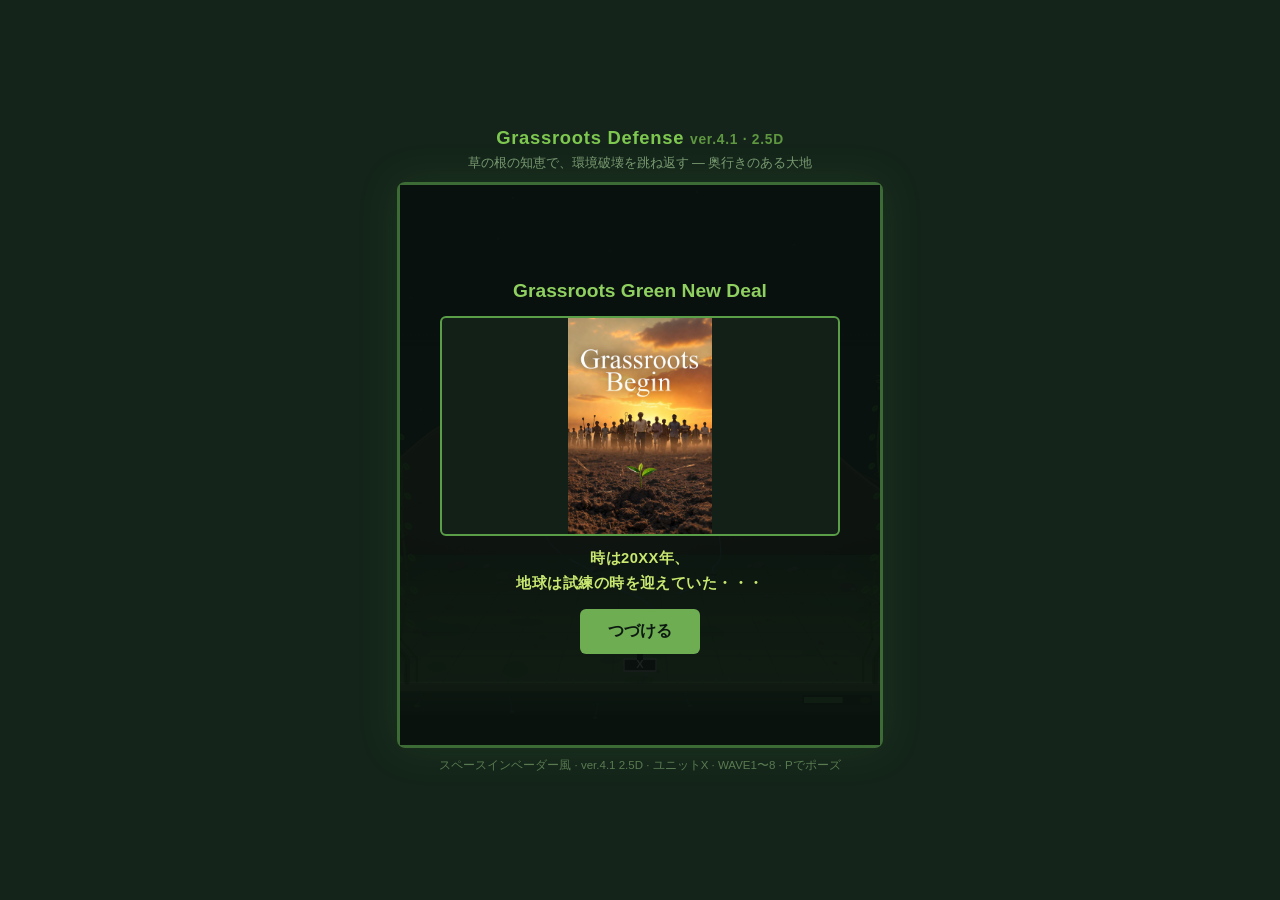
==== index.html @ f381fe04 "ver.4.1 update: LOSE hints, shield, city growth" ====
<!DOCTYPE html>
<html lang="ja">
<head>
  <meta charset="UTF-8" />
  <meta name="viewport" content="width=device-width, initial-scale=1" />
  <title>Grassroots Defense ver.4.1 — 草の根防衛 2.5D</title>
  <style>
    * { box-sizing: border-box; margin: 0; padding: 0; }
    body {
      min-height: 100vh;
      display: flex;
      flex-direction: column;
      align-items: center;
      justify-content: center;
      gap: 10px;
      font-family: "Segoe UI", "Hiragino Sans", Meiryo, sans-serif;
      background: #14241a;
      color: #d4ecd0;
      padding: 12px;
    }
    h1 { font-size: 1.15rem; color: #7ec850; letter-spacing: 0.04em; }
    .sub { font-size: 0.8rem; color: #7a9a72; margin-top: -4px; }
    #wrap {
      position: relative;
      border: 3px solid #3d6b35;
      border-radius: 8px;
      box-shadow: 0 0 40px rgba(80, 160, 60, 0.15);
      line-height: 0;
      max-width: 100%;
    }
    canvas {
      display: block;
      width: 100%;
      max-width: 480px;
      height: auto;
      background: #152820;
      image-rendering: pixelated;
    }
    .ui {
      position: absolute;
      inset: 0;
      display: flex;
      align-items: center;
      justify-content: center;
      background: rgba(8, 16, 12, 0.92);
      line-height: 1.55;
      padding: 14px;
      overflow: auto;
    }
    .ui.hidden { display: none; }
    .panel {
      text-align: center;
      max-width: 400px;
      width: 100%;
    }
    .panel h2 { color: #8fd060; font-size: 1.2rem; margin-bottom: 10px; }
    .panel p { font-size: 0.88rem; color: #b0c8a8; margin-bottom: 8px; }
    .keys {
      font-size: 0.72rem;
      text-align: left;
      margin: 8px 0 12px;
      color: #9ab890;
      list-style: none;
    }
    .keys li { margin: 2px 0; }
    kbd {
      display: inline-block;
      padding: 1px 6px;
      border: 1px solid #4a6a40;
      border-radius: 3px;
      background: #1a2a18;
      font-size: 0.8em;
      font-family: inherit;
      color: #c0e0b0;
    }
    button {
      font: inherit;
      font-weight: 600;
      padding: 10px 28px;
      border: none;
      border-radius: 6px;
      cursor: pointer;
      color: #0d1a12;
      background: #6fad52;
    }
    button:hover { filter: brightness(1.08); }
    button:disabled {
      opacity: 0.55;
      cursor: wait;
      filter: none;
    }
    .foot { font-size: 0.72rem; color: #5a7a52; }
    .end-msg {
      font-size: 1.02rem !important;
      color: #c8e870 !important;
      font-weight: 700;
      margin: 12px 0 !important;
      line-height: 1.65 !important;
    }
    #op-poster, #end-poster {
      display: none;
      width: 100%;
      max-height: 220px;
      object-fit: contain;
      border-radius: 6px;
      border: 2px solid #5a9e48;
      margin: 8px 0 4px;
      background: #122018;
    }
    #op-poster.show, #end-poster.show { display: block; }
    #end-poster.fail { border-color: #8a5040; }
    .op-story {
      font-size: 0.92rem !important;
      color: #c8e870 !important;
      font-weight: 600;
      margin: 10px 0 12px !important;
      line-height: 1.75 !important;
      letter-spacing: 0.03em;
    }
  </style>
</head>
<body>
  <h1>Grassroots Defense <span style="font-size:0.75em;opacity:.7">ver.4.1 · 2.5D</span></h1>
  <p class="sub">草の根の知恵で、環境破壊を跳ね返す — 奥行きのある大地</p>

  <div id="wrap">
    <canvas id="c" width="480" height="560"></canvas>

    <div id="opening" class="ui">
      <div class="panel">
        <h2>Grassroots Green New Deal</h2>
        <img id="op-poster" alt="Opening" />
        <p class="op-story">
          時は20XX年、<br />
          地球は試練の時を迎えていた・・・
        </p>
        <button id="op-next" type="button">つづける</button>
      </div>
    </div>

    <div id="title" class="ui hidden">
      <div class="panel">
        <h2>草の根防衛ユニット X</h2>
        <p>
          浮遊メカで汚染を撃ち落とし、<br />
          種と知恵で世界を緑に変えよう。
        </p>
        <ul class="keys">
          <li><kbd>←</kbd><kbd>→</kbd> / <kbd>A</kbd><kbd>D</kbd> … 移動</li>
          <li><kbd>Space</kbd> / <kbd>Z</kbd> … 射撃</li>
          <li>敵：光化学スモッグ · 廃プラPFAS · 病原体</li>
          <li>🌱種 · 📘知恵 · ⚡速射 · ≡3点射撃 · 🛡シールド</li>
          <li>≡3点 … 左・中央・右の3発（取得時に残像＋スパーク演出）</li>
          <li>🛡 取得で耐久2回復 · 透明度2=20%濃い箱 / 1=80%薄く機体が見える</li>
          <li>敵弾：スモッグ＝直進 · PFAS＝ジグザグ · 病原体＝小型キャラ弾</li>
          <li>WAVE4〜 放射能(青・着弾広域＋射撃不可) · 電磁波 · ICBM · 稲妻</li>
          <li>射撃不可＝赤化 / 移動停止＝紫化（直近優先）· <kbd>P</kbd> ポーズ</li>
          <li>難易度：<kbd>1</kbd>E / <kbd>2</kbd>N / <kbd>3</kbd>H / <kbd>4</kbd>スーパーハード</li>
          <li>稲妻：ピカ＋地上の黄色い線に当たり判定 · バリバリ音</li>
          <li>敵強化：弾速+5%・移動+1%・弾数+2% · 残り10体で強化</li>
          <li>WAVE 1〜8 クリアで防衛成功</li>
        </ul>
        <p id="diff-label" style="font-size:0.85rem;color:#80d0a0;margin:8px 0 4px;">難易度: イージー（攻撃−30%）</p>
        <p style="font-size:0.72rem;color:#8aaa78;margin-bottom:10px;">
          <kbd>1</kbd> イージー（−30%）
          <kbd>2</kbd> ノーマル
          <kbd>3</kbd> ハード（＋10%）
          <kbd>4</kbd> スーパーハード（＋50%・謎攻撃増）
        </p>
        <button id="start" type="button">防衛開始</button>
      </div>
    </div>

    <div id="end" class="ui hidden">
      <div class="panel">
        <h2 id="end-title">防衛成功</h2>
        <img id="end-poster" alt="Ending" />
        <p id="end-stats"></p>
        <p class="end-msg" id="end-msg"></p>
        <p id="end-hint" class="end-hint" style="display:none;font-size:0.82rem;color:#c8d890;margin:10px 0 4px;line-height:1.65;border-top:1px solid #3a5a30;padding-top:10px;"></p>
        <button id="again" type="button">もう一度</button>
      </div>
    </div>
  </div>

  <p class="foot">スペースインベーダー風 · ver.4.1 2.5D · ユニットX · WAVE1〜8 · Pでポーズ</p>

  <script>
(() => {
  const canvas = document.getElementById("c");
  const ctx = canvas.getContext("2d", { alpha: false });
  ctx.imageSmoothingEnabled = false;
  const W = canvas.width;
  const H = canvas.height;
  /** 地面の厚み（断面）＋プレイ床の高さ。当たり判定は GROUND_Y を維持 */
  const GROUND_H = 62;
  const GROUND_Y = H - GROUND_H;
  /** 2.5D: 床面が奥へ向かって伸びる奥行き（px）— 広いプレイ床 */
  const GROUND_DEPTH = 128;
  /** 手前断面（崖）の高さ */
  const GROUND_FACE = 32;
  /**
   * 透視グリッド用の収束インセット（塗りは全幅。
   * 土地の左右は画面外まで続く）
   */
  const GROUND_FAR_INSET = 56;
  /** 土地塗りのはみ出し（左右が切れないように） */
  const GROUND_BLEED = 72;
  const MAX_WAVE = 8;

  const openingEl = document.getElementById("opening");
  const titleEl = document.getElementById("title");
  const endEl = document.getElementById("end");
  const endTitle = document.getElementById("end-title");
  const endStats = document.getElementById("end-stats");
  const endMsg = document.getElementById("end-msg");
  const endPoster = document.getElementById("end-poster");
  const opPoster = document.getElementById("op-poster");

  function loadImg(src, el) {
    const img = new Image();
    img.onload = () => {
      if (el) {
        el.src = src;
        el.classList.add("show");
      }
    };
    img.onerror = () => {
      if (el) el.classList.remove("show");
    };
    img.src = src;
    return img;
  }
  loadImg("GGDOP.jpg", opPoster);
  const imgWin = new Image();
  imgWin.src = "GGD.jpg";
  const imgFail = new Image();
  imgFail.src = "GGD2.jpg";

  const keys = {};
  let mode = "opening";
  let t = 0;
  let audioOk = false;
  let actx = null;

  /**
   * Green gradient progress 0..1 from seeds.
   * Once raised, kept until player destroyed (game over), then reset.
   * Does not decrease from ground hits.
   */
  let greenProgress = 0;
  /** Display stages 0..4 derived from greenProgress */
  let groundLevel = 0;
  let groundHitAcc = 0; // visual toast only for ground impacts
  /** @type {{x:number,kind:string,h:number,phase:number}[]} */
  let flora = [];
  let vineGrowth = 0;
  let roots = [];
  /** 川から跳ねる小魚の演出 */
  /** @type {{x:number,y:number,life:number,max:number,vx:number,jumpH:number,size:number,phase:number}[]} */
  let fishJumps = [];
  /** 水中の黒い魚影（上流〜下流） */
  /** @type {{x:number,y:number,vx:number,vy:number,phase:number,size:number,zone:string}[]} */
  let riverFishShadows = [];

  const player = {
    x: W / 2 - 18,
    y: GROUND_Y - 28,
    w: 36,
    h: 22,
    speed: 4.2,
    cool: 0,
    lives: 3,
    shield: 0,
    /** シールド被弾時の白フラッシュ残りフレーム */
    shieldFlashT: 0,
    rapid: false,
    triple: false, // 3点射撃
    /** 連射・三連の残りフレーム（約6秒=360、0でOFF） */
    rapidT: 0,
    tripleT: 0,
    atk: 1,
    track: 0, // continuous track scroll anim
    /** 射撃反動：下方向オフセット (px) */
    recoil: 0,
    /** 反動の速度（戻りの振動用） */
    recoilVel: 0,
    /** 被弾ぐらつき：傾き（ラジアン、正=右） */
    tilt: 0,
    /** 傾き残りフレーム（無敵点滅内で 0 に） */
    tiltT: 0,
    /** 傾き総フレーム */
    tiltTMax: 0,
    /** 傾き方向 -1|1 */
    tiltDir: 1,
  };

  /** ホバー浮遊＋射撃反動を反映した自機 Y */
  function playerBaseY() {
    return GROUND_Y - 28 + Math.sin(t * 0.08) * 2.5 + player.recoil;
  }

  /** 射撃反動の減衰（控えめ沈み → 素早く復帰、短いオーバーシュートで振動感） */
  function updatePlayerRecoil() {
    if (player.recoil === 0 && player.recoilVel === 0) return;
    // 強めのばね + 低めの減衰 → 一瞬沈んでピシッと戻る
    player.recoilVel += -player.recoil * 0.72;
    player.recoilVel *= 0.62;
    player.recoil += player.recoilVel;
    // 上方向オーバーシュートは小さく残して振動感だけ付与
    if (player.recoil < 0) {
      player.recoil *= 0.55;
      player.recoilVel *= 0.48;
    }
    if (Math.abs(player.recoil) < 0.08 && Math.abs(player.recoilVel) < 0.12) {
      player.recoil = 0;
      player.recoilVel = 0;
    }
  }

  /** 被弾源 X から左右傾きをキック（中央帯はランダム）。描画専用 */
  function applyHitTilt(hitX) {
    const px = player.x + player.w / 2;
    const dead = player.w * 0.22;
    let dir;
    if (hitX == null || !isFinite(hitX)) {
      dir = Math.random() < 0.5 ? -1 : 1;
    } else if (hitX > px + dead) {
      dir = 1; // 右から → 右傾き
    } else if (hitX < px - dead) {
      dir = -1; // 左から → 左傾き
    } else {
      dir = Math.random() < 0.5 ? -1 : 1; // 真ん中
    }
    player.tiltDir = dir;
    // ピーク約20°。持続は現在の無敵フレーム以内（短め cap でサクッと完結）
    const inv = invuln > 0 ? invuln : 30;
    const frames = Math.max(16, Math.min(inv, 36));
    player.tiltT = frames;
    player.tiltTMax = frames;
    player.tilt = dir * (20 * Math.PI / 180);
    sfxHitRattle();
  }

  /** 被弾傾き：減衰＋短いガタつき。tiltT が 0 で必ず直立（無敵点滅内に完結） */
  function updatePlayerTilt() {
    if (player.tiltT <= 0) {
      player.tilt = 0;
      return;
    }
    player.tiltT--;
    const max = player.tiltTMax || 1;
    const u = 1 - player.tiltT / max; // 0→1
    const kick = 20 * Math.PI / 180;
    // 指数減衰 × 短い振動 → 序盤大きく、終端で 0
    const damp = Math.exp(-3.6 * u);
    const wobble = Math.cos(u * Math.PI * 2.4);
    player.tilt = player.tiltDir * kick * damp * (0.5 + 0.5 * wobble);
    if (player.tiltT <= 0) player.tilt = 0;
  }

  /** 弾発射時の反動キック（下に少し沈む） */
  function applyShootRecoil() {
    // 控えめの沈み。3点はやや強め、連射は弱め。連打で沈みっぱなしにならない上限
    const kick = player.triple ? 3.4 : player.rapid ? 2.2 : 2.8;
    player.recoil = Math.min(4.2, Math.max(player.recoil, kick));
    // 初速を少し付けて「弾が出た瞬間」に沈む感を出す
    player.recoilVel = Math.max(player.recoilVel, 0.9);
    player.y = playerBaseY();
  }

  let bullets = [];
  let enemyBullets = [];
  /** 謎攻撃・自然災害（WAVE4〜） */
  let disasters = [];
  let disasterTimer = 0;
  let flashT = 0;
  /** 稲妻：地上を走る黄色い線 */
  let groundBolt = null;
  /** 電磁波：左右移動 1秒停止（弾は出る）→ 紫化 */
  let freezeT = 0;
  let emFlashT = 0;
  /** 放射能：1.5秒射撃不可 → 赤化 */
  let muteShootT = 0;
  /** 被弾色の直近優先: "red" | "purple" | null */
  let statusTint = null;
  let statusTintSeq = 0;
  let muteSeq = 0;
  let freezeSeq = 0;
  /** ICBM 爆風エフェクト */
  let explosions = [];
  let enemies = [];
  let drops = [];
  /** 巨大廃棄物撃破時の危険破片（取得不可・接触ダメージ） */
  let debris = [];
  let particles = [];
  let ufo = null;
  let giantSmog = null;
  /** スモッグ霧のスムーズ濃度（急なオン/オフ防止） */
  let smogFogAlphaSmooth = 0;
  /** 巨大霧の空間広がり 0→1（まだら→全面）。消滅後は強度のみ alpha で減衰 */
  let smogFogSpread = 0;
  let ufoTimer = 0;
  let smogTimer = 0;
  let wave1SmogDone = false;
  let score = 0;
  let seeds = 0;
  let wisdom = 0;
  /** 都市化ピーク知恵（一度上がったらラン中は戻さない） */
  let urbanPeakWisdom = 0;
  let wave = 1;
  let dir = 1;
  let fireTimer = 0;
  let invuln = 0;
  let toast = "";
  let toastT = 0;
  /** 残り10体バフ発動済みフラグ（WAVE内） */
  let enrageActive = false;
  let enrageToastShown = false;
  /** easy | normal | hard — デフォルトはイージー */
  let difficulty = "easy";
  let paused = false;
  const LOSE_HINTS = [
    "アイテムは地上に転がってから取りにいけ。",
    "地上に転がるのはアイテムだけ。敵弾は転がらない。",
    "アイテムはしばらくすると消える。急いで取れ。",
    "連射・三連は、上を横切る敵を倒したときだけ落ちる。",
    "速射・三連の効果は 約6〜7秒。タイミングを逃すな。",
    "シールドは耐久制。薄く点滅したらあと少し。",
    "知恵の実で都市が育つ。一度発展したら戻らない。",
    "スモッグが多いと画面が霞む。撃って晴れ。",
    // 追加（既存は残す）
    "連射・三連弾は上を横切る敵を倒したときだけ落ちる。効果は短い。",
    "知恵の実を集めると都市が徐々に発展する。一度できたら戻らない。",
    "スモッグが多いと画面が霞む。倒すと少し晴れる。",
  ];
  /** 敗北ヒントの順番インデックス（敗北のたびに次へ） */
  let loseHintIndex = 0;
  /** 3点射撃取得：両サイド残像→重なりスパーク */
  let tripleFx = null;

  const WISDOM_LINES = [
    "小さな行動が、大きな防衛になる",
    "隣人との協力が、最強の盾",
    "種をまけば、未来が育つ",
    "知恵は分け合うほど強くなる",
    "草の根から、まちは守れる",
  ];

  // 0: 光化学スモッグ  1: 廃プラPFAS  2: 病原体
  const ETYPES = [
    { name: "光化学スモッグ", color: "#a8d0e8", hp: 1, pts: 10, w: 30, h: 20, kind: "smog" },
    { name: "廃プラPFAS", color: "#6a9aaa", hp: 1, pts: 15, w: 28, h: 20, kind: "plastic" },
    { name: "病原体", color: "#c060a0", hp: 2, pts: 25, w: 28, h: 22, kind: "pathogen" },
  ];

  function ensureAudio() {
    if (audioOk) return;
    try {
      actx = new (window.AudioContext || window.webkitAudioContext)();
      audioOk = true;
    } catch (_) {
      audioOk = false;
    }
  }

  function beep(freq, dur, type, vol, slide) {
    if (!audioOk || !actx || paused) return; // ポーズ中は全音停止
    try {
      const o = actx.createOscillator();
      const g = actx.createGain();
      o.type = type || "square";
      o.frequency.setValueAtTime(freq, actx.currentTime);
      if (slide) {
        o.frequency.exponentialRampToValueAtTime(
          Math.max(40, freq * slide),
          actx.currentTime + dur
        );
      }
      g.gain.setValueAtTime(vol || 0.06, actx.currentTime);
      g.gain.exponentialRampToValueAtTime(0.001, actx.currentTime + dur);
      o.connect(g);
      g.connect(actx.destination);
      o.start();
      o.stop(actx.currentTime + dur);
    } catch (_) {}
  }

  /** 雨音「ザー」（短いノイズ） */
  function sfxRainNoise(durSec) {
    if (!audioOk || !actx || paused) return;
    try {
      const dur = durSec || 1.5;
      const n = Math.max(1, (actx.sampleRate * dur) | 0);
      const buf = actx.createBuffer(1, n, actx.sampleRate);
      const data = buf.getChannelData(0);
      for (let i = 0; i < n; i++) {
        data[i] = (Math.random() * 2 - 1) * (0.3 + Math.random() * 0.25);
      }
      const src = actx.createBufferSource();
      src.buffer = buf;
      const filter = actx.createBiquadFilter();
      filter.type = "bandpass";
      filter.frequency.value = 1200;
      filter.Q.value = 0.55;
      const g = actx.createGain();
      const t0 = actx.currentTime;
      g.gain.setValueAtTime(0.001, t0);
      g.gain.exponentialRampToValueAtTime(0.065, t0 + 0.08);
      g.gain.setValueAtTime(0.05, t0 + dur * 0.7);
      g.gain.exponentialRampToValueAtTime(0.001, t0 + dur);
      src.connect(filter);
      filter.connect(g);
      g.connect(actx.destination);
      src.start();
      src.stop(t0 + dur + 0.05);
    } catch (_) {}
  }

  /**
   * RainSystem — 種取得時の雨演出（キューで重複同時再生なし）
   * 約1.5秒：暗転・斜め雨線・ザー音。緑化数値は変更しない。
   */
  const RainSystem = {
    queue: 0,
    active: false,
    timer: 0,
    duration: 90, // ~1.5s @60fps
    drops: [],

    reset() {
      this.queue = 0;
      this.active = false;
      this.timer = 0;
      this.drops = [];
    },
    /**
     * 雨が止んでいるときだけ開始する。
     * 降っている最中の種取得はストックせず無視する。
     */
    enqueue() {
      if (this.active) return;
      this.startRain();
    },
    startRain() {
      if (this.active) return;
      this.active = true;
      this.timer = this.duration;
      this.queue = 0;
      this.drops = [];
      for (let i = 0; i < 52; i++) {
        this.drops.push({
          x: Math.random() * (W + 40) - 20,
          y: Math.random() * H,
          len: 8 + Math.random() * 14,
          spd: 9 + Math.random() * 7,
          a: 0.25 + Math.random() * 0.35,
        });
      }
      ensureAudio();
      if (actx && actx.state === "suspended") {
        try {
          actx.resume();
        } catch (_) {}
      }
      sfxRainNoise(1.5);
    },
    update() {
      if (!this.active) return;
      this.timer--;
      for (let i = 0; i < this.drops.length; i++) {
        const d = this.drops[i];
        d.x += d.spd * 0.35;
        d.y += d.spd;
        if (d.y > H + 10) {
          d.y = -10 - Math.random() * 40;
          d.x = Math.random() * (W + 40) - 20;
          d.len = 8 + Math.random() * 14;
        }
      }
      if (this.timer <= 0) {
        this.active = false;
        this.drops = [];
        this.queue = 0;
      }
    },
    draw(g) {
      if (!this.active) return;
      const fade = Math.min(1, Math.min(this.timer, this.duration - this.timer) / 12);
      g.fillStyle = `rgba(20, 30, 45, ${0.22 * fade})`;
      g.fillRect(0, 0, W, H);
      g.lineCap = "round";
      for (let i = 0; i < this.drops.length; i++) {
        const d = this.drops[i];
        g.strokeStyle = `rgba(180, 200, 220, ${d.a * fade})`;
        g.lineWidth = 1;
        g.beginPath();
        g.moveTo(d.x, d.y);
        g.lineTo(d.x - d.len * 0.35, d.y + d.len);
        g.stroke();
      }
    },
  };

  /** 攻撃総量：E 0.7 / N 1 / H 1.1 / SH 1.5 */
  function attackVolume() {
    if (difficulty === "easy") return 0.7;
    if (difficulty === "hard") return 1.1;
    if (difficulty === "super") return 1.5;
    return 1;
  }

  /** スーパーハード：謎攻撃（災害）頻度アップ */
  function disasterVolume() {
    return difficulty === "super" ? 1.75 : 1;
  }

  function setDifficulty(d) {
    if (d !== "easy" && d !== "normal" && d !== "hard" && d !== "super") return;
    difficulty = d;
    const el = document.getElementById("diff-label");
    if (!el) return;
    const names = {
      easy: "イージー（攻撃−30%）",
      normal: "ノーマル",
      hard: "ハード（攻撃＋10%）",
      super: "スーパーハード（攻撃＋50%・謎攻撃増）",
    };
    el.textContent = "難易度: " + names[d];
    el.style.color =
      d === "easy" ? "#80d0a0" :
      d === "hard" ? "#e09060" :
      d === "super" ? "#e05050" : "#8fd060";
  }

  function sfxShoot() { beep(520, 0.06, "square", 0.05, 0.5); }
  function sfxKill() {
    beep(180, 0.12, "sawtooth", 0.07, 0.4);
    setTimeout(() => beep(120, 0.1, "triangle", 0.05), 40);
  }
  function sfxItem() {
    beep(660, 0.07, "sine", 0.06);
    setTimeout(() => beep(880, 0.1, "sine", 0.05), 60);
  }
  /** 巨大廃棄物（UFO風）：ピンピンピンピン */
  function sfxUfo() {
    for (let i = 0; i < 4; i++) {
      setTimeout(() => {
        beep(1320, 0.055, "square", 0.06);
        beep(1760, 0.04, "sine", 0.035);
      }, i * 95);
    }
  }
  /** 巨大スモッグ：ひょよよよよよよ */
  function sfxSmog() {
    for (let i = 0; i < 8; i++) {
      setTimeout(() => {
        const f = 280 + i * 28 + Math.sin(i * 1.7) * 40;
        beep(f, 0.12, "sine", 0.055, 1.15);
        beep(f * 0.5, 0.1, "triangle", 0.03);
      }, i * 70);
    }
  }
  /** 放射能着弾の広がり */
  function sfxRadBlast() {
    beep(200, 0.15, "sine", 0.07, 0.5);
    setTimeout(() => beep(400, 0.2, "triangle", 0.06, 1.8), 40);
    setTimeout(() => {
      for (let i = 0; i < 4; i++) {
        setTimeout(() => beep(700 + i * 80, 0.08, "sine", 0.04), i * 50);
      }
    }, 80);
  }
  function sfxUfoKill() {
    beep(100, 0.2, "sawtooth", 0.1, 0.3);
    setTimeout(() => beep(300, 0.15, "triangle", 0.07), 80);
  }
  function sfxPower() {
    beep(440, 0.08, "sine", 0.07);
    setTimeout(() => beep(660, 0.1, "sine", 0.06), 70);
    setTimeout(() => beep(880, 0.14, "triangle", 0.05), 140);
  }
  function sfxHurt() { beep(90, 0.15, "square", 0.08, 0.5); }
  /** 被弾：短い強めの「ガン！」衝撃音 */
  function sfxHitRattle() {
    beep(70, 0.09, "square", 0.13, 0.32);
    beep(48, 0.11, "sawtooth", 0.11, 0.38);
    beep(160, 0.045, "square", 0.08, 0.55);
  }
  function sfxBarrier() { beep(300, 0.08, "triangle", 0.07, 1.5); }
  /** 放射能：ウィンウィンウィンウィン */
  function sfxRadiation() {
    for (let i = 0; i < 8; i++) {
      setTimeout(() => {
        beep(880 + (i % 2) * 220, 0.07, "sine", 0.055);
        beep(660 + (i % 2) * 120, 0.06, "triangle", 0.03);
      }, i * 85);
    }
  }
  /** 電磁波：ピピピピピ */
  function sfxEm() {
    for (let i = 0; i < 6; i++) {
      setTimeout(() => beep(1200 - i * 40, 0.045, "square", 0.045), i * 55);
    }
  }
  /** ICBM：ゴゴゴゴゴゴ */
  function sfxIcbm() {
    for (let i = 0; i < 10; i++) {
      setTimeout(() => {
        beep(55 + (i % 3) * 8, 0.12, "sawtooth", 0.08, 1.1);
        beep(40 + i * 2, 0.1, "square", 0.04);
      }, i * 70);
    }
  }
  function sfxIcbmBoom() {
    beep(50, 0.35, "sawtooth", 0.12, 0.3);
    setTimeout(() => beep(35, 0.4, "square", 0.1, 0.5), 40);
    setTimeout(() => beep(80, 0.2, "triangle", 0.06), 120);
  }
  /** 稲妻：ピカゴロゴロゴロ + バリバリバリバリ */
  function sfxThunder() {
    beep(1400, 0.04, "square", 0.08);
    setTimeout(() => beep(900, 0.05, "square", 0.06), 30);
    setTimeout(() => {
      for (let i = 0; i < 6; i++) {
        setTimeout(() => beep(70 - i * 4, 0.14, "sawtooth", 0.07, 0.6), i * 90);
      }
    }, 60);
    // バリバリバリバリ（激しい放電）
    setTimeout(() => {
      for (let i = 0; i < 12; i++) {
        setTimeout(() => {
          const f = 900 + Math.random() * 900;
          beep(f, 0.035, "square", 0.055);
          beep(f * 0.5, 0.03, "sawtooth", 0.03);
        }, i * 42);
      }
    }, 80);
  }
  /** 防衛開始：オープニングサウンド タタタン♪ 戻り値=総尺ms */
  function sfxStartFanfare() {
    // タ・タ・タン♪
    const notes = [
      { f: 523, d: 0, dur: 0.09 },
      { f: 523, d: 120, dur: 0.09 },
      { f: 784, d: 250, dur: 0.28 },
    ];
    notes.forEach((n) => {
      setTimeout(() => {
        beep(n.f, n.dur, "square", 0.09);
        beep(n.f * 1.5, n.dur * 0.85, "triangle", 0.04);
      }, n.d);
    });
    return 250 + 280 + 40;
  }

  /** 待機画面：タッタカ、タッタカ 繰り返し */
  let waitBgmTimer = null;
  let waitBgmOn = false;
  function stopWaitBgm() {
    waitBgmOn = false;
    if (waitBgmTimer) {
      clearTimeout(waitBgmTimer);
      waitBgmTimer = null;
    }
  }
  function startWaitBgm() {
    stopWaitBgm();
    waitBgmOn = true;
    ensureAudio();
    if (actx && actx.state === "suspended") actx.resume();

    // タッ・タ・カ ／ タッ・タ・カ
    function bar(step) {
      if (!waitBgmOn || mode !== "title") {
        waitBgmOn = false;
        return;
      }
      const s = step % 3;
      if (s === 0) {
        beep(200, 0.055, "square", 0.05); // タッ
        beep(120, 0.04, "triangle", 0.025);
      } else if (s === 1) {
        beep(280, 0.05, "square", 0.04); // タ
      } else {
        beep(360, 0.06, "square", 0.045); // カ
        beep(480, 0.04, "sine", 0.025);
      }
      // 3音で一区切り、区切り後に少し間
      waitBgmTimer = setTimeout(() => bar(step + 1), s === 2 ? 160 : 95);
    }
    bar(0);
  }
  function sfxWin() {
    [523, 659, 784, 1046].forEach((f, i) => {
      setTimeout(() => beep(f, 0.18, "sine", 0.07), i * 120);
    });
  }
  function sfxLose() {
    [400, 300, 200, 120].forEach((f, i) => {
      setTimeout(() => beep(f, 0.2, "sawtooth", 0.06, 0.7), i * 100);
    });
  }

  window.addEventListener("keydown", (e) => {
    keys[e.code] = true;
    if (["Space", "ArrowLeft", "ArrowRight", "ArrowUp", "ArrowDown"].includes(e.code)) {
      e.preventDefault();
    }
    // ポーズ（P）
    if ((e.code === "KeyP" || e.key === "p" || e.key === "P") && mode === "play") {
      e.preventDefault();
      paused = !paused;
      if (paused) {
        // 進行・動き・音を全部止める（beep は paused で抑制）
        keys["Space"] = false;
        keys["KeyZ"] = false;
      }
      return;
    }
    // 難易度選択（最初の画面＝タイトル）
    if (mode === "title") {
      if (e.code === "Digit1" || e.code === "Numpad1" || e.key === "1") {
        setDifficulty("easy");
        e.preventDefault();
      } else if (e.code === "Digit2" || e.code === "Numpad2" || e.key === "2") {
        setDifficulty("normal");
        e.preventDefault();
      } else if (e.code === "Digit3" || e.code === "Numpad3" || e.key === "3") {
        setDifficulty("hard");
        e.preventDefault();
      } else if (e.code === "Digit4" || e.code === "Numpad4" || e.key === "4") {
        setDifficulty("super");
        e.preventDefault();
      }
    }
  });
  window.addEventListener("keyup", (e) => { keys[e.code] = false; });

  function waveScale() {
    return Math.max(0, wave - 1);
  }

  /** 残り10体：攻撃力/速度 +3%、移動速度 +2%（WAVE終了まで） */
  function enrageMult() {
    if (enemies.length > 0 && enemies.length <= 10) {
      if (!enrageActive) {
        enrageActive = true;
        if (!enrageToastShown) {
          enrageToastShown = true;
          showToast("⚠ 残り10体！ 敵が強化");
        }
      }
      return { move: 1.02, bullet: 1.03, fire: 0.97 };
    }
    return { move: 1, bullet: 1, fire: 1 };
  }

  function enemyMoveSpeed() {
    // 面クリアごと移動速度 +1%
    const base = 0.55 + wave * 0.08;
    return base * Math.pow(1.01, waveScale()) * enrageMult().move;
  }

  function enemyBulletSpeed() {
    // Ver2.5相当 + 面ごと+5% + 残り10体 + 難易度（攻撃総量）
    const base = 2.55 + wave * 0.07;
    return base * Math.pow(1.05, waveScale()) * enrageMult().bullet * attackVolume();
  }

  function enemyFireInterval() {
    // 面ごと弾数+2% + 残り10体 + 難易度（攻撃総量↑で間隔↓）
    const base = Math.max(28, 72 - wave * 5);
    const iv = base * Math.pow(0.98, waveScale()) * enrageMult().fire / attackVolume();
    return Math.max(16, iv);
  }

  function playerBulletSpeed() {
    // 自機は直線の適度な速さ（敵のジグザグと差別化）
    return -6.2;
  }

  function fireCooldown() {
    return player.rapid ? 8 : 14;
  }

  function applyGreenFromSeed() {
    // Only increases; kept until player destroyed — ジャックと豆の木風に勢いよく
    greenProgress = Math.min(1, greenProgress + 0.14);
    groundLevel = Math.min(4, Math.floor(greenProgress * 4.99));
    rebuildRoots();
    syncVineGrowth();
    // 種取得の雨演出（キューで重複しない）
    RainSystem.enqueue();
    // 緑化ステップが変われば次フレームで背景キャッシュを再構築
  }

  function syncVineGrowth() {
    // 緑化が進むほどツタが上へ伸びる（豆の木）
    const g = greenProgress;
    const collect = Math.min(1, seeds * 0.08 + wisdom * 0.06 + flora.length * 0.025);
    vineGrowth = Math.min(1, g * 0.78 + collect * 0.28 + (wave - 1) * 0.035);
  }

  function rebuildRoots() {
    roots = [];
    const n = Math.min(10, 3 + groundLevel * 2 + Math.floor(greenProgress * 6));
    for (let i = 0; i < n; i++) {
      const fromLeft = i % 2 === 0;
      roots.push({
        x: fromLeft
          ? 8 + Math.random() * (30 + groundLevel * 14)
          : W - 8 - Math.random() * (30 + groundLevel * 14),
        y: GROUND_Y + 6 + Math.random() * (GROUND_H - 14),
        r: 2 + Math.random() * (2 + groundLevel * 0.6),
        phase: Math.random() * Math.PI * 2,
      });
    }
  }

  /** hex → [r,g,b] のパース結果キャッシュ（毎フレームの文字列分解を削減） */
  const _hexRGB = Object.create(null);
  function parseHex(hex) {
    let c = _hexRGB[hex];
    if (c) return c;
    const h = hex.charCodeAt(0) === 35 ? hex.slice(1) : hex;
    c = [
      parseInt(h.slice(0, 2), 16),
      parseInt(h.slice(2, 4), 16),
      parseInt(h.slice(4, 6), 16),
    ];
    _hexRGB[hex] = c;
    return c;
  }
  function lerpColor(a, b, u) {
    const A = parseHex(a), B = parseHex(b);
    const r = (A[0] + (B[0] - A[0]) * u + 0.5) | 0;
    const g = (A[1] + (B[1] - A[1]) * u + 0.5) | 0;
    const bl = (A[2] + (B[2] - A[2]) * u + 0.5) | 0;
    return `rgb(${r},${g},${bl})`;
  }

  // —— 描画キャッシュ（緑化・都市化が変わったとき再構築）——
  let _visStep = -1;
  let _urbanStep = -1;
  /** @type {HTMLCanvasElement|null} */
  let _skyMtnCache = null;
  /** @type {HTMLCanvasElement|null} */
  let _groundBaseCache = null;
  function visStepOf(u) {
    return (u * 12 + 0.5) | 0; // 約 0.083 刻み
  }
  /** 知恵の実由来の都市化度 0..1（約20個でMax・ピーク参照で永続） */
  function urbanProgressOf() {
    return Math.min(1, urbanPeakWisdom / 20);
  }
  /** HUD用段階: 0なし / 1集落 / 2橋ダム / 3塔（進捗の三等分） */
  function urbanStageOf() {
    const p = urbanProgressOf();
    if (p <= 0) return 0;
    if (p < 1 / 3) return 1;
    if (p < 2 / 3) return 2;
    return 3;
  }
  /** サイトごとの成長 0..1（unlock 後、約6個でフル） */
  function urbanSiteGrow(unlockAt) {
    if (urbanPeakWisdom <= unlockAt) return 0;
    return Math.min(1, (urbanPeakWisdom - unlockAt) / 6);
  }
  function makeLayerCanvas() {
    const c = document.createElement("canvas");
    c.width = W;
    c.height = H;
    return c;
  }
  function invalidateSceneCaches() {
    _visStep = -1;
    _urbanStep = -1;
  }

  function resetGame() {
    score = 0;
    seeds = 0;
    wisdom = 0;
    urbanPeakWisdom = 0;
    wave = 1;
    greenProgress = 0;
    invalidateSceneCaches();
    groundLevel = 0;
    groundHitAcc = 0;
    flora = [];
    vineGrowth = 0;
    fishJumps = [];
    riverFishShadows = [];
    RainSystem.reset();
    RiverSurge.reset();
    rebuildRoots();
    player.lives = 3;
    player.x = W / 2 - 18;
    player.y = GROUND_Y - 28;
    player.cool = 0;
    player.shield = 0;
    player.shieldFlashT = 0;
    player.rapid = false;
    player.triple = false;
    player.rapidT = 0;
    player.tripleT = 0;
    player.atk = 1;
    player.track = 0;
    player.recoil = 0;
    player.recoilVel = 0;
    player.tilt = 0;
    player.tiltT = 0;
    player.tiltTMax = 0;
    player.tiltDir = 1;
    invuln = 0;
    freezeT = 0;
    emFlashT = 0;
    muteShootT = 0;
    statusTint = null;
    statusTintSeq = 0;
    muteSeq = 0;
    freezeSeq = 0;
    groundBolt = null;
    explosions = [];
    tripleFx = null;
    bullets = [];
    enemyBullets = [];
    disasters = [];
    disasterTimer = 200;
    flashT = 0;
    drops = [];
    debris = [];
    particles = [];
    ufo = null;
    giantSmog = null;
    smogFogAlphaSmooth = 0;
    smogFogSpread = 0;
    ufoTimer = 280 + Math.random() * 160;
    smogTimer = 90;
    wave1SmogDone = false;
    toast = "";
    toastT = 0;
    enrageActive = false;
    enrageToastShown = false;
    spawnWave(wave);
  }

  function spawnWave(n) {
    enemies = [];
    dir = 1;
    fireTimer = 90;
    enrageActive = false;
    enrageToastShown = false;
    // Scale gently across 8 waves (cap so formation stays playable)
    const rows = Math.min(5, 3 + Math.floor((n - 1) / 2));
    const cols = Math.min(10, 6 + Math.floor((n - 1) / 1.6));
    const gapX = 40;
    const gapY = 32;
    const totalW = cols * gapX;
    const startX = (W - totalW) / 2 + 6;
    // Lower each wave, soft cap so wave 8 is hard but fair
    const startY = Math.min(48 + (n - 1) * 8, 100);

    for (let r = 0; r < rows; r++) {
      for (let c = 0; c < cols; c++) {
        const ti = r === 0 ? 2 : r === 1 ? 1 : 0;
        const et = ETYPES[ti];
        enemies.push({
          x: startX + c * gapX,
          y: startY + r * gapY,
          w: et.w,
          h: et.h,
          type: ti,
          hp: et.hp,
          maxHp: et.hp,
          anim: (c + r) * 0.4,
        });
      }
    }
    // WAVE 切替：巨大霧の残りを持ち越さない（通常スモッグの薄い濃淡へ即切替）
    snapSmogFogToCurrentSquad();
  }

  /** 巨大霧の残留を捨て、現在の通常スモッグ数に合わせた薄い濃度へ */
  function snapSmogFogToCurrentSquad() {
    let smogCount = 0;
    for (const e of enemies) {
      const et = ETYPES[e.type];
      if (et && et.kind === "smog") smogCount += 1;
    }
    smogFogSpread = 0;
    if (smogCount <= 0) {
      smogFogAlphaSmooth = 0;
    } else {
      smogFogAlphaSmooth = Math.min(0.075, smogCount * 0.01) * 0.85;
    }
  }

  function showToast(msg) {
    toast = msg;
    toastT = 110;
  }

  function burst(x, y, color, n = 8) {
    // パーティクル上限で FPS を守る
    const room = Math.max(0, 80 - particles.length);
    const count = Math.min(n, room);
    for (let i = 0; i < count; i++) {
      particles.push({
        x, y,
        vx: (Math.random() - 0.5) * 5,
        vy: (Math.random() - 0.5) * 5,
        life: 16 + Math.random() * 12,
        max: 28,
        color,
        s: 2 + Math.random() * 2,
      });
    }
  }

  /** 被弾専用の派手な火花（汎用 burst は触らない） */
  function spawnHitSparks(x, y, tint) {
    const room = Math.max(0, 80 - particles.length);
    if (room <= 0) return;
    const shield = tint === "shield";
    const palette = shield
      ? ["#e8f8ff", "#80d8f0", "#a0e8ff", "#60b0e0", "#ffffff"]
      : tint === "purple"
        ? ["#f0d0ff", "#d080f0", "#ffffff", "#b060d0", "#ffe8a0"]
        : ["#ffffff", "#ffe8a0", "#ffd060", "#ff9030", "#ff6020", "#ffc040"];
    const nCore = Math.min(8, room);
    const nSpark = Math.min(18, Math.max(0, room - nCore));
    // 中心の明るいコア
    for (let i = 0; i < nCore; i++) {
      const ang = Math.random() * Math.PI * 2;
      const sp = 1.2 + Math.random() * 3.5;
      particles.push({
        x: x + (Math.random() - 0.5) * 4,
        y: y + (Math.random() - 0.5) * 4,
        vx: Math.cos(ang) * sp,
        vy: Math.sin(ang) * sp - 0.8,
        life: 14 + Math.random() * 10,
        max: 28,
        color: palette[i % 3],
        s: 3 + Math.random() * 3,
      });
    }
    // 外側へ飛ぶ火花
    for (let i = 0; i < nSpark; i++) {
      const ang = Math.random() * Math.PI * 2;
      const sp = 2.8 + Math.random() * 5.5;
      particles.push({
        x: x + (Math.random() - 0.5) * 6,
        y: y + (Math.random() - 0.5) * 6,
        vx: Math.cos(ang) * sp,
        vy: Math.sin(ang) * sp - 1.2,
        life: 18 + Math.random() * 16,
        max: 36,
        color: palette[2 + (i % (palette.length - 2))],
        s: 1.5 + Math.random() * 2.5,
      });
    }
  }

  /** 残機ラスト1：自機からもくもく黒煙 */
  function emitCriticalSmoke() {
    if (player.lives !== 1) return;
    if ((t & 1) !== 0) return; // 1フレームおき
    const room = Math.max(0, 80 - particles.length);
    if (room <= 0) return;
    // 同時煙が多すぎないよう抑える
    let smokeN = 0;
    for (let i = 0; i < particles.length; i++) {
      if (particles[i].kind === "smoke") smokeN++;
    }
    if (smokeN >= 22) return;
    const n = Math.min(room, 1 + (Math.random() < 0.35 ? 1 : 0));
    const cx = player.x + player.w / 2;
    const cy = player.y + player.h * 0.35;
    for (let i = 0; i < n; i++) {
      particles.push({
        kind: "smoke",
        x: cx + (Math.random() - 0.5) * 14,
        y: cy + (Math.random() - 0.5) * 6,
        vx: (Math.random() - 0.5) * 0.55,
        vy: -0.45 - Math.random() * 0.55,
        life: 45 + Math.random() * 30,
        max: 75,
        color: Math.random() < 0.35 ? "#2a2a2a" : Math.random() < 0.5 ? "#1a1a1a" : "#3a3028",
        s: 4 + Math.random() * 5,
      });
    }
  }

  function shoot() {
    if (player.cool > 0) return;
    if (muteShootT > 0) return; // 放射能：1.5秒弾が出ない
    player.cool = fireCooldown();
    const vy = playerBulletSpeed();
    const dmg = player.atk;
    const midX = player.x + player.w / 2 - 2;
    const leftX = player.x - 1;
    const rightX = player.x + player.w - 3;
    const y0 = player.y - 8;

    if (player.triple) {
      // 3点射撃: left edge, center, right edge — straight up
      bullets.push({ x: leftX, y: y0, w: 3, h: 10, vy, vx: 0, dmg });
      bullets.push({ x: midX, y: y0, w: 4, h: 10, vy, vx: 0, dmg });
      bullets.push({ x: rightX, y: y0, w: 3, h: 10, vy, vx: 0, dmg });
    } else {
      bullets.push({ x: midX, y: y0, w: 4, h: 10, vy, vx: 0, dmg });
    }
    applyShootRecoil();
    sfxShoot();
  }

  function hitRect(a, b) {
    return a.x < b.x + b.w && a.x + a.w > b.x &&
           a.y < b.y + b.h && a.y + a.h > b.y;
  }

  /** Ground impact: toast only — greening is never reduced until death */
  function applyGroundHit(reason) {
    groundHitAcc++;
    if (groundHitAcc < 2) {
      showToast(reason || "自陣に衝撃… あと1発");
      sfxHurt();
      return;
    }
    groundHitAcc = 0;
    showToast("自陣に衝撃（緑化は保持）");
    if (flora.length && Math.random() < 0.4) {
      flora.splice(Math.floor(Math.random() * flora.length), 1);
    }
    sfxHurt();
  }

  function collectSeed() {
    seeds++;
    score += 30;
    applyGreenFromSeed();
    // Extra 双葉 appear with each seed
    if (Math.random() < 0.7) {
      flora.push({
        x: 16 + Math.random() * (W - 32),
        kind: "sprout",
        h: 6 + Math.random() * 4,
        phase: Math.random() * Math.PI * 2,
      });
      if (flora.length > 16) flora.shift();
    }
    showToast("🌱 種 — 双葉が芽吹き 緑化 " + Math.round(greenProgress * 100) + "%");
    sfxItem();
  }

  function collectWisdom() {
    wisdom++;
    urbanPeakWisdom = Math.max(urbanPeakWisdom, wisdom);
    score += 50;
    // 木のピクトは出さず、花・芽のみ
    const kind = Math.random() < 0.55 ? "flower" : "sprout";
    flora.push({
      x: 24 + Math.random() * (W - 48),
      kind,
      h: 7 + Math.random() * 6,
      phase: Math.random() * Math.PI * 2,
    });
    if (flora.length > 16) flora.shift();
    syncVineGrowth();
    // 街シルエットの都市化段階を更新
    invalidateSceneCaches();
    showToast("📘 " + WISDOM_LINES[(wisdom - 1) % WISDOM_LINES.length]);
    sfxItem();
  }

  /**
   * Power items.
   * シールド：新規取得・再取得どちらも耐久2に回復（ver.3.3）
   * シールド中の他アイテム：得点のみ
   */
  /** 3点射撃取得演出：自機残像が左右から寄って重なりスパーク */
  function spawnTripleFx() {
    const cx = player.x + player.w / 2;
    const cy = player.y + player.h / 2;
    tripleFx = {
      t: 0,
      max: 48,
      cy,
      leftX: cx - 70,
      rightX: cx + 70,
      targetX: cx,
      sparks: [],
      merged: false,
    };
    for (let i = 0; i < 18; i++) {
      tripleFx.sparks.push({
        x: cx,
        y: cy,
        vx: (Math.random() - 0.5) * 6,
        vy: (Math.random() - 0.5) * 6,
        life: 0,
        delay: 18 + Math.floor(Math.random() * 12),
        max: 16 + Math.floor(Math.random() * 12),
        col: ["#e0f080", "#a0e8ff", "#f0c040", "#c0ff90"][i % 4],
      });
    }
    beep(880, 0.08, "sine", 0.06);
    setTimeout(() => beep(1200, 0.1, "square", 0.05), 100);
    setTimeout(() => beep(1600, 0.12, "triangle", 0.045), 180);
  }

  function updateTripleFx() {
    if (!tripleFx) return;
    tripleFx.t++;
    const p = Math.min(1, tripleFx.t / 22);
    const ease = 1 - Math.pow(1 - p, 2.2);
    const cx = player.x + player.w / 2;
    tripleFx.targetX = cx;
    tripleFx.cy = player.y + player.h / 2;
    tripleFx.leftDrawX = tripleFx.leftX + (cx - tripleFx.leftX) * ease;
    tripleFx.rightDrawX = tripleFx.rightX + (cx - tripleFx.rightX) * ease;
    if (!tripleFx.merged && tripleFx.t >= 20) {
      tripleFx.merged = true;
      burst(cx, tripleFx.cy, "#e0f080", 14);
      burst(cx, tripleFx.cy, "#80e0ff", 10);
      for (let i = 0; i < 12; i++) {
        particles.push({
          x: cx,
          y: tripleFx.cy,
          vx: Math.cos((i / 12) * Math.PI * 2) * (3 + Math.random() * 2),
          vy: Math.sin((i / 12) * Math.PI * 2) * (3 + Math.random() * 2),
          life: 18 + Math.random() * 10,
          max: 28,
          color: i % 2 ? "#f0e060" : "#a0f0ff",
          s: 2 + Math.random() * 2,
        });
      }
    }
    for (const s of tripleFx.sparks) {
      if (tripleFx.t >= s.delay) {
        s.life++;
        if (s.life === 1) {
          s.x = cx;
          s.y = tripleFx.cy;
        }
        s.x += s.vx;
        s.y += s.vy;
        s.vx *= 0.94;
        s.vy *= 0.94;
      }
    }
    if (tripleFx.t >= tripleFx.max) tripleFx = null;
  }

  /** 半透明の自機シルエット（残像用・黒機体） */
  function drawPlayerGhost(gx, gy, alpha, tint) {
    ctx.save();
    ctx.globalAlpha = alpha;
    const x = gx - player.w / 2;
    const y = gy - player.h / 2;
    ctx.fillStyle = tint || "rgba(20, 20, 22, 0.92)";
    ctx.beginPath();
    ctx.moveTo(x + 4, y + 6);
    ctx.lineTo(x + player.w - 4, y + 6);
    ctx.lineTo(x + player.w, y + 14);
    ctx.lineTo(x + player.w - 2, y + player.h - 2);
    ctx.lineTo(x + 2, y + player.h - 2);
    ctx.lineTo(x, y + 14);
    ctx.closePath();
    ctx.fill();
    ctx.strokeStyle = "#d8d8d8";
    ctx.lineWidth = 1.2;
    ctx.stroke();
    // 軌道
    ctx.fillStyle = "#0a0a0a";
    ctx.fillRect(x - 2, y + 10, 10, 12);
    ctx.fillRect(x + player.w - 8, y + 10, 10, 12);
    // 砲塔
    ctx.fillStyle = "#b0d0f0";
    ctx.fillRect(x + player.w / 2 - 1, y - 6, 2, 8);
    // X
    ctx.fillStyle = "#ffffff";
    ctx.font = "bold 11px 'Segoe UI', Meiryo, sans-serif";
    ctx.textAlign = "center";
    ctx.textBaseline = "middle";
    ctx.fillText("X", gx, y + 12);
    ctx.restore();
  }

  function drawTripleFx() {
    if (!tripleFx) return;
    const cy = tripleFx.cy;
    const lx = tripleFx.leftDrawX != null ? tripleFx.leftDrawX : tripleFx.leftX;
    const rx = tripleFx.rightDrawX != null ? tripleFx.rightDrawX : tripleFx.rightX;
    const fade = 1 - Math.max(0, (tripleFx.t - 28) / 20);
    const a = 0.35 + (1 - Math.min(1, tripleFx.t / 20)) * 0.45;
    // 左右残像
    drawPlayerGhost(lx, cy, a * fade, "rgba(100, 200, 255, 0.95)");
    drawPlayerGhost(rx, cy, a * fade, "rgba(180, 255, 120, 0.95)");
    // 重なり時の中心ゴースト
    if (tripleFx.t >= 16) {
      const ma = Math.min(1, (tripleFx.t - 16) / 8) * 0.55 * fade;
      drawPlayerGhost(tripleFx.targetX, cy, ma, "rgba(240, 255, 160, 0.95)");
    }
    // スパーク線
    if (tripleFx.merged) {
      const cx = tripleFx.targetX;
      ctx.save();
      ctx.globalAlpha = 0.7 * fade;
      ctx.strokeStyle = "#f0f0a0";
      ctx.lineWidth = 1.5;
      for (let i = 0; i < 8; i++) {
        const ang = (i / 8) * Math.PI * 2 + tripleFx.t * 0.2;
        const len = 12 + (i % 3) * 6 + Math.sin(tripleFx.t * 0.3 + i) * 4;
        ctx.beginPath();
        ctx.moveTo(cx, cy);
        ctx.lineTo(cx + Math.cos(ang) * len, cy + Math.sin(ang) * len);
        ctx.stroke();
      }
      ctx.restore();
    }
    for (const s of tripleFx.sparks) {
      if (s.life <= 0 || s.life > s.max) continue;
      ctx.globalAlpha = 1 - s.life / s.max;
      ctx.fillStyle = s.col;
      ctx.fillRect(s.x - 1.5, s.y - 1.5, 3, 3);
    }
    ctx.globalAlpha = 1;
  }

  function collectPower(type) {
    score += 80;
    // 連射・三連はシールド中でも必ず有効化（ステータス変更ブロックの対象外）
    if (type === "rapid" || type === "firerate") {
      const was = player.rapid;
      player.rapid = true;
      player.rapidT = 360; // 約6秒 — 自機X表示が白縁の黒字に連動
      showToast(was ? "⚡ 速射 時間リセット（約6秒）" : "⚡ 速射ON（約6秒）");
      sfxPower();
      return;
    }
    if (type === "triple" || type === "side" || type === "sideshot") {
      const was = player.triple;
      player.triple = true;
      player.tripleT = 360; // 約6秒 — 自機表示が XXX に連動
      if (!was) spawnTripleFx();
      showToast(was ? "≡ 3点射撃 時間リセット（約6秒）" : "≡ 3点射撃ON（約6秒）");
      sfxPower();
      return;
    }
    if (type === "shield" || type === "barrier") {
      player.shield = 2;
      showToast("🛡 シールド耐久2 回復");
      sfxPower();
      return;
    }
    // シールド中は攻撃力など他ステータスのみ変更不可
    if (player.shield > 0) {
      showToast("🛡 シールド中 — ステータス変更なし +" + 80);
      sfxPower();
      return;
    }
    if (type === "atk") {
      if (player.atk >= 2) showToast("⚔ 攻撃力UP中 — ポイントのみ +" + 80);
      else {
        player.atk = 2;
        showToast("⚔ 攻撃力アップ");
      }
      sfxPower();
      return;
    }
    sfxItem();
  }

  function spawnUfo() {
    if (ufo || giantSmog) return;
    const fromLeft = Math.random() < 0.5;
    ufo = {
      x: fromLeft ? -70 : W + 10,
      y: 28 + Math.random() * 24,
      w: 56, h: 22,
      vx: fromLeft ? 1.55 + Math.random() * 0.35 : -(1.55 + Math.random() * 0.35),
      hp: 3, maxHp: 3, bob: 0,
      fromLeft,
    };
    showToast("⚠ 巨大廃棄物 出現！");
    sfxUfo();
  }

  function spawnGiantSmog() {
    if (ufo || giantSmog) return;
    const fromLeft = Math.random() < 0.5;
    giantSmog = {
      x: fromLeft ? -80 : W + 12,
      y: 36 + Math.random() * 20,
      w: 64, h: 28,
      vx: fromLeft ? 1.15 + Math.random() * 0.3 : -(1.15 + Math.random() * 0.3),
      hp: 3, maxHp: 3, bob: 0, pulse: 0,
      fromLeft,
    };
    showToast("☁ 巨大スモッグ出現！強烈な視界不良！");
    sfxSmog();
  }

  function destroyUfo() {
    const n = 1 + Math.floor(Math.random() * 5);
    score += 100;
    const ux = ufo.x + ufo.w / 2;
    const uy = ufo.y + ufo.h / 2;
    burst(ux, uy, "#c0a060", 16);
    for (let i = 0; i < n; i++) {
      spawnDrop(
        ufo.x + ufo.w / 2 - 7 + (Math.random() - 0.5) * 48,
        ufo.y + ufo.h,
        Math.random() < 0.5 ? "wisdom" : "seed",
        (Math.random() - 0.5) * 2.2,
        1.4 + Math.random() * 0.8
      );
    }
    // 上を横切る巨大廃棄物 → 連射のみ（通常より少し遅い）
    spawnDrop(ufo.x + ufo.w / 2 - 8, ufo.y + ufo.h, "rapid", 0, 1.0);
    // たまにスパナ（土に埋まる応急修理アイテム）
    if (Math.random() < 0.28) {
      spawnDrop(
        ufo.x + ufo.w / 2 - 7 + (Math.random() - 0.5) * 20,
        ufo.y + ufo.h,
        "spanner",
        (Math.random() - 0.5) * 1.2,
        1.1
      );
    }
    // 危険な鋭利デブリ（通常アイテムに加えて落下・接触ダメージ）
    spawnUfoDebris(ux, uy);
    showToast("巨大廃棄物 破壊！ ドロップ ×" + n + " + ⚡速射 ⚠破片注意");
    sfxUfoKill();
    ufo = null;
    ufoTimer = 400 + Math.random() * 250;
  }

  /** 巨大廃棄物撃破時：鋭い破片をばら撒く */
  function spawnUfoDebris(cx, cy) {
    const count = 5 + Math.floor(Math.random() * 4); // 5〜8
    for (let i = 0; i < count; i++) {
      const ang = (Math.PI * 0.15) + Math.random() * Math.PI * 0.7; // 下半球寄り
      const sp = 1.2 + Math.random() * 2.4;
      debris.push({
        x: cx + (Math.random() - 0.5) * 20,
        y: cy + (Math.random() - 0.5) * 10,
        w: 8 + Math.random() * 5,
        h: 10 + Math.random() * 6,
        vx: Math.cos(ang) * sp * (Math.random() < 0.5 ? -1 : 1) * (0.4 + Math.random()),
        vy: 1.1 + Math.random() * 1.6,
        rot: Math.random() * Math.PI * 2,
        rotV: (Math.random() - 0.5) * 0.22,
        life: 220,
      });
    }
  }

  function destroyGiantSmog() {
    score += 150;
    const cx = giantSmog.x + giantSmog.w / 2;
    const cy = giantSmog.y + giantSmog.h;
    // デブリ・撃破 burst なし（三連ドロップのみ）
    spawnDrop(cx - 8, cy, "triple", 0, 1.0);
    showToast("☁ 巨大スモッグ破壊！ ≡3点射撃ドロップ");
    sfxUfoKill();
    giantSmog = null;
    smogTimer = 500 + Math.random() * 300;
  }

  function killEnemy(e, j) {
    const et = ETYPES[e.type];
    score += et.pts;
    burst(e.x + e.w / 2, e.y + e.h / 2, "#7ec850", 10);
    sfxKill();
    // 連射・三連は上横切り敵専用。通常敵は種・知恵・シールドのみ
    if (Math.random() < 0.26) {
      const r = Math.random();
      let type = "seed";
      // 種と知恵を同率（種比率維持→雨頻度も維持）。シールド枠のみ縮小
      if (r < 0.42) type = "seed";
      else if (r < 0.84) type = "wisdom";
      else type = "shield";
      spawnDrop(e.x + e.w / 2 - 7, e.y + e.h / 2, type, (Math.random() - 0.5) * 2.2, 1.3 + Math.random() * 0.6);
    }
    enemies.splice(j, 1);
  }

  function spawnDrop(x, y, type, vx, vy, size) {
    const power = ["shield", "barrier", "rapid", "firerate", "triple", "side", "sideshot", "atk"].includes(type);
    const isWeaponPower = type === "rapid" || type === "firerate" || type === "triple" || type === "side" || type === "sideshot";
    const isSpanner = type === "spanner";
    const s = size || (power || isSpanner ? 16 : 14);
    let px = Math.max(4, Math.min(W - 4 - s, x));
    let h = typeof vx === "number" ? vx : 0;
    if (Math.abs(h) < 0.2) h = (Math.random() < 0.5 ? -1 : 1) * (0.35 + Math.random() * 0.55);
    // 連射・三連は通常より少し遅い落下＋きらきら演出
    let fall;
    if (isWeaponPower) {
      fall = typeof vy === "number" ? Math.max(0.85, Math.abs(vy) * 0.75) : 1.05;
      h *= 0.55;
    } else if (isSpanner) {
      fall = typeof vy === "number" ? Math.max(1.0, Math.abs(vy)) : 1.2;
      h *= 0.7;
    } else {
      fall = Math.max(1.4, typeof vy === "number" ? Math.abs(vy) : 1.5);
    }
    // 地上残留（約60fps想定）: 通常5秒 / スパナ3秒 / スペシャル10秒
    const groundMax = isSpanner ? 180 : isWeaponPower ? 600 : 300;
    drops.push({
      x: px, y: Math.max(42, y), w: s, h: s, type,
      vx: h, vy: fall, bob: Math.random() * Math.PI * 2, life: null, bounces: 0,
      slowFall: isWeaponPower,
      spark: isWeaponPower ? 0 : null,
      // スパナ：地上でバウンドせず徐々に土へ埋まる
      sink: 0,
      grounded: false,
      // 接地後の残りフレーム（初接地からカウント）
      groundT: 0,
      groundMax,
      hasLanded: false,
    });
  }

  /** スパナ：ラスト1（黒煙中）だけ残機+1。それ以外は効果なし */
  function collectSpanner() {
    if (player.lives === 1) {
      player.lives = 2;
      showToast("🔧 応急修理！ 残機+1");
      sfxPower();
      burst(player.x + player.w / 2, player.y + player.h * 0.4, "#c0c8d0", 10);
      burst(player.x + player.w / 2, player.y + player.h * 0.4, "#80c060", 6);
    }
    // lives !== 1：特に効果なし（スコア・トーストなし）
  }

  function updateDrops() {
    const margin = 2;
    const GRAV = 0.14;
    const MAX_FALL = 4.4;
    // Green kept while any greening progress (or baseline play)
    const greenKept = greenProgress > 0 || groundLevel > 0 || true; // always bounce during play
    // Spec: items bounce while green base — use greenProgress > 0 OR always during life
    // Keep bounce always while playing; fade only if fully brown at start (greenProgress==0) after long life? 
    // Use: always bounce (playable prototype)
    const keep = true;

    for (let i = drops.length - 1; i >= 0; i--) {
      const d = drops[i];
      d.bob = (d.bob || 0) + 0.08;

      // —— スパナ：落下→接地→土に埋まって消滅（地上約3秒）——
      if (d.type === "spanner") {
        const floor = GROUND_Y - d.h - 2;
        const gMax = d.groundMax || 180;
        if (!d.grounded) {
          d.vy += GRAV;
          if (d.vy > MAX_FALL) d.vy = MAX_FALL;
          d.x += d.vx;
          d.y += d.vy;
          if (d.x <= margin) {
            d.x = margin;
            d.vx = Math.abs(d.vx) * 0.5;
          } else if (d.x + d.w >= W - margin) {
            d.x = W - margin - d.w;
            d.vx = -Math.abs(d.vx) * 0.5;
          }
          if (d.y >= floor) {
            d.y = floor;
            d.vx *= 0.4;
            d.vy = 0;
            d.grounded = true;
            d.hasLanded = true;
            d.sink = 0;
            d.groundT = 0;
          }
        } else {
          d.groundT = (d.groundT || 0) + 1;
          d.sink = Math.min(1, d.groundT / gMax);
          d.vx *= 0.92;
          d.x += d.vx;
          if (d.x <= margin) d.x = margin;
          if (d.x + d.w >= W - margin) d.x = W - margin - d.w;
          d.y = floor + d.sink * (d.h + 6);
          if (d.groundT >= gMax) {
            drops.splice(i, 1);
            continue;
          }
        }
        // ほぼ埋まったら取得不可
        if (d.sink < 0.82 && hitRect(
          { x: d.x, y: d.y, w: d.w, h: Math.max(4, d.h * (1 - d.sink * 0.7)) },
          player
        )) {
          collectSpanner(); // lives===1 のみ効果。それ以外は何もしない
          drops.splice(i, 1);
        }
        continue;
      }

      // 連射・三連：通常より少し遅い程度
      const grav = d.slowFall ? 0.09 : GRAV;
      const maxFall = d.slowFall ? 2.6 : MAX_FALL;
      d.vy += grav;
      if (d.vy > maxFall) d.vy = maxFall;
      if (!d.slowFall && d.vy > -0.05 && d.vy < 0.35 && d.y < GROUND_Y - d.h - 8) d.vy = 0.8;
      if (d.spark != null) d.spark = (d.spark || 0) + 1;

      const prevY = d.y;
      d.x += d.vx;
      d.y += d.vy;

      if (d.x <= margin) {
        d.x = margin;
        d.vx = Math.abs(d.vx) * 0.95 + 0.15;
      } else if (d.x + d.w >= W - margin) {
        d.x = W - margin - d.w;
        d.vx = -Math.abs(d.vx) * 0.95 - 0.15;
      }
      if (d.vx > 2.6) d.vx = 2.6;
      if (d.vx < -2.6) d.vx = -2.6;
      if (d.y < 38) {
        d.y = 38;
        if (d.vy < 0) d.vy = Math.abs(d.vy) * 0.35 + 0.4;
      }

      const floor = GROUND_Y - d.h - 2;
      if ((prevY <= floor && d.y >= floor) || d.y >= floor) {
        d.y = floor;
        if (!d.hasLanded) {
          d.hasLanded = true;
          d.groundT = 0;
        }
        d.bounces = (d.bounces || 0) + 1;
        const decay = Math.max(0.6, 1 - d.bounces * 0.035);
        if (d.slowFall) {
          d.vy = -(1.2 + Math.random() * 0.4) * decay;
          d.vx += (Math.random() - 0.5) * 0.45;
          if (Math.abs(d.vx) < 0.18) d.vx = (Math.random() < 0.5 ? -1 : 1) * 0.35;
        } else {
          d.vy = -(2.3 + Math.random() * 0.65) * decay;
          d.vx += (Math.random() - 0.5) * 0.9;
          if (Math.abs(d.vx) < 0.25) d.vx = (Math.random() < 0.5 ? -1 : 1) * 0.55;
        }
      }

      // 地上残留タイマー（初接地から：通常≈5秒 / スペシャル≈10秒）
      if (d.hasLanded) {
        d.groundT = (d.groundT || 0) + 1;
        if (d.groundT >= (d.groundMax || 300)) {
          drops.splice(i, 1);
          continue;
        }
      }

      if (hitRect(d, player)) {
        if (d.type === "seed") collectSeed();
        else if (d.type === "wisdom") collectWisdom();
        else collectPower(d.type);
        burst(d.x + d.w / 2, d.y + d.h / 2, "#a0e080", 8);
        drops.splice(i, 1);
      }
    }
  }

  /** 巨大廃棄物デブリ：落下・回転・自機接触でダメージ（取得不可） */
  function updateDebris() {
    for (let i = debris.length - 1; i >= 0; i--) {
      const d = debris[i];
      d.vy += 0.06;
      if (d.vy > 4.2) d.vy = 4.2;
      d.x += d.vx;
      d.y += d.vy;
      d.rot += d.rotV;
      d.life--;
      if (d.life <= 0 || d.y > H + 30 || d.x < -40 || d.x > W + 40) {
        debris.splice(i, 1);
        continue;
      }
      // 地上到達で跳ねずに消える（転がるアイテムと区別）
      if (d.y + d.h * 0.5 >= GROUND_Y) {
        burst(d.x, GROUND_Y - 2, "#a04030", 4);
        debris.splice(i, 1);
        continue;
      }
      if (invuln <= 0 && hitRect(
        { x: d.x - d.w * 0.4, y: d.y - d.h * 0.4, w: d.w * 0.8, h: d.h * 0.8 },
        player
      )) {
        debris.splice(i, 1);
        burst(d.x, d.y, "#e05030", 8);
        if (hurtPlayer({ hitX: d.x })) return;
      }
    }
  }

  function hurtPlayer(opts) {
    opts = opts || {};
    // ICBM 爆風のみ即死扱い（謎攻撃のうち自機を壊す唯一）
    const fromIcbm = !!opts.icbm;

    if (player.shield > 0) {
      if (fromIcbm) {
        player.shield = 0;
        player.shieldFlashT = 10;
        invuln = 45;
        // シールド中は自機傾きなし（バリア被弾演出のみ）
        spawnHitSparks(player.x + player.w / 2, player.y + player.h * 0.35, "shield");
        showToast("🛡 ICBM爆風！ シールド消滅");
        sfxBarrier();
        return false;
      }
      player.shield--;
      player.shieldFlashT = 12; // 面が一瞬白く光る
      invuln = 35;
      // シールド中は自機傾きなし（バリア被弾演出のみ）
      spawnHitSparks(player.x + player.w / 2, player.y + player.h * 0.35, "shield");
      if (player.shield <= 0) {
        showToast("🛡 シールド消滅");
      } else {
        showToast("🛡 シールド防御！ 残り" + player.shield);
      }
      sfxBarrier();
      return false;
    }

    if (fromIcbm) {
      player.lives = 0;
      applyHitTilt(opts.hitX);
      spawnHitSparks(player.x + player.w / 2, player.y + player.h * 0.35, null);
      sfxHurt();
      sfxIcbmBoom();
      gameOver(false);
      return true;
    }

    player.lives--;
    invuln = 70;
    applyHitTilt(opts.hitX);
    applyGroundHit("被弾！");
    spawnHitSparks(
      player.x + player.w / 2,
      player.y + player.h * 0.35,
      statusTint === "purple" ? "purple" : null
    );
    if (player.lives <= 0) {
      gameOver(false);
      return true;
    }
    return false;
  }

  function refreshStatusTint() {
    // 直近に付与された状態を優先（赤=射撃不可 / 紫=移動停止）
    const muteOn = muteShootT > 0;
    const freezeOn = freezeT > 0;
    if (muteOn && freezeOn) {
      statusTint = muteSeq >= freezeSeq ? "red" : "purple";
    } else if (muteOn) {
      statusTint = "red";
    } else if (freezeOn) {
      statusTint = "purple";
    } else {
      statusTint = null;
    }
  }

  function applyRadiationHit() {
    muteShootT = 90; // 1.5s 射撃不可 → 赤化
    muteSeq = ++statusTintSeq;
    refreshStatusTint();
    showToast("☢ 放射能！ 赤化・1.5秒射撃不可");
    sfxRadiation();
    burst(player.x + player.w / 2, player.y, "#e06060", 12);
  }

  function applyEmHit() {
    freezeT = 60; // 1s 左右停止 → 紫化（弾は出る）
    freezeSeq = ++statusTintSeq;
    refreshStatusTint();
    showToast("📡 電磁波！ 紫化・1秒移動停止");
    sfxEm();
    burst(player.x + player.w / 2, player.y, "#b060e0", 10);
  }

  /**
   * WAVE 4+ 謎攻撃・自然災害
   * 放射能(青) / 電磁波(緑) / ICBM / 稲妻(演出)
   */
  function updateDisasters() {
    if (wave < 4 || mode !== "play") return;

    disasterTimer--;
    if (disasterTimer <= 0) {
      const roll = Math.random();
      if (roll < 0.28) {
        // 放射能（青）：雲＋電子。下まで落ち、着弾で広範囲＋射撃不可
        sfxRadiation();
        showToast("☢ 放射能（青）");
        const fromLeft = Math.random() < 0.5;
        disasters.push({
          kind: "radiation",
          x: fromLeft ? 30 + Math.random() * 100 : W - 140 - Math.random() * 100,
          y: 36 + Math.random() * 28,
          w: 40,
          h: 32,
          vx: fromLeft ? 0.5 + Math.random() * 0.4 : -(0.5 + Math.random() * 0.4),
          vy: 1.1 + Math.random() * 0.4,
          life: 400,
          phase: Math.random() * Math.PI * 2,
          fade: 1,
        });
      } else if (roll < 0.52) {
        // 電磁波（緑）：地上まで落ちる
        emFlashT = 28;
        sfxEm();
        showToast("📡 電磁波（緑）");
        const fromLeft = Math.random() < 0.5;
        disasters.push({
          kind: "em",
          x: fromLeft ? 40 + Math.random() * 80 : W - 120 - Math.random() * 80,
          y: 40 + Math.random() * 60,
          w: 36,
          h: 36,
          vx: fromLeft ? 0.9 : -0.9,
          vy: 1.9 + Math.random() * 0.5,
          r: 14,
          maxR: 68,
          life: 400, // 寿命で消さず地上到達まで
        });
      } else if (roll < 0.78) {
        // ICBM：噴射しながら落下、着弾広範囲（自機破壊の唯一の謎攻撃）
        sfxIcbm();
        showToast("🚀 ICBM 接近！");
        const x = 40 + Math.random() * (W - 80);
        disasters.push({
          kind: "icbm",
          x,
          y: -50,
          w: 14,
          h: 36,
          vx: (Math.random() - 0.5) * 0.8,
          vy: 2.4 + Math.random() * 0.6,
          trail: [],
        });
      } else {
        // 稲妻：ピカっと + 地上に黄色い線
        flashT = 14;
        sfxThunder();
        showToast("⚡ 稲妻！");
        const x0 = 20 + Math.random() * (W - 40);
        groundBolt = {
          x: x0,
          life: 32,
          max: 32,
          segs: [],
          hitDone: false,
        };
        let bx = x0;
        for (let s = 0; s < 8; s++) {
          const nx = bx + (Math.random() - 0.5) * 50;
          groundBolt.segs.push({ x0: bx, x1: Math.max(8, Math.min(W - 8, nx)) });
          bx = Math.max(8, Math.min(W - 8, nx));
        }
      }
      // 攻撃総量 + スーパーハードの謎攻撃増
      disasterTimer =
        (190 + Math.random() * 140 - (wave - 4) * 16) / attackVolume() / disasterVolume();
    }

    if (flashT > 0) flashT--;
    if (emFlashT > 0) emFlashT--;
    if (groundBolt) {
      groundBolt.life--;
      // 稲妻の地上線・縦線に当たり判定（敵弾相当のダメージ）
      if (!groundBolt.hitDone && invuln <= 0) {
        const py = player.y + player.h / 2;
        const px = player.x + player.w / 2;
        // 地上を走る黄色い線：自機足元が地面帯なら x 範囲で判定
        let onLine = false;
        let minX = groundBolt.x;
        let maxX = groundBolt.x;
        for (const s of groundBolt.segs) {
          minX = Math.min(minX, s.x0, s.x1);
          maxX = Math.max(maxX, s.x0, s.x1);
        }
        const nearGround = player.y + player.h >= GROUND_Y - 36;
        if (nearGround && px >= minX - 10 && px <= maxX + 10) onLine = true;
        // 縦の稲妻ボルト（開始 x 付近）
        const boltX = groundBolt.x;
        if (Math.abs(px - boltX) < 14 + player.w * 0.35 && py < GROUND_Y) {
          onLine = true;
        }
        if (onLine) {
          groundBolt.hitDone = true;
          showToast("⚡ 稲妻直撃！");
          if (hurtPlayer({ hitX: boltX })) return;
        }
      }
      if (groundBolt.life <= 0) groundBolt = null;
    }

    for (let i = explosions.length - 1; i >= 0; i--) {
      const ex = explosions[i];
      ex.life--;
      // 放射能着弾：広がる円で射撃不可判定
      if (ex.kind === "rad") {
        const progress = 1 - ex.life / ex.max;
        ex.r = ex.maxR * Math.min(1, progress * 1.15);
        if (!ex.hitApplied) {
          const px = player.x + player.w / 2;
          const py = player.y + player.h / 2;
          const dx = px - ex.x;
          const dy = py - ex.y;
          if (dx * dx + dy * dy < ex.r * ex.r) {
            ex.hitApplied = true;
            applyRadiationHit();
          }
        }
      }
      if (ex.life <= 0) explosions.splice(i, 1);
    }

    for (let i = disasters.length - 1; i >= 0; i--) {
      const m = disasters[i];

      if (m.kind === "radiation") {
        m.phase += 0.08;
        m.x += m.vx + Math.sin(m.phase) * 0.35;
        m.y += m.vy;
        m.life--;
        // 下まで落ちる → 着弾でICBM風に広範囲展開＋射撃不可
        if (m.y + m.h >= GROUND_Y - 2 || m.life <= 0) {
          const ex = m.x + m.w / 2;
          const ey = GROUND_Y - 4;
          disasters.splice(i, 1);
          explosions.push({
            x: ex, y: ey, r: 0, maxR: 78, life: 32, max: 32,
            kind: "rad", hitApplied: false,
          });
          sfxRadBlast();
          burst(ex, ey, "#8090ff", 16);
          showToast("☢ 放射能着弾！ 広域汚染");
          continue;
        }
        // 空中で本体に当たっても同様に広がり
        const box = { x: m.x + 4, y: m.y + 4, w: m.w - 8, h: m.h - 8 };
        const pbox = player.shield > 0
          ? { x: player.x - 7, y: player.y - 7, w: player.w + 14, h: player.h + 14 }
          : player;
        if (hitRect(box, pbox)) {
          const ex = m.x + m.w / 2;
          const ey = m.y + m.h / 2;
          disasters.splice(i, 1);
          explosions.push({
            x: ex, y: ey, r: 0, maxR: 72, life: 30, max: 30,
            kind: "rad", hitApplied: false,
          });
          sfxRadBlast();
          burst(ex, ey, "#8090ff", 14);
          continue;
        }
        continue;
      }

      if (m.kind === "em") {
        m.x += m.vx;
        m.y += m.vy;
        m.r = Math.min(m.maxR, m.r + 0.85);
        m.life--;
        // 地上まで落ちる（寿命切れで消さない）
        if (m.y + m.h >= GROUND_Y) {
          burst(m.x + m.w / 2, GROUND_Y, "#60e080", 6);
          disasters.splice(i, 1);
          continue;
        }
        if (m.y > H + 40 || m.life <= 0) {
          disasters.splice(i, 1);
          continue;
        }
        const cx = m.x + m.w / 2;
        const cy = m.y + m.h / 2;
        const px = player.x + player.w / 2;
        const py = player.y + player.h / 2;
        const pad = player.shield > 0 ? 10 : 0;
        const dx = px - cx;
        const dy = py - cy;
        if (dx * dx + dy * dy < (m.r + pad) * (m.r + pad)) {
          disasters.splice(i, 1);
          applyEmHit();
        }
        continue;
      }

      if (m.kind === "icbm") {
        m.x += m.vx;
        m.y += m.vy;
        m.vy += 0.035; // 加速落下
        if (!m.trail) m.trail = [];
        m.trail.push({ x: m.x + m.w / 2, y: m.y + m.h });
        if (m.trail.length > 10) m.trail.shift();

        // 空中ヒット
        const box = { x: m.x, y: m.y, w: m.w, h: m.h };
        const pbox = player.shield > 0
          ? { x: player.x - 7, y: player.y - 7, w: player.w + 14, h: player.h + 14 }
          : player;
        if (hitRect(box, pbox)) {
          disasters.splice(i, 1);
          const ex = m.x + m.w / 2;
          const ey = m.y + m.h / 2;
          explosions.push({ x: ex, y: ey, r: 55, life: 24, max: 24, kind: "icbm", maxR: 55 });
          sfxIcbmBoom();
          if (hurtPlayer({ icbm: true, hitX: ex })) return;
          continue;
        }

        // 着弾広範囲爆発
        if (m.y + m.h >= GROUND_Y - 2) {
          const ex = m.x + m.w / 2;
          const ey = GROUND_Y - 4;
          disasters.splice(i, 1);
          explosions.push({ x: ex, y: ey, r: 72, life: 28, max: 28, kind: "icbm", maxR: 72 });
          sfxIcbmBoom();
          burst(ex, ey, "#e08040", 20);
          const px = player.x + player.w / 2;
          const py = player.y + player.h / 2;
          const dx = px - ex;
          const dy = py - ey;
          if (dx * dx + dy * dy < 72 * 72) {
            if (hurtPlayer({ icbm: true, hitX: ex })) return;
          }
          continue;
        }
        if (m.y > H + 40) {
          disasters.splice(i, 1);
        }
        continue;
      }

      disasters.splice(i, 1);
    }
  }

  function updateBossTimers() {
    if (ufo) {
      ufo.x += ufo.vx;
      ufo.bob += 0.1;
      ufo.y += Math.sin(ufo.bob) * 0.3;
      if (ufo.x > W + 80 || ufo.x + ufo.w < -80) {
        ufo = null;
        ufoTimer = 200 + Math.random() * 180;
      }
    } else if (!giantSmog) {
      ufoTimer--;
      if (ufoTimer <= 0 && Math.random() < 0.018) spawnUfo();
      else if (ufoTimer < -100) spawnUfo();
    }

    if (giantSmog) {
      giantSmog.x += giantSmog.vx;
      giantSmog.bob += 0.08;
      giantSmog.pulse += 0.12;
      giantSmog.y += Math.sin(giantSmog.bob) * 0.35;
      if (giantSmog.x > W + 90 || giantSmog.x + giantSmog.w < -90) {
        giantSmog = null;
        smogTimer = 280 + Math.random() * 200;
      }
    } else if (!ufo) {
      smogTimer--;
      if (!wave1SmogDone && wave === 1 && smogTimer <= 0) {
        spawnGiantSmog();
        wave1SmogDone = true;
      } else if (wave1SmogDone || wave > 1) {
        if (smogTimer <= 0 && Math.random() < 0.016) spawnGiantSmog();
        else if (smogTimer < -120) spawnGiantSmog();
      }
    }
  }

  function update() {
    if (mode !== "play" || paused) return;
    t++;
    if (toastT > 0) toastT--;
    if (invuln > 0) invuln--;
    if (player.cool > 0) player.cool--;
    if (freezeT > 0) freezeT--;
    if (muteShootT > 0) muteShootT--;
    if (player.shieldFlashT > 0) player.shieldFlashT--;
    refreshStatusTint();
    syncVineGrowth();
    updateTripleFx();
    RainSystem.update();

    // 連射・三連の時間制限（約6秒）
    if (player.rapidT > 0) {
      player.rapidT--;
      if (player.rapidT <= 0) {
        player.rapid = false;
        player.rapidT = 0;
        showToast("⚡ 速射 終了");
      }
    }
    if (player.tripleT > 0) {
      player.tripleT--;
      if (player.tripleT <= 0) {
        player.triple = false;
        player.tripleT = 0;
        showToast("≡ 3点射撃 終了");
      }
    }

    // ホバー浮遊 + 射撃反動（前フレーム分を減衰してから位置確定）
    updatePlayerRecoil();
    updatePlayerTilt();
    player.y = playerBaseY();

    const L = keys["ArrowLeft"] || keys["KeyA"];
    const R = keys["ArrowRight"] || keys["KeyD"];
    if (freezeT <= 0) {
      if (L) {
        player.x -= player.speed;
        player.track -= 1.2;
      }
      if (R) {
        player.x += player.speed;
        player.track += 1.2;
      }
    }
    if (player.x < 8) player.x = 8;
    if (player.x + player.w > W - 8) player.x = W - 8 - player.w;

    // Can still shoot while frozen (only movement stops)
    if (keys["Space"] || keys["KeyZ"]) shoot();

    for (let i = bullets.length - 1; i >= 0; i--) {
      const b = bullets[i];
      b.y += b.vy;
      if (b.vx) b.x += b.vx;
      if (b.y + b.h < 0 || b.x < -20 || b.x > W + 20) {
        bullets.splice(i, 1);
        continue;
      }
      const dmg = b.dmg || 1;

      if (ufo && hitRect(b, ufo)) {
        bullets.splice(i, 1);
        ufo.hp -= dmg;
        burst(b.x, b.y, "#e0c060", 5);
        if (ufo.hp <= 0) destroyUfo();
        continue;
      }
      if (giantSmog && hitRect(b, giantSmog)) {
        bullets.splice(i, 1);
        giantSmog.hp -= dmg;
        burst(b.x, b.y, "#b0b0c8", 5);
        if (giantSmog.hp <= 0) destroyGiantSmog();
        continue;
      }
      for (let j = enemies.length - 1; j >= 0; j--) {
        const e = enemies[j];
        if (!hitRect(b, e)) continue;
        bullets.splice(i, 1);
        e.hp -= dmg;
        burst(e.x + e.w / 2, e.y + e.h / 2, ETYPES[e.type].color, 4);
        if (e.hp <= 0) killEnemy(e, j);
        break;
      }
    }

    updateBossTimers();
    updateDisasters();
    if (mode !== "play") return;

    let hitEdge = false;
    const speed = enemyMoveSpeed() + (1 - enemies.length / Math.max(1, 50)) * 0.35;
    for (const e of enemies) {
      e.x += dir * speed;
      e.anim += 0.08;
      if (e.x < 10 || e.x + e.w > W - 10) hitEdge = true;
    }
    if (hitEdge) {
      dir *= -1;
      for (const e of enemies) {
        e.y += 12;
        e.x += dir * speed;
      }
    }

    for (const e of enemies) {
      if (e.y + e.h >= player.y) {
        gameOver(false);
        return;
      }
    }

    fireTimer--;
    if (fireTimer <= 0 && enemies.length) {
      fireTimer = enemyFireInterval();
      // 面クリアごと弾数+2%：ダブルショット確率上昇
      const multiChance = Math.min(0.55, (0.08 + waveScale() * 0.02) * attackVolume());
      const multi = Math.random() < multiChance ? 2 : 1;
      for (let k = 0; k < multi; k++) {
        const shooter = enemies[Math.floor(Math.random() * enemies.length)];
        const et = ETYPES[shooter.type];
        const ox = k === 1 ? 6 : 0;
        const sx = shooter.x + shooter.w / 2;
        const sy = shooter.y + shooter.h;
        // 敵タイプ別攻撃
        if (et.kind === "smog") {
          // 真っすぐ弾
          enemyBullets.push({
            kind: "straight",
            x: sx - 2 + ox,
            y: sy,
            w: 4, h: 9,
            vy: enemyBulletSpeed(),
            vx: 0,
          });
        } else if (et.kind === "plastic") {
          // ジグザグ弾
          enemyBullets.push({
            kind: "zigzag",
            x: sx - 2.5 + ox,
            y: sy,
            w: 5, h: 9,
            vy: enemyBulletSpeed(),
            vx: 0,
            zigPhase: Math.random() * Math.PI * 2,
            zigAmp: 1.4 + Math.random() * 0.9,
            zigFreq: 0.14 + Math.random() * 0.09,
            trail: [],
          });
        } else {
          // 病原体：小型キャラ弾（80%縮小のアメーバ）
          const sc = 0.8;
          enemyBullets.push({
            kind: "mini",
            x: sx - 11 * sc + ox,
            y: sy,
            w: 22 * sc,
            h: 18 * sc,
            vy: enemyBulletSpeed() * 0.92,
            vx: 0,
            anim: Math.random() * Math.PI * 2,
          });
        }
      }
    }

    for (let i = enemyBullets.length - 1; i >= 0; i--) {
      const b = enemyBullets[i];
      if (b.kind === "zigzag") {
        b.zigPhase = (b.zigPhase || 0) + (b.zigFreq || 0.16);
        const zig = Math.sin(b.zigPhase) * (b.zigAmp || 1.4);
        b.x += zig;
        if (!b.trail) b.trail = [];
        b.trail.push({ x: b.x + b.w / 2, y: b.y + b.h / 2 });
        if (b.trail.length > 7) b.trail.shift();
      } else if (b.kind === "mini") {
        b.anim = (b.anim || 0) + 0.15;
        b.x += Math.sin(b.anim) * 0.35;
      }
      // straight: vx=0
      b.y += b.vy;

      if (player.shield > 0) {
        const pad = 7;
        const box = {
          x: player.x - pad,
          y: player.y - pad,
          w: player.w + pad * 2,
          h: player.h + pad * 2,
        };
        if (hitRect(b, box)) {
          enemyBullets.splice(i, 1);
          if (hurtPlayer({ hitX: b.x + b.w / 2 })) return;
          continue;
        }
      }

      if (b.y + b.h >= GROUND_Y) {
        enemyBullets.splice(i, 1);
        applyGroundHit();
        burst(b.x + b.w / 2, GROUND_Y, b.kind === "mini" ? "#c060a0" : "#886644", 6);
        continue;
      }
      if (b.y > H || b.x < -40 || b.x > W + 40) {
        enemyBullets.splice(i, 1);
        continue;
      }

      if (invuln <= 0 && hitRect(b, player)) {
        enemyBullets.splice(i, 1);
        if (hurtPlayer({ hitX: b.x + b.w / 2 })) return;
      }
    }

    updateDrops();
    updateDebris();

    emitCriticalSmoke();
    for (let i = particles.length - 1; i >= 0; i--) {
      const p = particles[i];
      p.x += p.vx;
      p.y += p.vy;
      p.life--;
      if (p.kind === "smoke") {
        p.vy -= 0.018;
        p.vx *= 0.98;
        p.s += 0.06;
      }
      if (p.life <= 0) particles.splice(i, 1);
    }

    if (enemies.length === 0) {
      if (wave >= MAX_WAVE) {
        gameOver(true);
      } else {
        wave++;
        showToast("WAVE " + wave + "/" + MAX_WAVE + " — 草の根は折れない");
        bullets = [];
        enemyBullets = [];
        if (wave >= 4) disasterTimer = Math.min(disasterTimer, 90);
        spawnWave(wave);
        invuln = 50;
        if (wave > 1 && !wave1SmogDone) wave1SmogDone = true;
        if (smogTimer > 200) smogTimer = 160 + Math.random() * 100;
        syncVineGrowth();
      }
    }
  }

  function gameOver(win) {
    mode = win ? "clear" : "over";
    paused = false;
    stopWaitBgm();
    const endHint = document.getElementById("end-hint");
    // Greening resets on player destroy (loss). Keep display until restart.
    endTitle.textContent = win ? "防衛成功" : "防衛失敗…";
    endTitle.style.color = win ? "#8fd060" : "#d08060";
    const diffTag =
      difficulty === "easy" ? "EASY" :
      difficulty === "hard" ? "HARD" :
      difficulty === "super" ? "SUPER" : "NORMAL";
    endStats.innerHTML =
      `スコア <strong>${score}</strong> · ${diffTag}<br>` +
      `WAVE ${Math.min(wave, MAX_WAVE)}/${MAX_WAVE} · 🌱${seeds} · 📘${wisdom} · 緑化 ${Math.round(greenProgress * 100)}%` +
      (player.rapid ? " · ⚡" : "") +
      (player.triple ? " · ≡" : "") +
      (player.shield ? ` · 🛡${player.shield}` : "");
    endPoster.classList.remove("fail");
    if (win) {
      endMsg.textContent = "草の根の知恵で、環境破壊を跳ね返す";
      endPoster.src = "GGD.jpg";
      endPoster.classList.add("show");
      if (endHint) {
        endHint.style.display = "none";
        endHint.textContent = "";
      }
      sfxWin();
    } else {
      endMsg.textContent = "まだ終わらない。草の根から、もう一度。";
      endPoster.src = "GGD2.jpg";
      endPoster.classList.add("show");
      endPoster.classList.add("fail");
      if (endHint) {
        endHint.style.display = "block";
        const tip = LOSE_HINTS[loseHintIndex % LOSE_HINTS.length];
        loseHintIndex++;
        endHint.textContent = "ヒント：" + tip;
      }
      sfxLose();
      // Reset greening state on destruction (next game starts fresh via resetGame)
      greenProgress = 0;
      groundLevel = 0;
    }
    endEl.classList.remove("hidden");
  }

  // —— Drawing ——
  /**
   * 山 3 層（曲線稜線・グラデ立体）
   * - 稜線は cubic Bezier（角のないシルエット）
   * - 立体はグラデ／ソフト影／線画（斜面ポリゴン分割なし）
   * - 前面の谷 (160,-58)(300,-68) は川源流用に維持
   * - 色は greenProgress(u) の lerp のみ
   */
  const MTN_LAYERS = [
    {
      yBase: 92,
      scaleX: 0.62,
      scaleY: 0.58,
      alpha: 0.4,
      lw: 1.2,
      baseDepth: 28,
      fillBare: "#2e2a28",
      fillGreen: "#1a3024",
      shadeBare: "#1a1816",
      shadeGreen: "#0e2018",
      hiBare: "#4a4640",
      hiGreen: "#2e4a38",
      strokeBare: "#3a3834",
      strokeGreen: "#2a4034",
      ridge: [
        [-30, 0], [50, -28], [130, -36], [210, -46], [300, -32], [400, -38], [500, -16], [560, 0],
      ],
    },
    {
      yBase: 48,
      scaleX: 0.9,
      scaleY: 0.88,
      alpha: 0.74,
      lw: 1.55,
      baseDepth: 38,
      fillBare: "#4a3c30",
      fillGreen: "#2a6a38",
      shadeBare: "#2e241c",
      shadeGreen: "#163820",
      hiBare: "#6a5a48",
      hiGreen: "#48a050",
      strokeBare: "#5a4a3a",
      strokeGreen: "#3a8040",
      ridge: [
        [-45, 0], [30, -48], [120, -70], [210, -84], [300, -62], [390, -74], [480, -40], [560, 0],
      ],
    },
    {
      // 前景：谷 (160,-58)(300,-68) 維持
      yBase: 6,
      scaleX: 1.18,
      scaleY: 1.14,
      alpha: 0.98,
      lw: 2.15,
      baseDepth: 52,
      fillBare: "#5c4a38",
      fillGreen: "#349044",
      shadeBare: "#3a2e24",
      shadeGreen: "#1a5028",
      hiBare: "#8a7458",
      hiGreen: "#70d860",
      strokeBare: "#7a6450",
      strokeGreen: "#58c048",
      ridge: [
        [-55, 0], [25, -70], [90, -112], [160, -58], [230, -124],
        [300, -68], [370, -105], [450, -48], [560, 0],
      ],
    },
  ];

  /** Catmull-Rom → cubic Bezier で滑らかな稜線 */
  function appendBezierRidge(g, ridge, yOff, startWithMove) {
    if (!ridge || ridge.length < 2) return;
    const yo = yOff || 0;
    const n = ridge.length;
    const x = (i) => ridge[Math.max(0, Math.min(n - 1, i))][0];
    const y = (i) => ridge[Math.max(0, Math.min(n - 1, i))][1] + yo;
    if (startWithMove !== false) g.moveTo(x(0), y(0));
    if (n === 2) {
      g.lineTo(x(1), y(1));
      return;
    }
    const ten = 1 / 6;
    for (let i = 0; i < n - 1; i++) {
      const p0x = x(i - 1), p0y = y(i - 1);
      const p1x = x(i), p1y = y(i);
      const p2x = x(i + 1), p2y = y(i + 1);
      const p3x = x(i + 2), p3y = y(i + 2);
      g.bezierCurveTo(
        p1x + (p2x - p0x) * ten,
        p1y + (p2y - p0y) * ten,
        p2x - (p3x - p1x) * ten,
        p2y - (p3y - p1y) * ten,
        p2x,
        p2y
      );
    }
  }

  function mountainBodyPath(g, ridge, foot) {
    const last = ridge.length - 1;
    g.beginPath();
    g.moveTo(ridge[0][0], foot + 8);
    g.lineTo(ridge[0][0], ridge[0][1]);
    appendBezierRidge(g, ridge, 0, false);
    g.lineTo(ridge[last][0], foot + 8);
    g.closePath();
  }

  function paintMountains(g, u, horizonY) {
    for (let li = 0; li < MTN_LAYERS.length; li++) {
      const L = MTN_LAYERS[li];
      const fill = lerpColor(L.fillBare, L.fillGreen, u);
      const shade = lerpColor(L.shadeBare, L.shadeGreen, u);
      const hi = lerpColor(L.hiBare, L.hiGreen, u);
      const stroke = lerpColor(L.strokeBare, L.strokeGreen, u);
      const baseY = horizonY - L.yBase;
      const ridge = L.ridge;
      const last = ridge.length - 1;
      const foot = L.baseDepth;

      g.save();
      g.globalAlpha = L.alpha;
      g.translate(W * 0.5, baseY);
      g.scale(L.scaleX, L.scaleY);
      g.translate(-W * 0.5, 0);
      g.lineJoin = "round";
      g.lineCap = "round";

      let minRy = 0;
      let minRx = ridge[0][0];
      for (let i = 0; i < ridge.length; i++) {
        if (ridge[i][1] < minRy) {
          minRy = ridge[i][1];
          minRx = ridge[i][0];
        }
      }

      // —— 曲線シルエット＋縦グラデ ——
      mountainBodyPath(g, ridge, foot);
      const bodyGrad = g.createLinearGradient(0, minRy - 8, 0, foot + 4);
      bodyGrad.addColorStop(0, hi);
      bodyGrad.addColorStop(0.22, fill);
      bodyGrad.addColorStop(0.6, fill);
      bodyGrad.addColorStop(1, shade);
      g.fillStyle = bodyGrad;
      g.fill();

      // —— ソフト影／光（クリップ内・ポリゴン斜面なし）——
      g.save();
      mountainBodyPath(g, ridge, foot);
      g.clip();
      const shadeL = g.createLinearGradient(ridge[0][0], minRy, ridge[last][0], foot);
      shadeL.addColorStop(0, "rgba(0,0,0,0)");
      shadeL.addColorStop(0.45, "rgba(0,0,0,0.04)");
      shadeL.addColorStop(1, "rgba(0,0,0,0.26)");
      g.fillStyle = shadeL;
      g.fillRect(ridge[0][0] - 16, minRy - 30, ridge[last][0] - ridge[0][0] + 32, foot - minRy + 50);
      const liteR = g.createRadialGradient(minRx - 30, minRy, 4, minRx, foot * 0.4, 200);
      liteR.addColorStop(0, "rgba(255,248,230,0.18)");
      liteR.addColorStop(0.45, "rgba(255,248,230,0.05)");
      liteR.addColorStop(1, "rgba(255,248,230,0)");
      g.fillStyle = liteR;
      g.fillRect(ridge[0][0] - 16, minRy - 30, ridge[last][0] - ridge[0][0] + 32, foot - minRy + 50);
      // 谷のくぼみ影
      for (let i = 1; i < ridge.length - 1; i++) {
        const prev = ridge[i - 1], cur = ridge[i], next = ridge[i + 1];
        if (cur[1] > prev[1] && cur[1] > next[1]) {
          const dip = g.createRadialGradient(cur[0], cur[1] + 6, 2, cur[0], cur[1] + foot * 0.2, 50);
          dip.addColorStop(0, "rgba(0,0,0,0.18)");
          dip.addColorStop(1, "rgba(0,0,0,0)");
          g.fillStyle = dip;
          g.fillRect(cur[0] - 55, cur[1] - 8, 110, foot - cur[1] + 16);
        }
      }
      const baseShade = g.createLinearGradient(0, foot - 24, 0, foot + 6);
      baseShade.addColorStop(0, "rgba(0,0,0,0)");
      baseShade.addColorStop(0.55, "rgba(0,0,0,0.12)");
      baseShade.addColorStop(1, "rgba(0,0,0,0.3)");
      g.fillStyle = baseShade;
      g.fillRect(ridge[0][0] - 6, foot - 26, ridge[last][0] - ridge[0][0] + 12, 36);
      g.restore();

      // —— 稜線線画 ——
      const lw = L.lw / L.scaleX;
      g.globalAlpha = L.alpha * 0.35;
      g.strokeStyle = shade;
      g.lineWidth = lw * 1.9;
      g.beginPath();
      appendBezierRidge(g, ridge, 0, true);
      g.stroke();
      g.globalAlpha = L.alpha;
      g.strokeStyle = stroke;
      g.lineWidth = lw;
      g.beginPath();
      appendBezierRidge(g, ridge, 0, true);
      g.stroke();
      g.globalAlpha = L.alpha * (li === 2 ? 0.45 : 0.3);
      g.strokeStyle = hi;
      g.lineWidth = lw * 0.5;
      g.beginPath();
      appendBezierRidge(g, ridge, 2.4, true);
      g.stroke();

      if (li >= 1) {
        const sub = ridge.map((p, i) => {
          if (i === 0 || i === last) return [p[0], p[1] * 0.3 + foot * 0.3];
          return [p[0], p[1] * 0.5 + foot * 0.15];
        });
        g.globalAlpha = L.alpha * 0.18;
        g.strokeStyle = shade;
        g.lineWidth = 1 / L.scaleX;
        g.beginPath();
        appendBezierRidge(g, sub, 0, true);
        g.stroke();
      }

      g.restore();
    }
    g.globalAlpha = 1;
  }

  function drawMountains() {
    paintMountains(ctx, greenProgress, GROUND_Y - GROUND_DEPTH);
  }

  /** 地面に落ちる楕円影（2.5D）— save/restore なしの軽量版 */
  function drawGroundShadow(cx, depth01, rx, ry, alpha) {
    const d = depth01 < 0 ? 0 : depth01 > 1 ? 1 : depth01;
    const sy = GROUND_Y - d * GROUND_DEPTH;
    const scale = 1 - d * 0.5;
    // 土地は全幅なので影の横縮みは控えめ
    const widthFactor = 1 - d * 0.12;
    const wf = widthFactor < 0.35 ? 0.35 : widthFactor;
    const adjX = W * 0.5 + (cx - W * 0.5) * wf;
    const prev = ctx.globalAlpha;
    ctx.globalAlpha = alpha * (0.5 + (1 - d) * 0.5);
    ctx.fillStyle = "rgba(0,0,0,0.55)";
    ctx.beginPath();
    ctx.ellipse(adjX, sy + 2, rx * scale * wf, ry * scale * 0.8, 0, 0, 6.283185307179586);
    ctx.fill();
    ctx.globalAlpha = prev;
  }

  const _skyTop = 36;
  const _depthDenom = Math.max(1, GROUND_Y - _skyTop);
  function yToGroundDepth(worldY) {
    if (worldY >= GROUND_Y) return 0;
    const v = (GROUND_Y - worldY) / _depthDenom;
    return v < 0 ? 0 : v > 1 ? 1 : v;
  }
  function depthDrawScale(depth01) {
    return 0.78 + (1 - depth01) * 0.28;
  }
  function depthHazeAlpha(depth01) {
    return 1 - depth01 * 0.28;
  }

  /** 空＋山をオフスクリーンに焼く（緑化ステップ変更時のみ） */
  function rebuildSkyMtnCache(u) {
    if (!_skyMtnCache) _skyMtnCache = makeLayerCanvas();
    const g = _skyMtnCache.getContext("2d");
    const top = lerpColor("#142820", "#1a4830", u);
    const mid = lerpColor("#1a3024", "#286840", u);
    const bot = lerpColor("#223828", "#3a9050", u);
    const grad = g.createLinearGradient(0, 0, 0, H);
    grad.addColorStop(0, top);
    grad.addColorStop(0.5, mid);
    grad.addColorStop(1, bot);
    g.fillStyle = grad;
    g.fillRect(0, 0, W, H);
    // 星はキャッシュに固定配置（毎フレーム sin 不要）
    g.fillStyle = "rgba(190,220,170,0.28)";
    for (let i = 0; i < 22; i++) {
      g.fillRect((i * 97) % W, (i * 53) % (GROUND_Y - 80), 1.5, 1.5);
    }
    paintMountains(g, u, GROUND_Y - GROUND_DEPTH);
    // 山腹のくぼみ（川の上流路）を地形に彫る
    paintMountainRiverGullies(g, u);
  }

  // —— 土地装飾（緑化 u 読取のみ・greenProgress ロジックは変更しない）——
  let _landRocks = null;
  let _landPebbles = null;
  let _landPatches = null;
  /** 遠景の小さな市街地クラスタ（点在・見た目のみ） */
  let _landTowns = null;

  function landHash(i, salt) {
    const x = Math.sin(i * 127.1 + (salt || 0) * 311.7 + 19.19) * 43758.5453;
    return x - Math.floor(x);
  }
  function landSmooth(a, b, x) {
    const t0 = Math.max(0, Math.min(1, (x - a) / (b - a)));
    return t0 * t0 * (3 - 2 * t0);
  }
  function ensureLandDecor() {
    const farY = GROUND_Y - GROUND_DEPTH;
    const nearY = GROUND_Y;
    const depth = Math.max(1, nearY - farY);
    if (_landRocks && _landTowns) return;
    if (!_landRocks) {
    _landRocks = [];
    for (let i = 0; i < 58; i++) {
      const h0 = landHash(i, 1);
      const h1 = landHash(i, 2);
      const h2 = landHash(i, 3);
      const h3 = landHash(i, 4);
      const depth01 = h0 * h0;
      const kind = h2 < 0.2 ? "boulder" : h2 < 0.55 ? "rock" : "stone";
      const scale = 0.5 + (1 - depth01) * 0.85;
      _landRocks.push({
        x: 10 + h1 * (W - 20),
        y: farY + depth * (0.08 + depth01 * 0.88),
        kind,
        fadeAt: 0.1 + h3 * 0.55,
        rot: (h0 - 0.5) * 0.7,
        sx: (kind === "boulder" ? 7.5 : kind === "rock" ? 4.8 : 2.8) * scale,
        sy: (kind === "boulder" ? 4.6 : kind === "rock" ? 3.1 : 1.8) * scale,
      });
    }
    _landPebbles = [];
    for (let i = 0; i < 90; i++) {
      const h0 = landHash(i, 10);
      const h1 = landHash(i, 11);
      _landPebbles.push({
        x: 6 + h1 * (W - 12),
        y: farY + depth * (0.1 + h0 * 0.85),
        r: 0.7 + landHash(i, 12) * 1.3 * (0.55 + (1 - h0) * 0.6),
        fadeAt: 0.06 + landHash(i, 13) * 0.48,
      });
    }
    _landPatches = [];
    for (let i = 0; i < 28; i++) {
      const h0 = landHash(i, 20);
      const h1 = landHash(i, 21);
      _landPatches.push({
        x: 12 + h1 * (W - 24),
        y: farY + depth * (0.12 + h0 * 0.8),
        rx: 7 + landHash(i, 22) * 16 * (0.55 + (1 - h0) * 0.5),
        ry: 2.8 + landHash(i, 23) * 5,
        appearAt: 0.16 + landHash(i, 24) * 0.42,
      });
    }
    } // end if (!_landRocks)
    // 都市サイト（奥3＋手前2）。unlockAt で順に芽生え、成長は永続ピーク知恵
    // 旧フォーマットは捨てて再生成
    if (_landTowns && (_landTowns.length !== 5 || _landTowns[0].unlockAt == null)) {
      _landTowns = null;
    }
    if (!_landTowns) {
      const townSlots = [
        { cxFrac: 0.2, depth01: 0.16, unlockAt: 0 },
        { cxFrac: 0.55, depth01: 0.26, unlockAt: 3 },
        { cxFrac: 0.82, depth01: 0.2, unlockAt: 5 },
        // 手前寄り（プレイ床直上は避ける）
        { cxFrac: 0.32, depth01: 0.52, unlockAt: 8 },
        { cxFrac: 0.7, depth01: 0.58, unlockAt: 11 },
      ];
      _landTowns = [];
      for (let ti = 0; ti < townSlots.length; ti++) {
        const slot = townSlots[ti];
        const h0 = landHash(ti, 60);
        _landTowns.push({
          cx: slot.cxFrac * W + (h0 - 0.5) * 14,
          cy: farY + depth * slot.depth01,
          depth01: slot.depth01,
          seed: ti * 17 + 3,
          unlockAt: slot.unlockAt,
        });
      }
    }
  }

  /** 岩・緑パッチ（キャッシュ用・u=greenProgress 相当） */
  function paintLandDecor(g, u) {
    ensureLandDecor();
    const farY = GROUND_Y - GROUND_DEPTH;
    const nearY = GROUND_Y;
    const bleed = GROUND_BLEED;

    g.save();
    g.beginPath();
    g.rect(-bleed, farY, W + bleed * 2, nearY - farY);
    g.clip();

    // 緑の斑（芝生の下地）
    for (let i = 0; i < _landPatches.length; i++) {
      const p = _landPatches[i];
      const grow = landSmooth(p.appearAt, p.appearAt + 0.3, u);
      if (grow < 0.05) continue;
      g.globalAlpha = grow * (0.3 + u * 0.45);
      g.fillStyle = lerpColor("#5a7040", "#3cb848", Math.min(1, u * 1.15));
      g.beginPath();
      g.ellipse(p.x, p.y, p.rx * (0.55 + grow * 0.55), p.ry * (0.55 + grow * 0.55), 0, 0, Math.PI * 2);
      g.fill();
    }
    g.globalAlpha = 1;

    // 小石（緑化で消える）
    for (let i = 0; i < _landPebbles.length; i++) {
      const p = _landPebbles[i];
      const vis = 1 - landSmooth(p.fadeAt, p.fadeAt + 0.4, u);
      if (vis < 0.05) continue;
      g.globalAlpha = vis * 0.75;
      g.fillStyle = lerpColor("#6a6058", "#4a6a48", u * 0.4);
      g.beginPath();
      g.ellipse(p.x, p.y, p.r, p.r * 0.55, 0, 0, Math.PI * 2);
      g.fill();
    }
    g.globalAlpha = 1;

    // 岩（置いてある感じ・緑化で風化）
    const sorted = _landRocks.slice().sort((a, b) => a.y - b.y);
    for (let i = 0; i < sorted.length; i++) {
      const r = sorted[i];
      let vis = 1 - landSmooth(r.fadeAt, Math.min(0.95, r.fadeAt + 0.38), u);
      if (r.kind === "boulder") vis = Math.max(vis, (1 - landSmooth(0.55, 0.95, u)) * 0.3);
      if (vis < 0.04) continue;
      const moss = landSmooth(0.32, 0.85, u);
      const shrink = 0.55 + vis * 0.45;
      const sx = r.sx * shrink;
      const sy = r.sy * shrink;
      g.save();
      g.translate(r.x, r.y);
      g.rotate(r.rot);
      g.globalAlpha = Math.min(1, vis * 1.05);
      g.fillStyle = `rgba(0,0,0,${0.16 * vis})`;
      g.beginPath();
      g.ellipse(1, sy * 0.55, sx * 1.05, sy * 0.32, 0, 0, Math.PI * 2);
      g.fill();
      const rockBare = r.kind === "boulder" ? "#6a6258" : r.kind === "rock" ? "#7a7064" : "#8a8074";
      const rockMoss = r.kind === "boulder" ? "#4a6a48" : "#5a8a50";
      g.fillStyle = lerpColor(rockBare, rockMoss, moss * 0.65);
      g.beginPath();
      g.moveTo(-sx, sy * 0.2);
      g.quadraticCurveTo(-sx * 0.9, -sy, 0, -sy * 1.05);
      g.quadraticCurveTo(sx * 0.95, -sy * 0.7, sx, sy * 0.15);
      g.quadraticCurveTo(sx * 0.3, sy * 0.85, -sx * 0.2, sy * 0.7);
      g.closePath();
      g.fill();
      g.strokeStyle = `rgba(255,250,230,${0.1 * vis})`;
      g.lineWidth = 1;
      g.beginPath();
      g.moveTo(-sx * 0.35, -sy * 0.25);
      g.quadraticCurveTo(0, -sy * 0.8, sx * 0.3, -sy * 0.2);
      g.stroke();
      if (moss > 0.2 && vis > 0.2) {
        g.fillStyle = `rgba(40, 100, 50, ${0.22 * moss * vis})`;
        g.beginPath();
        g.ellipse(-sx * 0.12, sy * 0.08, sx * 0.32, sy * 0.22, 0.15, 0, Math.PI * 2);
        g.fill();
      }
      g.restore();
    }
    g.globalAlpha = 1;
    g.restore();
  }

  /**
   * 都市の気配（知恵ピークで永続成長・約20でMax）。
   * 各サイトは中心から3段階で拡大。川横断路は橋。
   */
  function paintLandTowns(g, u) {
    ensureLandDecor();
    if (!_landTowns || !_landTowns.length) return;
    if (urbanPeakWisdom <= 0) return;

    const houseBody = "#f4f7fa";
    const houseRoof = "#6aa8d8";
    const houseEdge = "#4a6a88";
    const infraBody = "#e8eef4";
    const infraEdge = "#4a88b8";
    const tallBody = "#eef4f8";
    const tallCap = "#80b0d8";
    const mastRed = "#e84848";
    const mastArm = "#ff7040";
    const mastTip = "#ffd040";
    const padRx0 = 24;
    const padRy0 = 10;

    // 成長中のサイト（grow>0）
    const active = [];
    for (let ti = 0; ti < _landTowns.length; ti++) {
      const site = _landTowns[ti];
      const grow = urbanSiteGrow(site.unlockAt || 0);
      if (grow > 0.04) active.push({ site, grow, ti });
    }
    if (!active.length) return;

    function ease(t0) {
      return t0 * t0 * (3 - 2 * t0);
    }

    function miniHouse(x, y, sc) {
      const w = 4.0 * sc;
      const h = 3.2 * sc;
      g.fillStyle = houseBody;
      g.strokeStyle = houseEdge;
      g.lineWidth = 0.9;
      g.fillRect(x - w * 0.5, y - h, w, h);
      g.strokeRect(x - w * 0.5, y - h, w, h);
      g.fillStyle = houseRoof;
      g.beginPath();
      g.moveTo(x - w * 0.7, y - h);
      g.lineTo(x, y - h - 2.8 * sc);
      g.lineTo(x + w * 0.7, y - h);
      g.closePath();
      g.fill();
      g.strokeStyle = houseEdge;
      g.stroke();
    }

    function miniDam(x, y, len, sc) {
      g.fillStyle = infraBody;
      g.strokeStyle = infraEdge;
      g.lineWidth = 1;
      g.fillRect(x, y - 1.8 * sc, len, 3.0 * sc);
      g.strokeRect(x, y - 1.8 * sc, len, 3.0 * sc);
      g.fillStyle = "#d0e4f0";
      g.fillRect(x - 1.5 * sc, y - 2.8 * sc, 2.2 * sc, 4.0 * sc);
      g.fillRect(x + len - 0.7 * sc, y - 2.8 * sc, 2.2 * sc, 4.0 * sc);
      g.strokeRect(x - 1.5 * sc, y - 2.8 * sc, 2.2 * sc, 4.0 * sc);
      g.strokeRect(x + len - 0.7 * sc, y - 2.8 * sc, 2.2 * sc, 4.0 * sc);
    }

    function miniMast(x, y, h, sc) {
      g.fillStyle = mastRed;
      g.fillRect(x - 1.1 * sc, y - 1.5 * sc, 2.2 * sc, 1.5 * sc);
      g.strokeStyle = mastRed;
      g.lineWidth = 1.85 * sc;
      g.beginPath();
      g.moveTo(x, y);
      g.lineTo(x, y - h);
      g.stroke();
      const arm = 3.2 * sc;
      g.strokeStyle = mastArm;
      g.lineWidth = 1.4 * sc;
      for (let i = 0; i < 2; i++) {
        const ay = y - h * (0.38 + i * 0.26);
        g.beginPath();
        g.moveTo(x - arm, ay);
        g.lineTo(x + arm, ay);
        g.stroke();
      }
      g.fillStyle = mastTip;
      g.beginPath();
      g.arc(x, y - h - 0.8 * sc, 1.35 * sc, 0, Math.PI * 2);
      g.fill();
      g.strokeStyle = mastRed;
      g.lineWidth = 0.8;
      g.stroke();
    }

    function miniTall(x, y, w, h) {
      g.fillStyle = tallBody;
      g.strokeStyle = infraEdge;
      g.lineWidth = 0.9;
      g.fillRect(x - w * 0.5, y - h, w, h);
      g.strokeRect(x - w * 0.5, y - h, w, h);
      g.fillStyle = tallCap;
      g.fillRect(x - w * 0.6, y - h - 1.4, w * 1.2, 1.5);
    }

    // 線分交差
    function segIntersect(a, b, c, d) {
      const den = (a.x - b.x) * (c.y - d.y) - (a.y - b.y) * (c.x - d.x);
      if (Math.abs(den) < 1e-6) return null;
      const t = ((a.x - c.x) * (c.y - d.y) - (a.y - c.y) * (c.x - d.x)) / den;
      const u2 = -((a.x - b.x) * (a.y - c.y) - (a.y - b.y) * (a.x - c.x)) / den;
      if (t < 0.05 || t > 0.95 || u2 < 0 || u2 > 1) return null;
      return { x: a.x + t * (b.x - a.x), y: a.y + t * (b.y - a.y), t };
    }

    // 川ポリライン（キャッシュ時点の緑化）
    const riverPts = [];
    try {
      const growth = riverGrowth(u, false);
      const defs = getRiverDefs(growth);
      for (let di = 0; di < defs.length; di++) {
        if (growth < (defs[di].minG || 0)) continue;
        const pts = defs[di].pts;
        for (let pi = 0; pi < pts.length; pi++) riverPts.push(pts[pi]);
      }
    } catch (_) {}

    function findRiverCross(x0, y0, x1, y1) {
      if (riverPts.length < 2) return null;
      const a = { x: x0, y: y0 };
      const b = { x: x1, y: y1 };
      let best = null;
      for (let i = 0; i < riverPts.length - 1; i++) {
        const hit = segIntersect(a, b, riverPts[i], riverPts[i + 1]);
        if (!hit) continue;
        if (!best || Math.abs(hit.t - 0.5) < Math.abs(best.t - 0.5)) best = hit;
      }
      return best;
    }

    /** 道を描き、川交差なら中央を橋に */
    function strokeRoadOrBridge(x0, y0, x1, y1, width, color, alpha) {
      const hit = findRiverCross(x0, y0, x1, y1);
      if (!hit) {
        g.globalAlpha = alpha;
        g.strokeStyle = color;
        g.lineWidth = width;
        g.beginPath();
        g.moveTo(x0, y0);
        g.lineTo(x1, y1);
        g.stroke();
        return;
      }
      // 交差前後の道（ギャップ）
      const dx = x1 - x0;
      const dy = y1 - y0;
      const gap = 0.12;
      const t0 = Math.max(0, hit.t - gap);
      const t1 = Math.min(1, hit.t + gap);
      g.globalAlpha = alpha;
      g.strokeStyle = color;
      g.lineWidth = width;
      g.beginPath();
      g.moveTo(x0, y0);
      g.lineTo(x0 + dx * t0, y0 + dy * t0);
      g.stroke();
      g.beginPath();
      g.moveTo(x0 + dx * t1, y0 + dy * t1);
      g.lineTo(x1, y1);
      g.stroke();
      // 橋デッキ（川の上）
      const ang = Math.atan2(dy, dx);
      const blen = 14;
      g.save();
      g.translate(hit.x, hit.y);
      g.rotate(ang);
      g.globalAlpha = Math.min(0.95, alpha + 0.15);
      g.fillStyle = "#d8e8f4";
      g.strokeStyle = "#3a78a8";
      g.lineWidth = 1.2;
      g.fillRect(-blen * 0.5, -2.4, blen, 4.8);
      g.strokeRect(-blen * 0.5, -2.4, blen, 4.8);
      g.fillStyle = "#f0f6fa";
      g.fillRect(-blen * 0.5, -1.2, blen, 1.1);
      // 脚
      g.strokeStyle = "#4a88b8";
      g.lineWidth = 1.3;
      g.beginPath();
      g.moveTo(-blen * 0.28, 2.4);
      g.lineTo(-blen * 0.28, 5.5);
      g.moveTo(blen * 0.28, 2.4);
      g.lineTo(blen * 0.28, 5.5);
      g.stroke();
      g.restore();
    }

    g.save();
    g.lineCap = "round";

    // —— 1) 成長スケール付きパッド ——
    for (let ai = 0; ai < active.length; ai++) {
      const { site, grow } = active[ai];
      const eg = ease(grow);
      const scale = 0.32 + 0.68 * eg; // 中心から拡大
      const padRx = padRx0 * scale;
      const padRy = padRy0 * scale;
      const cx = site.cx;
      const cy = site.cy;
      g.globalAlpha = 0.55 + 0.4 * eg;
      const pg = g.createRadialGradient(cx, cy, 1, cx, cy, padRx);
      pg.addColorStop(0, "#e8ecf0");
      pg.addColorStop(0.4, "#c8d0d8");
      pg.addColorStop(0.78, "#a0a8b0");
      pg.addColorStop(1, "rgba(140, 148, 156, 0.14)");
      g.fillStyle = pg;
      g.beginPath();
      g.ellipse(cx, cy + 0.5, padRx, padRy, 0, 0, Math.PI * 2);
      g.fill();
      g.globalAlpha = 0.4 + 0.25 * eg;
      g.strokeStyle = "#f0f2f4";
      g.lineWidth = 1.1;
      g.beginPath();
      g.ellipse(cx, cy + 0.5, padRx * 0.94, padRy * 0.9, 0, 0, Math.PI * 2);
      g.stroke();
      if (eg > 0.35) {
        g.globalAlpha = 0.12 + 0.1 * eg;
        g.strokeStyle = "#ffffff";
        g.lineWidth = 0.65;
        for (let hi = -2; hi <= 2; hi++) {
          g.beginPath();
          g.moveTo(cx - padRx * 0.7, cy + hi * 2 * scale);
          g.lineTo(cx + padRx * 0.7, cy + hi * 2 * scale);
          g.stroke();
        }
      }
    }

    // —— 2) 道路（近傍接続・川なら橋）——
    // 接続: インデックス順の隣接 + 奥(0-2)と手前(3-4) + 奥-手前の代表リンク
    const links = [];
    for (let i = 0; i < active.length; i++) {
      for (let j = i + 1; j < active.length; j++) {
        const a = active[i].site;
        const b = active[j].site;
        const dx = a.cx - b.cx;
        const dy = a.cy - b.cy;
        const dist = Math.sqrt(dx * dx + dy * dy);
        links.push({ i, j, dist, ga: active[i].grow, gb: active[j].grow });
      }
    }
    links.sort((p, q) => p.dist - q.dist);
    // 近い順に最大 7 本（しっかりつなぐが全結合はしない）
    const used = links.slice(0, Math.min(7, links.length));
    for (let li = 0; li < used.length; li++) {
      const L = used[li];
      if (L.ga < 0.2 || L.gb < 0.2) continue;
      const a = active[L.i].site;
      const b = active[L.j].site;
      const yOff = (li % 3) * 1.4 - 1.4;
      const x0 = a.cx;
      const y0 = a.cy + padRy0 * 0.25 * (0.4 + 0.6 * L.ga) + yOff;
      const x1 = b.cx;
      const y1 = b.cy + padRy0 * 0.25 * (0.4 + 0.6 * L.gb) + yOff;
      const w = 2.2 + Math.min(L.ga, L.gb) * 0.9;
      strokeRoadOrBridge(x0, y0, x1, y1, w, "#c0c8d0", 0.75);
      strokeRoadOrBridge(x0, y0, x1, y1, 0.9, "#f2f4f6", 0.35);
    }
    // パッド内枝道
    for (let ai = 0; ai < active.length; ai++) {
      const { site, grow } = active[ai];
      if (grow < 0.25) continue;
      const eg = ease(grow);
      const s = site.seed | 0;
      const ang = (landHash(s, 100) - 0.5) * Math.PI * 0.7;
      const len = padRx0 * (0.25 + 0.25 * eg);
      strokeRoadOrBridge(
        site.cx, site.cy + 0.5,
        site.cx + Math.cos(ang) * len,
        site.cy + Math.sin(ang) * padRy0 * 0.4 * eg,
        1.3, "#c8d0d8", 0.5
      );
    }

    // —— 3) 構造物（grow で段階的に）——
    for (let ai = 0; ai < active.length; ai++) {
      const { site, grow } = active[ai];
      const eg = ease(grow);
      const s = site.seed | 0;
      const cx = site.cx;
      const cy = site.cy;
      const scale = 0.32 + 0.68 * eg;
      const padRx = padRx0 * scale;
      const padRy = padRy0 * scale;
      const sc = 0.85 + 0.4 * eg;
      const spreadX = padRx * 0.5;
      const spreadY = padRy * 0.32;

      // 段階1相当: 家（grow で軒数増）
      const nHouse = grow < 0.35 ? 1 + (s % 2) : grow < 0.7 ? 2 + (s % 2) : 3 + (s % 2);
      g.globalAlpha = 0.7 + 0.25 * eg;
      for (let hi = 0; hi < nHouse; hi++) {
        const hx = cx + (landHash(s + hi, 70) - 0.5) * 2 * spreadX;
        const hy = cy + (landHash(s + hi, 71) - 0.5) * 2 * spreadY;
        miniHouse(hx, hy, sc * (0.85 + landHash(s + hi, 72) * 0.2));
      }

      // 段階2相当: ダム（中成長から）
      if (grow >= 0.38) {
        g.globalAlpha = 0.75 + 0.2 * eg;
        const len = Math.min(padRx * 1.1, 10 + landHash(s, 80) * 5) * (0.7 + 0.3 * eg);
        const bx = cx - len * 0.5 + (landHash(s, 81) - 0.5) * 2;
        const by = cy + spreadY * 0.55;
        miniDam(bx, by, len, sc);
      }

      // 段階3相当: 塔・高建物（高成長から）
      if (grow >= 0.68) {
        const tGrow = (grow - 0.68) / 0.32;
        g.globalAlpha = 0.8 + 0.18 * tGrow;
        const mastX = cx + (landHash(s, 90) - 0.5) * spreadX;
        miniMast(mastX, cy, (10 + landHash(s, 91) * 3.5) * (0.75 + 0.25 * tGrow), sc);
        const nTall = 1 + (s % 2);
        for (let vi = 0; vi < nTall; vi++) {
          const tx = cx + (landHash(s + vi, 92) - 0.5) * 2 * spreadX * 0.85;
          const th = (7 + landHash(s + vi, 93) * 3.2) * (0.75 + 0.25 * tGrow);
          const tw = 3.2 + landHash(s + vi, 94) * 1.3;
          miniTall(tx, cy, tw, th);
        }
      }
    }

    g.globalAlpha = 1;
    g.restore();
  }

  /** 控えめな芝生（動的・短い） */
  function drawLiveGrass(ctx, u) {
    const nearY = GROUND_Y;
    const grass = landSmooth(0.06, 0.45, u);
    if (grass < 0.08) return;
    const swayBase = Math.sin(t * 0.028) * 0.35;
    const dens = Math.max(7, 13 - groundLevel);
    const col =
      u > 0.5
        ? `rgba(72, 200, 78, ${0.35 + grass * 0.3})`
        : u > 0.25
          ? `rgba(100, 160, 70, ${0.3 + grass * 0.25})`
          : `rgba(110, 120, 70, ${0.22 * grass})`;
    ctx.strokeStyle = col;
    ctx.lineWidth = 1;
    ctx.lineCap = "round";
    for (let x = 4; x < W; x += dens) {
      const gh = (2.2 + u * 3.2 + (x % 3) * 0.4) * (0.5 + grass * 0.55);
      const sway = swayBase + ((x * 0.07) % 1) * 0.35 - 0.15;
      ctx.beginPath();
      ctx.moveTo(x, nearY + 1);
      ctx.lineTo(x + sway, nearY - gh);
      ctx.stroke();
    }
  }

  /** 床の静的部分（全幅大地＋岩・パースグリッド＋断面）をキャッシュ */
  function rebuildGroundBaseCache(u) {
    if (!_groundBaseCache) _groundBaseCache = makeLayerCanvas();
    const g = _groundBaseCache.getContext("2d");
    g.clearRect(0, 0, W, H);

    const farY = GROUND_Y - GROUND_DEPTH;
    const nearY = GROUND_Y;
    const faceBottom = Math.min(H, GROUND_Y + GROUND_FACE);
    const bleed = GROUND_BLEED;
    const landL = -bleed;
    const landR = W + bleed;
    // グリッド収束用（塗りは全幅）
    const farInset = GROUND_FAR_INSET;
    const vanishL = farInset;
    const vanishR = W - farInset;

    // 初期は乾いた荒地寄り → 緑へ
    const soilDeep = lerpColor("#3a322c", "#1e4a28", u);
    const soilMid = lerpColor("#5c4e42", "#2e7a38", u);
    const soilLite = lerpColor("#7a6a58", "#48a848", u);
    const topFar = lerpColor("#5a5048", "#3a8a48", u);
    const topNear = lerpColor("#9a8a70", "#60d858", u);
    const grassC = lerpColor("#8a7a50", "#50f058", u);
    const edgeHi = lerpColor("#b0a088", "#a0ff88", u);

    // —— 大地本体：左右は画面外まで続く全幅帯 ——
    g.beginPath();
    g.moveTo(landL, farY);
    g.lineTo(landR, farY);
    g.lineTo(landR, nearY);
    g.lineTo(landL, nearY);
    g.closePath();
    const planeGrad = g.createLinearGradient(0, farY, 0, nearY);
    planeGrad.addColorStop(0, topFar);
    planeGrad.addColorStop(0.4, soilLite);
    planeGrad.addColorStop(1, topNear);
    g.fillStyle = planeGrad;
    g.fill();

    // 荒地ノイズ（緑化で薄れる）
    const barren = 1 - landSmooth(0.05, 0.5, u);
    if (barren > 0.06) {
      g.save();
      g.beginPath();
      g.rect(landL, farY, landR - landL, nearY - farY);
      g.clip();
      g.globalAlpha = barren * 0.3;
      for (let i = 0; i < 70; i++) {
        const hx = landHash(i, 40);
        const hy = landHash(i, 41);
        g.fillStyle = i % 3 === 0 ? "#4a4038" : "#6a5c4c";
        g.fillRect(landL + hx * (landR - landL), farY + hy * (nearY - farY), 1.5 + (i % 3), 1);
      }
      g.globalAlpha = 1;
      g.restore();
    }

    // 緑パッチ・岩（緑化で消える）
    paintLandDecor(g, u);
    // 遠景の小さな街の気配（点在・緑化で増える）
    paintLandTowns(g, u);

    // パースグリッド（収束線で 2.5D。土地境界ではない）
    g.save();
    g.beginPath();
    g.rect(landL, farY, landR - landL, nearY - farY);
    g.clip();
    g.strokeStyle = u > 0.35 ? "rgba(40,100,50,0.26)" : "rgba(70,55,35,0.28)";
    g.lineWidth = 1;
    const hLines = 8;
    for (let i = 1; i <= hLines; i++) {
      const p = i / (hLines + 1);
      const ease = p * p;
      const y = farY + (nearY - farY) * ease;
      // 水平線は全幅（端で切らない）
      g.beginPath();
      g.moveTo(landL, y);
      g.lineTo(landR, y);
      g.stroke();
    }
    const vLines = 11;
    for (let i = 0; i <= vLines; i++) {
      const tt = i / vLines;
      const nx = -bleed + (W + bleed * 2) * tt;
      const fx = vanishL + (vanishR - vanishL) * tt;
      g.beginPath();
      g.moveTo(fx, farY);
      g.lineTo(nx, nearY);
      g.stroke();
    }
    g.restore();

    // 川床
    paintGroundRiverBeds(g, u);

    // 手前縁のみハイライト
    g.strokeStyle = edgeHi;
    g.lineWidth = 2.4;
    g.beginPath();
    g.moveTo(landL, nearY);
    g.lineTo(landR, nearY);
    g.stroke();

    // 断面（全幅）
    const faceGrad = g.createLinearGradient(0, nearY, 0, faceBottom);
    faceGrad.addColorStop(0, soilLite);
    faceGrad.addColorStop(0.35, soilMid);
    faceGrad.addColorStop(1, soilDeep);
    g.fillStyle = faceGrad;
    g.fillRect(landL, nearY, landR - landL, faceBottom - nearY);

    g.fillStyle = "rgba(255,255,210,0.2)";
    g.fillRect(landL, nearY, landR - landL, 8);

    // 左右は切断面を描かず、薄いビネットのみ
    const sideVigL = g.createLinearGradient(0, 0, 32, 0);
    sideVigL.addColorStop(0, "rgba(0,0,0,0.07)");
    sideVigL.addColorStop(1, "rgba(0,0,0,0)");
    g.fillStyle = sideVigL;
    g.fillRect(0, farY, 32, nearY - farY);
    const sideVigR = g.createLinearGradient(W, 0, W - 32, 0);
    sideVigR.addColorStop(0, "rgba(0,0,0,0.07)");
    sideVigR.addColorStop(1, "rgba(0,0,0,0)");
    g.fillStyle = sideVigR;
    g.fillRect(W - 32, farY, 32, nearY - farY);

    if (faceBottom < H) {
      g.fillStyle = lerpColor("#2a2218", "#183820", u);
      g.fillRect(0, faceBottom, W, H - faceBottom);
    }

    // プログレスバー
    g.fillStyle = "rgba(0,0,0,0.3)";
    g.fillRect(W - 78, nearY + 12, 70, 10);
    g.fillStyle = grassC;
    g.fillRect(W - 76, nearY + 14, 66 * Math.max(0.05, u), 6);
  }

  function ensureSceneCaches() {
    const step = visStepOf(greenProgress);
    const urbanStep = Math.min(20, urbanPeakWisdom | 0);
    if (
      step === _visStep &&
      urbanStep === _urbanStep &&
      _skyMtnCache &&
      _groundBaseCache
    ) {
      return;
    }
    _visStep = step;
    _urbanStep = urbanStep;
    const u = step / 12;
    rebuildSkyMtnCache(u);
    rebuildGroundBaseCache(u);
  }

  /** 双葉 (cotyledon) sprite */
  function drawCotyledon(x, y, scale, phase) {
    const sway = Math.sin(t * 0.05 + phase) * 1.2;
    ctx.save();
    ctx.translate(x + sway, y);
    ctx.scale(scale, scale);
    // stem
    ctx.strokeStyle = "#4a8a30";
    ctx.lineWidth = 1.2;
    ctx.beginPath();
    ctx.moveTo(0, 0);
    ctx.lineTo(0, -6);
    ctx.stroke();
    // two leaves
    ctx.fillStyle = "#6ec050";
    ctx.beginPath();
    ctx.ellipse(-4, -8, 4.5, 2.8, -0.6, 0, Math.PI * 2);
    ctx.fill();
    ctx.beginPath();
    ctx.ellipse(4, -8, 4.5, 2.8, 0.6, 0, Math.PI * 2);
    ctx.fill();
    // leaf veins (line)
    ctx.strokeStyle = "#3a7020";
    ctx.lineWidth = 0.6;
    ctx.beginPath();
    ctx.moveTo(-1, -7);
    ctx.lineTo(-5, -9);
    ctx.moveTo(1, -7);
    ctx.lineTo(5, -9);
    ctx.stroke();
    ctx.restore();
  }

  /** 花びら floating or on ground */
  function drawPetal(x, y, rot, color, s) {
    ctx.save();
    ctx.translate(x, y);
    ctx.rotate(rot);
    ctx.fillStyle = color;
    ctx.beginPath();
    ctx.ellipse(0, 0, s * 1.4, s * 0.7, 0, 0, Math.PI * 2);
    ctx.fill();
    ctx.restore();
  }

  function drawBg() {
    ensureSceneCaches();
    // 空＋山はキャッシュから 1 回の blit（毎フレームの再計算を回避）
    ctx.drawImage(_skyMtnCache, 0, 0);
    // 空中の花びらは少数だけ（重いので上限を抑える）
    const u = greenProgress;
    if (u > 0.2) {
      const n = Math.min(6, (u * 10) | 0);
      const cols = ["#e070a0", "#e0c040", "#d080e0"];
      for (let i = 0; i < n; i++) {
        const x = (i * 73 + t * 0.2 + seeds * 3) % W;
        const y = 50 + ((i * 97 + t * 0.15) % (GROUND_Y - 140));
        drawPetal(x, y, t * 0.02 + i, cols[i % 3], 2);
      }
    }
  }

  /**
   * ツタの葉（成長段階で形が変わる）
   * detail: 0=芽, 1=簡易葉, 2=葉脈つき, 3=複葉・影つき
   */
  function drawVineLeaf(lx, ly, ang, size, side, detail, stages) {
    const sway = Math.sin(t * 0.055 + lx * 0.02 + ly * 0.01) * (0.8 + stages);
    ctx.save();
    ctx.translate(lx + sway * 0.3 * side, ly);
    ctx.rotate(ang + sway * 0.04);

    if (detail <= 0) {
      // 芽・小さな芽吹き
      ctx.fillStyle = `rgba(${60 + stages * 40}, ${140 + stages * 60}, 50, 0.85)`;
      ctx.beginPath();
      ctx.ellipse(side * 3, 0, size * 0.55, size * 0.35, side * 0.4, 0, Math.PI * 2);
      ctx.fill();
      ctx.restore();
      return;
    }

    // 影（詳細度が高いとき）
    if (detail >= 3) {
      ctx.fillStyle = "rgba(20,50,15,0.22)";
      ctx.beginPath();
      ctx.ellipse(side * size * 0.55 + 1, 1.5, size * 1.05, size * 0.48, side * 0.35, 0, Math.PI * 2);
      ctx.fill();
    }

    // ハート形に近い葉（はっきりツタの葉）
    const gr = Math.floor(70 + stages * 50);
    const gg = Math.floor(150 + stages * 70);
    ctx.fillStyle = `rgba(${gr - 20}, ${gg}, ${40 + stages * 20}, ${0.72 + detail * 0.07})`;
    ctx.beginPath();
    const s = size;
    ctx.moveTo(0, 0);
    ctx.bezierCurveTo(side * s * 0.15, -s * 0.55, side * s * 1.05, -s * 0.5, side * s * 1.15, s * 0.05);
    ctx.bezierCurveTo(side * s * 1.0, s * 0.55, side * s * 0.2, s * 0.45, 0, s * 0.08);
    ctx.closePath();
    ctx.fill();

    // ハイライト縁
    if (detail >= 2) {
      ctx.strokeStyle = `rgba(${gr + 40}, ${Math.min(255, gg + 40)}, 80, 0.45)`;
      ctx.lineWidth = 0.7;
      ctx.stroke();
    }

    // 葉脈
    if (detail >= 2) {
      ctx.strokeStyle = `rgba(30, 70, 25, ${0.35 + detail * 0.12})`;
      ctx.lineWidth = 0.65;
      ctx.beginPath();
      ctx.moveTo(side * 1, 0);
      ctx.quadraticCurveTo(side * s * 0.55, -s * 0.08, side * s * 1.0, s * 0.02);
      ctx.stroke();
      if (detail >= 3) {
        ctx.beginPath();
        ctx.moveTo(side * s * 0.35, -s * 0.05);
        ctx.lineTo(side * s * 0.55, -s * 0.32);
        ctx.moveTo(side * s * 0.4, s * 0.08);
        ctx.lineTo(side * s * 0.6, s * 0.28);
        ctx.stroke();
      }
    }

    // 複葉（先端付近の小さな副葉）
    if (detail >= 3 && size > 5) {
      ctx.fillStyle = `rgba(${gr}, ${gg + 10}, 55, 0.7)`;
      ctx.beginPath();
      ctx.ellipse(side * s * 0.35, -s * 0.55, s * 0.32, s * 0.18, side * -0.5, 0, Math.PI * 2);
      ctx.fill();
      ctx.beginPath();
      ctx.ellipse(side * s * 0.38, s * 0.48, s * 0.28, s * 0.15, side * 0.55, 0, Math.PI * 2);
      ctx.fill();
    }
    ctx.restore();
  }

  /** 巻きつきつる（螺旋） */
  function drawTendrilCoil(cx, cy, side, radius, turns, lineW, color) {
    ctx.strokeStyle = color;
    ctx.lineWidth = lineW;
    ctx.lineCap = "round";
    ctx.beginPath();
    const steps = Math.max(8, (turns * 10) | 0);
    for (let k = 0; k <= steps; k++) {
      const q = k / steps;
      const a = q * Math.PI * 2 * turns + t * 0.04 * side;
      const rr = radius * (0.55 + q * 0.55);
      const px = cx + Math.cos(a) * rr * side;
      const py = cy - q * (radius * 1.6 + turns * 2);
      if (k === 0) ctx.moveTo(px, py);
      else ctx.lineTo(px, py);
    }
    ctx.stroke();
  }

  /**
   * ジャックと豆の木風：成長につれ線→幹→葉→巻きつき→花と詳細化
   * greenProgress / vineGrowth で高さ・太さ・装飾が増える
   */
  function drawVines() {
    if (vineGrowth < 0.02 && greenProgress < 0.02) return;
    const stages = Math.max(vineGrowth, greenProgress * 0.9);
    // 成長段階: 0線 → 1節・芽 → 2葉 → 3巻き・副蔓 → 4花・複葉
    const detail =
      stages < 0.12 ? 0 :
      stages < 0.28 ? 1 :
      stages < 0.48 ? 2 :
      stages < 0.72 ? 3 : 4;

    const barkR = Math.floor(48 + stages * 55);
    const barkG = Math.floor(78 + stages * 90);
    const barkB = Math.floor(32 + stages * 30);
    const vineStroke = `rgb(${barkR}, ${barkG}, ${barkB})`;
    const vineHi = `rgb(${Math.min(255, barkR + 45)}, ${Math.min(255, barkG + 55)}, ${barkB + 20})`;
    const vineCore = `rgb(${Math.floor(barkR * 0.55)}, ${Math.floor(barkG * 0.55)}, ${Math.floor(barkB * 0.5)})`;

    const maxReach = GROUND_Y - 28;
    const reach = Math.min(maxReach, stages * maxReach * 1.05 + 18);

    function buildPath(side, trunkOff) {
      const baseX = side < 0 ? 6 + trunkOff : W - 6 - trunkOff;
      const segs = 10 + ((stages * 16) | 0);
      const pts = [];
      for (let i = 0; i <= segs; i++) {
        const p = i / segs;
        const climb = Math.pow(p, 0.88);
        const y = GROUND_Y - 2 - reach * climb;
        const swayW = Math.sin(p * 7.5 + t * 0.035 + side * 1.2 + trunkOff * 0.08) * (5 + stages * 12);
        // 巻きつき感: 螺旋オフセットを成長とともに強く
        const helix = Math.sin(p * Math.PI * (2.5 + stages * 3) + t * 0.03) * (2 + stages * 7);
        const inward = side * (3 + p * 10 + stages * 16 * (1 - p * 0.25));
        let x = baseX + inward + swayW * 0.35 * side + helix * side * 0.55;
        if (side < 0) x = Math.min(x, 10 + W * 0.3 * stages);
        else x = Math.max(x, W - 10 - W * 0.3 * stages);
        // 根元は太く見えるよう若干外側
        if (p < 0.08) x = baseX + side * p * 4;
        pts.push({ x, y, p });
      }
      return pts;
    }

    function strokeVinePath(pts, thickMul, layered) {
      if (pts.length < 2) return;
      ctx.lineJoin = "round";
      ctx.lineCap = "round";

      // 根元→先端でテーパー（太い幹→細いつる）
      const baseW = (2.2 + stages * 3.4) * thickMul;
      const tipW = (0.9 + stages * 0.8) * thickMul;

      if (layered && detail >= 1) {
        // 影（幹の奥行き）
        ctx.strokeStyle = "rgba(20,35,15,0.28)";
        ctx.lineWidth = baseW + 1.6;
        ctx.beginPath();
        ctx.moveTo(pts[0].x + 1.2, pts[0].y + 0.8);
        for (let i = 1; i < pts.length; i++) ctx.lineTo(pts[i].x + 1.2, pts[i].y + 0.8);
        ctx.stroke();
      }

      // 本体（セグメントごとに線幅変化が難しいので2パス：芯＋ハイライト）
      ctx.strokeStyle = vineStroke;
      ctx.lineWidth = baseW;
      ctx.beginPath();
      ctx.moveTo(pts[0].x, pts[0].y);
      for (let i = 1; i < pts.length; i++) ctx.lineTo(pts[i].x, pts[i].y);
      ctx.stroke();

      if (layered && detail >= 2) {
        // 芯の暗い筋（木質感）
        ctx.strokeStyle = vineCore;
        ctx.lineWidth = Math.max(0.6, baseW * 0.35);
        ctx.globalAlpha = 0.55;
        ctx.beginPath();
        ctx.moveTo(pts[0].x, pts[0].y);
        for (let i = 1; i < pts.length; i++) ctx.lineTo(pts[i].x, pts[i].y);
        ctx.stroke();
        ctx.globalAlpha = 1;

        // ハイライト縁
        ctx.strokeStyle = vineHi;
        ctx.lineWidth = Math.max(0.5, tipW * 0.7);
        ctx.globalAlpha = 0.4;
        ctx.beginPath();
        const ox = pts[0].p !== undefined ? -0.8 : -0.8;
        ctx.moveTo(pts[0].x + ox, pts[0].y);
        for (let i = 1; i < pts.length; i++) {
          const np = pts[i].p;
          const fade = 1 - np * 0.5;
          // 先端ほど細いハイライト
          ctx.lineTo(pts[i].x - 0.8 * fade, pts[i].y);
        }
        ctx.stroke();
        ctx.globalAlpha = 1;
      }

      // 節（ノード）— ツタらしさ
      if (detail >= 1) {
        const step = detail >= 3 ? 2 : 3;
        for (let i = step; i < pts.length - 1; i += step) {
          const pt = pts[i];
          if (pt.p < 0.06 || pt.p > 0.96) continue;
          const nr = (1.1 + stages * 1.4) * thickMul * (1 - pt.p * 0.35);
          ctx.fillStyle = vineCore;
          ctx.beginPath();
          ctx.arc(pt.x, pt.y, nr, 0, Math.PI * 2);
          ctx.fill();
          if (detail >= 2) {
            ctx.fillStyle = vineHi;
            ctx.globalAlpha = 0.35;
            ctx.beginPath();
            ctx.arc(pt.x - 0.5, pt.y - 0.4, nr * 0.45, 0, Math.PI * 2);
            ctx.fill();
            ctx.globalAlpha = 1;
          }
        }
      }

      // 幹に巻きつく細いつる
      if (detail >= 3) {
        const coilEvery = detail >= 4 ? 3 : 4;
        for (let i = coilEvery; i < pts.length - 2; i += coilEvery) {
          const pt = pts[i];
          if (pt.p < 0.12 || pt.p > 0.88) continue;
          const next = pts[Math.min(pts.length - 1, i + 1)];
          const dx = next.x - pt.x;
          const dy = next.y - pt.y;
          const len = Math.hypot(dx, dy) || 1;
          const nx = -dy / len;
          const ny = dx / len;
          const r = 3.5 + stages * 4;
          ctx.strokeStyle = vineHi;
          ctx.lineWidth = 0.9 * thickMul;
          ctx.globalAlpha = 0.7;
          ctx.beginPath();
          for (let k = 0; k <= 8; k++) {
            const q = k / 8;
            const along = q * 10;
            const spin = Math.sin(q * Math.PI * 2 + t * 0.05 + i) * r;
            const px = pt.x + (dx / len) * along + nx * spin;
            const py = pt.y + (dy / len) * along + ny * spin * 0.85;
            if (k === 0) ctx.moveTo(px, py);
            else ctx.lineTo(px, py);
          }
          ctx.stroke();
          ctx.globalAlpha = 1;
        }
      }
    }

    function vineSide(side, trunkOff, thickMul) {
      const pts = buildPath(side, trunkOff);
      strokeVinePath(pts, thickMul, thickMul >= 0.9);

      // 葉
      if (detail >= 1) {
        const leafStep = detail >= 4 ? 1 : detail >= 2 ? 2 : 3;
        const leafDetail = Math.min(3, detail - 1);
        for (let i = 1; i < pts.length; i += leafStep) {
          const pt = pts[i];
          if (pt.p < 0.07) continue;
          // 左右交互に葉
          const leafSide = (i % 2 === 0 ? 1 : -1) * side;
          const size = (3.2 + stages * 5.5 + (1 - pt.p) * 2) * (0.75 + thickMul * 0.35);
          const ang = leafSide * (0.55 + pt.p * 0.35) + Math.sin(t * 0.04 + i) * 0.08;
          const ox = leafSide * (4 + stages * 5 + detail);
          drawVineLeaf(pt.x + ox * 0.35, pt.y, ang, size, leafSide, leafDetail, stages);
        }
      }

      // 二次蔓
      if (detail >= 3 && pts.length > 4) {
        const mid = pts[Math.floor(pts.length * 0.42)];
        const branchPts = [];
        const extra = reach * (0.28 + stages * 0.18);
        const n2 = 5 + ((stages * 7) | 0);
        for (let j = 0; j <= n2; j++) {
          const q = j / n2;
          const sy = mid.y - extra * q;
          const sx =
            mid.x +
            side * (6 + q * 22 + stages * 8) +
            Math.sin(q * 5.5 + t * 0.05 + trunkOff) * (5 + stages * 4) * side;
          branchPts.push({ x: sx, y: sy, p: q });
        }
        strokeVinePath(branchPts, thickMul * 0.55, false);
        // 枝先の葉
        if (detail >= 3 && branchPts.length) {
          const tip = branchPts[branchPts.length - 1];
          drawVineLeaf(tip.x, tip.y, side * 0.4, 5 + stages * 5, side, Math.min(3, detail - 1), stages);
          drawVineLeaf(tip.x, tip.y + 4, side * -0.5, 4 + stages * 3, -side, Math.min(2, detail - 1), stages);
        }
      }

      // 花
      if (detail >= 4) {
        for (let i = 3; i < pts.length; i += 4) {
          const pt = pts[i];
          if (pt.p < 0.18 || pt.p > 0.92) continue;
          const cols = ["#e070a0", "#e0c040", "#d080e0", "#f0a060"];
          const col = cols[i % cols.length];
          const fx = pt.x + side * (10 + stages * 6);
          const fy = pt.y - 3;
          for (let p = 0; p < 5; p++) {
            const a = (p / 5) * Math.PI * 2 + t * 0.02;
            ctx.fillStyle = col;
            ctx.beginPath();
            ctx.ellipse(fx + Math.cos(a) * 3.8, fy + Math.sin(a) * 2.6, 2.4, 1.5, a, 0, Math.PI * 2);
            ctx.fill();
          }
          ctx.fillStyle = "#f0e080";
          ctx.beginPath();
          ctx.arc(fx, fy, 1.9, 0, Math.PI * 2);
          ctx.fill();
        }
      }

      // 頂点の巻きひげ
      if (detail >= 2 && pts.length) {
        const tip = pts[pts.length - 1];
        drawTendrilCoil(
          tip.x,
          tip.y - 2,
          side,
          3.5 + stages * 5,
          1.4 + stages * 1.2,
          1 + stages * 0.6,
          vineStroke
        );
        if (detail >= 4) {
          drawTendrilCoil(
            tip.x - side * 5,
            tip.y + 6,
            -side,
            2.5 + stages * 3,
            1.2,
            0.85,
            vineHi
          );
        }
      }
    }

    // 主幹
    vineSide(-1, 0, 1);
    vineSide(1, 0, 1);
    // 副幹（成長中盤以降）
    if (stages > 0.42) {
      vineSide(-1, 11, 0.58);
      vineSide(1, 11, 0.58);
    }
    // さらに細い脇芽（終盤）
    if (stages > 0.75) {
      vineSide(-1, 22, 0.38);
      vineSide(1, 22, 0.38);
    }
  }

  /**
   * 川 ver.3.9+ — 成長する流路（曲線岸・中心線）
   * 初期：細い青い線 → 徐々に太く → 最終的にしっかりした川
   * riverGrowth / greenProgress 連動は変更なし
   */
  function riverSmoothstep(a, b, x) {
    const t0 = Math.max(0, Math.min(1, (x - a) / (b - a)));
    return t0 * t0 * (3 - 2 * t0);
  }

  function samplePolyline(pts, p) {
    if (pts.length === 1) return { x: pts[0].x, y: pts[0].y };
    const n = pts.length - 1;
    const f = Math.max(0, Math.min(0.9999, p)) * n;
    const i = f | 0;
    const uu = f - i;
    const p0 = pts[Math.max(0, i - 1)];
    const p1 = pts[i];
    const p2 = pts[Math.min(n, i + 1)];
    const p3 = pts[Math.min(n, i + 2)];
    const u2 = uu * uu;
    const u3 = u2 * uu;
    return {
      x:
        0.5 *
        (2 * p1.x +
          (-p0.x + p2.x) * uu +
          (2 * p0.x - 5 * p1.x + 4 * p2.x - p3.x) * u2 +
          (-p0.x + 3 * p1.x - 3 * p2.x + p3.x) * u3),
      y:
        0.5 *
        (2 * p1.y +
          (-p0.y + p2.y) * uu +
          (2 * p0.y - 5 * p1.y + 4 * p2.y - p3.y) * u2 +
          (-p0.y + 3 * p1.y - 3 * p2.y + p3.y) * u3),
    };
  }

  function mtnValleyScreen(ridgeX, ridgeY) {
    const farY = GROUND_Y - GROUND_DEPTH;
    const L = MTN_LAYERS[2];
    const baseY = farY - L.yBase;
    return {
      x: W * 0.5 + (ridgeX - W * 0.5) * L.scaleX,
      y: baseY + ridgeY * L.scaleY,
    };
  }

  /**
   * 川の成長度 0..1（緩やかに増加）
   * live=true で WAVE・種も少し反映
   */
  function riverGrowth(u, live) {
    let raw = u * 0.72;
    if (live) {
      raw += (typeof wave === "number" ? (wave - 1) * 0.038 : 0) + seeds * 0.012 + wisdom * 0.008;
    }
    // 序盤はゆっくり、中盤から本格的に育つ
    return Math.min(1, riverSmoothstep(0.0, 0.95, raw) * 0.35 + Math.pow(Math.min(1, raw), 1.15) * 0.65);
  }

  /**
   * 幅倍率：序盤は細い線のまま、合流後（growth 中盤以降）にゆっくり太る
   * 入力 growth は従来どおり riverGrowth(greenProgress, …) 由来
   */
  function riverWidthMul(growth) {
    // 合流前はほぼ一定の細さ、合流後に 0.42→0.95 で本格増水
    const base = 0.1;
    const plump = riverSmoothstep(0.42, 0.95, growth);
    // 二次より遅い立ち上がり（ボンッを避ける）
    const ease = plump * plump * plump * (2.5 - 1.5 * plump);
    return base + 0.9 * ease;
  }

  /** 合流後の「増水」0..1（幅・水面の面に共用） */
  function riverPlump(growth) {
    return riverSmoothstep(0.42, 0.92, growth);
  }

  /**
   * RiverSurge — 太くなるとき上流から勢いが走り、通過後に幅が定着
   * greenProgress / riverGrowth の式は変更しない（plump の差分だけ監視）
   */
  const RiverSurge = {
    active: false,
    head: 1, // 0=源流 → 1=手前
    band: 0.14,
    speed: 0.011,
    targetPlump: 0,
    settledPlump: 0,
    prevPlump: 0,

    reset() {
      this.active = false;
      this.head = 1;
      this.targetPlump = 0;
      this.settledPlump = 0;
      this.prevPlump = 0;
    },
    update(growth) {
      const plump = riverPlump(growth);
      // 緑化で増水した
      if (plump > this.prevPlump + 0.015) {
        if (!this.active) {
          this.active = true;
          this.head = 0;
        }
        this.targetPlump = plump;
      }
      // 緑が減った場合は即合わせる（演出なし）
      if (plump < this.settledPlump - 0.02) {
        this.settledPlump = plump;
        this.targetPlump = plump;
        this.active = false;
        this.head = 1;
      }
      // ゆっくり増えた場合もサージで追いつく
      if (!this.active && plump > this.settledPlump + 0.04) {
        this.active = true;
        this.head = 0;
        this.targetPlump = plump;
      }
      this.prevPlump = plump;

      if (this.active) {
        this.head += this.speed;
        if (this.head >= 1) {
          this.head = 1;
          this.settledPlump = this.targetPlump;
          this.active = false;
        }
      } else if (this.settledPlump < plump) {
        // サージ終了後の微調整
        this.settledPlump = plump;
        this.targetPlump = plump;
      }
    },
    /** p: 0上流〜1下流。通過済みほど target、未到達は settled */
    localPlump(p) {
      const settled = this.settledPlump;
      const target = Math.max(this.targetPlump, settled);
      if (!this.active) return target;
      const head = this.head;
      // head より上流(pが小さい)＝厚い
      const t = 1 - riverSmoothstep(head - this.band, head + this.band * 0.15, p);
      return settled + (target - settled) * t;
    },
    /** halfW をサージ状態でスケール（defs は target 幅想定） */
    scaleHalfW(halfW, p, targetPlump) {
      if (!this.active) return halfW;
      const tp = Math.max(targetPlump, 0.05);
      const local = Math.max(0.02, this.localPlump(p));
      // target 幅を local/target で縮める（未通過の下流は細いまま）
      return halfW * Math.max(0.22, Math.min(1.2, local / tp));
    },
    /** 勢いの先端付近か */
    nearHead(p) {
      if (!this.active) return 0;
      const d = Math.abs(p - this.head);
      if (d > this.band * 1.2) return 0;
      return 1 - d / (this.band * 1.2);
    },
  };

  /** 川床（地形のくぼみ）の強さ：合流後から徐々に */
  function riverBedStrength(growth) {
    return riverSmoothstep(0.28, 0.82, growth);
  }

  /**
   * 川定義（自然な段階成長）
   * 1) 本流のみ（細い）
   * 2) growth≳0.28: 右谷から支流出現（未合流）
   * 3) growth≳0.40: 支流が本流に曲線合流
   * 4) 合流後: riverPlump で徐々に太く
   */
  function getRiverDefs(growth) {
    const nearY = GROUND_Y;
    const farY = GROUND_Y - GROUND_DEPTH;
    const depth = nearY - farY;
    const srcMain = mtnValleyScreen(160, -58);
    const srcTrib = mtnValleyScreen(300, -68);
    const wm = riverWidthMul(growth);
    const plump = riverPlump(growth);
    const midX = W * 0.5;

    // 合流点（本流上・支流の終点）
    const merge = {
      x: midX + 4,
      y: farY + depth * 0.36,
    };

    // 上流は細く、合流後〜手前は plump でゆっくり太る
    const w0 = (0.5 + plump * 0.5) * wm * (1.2 + plump * 0.4);
    const w1 = (1.0 + plump * 6.5) * wm * (0.9 + plump * 0.5);

    const rivers = [
      {
        id: 0,
        minG: 0,
        scale: 1,
        pts: [
          { x: srcMain.x, y: srcMain.y + 4 },
          { x: srcMain.x - 6, y: srcMain.y + (farY - srcMain.y) * 0.45 },
          { x: srcMain.x + 8, y: farY - 8 },
          { x: midX - 50, y: farY + depth * 0.12 },
          { x: midX - 28, y: farY + depth * 0.24 },
          { x: merge.x, y: merge.y },
          { x: midX + 16, y: farY + depth * 0.5 },
          { x: midX - 8, y: farY + depth * 0.68 },
          { x: midX + 10, y: farY + depth * 0.84 },
          { x: midX + 2, y: nearY - 1 },
        ],
        w0,
        w1,
      },
    ];

    // 段階2: 支流出現（未合流）— 本流に届かない
    // 段階3: 合流（merge まで）
    if (growth > 0.28) {
      const tribAppear = riverSmoothstep(0.28, 0.55, growth);
      const joined = growth >= 0.4;
      const tribG = riverSmoothstep(0.28, 0.8, growth);

      const tribPts = joined
        ? [
            { x: srcTrib.x, y: srcTrib.y + 4 },
            { x: srcTrib.x + 8, y: farY - 6 },
            { x: srcTrib.x - 4, y: farY + depth * 0.08 },
            { x: midX + 68, y: farY + depth * 0.16 },
            { x: midX + 40, y: farY + depth * 0.26 },
            { x: midX + 22, y: farY + depth * 0.32 },
            { x: merge.x + 8, y: merge.y - 6 },
            { x: merge.x, y: merge.y },
          ]
        : [
            { x: srcTrib.x, y: srcTrib.y + 4 },
            { x: srcTrib.x + 10, y: farY - 4 },
            { x: srcTrib.x + 2, y: farY + depth * 0.1 },
            { x: midX + 72, y: farY + depth * 0.18 },
            { x: midX + 52, y: farY + depth * 0.26 },
            // 合流手前で止まる
            { x: midX + 38, y: farY + depth * 0.3 },
          ];

      rivers.push({
        id: 1,
        minG: 0.28,
        scale: (joined ? 0.7 : 0.55) * tribAppear,
        joinMain: joined,
        pts: tribPts,
        // 支流は細め。合流後も本流ほど太くしない
        w0: (0.4 + plump * 0.35) * wm * tribG,
        w1: (0.55 + plump * 0.9) * wm * tribG,
      });
    }
    return rivers;
  }

  function riverHalfWidth(def, p) {
    const g = riverSmoothstep(0.04, 0.96, p);
    // 手前に向けて滑らか（急激なステップなし）
    const ease = g * g * (3 - 2 * g);
    return Math.max(0.12, (def.w0 + (def.w1 - def.w0) * ease) * def.scale);
  }

  function buildRiverSamples(def, steps, growthForSurge) {
    const samples = [];
    const targetP =
      growthForSurge != null
        ? Math.max(0.05, riverPlump(growthForSurge))
        : Math.max(0.05, RiverSurge.targetPlump, RiverSurge.settledPlump, 0.05);
    for (let i = 0; i <= steps; i++) {
      const p = i / steps;
      const pt = samplePolyline(def.pts, p);
      let halfW = riverHalfWidth(def, p);
      // サージ：未通過の下流は settled 幅、通過済みは target 幅
      halfW = RiverSurge.scaleHalfW(halfW, p, targetP);
      samples.push({ x: pt.x, y: pt.y, p, halfW });
    }
    for (let i = 0; i < samples.length; i++) {
      const a = samples[Math.max(0, i - 1)];
      const b = samples[Math.min(samples.length - 1, i + 1)];
      let dx = b.x - a.x;
      let dy = b.y - a.y;
      const len = Math.hypot(dx, dy) || 1;
      dx /= len;
      dy /= len;
      samples[i].tx = dx;
      samples[i].ty = dy;
      samples[i].nx = -dy;
      samples[i].ny = dx;
    }
    for (let pass = 0; pass < 2; pass++) {
      const nnx = samples.map((s) => s.nx);
      const nny = samples.map((s) => s.ny);
      for (let i = 1; i < samples.length - 1; i++) {
        let nx = nnx[i - 1] + nnx[i] * 2 + nnx[i + 1];
        let ny = nny[i - 1] + nny[i] * 2 + nny[i + 1];
        const nlen = Math.hypot(nx, ny) || 1;
        samples[i].nx = nx / nlen;
        samples[i].ny = ny / nlen;
      }
    }
    return samples;
  }

  /**
   * サンプル点列を二次曲線で辿る
   * side: 0=中心, ±1=法線方向に halfW*widthScale
   */
  function appendSmoothSampleSide(g, samples, widthScale, yBias, side, startWithMove) {
    if (samples.length < 2) return;
    const bias = yBias || 0;
    const sc = widthScale == null ? 1 : widthScale;
    const sd = side || 0;
    const pt = (s) => {
      const w = Math.max(0.15, s.halfW * sc) * sd;
      return { x: s.x + s.nx * w, y: s.y + s.ny * w + bias };
    };
    const n = samples.length;
    const p0 = pt(samples[0]);
    if (startWithMove !== false) g.moveTo(p0.x, p0.y);
    else g.lineTo(p0.x, p0.y);
    if (n === 2) {
      const p1 = pt(samples[1]);
      g.lineTo(p1.x, p1.y);
      return;
    }
    const p1 = pt(samples[1]);
    g.lineTo((p0.x + p1.x) * 0.5, (p0.y + p1.y) * 0.5);
    for (let i = 1; i < n - 1; i++) {
      const a = pt(samples[i]);
      const b = pt(samples[i + 1]);
      g.quadraticCurveTo(a.x, a.y, (a.x + b.x) * 0.5, (a.y + b.y) * 0.5);
    }
    const last = pt(samples[n - 1]);
    g.lineTo(last.x, last.y);
  }

  function riverPolyPath(g, samples, widthScale, yBias) {
    if (samples.length < 2) return false;
    g.beginPath();
    appendSmoothSampleSide(g, samples, widthScale, yBias, 1, true);
    const rev = samples.slice().reverse();
    appendSmoothSampleSide(g, rev, widthScale, yBias, -1, false);
    g.closePath();
    return true;
  }

  /** 中心線を曲線 stroke */
  function strokeRiverCenterline(g, samples, lineW, color, alpha) {
    if (samples.length < 2) return;
    g.save();
    g.globalAlpha = alpha;
    g.strokeStyle = color;
    g.lineWidth = lineW;
    g.lineCap = "round";
    g.lineJoin = "round";
    g.beginPath();
    appendSmoothSampleSide(g, samples, 1, 0, 0, true);
    g.stroke();
    g.restore();
  }

  /**
   * 山の上流：成長に応じて細い筋→くぼみ
   */
  function paintMountainRiverGullies(g, u) {
    const growth = riverGrowth(u, false);
    if (growth < 0.02) return;
    const farY = GROUND_Y - GROUND_DEPTH;
    const defs = getRiverDefs(growth);
    const bed = riverBedStrength(growth);

    g.save();
    for (let di = 0; di < defs.length; di++) {
      const def = defs[di];
      if (growth < def.minG) continue;
      const samples = buildRiverSamples(def, 24, growth);
      const mtn = [];
      for (let i = 0; i < samples.length; i++) {
        if (samples[i].y <= farY + 2) mtn.push(samples[i]);
      }
      if (mtn.length < 2) continue;

      // 序盤：細い暗青の筋だけ（くぼみはまだ弱い）
      if (bed < 0.15) {
        strokeRiverCenterline(g, mtn, 0.9 + growth * 1.2, "rgba(50, 90, 120, 0.55)", 0.5 + growth);
        continue;
      }

      g.globalAlpha = bed;
      if (riverPolyPath(g, mtn, 1.2 + bed * 0.4, 0.6)) {
        g.fillStyle = lerpColor("#3a2e24", "#243820", u);
        g.fill();
      }
      if (riverPolyPath(g, mtn, 0.7 + bed * 0.35, 0.9)) {
        g.fillStyle = lerpColor("#2e2820", "#1a3830", u);
        g.fill();
      }
      if (riverPolyPath(g, mtn, 0.35 + bed * 0.25, 1.1)) {
        g.fillStyle = lerpColor("#3a4848", "#2a5860", Math.min(1, u * 1.2));
        g.globalAlpha = bed * 0.7;
        g.fill();
      }
      g.globalAlpha = bed * 0.45;
      g.strokeStyle = "rgba(15,12,8,0.4)";
      g.lineWidth = 1;
      g.lineCap = "round";
      g.lineJoin = "round";
      g.beginPath();
      appendSmoothSampleSide(g, mtn, 0.9, 0.8, 1, true);
      g.stroke();
      g.beginPath();
      appendSmoothSampleSide(g, mtn, 0.9, 0.8, -1, true);
      g.stroke();
    }
    g.restore();
  }

  /**
   * 大地の川床：成長後からくぼみが徐々に深くなる
   */
  function paintGroundRiverBeds(g, u) {
    const growth = riverGrowth(u, false);
    const bed = riverBedStrength(growth);
    if (bed < 0.08) return;

    const farY = GROUND_Y - GROUND_DEPTH;
    const nearY = GROUND_Y;
    const bleed = GROUND_BLEED;
    const defs = getRiverDefs(growth);

    const bankCol = lerpColor("#5a4a38", "#3a6a40", u);
    const bedCol = lerpColor("#3a3228", "#1e4a40", u);
    const wetCol = lerpColor("#2a3838", "#1a4a58", Math.min(1, u * 1.1));
    const rimLite = lerpColor("#8a7858", "#5a9a50", u);

    g.save();
    // 全幅クリップ（左右に続く大地）
    g.beginPath();
    g.rect(-bleed, farY, W + bleed * 2, nearY - farY + 2);
    g.clip();

    for (let di = 0; di < defs.length; di++) {
      const def = defs[di];
      if (growth < def.minG) continue;
      const samples = buildRiverSamples(def, 32, growth);
      const ground = [];
      for (let i = 0; i < samples.length; i++) {
        if (samples[i].y >= farY - 2) ground.push(samples[i]);
      }
      if (ground.length < 2) continue;

      // くぼみの強さ・幅は成長に比例（急に太くしない）
      const outer = 1.0 + bed * 0.9;
      const mid = 0.75 + bed * 0.55;
      const inner = 0.5 + bed * 0.4;

      g.globalAlpha = bed * 0.5;
      if (riverPolyPath(g, ground, outer, 0.4)) {
        g.fillStyle = bankCol;
        g.fill();
      }
      g.globalAlpha = bed * 0.75;
      if (riverPolyPath(g, ground, mid, 0.7)) {
        g.fillStyle = bedCol;
        g.fill();
      }
      g.globalAlpha = bed * 0.85;
      if (riverPolyPath(g, ground, inner, 1.0)) {
        g.fillStyle = wetCol;
        g.fill();
      }
      if (bed > 0.4 && riverPolyPath(g, ground, inner * 0.55, 1.2)) {
        g.fillStyle = "rgba(10, 20, 28, 0.3)";
        g.fill();
      }

      if (bed > 0.35) {
        g.globalAlpha = bed * 0.35;
        g.lineCap = "round";
        g.lineJoin = "round";
        const rimSide = ground[0].ny > 0 ? 1 : -1;
        g.strokeStyle = rimLite;
        g.lineWidth = 1.1;
        g.beginPath();
        appendSmoothSampleSide(g, ground, mid, 0.3, rimSide, true);
        g.stroke();
        g.strokeStyle = "rgba(20, 16, 10, 0.35)";
        g.lineWidth = 1.2;
        g.beginPath();
        appendSmoothSampleSide(g, ground, mid, 0.5, -rimSide, true);
        g.stroke();
      }
    }
    g.restore();
  }

  /**
   * ライブ水面：細い青線 → 徐々に面へ＋波・流れ
   */
  function drawLiveRiverWater(def, growth, flow) {
    const steps = 40;
    const samples = buildRiverSamples(def, steps, growth);
    const farY = GROUND_Y - GROUND_DEPTH;
    const nearY = GROUND_Y;
    const bleed = GROUND_BLEED;
    const wm = riverWidthMul(growth);
    const bed = riverBedStrength(growth);
    // 水面の面は合流後の増水に合わせてゆっくり広がる
    const plump = riverPlump(growth);
    const fillStage = riverSmoothstep(0.35, 0.85, growth) * (0.35 + plump * 0.65);

    // —— 山側（源流の細い青・曲線）——
    ctx.save();
    ctx.lineCap = "round";
    ctx.lineJoin = "round";
    const mtnLineW = 0.9 + wm * 2.2;
    const mtnSeg = [];
    for (let i = 0; i < samples.length; i++) {
      if (samples[i].y > farY + 1) break;
      mtnSeg.push(samples[i]);
    }
    if (mtnSeg.length >= 2) {
      ctx.strokeStyle = `rgba(90, 160, 210, ${0.45 + growth * 0.35})`;
      ctx.lineWidth = mtnLineW;
      ctx.beginPath();
      appendSmoothSampleSide(ctx, mtnSeg, 1, 0.5, 0, true);
      ctx.stroke();
    }
    if (growth > 0.08 && mtnSeg.length >= 2) {
      const upFlow = (flow * 0.55 + def.id * 0.2) % 1;
      const hiSeg = [];
      for (let i = 0; i < mtnSeg.length; i++) {
        const s = mtnSeg[i];
        if (s.p > 0.3) break;
        if (s.p >= upFlow && s.p <= upFlow + 0.08) hiSeg.push(s);
      }
      if (hiSeg.length >= 2) {
        ctx.strokeStyle = `rgba(200, 235, 255, ${0.25 + growth * 0.25})`;
        ctx.lineWidth = Math.max(0.6, mtnLineW * 0.45);
        ctx.beginPath();
        appendSmoothSampleSide(ctx, hiSeg, 1, 0.4, 0, true);
        ctx.stroke();
      }
    }
    ctx.restore();

    // —— 平地（全幅：左右へ続く大地）——
    ctx.save();
    ctx.beginPath();
    ctx.rect(-bleed, farY, W + bleed * 2, nearY - farY + 2);
    ctx.clip();

    const ground = [];
    for (let i = 0; i < samples.length; i++) {
      if (samples[i].y >= farY - 1) ground.push(samples[i]);
    }

    if (ground.length >= 2) {
      const waterScale = 0.35 + fillStage * 0.55;
      // 1) 常に中心の青い線（成長しても芯として残る）
      const coreW = 1.0 + wm * 2.8;
      strokeRiverCenterline(
        ctx,
        ground,
        coreW,
        `rgb(${70 + growth * 20}, ${150 + growth * 30}, ${200 + growth * 20})`,
        0.55 + growth * 0.3
      );

      // 2) 成長に応じて水面の面を広げる（halfW はサージ済み）
      if (fillStage > 0.05) {
        if (riverPolyPath(ctx, ground, waterScale, 0.7)) {
          const grad = ctx.createLinearGradient(
            ground[0].x,
            ground[0].y,
            ground[ground.length - 1].x,
            ground[ground.length - 1].y
          );
          const a0 = (0.22 + fillStage * 0.2) * (0.7 + growth * 0.3);
          grad.addColorStop(0, `rgba(100, 170, 210, ${a0 * 0.85})`);
          grad.addColorStop(0.5, `rgba(60, 140, 190, ${a0})`);
          grad.addColorStop(1, `rgba(45, 120, 170, ${a0 * 1.05})`);
          ctx.fillStyle = grad;
          ctx.fill();
        }
      }

      // 2b) サージの勢い線（上流→下流へ走る太いハイライト）
      if (RiverSurge.active && def.id === 0) {
        const head = RiverSurge.head;
        const band = RiverSurge.band;
        const surgePts = [];
        for (let i = 0; i < ground.length; i++) {
          const s = ground[i];
          const str = RiverSurge.nearHead(s.p);
          if (str < 0.05) continue;
          surgePts.push({
            x: s.x,
            y: s.y + 0.4,
            p: s.p,
            halfW: s.halfW * (0.9 + str * 0.8),
            nx: s.nx,
            ny: s.ny,
            str,
          });
        }
        if (surgePts.length >= 2) {
          ctx.strokeStyle = `rgba(30, 80, 120, ${0.35 + RiverSurge.nearHead(head) * 0.2})`;
          ctx.lineWidth = 4 + plump * 5;
          ctx.lineCap = "round";
          ctx.lineJoin = "round";
          ctx.beginPath();
          appendSmoothSampleSide(ctx, surgePts, 0.35, 0.3, 0, true);
          ctx.stroke();
          ctx.strokeStyle = `rgba(200, 235, 255, ${0.45 + RiverSurge.nearHead(head) * 0.4})`;
          ctx.lineWidth = 2 + plump * 3.5;
          ctx.beginPath();
          appendSmoothSampleSide(ctx, surgePts, 0.2, 0.2, 0, true);
          ctx.stroke();
          const tip = surgePts[surgePts.length - 1];
          const tipStr = tip.str || 0.5;
          ctx.fillStyle = `rgba(230, 250, 255, ${0.35 * tipStr})`;
          ctx.beginPath();
          ctx.ellipse(tip.x, tip.y, 3 + tipStr * 4, 1.5 + tipStr * 2, 0, 0, Math.PI * 2);
          ctx.fill();
        }
        const passed = [];
        for (let i = 0; i < ground.length; i++) {
          if (ground[i].p <= head + band * 0.1) passed.push(ground[i]);
        }
        if (passed.length >= 2 && riverPolyPath(ctx, passed, Math.max(0.4, waterScale) * 0.85, 0.5)) {
          ctx.fillStyle = `rgba(140, 200, 230, ${0.08 + plump * 0.1})`;
          ctx.fill();
        }
      }

      // 3) 軽い波・流れ（曲線）
      const waveAmt = 0.4 + growth * 0.9;
      const nGlints = 2 + ((growth * 4) | 0);
      for (let gi = 0; gi < nGlints; gi++) {
        const speed = 0.14 + (gi % 3) * 0.06;
        const len = 0.06 + growth * 0.04;
        const base = (gi / nGlints) * 0.9;
        const gp = (base + flow * speed + def.id * 0.13) % 1;
        const g0 = gp;
        const g1 = Math.min(1, gp + len);
        const isFast = gi % 3 === 0;
        const wavePts = [];
        for (let i = 0; i < ground.length; i++) {
          const s = ground[i];
          if (s.p < g0 || s.p > g1) continue;
          const waveOff =
            Math.sin(s.p * Math.PI * 6 + flow * 2.2 + gi) * waveAmt * (0.4 + s.halfW * 0.08);
          wavePts.push({
            x: s.x + s.nx * waveOff,
            y: s.y + s.ny * waveOff * 0.5 + 0.5,
            halfW: 0.2,
            nx: 0,
            ny: 0,
          });
        }
        if (wavePts.length < 2) continue;
        ctx.strokeStyle = isFast
          ? `rgba(230, 245, 255, ${0.2 + growth * 0.25})`
          : `rgba(170, 215, 235, ${0.15 + growth * 0.2})`;
        ctx.lineWidth = (isFast ? 0.8 : 1.1) * (0.7 + fillStage * 0.6);
        ctx.lineCap = "round";
        ctx.lineJoin = "round";
        ctx.beginPath();
        appendSmoothSampleSide(ctx, wavePts, 1, 0, 0, true);
        ctx.stroke();
      }

      // 4) 水面のきらめく点（泡・波頭）
      if (growth > 0.15) {
        const nSpark = 2 + ((growth * 5) | 0);
        for (let k = 0; k < nSpark; k++) {
          const sp = (k * 0.19 + flow * 0.22 + def.id * 0.07) % 1;
          const idx = Math.min(ground.length - 1, (sp * (ground.length - 1)) | 0);
          const s = ground[idx];
          const bob = Math.sin(t * 0.12 + k * 1.7) * 0.4;
          ctx.fillStyle = `rgba(220, 245, 255, ${0.15 + growth * 0.2})`;
          ctx.beginPath();
          ctx.ellipse(
            s.x + s.nx * bob,
            s.y + 0.4,
            1.0 + growth * 1.2,
            0.45 + growth * 0.3,
            Math.atan2(s.ty, s.tx),
            0,
            Math.PI * 2
          );
          ctx.fill();
        }
      }

      // 5) 岸草は川が太くなってから
      if (bed > 0.45) {
        const reeds = 1 + ((bed * 4) | 0);
        ctx.strokeStyle = `rgba(45, ${100 + growth * 50}, 40, ${0.2 + bed * 0.2})`;
        ctx.lineWidth = 1;
        for (let k = 0; k < reeds; k++) {
          const rp = 0.55 + (k / Math.max(1, reeds)) * 0.38;
          const idx = Math.min(ground.length - 1, (rp * (ground.length - 1)) | 0);
          const s = ground[idx];
          const side = k % 2 === 0 ? 1 : -1;
          const bx = s.x + s.nx * side * (s.halfW * 1.15 + 0.5);
          const by = s.y + s.ny * side * (s.halfW * 1.15 + 0.5);
          const h = 2 + bed * 4;
          const sway = Math.sin(t * 0.045 + k) * 1.1;
          ctx.beginPath();
          ctx.moveTo(bx, by);
          ctx.quadraticCurveTo(bx + sway, by - h * 0.5, bx + sway * 0.3, by - h);
          ctx.stroke();
        }
      }
    }
    ctx.restore();

    return samples;
  }

  /** 川サンプルを上流・中流・下流に分ける */
  function collectFishZones(allSamples) {
    const up = [];
    const mid = [];
    const down = [];
    const farY = GROUND_Y - GROUND_DEPTH;
    for (let ri = 0; ri < allSamples.length; ri++) {
      const arr = allSamples[ri];
      for (let i = 0; i < arr.length; i++) {
        const s = arr[i];
        if (s.p < 0.06 || s.p > 0.97) continue;
        if (s.p < 0.38) up.push(s);
        else if (s.p < 0.68) mid.push(s);
        else down.push(s);
      }
    }
    return { up, mid, down, all: up.concat(mid, down), farY };
  }

  function ensureRiverFishShadows(allSamples, growth) {
    if (growth < 0.32) {
      riverFishShadows = [];
      return;
    }
    const zones = collectFishZones(allSamples);
    if (!zones.all.length) return;
    const nUp = 2 + Math.min(2, (growth * 3) | 0);
    const nMid = 2 + Math.min(2, (growth * 2) | 0);
    const nDown = 2 + Math.min(2, (growth * 2) | 0);
    const want = nUp + nMid + nDown;
    if (riverFishShadows.length >= want) return;

    function spawnIn(list, zone, sizeMul) {
      if (!list.length) list = zones.all;
      if (!list.length) return;
      const s = list[(Math.random() * list.length) | 0];
      riverFishShadows.push({
        x: s.x + (s.nx || 0) * (Math.random() - 0.5) * s.halfW * 0.4,
        y: s.y + (s.ny || 0) * (Math.random() - 0.5) * s.halfW * 0.3,
        vx: (Math.random() < 0.5 ? -1 : 1) * (0.22 + Math.random() * 0.35),
        vy: (Math.random() - 0.5) * 0.12,
        phase: Math.random() * Math.PI * 2,
        size: (1.5 + Math.random() * 1.2) * sizeMul,
        zone,
      });
    }
    while (riverFishShadows.filter((f) => f.zone === "up").length < nUp) spawnIn(zones.up, "up", 0.85);
    while (riverFishShadows.filter((f) => f.zone === "mid").length < nMid) spawnIn(zones.mid, "mid", 1);
    while (riverFishShadows.filter((f) => f.zone === "down").length < nDown) spawnIn(zones.down, "down", 1.05);
  }

  function updateAndDrawFishShadows(allSamples, growth) {
    if (growth < 0.32) {
      riverFishShadows = [];
      return;
    }
    ensureRiverFishShadows(allSamples, growth);
    const zones = collectFishZones(allSamples);
    if (!zones.all.length) return;

    for (let i = 0; i < riverFishShadows.length; i++) {
      const f = riverFishShadows[i];
      f.phase += 0.045;
      if (Math.random() < 0.012) {
        f.vx = (Math.random() < 0.5 ? -1 : 1) * (0.2 + Math.random() * 0.38);
        f.vy = (Math.random() - 0.5) * 0.16;
      }
      f.x += f.vx;
      f.y += f.vy + Math.sin(f.phase) * 0.07;

      const list =
        f.zone === "up" ? zones.up : f.zone === "mid" ? zones.mid : zones.down;
      const search = list.length ? list : zones.all;
      let best = search[0];
      let bestD = 1e9;
      for (let j = 0; j < search.length; j++) {
        const s = search[j];
        const d = (s.x - f.x) * (s.x - f.x) + (s.y - f.y) * (s.y - f.y);
        if (d < bestD) {
          bestD = d;
          best = s;
        }
      }
      if (list.length && bestD > 900) {
        const s = list[(Math.random() * list.length) | 0];
        f.x = s.x;
        f.y = s.y;
        best = s;
      }
      const maxOff = Math.max(1.0, best.halfW * 0.5);
      const dx = f.x - best.x;
      const dy = f.y - best.y;
      const dist = Math.hypot(dx, dy) || 1;
      if (dist > maxOff) {
        f.x = best.x + (dx / dist) * maxOff * 0.85;
        f.y = best.y + (dy / dist) * maxOff * 0.85;
        f.vx *= -0.55;
        f.vy *= -0.55;
      }

      // 黒い影
      ctx.save();
      ctx.translate(f.x, f.y);
      ctx.rotate(Math.atan2(f.vy * 2, f.vx || 0.01));
      const s = f.size;
      ctx.fillStyle = "rgba(12, 22, 32, 0.48)";
      ctx.beginPath();
      ctx.ellipse(0, 0, s * 1.45, s * 0.55, 0, 0, Math.PI * 2);
      ctx.fill();
      ctx.fillStyle = "rgba(8, 16, 24, 0.4)";
      ctx.beginPath();
      ctx.moveTo(-s * 1.2, 0);
      ctx.lineTo(-s * 2.0, -s * 0.45);
      ctx.lineTo(-s * 2.0, s * 0.45);
      ctx.closePath();
      ctx.fill();
      ctx.restore();
    }
  }

  function updateAndDrawFishJumps(allSamples, growth) {
    // ジャンプは川が最大太さのときだけ発生。それ以外は影のみ（進行中ジャンプは描画して消化）
    // 巨大スモッグの濃い霧中は新規ジャンプしない（進行中は消化）
    const thickSmogFog = !!giantSmog || smogFogAlphaSmooth > 0.14;
    const riverMaximized = riverPlump(growth) >= 0.95;
    const maxJ = 2 + Math.min(2, (growth * 3) | 0);
    if (
      !thickSmogFog &&
      riverMaximized &&
      fishJumps.length < maxJ &&
      Math.random() < 0.004 + growth * 0.004
    ) {
      const zones = collectFishZones(allSamples);
      // 上流・中流・下流から選ぶ（上流も入れる）
      const roll = Math.random();
      let pool =
        roll < 0.28 ? zones.up : roll < 0.62 ? zones.mid : zones.down;
      if (!pool.length) pool = zones.all;
      // 上流ジャンプはやや小さめ
      const fromUp = pool === zones.up || (zones.up.length && pool[0] && pool[0].p < 0.38);
      if (pool.length) {
        const s = pool[(Math.random() * pool.length) | 0];
        const dir = Math.random() < 0.5 ? -1 : 1;
        const upJump = s.p < 0.38;
        fishJumps.push({
          x: s.x,
          y: s.y,
          life: 0,
          max: (upJump ? 18 : 24) + ((Math.random() * 12) | 0),
          vx: dir * (0.7 + Math.random() * 0.65) * (upJump ? 0.75 : 1),
          jumpH: (upJump ? 4 : 7) + Math.random() * (upJump ? 4 : 6),
          size: (upJump ? 1.8 : 2.3) + Math.random() * 1.3,
          phase: Math.random() * Math.PI * 2,
          baseY: s.y + 0.5,
        });
      }
    }

    for (let i = fishJumps.length - 1; i >= 0; i--) {
      const f = fishJumps[i];
      f.life++;
      const q = f.life / f.max;
      if (q >= 1) {
        burst(f.x + f.vx * f.life * 0.15, f.baseY, "rgba(180,220,255,0.9)", 5);
        fishJumps.splice(i, 1);
        continue;
      }

      const arc = 4 * q * (1 - q);
      const fx = f.x + f.vx * f.life * 0.55;
      const fy = f.baseY - f.jumpH * arc;
      const ang = Math.atan2(-f.jumpH * (1 - 2 * q) * 0.15, f.vx);

      // 着水・飛び出しのしぶき
      if (q < 0.12 || q > 0.88) {
        ctx.fillStyle = `rgba(220, 245, 255, ${0.4 * (q < 0.12 ? 1 - q * 8 : (q - 0.88) * 8)})`;
        ctx.beginPath();
        ctx.ellipse(fx, f.baseY, 2.5, 0.9, 0, 0, Math.PI * 2);
        ctx.fill();
      }

      // ジャンプ中：銀／グレーで見える
      ctx.save();
      ctx.translate(fx, fy);
      ctx.rotate(ang);
      const s = f.size;
      ctx.fillStyle = "#b8c0c8";
      ctx.beginPath();
      ctx.ellipse(0, 0, s * 1.45, s * 0.6, 0, 0, Math.PI * 2);
      ctx.fill();
      ctx.fillStyle = "rgba(235, 240, 245, 0.85)";
      ctx.beginPath();
      ctx.ellipse(0.15, s * 0.12, s * 0.95, s * 0.25, 0, 0, Math.PI * 2);
      ctx.fill();
      ctx.fillStyle = "#8a929a";
      ctx.beginPath();
      ctx.moveTo(-s * 1.15, 0);
      ctx.lineTo(-s * 2.0, -s * 0.65);
      ctx.lineTo(-s * 2.0, s * 0.65);
      ctx.closePath();
      ctx.fill();
      ctx.fillStyle = "#3a4048";
      ctx.beginPath();
      ctx.arc(s * 0.65, -s * 0.12, s * 0.16, 0, Math.PI * 2);
      ctx.fill();
      // 銀色の縁
      ctx.strokeStyle = "rgba(220, 228, 235, 0.7)";
      ctx.lineWidth = 0.7;
      ctx.beginPath();
      ctx.ellipse(0, 0, s * 1.45, s * 0.6, 0, 0, Math.PI * 2);
      ctx.stroke();
      ctx.restore();
    }
  }

  function drawRivers() {
    const u = Math.max(greenProgress, vineGrowth * 0.35);
    const growth = riverGrowth(u, true);
    RiverSurge.update(growth);
    if (growth < 0.02 && fishJumps.length === 0 && !RiverSurge.active) return;

    const flow = t * 0.035;
    const defs = getRiverDefs(growth);
    const allSamples = [];

    for (let di = 0; di < defs.length; di++) {
      const def = defs[di];
      if (growth < def.minG) continue;
      allSamples.push(drawLiveRiverWater(def, growth, flow));
    }

    // 水中：黒い影（上流含む）／ジャンプ：銀グレー
    updateAndDrawFishShadows(allSamples, growth);
    updateAndDrawFishJumps(allSamples, growth);
  }

  /**
   * 2.5D 立体地面
   * - 手前が広く・奥が狭い透視台形（遠近強め）
   * - 明るい土色＋光／影で立体感
   * - 手前の断面（崖）で厚み
   */
  function drawGround() {
    ensureSceneCaches();
    // 静的な床・岩・断面はキャッシュから
    ctx.drawImage(_groundBaseCache, 0, 0);

    // 大地の川
    drawRivers();

    const u = greenProgress;
    const nearY = GROUND_Y;

    // 芝生（色だけでなく短い草が生える）
    drawLiveGrass(ctx, u);

    // ピクトグラム風の双葉・花・木は非表示（flora 配列は緑化計算用に残す）

    // 根（断面）— パルス計算を簡略
    const faceTop = nearY;
    const faceBottom = Math.min(H, GROUND_Y + GROUND_FACE);
    const faceH = faceBottom - faceTop - 16;
    for (let ri = 0; ri < roots.length; ri++) {
      const r = roots[ri];
      const ry = faceTop + 10 + ((r.y - GROUND_Y) / GROUND_H) * faceH;
      ctx.fillStyle = u > 0.4 ? "#3a6a28" : "#5a4a30";
      ctx.beginPath();
      ctx.ellipse(r.x, ry, r.r * 1.4, r.r * 0.85, 0, 0, 6.283185307179586);
      ctx.fill();
    }

    // 断面ににじむ地下水（緑化が進むと湿り気・小さな水脈）
    if (u > 0.15) {
      const seeps = 2 + ((u * 5) | 0);
      for (let si = 0; si < seeps; si++) {
        const sx = 20 + ((si * 89 + seeds * 11) % (W - 40));
        const sy = faceTop + 8 + (si % 3) * 6;
        const len = 6 + u * 14;
        ctx.strokeStyle = `rgba(70, 140, 180, ${0.12 + u * 0.28})`;
        ctx.lineWidth = 1 + u;
        ctx.beginPath();
        ctx.moveTo(sx, sy);
        ctx.quadraticCurveTo(
          sx + Math.sin(t * 0.03 + si) * 4,
          sy + len * 0.5,
          sx + (si % 2 ? 3 : -3),
          sy + len
        );
        ctx.stroke();
        if (u > 0.45) {
          ctx.fillStyle = `rgba(180, 220, 240, ${0.15 + u * 0.2})`;
          ctx.beginPath();
          ctx.ellipse(sx + (si % 2 ? 3 : -3), sy + len + 1, 2 + u, 1, 0, 0, Math.PI * 2);
          ctx.fill();
        }
      }
    }

  }
  /**
   * 前面ガード型シールド「/￣\」
   * 横棒＋両サイド短め斜め棒。青く発光する半透明エネルギー棒。
   * 耐久↓で細く点滅、被弾で一瞬明るく。shield===0 では呼ばれない。
   */
  function drawPolyShield(g, cx, cy, pw, ph, durability, flashT) {
    const maxD = 2;
    const d = Math.max(0, Math.min(maxD, durability | 0));
    const life = d / maxD; // 1 or 0.5
    const flash = flashT > 0 ? Math.min(1, flashT / 12) : 0;

    // 透明度パルス点滅（完全非表示にしない）。耐久↓ほど速く、最大耐久はゆっくり
    // life=1 → 遅め、life=0.5 → 速め。blink は常に minB〜1
    const pulseSpeed = 0.05 + (1 - life) * 0.2;
    const minB = 0.58; // 下限（完全に消えない）
    const wave = 0.5 + 0.5 * Math.sin(t * pulseSpeed);
    let blink = minB + (1 - minB) * wave;
    if (flash >= 0.2) blink = Math.max(blink, 0.85); // 被弾中は点滅を抑えて明るく

    // 線の太さ・明るさ
    let coreW = 2.2 + life * 1.6; // 耐久で細くなる
    let glowW = coreW + 3.5 + life * 1.5;
    let coreA = (0.55 + life * 0.35) * blink;
    let glowA = (0.35 + life * 0.25) * blink;
    if (flash > 0) {
      coreA = Math.min(1, coreA + flash * 0.55);
      glowA = Math.min(1, glowA + flash * 0.45);
      coreW += flash * 1.2;
      glowW += flash * 2;
    }

    // 「/￣\」— 自機前面（上側）を覆う（自機幅に収まるコンパクト寸法）
    // cy は胴体中央付近で渡されるので、上辺へオフセット
    const topY = cy - ph * 0.55 - 4;
    const halfBar = pw * 0.38 + 1; // 横棒の半幅（自機幅に合わせ短め）
    const wingX = pw * 0.16 + 2; // 斜めの横方向（控えめ）
    const wingY = 5 + ph * 0.08; // 斜めの下方向（短め）

    const pL = { x: cx - halfBar - wingX, y: topY + wingY }; // 左下
    const pLT = { x: cx - halfBar, y: topY }; // 横棒左端
    const pRT = { x: cx + halfBar, y: topY }; // 横棒右端
    const pR = { x: cx + halfBar + wingX, y: topY + wingY }; // 右下

    function pathBar() {
      g.beginPath();
      g.moveTo(pL.x, pL.y);
      g.lineTo(pLT.x, pLT.y);
      g.lineTo(pRT.x, pRT.y);
      g.lineTo(pR.x, pR.y);
    }

    g.save();
    g.lineCap = "square";
    g.lineJoin = "miter";

    // 外側グロー（青い発光）
    pathBar();
    g.strokeStyle =
      flash > 0.25
        ? `rgba(220, 245, 255, ${glowA})`
        : `rgba(80, 180, 255, ${glowA})`;
    g.lineWidth = glowW;
    g.stroke();

    // 中間の半透明エネルギー
    pathBar();
    g.strokeStyle =
      flash > 0.25
        ? `rgba(180, 230, 255, ${coreA * 0.7})`
        : `rgba(100, 200, 255, ${coreA * 0.55})`;
    g.lineWidth = coreW + 1.5;
    g.stroke();

    // 芯の明るい線
    pathBar();
    g.strokeStyle =
      flash > 0.25
        ? `rgba(255, 255, 255, ${Math.min(1, coreA + 0.2)})`
        : `rgba(200, 240, 255, ${coreA})`;
    g.lineWidth = Math.max(1.2, coreW * 0.55);
    g.stroke();

    // ごく薄い内側の帯（横棒部分だけ・半透明）
    const bandA = (0.06 + life * 0.08) * blink * (flash > 0.2 ? 1.8 : 1);
    if (bandA > 0.03) {
      g.fillStyle =
        flash > 0.2
          ? `rgba(255, 255, 255, ${bandA})`
          : `rgba(120, 200, 255, ${bandA})`;
      g.beginPath();
      const bh = Math.max(2, coreW * 0.45);
      g.moveTo(pLT.x, pLT.y - bh);
      g.lineTo(pRT.x, pRT.y - bh);
      g.lineTo(pRT.x, pRT.y + bh * 0.35);
      g.lineTo(pLT.x, pLT.y + bh * 0.35);
      g.closePath();
      g.fill();
    }

    g.restore();
  }

  /**
   * 草の根防衛ユニット X — 浮遊型 SpaceXカー風 / メカ無限軌道
   */
  function drawPlayer() {
    if (invuln > 0 && Math.floor(invuln / 3) % 2 === 0) return;
    const x = player.x, y = player.y;
    const frozen = freezeT > 0;
    const muted = muteShootT > 0;
    const tint = statusTint; // "red" | "purple" | null
    const isRed = tint === "red";
    const isPurple = tint === "purple";
    const cx0 = x + player.w / 2;
    const sc = 1.06; // 手前側なのでやや大きく
    const extrude = 3;

    drawGroundShadow(cx0, 0.03, 18, 5.5, 0.4);

    ctx.save();
    ctx.translate(cx0, y + player.h * 0.55);
    ctx.scale(sc, sc * 0.96);
    if (player.tilt !== 0) ctx.rotate(player.tilt);
    ctx.translate(-cx0, -(y + player.h * 0.55));

    if (player.shield > 0) {
      drawPolyShield(ctx, cx0, y + player.h * 0.45, player.w, player.h, player.shield, player.shieldFlashT);
    }

    // Hover thruster glow（黒機体でも目立つ青白）
    ctx.fillStyle = isRed
      ? "rgba(240,80,60,0.5)"
      : isPurple
        ? "rgba(180,80,220,0.5)"
        : "rgba(100,180,255,0.4)";
    ctx.beginPath();
    ctx.ellipse(cx0, y + player.h + 4, 14, 4, 0, 0, Math.PI * 2);
    ctx.fill();
    if (!frozen) {
      ctx.fillStyle = isRed
        ? "rgba(255,140,120,0.6)"
        : isPurple
          ? "rgba(220,140,255,0.55)"
          : "rgba(160,210,255,0.55)";
      for (let i = 0; i < 3; i++) {
        ctx.fillRect(x + 8 + i * 8, y + player.h + 2 + Math.sin(t * 0.4 + i) * 2, 3, 5);
      }
    }

    // 奥側押し出し — 通常は黒（状態異常時のみ赤／紫）
    let body = "#141414";
    if (isRed) body = "#b03838";
    else if (isPurple) body = "#7a38a8";
    const bodyDark = isRed ? "#6a2020" : isPurple ? "#4a2060" : "#050505";
    ctx.fillStyle = bodyDark;
    ctx.beginPath();
    ctx.moveTo(x + 4 + extrude, y + 6 - extrude);
    ctx.lineTo(x + player.w - 4 + extrude, y + 6 - extrude);
    ctx.lineTo(x + player.w + extrude, y + 14 - extrude);
    ctx.lineTo(x + player.w - 2 + extrude, y + player.h - 2 - extrude);
    ctx.lineTo(x + 2 + extrude, y + player.h - 2 - extrude);
    ctx.lineTo(x + extrude, y + 14 - extrude);
    ctx.closePath();
    ctx.fill();

    const trackOff = ((player.track % 6) + 6) % 6;
    function drawTrack(tx) {
      ctx.fillStyle = "#050505";
      ctx.fillRect(tx + 2, y + 8, 10, 12);
      ctx.fillStyle = isRed ? "#4a2020" : isPurple ? "#3a2a48" : "#0a0a0a";
      ctx.strokeStyle = isRed ? "#e07060" : isPurple ? "#c080e0" : "#c8c8c8";
      ctx.lineWidth = 1.2;
      ctx.fillRect(tx, y + 10, 10, 12);
      ctx.strokeRect(tx, y + 10, 10, 12);
      ctx.strokeStyle = isRed ? "#f0a090" : isPurple ? "#e0a0ff" : "#e8e8e8";
      ctx.lineWidth = 1;
      for (let i = 0; i < 3; i++) {
        const ly = y + 12 + ((i * 3 + trackOff) % 9);
        if (ly < y + 20) {
          ctx.beginPath();
          ctx.moveTo(tx + 1, ly);
          ctx.lineTo(tx + 9, ly);
          ctx.stroke();
        }
      }
    }
    drawTrack(x - 2);
    drawTrack(x + player.w - 8);

    ctx.fillStyle = body;
    ctx.beginPath();
    ctx.moveTo(x + 4, y + 6);
    ctx.lineTo(x + player.w - 4, y + 6);
    ctx.lineTo(x + player.w, y + 14);
    ctx.lineTo(x + player.w - 2, y + player.h - 2);
    ctx.lineTo(x + 2, y + player.h - 2);
    ctx.lineTo(x, y + 14);
    ctx.closePath();
    ctx.fill();
    // 上面ハイライト
    ctx.fillStyle = isRed
      ? "rgba(255,180,160,0.22)"
      : isPurple
        ? "rgba(220,180,255,0.22)"
        : "rgba(255,255,255,0.12)";
    ctx.beginPath();
    ctx.moveTo(x + 6, y + 7);
    ctx.lineTo(x + player.w - 6, y + 7);
    ctx.lineTo(x + player.w - 4, y + 12);
    ctx.lineTo(x + 4, y + 12);
    ctx.closePath();
    ctx.fill();
    ctx.strokeStyle = isRed ? "#f09080" : isPurple ? "#e0a0ff" : "#d0d0d0";
    ctx.lineWidth = 1.4;
    ctx.stroke();

    ctx.fillStyle = isRed
      ? "rgba(255,140,120,0.55)"
      : isPurple
        ? "rgba(200,140,255,0.55)"
        : "rgba(80,80,80,0.65)";
    ctx.beginPath();
    ctx.moveTo(x + 10, y + 7);
    ctx.lineTo(x + player.w - 10, y + 7);
    ctx.lineTo(x + player.w - 12, y + 13);
    ctx.lineTo(x + 12, y + 13);
    ctx.closePath();
    ctx.fill();
    ctx.strokeStyle = isRed ? "#ffd0c0" : isPurple ? "#f0d0ff" : "#f0f0f0";
    ctx.stroke();

    ctx.fillStyle = muted ? "#e05050" : player.atk >= 2 ? "#f0e060" : "#60a8e8";
    ctx.fillRect(x + 6, y + 15, player.w - 12, 2);

    ctx.fillStyle = isRed ? "#5a2020" : isPurple ? "#4a2860" : "#0c0c0c";
    ctx.fillRect(x + player.w / 2 - 3, y - 2, 6, 8);
    ctx.fillStyle = muted ? "#e04040" : "#b0d8ff";
    ctx.fillRect(x + player.w / 2 - 1, y - 6, 2, 6);

    // 機体マーク
    // 通常: 白X / 連射: 白縁の黒字 / 三連: XXX / 連射+三連: 白縁の黒XXX
    // 被弾段階: lives 3=常時 / 2=ゆっくり点滅 / 1=速く点滅（右上▲は別途HUD）
    const cx = cx0;
    const cy = y + 12;
    const markVisible =
      player.lives >= 3 ||
      (player.lives === 2 && Math.floor(t / 18) % 2 === 0) ||
      (player.lives === 1 && Math.floor(t / 6) % 2 === 0);
    if (markVisible) {
      const mark = player.triple ? "XXX" : "X";
      const outlined = !!player.rapid;
      ctx.save();
      ctx.textAlign = "center";
      ctx.textBaseline = "middle";
      ctx.font = player.triple
        ? "bold 9px 'Segoe UI', Meiryo, sans-serif"
        : "bold 11px 'Segoe UI', Meiryo, sans-serif";
      if (outlined) {
        ctx.lineJoin = "round";
        ctx.lineWidth = 2.6;
        ctx.strokeStyle = isRed ? "#ffc0b0" : isPurple ? "#f0c0ff" : "#ffffff";
        ctx.strokeText(mark, cx, cy);
        ctx.fillStyle = isRed ? "#2a0808" : isPurple ? "#180818" : "#0a0a0a";
        ctx.fillText(mark, cx, cy);
      } else {
        ctx.fillStyle = isRed ? "#ffe0d8" : isPurple ? "#f8e8ff" : "#ffffff";
        ctx.fillText(mark, cx, cy);
      }
      ctx.restore();
    }

    let labelY = y - 8;
    if (frozen) {
      ctx.fillStyle = "rgba(160,80,220,0.22)";
      ctx.fillRect(x - 4, y - 6, player.w + 8, player.h + 14);
      ctx.fillStyle = "#d080ff";
      ctx.font = "9px sans-serif";
      ctx.textAlign = "center";
      ctx.fillText("移動停止", cx, labelY);
      labelY -= 10;
    }
    if (muted) {
      ctx.fillStyle = "#ff7070";
      ctx.font = "9px sans-serif";
      ctx.textAlign = "center";
      ctx.fillText("射撃不可", cx, labelY);
    }
    ctx.restore();
  }

  function drawEnemies() {
    // ソート・filter ぼかしなし（軽量）。奥行きは scale / alpha のみ
    for (let ei = 0; ei < enemies.length; ei++) {
      const e = enemies[ei];
      const et = ETYPES[e.type];
      const bob = Math.sin(e.anim) * 2;
      const x = e.x;
      const y = e.y + bob;
      const kind = et.kind;
      const depth = yToGroundDepth(e.y + e.h);
      const sc = depthDrawScale(depth);
      const haze = depthHazeAlpha(depth);
      // 手前寄りの敵だけ影
      if (depth < 0.75) {
        drawGroundShadow(x + e.w * 0.5, depth * 0.9, e.w * 0.4, 3, 0.16 + (1 - depth) * 0.1);
      }

      ctx.save();
      ctx.globalAlpha = haze;
      if (sc !== 1) {
        ctx.translate(x + e.w * 0.5, y + e.h * 0.5);
        ctx.scale(sc, sc);
        ctx.translate(-(x + e.w * 0.5), -(y + e.h * 0.5));
      }

      if (kind === "smog") {
        const cx = x + e.w * 0.5;
        const cy = y + e.h * 0.5;
        ctx.fillStyle = "rgba(160, 210, 235, 0.75)";
        ctx.beginPath();
        ctx.ellipse(cx, cy, e.w * 0.5, e.h * 0.42, 0, 0, 6.283185307179586);
        ctx.fill();
        ctx.fillStyle = "rgba(220,250,255,0.65)";
        ctx.fillRect(cx - 6, cy - 3, 3, 3);
        ctx.fillRect(cx + 3, cy, 2, 2);
      } else if (kind === "plastic") {
        ctx.fillStyle = "#5a8a9a";
        ctx.strokeStyle = "#a0d0e0";
        ctx.lineWidth = 1.2;
        ctx.fillRect(x + 2, y + 4, e.w - 4, e.h - 6);
        ctx.strokeRect(x + 2, y + 4, e.w - 4, e.h - 6);
        ctx.fillStyle = "#7ab0c0";
        ctx.fillRect(x + 4, y + 2, 8, 6);
        ctx.fillStyle = "#c0e8f0";
        ctx.font = "bold 7px sans-serif";
        ctx.textAlign = "center";
        ctx.fillText("PFAS", x + e.w * 0.5, y + e.h * 0.5 + 3);
      } else {
        const cx = x + e.w * 0.5;
        const cy = y + e.h * 0.5;
        ctx.fillStyle = "rgba(180, 60, 140, 0.8)";
        ctx.beginPath();
        ctx.ellipse(cx, cy, e.w * 0.45, e.h * 0.42, 0, 0, 6.283185307179586);
        ctx.fill();
        ctx.fillStyle = "#401030";
        ctx.beginPath();
        ctx.arc(cx, cy, 4, 0, 6.283185307179586);
        ctx.fill();
      }

      if (e.hp < e.maxHp) {
        ctx.fillStyle = "rgba(255,80,40,0.3)";
        ctx.fillRect(x, y, e.w, e.h);
      }
      ctx.restore();
    }
  }

  function drawUfo() {
    if (!ufo) return;
    const x = ufo.x, y = ufo.y;
    drawGroundShadow(x + ufo.w * 0.5, yToGroundDepth(y + ufo.h), ufo.w * 0.35, 3.5, 0.18);
    ctx.fillStyle = "#6a5a48";
    ctx.beginPath();
    ctx.ellipse(x + ufo.w * 0.5, y + ufo.h * 0.5 + 4, ufo.w * 0.5, ufo.h / 2.5, 0, 0, 6.283185307179586);
    ctx.fill();
    ctx.fillStyle = "#8a7a60";
    ctx.beginPath();
    ctx.ellipse(x + ufo.w * 0.5, y + 8, ufo.w / 2.8, 8, 0, 0, 6.283185307179586);
    ctx.fill();
    for (let i = 0; i < ufo.maxHp; i++) {
      ctx.fillStyle = i < ufo.hp ? "#e04040" : "#333";
      ctx.fillRect(x + 14 + i * 10, y - 6, 8, 4);
    }
    ctx.fillStyle = "#e0c080";
    ctx.font = "9px sans-serif";
    ctx.textAlign = "center";
    ctx.fillText("巨大廃棄物", x + ufo.w * 0.5, y + ufo.h + 10);
  }

  function drawGiantSmog() {
    if (!giantSmog) return;
    const s = giantSmog;
    const cx = s.x + s.w / 2;
    const cy = s.y + s.h / 2;
    const pulse = 1 + Math.sin(s.pulse) * 0.08;
    drawGroundShadow(cx, yToGroundDepth(s.y + s.h), s.w * 0.35, 6, 0.2);
    ctx.save();
    ctx.globalAlpha = 0.85;
    const gr = ctx.createRadialGradient(cx, cy, 4, cx, cy, s.w / 2 * pulse);
    gr.addColorStop(0, "rgba(140, 140, 155, 0.95)");
    gr.addColorStop(0.5, "rgba(90, 95, 110, 0.75)");
    gr.addColorStop(1, "rgba(50, 55, 70, 0)");
    ctx.fillStyle = gr;
    ctx.beginPath();
    ctx.ellipse(cx, cy, s.w / 2 * pulse, s.h / 2 * pulse, 0, 0, Math.PI * 2);
    ctx.fill();
    ctx.restore();
    ctx.fillStyle = "#c0e040";
    ctx.beginPath();
    ctx.arc(cx - 12, cy - 2, 4, 0, Math.PI * 2);
    ctx.arc(cx + 12, cy - 2, 4, 0, Math.PI * 2);
    ctx.fill();
    for (let i = 0; i < s.maxHp; i++) {
      ctx.fillStyle = i < s.hp ? "#a0c040" : "#333";
      ctx.fillRect(s.x + 16 + i * 12, s.y - 8, 10, 4);
    }
    ctx.fillStyle = "#b0c0a0";
    ctx.font = "9px sans-serif";
    ctx.textAlign = "center";
    ctx.fillText("巨大スモッグ", cx, s.y + s.h + 12);
  }

  function drawDisasters() {
    // ICBM / 放射能 着弾広がり
    for (const ex of explosions) {
      const a = ex.life / ex.max;
      if (ex.kind === "rad") {
        const r = Math.max(4, ex.r || (ex.maxR || 70) * (1 - a));
        const gr = ctx.createRadialGradient(ex.x, ex.y, 2, ex.x, ex.y, r);
        gr.addColorStop(0, `rgba(180, 200, 255, ${0.65 * a})`);
        gr.addColorStop(0.35, `rgba(80, 120, 240, ${0.4 * a})`);
        gr.addColorStop(0.7, `rgba(60, 80, 200, ${0.2 * a})`);
        gr.addColorStop(1, `rgba(40, 40, 120, 0)`);
        ctx.fillStyle = gr;
        ctx.beginPath();
        ctx.arc(ex.x, ex.y, r, 0, Math.PI * 2);
        ctx.fill();
        ctx.strokeStyle = `rgba(160, 200, 255, ${0.5 * a})`;
        ctx.lineWidth = 2;
        ctx.beginPath();
        ctx.arc(ex.x, ex.y, r * 0.85, 0, Math.PI * 2);
        ctx.stroke();
        // 電子マーク点滅
        if (a > 0.3) {
          ctx.fillStyle = `rgba(220, 240, 255, ${0.6 * a})`;
          ctx.font = "bold 12px sans-serif";
          ctx.textAlign = "center";
          ctx.fillText("e⁻", ex.x, ex.y + 4);
        }
        continue;
      }
      const r = (ex.r || ex.maxR || 60) * (0.7 + a * 0.4);
      const gr = ctx.createRadialGradient(ex.x, ex.y, 2, ex.x, ex.y, r);
      gr.addColorStop(0, `rgba(255, 220, 120, ${0.7 * a})`);
      gr.addColorStop(0.4, `rgba(240, 100, 40, ${0.45 * a})`);
      gr.addColorStop(1, `rgba(80, 40, 20, 0)`);
      ctx.fillStyle = gr;
      ctx.beginPath();
      ctx.arc(ex.x, ex.y, r, 0, Math.PI * 2);
      ctx.fill();
    }

    for (const m of disasters) {
      if (m.kind === "radiation") {
        // 青・半透明雲 + 電子マーク（地上手前でフェード）
        const cx = m.x + m.w / 2;
        const cy = m.y + m.h / 2;
        ctx.save();
        const fa = (m.fade != null ? m.fade : 1);
        ctx.globalAlpha = (0.55 + Math.sin(m.phase) * 0.1) * fa;
        const gr = ctx.createRadialGradient(cx, cy, 4, cx, cy, m.w * 0.7);
        gr.addColorStop(0, "rgba(160, 190, 255, 0.85)");
        gr.addColorStop(0.5, "rgba(80, 120, 220, 0.45)");
        gr.addColorStop(1, "rgba(40, 60, 160, 0)");
        ctx.fillStyle = gr;
        ctx.beginPath();
        for (let i = 0; i < 10; i++) {
          const a = (i / 10) * Math.PI * 2 + m.phase * 0.5;
          const rr = m.w / 2 + Math.sin(m.phase + i) * 4;
          const px = cx + Math.cos(a) * rr;
          const py = cy + Math.sin(a) * rr * 0.7;
          if (i === 0) ctx.moveTo(px, py);
          else ctx.lineTo(px, py);
        }
        ctx.closePath();
        ctx.fill();
        // 電子マーク e⁻（同じフェード内）
        ctx.strokeStyle = "rgba(200, 230, 255, 0.9)";
        ctx.lineWidth = 1.5;
        ctx.beginPath();
        ctx.ellipse(cx, cy, 10, 6, m.phase * 0.3, 0, Math.PI * 2);
        ctx.stroke();
        ctx.beginPath();
        ctx.ellipse(cx, cy, 10, 6, m.phase * 0.3 + 1.1, 0, Math.PI * 2);
        ctx.stroke();
        ctx.fillStyle = "#c0e0ff";
        ctx.beginPath();
        ctx.arc(cx, cy, 3, 0, Math.PI * 2);
        ctx.fill();
        ctx.fillStyle = "#e8f0ff";
        ctx.font = "bold 10px sans-serif";
        ctx.textAlign = "center";
        ctx.fillText("e⁻", cx, cy + 16);
        ctx.restore();
        continue;
      }

      if (m.kind === "em") {
        const cx = m.x + m.w / 2;
        const cy = m.y + m.h / 2;
        // 緑の電磁波リング
        for (let k = 0; k < 3; k++) {
          const rr = m.r - k * 8;
          if (rr <= 0) continue;
          ctx.strokeStyle = `rgba(80, 230, 120, ${0.75 - k * 0.2})`;
          ctx.lineWidth = 2 - k * 0.4;
          ctx.beginPath();
          ctx.arc(cx, cy, rr, 0, Math.PI * 2);
          ctx.stroke();
        }
        ctx.fillStyle = "rgba(120, 255, 160, 0.35)";
        ctx.beginPath();
        ctx.arc(cx, cy, 8, 0, Math.PI * 2);
        ctx.fill();
        ctx.strokeStyle = "rgba(200, 255, 200, 0.85)";
        ctx.lineWidth = 1;
        ctx.beginPath();
        ctx.moveTo(cx - 12, cy);
        ctx.lineTo(cx - 4, cy - 6);
        ctx.lineTo(cx + 2, cy + 4);
        ctx.lineTo(cx + 12, cy - 2);
        ctx.stroke();
        continue;
      }

      if (m.kind === "icbm") {
        // 噴射トレイル
        if (m.trail) {
          for (let ti = 0; ti < m.trail.length; ti++) {
            const p = m.trail[ti];
            const a = ti / m.trail.length;
            ctx.fillStyle = `rgba(255, ${100 + a * 100}, 40, ${0.2 + a * 0.5})`;
            ctx.beginPath();
            ctx.arc(p.x, p.y, 2 + a * 4, 0, Math.PI * 2);
            ctx.fill();
          }
        }
        ctx.save();
        ctx.translate(m.x + m.w / 2, m.y + m.h / 2);
        ctx.rotate(Math.atan2(m.vy, m.vx || 0.01) - Math.PI / 2);
        // ロケット本体
        ctx.fillStyle = "#8a8a98";
        ctx.fillRect(-6, -16, 12, 30);
        ctx.fillStyle = "#c8c8d8";
        ctx.fillRect(-4, -14, 8, 22);
        ctx.fillStyle = "#d04040";
        ctx.beginPath();
        ctx.moveTo(0, -22);
        ctx.lineTo(7, -12);
        ctx.lineTo(-7, -12);
        ctx.closePath();
        ctx.fill();
        // フィン
        ctx.fillStyle = "#606078";
        ctx.beginPath();
        ctx.moveTo(-6, 8);
        ctx.lineTo(-12, 16);
        ctx.lineTo(-6, 14);
        ctx.fill();
        ctx.beginPath();
        ctx.moveTo(6, 8);
        ctx.lineTo(12, 16);
        ctx.lineTo(6, 14);
        ctx.fill();
        // 噴射
        const flick = 8 + Math.sin(t * 0.8) * 4;
        ctx.fillStyle = "#ffaa30";
        ctx.beginPath();
        ctx.moveTo(-4, 14);
        ctx.lineTo(0, 14 + flick);
        ctx.lineTo(4, 14);
        ctx.fill();
        ctx.fillStyle = "#fff080";
        ctx.beginPath();
        ctx.moveTo(-2, 14);
        ctx.lineTo(0, 14 + flick * 0.7);
        ctx.lineTo(2, 14);
        ctx.fill();
        ctx.restore();
        continue;
      }
    }

    // 稲妻：地上を走る黄色い線
    if (groundBolt) {
      const a = groundBolt.life / groundBolt.max;
      ctx.strokeStyle = `rgba(255, 230, 60, ${0.4 + a * 0.6})`;
      ctx.lineWidth = 2 + a * 2;
      ctx.shadowColor = "#ffe040";
      ctx.shadowBlur = 8;
      ctx.beginPath();
      let gx = groundBolt.x;
      ctx.moveTo(gx, GROUND_Y - 1);
      for (const s of groundBolt.segs) {
        ctx.lineTo(s.x1, GROUND_Y - 1 - Math.random() * 2);
      }
      ctx.stroke();
      ctx.shadowBlur = 0;
      // 縦のピカ
      if (flashT > 0) {
        ctx.strokeStyle = `rgba(255, 255, 180, ${flashT / 14})`;
        ctx.lineWidth = 2.5;
        ctx.beginPath();
        ctx.moveTo(groundBolt.x, 0);
        ctx.lineTo(groundBolt.x - 12, GROUND_Y * 0.4);
        ctx.lineTo(groundBolt.x + 8, GROUND_Y * 0.45);
        ctx.lineTo(groundBolt.x - 6, GROUND_Y);
        ctx.stroke();
      }
    }

    if (emFlashT > 0) {
      const a = emFlashT / 28;
      ctx.fillStyle = `rgba(60, 200, 100, ${0.06 + a * 0.15})`;
      ctx.fillRect(0, 0, W, H);
      ctx.strokeStyle = `rgba(120, 255, 160, ${0.25 + a * 0.45})`;
      ctx.lineWidth = 1;
      for (let i = 0; i < 6; i++) {
        const yy = 40 + i * 70 + Math.sin(t * 0.2 + i) * 4;
        ctx.beginPath();
        ctx.moveTo(0, yy);
        ctx.lineTo(W, yy + 8);
        ctx.stroke();
      }
    }

    if (flashT > 0 && !groundBolt) {
      const a = flashT / 14;
      ctx.fillStyle = `rgba(255, 255, 220, ${0.12 + a * 0.4})`;
      ctx.fillRect(0, 0, W, H);
    } else if (flashT > 0) {
      const a = flashT / 14;
      ctx.fillStyle = `rgba(255, 255, 200, ${0.1 + a * 0.35})`;
      ctx.fillRect(0, 0, W, H);
    }
  }

  function drawBullets() {
    // 自機：直線の緑弾
    for (const b of bullets) {
      ctx.fillStyle = (b.dmg || 1) >= 2 ? "#e0f080" : "#a0e860";
      ctx.fillRect(b.x, b.y, b.w, b.h);
      ctx.fillStyle = "rgba(200, 255, 160, 0.5)";
      ctx.fillRect(b.x, b.y + b.h, b.w, 4);
    }

    for (const b of enemyBullets) {
      if (b.kind === "straight") {
        // スモッグ：真っすぐ弾（青白）
        ctx.fillStyle = "#a8d0e8";
        ctx.fillRect(b.x, b.y, b.w, b.h);
        ctx.fillStyle = "rgba(200, 240, 255, 0.6)";
        ctx.fillRect(b.x, b.y - 3, b.w, 3);
        continue;
      }
      if (b.kind === "zigzag") {
        if (b.trail && b.trail.length > 1) {
          for (let ti = 0; ti < b.trail.length; ti++) {
            const p = b.trail[ti];
            const a = 0.2 + (ti / b.trail.length) * 0.7;
            ctx.fillStyle = `rgba(100, 160, 180, ${a})`;
            ctx.beginPath();
            ctx.arc(p.x, p.y, 1.5 + ti * 0.3, 0, Math.PI * 2);
            ctx.fill();
          }
        }
        const cx = b.x + b.w / 2;
        const cy = b.y + b.h / 2;
        ctx.fillStyle = "#6a9aaa";
        ctx.beginPath();
        ctx.ellipse(cx, cy, 3.5, 5, Math.sin(b.zigPhase || 0) * 0.45, 0, Math.PI * 2);
        ctx.fill();
        ctx.fillStyle = "#b0e0f0";
        ctx.fillRect(cx - 2, cy - 1, 4, 3);
        continue;
      }
      if (b.kind === "mini") {
        // 小型アメーバ弾（80%）
        const cx = b.x + b.w / 2;
        const cy = b.y + b.h / 2;
        const anim = b.anim || 0;
        ctx.fillStyle = "rgba(180, 60, 140, 0.8)";
        ctx.beginPath();
        for (let i = 0; i < 10; i++) {
          const a = (i / 10) * Math.PI * 2 + anim;
          const r = b.w / 2.3 + Math.sin(anim * 2 + i) * 2.5;
          const px = cx + Math.cos(a) * r;
          const py = cy + Math.sin(a) * r * 0.85;
          if (i === 0) ctx.moveTo(px, py);
          else ctx.lineTo(px, py);
        }
        ctx.closePath();
        ctx.fill();
        ctx.strokeStyle = "#f080d0";
        ctx.lineWidth = 1;
        ctx.stroke();
        ctx.fillStyle = "#401030";
        ctx.beginPath();
        ctx.arc(cx, cy, 2.5, 0, Math.PI * 2);
        ctx.fill();
        continue;
      }
      ctx.fillStyle = "#c07050";
      ctx.fillRect(b.x, b.y, b.w, b.h);
    }
  }

  /** 連射・三連ドロップのきらきら（translate 済み・原点＝アイテム中心） */
  function drawWeaponPowerSparkles(d, isRapid) {
    const sp = d.spark || 0;
    const pulse = 0.55 + Math.sin(sp * 0.18) * 0.35;
    // 外側の光輪
    const col0 = isRapid ? "255, 220, 100" : "200, 160, 255";
    const gr = ctx.createRadialGradient(0, 0, 2, 0, 0, 16 + pulse * 4);
    gr.addColorStop(0, `rgba(${col0}, ${0.35 * pulse})`);
    gr.addColorStop(0.45, `rgba(${col0}, ${0.12 * pulse})`);
    gr.addColorStop(1, `rgba(${col0}, 0)`);
    ctx.fillStyle = gr;
    ctx.beginPath();
    ctx.arc(0, 0, 18, 0, Math.PI * 2);
    ctx.fill();
    // 回転するきらめき点
    const n = 6;
    for (let i = 0; i < n; i++) {
      const a = sp * 0.08 + (i / n) * Math.PI * 2;
      const r = 9 + Math.sin(sp * 0.15 + i) * 3;
      const sx = Math.cos(a) * r;
      const sy = Math.sin(a) * r * 0.85;
      const tw = 0.4 + Math.sin(sp * 0.25 + i * 1.3) * 0.45;
      if (tw < 0.15) continue;
      ctx.fillStyle = `rgba(255, 255, 255, ${tw})`;
      ctx.beginPath();
      ctx.arc(sx, sy, 1.1 + tw, 0, Math.PI * 2);
      ctx.fill();
      // 十字の小さな輝き
      if (i % 2 === 0) {
        ctx.strokeStyle = `rgba(255, 250, 220, ${tw * 0.85})`;
        ctx.lineWidth = 1;
        ctx.beginPath();
        ctx.moveTo(sx - 2.5, sy);
        ctx.lineTo(sx + 2.5, sy);
        ctx.moveTo(sx, sy - 2.5);
        ctx.lineTo(sx, sy + 2.5);
        ctx.stroke();
      }
    }
    // 本体の縁光
    ctx.strokeStyle = isRapid
      ? `rgba(255, 240, 160, ${0.5 + pulse * 0.4})`
      : `rgba(230, 200, 255, ${0.5 + pulse * 0.4})`;
    ctx.lineWidth = 1.5 + pulse;
    ctx.beginPath();
    ctx.arc(0, 0, 11, 0, Math.PI * 2);
    ctx.stroke();
  }

  function drawDrops() {
    for (const d of drops) {
      const bobY = Math.sin(d.bob || 0) * 1.2;
      const cx = d.x + d.w / 2;
      const cy = d.y + d.h / 2 + bobY;
      const isRapid = d.type === "rapid" || d.type === "firerate";
      const isTriple = d.type === "triple" || d.type === "side" || d.type === "sideshot";
      ctx.save();
      ctx.translate(cx, cy);

      if (d.type === "seed") {
        ctx.fillStyle = "#7ec850";
        ctx.beginPath();
        ctx.arc(0, 0, 7, 0, Math.PI * 2);
        ctx.fill();
        ctx.fillStyle = "#1a4010";
        ctx.font = "bold 11px sans-serif";
        ctx.textAlign = "center";
        ctx.textBaseline = "middle";
        ctx.fillText("S", 0, 1);
      } else if (d.type === "wisdom") {
        ctx.fillStyle = "#6a9fd4";
        ctx.fillRect(-d.w / 2, -d.h / 2, d.w, d.h);
        ctx.strokeStyle = "#c0e0ff";
        ctx.strokeRect(-d.w / 2, -d.h / 2, d.w, d.h);
        ctx.fillStyle = "#fff";
        ctx.font = "bold 10px sans-serif";
        ctx.textAlign = "center";
        ctx.textBaseline = "middle";
        ctx.fillText("W", 0, 1);
      } else if (isRapid || isTriple) {
        // スペシャル感：きらきら → 本体
        drawWeaponPowerSparkles(d, isRapid);
        if (isRapid) {
          ctx.fillStyle = "#e8b028";
          ctx.beginPath();
          ctx.moveTo(0, -8);
          ctx.lineTo(8, 0);
          ctx.lineTo(0, 8);
          ctx.lineTo(-8, 0);
          ctx.closePath();
          ctx.fill();
          ctx.strokeStyle = "rgba(255,255,220,0.9)";
          ctx.lineWidth = 1.5;
          ctx.stroke();
          ctx.fillStyle = "#fffef0";
          ctx.font = "bold 11px sans-serif";
          ctx.textAlign = "center";
          ctx.textBaseline = "middle";
          ctx.fillText("⚡", 0, 1);
        } else {
          ctx.fillStyle = "#a070d8";
          ctx.fillRect(-8, -7, 16, 14);
          ctx.strokeStyle = "rgba(255,240,255,0.95)";
          ctx.lineWidth = 1.5;
          ctx.strokeRect(-8, -7, 16, 14);
          ctx.fillStyle = "#fff0ff";
          ctx.font = "bold 10px sans-serif";
          ctx.textAlign = "center";
          ctx.textBaseline = "middle";
          ctx.fillText("≡", 0, 1);
        }
      } else if (d.type === "atk") {
        ctx.fillStyle = "#e06040";
        ctx.beginPath();
        ctx.moveTo(0, -8);
        ctx.lineTo(7, 6);
        ctx.lineTo(-7, 6);
        ctx.closePath();
        ctx.fill();
      } else if (d.type === "spanner") {
        // 埋没：下に沈みつつ薄く（土に食われる）
        const sink = d.sink || 0;
        const buryY = sink * 10;
        ctx.globalAlpha = Math.max(0.08, 1 - sink * 0.95);
        ctx.translate(0, buryY);
        // お遊び用デフォルメ・オープンエンドスパナ（斜めシルエットで一発認識）
        ctx.rotate(-0.62 + Math.sin(d.bob || 0) * 0.06);
        // 落ち影
        ctx.fillStyle = "rgba(0,0,0,0.25)";
        ctx.beginPath();
        ctx.ellipse(0.5, 11, 8, 2.4, 0, 0, Math.PI * 2);
        ctx.fill();
        // 金属グラデ（頭〜柄）
        const metal = ctx.createLinearGradient(-8, -10, 6, 14);
        metal.addColorStop(0, "#f0f4f8");
        metal.addColorStop(0.35, "#b0b8c0");
        metal.addColorStop(0.7, "#e8ecf0");
        metal.addColorStop(1, "#707880");
        ctx.fillStyle = metal;
        ctx.strokeStyle = "#1e242c";
        ctx.lineWidth = 1.5;
        ctx.lineJoin = "round";
        ctx.lineCap = "round";
        // 頭：大きな「C / 口」＝スパナの顔（ここが一番の識別点）
        ctx.beginPath();
        // 外輪郭（U の口を上向き）
        ctx.moveTo(-8, -11);
        ctx.lineTo(-8, -1);
        ctx.quadraticCurveTo(-8, 4, -2.5, 4);
        ctx.lineTo(2.5, 4);
        ctx.quadraticCurveTo(8, 4, 8, -1);
        ctx.lineTo(8, -11);
        // 内側くり抜きへ（右顎）
        ctx.lineTo(4.5, -11);
        ctx.lineTo(4.5, -2.5);
        ctx.quadraticCurveTo(4.5, 0.8, 2, 0.8);
        ctx.lineTo(-2, 0.8);
        ctx.quadraticCurveTo(-4.5, 0.8, -4.5, -2.5);
        ctx.lineTo(-4.5, -11);
        ctx.closePath();
        ctx.fill();
        ctx.stroke();
        // 口の中の影（奥行き）
        ctx.fillStyle = "rgba(30,36,44,0.35)";
        ctx.fillRect(-3.2, -10, 6.4, 8);
        // 六角ボルトがはまってる風（ユーモラス）
        ctx.fillStyle = "#d4a020";
        ctx.strokeStyle = "#5a3a08";
        ctx.lineWidth = 1;
        ctx.beginPath();
        for (let k = 0; k < 6; k++) {
          const a = -Math.PI / 2 + (k * Math.PI) / 3;
          const hx = Math.cos(a) * 2.6;
          const hy = -5.2 + Math.sin(a) * 2.6;
          if (k === 0) ctx.moveTo(hx, hy);
          else ctx.lineTo(hx, hy);
        }
        ctx.closePath();
        ctx.fill();
        ctx.stroke();
        // 付け根のナット風リング
        ctx.fillStyle = metal;
        ctx.strokeStyle = "#1e242c";
        ctx.lineWidth = 1.3;
        ctx.beginPath();
        ctx.arc(0, 5.2, 3.4, 0, Math.PI * 2);
        ctx.fill();
        ctx.stroke();
        ctx.fillStyle = "#5a626a";
        ctx.beginPath();
        ctx.arc(0, 5.2, 1.3, 0, Math.PI * 2);
        ctx.fill();
        // 長い柄
        ctx.fillStyle = metal;
        ctx.strokeStyle = "#1e242c";
        ctx.lineWidth = 1.4;
        ctx.beginPath();
        ctx.moveTo(-2.6, 7.5);
        ctx.lineTo(-2.2, 17);
        ctx.lineTo(2.2, 17);
        ctx.lineTo(2.6, 7.5);
        ctx.closePath();
        ctx.fill();
        ctx.stroke();
        // ゴムグリップ帯（赤茶＝工具あるある）
        ctx.fillStyle = "#a04028";
        ctx.strokeStyle = "#4a1810";
        ctx.lineWidth = 1;
        ctx.fillRect(-2.8, 10, 5.6, 5.5);
        ctx.strokeRect(-2.8, 10, 5.6, 5.5);
        ctx.strokeStyle = "rgba(255,200,160,0.35)";
        for (let g = 0; g < 3; g++) {
          ctx.beginPath();
          ctx.moveTo(-2.2, 11.2 + g * 1.5);
          ctx.lineTo(2.2, 11.2 + g * 1.5);
          ctx.stroke();
        }
        // 柄尻キャップ
        ctx.fillStyle = "#4a525a";
        ctx.beginPath();
        ctx.arc(0, 18.2, 2.4, 0, Math.PI * 2);
        ctx.fill();
        ctx.strokeStyle = "#1e242c";
        ctx.stroke();
        // きらきら（お遊び）
        const tw = 0.5 + 0.5 * Math.sin((d.bob || 0) * 2.4);
        ctx.fillStyle = `rgba(255,255,200,${0.25 + tw * 0.55})`;
        ctx.beginPath();
        ctx.moveTo(-10, -12);
        ctx.lineTo(-6.5, -15);
        ctx.lineTo(-7.5, -11);
        ctx.closePath();
        ctx.fill();
        ctx.fillStyle = `rgba(255,255,255,${0.35 + tw * 0.5})`;
        ctx.fillRect(6, -8, 2, 2);
        ctx.fillRect(-1, 8, 1.5, 1.5);
        // 傾けを戻して、土の帯だけ水平に
        ctx.rotate(0.62 - Math.sin(d.bob || 0) * 0.06);
        if (sink > 0.15) {
          ctx.globalAlpha = Math.min(0.55, sink * 0.7);
          ctx.fillStyle = "#5a4a38";
          ctx.fillRect(-12, 6, 24, 12);
        }
        ctx.globalAlpha = 1;
      } else {
        ctx.fillStyle = "rgba(100, 200, 240, 0.4)";
        ctx.strokeStyle = "#80e0ff";
        ctx.lineWidth = 2;
        ctx.fillRect(-8, -8, 16, 16);
        ctx.strokeRect(-8, -8, 16, 16);
        ctx.fillStyle = "#e0f8ff";
        ctx.font = "bold 10px sans-serif";
        ctx.textAlign = "center";
        ctx.textBaseline = "middle";
        ctx.fillText("🛡", 0, 1);
      }
      ctx.restore();
    }
  }

  function drawParticles() {
    for (const p of particles) {
      const a = Math.max(0, p.life / p.max);
      if (p.kind === "smoke") {
        ctx.globalAlpha = a * 0.42;
        ctx.fillStyle = p.color;
        ctx.beginPath();
        ctx.ellipse(p.x, p.y, p.s * 0.65, p.s * 0.5, 0, 0, Math.PI * 2);
        ctx.fill();
      } else {
        ctx.globalAlpha = a;
        ctx.fillStyle = p.color;
        ctx.fillRect(p.x, p.y, p.s, p.s);
      }
    }
    ctx.globalAlpha = 1;
  }

  /** 危険デブリ：鋭い三角形の錆び破片 */
  function drawDebris() {
    for (const d of debris) {
      const a = Math.min(1, d.life / 40);
      ctx.save();
      ctx.translate(d.x, d.y);
      ctx.rotate(d.rot);
      ctx.globalAlpha = 0.55 + 0.45 * a;
      // 本体（錆びた金属）
      ctx.fillStyle = "#5a3028";
      ctx.strokeStyle = "#e05030";
      ctx.lineWidth = 1.4;
      ctx.beginPath();
      ctx.moveTo(0, -d.h * 0.55);
      ctx.lineTo(d.w * 0.45, d.h * 0.4);
      ctx.lineTo(-d.w * 0.15, d.h * 0.15);
      ctx.lineTo(-d.w * 0.4, d.h * 0.35);
      ctx.closePath();
      ctx.fill();
      ctx.stroke();
      // 鋭いエッジのハイライト（危険色）
      ctx.strokeStyle = "rgba(255, 120, 60, 0.95)";
      ctx.lineWidth = 1.1;
      ctx.beginPath();
      ctx.moveTo(0, -d.h * 0.55);
      ctx.lineTo(d.w * 0.45, d.h * 0.4);
      ctx.stroke();
      // 小さな警告ライン
      ctx.strokeStyle = "rgba(255, 200, 80, 0.7)";
      ctx.lineWidth = 0.8;
      ctx.beginPath();
      ctx.moveTo(-1, -d.h * 0.2);
      ctx.lineTo(d.w * 0.2, d.h * 0.15);
      ctx.stroke();
      ctx.restore();
    }
    ctx.globalAlpha = 1;
  }

  function drawHUD() {
    ctx.fillStyle = "rgba(10, 20, 14, 0.82)";
    ctx.fillRect(0, 0, W, 36);
    ctx.font = "12px 'Segoe UI', Meiryo, sans-serif";
    ctx.fillStyle = "#c8e0c0";
    ctx.textAlign = "left";
    ctx.fillText("SCORE " + score, 8, 22);
    ctx.fillText("WAVE " + wave + "/" + MAX_WAVE, 100, 22);
    ctx.fillText("S:" + seeds + " W:" + wisdom, 178, 22);
    ctx.fillText("緑" + Math.round(greenProgress * 100) + "%", 255, 22);
    // 都市化段階（知恵の実 urbanStageOf 0〜3）
    ctx.fillStyle = "#b8c0c8";
    ctx.fillText("都市" + urbanStageOf(), 312, 22);

    let px = 362;
    if (player.rapid) {
      ctx.fillStyle = "#e0c040";
      ctx.fillText("⚡", px, 22);
      px += 16;
    }
    if (player.triple) {
      ctx.fillStyle = "#c090e0";
      ctx.fillText("≡", px, 22);
      px += 16;
    }
    if (player.shield > 0) {
      ctx.fillStyle = "#60c0e0";
      ctx.fillText("🛡" + player.shield, px, 22);
    }
    if (wave >= 4) {
      ctx.fillStyle = "#e0c060";
      ctx.fillText("災害", W - 108, 22);
    }
    if (enrageActive && enemies.length > 0 && enemies.length <= 10) {
      ctx.fillStyle = "#e08050";
      ctx.fillText("強化×" + enemies.length, W - 170, 22);
    }
    const dShort =
      difficulty === "easy" ? "E" :
      difficulty === "hard" ? "H" :
      difficulty === "super" ? "SH" : "N";
    ctx.fillStyle =
      difficulty === "super" ? "#e05050" :
      difficulty === "hard" ? "#e09060" :
      difficulty === "easy" ? "#80d0a0" : "#a0c090";
    ctx.fillText(dShort, W - 132, 22);
    if (freezeT > 0) {
      ctx.fillStyle = "#d080ff";
      ctx.fillText("移停" + Math.ceil(freezeT / 60) + "s", W / 2 - 36, 22);
    }
    if (muteShootT > 0) {
      ctx.fillStyle = "#ff7070";
      ctx.fillText("射撃×" + (muteShootT / 60).toFixed(1) + "s", W / 2 + 20, 22);
    }

    ctx.fillStyle = "#5a9e48";
    for (let i = 0; i < player.lives; i++) {
      ctx.beginPath();
      ctx.moveTo(W - 16 - i * 16, 10);
      ctx.lineTo(W - 8 - i * 16, 24);
      ctx.lineTo(W - 24 - i * 16, 24);
      ctx.closePath();
      ctx.fill();
    }

    if (toastT > 0 && toast) {
      const a = Math.min(1, toastT / 20);
      ctx.globalAlpha = a;
      ctx.font = "12px 'Segoe UI', Meiryo, sans-serif";
      const tw = Math.min(ctx.measureText(toast).width, W - 40);
      const bx = W / 2 - tw / 2 - 10;
      ctx.fillStyle = "rgba(20, 40, 24, 0.92)";
      ctx.fillRect(bx, 44, tw + 20, 24);
      ctx.strokeStyle = "#5a9e48";
      ctx.strokeRect(bx, 44, tw + 20, 24);
      ctx.fillStyle = "#c8e870";
      ctx.textAlign = "center";
      ctx.fillText(toast, W / 2, 60, W - 48);
      ctx.globalAlpha = 1;
    }
  }

  function drawPause() {
    if (!paused || mode !== "play") return;
    ctx.fillStyle = "rgba(8, 16, 12, 0.62)";
    ctx.fillRect(0, 0, W, H);
    ctx.fillStyle = "#c8f090";
    ctx.font = "bold 42px 'Segoe UI', Meiryo, sans-serif";
    ctx.textAlign = "center";
    ctx.textBaseline = "middle";
    ctx.fillText("PAUSE", W / 2, H / 2 - 8);
    ctx.font = "14px 'Segoe UI', Meiryo, sans-serif";
    ctx.fillStyle = "#9ab890";
    ctx.fillText("P で再開", W / 2, H / 2 + 28);
    ctx.textBaseline = "alphabetic";
  }

  /** スモッグ霧（見た目のみ）。通常はごくうっすら全画面。巨大はまだら→徐々に拡散（真っ白一枚にしない） */
  function drawSmogFog() {
    let smogCount = 0;
    for (const e of enemies) {
      const et = ETYPES[e.type];
      if (et && et.kind === "smog") smogCount += 1;
    }
    // 周期 ≈ 2.5秒の濃淡（ターゲット側。描画はスムーズ値）
    const wave = 0.5 + 0.5 * Math.sin(t * 0.042);
    let target = 0;
    if (giantSmog) {
      // 強度ピークは抑えめ（局所ブロブで視界不良を出す）
      target = 0.42 + 0.12 * wave; // ≈0.42〜0.54
    } else if (smogCount > 0) {
      // 通常スモッグ：ごくうっすら
      const base = Math.min(0.075, smogCount * 0.01);
      target = base * (0.72 + 0.28 * wave);
    }
    // 指数スムーズ：出現は徐々に、横切り後は早めにすーっと薄く
    let k;
    if (target > smogFogAlphaSmooth) {
      k = giantSmog ? 0.013 : 0.1;
    } else if (giantSmog) {
      k = 0.04;
    } else {
      k = 0.09;
    }
    smogFogAlphaSmooth += (target - smogFogAlphaSmooth) * k;

    // 空間広がり：出現中だけ 0→1。消滅後は広げたまま alpha で薄れる
    if (giantSmog) {
      if (smogFogSpread < 1) {
        smogFogSpread = Math.min(1, smogFogSpread + 0.0055); // ≈3秒で全面寄り
      }
    } else if (smogFogAlphaSmooth < 0.05) {
      smogFogSpread = 0;
    }

    if (smogFogAlphaSmooth < 0.003) {
      smogFogAlphaSmooth = 0;
      return;
    }

    // 巨大中、または巨大帯の残留：まだら多層。通常薄霧のみなら一枚塗り
    const mottled = !!giantSmog || smogFogAlphaSmooth > 0.12;
    if (!mottled) {
      ctx.fillStyle = `rgba(160, 190, 210, ${smogFogAlphaSmooth})`;
      ctx.fillRect(0, 0, W, H);
      return;
    }

    const intensity = smogFogAlphaSmooth;
    const spread = smogFogSpread;
    // ease: 序盤ゆっくり → 終盤まとめて広がる
    const ease = spread * spread * (3 - 2 * spread);
    // ベース膜は薄く（真っ白防止）。終盤でも全体ベールは控えめ
    const baseA = intensity * (0.10 + 0.16 * ease);
    ctx.fillStyle = `rgba(150, 180, 200, ${baseA})`;
    ctx.fillRect(0, 0, W, H);

    // まだらブロブ：固定シード位置＋弱ドリフト。spread で半径・出現が成長
    const nBlobs = 11;
    for (let i = 0; i < nBlobs; i++) {
      // 決定的な疑似乱数（毎フレーム同じ配置）
      const u = ((i * 73 + 19) % 97) / 97;
      const v = ((i * 41 + 7) % 89) / 89;
      const dens = 0.55 + 0.45 * (((i * 17 + 3) % 11) / 10); // 濃淡差
      // 出現順をずらす：序盤は一部のブロブだけ
      const appear = Math.min(1, Math.max(0, (spread - i * 0.055) / 0.35));
      if (appear <= 0.02) continue;
      const driftX = Math.sin(t * 0.011 + i * 1.7) * (10 + i * 1.2);
      const driftY = Math.cos(t * 0.009 + i * 2.1) * (8 + i * 0.9);
      const cx = u * W + driftX;
      const cy = 20 + v * (H - 40) + driftY;
      // 序盤は小さめ・終盤は大きく重なる
      const rBase = 28 + dens * 36 + (i % 3) * 10;
      const r = rBase * (0.35 + 0.95 * ease) * (0.75 + 0.35 * dens);
      const peak = Math.min(0.48, intensity * (0.38 + 0.28 * dens) * appear * (0.55 + 0.45 * ease));
      if (peak < 0.01) continue;
      const gr = ctx.createRadialGradient(cx, cy, r * 0.08, cx, cy, r);
      gr.addColorStop(0, `rgba(165, 195, 215, ${peak})`);
      gr.addColorStop(0.45, `rgba(145, 175, 200, ${peak * 0.55})`);
      gr.addColorStop(1, "rgba(140, 170, 195, 0)");
      ctx.fillStyle = gr;
      ctx.beginPath();
      ctx.ellipse(cx, cy, r, r * (0.72 + 0.12 * dens), 0, 0, Math.PI * 2);
      ctx.fill();
    }
  }

  function draw() {
    drawBg();
    if (mode === "play" || mode === "clear" || mode === "over") {
      // 床面 → ツタ（床の上）→ 敵影つき → 自機 の順で 2.5D の前後関係
      drawGround();
      drawVines();
      drawEnemies();
      drawUfo();
      drawGiantSmog();
      drawDrops();
      drawDebris();
      drawBullets();
      drawDisasters();
      drawPlayer();
      drawTripleFx();
      drawParticles();
      // スモッグによる視界悪化（ワールドの上・HUD/雨の下）
      drawSmogFog();
      drawHUD();
      // 雨は HUD の上に重ねる（操作・緑化は止めない）
      RainSystem.draw(ctx);
      drawPause();
    } else if (mode === "title" || mode === "opening") {
      t++;
      // プレビューは固定の緑化ステップ（毎フレーム rebuildRoots しない）
      const saveG = greenProgress;
      greenProgress = 0.55;
      vineGrowth = 0.55;
      drawGround();
      if ((t & 1) === 0) drawVines(); // タイトルは1フレームおきにツタ
      greenProgress = saveG;
      const px = W / 2 - 18, py = GROUND_Y - 32;
      drawGroundShadow(px + 18, 0.04, 16, 5, 0.3);
      ctx.fillStyle = "#141414";
      ctx.fillRect(px + 2, py + 8, 32, 12);
      ctx.strokeStyle = "#d0d0d0";
      ctx.strokeRect(px + 2, py + 8, 32, 12);
      ctx.fillStyle = "#0a0a0a";
      ctx.fillRect(px + 15, py + 2, 6, 8);
      ctx.fillStyle = "#ffffff";
      ctx.font = "bold 11px 'Segoe UI', Meiryo, sans-serif";
      ctx.textAlign = "center";
      ctx.textBaseline = "middle";
      ctx.fillText("X", px + 18, py + 14);
    }
  }

  function loop() {
    update();
    draw();
    requestAnimationFrame(loop);
  }

  function showTitle() {
    mode = "title";
    openingEl.classList.add("hidden");
    titleEl.classList.remove("hidden");
    endEl.classList.add("hidden");
    startWaitBgm(); // 待機画面：タッタカ、タッタカ
  }

  let starting = false;
  function start() {
    if (starting) return;
    starting = true;
    ensureAudio();
    if (actx && actx.state === "suspended") actx.resume();
    stopWaitBgm();
    paused = false;
    // 防衛開始 → タタタン♪（表示なし）→ ゲーム開始
    const ms = sfxStartFanfare();
    const startBtn = document.getElementById("start");
    if (startBtn) startBtn.disabled = true;
    setTimeout(() => {
      resetGame();
      mode = "play";
      openingEl.classList.add("hidden");
      titleEl.classList.add("hidden");
      endEl.classList.add("hidden");
      endPoster.classList.remove("show", "fail");
      if (startBtn) startBtn.disabled = false;
      starting = false;
      const names = {
        easy: "イージー",
        normal: "ノーマル",
        hard: "ハード",
        super: "スーパーハード",
      };
      showToast("難易度 " + names[difficulty] + " で防衛開始");
    }, ms);
  }

  // オープニング：GGDOP + テキスト → つづけるでタイトル（SEなし）
  document.getElementById("op-next").onclick = () => {
    if (mode !== "opening") return;
    ensureAudio();
    if (actx && actx.state === "suspended") actx.resume();
    showTitle();
  };

  document.getElementById("start").onclick = start;
  document.getElementById("again").onclick = () => {
    endEl.classList.add("hidden");
    endPoster.classList.remove("show", "fail");
    showTitle();
  };

  flora = [
    { x: 80, kind: "sprout", h: 8, phase: 0 },
    { x: 200, kind: "flower", h: 10, phase: 1 },
    { x: 320, kind: "sprout", h: 7, phase: 2 },
    { x: 400, kind: "flower", h: 9, phase: 3 },
  ];
  rebuildRoots();
  loop();
})();
  </script>
</body>
</html>
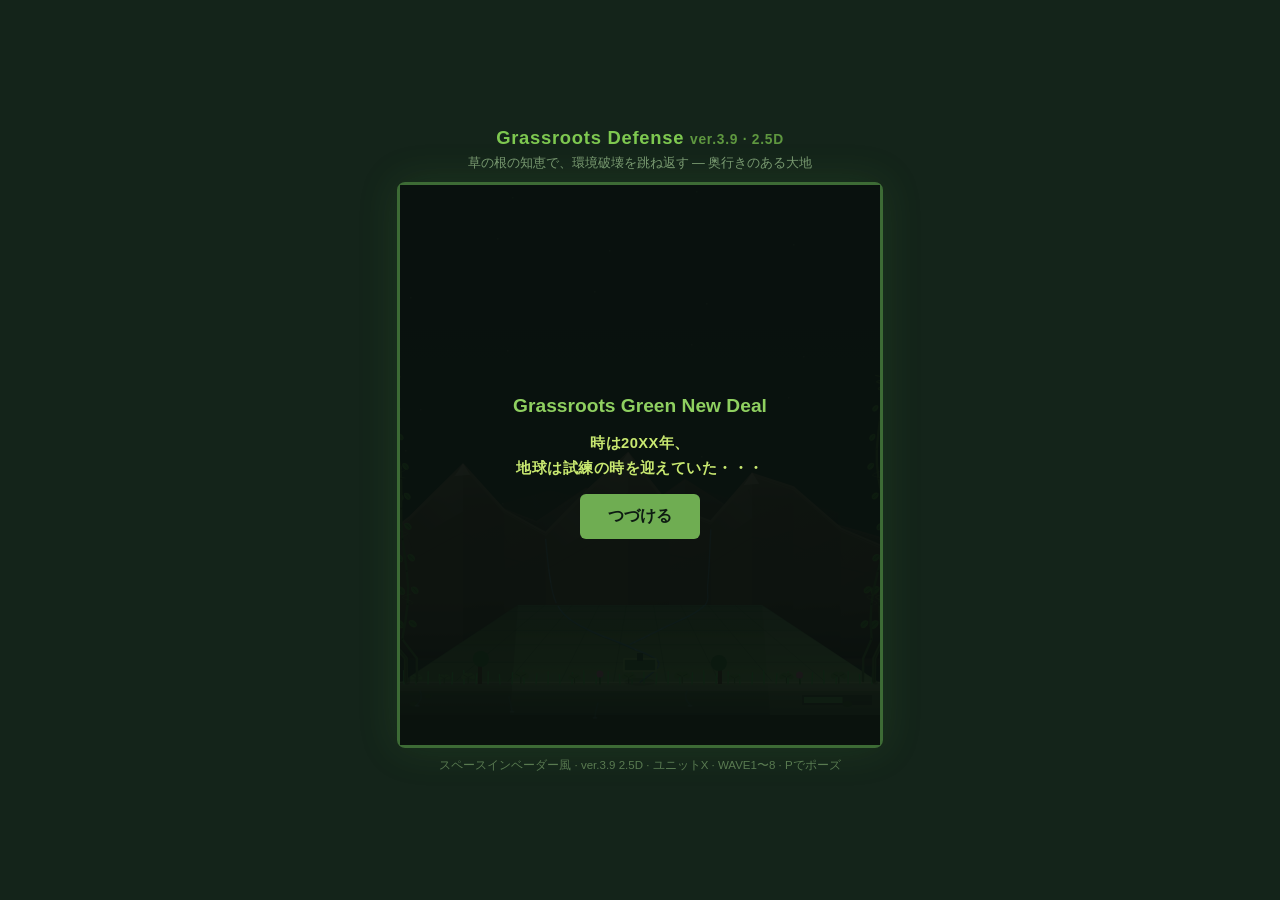
==== commit bfcb3fdf: "Add files via upload" ====
--- a/index.html
+++ b/index.html
@@ -3,7 +3,7 @@
 <head>
   <meta charset="UTF-8" />
   <meta name="viewport" content="width=device-width, initial-scale=1" />
-  <title>Grassroots Defense ver.4.1 — 草の根防衛 2.5D</title>
+  <title>Grassroots Defense ver.3.9 — 草の根防衛 2.5D</title>
   <style>
     * { box-sizing: border-box; margin: 0; padding: 0; }
     body {
@@ -120,7 +120,7 @@
   </style>
 </head>
 <body>
-  <h1>Grassroots Defense <span style="font-size:0.75em;opacity:.7">ver.4.1 · 2.5D</span></h1>
+  <h1>Grassroots Defense <span style="font-size:0.75em;opacity:.7">ver.3.9 · 2.5D</span></h1>
   <p class="sub">草の根の知恵で、環境破壊を跳ね返す — 奥行きのある大地</p>
 
   <div id="wrap">
@@ -183,7 +183,7 @@
     </div>
   </div>
 
-  <p class="foot">スペースインベーダー風 · ver.4.1 2.5D · ユニットX · WAVE1〜8 · Pでポーズ</p>
+  <p class="foot">スペースインベーダー風 · ver.3.9 2.5D · ユニットX · WAVE1〜8 · Pでポーズ</p>
 
   <script>
 (() => {
@@ -195,17 +195,12 @@
   /** 地面の厚み（断面）＋プレイ床の高さ。当たり判定は GROUND_Y を維持 */
   const GROUND_H = 62;
   const GROUND_Y = H - GROUND_H;
-  /** 2.5D: 床面が奥へ向かって伸びる奥行き（px）— 広いプレイ床 */
-  const GROUND_DEPTH = 128;
+  /** 2.5D: 床面が奥へ向かって伸びる奥行き（px） */
+  const GROUND_DEPTH = 78;
   /** 手前断面（崖）の高さ */
   const GROUND_FACE = 32;
-  /**
-   * 透視グリッド用の収束インセット（塗りは全幅。
-   * 土地の左右は画面外まで続く）
-   */
-  const GROUND_FAR_INSET = 56;
-  /** 土地塗りのはみ出し（左右が切れないように） */
-  const GROUND_BLEED = 72;
+  /** 床の奥辺インセット（大きいほど手前が広く・奥が狭い） */
+  const GROUND_FAR_INSET = 118;
   const MAX_WAVE = 8;
 
   const openingEl = document.getElementById("opening");
@@ -259,9 +254,6 @@
   /** 川から跳ねる小魚の演出 */
   /** @type {{x:number,y:number,life:number,max:number,vx:number,jumpH:number,size:number,phase:number}[]} */
   let fishJumps = [];
-  /** 水中の黒い魚影（上流〜下流） */
-  /** @type {{x:number,y:number,vx:number,vy:number,phase:number,size:number,zone:string}[]} */
-  let riverFishShadows = [];
 
   const player = {
     x: W / 2 - 18,
@@ -272,27 +264,14 @@
     cool: 0,
     lives: 3,
     shield: 0,
-    /** シールド被弾時の白フラッシュ残りフレーム */
-    shieldFlashT: 0,
     rapid: false,
     triple: false, // 3点射撃
-    /** 連射・三連の残りフレーム（約6秒=360、0でOFF） */
-    rapidT: 0,
-    tripleT: 0,
     atk: 1,
     track: 0, // continuous track scroll anim
     /** 射撃反動：下方向オフセット (px) */
     recoil: 0,
     /** 反動の速度（戻りの振動用） */
     recoilVel: 0,
-    /** 被弾ぐらつき：傾き（ラジアン、正=右） */
-    tilt: 0,
-    /** 傾き残りフレーム（無敵点滅内で 0 に） */
-    tiltT: 0,
-    /** 傾き総フレーム */
-    tiltTMax: 0,
-    /** 傾き方向 -1|1 */
-    tiltDir: 1,
   };
 
   /** ホバー浮遊＋射撃反動を反映した自機 Y */
@@ -316,47 +295,6 @@
       player.recoil = 0;
       player.recoilVel = 0;
     }
-  }
-
-  /** 被弾源 X から左右傾きをキック（中央帯はランダム）。描画専用 */
-  function applyHitTilt(hitX) {
-    const px = player.x + player.w / 2;
-    const dead = player.w * 0.22;
-    let dir;
-    if (hitX == null || !isFinite(hitX)) {
-      dir = Math.random() < 0.5 ? -1 : 1;
-    } else if (hitX > px + dead) {
-      dir = 1; // 右から → 右傾き
-    } else if (hitX < px - dead) {
-      dir = -1; // 左から → 左傾き
-    } else {
-      dir = Math.random() < 0.5 ? -1 : 1; // 真ん中
-    }
-    player.tiltDir = dir;
-    // ピーク約20°。持続は現在の無敵フレーム以内（短め cap でサクッと完結）
-    const inv = invuln > 0 ? invuln : 30;
-    const frames = Math.max(16, Math.min(inv, 36));
-    player.tiltT = frames;
-    player.tiltTMax = frames;
-    player.tilt = dir * (20 * Math.PI / 180);
-    sfxHitRattle();
-  }
-
-  /** 被弾傾き：減衰＋短いガタつき。tiltT が 0 で必ず直立（無敵点滅内に完結） */
-  function updatePlayerTilt() {
-    if (player.tiltT <= 0) {
-      player.tilt = 0;
-      return;
-    }
-    player.tiltT--;
-    const max = player.tiltTMax || 1;
-    const u = 1 - player.tiltT / max; // 0→1
-    const kick = 20 * Math.PI / 180;
-    // 指数減衰 × 短い振動 → 序盤大きく、終端で 0
-    const damp = Math.exp(-3.6 * u);
-    const wobble = Math.cos(u * Math.PI * 2.4);
-    player.tilt = player.tiltDir * kick * damp * (0.5 + 0.5 * wobble);
-    if (player.tiltT <= 0) player.tilt = 0;
   }
 
   /** 弾発射時の反動キック（下に少し沈む） */
@@ -391,23 +329,15 @@
   let explosions = [];
   let enemies = [];
   let drops = [];
-  /** 巨大廃棄物撃破時の危険破片（取得不可・接触ダメージ） */
-  let debris = [];
   let particles = [];
   let ufo = null;
   let giantSmog = null;
-  /** スモッグ霧のスムーズ濃度（急なオン/オフ防止） */
-  let smogFogAlphaSmooth = 0;
-  /** 巨大霧の空間広がり 0→1（まだら→全面）。消滅後は強度のみ alpha で減衰 */
-  let smogFogSpread = 0;
   let ufoTimer = 0;
   let smogTimer = 0;
   let wave1SmogDone = false;
   let score = 0;
   let seeds = 0;
   let wisdom = 0;
-  /** 都市化ピーク知恵（一度上がったらラン中は戻さない） */
-  let urbanPeakWisdom = 0;
   let wave = 1;
   let dir = 1;
   let fireTimer = 0;
@@ -422,20 +352,10 @@
   let paused = false;
   const LOSE_HINTS = [
     "アイテムは地上に転がってから取りにいけ。",
-    "地上に転がるのはアイテムだけ。敵弾は転がらない。",
-    "アイテムはしばらくすると消える。急いで取れ。",
-    "連射・三連は、上を横切る敵を倒したときだけ落ちる。",
-    "速射・三連の効果は 約6〜7秒。タイミングを逃すな。",
-    "シールドは耐久制。薄く点滅したらあと少し。",
-    "知恵の実で都市が育つ。一度発展したら戻らない。",
-    "スモッグが多いと画面が霞む。撃って晴れ。",
-    // 追加（既存は残す）
-    "連射・三連弾は上を横切る敵を倒したときだけ落ちる。効果は短い。",
-    "知恵の実を集めると都市が徐々に発展する。一度できたら戻らない。",
-    "スモッグが多いと画面が霞む。倒すと少し晴れる。",
+    "地上に転がるのはアイテム だけ。",
+    "敵の攻撃は地上では転がらない。",
+    "アイテムは取るまで消えずに 残る。",
   ];
-  /** 敗北ヒントの順番インデックス（敗北のたびに次へ） */
-  let loseHintIndex = 0;
   /** 3点射撃取得：両サイド残像→重なりスパーク */
   let tripleFx = null;
 
@@ -485,122 +405,6 @@
       o.stop(actx.currentTime + dur);
     } catch (_) {}
   }
-
-  /** 雨音「ザー」（短いノイズ） */
-  function sfxRainNoise(durSec) {
-    if (!audioOk || !actx || paused) return;
-    try {
-      const dur = durSec || 1.5;
-      const n = Math.max(1, (actx.sampleRate * dur) | 0);
-      const buf = actx.createBuffer(1, n, actx.sampleRate);
-      const data = buf.getChannelData(0);
-      for (let i = 0; i < n; i++) {
-        data[i] = (Math.random() * 2 - 1) * (0.3 + Math.random() * 0.25);
-      }
-      const src = actx.createBufferSource();
-      src.buffer = buf;
-      const filter = actx.createBiquadFilter();
-      filter.type = "bandpass";
-      filter.frequency.value = 1200;
-      filter.Q.value = 0.55;
-      const g = actx.createGain();
-      const t0 = actx.currentTime;
-      g.gain.setValueAtTime(0.001, t0);
-      g.gain.exponentialRampToValueAtTime(0.065, t0 + 0.08);
-      g.gain.setValueAtTime(0.05, t0 + dur * 0.7);
-      g.gain.exponentialRampToValueAtTime(0.001, t0 + dur);
-      src.connect(filter);
-      filter.connect(g);
-      g.connect(actx.destination);
-      src.start();
-      src.stop(t0 + dur + 0.05);
-    } catch (_) {}
-  }
-
-  /**
-   * RainSystem — 種取得時の雨演出（キューで重複同時再生なし）
-   * 約1.5秒：暗転・斜め雨線・ザー音。緑化数値は変更しない。
-   */
-  const RainSystem = {
-    queue: 0,
-    active: false,
-    timer: 0,
-    duration: 90, // ~1.5s @60fps
-    drops: [],
-
-    reset() {
-      this.queue = 0;
-      this.active = false;
-      this.timer = 0;
-      this.drops = [];
-    },
-    /**
-     * 雨が止んでいるときだけ開始する。
-     * 降っている最中の種取得はストックせず無視する。
-     */
-    enqueue() {
-      if (this.active) return;
-      this.startRain();
-    },
-    startRain() {
-      if (this.active) return;
-      this.active = true;
-      this.timer = this.duration;
-      this.queue = 0;
-      this.drops = [];
-      for (let i = 0; i < 52; i++) {
-        this.drops.push({
-          x: Math.random() * (W + 40) - 20,
-          y: Math.random() * H,
-          len: 8 + Math.random() * 14,
-          spd: 9 + Math.random() * 7,
-          a: 0.25 + Math.random() * 0.35,
-        });
-      }
-      ensureAudio();
-      if (actx && actx.state === "suspended") {
-        try {
-          actx.resume();
-        } catch (_) {}
-      }
-      sfxRainNoise(1.5);
-    },
-    update() {
-      if (!this.active) return;
-      this.timer--;
-      for (let i = 0; i < this.drops.length; i++) {
-        const d = this.drops[i];
-        d.x += d.spd * 0.35;
-        d.y += d.spd;
-        if (d.y > H + 10) {
-          d.y = -10 - Math.random() * 40;
-          d.x = Math.random() * (W + 40) - 20;
-          d.len = 8 + Math.random() * 14;
-        }
-      }
-      if (this.timer <= 0) {
-        this.active = false;
-        this.drops = [];
-        this.queue = 0;
-      }
-    },
-    draw(g) {
-      if (!this.active) return;
-      const fade = Math.min(1, Math.min(this.timer, this.duration - this.timer) / 12);
-      g.fillStyle = `rgba(20, 30, 45, ${0.22 * fade})`;
-      g.fillRect(0, 0, W, H);
-      g.lineCap = "round";
-      for (let i = 0; i < this.drops.length; i++) {
-        const d = this.drops[i];
-        g.strokeStyle = `rgba(180, 200, 220, ${d.a * fade})`;
-        g.lineWidth = 1;
-        g.beginPath();
-        g.moveTo(d.x, d.y);
-        g.lineTo(d.x - d.len * 0.35, d.y + d.len);
-        g.stroke();
-      }
-    },
-  };
 
   /** 攻撃総量：E 0.7 / N 1 / H 1.1 / SH 1.5 */
   function attackVolume() {
@@ -681,12 +485,6 @@
     setTimeout(() => beep(880, 0.14, "triangle", 0.05), 140);
   }
   function sfxHurt() { beep(90, 0.15, "square", 0.08, 0.5); }
-  /** 被弾：短い強めの「ガン！」衝撃音 */
-  function sfxHitRattle() {
-    beep(70, 0.09, "square", 0.13, 0.32);
-    beep(48, 0.11, "sawtooth", 0.11, 0.38);
-    beep(160, 0.045, "square", 0.08, 0.55);
-  }
   function sfxBarrier() { beep(300, 0.08, "triangle", 0.07, 1.5); }
   /** 放射能：ウィンウィンウィンウィン */
   function sfxRadiation() {
@@ -890,8 +688,6 @@
     groundLevel = Math.min(4, Math.floor(greenProgress * 4.99));
     rebuildRoots();
     syncVineGrowth();
-    // 種取得の雨演出（キューで重複しない）
-    RainSystem.enqueue();
     // 緑化ステップが変われば次フレームで背景キャッシュを再構築
   }
 
@@ -940,9 +736,8 @@
     return `rgb(${r},${g},${bl})`;
   }
 
-  // —— 描画キャッシュ（緑化・都市化が変わったとき再構築）——
+  // —— 描画キャッシュ（緑化が変わったときだけ再構築）——
   let _visStep = -1;
-  let _urbanStep = -1;
   /** @type {HTMLCanvasElement|null} */
   let _skyMtnCache = null;
   /** @type {HTMLCanvasElement|null} */
@@ -950,23 +745,6 @@
   function visStepOf(u) {
     return (u * 12 + 0.5) | 0; // 約 0.083 刻み
   }
-  /** 知恵の実由来の都市化度 0..1（約20個でMax・ピーク参照で永続） */
-  function urbanProgressOf() {
-    return Math.min(1, urbanPeakWisdom / 20);
-  }
-  /** HUD用段階: 0なし / 1集落 / 2橋ダム / 3塔（進捗の三等分） */
-  function urbanStageOf() {
-    const p = urbanProgressOf();
-    if (p <= 0) return 0;
-    if (p < 1 / 3) return 1;
-    if (p < 2 / 3) return 2;
-    return 3;
-  }
-  /** サイトごとの成長 0..1（unlock 後、約6個でフル） */
-  function urbanSiteGrow(unlockAt) {
-    if (urbanPeakWisdom <= unlockAt) return 0;
-    return Math.min(1, (urbanPeakWisdom - unlockAt) / 6);
-  }
   function makeLayerCanvas() {
     const c = document.createElement("canvas");
     c.width = W;
@@ -975,14 +753,12 @@
   }
   function invalidateSceneCaches() {
     _visStep = -1;
-    _urbanStep = -1;
   }
 
   function resetGame() {
     score = 0;
     seeds = 0;
     wisdom = 0;
-    urbanPeakWisdom = 0;
     wave = 1;
     greenProgress = 0;
     invalidateSceneCaches();
@@ -991,28 +767,18 @@
     flora = [];
     vineGrowth = 0;
     fishJumps = [];
-    riverFishShadows = [];
-    RainSystem.reset();
-    RiverSurge.reset();
     rebuildRoots();
     player.lives = 3;
     player.x = W / 2 - 18;
     player.y = GROUND_Y - 28;
     player.cool = 0;
     player.shield = 0;
-    player.shieldFlashT = 0;
     player.rapid = false;
     player.triple = false;
-    player.rapidT = 0;
-    player.tripleT = 0;
     player.atk = 1;
     player.track = 0;
     player.recoil = 0;
     player.recoilVel = 0;
-    player.tilt = 0;
-    player.tiltT = 0;
-    player.tiltTMax = 0;
-    player.tiltDir = 1;
     invuln = 0;
     freezeT = 0;
     emFlashT = 0;
@@ -1030,12 +796,9 @@
     disasterTimer = 200;
     flashT = 0;
     drops = [];
-    debris = [];
     particles = [];
     ufo = null;
     giantSmog = null;
-    smogFogAlphaSmooth = 0;
-    smogFogSpread = 0;
     ufoTimer = 280 + Math.random() * 160;
     smogTimer = 90;
     wave1SmogDone = false;
@@ -1078,23 +841,6 @@
         });
       }
     }
-    // WAVE 切替：巨大霧の残りを持ち越さない（通常スモッグの薄い濃淡へ即切替）
-    snapSmogFogToCurrentSquad();
-  }
-
-  /** 巨大霧の残留を捨て、現在の通常スモッグ数に合わせた薄い濃度へ */
-  function snapSmogFogToCurrentSquad() {
-    let smogCount = 0;
-    for (const e of enemies) {
-      const et = ETYPES[e.type];
-      if (et && et.kind === "smog") smogCount += 1;
-    }
-    smogFogSpread = 0;
-    if (smogCount <= 0) {
-      smogFogAlphaSmooth = 0;
-    } else {
-      smogFogAlphaSmooth = Math.min(0.075, smogCount * 0.01) * 0.85;
-    }
   }
 
   function showToast(msg) {
@@ -1119,80 +865,6 @@
     }
   }
 
-  /** 被弾専用の派手な火花（汎用 burst は触らない） */
-  function spawnHitSparks(x, y, tint) {
-    const room = Math.max(0, 80 - particles.length);
-    if (room <= 0) return;
-    const shield = tint === "shield";
-    const palette = shield
-      ? ["#e8f8ff", "#80d8f0", "#a0e8ff", "#60b0e0", "#ffffff"]
-      : tint === "purple"
-        ? ["#f0d0ff", "#d080f0", "#ffffff", "#b060d0", "#ffe8a0"]
-        : ["#ffffff", "#ffe8a0", "#ffd060", "#ff9030", "#ff6020", "#ffc040"];
-    const nCore = Math.min(8, room);
-    const nSpark = Math.min(18, Math.max(0, room - nCore));
-    // 中心の明るいコア
-    for (let i = 0; i < nCore; i++) {
-      const ang = Math.random() * Math.PI * 2;
-      const sp = 1.2 + Math.random() * 3.5;
-      particles.push({
-        x: x + (Math.random() - 0.5) * 4,
-        y: y + (Math.random() - 0.5) * 4,
-        vx: Math.cos(ang) * sp,
-        vy: Math.sin(ang) * sp - 0.8,
-        life: 14 + Math.random() * 10,
-        max: 28,
-        color: palette[i % 3],
-        s: 3 + Math.random() * 3,
-      });
-    }
-    // 外側へ飛ぶ火花
-    for (let i = 0; i < nSpark; i++) {
-      const ang = Math.random() * Math.PI * 2;
-      const sp = 2.8 + Math.random() * 5.5;
-      particles.push({
-        x: x + (Math.random() - 0.5) * 6,
-        y: y + (Math.random() - 0.5) * 6,
-        vx: Math.cos(ang) * sp,
-        vy: Math.sin(ang) * sp - 1.2,
-        life: 18 + Math.random() * 16,
-        max: 36,
-        color: palette[2 + (i % (palette.length - 2))],
-        s: 1.5 + Math.random() * 2.5,
-      });
-    }
-  }
-
-  /** 残機ラスト1：自機からもくもく黒煙 */
-  function emitCriticalSmoke() {
-    if (player.lives !== 1) return;
-    if ((t & 1) !== 0) return; // 1フレームおき
-    const room = Math.max(0, 80 - particles.length);
-    if (room <= 0) return;
-    // 同時煙が多すぎないよう抑える
-    let smokeN = 0;
-    for (let i = 0; i < particles.length; i++) {
-      if (particles[i].kind === "smoke") smokeN++;
-    }
-    if (smokeN >= 22) return;
-    const n = Math.min(room, 1 + (Math.random() < 0.35 ? 1 : 0));
-    const cx = player.x + player.w / 2;
-    const cy = player.y + player.h * 0.35;
-    for (let i = 0; i < n; i++) {
-      particles.push({
-        kind: "smoke",
-        x: cx + (Math.random() - 0.5) * 14,
-        y: cy + (Math.random() - 0.5) * 6,
-        vx: (Math.random() - 0.5) * 0.55,
-        vy: -0.45 - Math.random() * 0.55,
-        life: 45 + Math.random() * 30,
-        max: 75,
-        color: Math.random() < 0.35 ? "#2a2a2a" : Math.random() < 0.5 ? "#1a1a1a" : "#3a3028",
-        s: 4 + Math.random() * 5,
-      });
-    }
-  }
-
   function shoot() {
     if (player.cool > 0) return;
     if (muteShootT > 0) return; // 放射能：1.5秒弾が出ない
@@ -1257,20 +929,17 @@
 
   function collectWisdom() {
     wisdom++;
-    urbanPeakWisdom = Math.max(urbanPeakWisdom, wisdom);
     score += 50;
-    // 木のピクトは出さず、花・芽のみ
-    const kind = Math.random() < 0.55 ? "flower" : "sprout";
+    const r = Math.random();
+    const kind = r < 0.4 ? "tree" : r < 0.75 ? "flower" : "sprout";
     flora.push({
       x: 24 + Math.random() * (W - 48),
       kind,
-      h: 7 + Math.random() * 6,
+      h: kind === "tree" ? 18 + Math.random() * 14 : 8 + Math.random() * 6,
       phase: Math.random() * Math.PI * 2,
     });
     if (flora.length > 16) flora.shift();
     syncVineGrowth();
-    // 街シルエットの都市化段階を更新
-    invalidateSceneCaches();
     showToast("📘 " + WISDOM_LINES[(wisdom - 1) % WISDOM_LINES.length]);
     sfxItem();
   }
@@ -1354,13 +1023,13 @@
     if (tripleFx.t >= tripleFx.max) tripleFx = null;
   }
 
-  /** 半透明の自機シルエット（残像用・黒機体） */
+  /** 半透明の自機シルエット（残像用） */
   function drawPlayerGhost(gx, gy, alpha, tint) {
     ctx.save();
     ctx.globalAlpha = alpha;
     const x = gx - player.w / 2;
     const y = gy - player.h / 2;
-    ctx.fillStyle = tint || "rgba(20, 20, 22, 0.92)";
+    ctx.fillStyle = tint || "rgba(120, 220, 140, 0.9)";
     ctx.beginPath();
     ctx.moveTo(x + 4, y + 6);
     ctx.lineTo(x + player.w - 4, y + 6);
@@ -1370,22 +1039,24 @@
     ctx.lineTo(x, y + 14);
     ctx.closePath();
     ctx.fill();
-    ctx.strokeStyle = "#d8d8d8";
+    ctx.strokeStyle = "#c8f090";
     ctx.lineWidth = 1.2;
     ctx.stroke();
     // 軌道
-    ctx.fillStyle = "#0a0a0a";
+    ctx.fillStyle = "#2a5a30";
     ctx.fillRect(x - 2, y + 10, 10, 12);
     ctx.fillRect(x + player.w - 8, y + 10, 10, 12);
     // 砲塔
-    ctx.fillStyle = "#b0d0f0";
+    ctx.fillStyle = "#80d060";
     ctx.fillRect(x + player.w / 2 - 1, y - 6, 2, 8);
     // X
-    ctx.fillStyle = "#ffffff";
-    ctx.font = "bold 11px 'Segoe UI', Meiryo, sans-serif";
-    ctx.textAlign = "center";
-    ctx.textBaseline = "middle";
-    ctx.fillText("X", gx, y + 12);
+    const cx = gx, cy = y + 10;
+    ctx.beginPath();
+    ctx.moveTo(cx - 3, cy - 2);
+    ctx.lineTo(cx + 3, cy + 2);
+    ctx.moveTo(cx + 3, cy - 2);
+    ctx.lineTo(cx - 3, cy + 2);
+    ctx.stroke();
     ctx.restore();
   }
 
@@ -1432,33 +1103,33 @@
 
   function collectPower(type) {
     score += 80;
-    // 連射・三連はシールド中でも必ず有効化（ステータス変更ブロックの対象外）
-    if (type === "rapid" || type === "firerate") {
-      const was = player.rapid;
-      player.rapid = true;
-      player.rapidT = 360; // 約6秒 — 自機X表示が白縁の黒字に連動
-      showToast(was ? "⚡ 速射 時間リセット（約6秒）" : "⚡ 速射ON（約6秒）");
-      sfxPower();
-      return;
-    }
-    if (type === "triple" || type === "side" || type === "sideshot") {
-      const was = player.triple;
-      player.triple = true;
-      player.tripleT = 360; // 約6秒 — 自機表示が XXX に連動
-      if (!was) spawnTripleFx();
-      showToast(was ? "≡ 3点射撃 時間リセット（約6秒）" : "≡ 3点射撃ON（約6秒）");
-      sfxPower();
-      return;
-    }
     if (type === "shield" || type === "barrier") {
       player.shield = 2;
       showToast("🛡 シールド耐久2 回復");
       sfxPower();
       return;
     }
-    // シールド中は攻撃力など他ステータスのみ変更不可
     if (player.shield > 0) {
       showToast("🛡 シールド中 — ステータス変更なし +" + 80);
+      sfxPower();
+      return;
+    }
+    if (type === "rapid" || type === "firerate") {
+      if (player.rapid) showToast("⚡ 速射中 — ポイントのみ +" + 80);
+      else {
+        player.rapid = true;
+        showToast("⚡ 速射ON");
+      }
+      sfxPower();
+      return;
+    }
+    if (type === "triple" || type === "side" || type === "sideshot") {
+      if (player.triple) showToast("≡ 3点射撃中 — ポイントのみ +" + 80);
+      else {
+        player.triple = true;
+        showToast("≡ 3点射撃ON（左・中央・右）");
+        spawnTripleFx(); // 残像両サイド→重なりスパーク
+      }
       sfxPower();
       return;
     }
@@ -1500,72 +1171,45 @@
       hp: 3, maxHp: 3, bob: 0, pulse: 0,
       fromLeft,
     };
-    showToast("☁ 巨大スモッグ出現！強烈な視界不良！");
+    showToast("☁ 巨大スモッグ 出現！");
     sfxSmog();
   }
 
   function destroyUfo() {
     const n = 1 + Math.floor(Math.random() * 5);
     score += 100;
-    const ux = ufo.x + ufo.w / 2;
-    const uy = ufo.y + ufo.h / 2;
-    burst(ux, uy, "#c0a060", 16);
+    burst(ufo.x + ufo.w / 2, ufo.y + ufo.h / 2, "#c0a060", 16);
     for (let i = 0; i < n; i++) {
       spawnDrop(
         ufo.x + ufo.w / 2 - 7 + (Math.random() - 0.5) * 48,
         ufo.y + ufo.h,
-        Math.random() < 0.5 ? "wisdom" : "seed",
+        Math.random() < 0.45 ? "wisdom" : "seed",
         (Math.random() - 0.5) * 2.2,
         1.4 + Math.random() * 0.8
       );
     }
-    // 上を横切る巨大廃棄物 → 連射のみ（通常より少し遅い）
-    spawnDrop(ufo.x + ufo.w / 2 - 8, ufo.y + ufo.h, "rapid", 0, 1.0);
-    // たまにスパナ（土に埋まる応急修理アイテム）
-    if (Math.random() < 0.28) {
-      spawnDrop(
-        ufo.x + ufo.w / 2 - 7 + (Math.random() - 0.5) * 20,
-        ufo.y + ufo.h,
-        "spanner",
-        (Math.random() - 0.5) * 1.2,
-        1.1
-      );
-    }
-    // 危険な鋭利デブリ（通常アイテムに加えて落下・接触ダメージ）
-    spawnUfoDebris(ux, uy);
-    showToast("巨大廃棄物 破壊！ ドロップ ×" + n + " + ⚡速射 ⚠破片注意");
+    if (Math.random() < 0.4) {
+      spawnDrop(ufo.x + ufo.w / 2, ufo.y + ufo.h, Math.random() < 0.5 ? "rapid" : "triple", 0, 1.5);
+    }
+    showToast("巨大廃棄物 破壊！ ドロップ ×" + n);
     sfxUfoKill();
     ufo = null;
     ufoTimer = 400 + Math.random() * 250;
-  }
-
-  /** 巨大廃棄物撃破時：鋭い破片をばら撒く */
-  function spawnUfoDebris(cx, cy) {
-    const count = 5 + Math.floor(Math.random() * 4); // 5〜8
-    for (let i = 0; i < count; i++) {
-      const ang = (Math.PI * 0.15) + Math.random() * Math.PI * 0.7; // 下半球寄り
-      const sp = 1.2 + Math.random() * 2.4;
-      debris.push({
-        x: cx + (Math.random() - 0.5) * 20,
-        y: cy + (Math.random() - 0.5) * 10,
-        w: 8 + Math.random() * 5,
-        h: 10 + Math.random() * 6,
-        vx: Math.cos(ang) * sp * (Math.random() < 0.5 ? -1 : 1) * (0.4 + Math.random()),
-        vy: 1.1 + Math.random() * 1.6,
-        rot: Math.random() * Math.PI * 2,
-        rotV: (Math.random() - 0.5) * 0.22,
-        life: 220,
-      });
-    }
   }
 
   function destroyGiantSmog() {
     score += 150;
     const cx = giantSmog.x + giantSmog.w / 2;
     const cy = giantSmog.y + giantSmog.h;
-    // デブリ・撃破 burst なし（三連ドロップのみ）
-    spawnDrop(cx - 8, cy, "triple", 0, 1.0);
-    showToast("☁ 巨大スモッグ破壊！ ≡3点射撃ドロップ");
+    burst(cx, giantSmog.y + giantSmog.h / 2, "#9a9ab0", 18);
+    const roll = Math.random();
+    let powerType = "shield";
+    if (roll < 0.3) powerType = "triple";
+    else if (roll < 0.55) powerType = "rapid";
+    else if (roll < 0.8) powerType = "shield";
+    else powerType = "atk";
+    spawnDrop(cx - 8, cy, powerType, (Math.random() - 0.5) * 1.4, 1.6);
+    showToast("☁ 巨大スモッグ破壊！ パワードロップ");
     sfxUfoKill();
     giantSmog = null;
     smogTimer = 500 + Math.random() * 300;
@@ -1576,13 +1220,13 @@
     score += et.pts;
     burst(e.x + e.w / 2, e.y + e.h / 2, "#7ec850", 10);
     sfxKill();
-    // 連射・三連は上横切り敵専用。通常敵は種・知恵・シールドのみ
     if (Math.random() < 0.26) {
       const r = Math.random();
       let type = "seed";
-      // 種と知恵を同率（種比率維持→雨頻度も維持）。シールド枠のみ縮小
-      if (r < 0.42) type = "seed";
-      else if (r < 0.84) type = "wisdom";
+      if (r < 0.36) type = "seed";
+      else if (r < 0.58) type = "wisdom";
+      else if (r < 0.72) type = "rapid";
+      else if (r < 0.86) type = "triple";
       else type = "shield";
       spawnDrop(e.x + e.w / 2 - 7, e.y + e.h / 2, type, (Math.random() - 0.5) * 2.2, 1.3 + Math.random() * 0.6);
     }
@@ -1591,50 +1235,15 @@
 
   function spawnDrop(x, y, type, vx, vy, size) {
     const power = ["shield", "barrier", "rapid", "firerate", "triple", "side", "sideshot", "atk"].includes(type);
-    const isWeaponPower = type === "rapid" || type === "firerate" || type === "triple" || type === "side" || type === "sideshot";
-    const isSpanner = type === "spanner";
-    const s = size || (power || isSpanner ? 16 : 14);
+    const s = size || (power ? 16 : 14);
     let px = Math.max(4, Math.min(W - 4 - s, x));
     let h = typeof vx === "number" ? vx : 0;
     if (Math.abs(h) < 0.2) h = (Math.random() < 0.5 ? -1 : 1) * (0.35 + Math.random() * 0.55);
-    // 連射・三連は通常より少し遅い落下＋きらきら演出
-    let fall;
-    if (isWeaponPower) {
-      fall = typeof vy === "number" ? Math.max(0.85, Math.abs(vy) * 0.75) : 1.05;
-      h *= 0.55;
-    } else if (isSpanner) {
-      fall = typeof vy === "number" ? Math.max(1.0, Math.abs(vy)) : 1.2;
-      h *= 0.7;
-    } else {
-      fall = Math.max(1.4, typeof vy === "number" ? Math.abs(vy) : 1.5);
-    }
-    // 地上残留（約60fps想定）: 通常5秒 / スパナ3秒 / スペシャル10秒
-    const groundMax = isSpanner ? 180 : isWeaponPower ? 600 : 300;
+    const fall = Math.max(1.4, typeof vy === "number" ? Math.abs(vy) : 1.5);
     drops.push({
       x: px, y: Math.max(42, y), w: s, h: s, type,
       vx: h, vy: fall, bob: Math.random() * Math.PI * 2, life: null, bounces: 0,
-      slowFall: isWeaponPower,
-      spark: isWeaponPower ? 0 : null,
-      // スパナ：地上でバウンドせず徐々に土へ埋まる
-      sink: 0,
-      grounded: false,
-      // 接地後の残りフレーム（初接地からカウント）
-      groundT: 0,
-      groundMax,
-      hasLanded: false,
     });
-  }
-
-  /** スパナ：ラスト1（黒煙中）だけ残機+1。それ以外は効果なし */
-  function collectSpanner() {
-    if (player.lives === 1) {
-      player.lives = 2;
-      showToast("🔧 応急修理！ 残機+1");
-      sfxPower();
-      burst(player.x + player.w / 2, player.y + player.h * 0.4, "#c0c8d0", 10);
-      burst(player.x + player.w / 2, player.y + player.h * 0.4, "#80c060", 6);
-    }
-    // lives !== 1：特に効果なし（スコア・トーストなし）
   }
 
   function updateDrops() {
@@ -1651,63 +1260,9 @@
     for (let i = drops.length - 1; i >= 0; i--) {
       const d = drops[i];
       d.bob = (d.bob || 0) + 0.08;
-
-      // —— スパナ：落下→接地→土に埋まって消滅（地上約3秒）——
-      if (d.type === "spanner") {
-        const floor = GROUND_Y - d.h - 2;
-        const gMax = d.groundMax || 180;
-        if (!d.grounded) {
-          d.vy += GRAV;
-          if (d.vy > MAX_FALL) d.vy = MAX_FALL;
-          d.x += d.vx;
-          d.y += d.vy;
-          if (d.x <= margin) {
-            d.x = margin;
-            d.vx = Math.abs(d.vx) * 0.5;
-          } else if (d.x + d.w >= W - margin) {
-            d.x = W - margin - d.w;
-            d.vx = -Math.abs(d.vx) * 0.5;
-          }
-          if (d.y >= floor) {
-            d.y = floor;
-            d.vx *= 0.4;
-            d.vy = 0;
-            d.grounded = true;
-            d.hasLanded = true;
-            d.sink = 0;
-            d.groundT = 0;
-          }
-        } else {
-          d.groundT = (d.groundT || 0) + 1;
-          d.sink = Math.min(1, d.groundT / gMax);
-          d.vx *= 0.92;
-          d.x += d.vx;
-          if (d.x <= margin) d.x = margin;
-          if (d.x + d.w >= W - margin) d.x = W - margin - d.w;
-          d.y = floor + d.sink * (d.h + 6);
-          if (d.groundT >= gMax) {
-            drops.splice(i, 1);
-            continue;
-          }
-        }
-        // ほぼ埋まったら取得不可
-        if (d.sink < 0.82 && hitRect(
-          { x: d.x, y: d.y, w: d.w, h: Math.max(4, d.h * (1 - d.sink * 0.7)) },
-          player
-        )) {
-          collectSpanner(); // lives===1 のみ効果。それ以外は何もしない
-          drops.splice(i, 1);
-        }
-        continue;
-      }
-
-      // 連射・三連：通常より少し遅い程度
-      const grav = d.slowFall ? 0.09 : GRAV;
-      const maxFall = d.slowFall ? 2.6 : MAX_FALL;
-      d.vy += grav;
-      if (d.vy > maxFall) d.vy = maxFall;
-      if (!d.slowFall && d.vy > -0.05 && d.vy < 0.35 && d.y < GROUND_Y - d.h - 8) d.vy = 0.8;
-      if (d.spark != null) d.spark = (d.spark || 0) + 1;
+      d.vy += GRAV;
+      if (d.vy > MAX_FALL) d.vy = MAX_FALL;
+      if (d.vy > -0.05 && d.vy < 0.35 && d.y < GROUND_Y - d.h - 8) d.vy = 0.8;
 
       const prevY = d.y;
       d.x += d.vx;
@@ -1730,30 +1285,11 @@
       const floor = GROUND_Y - d.h - 2;
       if ((prevY <= floor && d.y >= floor) || d.y >= floor) {
         d.y = floor;
-        if (!d.hasLanded) {
-          d.hasLanded = true;
-          d.groundT = 0;
-        }
         d.bounces = (d.bounces || 0) + 1;
         const decay = Math.max(0.6, 1 - d.bounces * 0.035);
-        if (d.slowFall) {
-          d.vy = -(1.2 + Math.random() * 0.4) * decay;
-          d.vx += (Math.random() - 0.5) * 0.45;
-          if (Math.abs(d.vx) < 0.18) d.vx = (Math.random() < 0.5 ? -1 : 1) * 0.35;
-        } else {
-          d.vy = -(2.3 + Math.random() * 0.65) * decay;
-          d.vx += (Math.random() - 0.5) * 0.9;
-          if (Math.abs(d.vx) < 0.25) d.vx = (Math.random() < 0.5 ? -1 : 1) * 0.55;
-        }
-      }
-
-      // 地上残留タイマー（初接地から：通常≈5秒 / スペシャル≈10秒）
-      if (d.hasLanded) {
-        d.groundT = (d.groundT || 0) + 1;
-        if (d.groundT >= (d.groundMax || 300)) {
-          drops.splice(i, 1);
-          continue;
-        }
+        d.vy = -(2.3 + Math.random() * 0.65) * decay;
+        d.vx += (Math.random() - 0.5) * 0.9;
+        if (Math.abs(d.vx) < 0.25) d.vx = (Math.random() < 0.5 ? -1 : 1) * 0.55;
       }
 
       if (hitRect(d, player)) {
@@ -1766,37 +1302,6 @@
     }
   }
 
-  /** 巨大廃棄物デブリ：落下・回転・自機接触でダメージ（取得不可） */
-  function updateDebris() {
-    for (let i = debris.length - 1; i >= 0; i--) {
-      const d = debris[i];
-      d.vy += 0.06;
-      if (d.vy > 4.2) d.vy = 4.2;
-      d.x += d.vx;
-      d.y += d.vy;
-      d.rot += d.rotV;
-      d.life--;
-      if (d.life <= 0 || d.y > H + 30 || d.x < -40 || d.x > W + 40) {
-        debris.splice(i, 1);
-        continue;
-      }
-      // 地上到達で跳ねずに消える（転がるアイテムと区別）
-      if (d.y + d.h * 0.5 >= GROUND_Y) {
-        burst(d.x, GROUND_Y - 2, "#a04030", 4);
-        debris.splice(i, 1);
-        continue;
-      }
-      if (invuln <= 0 && hitRect(
-        { x: d.x - d.w * 0.4, y: d.y - d.h * 0.4, w: d.w * 0.8, h: d.h * 0.8 },
-        player
-      )) {
-        debris.splice(i, 1);
-        burst(d.x, d.y, "#e05030", 8);
-        if (hurtPlayer({ hitX: d.x })) return;
-      }
-    }
-  }
-
   function hurtPlayer(opts) {
     opts = opts || {};
     // ICBM 爆風のみ即死扱い（謎攻撃のうち自機を壊す唯一）
@@ -1805,19 +1310,15 @@
     if (player.shield > 0) {
       if (fromIcbm) {
         player.shield = 0;
-        player.shieldFlashT = 10;
         invuln = 45;
-        // シールド中は自機傾きなし（バリア被弾演出のみ）
-        spawnHitSparks(player.x + player.w / 2, player.y + player.h * 0.35, "shield");
+        burst(player.x + player.w / 2, player.y, "#80d8f0", 16);
         showToast("🛡 ICBM爆風！ シールド消滅");
         sfxBarrier();
         return false;
       }
       player.shield--;
-      player.shieldFlashT = 12; // 面が一瞬白く光る
       invuln = 35;
-      // シールド中は自機傾きなし（バリア被弾演出のみ）
-      spawnHitSparks(player.x + player.w / 2, player.y + player.h * 0.35, "shield");
+      burst(player.x + player.w / 2, player.y, "#80d8f0", 10);
       if (player.shield <= 0) {
         showToast("🛡 シールド消滅");
       } else {
@@ -1829,8 +1330,7 @@
 
     if (fromIcbm) {
       player.lives = 0;
-      applyHitTilt(opts.hitX);
-      spawnHitSparks(player.x + player.w / 2, player.y + player.h * 0.35, null);
+      burst(player.x + player.w / 2, player.y, "#e08040", 22);
       sfxHurt();
       sfxIcbmBoom();
       gameOver(false);
@@ -1839,13 +1339,8 @@
 
     player.lives--;
     invuln = 70;
-    applyHitTilt(opts.hitX);
     applyGroundHit("被弾！");
-    spawnHitSparks(
-      player.x + player.w / 2,
-      player.y + player.h * 0.35,
-      statusTint === "purple" ? "purple" : null
-    );
+    burst(player.x + player.w / 2, player.y, statusTint === "purple" ? "#b060d0" : "#e08060", 12);
     if (player.lives <= 0) {
       gameOver(false);
       return true;
@@ -1997,7 +1492,7 @@
         if (onLine) {
           groundBolt.hitDone = true;
           showToast("⚡ 稲妻直撃！");
-          if (hurtPlayer({ hitX: boltX })) return;
+          if (hurtPlayer()) return;
         }
       }
       if (groundBolt.life <= 0) groundBolt = null;
@@ -2114,7 +1609,7 @@
           const ey = m.y + m.h / 2;
           explosions.push({ x: ex, y: ey, r: 55, life: 24, max: 24, kind: "icbm", maxR: 55 });
           sfxIcbmBoom();
-          if (hurtPlayer({ icbm: true, hitX: ex })) return;
+          if (hurtPlayer({ icbm: true })) return;
           continue;
         }
 
@@ -2131,7 +1626,7 @@
           const dx = px - ex;
           const dy = py - ey;
           if (dx * dx + dy * dy < 72 * 72) {
-            if (hurtPlayer({ icbm: true, hitX: ex })) return;
+            if (hurtPlayer({ icbm: true })) return;
           }
           continue;
         }
@@ -2189,33 +1684,12 @@
     if (player.cool > 0) player.cool--;
     if (freezeT > 0) freezeT--;
     if (muteShootT > 0) muteShootT--;
-    if (player.shieldFlashT > 0) player.shieldFlashT--;
     refreshStatusTint();
     syncVineGrowth();
     updateTripleFx();
-    RainSystem.update();
-
-    // 連射・三連の時間制限（約6秒）
-    if (player.rapidT > 0) {
-      player.rapidT--;
-      if (player.rapidT <= 0) {
-        player.rapid = false;
-        player.rapidT = 0;
-        showToast("⚡ 速射 終了");
-      }
-    }
-    if (player.tripleT > 0) {
-      player.tripleT--;
-      if (player.tripleT <= 0) {
-        player.triple = false;
-        player.tripleT = 0;
-        showToast("≡ 3点射撃 終了");
-      }
-    }
 
     // ホバー浮遊 + 射撃反動（前フレーム分を減衰してから位置確定）
     updatePlayerRecoil();
-    updatePlayerTilt();
     player.y = playerBaseY();
 
     const L = keys["ArrowLeft"] || keys["KeyA"];
@@ -2377,7 +1851,7 @@
         };
         if (hitRect(b, box)) {
           enemyBullets.splice(i, 1);
-          if (hurtPlayer({ hitX: b.x + b.w / 2 })) return;
+          if (hurtPlayer()) return;
           continue;
         }
       }
@@ -2395,24 +1869,15 @@
 
       if (invuln <= 0 && hitRect(b, player)) {
         enemyBullets.splice(i, 1);
-        if (hurtPlayer({ hitX: b.x + b.w / 2 })) return;
+        if (hurtPlayer()) return;
       }
     }
 
     updateDrops();
-    updateDebris();
-
-    emitCriticalSmoke();
+
     for (let i = particles.length - 1; i >= 0; i--) {
       const p = particles[i];
-      p.x += p.vx;
-      p.y += p.vy;
-      p.life--;
-      if (p.kind === "smoke") {
-        p.vy -= 0.018;
-        p.vx *= 0.98;
-        p.s += 0.06;
-      }
+      p.x += p.vx; p.y += p.vy; p.life--;
       if (p.life <= 0) particles.splice(i, 1);
     }
 
@@ -2469,8 +1934,7 @@
       endPoster.classList.add("fail");
       if (endHint) {
         endHint.style.display = "block";
-        const tip = LOSE_HINTS[loseHintIndex % LOSE_HINTS.length];
-        loseHintIndex++;
+        const tip = LOSE_HINTS[Math.floor(Math.random() * LOSE_HINTS.length)];
         endHint.textContent = "ヒント：" + tip;
       }
       sfxLose();
@@ -2483,19 +1947,20 @@
 
   // —— Drawing ——
   /**
-   * 山 3 層（曲線稜線・グラデ立体）
-   * - 稜線は cubic Bezier（角のないシルエット）
-   * - 立体はグラデ／ソフト影／線画（斜面ポリゴン分割なし）
+   * 山 3 層（軽量・立体）
+   * - filter なし
+   * - 奥＝小さく淡く／手前＝高くくっきりで遠近
+   * - 勾配塗り・日陰・尾根ハイライトで厚み
    * - 前面の谷 (160,-58)(300,-68) は川源流用に維持
-   * - 色は greenProgress(u) の lerp のみ
    */
   const MTN_LAYERS = [
     {
+      // 最奥：低く霞むシルエット
       yBase: 92,
       scaleX: 0.62,
       scaleY: 0.58,
-      alpha: 0.4,
-      lw: 1.2,
+      alpha: 0.38,
+      lw: 1.1,
       baseDepth: 28,
       fillBare: "#2e2a28",
       fillGreen: "#1a3024",
@@ -2506,15 +1971,17 @@
       strokeBare: "#3a3834",
       strokeGreen: "#2a4034",
       ridge: [
-        [-30, 0], [50, -28], [130, -36], [210, -46], [300, -32], [400, -38], [500, -16], [560, 0],
+        [-30, 0], [40, -22], [95, -38], [150, -24], [210, -48],
+        [270, -28], [330, -42], [400, -20], [460, -32], [520, -12], [560, 0],
       ],
     },
     {
+      // 中景：高さ・起伏あり
       yBase: 48,
       scaleX: 0.9,
       scaleY: 0.88,
-      alpha: 0.74,
-      lw: 1.55,
+      alpha: 0.72,
+      lw: 1.5,
       baseDepth: 38,
       fillBare: "#4a3c30",
       fillGreen: "#2a6a38",
@@ -2525,16 +1992,17 @@
       strokeBare: "#5a4a3a",
       strokeGreen: "#3a8040",
       ridge: [
-        [-45, 0], [30, -48], [120, -70], [210, -84], [300, -62], [390, -74], [480, -40], [560, 0],
+        [-45, 0], [15, -28], [70, -62], [125, -40], [180, -78],
+        [235, -48], [290, -88], [345, -52], [400, -72], [460, -36], [520, -18], [560, 0],
       ],
     },
     {
-      // 前景：谷 (160,-58)(300,-68) 維持
+      // 前景：堂々とした稜線（川の谷座標を維持）
       yBase: 6,
       scaleX: 1.18,
       scaleY: 1.14,
       alpha: 0.98,
-      lw: 2.15,
+      lw: 2.1,
       baseDepth: 52,
       fillBare: "#5c4a38",
       fillGreen: "#349044",
@@ -2545,50 +2013,12 @@
       strokeBare: "#7a6450",
       strokeGreen: "#58c048",
       ridge: [
-        [-55, 0], [25, -70], [90, -112], [160, -58], [230, -124],
-        [300, -68], [370, -105], [450, -48], [560, 0],
+        [-55, 0], [5, -40], [45, -72], [90, -118], [125, -78],
+        [160, -58], [195, -95], [230, -128], [265, -82],
+        [300, -68], [335, -110], [370, -98], [410, -62], [455, -42], [510, -16], [560, 0],
       ],
     },
   ];
-
-  /** Catmull-Rom → cubic Bezier で滑らかな稜線 */
-  function appendBezierRidge(g, ridge, yOff, startWithMove) {
-    if (!ridge || ridge.length < 2) return;
-    const yo = yOff || 0;
-    const n = ridge.length;
-    const x = (i) => ridge[Math.max(0, Math.min(n - 1, i))][0];
-    const y = (i) => ridge[Math.max(0, Math.min(n - 1, i))][1] + yo;
-    if (startWithMove !== false) g.moveTo(x(0), y(0));
-    if (n === 2) {
-      g.lineTo(x(1), y(1));
-      return;
-    }
-    const ten = 1 / 6;
-    for (let i = 0; i < n - 1; i++) {
-      const p0x = x(i - 1), p0y = y(i - 1);
-      const p1x = x(i), p1y = y(i);
-      const p2x = x(i + 1), p2y = y(i + 1);
-      const p3x = x(i + 2), p3y = y(i + 2);
-      g.bezierCurveTo(
-        p1x + (p2x - p0x) * ten,
-        p1y + (p2y - p0y) * ten,
-        p2x - (p3x - p1x) * ten,
-        p2y - (p3y - p1y) * ten,
-        p2x,
-        p2y
-      );
-    }
-  }
-
-  function mountainBodyPath(g, ridge, foot) {
-    const last = ridge.length - 1;
-    g.beginPath();
-    g.moveTo(ridge[0][0], foot + 8);
-    g.lineTo(ridge[0][0], ridge[0][1]);
-    appendBezierRidge(g, ridge, 0, false);
-    g.lineTo(ridge[last][0], foot + 8);
-    g.closePath();
-  }
 
   function paintMountains(g, u, horizonY) {
     for (let li = 0; li < MTN_LAYERS.length; li++) {
@@ -2607,95 +2037,148 @@
       g.translate(W * 0.5, baseY);
       g.scale(L.scaleX, L.scaleY);
       g.translate(-W * 0.5, 0);
-      g.lineJoin = "round";
-      g.lineCap = "round";
-
+
+      // —— 本体シルエット（裾まで厚み）——
+      g.beginPath();
+      g.moveTo(ridge[0][0], foot);
+      for (let i = 0; i < ridge.length; i++) g.lineTo(ridge[i][0], ridge[i][1]);
+      g.lineTo(ridge[last][0], foot + 8);
+      g.closePath();
+
+      // 縦グラデ：頂は明るめ、裾は暗く（立体の厚み）
       let minRy = 0;
-      let minRx = ridge[0][0];
       for (let i = 0; i < ridge.length; i++) {
-        if (ridge[i][1] < minRy) {
-          minRy = ridge[i][1];
-          minRx = ridge[i][0];
-        }
-      }
-
-      // —— 曲線シルエット＋縦グラデ ——
-      mountainBodyPath(g, ridge, foot);
+        if (ridge[i][1] < minRy) minRy = ridge[i][1];
+      }
       const bodyGrad = g.createLinearGradient(0, minRy - 8, 0, foot + 4);
       bodyGrad.addColorStop(0, hi);
-      bodyGrad.addColorStop(0.22, fill);
-      bodyGrad.addColorStop(0.6, fill);
+      bodyGrad.addColorStop(0.28, fill);
+      bodyGrad.addColorStop(0.7, fill);
       bodyGrad.addColorStop(1, shade);
       g.fillStyle = bodyGrad;
       g.fill();
 
-      // —— ソフト影／光（クリップ内・ポリゴン斜面なし）——
+      // —— 右斜面の日陰（ピーク間に暗い面）——
       g.save();
-      mountainBodyPath(g, ridge, foot);
+      g.beginPath();
+      g.moveTo(ridge[0][0], foot);
+      for (let i = 0; i < ridge.length; i++) g.lineTo(ridge[i][0], ridge[i][1]);
+      g.lineTo(ridge[last][0], foot);
+      g.closePath();
       g.clip();
-      const shadeL = g.createLinearGradient(ridge[0][0], minRy, ridge[last][0], foot);
-      shadeL.addColorStop(0, "rgba(0,0,0,0)");
-      shadeL.addColorStop(0.45, "rgba(0,0,0,0.04)");
-      shadeL.addColorStop(1, "rgba(0,0,0,0.26)");
-      g.fillStyle = shadeL;
-      g.fillRect(ridge[0][0] - 16, minRy - 30, ridge[last][0] - ridge[0][0] + 32, foot - minRy + 50);
-      const liteR = g.createRadialGradient(minRx - 30, minRy, 4, minRx, foot * 0.4, 200);
-      liteR.addColorStop(0, "rgba(255,248,230,0.18)");
-      liteR.addColorStop(0.45, "rgba(255,248,230,0.05)");
-      liteR.addColorStop(1, "rgba(255,248,230,0)");
-      g.fillStyle = liteR;
-      g.fillRect(ridge[0][0] - 16, minRy - 30, ridge[last][0] - ridge[0][0] + 32, foot - minRy + 50);
-      // 谷のくぼみ影
-      for (let i = 1; i < ridge.length - 1; i++) {
-        const prev = ridge[i - 1], cur = ridge[i], next = ridge[i + 1];
-        if (cur[1] > prev[1] && cur[1] > next[1]) {
-          const dip = g.createRadialGradient(cur[0], cur[1] + 6, 2, cur[0], cur[1] + foot * 0.2, 50);
-          dip.addColorStop(0, "rgba(0,0,0,0.18)");
-          dip.addColorStop(1, "rgba(0,0,0,0)");
-          g.fillStyle = dip;
-          g.fillRect(cur[0] - 55, cur[1] - 8, 110, foot - cur[1] + 16);
-        }
-      }
-      const baseShade = g.createLinearGradient(0, foot - 24, 0, foot + 6);
+
+      for (let i = 0; i < ridge.length - 1; i++) {
+        const a = ridge[i];
+        const b = ridge[i + 1];
+        // ピークから右へ下る斜面＝日陰、左斜面＝ハイライト
+        if (b[0] > a[0] && b[1] > a[1]) {
+          const peakY = Math.min(a[1], b[1]);
+          const sg = g.createLinearGradient(a[0], peakY, b[0] + 20, foot);
+          sg.addColorStop(0, "rgba(0,0,0,0)");
+          sg.addColorStop(0.25, "rgba(0,0,0,0.06)");
+          sg.addColorStop(1, "rgba(0,0,0,0.28)");
+          g.fillStyle = sg;
+          g.beginPath();
+          g.moveTo(a[0], a[1]);
+          g.lineTo(b[0], b[1]);
+          g.lineTo(b[0], foot);
+          g.lineTo(a[0], foot);
+          g.closePath();
+          g.fill();
+        } else if (b[0] > a[0] && b[1] < a[1]) {
+          const lg = g.createLinearGradient(a[0], a[1], b[0], b[1]);
+          lg.addColorStop(0, "rgba(255,255,230,0)");
+          lg.addColorStop(0.5, "rgba(255,255,220,0.1)");
+          lg.addColorStop(1, "rgba(255,255,220,0.04)");
+          g.fillStyle = lg;
+          g.beginPath();
+          g.moveTo(a[0], a[1]);
+          g.lineTo(b[0], b[1]);
+          g.lineTo(b[0], (a[1] + b[1]) * 0.5 + 18);
+          g.lineTo(a[0], a[1] + 22);
+          g.closePath();
+          g.fill();
+        }
+      }
+
+      // 裾の接地影（山が地面に乗る厚み）
+      const baseShade = g.createLinearGradient(0, foot - 22, 0, foot + 6);
       baseShade.addColorStop(0, "rgba(0,0,0,0)");
       baseShade.addColorStop(0.55, "rgba(0,0,0,0.12)");
-      baseShade.addColorStop(1, "rgba(0,0,0,0.3)");
+      baseShade.addColorStop(1, "rgba(0,0,0,0.32)");
       g.fillStyle = baseShade;
-      g.fillRect(ridge[0][0] - 6, foot - 26, ridge[last][0] - ridge[0][0] + 12, 36);
+      g.fillRect(ridge[0][0] - 4, foot - 24, ridge[last][0] - ridge[0][0] + 8, 32);
+
       g.restore();
 
-      // —— 稜線線画 ——
-      const lw = L.lw / L.scaleX;
-      g.globalAlpha = L.alpha * 0.35;
-      g.strokeStyle = shade;
-      g.lineWidth = lw * 1.9;
+      // —— 稜線ストローク ——
       g.beginPath();
-      appendBezierRidge(g, ridge, 0, true);
+      g.moveTo(ridge[0][0], ridge[0][1]);
+      for (let i = 1; i < ridge.length; i++) g.lineTo(ridge[i][0], ridge[i][1]);
+      g.strokeStyle = stroke;
+      g.lineWidth = L.lw / L.scaleX;
+      g.lineJoin = "round";
+      g.lineCap = "round";
       g.stroke();
-      g.globalAlpha = L.alpha;
-      g.strokeStyle = stroke;
-      g.lineWidth = lw;
+
+      // —— 尾根ハイライト（稜線のすぐ下）——
+      g.globalAlpha = L.alpha * (li === 2 ? 0.42 : 0.28);
+      g.strokeStyle = hi;
+      g.lineWidth = (L.lw * 0.55) / L.scaleX;
       g.beginPath();
-      appendBezierRidge(g, ridge, 0, true);
+      g.moveTo(ridge[0][0], ridge[0][1] + 2.2);
+      for (let i = 1; i < ridge.length; i++) {
+        g.lineTo(ridge[i][0], ridge[i][1] + 2.2);
+      }
       g.stroke();
-      g.globalAlpha = L.alpha * (li === 2 ? 0.45 : 0.3);
-      g.strokeStyle = hi;
-      g.lineWidth = lw * 0.5;
-      g.beginPath();
-      appendBezierRidge(g, ridge, 2.4, true);
-      g.stroke();
-
+
+      // —— 中景・前景：サブ稜線（奥行きの段）——
       if (li >= 1) {
-        const sub = ridge.map((p, i) => {
-          if (i === 0 || i === last) return [p[0], p[1] * 0.3 + foot * 0.3];
-          return [p[0], p[1] * 0.5 + foot * 0.15];
-        });
+        g.globalAlpha = L.alpha * 0.2;
+        g.strokeStyle = shade;
+        g.lineWidth = 1 / L.scaleX;
+        g.beginPath();
+        let started = false;
+        for (let i = 1; i < ridge.length - 1; i++) {
+          const ry = ridge[i][1] * 0.55 + foot * 0.12;
+          if (!started) {
+            g.moveTo(ridge[i][0], ry);
+            started = true;
+          } else g.lineTo(ridge[i][0], ry);
+        }
+        g.stroke();
+      }
+
+      // —— 前景のみ：ピークの雪っぽい／岩のてっぺん強調 ——
+      if (li === 2) {
+        g.globalAlpha = L.alpha * 0.55;
+        for (let i = 1; i < ridge.length - 1; i++) {
+          const prev = ridge[i - 1];
+          const cur = ridge[i];
+          const next = ridge[i + 1];
+          // 局所ピーク
+          if (cur[1] < prev[1] && cur[1] < next[1] && cur[1] < -70) {
+            g.fillStyle = lerpColor("#c8b8a0", "#e8f8d0", u);
+            g.beginPath();
+            g.moveTo(cur[0] - 7, cur[1] + 10);
+            g.lineTo(cur[0], cur[1] - 1);
+            g.lineTo(cur[0] + 6, cur[1] + 9);
+            g.closePath();
+            g.fill();
+          }
+        }
+        // ふもと寄りに短い影の亀裂（岩肌のディテール）
         g.globalAlpha = L.alpha * 0.18;
         g.strokeStyle = shade;
         g.lineWidth = 1 / L.scaleX;
-        g.beginPath();
-        appendBezierRidge(g, sub, 0, true);
-        g.stroke();
+        for (let i = 2; i < ridge.length - 2; i += 2) {
+          const cur = ridge[i];
+          if (cur[1] > -40) continue;
+          g.beginPath();
+          g.moveTo(cur[0] - 3, cur[1] + 14);
+          g.lineTo(cur[0] + 2, cur[1] + 28);
+          g.stroke();
+        }
       }
 
       g.restore();
@@ -2712,8 +2195,7 @@
     const d = depth01 < 0 ? 0 : depth01 > 1 ? 1 : depth01;
     const sy = GROUND_Y - d * GROUND_DEPTH;
     const scale = 1 - d * 0.5;
-    // 土地は全幅なので影の横縮みは控えめ
-    const widthFactor = 1 - d * 0.12;
+    const widthFactor = 1 - d * (GROUND_FAR_INSET * 2) / W;
     const wf = widthFactor < 0.35 ? 0.35 : widthFactor;
     const adjX = W * 0.5 + (cx - W * 0.5) * wf;
     const prev = ctx.globalAlpha;
@@ -2762,546 +2244,7 @@
     paintMountainRiverGullies(g, u);
   }
 
-  // —— 土地装飾（緑化 u 読取のみ・greenProgress ロジックは変更しない）——
-  let _landRocks = null;
-  let _landPebbles = null;
-  let _landPatches = null;
-  /** 遠景の小さな市街地クラスタ（点在・見た目のみ） */
-  let _landTowns = null;
-
-  function landHash(i, salt) {
-    const x = Math.sin(i * 127.1 + (salt || 0) * 311.7 + 19.19) * 43758.5453;
-    return x - Math.floor(x);
-  }
-  function landSmooth(a, b, x) {
-    const t0 = Math.max(0, Math.min(1, (x - a) / (b - a)));
-    return t0 * t0 * (3 - 2 * t0);
-  }
-  function ensureLandDecor() {
-    const farY = GROUND_Y - GROUND_DEPTH;
-    const nearY = GROUND_Y;
-    const depth = Math.max(1, nearY - farY);
-    if (_landRocks && _landTowns) return;
-    if (!_landRocks) {
-    _landRocks = [];
-    for (let i = 0; i < 58; i++) {
-      const h0 = landHash(i, 1);
-      const h1 = landHash(i, 2);
-      const h2 = landHash(i, 3);
-      const h3 = landHash(i, 4);
-      const depth01 = h0 * h0;
-      const kind = h2 < 0.2 ? "boulder" : h2 < 0.55 ? "rock" : "stone";
-      const scale = 0.5 + (1 - depth01) * 0.85;
-      _landRocks.push({
-        x: 10 + h1 * (W - 20),
-        y: farY + depth * (0.08 + depth01 * 0.88),
-        kind,
-        fadeAt: 0.1 + h3 * 0.55,
-        rot: (h0 - 0.5) * 0.7,
-        sx: (kind === "boulder" ? 7.5 : kind === "rock" ? 4.8 : 2.8) * scale,
-        sy: (kind === "boulder" ? 4.6 : kind === "rock" ? 3.1 : 1.8) * scale,
-      });
-    }
-    _landPebbles = [];
-    for (let i = 0; i < 90; i++) {
-      const h0 = landHash(i, 10);
-      const h1 = landHash(i, 11);
-      _landPebbles.push({
-        x: 6 + h1 * (W - 12),
-        y: farY + depth * (0.1 + h0 * 0.85),
-        r: 0.7 + landHash(i, 12) * 1.3 * (0.55 + (1 - h0) * 0.6),
-        fadeAt: 0.06 + landHash(i, 13) * 0.48,
-      });
-    }
-    _landPatches = [];
-    for (let i = 0; i < 28; i++) {
-      const h0 = landHash(i, 20);
-      const h1 = landHash(i, 21);
-      _landPatches.push({
-        x: 12 + h1 * (W - 24),
-        y: farY + depth * (0.12 + h0 * 0.8),
-        rx: 7 + landHash(i, 22) * 16 * (0.55 + (1 - h0) * 0.5),
-        ry: 2.8 + landHash(i, 23) * 5,
-        appearAt: 0.16 + landHash(i, 24) * 0.42,
-      });
-    }
-    } // end if (!_landRocks)
-    // 都市サイト（奥3＋手前2）。unlockAt で順に芽生え、成長は永続ピーク知恵
-    // 旧フォーマットは捨てて再生成
-    if (_landTowns && (_landTowns.length !== 5 || _landTowns[0].unlockAt == null)) {
-      _landTowns = null;
-    }
-    if (!_landTowns) {
-      const townSlots = [
-        { cxFrac: 0.2, depth01: 0.16, unlockAt: 0 },
-        { cxFrac: 0.55, depth01: 0.26, unlockAt: 3 },
-        { cxFrac: 0.82, depth01: 0.2, unlockAt: 5 },
-        // 手前寄り（プレイ床直上は避ける）
-        { cxFrac: 0.32, depth01: 0.52, unlockAt: 8 },
-        { cxFrac: 0.7, depth01: 0.58, unlockAt: 11 },
-      ];
-      _landTowns = [];
-      for (let ti = 0; ti < townSlots.length; ti++) {
-        const slot = townSlots[ti];
-        const h0 = landHash(ti, 60);
-        _landTowns.push({
-          cx: slot.cxFrac * W + (h0 - 0.5) * 14,
-          cy: farY + depth * slot.depth01,
-          depth01: slot.depth01,
-          seed: ti * 17 + 3,
-          unlockAt: slot.unlockAt,
-        });
-      }
-    }
-  }
-
-  /** 岩・緑パッチ（キャッシュ用・u=greenProgress 相当） */
-  function paintLandDecor(g, u) {
-    ensureLandDecor();
-    const farY = GROUND_Y - GROUND_DEPTH;
-    const nearY = GROUND_Y;
-    const bleed = GROUND_BLEED;
-
-    g.save();
-    g.beginPath();
-    g.rect(-bleed, farY, W + bleed * 2, nearY - farY);
-    g.clip();
-
-    // 緑の斑（芝生の下地）
-    for (let i = 0; i < _landPatches.length; i++) {
-      const p = _landPatches[i];
-      const grow = landSmooth(p.appearAt, p.appearAt + 0.3, u);
-      if (grow < 0.05) continue;
-      g.globalAlpha = grow * (0.3 + u * 0.45);
-      g.fillStyle = lerpColor("#5a7040", "#3cb848", Math.min(1, u * 1.15));
-      g.beginPath();
-      g.ellipse(p.x, p.y, p.rx * (0.55 + grow * 0.55), p.ry * (0.55 + grow * 0.55), 0, 0, Math.PI * 2);
-      g.fill();
-    }
-    g.globalAlpha = 1;
-
-    // 小石（緑化で消える）
-    for (let i = 0; i < _landPebbles.length; i++) {
-      const p = _landPebbles[i];
-      const vis = 1 - landSmooth(p.fadeAt, p.fadeAt + 0.4, u);
-      if (vis < 0.05) continue;
-      g.globalAlpha = vis * 0.75;
-      g.fillStyle = lerpColor("#6a6058", "#4a6a48", u * 0.4);
-      g.beginPath();
-      g.ellipse(p.x, p.y, p.r, p.r * 0.55, 0, 0, Math.PI * 2);
-      g.fill();
-    }
-    g.globalAlpha = 1;
-
-    // 岩（置いてある感じ・緑化で風化）
-    const sorted = _landRocks.slice().sort((a, b) => a.y - b.y);
-    for (let i = 0; i < sorted.length; i++) {
-      const r = sorted[i];
-      let vis = 1 - landSmooth(r.fadeAt, Math.min(0.95, r.fadeAt + 0.38), u);
-      if (r.kind === "boulder") vis = Math.max(vis, (1 - landSmooth(0.55, 0.95, u)) * 0.3);
-      if (vis < 0.04) continue;
-      const moss = landSmooth(0.32, 0.85, u);
-      const shrink = 0.55 + vis * 0.45;
-      const sx = r.sx * shrink;
-      const sy = r.sy * shrink;
-      g.save();
-      g.translate(r.x, r.y);
-      g.rotate(r.rot);
-      g.globalAlpha = Math.min(1, vis * 1.05);
-      g.fillStyle = `rgba(0,0,0,${0.16 * vis})`;
-      g.beginPath();
-      g.ellipse(1, sy * 0.55, sx * 1.05, sy * 0.32, 0, 0, Math.PI * 2);
-      g.fill();
-      const rockBare = r.kind === "boulder" ? "#6a6258" : r.kind === "rock" ? "#7a7064" : "#8a8074";
-      const rockMoss = r.kind === "boulder" ? "#4a6a48" : "#5a8a50";
-      g.fillStyle = lerpColor(rockBare, rockMoss, moss * 0.65);
-      g.beginPath();
-      g.moveTo(-sx, sy * 0.2);
-      g.quadraticCurveTo(-sx * 0.9, -sy, 0, -sy * 1.05);
-      g.quadraticCurveTo(sx * 0.95, -sy * 0.7, sx, sy * 0.15);
-      g.quadraticCurveTo(sx * 0.3, sy * 0.85, -sx * 0.2, sy * 0.7);
-      g.closePath();
-      g.fill();
-      g.strokeStyle = `rgba(255,250,230,${0.1 * vis})`;
-      g.lineWidth = 1;
-      g.beginPath();
-      g.moveTo(-sx * 0.35, -sy * 0.25);
-      g.quadraticCurveTo(0, -sy * 0.8, sx * 0.3, -sy * 0.2);
-      g.stroke();
-      if (moss > 0.2 && vis > 0.2) {
-        g.fillStyle = `rgba(40, 100, 50, ${0.22 * moss * vis})`;
-        g.beginPath();
-        g.ellipse(-sx * 0.12, sy * 0.08, sx * 0.32, sy * 0.22, 0.15, 0, Math.PI * 2);
-        g.fill();
-      }
-      g.restore();
-    }
-    g.globalAlpha = 1;
-    g.restore();
-  }
-
-  /**
-   * 都市の気配（知恵ピークで永続成長・約20でMax）。
-   * 各サイトは中心から3段階で拡大。川横断路は橋。
-   */
-  function paintLandTowns(g, u) {
-    ensureLandDecor();
-    if (!_landTowns || !_landTowns.length) return;
-    if (urbanPeakWisdom <= 0) return;
-
-    const houseBody = "#f4f7fa";
-    const houseRoof = "#6aa8d8";
-    const houseEdge = "#4a6a88";
-    const infraBody = "#e8eef4";
-    const infraEdge = "#4a88b8";
-    const tallBody = "#eef4f8";
-    const tallCap = "#80b0d8";
-    const mastRed = "#e84848";
-    const mastArm = "#ff7040";
-    const mastTip = "#ffd040";
-    const padRx0 = 24;
-    const padRy0 = 10;
-
-    // 成長中のサイト（grow>0）
-    const active = [];
-    for (let ti = 0; ti < _landTowns.length; ti++) {
-      const site = _landTowns[ti];
-      const grow = urbanSiteGrow(site.unlockAt || 0);
-      if (grow > 0.04) active.push({ site, grow, ti });
-    }
-    if (!active.length) return;
-
-    function ease(t0) {
-      return t0 * t0 * (3 - 2 * t0);
-    }
-
-    function miniHouse(x, y, sc) {
-      const w = 4.0 * sc;
-      const h = 3.2 * sc;
-      g.fillStyle = houseBody;
-      g.strokeStyle = houseEdge;
-      g.lineWidth = 0.9;
-      g.fillRect(x - w * 0.5, y - h, w, h);
-      g.strokeRect(x - w * 0.5, y - h, w, h);
-      g.fillStyle = houseRoof;
-      g.beginPath();
-      g.moveTo(x - w * 0.7, y - h);
-      g.lineTo(x, y - h - 2.8 * sc);
-      g.lineTo(x + w * 0.7, y - h);
-      g.closePath();
-      g.fill();
-      g.strokeStyle = houseEdge;
-      g.stroke();
-    }
-
-    function miniDam(x, y, len, sc) {
-      g.fillStyle = infraBody;
-      g.strokeStyle = infraEdge;
-      g.lineWidth = 1;
-      g.fillRect(x, y - 1.8 * sc, len, 3.0 * sc);
-      g.strokeRect(x, y - 1.8 * sc, len, 3.0 * sc);
-      g.fillStyle = "#d0e4f0";
-      g.fillRect(x - 1.5 * sc, y - 2.8 * sc, 2.2 * sc, 4.0 * sc);
-      g.fillRect(x + len - 0.7 * sc, y - 2.8 * sc, 2.2 * sc, 4.0 * sc);
-      g.strokeRect(x - 1.5 * sc, y - 2.8 * sc, 2.2 * sc, 4.0 * sc);
-      g.strokeRect(x + len - 0.7 * sc, y - 2.8 * sc, 2.2 * sc, 4.0 * sc);
-    }
-
-    function miniMast(x, y, h, sc) {
-      g.fillStyle = mastRed;
-      g.fillRect(x - 1.1 * sc, y - 1.5 * sc, 2.2 * sc, 1.5 * sc);
-      g.strokeStyle = mastRed;
-      g.lineWidth = 1.85 * sc;
-      g.beginPath();
-      g.moveTo(x, y);
-      g.lineTo(x, y - h);
-      g.stroke();
-      const arm = 3.2 * sc;
-      g.strokeStyle = mastArm;
-      g.lineWidth = 1.4 * sc;
-      for (let i = 0; i < 2; i++) {
-        const ay = y - h * (0.38 + i * 0.26);
-        g.beginPath();
-        g.moveTo(x - arm, ay);
-        g.lineTo(x + arm, ay);
-        g.stroke();
-      }
-      g.fillStyle = mastTip;
-      g.beginPath();
-      g.arc(x, y - h - 0.8 * sc, 1.35 * sc, 0, Math.PI * 2);
-      g.fill();
-      g.strokeStyle = mastRed;
-      g.lineWidth = 0.8;
-      g.stroke();
-    }
-
-    function miniTall(x, y, w, h) {
-      g.fillStyle = tallBody;
-      g.strokeStyle = infraEdge;
-      g.lineWidth = 0.9;
-      g.fillRect(x - w * 0.5, y - h, w, h);
-      g.strokeRect(x - w * 0.5, y - h, w, h);
-      g.fillStyle = tallCap;
-      g.fillRect(x - w * 0.6, y - h - 1.4, w * 1.2, 1.5);
-    }
-
-    // 線分交差
-    function segIntersect(a, b, c, d) {
-      const den = (a.x - b.x) * (c.y - d.y) - (a.y - b.y) * (c.x - d.x);
-      if (Math.abs(den) < 1e-6) return null;
-      const t = ((a.x - c.x) * (c.y - d.y) - (a.y - c.y) * (c.x - d.x)) / den;
-      const u2 = -((a.x - b.x) * (a.y - c.y) - (a.y - b.y) * (a.x - c.x)) / den;
-      if (t < 0.05 || t > 0.95 || u2 < 0 || u2 > 1) return null;
-      return { x: a.x + t * (b.x - a.x), y: a.y + t * (b.y - a.y), t };
-    }
-
-    // 川ポリライン（キャッシュ時点の緑化）
-    const riverPts = [];
-    try {
-      const growth = riverGrowth(u, false);
-      const defs = getRiverDefs(growth);
-      for (let di = 0; di < defs.length; di++) {
-        if (growth < (defs[di].minG || 0)) continue;
-        const pts = defs[di].pts;
-        for (let pi = 0; pi < pts.length; pi++) riverPts.push(pts[pi]);
-      }
-    } catch (_) {}
-
-    function findRiverCross(x0, y0, x1, y1) {
-      if (riverPts.length < 2) return null;
-      const a = { x: x0, y: y0 };
-      const b = { x: x1, y: y1 };
-      let best = null;
-      for (let i = 0; i < riverPts.length - 1; i++) {
-        const hit = segIntersect(a, b, riverPts[i], riverPts[i + 1]);
-        if (!hit) continue;
-        if (!best || Math.abs(hit.t - 0.5) < Math.abs(best.t - 0.5)) best = hit;
-      }
-      return best;
-    }
-
-    /** 道を描き、川交差なら中央を橋に */
-    function strokeRoadOrBridge(x0, y0, x1, y1, width, color, alpha) {
-      const hit = findRiverCross(x0, y0, x1, y1);
-      if (!hit) {
-        g.globalAlpha = alpha;
-        g.strokeStyle = color;
-        g.lineWidth = width;
-        g.beginPath();
-        g.moveTo(x0, y0);
-        g.lineTo(x1, y1);
-        g.stroke();
-        return;
-      }
-      // 交差前後の道（ギャップ）
-      const dx = x1 - x0;
-      const dy = y1 - y0;
-      const gap = 0.12;
-      const t0 = Math.max(0, hit.t - gap);
-      const t1 = Math.min(1, hit.t + gap);
-      g.globalAlpha = alpha;
-      g.strokeStyle = color;
-      g.lineWidth = width;
-      g.beginPath();
-      g.moveTo(x0, y0);
-      g.lineTo(x0 + dx * t0, y0 + dy * t0);
-      g.stroke();
-      g.beginPath();
-      g.moveTo(x0 + dx * t1, y0 + dy * t1);
-      g.lineTo(x1, y1);
-      g.stroke();
-      // 橋デッキ（川の上）
-      const ang = Math.atan2(dy, dx);
-      const blen = 14;
-      g.save();
-      g.translate(hit.x, hit.y);
-      g.rotate(ang);
-      g.globalAlpha = Math.min(0.95, alpha + 0.15);
-      g.fillStyle = "#d8e8f4";
-      g.strokeStyle = "#3a78a8";
-      g.lineWidth = 1.2;
-      g.fillRect(-blen * 0.5, -2.4, blen, 4.8);
-      g.strokeRect(-blen * 0.5, -2.4, blen, 4.8);
-      g.fillStyle = "#f0f6fa";
-      g.fillRect(-blen * 0.5, -1.2, blen, 1.1);
-      // 脚
-      g.strokeStyle = "#4a88b8";
-      g.lineWidth = 1.3;
-      g.beginPath();
-      g.moveTo(-blen * 0.28, 2.4);
-      g.lineTo(-blen * 0.28, 5.5);
-      g.moveTo(blen * 0.28, 2.4);
-      g.lineTo(blen * 0.28, 5.5);
-      g.stroke();
-      g.restore();
-    }
-
-    g.save();
-    g.lineCap = "round";
-
-    // —— 1) 成長スケール付きパッド ——
-    for (let ai = 0; ai < active.length; ai++) {
-      const { site, grow } = active[ai];
-      const eg = ease(grow);
-      const scale = 0.32 + 0.68 * eg; // 中心から拡大
-      const padRx = padRx0 * scale;
-      const padRy = padRy0 * scale;
-      const cx = site.cx;
-      const cy = site.cy;
-      g.globalAlpha = 0.55 + 0.4 * eg;
-      const pg = g.createRadialGradient(cx, cy, 1, cx, cy, padRx);
-      pg.addColorStop(0, "#e8ecf0");
-      pg.addColorStop(0.4, "#c8d0d8");
-      pg.addColorStop(0.78, "#a0a8b0");
-      pg.addColorStop(1, "rgba(140, 148, 156, 0.14)");
-      g.fillStyle = pg;
-      g.beginPath();
-      g.ellipse(cx, cy + 0.5, padRx, padRy, 0, 0, Math.PI * 2);
-      g.fill();
-      g.globalAlpha = 0.4 + 0.25 * eg;
-      g.strokeStyle = "#f0f2f4";
-      g.lineWidth = 1.1;
-      g.beginPath();
-      g.ellipse(cx, cy + 0.5, padRx * 0.94, padRy * 0.9, 0, 0, Math.PI * 2);
-      g.stroke();
-      if (eg > 0.35) {
-        g.globalAlpha = 0.12 + 0.1 * eg;
-        g.strokeStyle = "#ffffff";
-        g.lineWidth = 0.65;
-        for (let hi = -2; hi <= 2; hi++) {
-          g.beginPath();
-          g.moveTo(cx - padRx * 0.7, cy + hi * 2 * scale);
-          g.lineTo(cx + padRx * 0.7, cy + hi * 2 * scale);
-          g.stroke();
-        }
-      }
-    }
-
-    // —— 2) 道路（近傍接続・川なら橋）——
-    // 接続: インデックス順の隣接 + 奥(0-2)と手前(3-4) + 奥-手前の代表リンク
-    const links = [];
-    for (let i = 0; i < active.length; i++) {
-      for (let j = i + 1; j < active.length; j++) {
-        const a = active[i].site;
-        const b = active[j].site;
-        const dx = a.cx - b.cx;
-        const dy = a.cy - b.cy;
-        const dist = Math.sqrt(dx * dx + dy * dy);
-        links.push({ i, j, dist, ga: active[i].grow, gb: active[j].grow });
-      }
-    }
-    links.sort((p, q) => p.dist - q.dist);
-    // 近い順に最大 7 本（しっかりつなぐが全結合はしない）
-    const used = links.slice(0, Math.min(7, links.length));
-    for (let li = 0; li < used.length; li++) {
-      const L = used[li];
-      if (L.ga < 0.2 || L.gb < 0.2) continue;
-      const a = active[L.i].site;
-      const b = active[L.j].site;
-      const yOff = (li % 3) * 1.4 - 1.4;
-      const x0 = a.cx;
-      const y0 = a.cy + padRy0 * 0.25 * (0.4 + 0.6 * L.ga) + yOff;
-      const x1 = b.cx;
-      const y1 = b.cy + padRy0 * 0.25 * (0.4 + 0.6 * L.gb) + yOff;
-      const w = 2.2 + Math.min(L.ga, L.gb) * 0.9;
-      strokeRoadOrBridge(x0, y0, x1, y1, w, "#c0c8d0", 0.75);
-      strokeRoadOrBridge(x0, y0, x1, y1, 0.9, "#f2f4f6", 0.35);
-    }
-    // パッド内枝道
-    for (let ai = 0; ai < active.length; ai++) {
-      const { site, grow } = active[ai];
-      if (grow < 0.25) continue;
-      const eg = ease(grow);
-      const s = site.seed | 0;
-      const ang = (landHash(s, 100) - 0.5) * Math.PI * 0.7;
-      const len = padRx0 * (0.25 + 0.25 * eg);
-      strokeRoadOrBridge(
-        site.cx, site.cy + 0.5,
-        site.cx + Math.cos(ang) * len,
-        site.cy + Math.sin(ang) * padRy0 * 0.4 * eg,
-        1.3, "#c8d0d8", 0.5
-      );
-    }
-
-    // —— 3) 構造物（grow で段階的に）——
-    for (let ai = 0; ai < active.length; ai++) {
-      const { site, grow } = active[ai];
-      const eg = ease(grow);
-      const s = site.seed | 0;
-      const cx = site.cx;
-      const cy = site.cy;
-      const scale = 0.32 + 0.68 * eg;
-      const padRx = padRx0 * scale;
-      const padRy = padRy0 * scale;
-      const sc = 0.85 + 0.4 * eg;
-      const spreadX = padRx * 0.5;
-      const spreadY = padRy * 0.32;
-
-      // 段階1相当: 家（grow で軒数増）
-      const nHouse = grow < 0.35 ? 1 + (s % 2) : grow < 0.7 ? 2 + (s % 2) : 3 + (s % 2);
-      g.globalAlpha = 0.7 + 0.25 * eg;
-      for (let hi = 0; hi < nHouse; hi++) {
-        const hx = cx + (landHash(s + hi, 70) - 0.5) * 2 * spreadX;
-        const hy = cy + (landHash(s + hi, 71) - 0.5) * 2 * spreadY;
-        miniHouse(hx, hy, sc * (0.85 + landHash(s + hi, 72) * 0.2));
-      }
-
-      // 段階2相当: ダム（中成長から）
-      if (grow >= 0.38) {
-        g.globalAlpha = 0.75 + 0.2 * eg;
-        const len = Math.min(padRx * 1.1, 10 + landHash(s, 80) * 5) * (0.7 + 0.3 * eg);
-        const bx = cx - len * 0.5 + (landHash(s, 81) - 0.5) * 2;
-        const by = cy + spreadY * 0.55;
-        miniDam(bx, by, len, sc);
-      }
-
-      // 段階3相当: 塔・高建物（高成長から）
-      if (grow >= 0.68) {
-        const tGrow = (grow - 0.68) / 0.32;
-        g.globalAlpha = 0.8 + 0.18 * tGrow;
-        const mastX = cx + (landHash(s, 90) - 0.5) * spreadX;
-        miniMast(mastX, cy, (10 + landHash(s, 91) * 3.5) * (0.75 + 0.25 * tGrow), sc);
-        const nTall = 1 + (s % 2);
-        for (let vi = 0; vi < nTall; vi++) {
-          const tx = cx + (landHash(s + vi, 92) - 0.5) * 2 * spreadX * 0.85;
-          const th = (7 + landHash(s + vi, 93) * 3.2) * (0.75 + 0.25 * tGrow);
-          const tw = 3.2 + landHash(s + vi, 94) * 1.3;
-          miniTall(tx, cy, tw, th);
-        }
-      }
-    }
-
-    g.globalAlpha = 1;
-    g.restore();
-  }
-
-  /** 控えめな芝生（動的・短い） */
-  function drawLiveGrass(ctx, u) {
-    const nearY = GROUND_Y;
-    const grass = landSmooth(0.06, 0.45, u);
-    if (grass < 0.08) return;
-    const swayBase = Math.sin(t * 0.028) * 0.35;
-    const dens = Math.max(7, 13 - groundLevel);
-    const col =
-      u > 0.5
-        ? `rgba(72, 200, 78, ${0.35 + grass * 0.3})`
-        : u > 0.25
-          ? `rgba(100, 160, 70, ${0.3 + grass * 0.25})`
-          : `rgba(110, 120, 70, ${0.22 * grass})`;
-    ctx.strokeStyle = col;
-    ctx.lineWidth = 1;
-    ctx.lineCap = "round";
-    for (let x = 4; x < W; x += dens) {
-      const gh = (2.2 + u * 3.2 + (x % 3) * 0.4) * (0.5 + grass * 0.55);
-      const sway = swayBase + ((x * 0.07) % 1) * 0.35 - 0.15;
-      ctx.beginPath();
-      ctx.moveTo(x, nearY + 1);
-      ctx.lineTo(x + sway, nearY - gh);
-      ctx.stroke();
-    }
-  }
-
-  /** 床の静的部分（全幅大地＋岩・パースグリッド＋断面）をキャッシュ */
+  /** 床の静的部分（台形＋グリッド＋断面）をキャッシュ */
   function rebuildGroundBaseCache(u) {
     if (!_groundBaseCache) _groundBaseCache = makeLayerCanvas();
     const g = _groundBaseCache.getContext("2d");
@@ -3310,29 +2253,23 @@
     const farY = GROUND_Y - GROUND_DEPTH;
     const nearY = GROUND_Y;
     const faceBottom = Math.min(H, GROUND_Y + GROUND_FACE);
-    const bleed = GROUND_BLEED;
-    const landL = -bleed;
-    const landR = W + bleed;
-    // グリッド収束用（塗りは全幅）
     const farInset = GROUND_FAR_INSET;
-    const vanishL = farInset;
-    const vanishR = W - farInset;
-
-    // 初期は乾いた荒地寄り → 緑へ
-    const soilDeep = lerpColor("#3a322c", "#1e4a28", u);
-    const soilMid = lerpColor("#5c4e42", "#2e7a38", u);
-    const soilLite = lerpColor("#7a6a58", "#48a848", u);
-    const topFar = lerpColor("#5a5048", "#3a8a48", u);
-    const topNear = lerpColor("#9a8a70", "#60d858", u);
+    const farL = farInset;
+    const farR = W - farInset;
+
+    const soilDeep = lerpColor("#4a3a2c", "#2a6030", u);
+    const soilMid = lerpColor("#6a5840", "#3c8a38", u);
+    const soilLite = lerpColor("#8a7858", "#58c050", u);
+    const topFar = lerpColor("#7a6a50", "#48a058", u);
+    const topNear = lerpColor("#a09068", "#68f060", u);
     const grassC = lerpColor("#8a7a50", "#50f058", u);
-    const edgeHi = lerpColor("#b0a088", "#a0ff88", u);
-
-    // —— 大地本体：左右は画面外まで続く全幅帯 ——
+    const edgeHi = lerpColor("#c8b888", "#a0ff88", u);
+
     g.beginPath();
-    g.moveTo(landL, farY);
-    g.lineTo(landR, farY);
-    g.lineTo(landR, nearY);
-    g.lineTo(landL, nearY);
+    g.moveTo(farL, farY);
+    g.lineTo(farR, farY);
+    g.lineTo(W, nearY);
+    g.lineTo(0, nearY);
     g.closePath();
     const planeGrad = g.createLinearGradient(0, farY, 0, nearY);
     planeGrad.addColorStop(0, topFar);
@@ -3341,52 +2278,32 @@
     g.fillStyle = planeGrad;
     g.fill();
 
-    // 荒地ノイズ（緑化で薄れる）
-    const barren = 1 - landSmooth(0.05, 0.5, u);
-    if (barren > 0.06) {
-      g.save();
-      g.beginPath();
-      g.rect(landL, farY, landR - landL, nearY - farY);
-      g.clip();
-      g.globalAlpha = barren * 0.3;
-      for (let i = 0; i < 70; i++) {
-        const hx = landHash(i, 40);
-        const hy = landHash(i, 41);
-        g.fillStyle = i % 3 === 0 ? "#4a4038" : "#6a5c4c";
-        g.fillRect(landL + hx * (landR - landL), farY + hy * (nearY - farY), 1.5 + (i % 3), 1);
-      }
-      g.globalAlpha = 1;
-      g.restore();
-    }
-
-    // 緑パッチ・岩（緑化で消える）
-    paintLandDecor(g, u);
-    // 遠景の小さな街の気配（点在・緑化で増える）
-    paintLandTowns(g, u);
-
-    // パースグリッド（収束線で 2.5D。土地境界ではない）
+    // 透視線（本数を抑える）
     g.save();
     g.beginPath();
-    g.rect(landL, farY, landR - landL, nearY - farY);
+    g.moveTo(farL, farY);
+    g.lineTo(farR, farY);
+    g.lineTo(W, nearY);
+    g.lineTo(0, nearY);
+    g.closePath();
     g.clip();
-    g.strokeStyle = u > 0.35 ? "rgba(40,100,50,0.26)" : "rgba(70,55,35,0.28)";
+    g.strokeStyle = u > 0.35 ? "rgba(40,100,50,0.35)" : "rgba(70,55,35,0.35)";
     g.lineWidth = 1;
-    const hLines = 8;
+    const hLines = 6;
     for (let i = 1; i <= hLines; i++) {
       const p = i / (hLines + 1);
       const ease = p * p;
       const y = farY + (nearY - farY) * ease;
-      // 水平線は全幅（端で切らない）
+      const inset = farInset * (1 - ease);
       g.beginPath();
-      g.moveTo(landL, y);
-      g.lineTo(landR, y);
+      g.moveTo(inset, y);
+      g.lineTo(W - inset, y);
       g.stroke();
     }
-    const vLines = 11;
+    const vLines = 9;
     for (let i = 0; i <= vLines; i++) {
-      const tt = i / vLines;
-      const nx = -bleed + (W + bleed * 2) * tt;
-      const fx = vanishL + (vanishR - vanishL) * tt;
+      const nx = (W * i) / vLines;
+      const fx = farL + ((farR - farL) * i) / vLines;
       g.beginPath();
       g.moveTo(fx, farY);
       g.lineTo(nx, nearY);
@@ -3394,39 +2311,44 @@
     }
     g.restore();
 
-    // 川床
+    // 川床を台形の大地に彫り込む（グリッドの上・手前縁の下）
     paintGroundRiverBeds(g, u);
 
-    // 手前縁のみハイライト
     g.strokeStyle = edgeHi;
     g.lineWidth = 2.4;
     g.beginPath();
-    g.moveTo(landL, nearY);
-    g.lineTo(landR, nearY);
+    g.moveTo(0, nearY);
+    g.lineTo(W, nearY);
     g.stroke();
 
-    // 断面（全幅）
+    // 断面
     const faceGrad = g.createLinearGradient(0, nearY, 0, faceBottom);
     faceGrad.addColorStop(0, soilLite);
     faceGrad.addColorStop(0.35, soilMid);
     faceGrad.addColorStop(1, soilDeep);
     g.fillStyle = faceGrad;
-    g.fillRect(landL, nearY, landR - landL, faceBottom - nearY);
+    g.fillRect(0, nearY, W, faceBottom - nearY);
 
     g.fillStyle = "rgba(255,255,210,0.2)";
-    g.fillRect(landL, nearY, landR - landL, 8);
-
-    // 左右は切断面を描かず、薄いビネットのみ
-    const sideVigL = g.createLinearGradient(0, 0, 32, 0);
-    sideVigL.addColorStop(0, "rgba(0,0,0,0.07)");
-    sideVigL.addColorStop(1, "rgba(0,0,0,0)");
-    g.fillStyle = sideVigL;
-    g.fillRect(0, farY, 32, nearY - farY);
-    const sideVigR = g.createLinearGradient(W, 0, W - 32, 0);
-    sideVigR.addColorStop(0, "rgba(0,0,0,0.07)");
-    sideVigR.addColorStop(1, "rgba(0,0,0,0)");
-    g.fillStyle = sideVigR;
-    g.fillRect(W - 32, farY, 32, nearY - farY);
+    g.fillRect(0, nearY, W, 8);
+
+    // 側面の影（台形感）
+    g.fillStyle = "rgba(30,24,16,0.22)";
+    g.beginPath();
+    g.moveTo(farL, farY);
+    g.lineTo(0, nearY);
+    g.lineTo(0, faceBottom);
+    g.lineTo(farL - 8, faceBottom);
+    g.closePath();
+    g.fill();
+    g.fillStyle = "rgba(255,250,200,0.1)";
+    g.beginPath();
+    g.moveTo(farR, farY);
+    g.lineTo(W, nearY);
+    g.lineTo(W, faceBottom);
+    g.lineTo(farR + 8, faceBottom);
+    g.closePath();
+    g.fill();
 
     if (faceBottom < H) {
       g.fillStyle = lerpColor("#2a2218", "#183820", u);
@@ -3442,17 +2364,8 @@
 
   function ensureSceneCaches() {
     const step = visStepOf(greenProgress);
-    const urbanStep = Math.min(20, urbanPeakWisdom | 0);
-    if (
-      step === _visStep &&
-      urbanStep === _urbanStep &&
-      _skyMtnCache &&
-      _groundBaseCache
-    ) {
-      return;
-    }
+    if (step === _visStep && _skyMtnCache && _groundBaseCache) return;
     _visStep = step;
-    _urbanStep = urbanStep;
     const u = step / 12;
     rebuildSkyMtnCache(u);
     rebuildGroundBaseCache(u);
@@ -3881,9 +2794,9 @@
   }
 
   /**
-   * 川 ver.3.9+ — 成長する流路（曲線岸・中心線）
+   * 川 ver.3.9 — 成長する流路
    * 初期：細い青い線 → 徐々に太く → 最終的にしっかりした川
-   * riverGrowth / greenProgress 連動は変更なし
+   * 地形に沿ったくぼみ＋軽い波・流れの演出
    */
   function riverSmoothstep(a, b, x) {
     const t0 = Math.max(0, Math.min(1, (x - a) / (b - a)));
@@ -3941,121 +2854,19 @@
     return Math.min(1, riverSmoothstep(0.0, 0.95, raw) * 0.35 + Math.pow(Math.min(1, raw), 1.15) * 0.65);
   }
 
-  /**
-   * 幅倍率：序盤は細い線のまま、合流後（growth 中盤以降）にゆっくり太る
-   * 入力 growth は従来どおり riverGrowth(greenProgress, …) 由来
-   */
+  /** 成長に応じた幅倍率：最初は線、最後はフル川 */
   function riverWidthMul(growth) {
-    // 合流前はほぼ一定の細さ、合流後に 0.42→0.95 で本格増水
-    const base = 0.1;
-    const plump = riverSmoothstep(0.42, 0.95, growth);
-    // 二次より遅い立ち上がり（ボンッを避ける）
-    const ease = plump * plump * plump * (2.5 - 1.5 * plump);
-    return base + 0.9 * ease;
-  }
-
-  /** 合流後の「増水」0..1（幅・水面の面に共用） */
-  function riverPlump(growth) {
-    return riverSmoothstep(0.42, 0.92, growth);
-  }
-
-  /**
-   * RiverSurge — 太くなるとき上流から勢いが走り、通過後に幅が定着
-   * greenProgress / riverGrowth の式は変更しない（plump の差分だけ監視）
-   */
-  const RiverSurge = {
-    active: false,
-    head: 1, // 0=源流 → 1=手前
-    band: 0.14,
-    speed: 0.011,
-    targetPlump: 0,
-    settledPlump: 0,
-    prevPlump: 0,
-
-    reset() {
-      this.active = false;
-      this.head = 1;
-      this.targetPlump = 0;
-      this.settledPlump = 0;
-      this.prevPlump = 0;
-    },
-    update(growth) {
-      const plump = riverPlump(growth);
-      // 緑化で増水した
-      if (plump > this.prevPlump + 0.015) {
-        if (!this.active) {
-          this.active = true;
-          this.head = 0;
-        }
-        this.targetPlump = plump;
-      }
-      // 緑が減った場合は即合わせる（演出なし）
-      if (plump < this.settledPlump - 0.02) {
-        this.settledPlump = plump;
-        this.targetPlump = plump;
-        this.active = false;
-        this.head = 1;
-      }
-      // ゆっくり増えた場合もサージで追いつく
-      if (!this.active && plump > this.settledPlump + 0.04) {
-        this.active = true;
-        this.head = 0;
-        this.targetPlump = plump;
-      }
-      this.prevPlump = plump;
-
-      if (this.active) {
-        this.head += this.speed;
-        if (this.head >= 1) {
-          this.head = 1;
-          this.settledPlump = this.targetPlump;
-          this.active = false;
-        }
-      } else if (this.settledPlump < plump) {
-        // サージ終了後の微調整
-        this.settledPlump = plump;
-        this.targetPlump = plump;
-      }
-    },
-    /** p: 0上流〜1下流。通過済みほど target、未到達は settled */
-    localPlump(p) {
-      const settled = this.settledPlump;
-      const target = Math.max(this.targetPlump, settled);
-      if (!this.active) return target;
-      const head = this.head;
-      // head より上流(pが小さい)＝厚い
-      const t = 1 - riverSmoothstep(head - this.band, head + this.band * 0.15, p);
-      return settled + (target - settled) * t;
-    },
-    /** halfW をサージ状態でスケール（defs は target 幅想定） */
-    scaleHalfW(halfW, p, targetPlump) {
-      if (!this.active) return halfW;
-      const tp = Math.max(targetPlump, 0.05);
-      const local = Math.max(0.02, this.localPlump(p));
-      // target 幅を local/target で縮める（未通過の下流は細いまま）
-      return halfW * Math.max(0.22, Math.min(1.2, local / tp));
-    },
-    /** 勢いの先端付近か */
-    nearHead(p) {
-      if (!this.active) return 0;
-      const d = Math.abs(p - this.head);
-      if (d > this.band * 1.2) return 0;
-      return 1 - d / (this.band * 1.2);
-    },
-  };
-
-  /** 川床（地形のくぼみ）の強さ：合流後から徐々に */
+    // ~0.08（細い線）→ 1.0（しっかりした川）
+    const e = riverSmoothstep(0, 1, growth);
+    return 0.08 + 0.92 * (e * e * (1.2 - 0.2 * e));
+  }
+
+  /** 川床（地形のくぼみ）の強さ：線段階ではほぼ出さない */
   function riverBedStrength(growth) {
-    return riverSmoothstep(0.28, 0.82, growth);
-  }
-
-  /**
-   * 川定義（自然な段階成長）
-   * 1) 本流のみ（細い）
-   * 2) growth≳0.28: 右谷から支流出現（未合流）
-   * 3) growth≳0.40: 支流が本流に曲線合流
-   * 4) 合流後: riverPlump で徐々に太く
-   */
+    return riverSmoothstep(0.18, 0.75, growth);
+  }
+
+  /** 川定義：谷 → 平地 → 手前（幅は growth でスケール） */
   function getRiverDefs(growth) {
     const nearY = GROUND_Y;
     const farY = GROUND_Y - GROUND_DEPTH;
@@ -4063,78 +2874,44 @@
     const srcMain = mtnValleyScreen(160, -58);
     const srcTrib = mtnValleyScreen(300, -68);
     const wm = riverWidthMul(growth);
-    const plump = riverPlump(growth);
-    const midX = W * 0.5;
-
-    // 合流点（本流上・支流の終点）
-    const merge = {
-      x: midX + 4,
-      y: farY + depth * 0.36,
-    };
-
-    // 上流は細く、合流後〜手前は plump でゆっくり太る
-    const w0 = (0.5 + plump * 0.5) * wm * (1.2 + plump * 0.4);
-    const w1 = (1.0 + plump * 6.5) * wm * (0.9 + plump * 0.5);
-
+
+    // 最終形の半幅ベース × 成長倍率
     const rivers = [
       {
         id: 0,
-        minG: 0,
+        minG: 0.02,
         scale: 1,
         pts: [
-          { x: srcMain.x, y: srcMain.y + 4 },
-          { x: srcMain.x - 6, y: srcMain.y + (farY - srcMain.y) * 0.45 },
-          { x: srcMain.x + 8, y: farY - 8 },
-          { x: midX - 50, y: farY + depth * 0.12 },
-          { x: midX - 28, y: farY + depth * 0.24 },
-          { x: merge.x, y: merge.y },
-          { x: midX + 16, y: farY + depth * 0.5 },
-          { x: midX - 8, y: farY + depth * 0.68 },
-          { x: midX + 10, y: farY + depth * 0.84 },
-          { x: midX + 2, y: nearY - 1 },
+          { x: srcMain.x, y: srcMain.y + 6 },
+          { x: srcMain.x + 4, y: farY - 30 },
+          { x: srcMain.x + 10, y: farY - 4 },
+          { x: srcMain.x + 22, y: farY + depth * 0.16 },
+          { x: W * 0.40, y: farY + depth * 0.34 },
+          { x: W * 0.48, y: farY + depth * 0.54 },
+          { x: W * 0.54, y: farY + depth * 0.74 },
+          { x: W * 0.50, y: nearY - 1 },
         ],
-        w0,
-        w1,
+        w0: (0.45 + growth * 0.35) * wm,
+        w1: (1.1 + growth * 5.4) * wm,
       },
     ];
 
-    // 段階2: 支流出現（未合流）— 本流に届かない
-    // 段階3: 合流（merge まで）
-    if (growth > 0.28) {
-      const tribAppear = riverSmoothstep(0.28, 0.55, growth);
-      const joined = growth >= 0.4;
-      const tribG = riverSmoothstep(0.28, 0.8, growth);
-
-      const tribPts = joined
-        ? [
-            { x: srcTrib.x, y: srcTrib.y + 4 },
-            { x: srcTrib.x + 8, y: farY - 6 },
-            { x: srcTrib.x - 4, y: farY + depth * 0.08 },
-            { x: midX + 68, y: farY + depth * 0.16 },
-            { x: midX + 40, y: farY + depth * 0.26 },
-            { x: midX + 22, y: farY + depth * 0.32 },
-            { x: merge.x + 8, y: merge.y - 6 },
-            { x: merge.x, y: merge.y },
-          ]
-        : [
-            { x: srcTrib.x, y: srcTrib.y + 4 },
-            { x: srcTrib.x + 10, y: farY - 4 },
-            { x: srcTrib.x + 2, y: farY + depth * 0.1 },
-            { x: midX + 72, y: farY + depth * 0.18 },
-            { x: midX + 52, y: farY + depth * 0.26 },
-            // 合流手前で止まる
-            { x: midX + 38, y: farY + depth * 0.3 },
-          ];
-
+    // 支流は成長が進んでから徐々に
+    if (growth > 0.32) {
+      const tribG = riverSmoothstep(0.32, 0.85, growth);
       rivers.push({
         id: 1,
-        minG: 0.28,
-        scale: (joined ? 0.7 : 0.55) * tribAppear,
-        joinMain: joined,
-        pts: tribPts,
-        // 支流は細め。合流後も本流ほど太くしない
-        w0: (0.4 + plump * 0.35) * wm * tribG,
-        w1: (0.55 + plump * 0.9) * wm * tribG,
+        minG: 0.32,
+        scale: 0.68 * tribG,
+        pts: [
+          { x: srcTrib.x, y: srcTrib.y + 8 },
+          { x: srcTrib.x - 3, y: farY - 22 },
+          { x: srcTrib.x - 8, y: farY + 2 },
+          { x: W * 0.54, y: farY + depth * 0.32 },
+          { x: W * 0.48, y: farY + depth * 0.5 },
+        ],
+        w0: (0.35 + growth * 0.25) * wm * tribG,
+        w1: (0.9 + growth * 2.2) * wm * tribG,
       });
     }
     return rivers;
@@ -4142,24 +2919,17 @@
 
   function riverHalfWidth(def, p) {
     const g = riverSmoothstep(0.04, 0.96, p);
-    // 手前に向けて滑らか（急激なステップなし）
     const ease = g * g * (3 - 2 * g);
+    // 下限はごく小さく（細い線段階を殺さない）
     return Math.max(0.12, (def.w0 + (def.w1 - def.w0) * ease) * def.scale);
   }
 
-  function buildRiverSamples(def, steps, growthForSurge) {
+  function buildRiverSamples(def, steps) {
     const samples = [];
-    const targetP =
-      growthForSurge != null
-        ? Math.max(0.05, riverPlump(growthForSurge))
-        : Math.max(0.05, RiverSurge.targetPlump, RiverSurge.settledPlump, 0.05);
     for (let i = 0; i <= steps; i++) {
       const p = i / steps;
       const pt = samplePolyline(def.pts, p);
-      let halfW = riverHalfWidth(def, p);
-      // サージ：未通過の下流は settled 幅、通過済みは target 幅
-      halfW = RiverSurge.scaleHalfW(halfW, p, targetP);
-      samples.push({ x: pt.x, y: pt.y, p, halfW });
+      samples.push({ x: pt.x, y: pt.y, p, halfW: riverHalfWidth(def, p) });
     }
     for (let i = 0; i < samples.length; i++) {
       const a = samples[Math.max(0, i - 1)];
@@ -4188,50 +2958,28 @@
     return samples;
   }
 
-  /**
-   * サンプル点列を二次曲線で辿る
-   * side: 0=中心, ±1=法線方向に halfW*widthScale
-   */
-  function appendSmoothSampleSide(g, samples, widthScale, yBias, side, startWithMove) {
-    if (samples.length < 2) return;
-    const bias = yBias || 0;
-    const sc = widthScale == null ? 1 : widthScale;
-    const sd = side || 0;
-    const pt = (s) => {
-      const w = Math.max(0.15, s.halfW * sc) * sd;
-      return { x: s.x + s.nx * w, y: s.y + s.ny * w + bias };
-    };
-    const n = samples.length;
-    const p0 = pt(samples[0]);
-    if (startWithMove !== false) g.moveTo(p0.x, p0.y);
-    else g.lineTo(p0.x, p0.y);
-    if (n === 2) {
-      const p1 = pt(samples[1]);
-      g.lineTo(p1.x, p1.y);
-      return;
-    }
-    const p1 = pt(samples[1]);
-    g.lineTo((p0.x + p1.x) * 0.5, (p0.y + p1.y) * 0.5);
-    for (let i = 1; i < n - 1; i++) {
-      const a = pt(samples[i]);
-      const b = pt(samples[i + 1]);
-      g.quadraticCurveTo(a.x, a.y, (a.x + b.x) * 0.5, (a.y + b.y) * 0.5);
-    }
-    const last = pt(samples[n - 1]);
-    g.lineTo(last.x, last.y);
-  }
-
   function riverPolyPath(g, samples, widthScale, yBias) {
     if (samples.length < 2) return false;
+    const bias = yBias || 0;
     g.beginPath();
-    appendSmoothSampleSide(g, samples, widthScale, yBias, 1, true);
-    const rev = samples.slice().reverse();
-    appendSmoothSampleSide(g, rev, widthScale, yBias, -1, false);
+    const s0 = samples[0];
+    const w0 = Math.max(0.15, s0.halfW * widthScale);
+    g.moveTo(s0.x + s0.nx * w0, s0.y + s0.ny * w0 + bias);
+    for (let i = 1; i < samples.length; i++) {
+      const s = samples[i];
+      const w = Math.max(0.15, s.halfW * widthScale);
+      g.lineTo(s.x + s.nx * w, s.y + s.ny * w + bias);
+    }
+    for (let i = samples.length - 1; i >= 0; i--) {
+      const s = samples[i];
+      const w = Math.max(0.15, s.halfW * widthScale);
+      g.lineTo(s.x - s.nx * w, s.y - s.ny * w + bias);
+    }
     g.closePath();
     return true;
   }
 
-  /** 中心線を曲線 stroke */
+  /** 中心線を stroke（初期の細い青線用） */
   function strokeRiverCenterline(g, samples, lineW, color, alpha) {
     if (samples.length < 2) return;
     g.save();
@@ -4241,7 +2989,10 @@
     g.lineCap = "round";
     g.lineJoin = "round";
     g.beginPath();
-    appendSmoothSampleSide(g, samples, 1, 0, 0, true);
+    g.moveTo(samples[0].x, samples[0].y);
+    for (let i = 1; i < samples.length; i++) {
+      g.lineTo(samples[i].x, samples[i].y);
+    }
     g.stroke();
     g.restore();
   }
@@ -4260,7 +3011,7 @@
     for (let di = 0; di < defs.length; di++) {
       const def = defs[di];
       if (growth < def.minG) continue;
-      const samples = buildRiverSamples(def, 24, growth);
+      const samples = buildRiverSamples(def, 24);
       const mtn = [];
       for (let i = 0; i < samples.length; i++) {
         if (samples[i].y <= farY + 2) mtn.push(samples[i]);
@@ -4287,16 +3038,18 @@
         g.globalAlpha = bed * 0.7;
         g.fill();
       }
-      g.globalAlpha = bed * 0.45;
+      g.globalAlpha = bed * 0.4;
       g.strokeStyle = "rgba(15,12,8,0.4)";
       g.lineWidth = 1;
-      g.lineCap = "round";
-      g.lineJoin = "round";
       g.beginPath();
-      appendSmoothSampleSide(g, mtn, 0.9, 0.8, 1, true);
-      g.stroke();
-      g.beginPath();
-      appendSmoothSampleSide(g, mtn, 0.9, 0.8, -1, true);
+      for (let i = 0; i < mtn.length; i++) {
+        const s = mtn[i];
+        const w = s.halfW * 0.9;
+        const px = s.x + s.nx * w;
+        const py = s.y + s.ny * w + 0.8;
+        if (i === 0) g.moveTo(px, py);
+        else g.lineTo(px, py);
+      }
       g.stroke();
     }
     g.restore();
@@ -4312,7 +3065,7 @@
 
     const farY = GROUND_Y - GROUND_DEPTH;
     const nearY = GROUND_Y;
-    const bleed = GROUND_BLEED;
+    const farInset = GROUND_FAR_INSET;
     const defs = getRiverDefs(growth);
 
     const bankCol = lerpColor("#5a4a38", "#3a6a40", u);
@@ -4321,15 +3074,18 @@
     const rimLite = lerpColor("#8a7858", "#5a9a50", u);
 
     g.save();
-    // 全幅クリップ（左右に続く大地）
     g.beginPath();
-    g.rect(-bleed, farY, W + bleed * 2, nearY - farY + 2);
+    g.moveTo(farInset, farY);
+    g.lineTo(W - farInset, farY);
+    g.lineTo(W, nearY);
+    g.lineTo(0, nearY);
+    g.closePath();
     g.clip();
 
     for (let di = 0; di < defs.length; di++) {
       const def = defs[di];
       if (growth < def.minG) continue;
-      const samples = buildRiverSamples(def, 32, growth);
+      const samples = buildRiverSamples(def, 32);
       const ground = [];
       for (let i = 0; i < samples.length; i++) {
         if (samples[i].y >= farY - 2) ground.push(samples[i]);
@@ -4362,19 +3118,33 @@
       }
 
       if (bed > 0.35) {
-        g.globalAlpha = bed * 0.35;
-        g.lineCap = "round";
-        g.lineJoin = "round";
-        const rimSide = ground[0].ny > 0 ? 1 : -1;
+        g.globalAlpha = bed * 0.3;
         g.strokeStyle = rimLite;
-        g.lineWidth = 1.1;
+        g.lineWidth = 1;
         g.beginPath();
-        appendSmoothSampleSide(g, ground, mid, 0.3, rimSide, true);
+        for (let i = 0; i < ground.length; i++) {
+          const s = ground[i];
+          const side = s.ny > 0 ? 1 : -1;
+          const w = s.halfW * mid;
+          const px = s.x + s.nx * side * w;
+          const py = s.y + s.ny * side * w + 0.3;
+          if (i === 0) g.moveTo(px, py);
+          else g.lineTo(px, py);
+        }
         g.stroke();
+
         g.strokeStyle = "rgba(20, 16, 10, 0.35)";
         g.lineWidth = 1.2;
         g.beginPath();
-        appendSmoothSampleSide(g, ground, mid, 0.5, -rimSide, true);
+        for (let i = 0; i < ground.length; i++) {
+          const s = ground[i];
+          const side = s.ny > 0 ? -1 : 1;
+          const w = s.halfW * mid;
+          const px = s.x + s.nx * side * w;
+          const py = s.y + s.ny * side * w + 0.5;
+          if (i === 0) g.moveTo(px, py);
+          else g.lineTo(px, py);
+        }
         g.stroke();
       }
     }
@@ -4385,56 +3155,68 @@
    * ライブ水面：細い青線 → 徐々に面へ＋波・流れ
    */
   function drawLiveRiverWater(def, growth, flow) {
-    const steps = 40;
-    const samples = buildRiverSamples(def, steps, growth);
+    const steps = 34;
+    const samples = buildRiverSamples(def, steps);
     const farY = GROUND_Y - GROUND_DEPTH;
     const nearY = GROUND_Y;
-    const bleed = GROUND_BLEED;
+    const farInset = GROUND_FAR_INSET;
     const wm = riverWidthMul(growth);
     const bed = riverBedStrength(growth);
-    // 水面の面は合流後の増水に合わせてゆっくり広がる
-    const plump = riverPlump(growth);
-    const fillStage = riverSmoothstep(0.35, 0.85, growth) * (0.35 + plump * 0.65);
-
-    // —— 山側（源流の細い青・曲線）——
+    // 線段階〜面段階
+    const fillStage = riverSmoothstep(0.12, 0.55, growth);
+
+    // —— 山側（源流の細い青）——
     ctx.save();
     ctx.lineCap = "round";
     ctx.lineJoin = "round";
     const mtnLineW = 0.9 + wm * 2.2;
-    const mtnSeg = [];
+    ctx.strokeStyle = `rgba(90, 160, 210, ${0.45 + growth * 0.35})`;
+    ctx.lineWidth = mtnLineW;
+    ctx.beginPath();
+    let mStarted = false;
     for (let i = 0; i < samples.length; i++) {
-      if (samples[i].y > farY + 1) break;
-      mtnSeg.push(samples[i]);
-    }
-    if (mtnSeg.length >= 2) {
-      ctx.strokeStyle = `rgba(90, 160, 210, ${0.45 + growth * 0.35})`;
-      ctx.lineWidth = mtnLineW;
+      const s = samples[i];
+      if (s.y > farY + 1) break;
+      if (!mStarted) {
+        ctx.moveTo(s.x, s.y + 0.5);
+        mStarted = true;
+      } else ctx.lineTo(s.x, s.y + 0.5);
+    }
+    if (mStarted) ctx.stroke();
+    // 上流の小さな流れハイライト
+    if (growth > 0.08) {
+      const upFlow = (flow * 0.55 + def.id * 0.2) % 1;
+      ctx.strokeStyle = `rgba(200, 235, 255, ${0.25 + growth * 0.25})`;
+      ctx.lineWidth = Math.max(0.6, mtnLineW * 0.45);
       ctx.beginPath();
-      appendSmoothSampleSide(ctx, mtnSeg, 1, 0.5, 0, true);
+      let started = false;
+      for (let i = 0; i < samples.length; i++) {
+        const s = samples[i];
+        if (s.y > farY || s.p > 0.3) {
+          started = false;
+          continue;
+        }
+        if (s.p < upFlow || s.p > upFlow + 0.07) {
+          started = false;
+          continue;
+        }
+        if (!started) {
+          ctx.moveTo(s.x, s.y + 0.4);
+          started = true;
+        } else ctx.lineTo(s.x, s.y + 0.4);
+      }
       ctx.stroke();
     }
-    if (growth > 0.08 && mtnSeg.length >= 2) {
-      const upFlow = (flow * 0.55 + def.id * 0.2) % 1;
-      const hiSeg = [];
-      for (let i = 0; i < mtnSeg.length; i++) {
-        const s = mtnSeg[i];
-        if (s.p > 0.3) break;
-        if (s.p >= upFlow && s.p <= upFlow + 0.08) hiSeg.push(s);
-      }
-      if (hiSeg.length >= 2) {
-        ctx.strokeStyle = `rgba(200, 235, 255, ${0.25 + growth * 0.25})`;
-        ctx.lineWidth = Math.max(0.6, mtnLineW * 0.45);
-        ctx.beginPath();
-        appendSmoothSampleSide(ctx, hiSeg, 1, 0.4, 0, true);
-        ctx.stroke();
-      }
-    }
     ctx.restore();
 
-    // —— 平地（全幅：左右へ続く大地）——
+    // —— 平地 ——
     ctx.save();
     ctx.beginPath();
-    ctx.rect(-bleed, farY, W + bleed * 2, nearY - farY + 2);
+    ctx.moveTo(farInset, farY);
+    ctx.lineTo(W - farInset, farY);
+    ctx.lineTo(W, nearY);
+    ctx.lineTo(0, nearY);
+    ctx.closePath();
     ctx.clip();
 
     const ground = [];
@@ -4443,7 +3225,6 @@
     }
 
     if (ground.length >= 2) {
-      const waterScale = 0.35 + fillStage * 0.55;
       // 1) 常に中心の青い線（成長しても芯として残る）
       const coreW = 1.0 + wm * 2.8;
       strokeRiverCenterline(
@@ -4454,8 +3235,9 @@
         0.55 + growth * 0.3
       );
 
-      // 2) 成長に応じて水面の面を広げる（halfW はサージ済み）
+      // 2) 成長に応じて水面の面を広げる
       if (fillStage > 0.05) {
+        const waterScale = 0.35 + fillStage * 0.55;
         if (riverPolyPath(ctx, ground, waterScale, 0.7)) {
           const grad = ctx.createLinearGradient(
             ground[0].x,
@@ -4472,56 +3254,7 @@
         }
       }
 
-      // 2b) サージの勢い線（上流→下流へ走る太いハイライト）
-      if (RiverSurge.active && def.id === 0) {
-        const head = RiverSurge.head;
-        const band = RiverSurge.band;
-        const surgePts = [];
-        for (let i = 0; i < ground.length; i++) {
-          const s = ground[i];
-          const str = RiverSurge.nearHead(s.p);
-          if (str < 0.05) continue;
-          surgePts.push({
-            x: s.x,
-            y: s.y + 0.4,
-            p: s.p,
-            halfW: s.halfW * (0.9 + str * 0.8),
-            nx: s.nx,
-            ny: s.ny,
-            str,
-          });
-        }
-        if (surgePts.length >= 2) {
-          ctx.strokeStyle = `rgba(30, 80, 120, ${0.35 + RiverSurge.nearHead(head) * 0.2})`;
-          ctx.lineWidth = 4 + plump * 5;
-          ctx.lineCap = "round";
-          ctx.lineJoin = "round";
-          ctx.beginPath();
-          appendSmoothSampleSide(ctx, surgePts, 0.35, 0.3, 0, true);
-          ctx.stroke();
-          ctx.strokeStyle = `rgba(200, 235, 255, ${0.45 + RiverSurge.nearHead(head) * 0.4})`;
-          ctx.lineWidth = 2 + plump * 3.5;
-          ctx.beginPath();
-          appendSmoothSampleSide(ctx, surgePts, 0.2, 0.2, 0, true);
-          ctx.stroke();
-          const tip = surgePts[surgePts.length - 1];
-          const tipStr = tip.str || 0.5;
-          ctx.fillStyle = `rgba(230, 250, 255, ${0.35 * tipStr})`;
-          ctx.beginPath();
-          ctx.ellipse(tip.x, tip.y, 3 + tipStr * 4, 1.5 + tipStr * 2, 0, 0, Math.PI * 2);
-          ctx.fill();
-        }
-        const passed = [];
-        for (let i = 0; i < ground.length; i++) {
-          if (ground[i].p <= head + band * 0.1) passed.push(ground[i]);
-        }
-        if (passed.length >= 2 && riverPolyPath(ctx, passed, Math.max(0.4, waterScale) * 0.85, 0.5)) {
-          ctx.fillStyle = `rgba(140, 200, 230, ${0.08 + plump * 0.1})`;
-          ctx.fill();
-        }
-      }
-
-      // 3) 軽い波・流れ（曲線）
+      // 3) 軽い波・流れ（成長が進むほどはっきり）
       const waveAmt = 0.4 + growth * 0.9;
       const nGlints = 2 + ((growth * 4) | 0);
       for (let gi = 0; gi < nGlints; gi++) {
@@ -4532,29 +3265,29 @@
         const g0 = gp;
         const g1 = Math.min(1, gp + len);
         const isFast = gi % 3 === 0;
-        const wavePts = [];
-        for (let i = 0; i < ground.length; i++) {
-          const s = ground[i];
-          if (s.p < g0 || s.p > g1) continue;
-          const waveOff =
-            Math.sin(s.p * Math.PI * 6 + flow * 2.2 + gi) * waveAmt * (0.4 + s.halfW * 0.08);
-          wavePts.push({
-            x: s.x + s.nx * waveOff,
-            y: s.y + s.ny * waveOff * 0.5 + 0.5,
-            halfW: 0.2,
-            nx: 0,
-            ny: 0,
-          });
-        }
-        if (wavePts.length < 2) continue;
         ctx.strokeStyle = isFast
           ? `rgba(230, 245, 255, ${0.2 + growth * 0.25})`
           : `rgba(170, 215, 235, ${0.15 + growth * 0.2})`;
         ctx.lineWidth = (isFast ? 0.8 : 1.1) * (0.7 + fillStage * 0.6);
         ctx.lineCap = "round";
-        ctx.lineJoin = "round";
         ctx.beginPath();
-        appendSmoothSampleSide(ctx, wavePts, 1, 0, 0, true);
+        let started = false;
+        for (let i = 0; i < ground.length; i++) {
+          const s = ground[i];
+          if (s.p < g0 || s.p > g1) {
+            started = false;
+            continue;
+          }
+          // 軽い波：法線方向に微小オフセット
+          const waveOff =
+            Math.sin(s.p * Math.PI * 6 + flow * 2.2 + gi) * waveAmt * (0.4 + s.halfW * 0.08);
+          const px = s.x + s.nx * waveOff;
+          const py = s.y + s.ny * waveOff * 0.5 + 0.5;
+          if (!started) {
+            ctx.moveTo(px, py);
+            started = true;
+          } else ctx.lineTo(px, py);
+        }
         ctx.stroke();
       }
 
@@ -4607,158 +3340,34 @@
     return samples;
   }
 
-  /** 川サンプルを上流・中流・下流に分ける */
-  function collectFishZones(allSamples) {
-    const up = [];
-    const mid = [];
-    const down = [];
-    const farY = GROUND_Y - GROUND_DEPTH;
-    for (let ri = 0; ri < allSamples.length; ri++) {
-      const arr = allSamples[ri];
-      for (let i = 0; i < arr.length; i++) {
-        const s = arr[i];
-        if (s.p < 0.06 || s.p > 0.97) continue;
-        if (s.p < 0.38) up.push(s);
-        else if (s.p < 0.68) mid.push(s);
-        else down.push(s);
-      }
-    }
-    return { up, mid, down, all: up.concat(mid, down), farY };
-  }
-
-  function ensureRiverFishShadows(allSamples, growth) {
-    if (growth < 0.32) {
-      riverFishShadows = [];
-      return;
-    }
-    const zones = collectFishZones(allSamples);
-    if (!zones.all.length) return;
-    const nUp = 2 + Math.min(2, (growth * 3) | 0);
-    const nMid = 2 + Math.min(2, (growth * 2) | 0);
-    const nDown = 2 + Math.min(2, (growth * 2) | 0);
-    const want = nUp + nMid + nDown;
-    if (riverFishShadows.length >= want) return;
-
-    function spawnIn(list, zone, sizeMul) {
-      if (!list.length) list = zones.all;
-      if (!list.length) return;
-      const s = list[(Math.random() * list.length) | 0];
-      riverFishShadows.push({
-        x: s.x + (s.nx || 0) * (Math.random() - 0.5) * s.halfW * 0.4,
-        y: s.y + (s.ny || 0) * (Math.random() - 0.5) * s.halfW * 0.3,
-        vx: (Math.random() < 0.5 ? -1 : 1) * (0.22 + Math.random() * 0.35),
-        vy: (Math.random() - 0.5) * 0.12,
-        phase: Math.random() * Math.PI * 2,
-        size: (1.5 + Math.random() * 1.2) * sizeMul,
-        zone,
-      });
-    }
-    while (riverFishShadows.filter((f) => f.zone === "up").length < nUp) spawnIn(zones.up, "up", 0.85);
-    while (riverFishShadows.filter((f) => f.zone === "mid").length < nMid) spawnIn(zones.mid, "mid", 1);
-    while (riverFishShadows.filter((f) => f.zone === "down").length < nDown) spawnIn(zones.down, "down", 1.05);
-  }
-
-  function updateAndDrawFishShadows(allSamples, growth) {
-    if (growth < 0.32) {
-      riverFishShadows = [];
-      return;
-    }
-    ensureRiverFishShadows(allSamples, growth);
-    const zones = collectFishZones(allSamples);
-    if (!zones.all.length) return;
-
-    for (let i = 0; i < riverFishShadows.length; i++) {
-      const f = riverFishShadows[i];
-      f.phase += 0.045;
-      if (Math.random() < 0.012) {
-        f.vx = (Math.random() < 0.5 ? -1 : 1) * (0.2 + Math.random() * 0.38);
-        f.vy = (Math.random() - 0.5) * 0.16;
-      }
-      f.x += f.vx;
-      f.y += f.vy + Math.sin(f.phase) * 0.07;
-
-      const list =
-        f.zone === "up" ? zones.up : f.zone === "mid" ? zones.mid : zones.down;
-      const search = list.length ? list : zones.all;
-      let best = search[0];
-      let bestD = 1e9;
-      for (let j = 0; j < search.length; j++) {
-        const s = search[j];
-        const d = (s.x - f.x) * (s.x - f.x) + (s.y - f.y) * (s.y - f.y);
-        if (d < bestD) {
-          bestD = d;
-          best = s;
-        }
-      }
-      if (list.length && bestD > 900) {
-        const s = list[(Math.random() * list.length) | 0];
-        f.x = s.x;
-        f.y = s.y;
-        best = s;
-      }
-      const maxOff = Math.max(1.0, best.halfW * 0.5);
-      const dx = f.x - best.x;
-      const dy = f.y - best.y;
-      const dist = Math.hypot(dx, dy) || 1;
-      if (dist > maxOff) {
-        f.x = best.x + (dx / dist) * maxOff * 0.85;
-        f.y = best.y + (dy / dist) * maxOff * 0.85;
-        f.vx *= -0.55;
-        f.vy *= -0.55;
-      }
-
-      // 黒い影
-      ctx.save();
-      ctx.translate(f.x, f.y);
-      ctx.rotate(Math.atan2(f.vy * 2, f.vx || 0.01));
-      const s = f.size;
-      ctx.fillStyle = "rgba(12, 22, 32, 0.48)";
-      ctx.beginPath();
-      ctx.ellipse(0, 0, s * 1.45, s * 0.55, 0, 0, Math.PI * 2);
-      ctx.fill();
-      ctx.fillStyle = "rgba(8, 16, 24, 0.4)";
-      ctx.beginPath();
-      ctx.moveTo(-s * 1.2, 0);
-      ctx.lineTo(-s * 2.0, -s * 0.45);
-      ctx.lineTo(-s * 2.0, s * 0.45);
-      ctx.closePath();
-      ctx.fill();
-      ctx.restore();
-    }
-  }
-
   function updateAndDrawFishJumps(allSamples, growth) {
-    // ジャンプは川が最大太さのときだけ発生。それ以外は影のみ（進行中ジャンプは描画して消化）
-    // 巨大スモッグの濃い霧中は新規ジャンプしない（進行中は消化）
-    const thickSmogFog = !!giantSmog || smogFogAlphaSmooth > 0.14;
-    const riverMaximized = riverPlump(growth) >= 0.95;
-    const maxJ = 2 + Math.min(2, (growth * 3) | 0);
+    // 川がある程度育ってから（細い線の段階では出さない）
     if (
-      !thickSmogFog &&
-      riverMaximized &&
-      fishJumps.length < maxJ &&
-      Math.random() < 0.004 + growth * 0.004
+      growth > 0.35 &&
+      fishJumps.length < 2 &&
+      Math.random() < 0.0025 + growth * 0.003
     ) {
-      const zones = collectFishZones(allSamples);
-      // 上流・中流・下流から選ぶ（上流も入れる）
-      const roll = Math.random();
-      let pool =
-        roll < 0.28 ? zones.up : roll < 0.62 ? zones.mid : zones.down;
-      if (!pool.length) pool = zones.all;
-      // 上流ジャンプはやや小さめ
-      const fromUp = pool === zones.up || (zones.up.length && pool[0] && pool[0].p < 0.38);
+      const pool = [];
+      const farY = GROUND_Y - GROUND_DEPTH;
+      for (let ri = 0; ri < allSamples.length; ri++) {
+        const arr = allSamples[ri];
+        for (let i = 0; i < arr.length; i++) {
+          if (arr[i].p > 0.45 && arr[i].p < 0.9 && arr[i].y > farY + 10) {
+            pool.push(arr[i]);
+          }
+        }
+      }
       if (pool.length) {
         const s = pool[(Math.random() * pool.length) | 0];
         const dir = Math.random() < 0.5 ? -1 : 1;
-        const upJump = s.p < 0.38;
         fishJumps.push({
           x: s.x,
           y: s.y,
           life: 0,
-          max: (upJump ? 18 : 24) + ((Math.random() * 12) | 0),
-          vx: dir * (0.7 + Math.random() * 0.65) * (upJump ? 0.75 : 1),
-          jumpH: (upJump ? 4 : 7) + Math.random() * (upJump ? 4 : 6),
-          size: (upJump ? 1.8 : 2.3) + Math.random() * 1.3,
+          max: 26 + ((Math.random() * 12) | 0),
+          vx: dir * (0.9 + Math.random() * 0.7),
+          jumpH: 7 + Math.random() * 6,
+          size: 2.4 + Math.random() * 1.4,
           phase: Math.random() * Math.PI * 2,
           baseY: s.y + 0.5,
         });
@@ -4780,7 +3389,6 @@
       const fy = f.baseY - f.jumpH * arc;
       const ang = Math.atan2(-f.jumpH * (1 - 2 * q) * 0.15, f.vx);
 
-      // 着水・飛び出しのしぶき
       if (q < 0.12 || q > 0.88) {
         ctx.fillStyle = `rgba(220, 245, 255, ${0.4 * (q < 0.12 ? 1 - q * 8 : (q - 0.88) * 8)})`;
         ctx.beginPath();
@@ -4788,36 +3396,29 @@
         ctx.fill();
       }
 
-      // ジャンプ中：銀／グレーで見える
       ctx.save();
       ctx.translate(fx, fy);
       ctx.rotate(ang);
       const s = f.size;
-      ctx.fillStyle = "#b8c0c8";
+      ctx.fillStyle = "#d89838";
       ctx.beginPath();
       ctx.ellipse(0, 0, s * 1.45, s * 0.6, 0, 0, Math.PI * 2);
       ctx.fill();
-      ctx.fillStyle = "rgba(235, 240, 245, 0.85)";
+      ctx.fillStyle = "rgba(255,245,220,0.7)";
       ctx.beginPath();
       ctx.ellipse(0.15, s * 0.12, s * 0.95, s * 0.25, 0, 0, Math.PI * 2);
       ctx.fill();
-      ctx.fillStyle = "#8a929a";
+      ctx.fillStyle = "#c06828";
       ctx.beginPath();
       ctx.moveTo(-s * 1.15, 0);
       ctx.lineTo(-s * 2.0, -s * 0.65);
       ctx.lineTo(-s * 2.0, s * 0.65);
       ctx.closePath();
       ctx.fill();
-      ctx.fillStyle = "#3a4048";
+      ctx.fillStyle = "#202020";
       ctx.beginPath();
       ctx.arc(s * 0.65, -s * 0.12, s * 0.16, 0, Math.PI * 2);
       ctx.fill();
-      // 銀色の縁
-      ctx.strokeStyle = "rgba(220, 228, 235, 0.7)";
-      ctx.lineWidth = 0.7;
-      ctx.beginPath();
-      ctx.ellipse(0, 0, s * 1.45, s * 0.6, 0, 0, Math.PI * 2);
-      ctx.stroke();
       ctx.restore();
     }
   }
@@ -4825,8 +3426,7 @@
   function drawRivers() {
     const u = Math.max(greenProgress, vineGrowth * 0.35);
     const growth = riverGrowth(u, true);
-    RiverSurge.update(growth);
-    if (growth < 0.02 && fishJumps.length === 0 && !RiverSurge.active) return;
+    if (growth < 0.02 && fishJumps.length === 0) return;
 
     const flow = t * 0.035;
     const defs = getRiverDefs(growth);
@@ -4835,11 +3435,10 @@
     for (let di = 0; di < defs.length; di++) {
       const def = defs[di];
       if (growth < def.minG) continue;
+      // 支流は出現を緩やかに（opacity ではなく幅で既に制御）
       allSamples.push(drawLiveRiverWater(def, growth, flow));
     }
 
-    // 水中：黒い影（上流含む）／ジャンプ：銀グレー
-    updateAndDrawFishShadows(allSamples, growth);
     updateAndDrawFishJumps(allSamples, growth);
   }
 
@@ -4851,19 +3450,39 @@
    */
   function drawGround() {
     ensureSceneCaches();
-    // 静的な床・岩・断面はキャッシュから
+    // 静的な床・台形・断面はキャッシュから
     ctx.drawImage(_groundBaseCache, 0, 0);
 
-    // 大地の川
+    // 大地の川（緑化とともに豊かになる・アニメあり）
     drawRivers();
 
     const u = greenProgress;
     const nearY = GROUND_Y;
-
-    // 芝生（色だけでなく短い草が生える）
-    drawLiveGrass(ctx, u);
-
-    // ピクトグラム風の双葉・花・木は非表示（flora 配列は緑化計算用に残す）
+    const farY = GROUND_Y - GROUND_DEPTH;
+    const grassC = u > 0.5 ? "#50f058" : u > 0.2 ? "#78c850" : "#8a7a50";
+
+    // 手前の草だけ軽く揺らす（1 列・間隔広め）
+    const density = Math.max(6, 12 - groundLevel);
+    ctx.strokeStyle = grassC;
+    ctx.lineWidth = 1.2;
+    const swayBase = Math.sin(t * 0.05);
+    for (let x = 4; x < W; x += density) {
+      const sway = swayBase * (1 + u) + ((x * 0.1) % 2) - 1;
+      const gh = 4 + u * 8 + (x % 5);
+      ctx.beginPath();
+      ctx.moveTo(x, nearY + 1);
+      ctx.lineTo(x + sway, nearY - gh);
+      ctx.stroke();
+    }
+
+    // 双葉は少数
+    if (u > 0.05) {
+      const n = Math.min(10, (4 + u * 12) | 0);
+      for (let i = 0; i < n; i++) {
+        const x = 16 + ((i * 53 + seeds * 7) % (W - 32));
+        drawCotyledon(x, nearY, 0.75 + (i % 3) * 0.12, i);
+      }
+    }
 
     // 根（断面）— パルス計算を簡略
     const faceTop = nearY;
@@ -4905,109 +3524,34 @@
       }
     }
 
-  }
-  /**
-   * 前面ガード型シールド「/￣\」
-   * 横棒＋両サイド短め斜め棒。青く発光する半透明エネルギー棒。
-   * 耐久↓で細く点滅、被弾で一瞬明るく。shield===0 では呼ばれない。
-   */
-  function drawPolyShield(g, cx, cy, pw, ph, durability, flashT) {
-    const maxD = 2;
-    const d = Math.max(0, Math.min(maxD, durability | 0));
-    const life = d / maxD; // 1 or 0.5
-    const flash = flashT > 0 ? Math.min(1, flashT / 12) : 0;
-
-    // 透明度パルス点滅（完全非表示にしない）。耐久↓ほど速く、最大耐久はゆっくり
-    // life=1 → 遅め、life=0.5 → 速め。blink は常に minB〜1
-    const pulseSpeed = 0.05 + (1 - life) * 0.2;
-    const minB = 0.58; // 下限（完全に消えない）
-    const wave = 0.5 + 0.5 * Math.sin(t * pulseSpeed);
-    let blink = minB + (1 - minB) * wave;
-    if (flash >= 0.2) blink = Math.max(blink, 0.85); // 被弾中は点滅を抑えて明るく
-
-    // 線の太さ・明るさ
-    let coreW = 2.2 + life * 1.6; // 耐久で細くなる
-    let glowW = coreW + 3.5 + life * 1.5;
-    let coreA = (0.55 + life * 0.35) * blink;
-    let glowA = (0.35 + life * 0.25) * blink;
-    if (flash > 0) {
-      coreA = Math.min(1, coreA + flash * 0.55);
-      glowA = Math.min(1, glowA + flash * 0.45);
-      coreW += flash * 1.2;
-      glowW += flash * 2;
-    }
-
-    // 「/￣\」— 自機前面（上側）を覆う（自機幅に収まるコンパクト寸法）
-    // cy は胴体中央付近で渡されるので、上辺へオフセット
-    const topY = cy - ph * 0.55 - 4;
-    const halfBar = pw * 0.38 + 1; // 横棒の半幅（自機幅に合わせ短め）
-    const wingX = pw * 0.16 + 2; // 斜めの横方向（控えめ）
-    const wingY = 5 + ph * 0.08; // 斜めの下方向（短め）
-
-    const pL = { x: cx - halfBar - wingX, y: topY + wingY }; // 左下
-    const pLT = { x: cx - halfBar, y: topY }; // 横棒左端
-    const pRT = { x: cx + halfBar, y: topY }; // 横棒右端
-    const pR = { x: cx + halfBar + wingX, y: topY + wingY }; // 右下
-
-    function pathBar() {
-      g.beginPath();
-      g.moveTo(pL.x, pL.y);
-      g.lineTo(pLT.x, pLT.y);
-      g.lineTo(pRT.x, pRT.y);
-      g.lineTo(pR.x, pR.y);
-    }
-
-    g.save();
-    g.lineCap = "square";
-    g.lineJoin = "miter";
-
-    // 外側グロー（青い発光）
-    pathBar();
-    g.strokeStyle =
-      flash > 0.25
-        ? `rgba(220, 245, 255, ${glowA})`
-        : `rgba(80, 180, 255, ${glowA})`;
-    g.lineWidth = glowW;
-    g.stroke();
-
-    // 中間の半透明エネルギー
-    pathBar();
-    g.strokeStyle =
-      flash > 0.25
-        ? `rgba(180, 230, 255, ${coreA * 0.7})`
-        : `rgba(100, 200, 255, ${coreA * 0.55})`;
-    g.lineWidth = coreW + 1.5;
-    g.stroke();
-
-    // 芯の明るい線
-    pathBar();
-    g.strokeStyle =
-      flash > 0.25
-        ? `rgba(255, 255, 255, ${Math.min(1, coreA + 0.2)})`
-        : `rgba(200, 240, 255, ${coreA})`;
-    g.lineWidth = Math.max(1.2, coreW * 0.55);
-    g.stroke();
-
-    // ごく薄い内側の帯（横棒部分だけ・半透明）
-    const bandA = (0.06 + life * 0.08) * blink * (flash > 0.2 ? 1.8 : 1);
-    if (bandA > 0.03) {
-      g.fillStyle =
-        flash > 0.2
-          ? `rgba(255, 255, 255, ${bandA})`
-          : `rgba(120, 200, 255, ${bandA})`;
-      g.beginPath();
-      const bh = Math.max(2, coreW * 0.45);
-      g.moveTo(pLT.x, pLT.y - bh);
-      g.lineTo(pRT.x, pRT.y - bh);
-      g.lineTo(pRT.x, pRT.y + bh * 0.35);
-      g.lineTo(pLT.x, pLT.y + bh * 0.35);
-      g.closePath();
-      g.fill();
-    }
-
-    g.restore();
-  }
-
+    // 植生（影・詳細を削減）
+    for (let fi = 0; fi < flora.length; fi++) {
+      const f = flora[fi];
+      const sx = f.x;
+      const base = nearY + 1;
+      const sway = Math.sin(t * 0.04 + f.phase) * 1.2;
+      if (f.kind === "tree") {
+        ctx.fillStyle = "#5a3a20";
+        ctx.fillRect(sx - 2, base - f.h, 4, f.h);
+        ctx.fillStyle = "#2d8a30";
+        ctx.beginPath();
+        ctx.arc(sx + sway, base - f.h - 3, 8, 0, 6.283185307179586);
+        ctx.fill();
+      } else if (f.kind === "flower") {
+        ctx.strokeStyle = "#3a8a30";
+        ctx.beginPath();
+        ctx.moveTo(sx, base);
+        ctx.lineTo(sx + sway * 0.5, base - f.h);
+        ctx.stroke();
+        ctx.fillStyle = "#e070a0";
+        ctx.beginPath();
+        ctx.arc(sx + sway * 0.5, base - f.h, 3.5, 0, 6.283185307179586);
+        ctx.fill();
+      } else {
+        drawCotyledon(sx, base, 1, f.phase);
+      }
+    }
+  }
   /**
    * 草の根防衛ユニット X — 浮遊型 SpaceXカー風 / メカ無限軌道
    */
@@ -5028,38 +3572,52 @@
     ctx.save();
     ctx.translate(cx0, y + player.h * 0.55);
     ctx.scale(sc, sc * 0.96);
-    if (player.tilt !== 0) ctx.rotate(player.tilt);
     ctx.translate(-cx0, -(y + player.h * 0.55));
 
     if (player.shield > 0) {
-      drawPolyShield(ctx, cx0, y + player.h * 0.45, player.w, player.h, player.shield, player.shieldFlashT);
-    }
-
-    // Hover thruster glow（黒機体でも目立つ青白）
+      const pad = 8;
+      const thick = player.shield >= 2;
+      const fillA = thick ? 0.80 : 0.20;
+      const strokeA = thick ? 0.95 : 0.55;
+      ctx.fillStyle = `rgba(100, 200, 240, ${fillA})`;
+      ctx.strokeStyle = `rgba(160, 230, 255, ${strokeA})`;
+      ctx.lineWidth = thick ? 2.5 : 1.5;
+      ctx.setLineDash(thick ? [] : [4, 3]);
+      ctx.fillRect(x - pad, y - pad - 2, player.w + pad * 2, player.h + pad * 2 + 4);
+      ctx.strokeRect(x - pad, y - pad - 2, player.w + pad * 2, player.h + pad * 2 + 4);
+      ctx.setLineDash([]);
+      ctx.fillStyle = thick ? "rgba(220, 250, 255, 0.95)" : "rgba(200, 245, 255, 0.75)";
+      ctx.font = "9px sans-serif";
+      ctx.textAlign = "center";
+      ctx.fillText(String(player.shield), cx0, y - pad - 5);
+    }
+
+    // Hover thruster glow
     ctx.fillStyle = isRed
-      ? "rgba(240,80,60,0.5)"
+      ? "rgba(240,80,60,0.45)"
       : isPurple
-        ? "rgba(180,80,220,0.5)"
-        : "rgba(100,180,255,0.4)";
+        ? "rgba(180,80,220,0.45)"
+        : "rgba(80,220,160,0.35)";
     ctx.beginPath();
     ctx.ellipse(cx0, y + player.h + 4, 14, 4, 0, 0, Math.PI * 2);
     ctx.fill();
     if (!frozen) {
       ctx.fillStyle = isRed
-        ? "rgba(255,140,120,0.6)"
+        ? "rgba(255,140,120,0.55)"
         : isPurple
-          ? "rgba(220,140,255,0.55)"
-          : "rgba(160,210,255,0.55)";
+          ? "rgba(220,140,255,0.5)"
+          : "rgba(180,255,220,0.5)";
       for (let i = 0; i < 3; i++) {
         ctx.fillRect(x + 8 + i * 8, y + player.h + 2 + Math.sin(t * 0.4 + i) * 2, 3, 5);
       }
     }
 
-    // 奥側押し出し — 通常は黒（状態異常時のみ赤／紫）
-    let body = "#141414";
+    // 奥側押し出し（機体の厚み）
+    let body = "#3d8a40";
     if (isRed) body = "#b03838";
     else if (isPurple) body = "#7a38a8";
-    const bodyDark = isRed ? "#6a2020" : isPurple ? "#4a2060" : "#050505";
+    else if (player.rapid || player.triple) body = "#5ab848";
+    const bodyDark = isRed ? "#6a2020" : isPurple ? "#4a2060" : "#2a5028";
     ctx.fillStyle = bodyDark;
     ctx.beginPath();
     ctx.moveTo(x + 4 + extrude, y + 6 - extrude);
@@ -5073,14 +3631,14 @@
 
     const trackOff = ((player.track % 6) + 6) % 6;
     function drawTrack(tx) {
-      ctx.fillStyle = "#050505";
+      ctx.fillStyle = "#1a2018";
       ctx.fillRect(tx + 2, y + 8, 10, 12);
-      ctx.fillStyle = isRed ? "#4a2020" : isPurple ? "#3a2a48" : "#0a0a0a";
-      ctx.strokeStyle = isRed ? "#e07060" : isPurple ? "#c080e0" : "#c8c8c8";
+      ctx.fillStyle = isRed ? "#4a2020" : isPurple ? "#3a2a48" : "#2a3a30";
+      ctx.strokeStyle = isRed ? "#e07060" : isPurple ? "#c080e0" : "#7ec860";
       ctx.lineWidth = 1.2;
       ctx.fillRect(tx, y + 10, 10, 12);
       ctx.strokeRect(tx, y + 10, 10, 12);
-      ctx.strokeStyle = isRed ? "#f0a090" : isPurple ? "#e0a0ff" : "#e8e8e8";
+      ctx.strokeStyle = isRed ? "#f0a090" : isPurple ? "#e0a0ff" : "#a0e080";
       ctx.lineWidth = 1;
       for (let i = 0; i < 3; i++) {
         const ly = y + 12 + ((i * 3 + trackOff) % 9);
@@ -5110,7 +3668,7 @@
       ? "rgba(255,180,160,0.22)"
       : isPurple
         ? "rgba(220,180,255,0.22)"
-        : "rgba(255,255,255,0.12)";
+        : "rgba(180,255,160,0.22)";
     ctx.beginPath();
     ctx.moveTo(x + 6, y + 7);
     ctx.lineTo(x + player.w - 6, y + 7);
@@ -5118,15 +3676,15 @@
     ctx.lineTo(x + 4, y + 12);
     ctx.closePath();
     ctx.fill();
-    ctx.strokeStyle = isRed ? "#f09080" : isPurple ? "#e0a0ff" : "#d0d0d0";
-    ctx.lineWidth = 1.4;
+    ctx.strokeStyle = isRed ? "#f09080" : isPurple ? "#e0a0ff" : "#a0e870";
+    ctx.lineWidth = 1.2;
     ctx.stroke();
 
     ctx.fillStyle = isRed
       ? "rgba(255,140,120,0.55)"
       : isPurple
         ? "rgba(200,140,255,0.55)"
-        : "rgba(80,80,80,0.65)";
+        : "rgba(160,240,200,0.45)";
     ctx.beginPath();
     ctx.moveTo(x + 10, y + 7);
     ctx.lineTo(x + player.w - 10, y + 7);
@@ -5134,48 +3692,27 @@
     ctx.lineTo(x + 12, y + 13);
     ctx.closePath();
     ctx.fill();
-    ctx.strokeStyle = isRed ? "#ffd0c0" : isPurple ? "#f0d0ff" : "#f0f0f0";
+    ctx.strokeStyle = isRed ? "#ffd0c0" : isPurple ? "#f0d0ff" : "#c8f0a0";
     ctx.stroke();
 
-    ctx.fillStyle = muted ? "#e05050" : player.atk >= 2 ? "#f0e060" : "#60a8e8";
+    ctx.fillStyle = muted ? "#e05050" : player.atk >= 2 ? "#f0e060" : "#90e8c0";
     ctx.fillRect(x + 6, y + 15, player.w - 12, 2);
 
-    ctx.fillStyle = isRed ? "#5a2020" : isPurple ? "#4a2860" : "#0c0c0c";
+    ctx.fillStyle = isRed ? "#5a2020" : isPurple ? "#4a2860" : "#2a5a30";
     ctx.fillRect(x + player.w / 2 - 3, y - 2, 6, 8);
-    ctx.fillStyle = muted ? "#e04040" : "#b0d8ff";
+    ctx.fillStyle = muted ? "#e04040" : "#80d060";
     ctx.fillRect(x + player.w / 2 - 1, y - 6, 2, 6);
 
-    // 機体マーク
-    // 通常: 白X / 連射: 白縁の黒字 / 三連: XXX / 連射+三連: 白縁の黒XXX
-    // 被弾段階: lives 3=常時 / 2=ゆっくり点滅 / 1=速く点滅（右上▲は別途HUD）
+    ctx.strokeStyle = isRed ? "#ffc0b0" : isPurple ? "#f0c0ff" : "#c8f090";
+    ctx.lineWidth = 1.4;
     const cx = cx0;
-    const cy = y + 12;
-    const markVisible =
-      player.lives >= 3 ||
-      (player.lives === 2 && Math.floor(t / 18) % 2 === 0) ||
-      (player.lives === 1 && Math.floor(t / 6) % 2 === 0);
-    if (markVisible) {
-      const mark = player.triple ? "XXX" : "X";
-      const outlined = !!player.rapid;
-      ctx.save();
-      ctx.textAlign = "center";
-      ctx.textBaseline = "middle";
-      ctx.font = player.triple
-        ? "bold 9px 'Segoe UI', Meiryo, sans-serif"
-        : "bold 11px 'Segoe UI', Meiryo, sans-serif";
-      if (outlined) {
-        ctx.lineJoin = "round";
-        ctx.lineWidth = 2.6;
-        ctx.strokeStyle = isRed ? "#ffc0b0" : isPurple ? "#f0c0ff" : "#ffffff";
-        ctx.strokeText(mark, cx, cy);
-        ctx.fillStyle = isRed ? "#2a0808" : isPurple ? "#180818" : "#0a0a0a";
-        ctx.fillText(mark, cx, cy);
-      } else {
-        ctx.fillStyle = isRed ? "#ffe0d8" : isPurple ? "#f8e8ff" : "#ffffff";
-        ctx.fillText(mark, cx, cy);
-      }
-      ctx.restore();
-    }
+    const cy = y + 10;
+    ctx.beginPath();
+    ctx.moveTo(cx - 3, cy - 2);
+    ctx.lineTo(cx + 3, cy + 2);
+    ctx.moveTo(cx + 3, cy - 2);
+    ctx.lineTo(cx - 3, cy + 2);
+    ctx.stroke();
 
     let labelY = y - 8;
     if (frozen) {
@@ -5614,62 +4151,11 @@
     }
   }
 
-  /** 連射・三連ドロップのきらきら（translate 済み・原点＝アイテム中心） */
-  function drawWeaponPowerSparkles(d, isRapid) {
-    const sp = d.spark || 0;
-    const pulse = 0.55 + Math.sin(sp * 0.18) * 0.35;
-    // 外側の光輪
-    const col0 = isRapid ? "255, 220, 100" : "200, 160, 255";
-    const gr = ctx.createRadialGradient(0, 0, 2, 0, 0, 16 + pulse * 4);
-    gr.addColorStop(0, `rgba(${col0}, ${0.35 * pulse})`);
-    gr.addColorStop(0.45, `rgba(${col0}, ${0.12 * pulse})`);
-    gr.addColorStop(1, `rgba(${col0}, 0)`);
-    ctx.fillStyle = gr;
-    ctx.beginPath();
-    ctx.arc(0, 0, 18, 0, Math.PI * 2);
-    ctx.fill();
-    // 回転するきらめき点
-    const n = 6;
-    for (let i = 0; i < n; i++) {
-      const a = sp * 0.08 + (i / n) * Math.PI * 2;
-      const r = 9 + Math.sin(sp * 0.15 + i) * 3;
-      const sx = Math.cos(a) * r;
-      const sy = Math.sin(a) * r * 0.85;
-      const tw = 0.4 + Math.sin(sp * 0.25 + i * 1.3) * 0.45;
-      if (tw < 0.15) continue;
-      ctx.fillStyle = `rgba(255, 255, 255, ${tw})`;
-      ctx.beginPath();
-      ctx.arc(sx, sy, 1.1 + tw, 0, Math.PI * 2);
-      ctx.fill();
-      // 十字の小さな輝き
-      if (i % 2 === 0) {
-        ctx.strokeStyle = `rgba(255, 250, 220, ${tw * 0.85})`;
-        ctx.lineWidth = 1;
-        ctx.beginPath();
-        ctx.moveTo(sx - 2.5, sy);
-        ctx.lineTo(sx + 2.5, sy);
-        ctx.moveTo(sx, sy - 2.5);
-        ctx.lineTo(sx, sy + 2.5);
-        ctx.stroke();
-      }
-    }
-    // 本体の縁光
-    ctx.strokeStyle = isRapid
-      ? `rgba(255, 240, 160, ${0.5 + pulse * 0.4})`
-      : `rgba(230, 200, 255, ${0.5 + pulse * 0.4})`;
-    ctx.lineWidth = 1.5 + pulse;
-    ctx.beginPath();
-    ctx.arc(0, 0, 11, 0, Math.PI * 2);
-    ctx.stroke();
-  }
-
   function drawDrops() {
     for (const d of drops) {
       const bobY = Math.sin(d.bob || 0) * 1.2;
       const cx = d.x + d.w / 2;
       const cy = d.y + d.h / 2 + bobY;
-      const isRapid = d.type === "rapid" || d.type === "firerate";
-      const isTriple = d.type === "triple" || d.type === "side" || d.type === "sideshot";
       ctx.save();
       ctx.translate(cx, cy);
 
@@ -5693,38 +4179,28 @@
         ctx.textAlign = "center";
         ctx.textBaseline = "middle";
         ctx.fillText("W", 0, 1);
-      } else if (isRapid || isTriple) {
-        // スペシャル感：きらきら → 本体
-        drawWeaponPowerSparkles(d, isRapid);
-        if (isRapid) {
-          ctx.fillStyle = "#e8b028";
-          ctx.beginPath();
-          ctx.moveTo(0, -8);
-          ctx.lineTo(8, 0);
-          ctx.lineTo(0, 8);
-          ctx.lineTo(-8, 0);
-          ctx.closePath();
-          ctx.fill();
-          ctx.strokeStyle = "rgba(255,255,220,0.9)";
-          ctx.lineWidth = 1.5;
-          ctx.stroke();
-          ctx.fillStyle = "#fffef0";
-          ctx.font = "bold 11px sans-serif";
-          ctx.textAlign = "center";
-          ctx.textBaseline = "middle";
-          ctx.fillText("⚡", 0, 1);
-        } else {
-          ctx.fillStyle = "#a070d8";
-          ctx.fillRect(-8, -7, 16, 14);
-          ctx.strokeStyle = "rgba(255,240,255,0.95)";
-          ctx.lineWidth = 1.5;
-          ctx.strokeRect(-8, -7, 16, 14);
-          ctx.fillStyle = "#fff0ff";
-          ctx.font = "bold 10px sans-serif";
-          ctx.textAlign = "center";
-          ctx.textBaseline = "middle";
-          ctx.fillText("≡", 0, 1);
-        }
+      } else if (d.type === "rapid" || d.type === "firerate") {
+        ctx.fillStyle = "#e0a020";
+        ctx.beginPath();
+        ctx.moveTo(0, -8);
+        ctx.lineTo(8, 0);
+        ctx.lineTo(0, 8);
+        ctx.lineTo(-8, 0);
+        ctx.closePath();
+        ctx.fill();
+        ctx.fillStyle = "#fff8c0";
+        ctx.font = "bold 11px sans-serif";
+        ctx.textAlign = "center";
+        ctx.textBaseline = "middle";
+        ctx.fillText("⚡", 0, 1);
+      } else if (d.type === "triple" || d.type === "side" || d.type === "sideshot") {
+        ctx.fillStyle = "#9060c0";
+        ctx.fillRect(-8, -7, 16, 14);
+        ctx.fillStyle = "#e8d0ff";
+        ctx.font = "bold 10px sans-serif";
+        ctx.textAlign = "center";
+        ctx.textBaseline = "middle";
+        ctx.fillText("≡", 0, 1);
       } else if (d.type === "atk") {
         ctx.fillStyle = "#e06040";
         ctx.beginPath();
@@ -5733,131 +4209,6 @@
         ctx.lineTo(-7, 6);
         ctx.closePath();
         ctx.fill();
-      } else if (d.type === "spanner") {
-        // 埋没：下に沈みつつ薄く（土に食われる）
-        const sink = d.sink || 0;
-        const buryY = sink * 10;
-        ctx.globalAlpha = Math.max(0.08, 1 - sink * 0.95);
-        ctx.translate(0, buryY);
-        // お遊び用デフォルメ・オープンエンドスパナ（斜めシルエットで一発認識）
-        ctx.rotate(-0.62 + Math.sin(d.bob || 0) * 0.06);
-        // 落ち影
-        ctx.fillStyle = "rgba(0,0,0,0.25)";
-        ctx.beginPath();
-        ctx.ellipse(0.5, 11, 8, 2.4, 0, 0, Math.PI * 2);
-        ctx.fill();
-        // 金属グラデ（頭〜柄）
-        const metal = ctx.createLinearGradient(-8, -10, 6, 14);
-        metal.addColorStop(0, "#f0f4f8");
-        metal.addColorStop(0.35, "#b0b8c0");
-        metal.addColorStop(0.7, "#e8ecf0");
-        metal.addColorStop(1, "#707880");
-        ctx.fillStyle = metal;
-        ctx.strokeStyle = "#1e242c";
-        ctx.lineWidth = 1.5;
-        ctx.lineJoin = "round";
-        ctx.lineCap = "round";
-        // 頭：大きな「C / 口」＝スパナの顔（ここが一番の識別点）
-        ctx.beginPath();
-        // 外輪郭（U の口を上向き）
-        ctx.moveTo(-8, -11);
-        ctx.lineTo(-8, -1);
-        ctx.quadraticCurveTo(-8, 4, -2.5, 4);
-        ctx.lineTo(2.5, 4);
-        ctx.quadraticCurveTo(8, 4, 8, -1);
-        ctx.lineTo(8, -11);
-        // 内側くり抜きへ（右顎）
-        ctx.lineTo(4.5, -11);
-        ctx.lineTo(4.5, -2.5);
-        ctx.quadraticCurveTo(4.5, 0.8, 2, 0.8);
-        ctx.lineTo(-2, 0.8);
-        ctx.quadraticCurveTo(-4.5, 0.8, -4.5, -2.5);
-        ctx.lineTo(-4.5, -11);
-        ctx.closePath();
-        ctx.fill();
-        ctx.stroke();
-        // 口の中の影（奥行き）
-        ctx.fillStyle = "rgba(30,36,44,0.35)";
-        ctx.fillRect(-3.2, -10, 6.4, 8);
-        // 六角ボルトがはまってる風（ユーモラス）
-        ctx.fillStyle = "#d4a020";
-        ctx.strokeStyle = "#5a3a08";
-        ctx.lineWidth = 1;
-        ctx.beginPath();
-        for (let k = 0; k < 6; k++) {
-          const a = -Math.PI / 2 + (k * Math.PI) / 3;
-          const hx = Math.cos(a) * 2.6;
-          const hy = -5.2 + Math.sin(a) * 2.6;
-          if (k === 0) ctx.moveTo(hx, hy);
-          else ctx.lineTo(hx, hy);
-        }
-        ctx.closePath();
-        ctx.fill();
-        ctx.stroke();
-        // 付け根のナット風リング
-        ctx.fillStyle = metal;
-        ctx.strokeStyle = "#1e242c";
-        ctx.lineWidth = 1.3;
-        ctx.beginPath();
-        ctx.arc(0, 5.2, 3.4, 0, Math.PI * 2);
-        ctx.fill();
-        ctx.stroke();
-        ctx.fillStyle = "#5a626a";
-        ctx.beginPath();
-        ctx.arc(0, 5.2, 1.3, 0, Math.PI * 2);
-        ctx.fill();
-        // 長い柄
-        ctx.fillStyle = metal;
-        ctx.strokeStyle = "#1e242c";
-        ctx.lineWidth = 1.4;
-        ctx.beginPath();
-        ctx.moveTo(-2.6, 7.5);
-        ctx.lineTo(-2.2, 17);
-        ctx.lineTo(2.2, 17);
-        ctx.lineTo(2.6, 7.5);
-        ctx.closePath();
-        ctx.fill();
-        ctx.stroke();
-        // ゴムグリップ帯（赤茶＝工具あるある）
-        ctx.fillStyle = "#a04028";
-        ctx.strokeStyle = "#4a1810";
-        ctx.lineWidth = 1;
-        ctx.fillRect(-2.8, 10, 5.6, 5.5);
-        ctx.strokeRect(-2.8, 10, 5.6, 5.5);
-        ctx.strokeStyle = "rgba(255,200,160,0.35)";
-        for (let g = 0; g < 3; g++) {
-          ctx.beginPath();
-          ctx.moveTo(-2.2, 11.2 + g * 1.5);
-          ctx.lineTo(2.2, 11.2 + g * 1.5);
-          ctx.stroke();
-        }
-        // 柄尻キャップ
-        ctx.fillStyle = "#4a525a";
-        ctx.beginPath();
-        ctx.arc(0, 18.2, 2.4, 0, Math.PI * 2);
-        ctx.fill();
-        ctx.strokeStyle = "#1e242c";
-        ctx.stroke();
-        // きらきら（お遊び）
-        const tw = 0.5 + 0.5 * Math.sin((d.bob || 0) * 2.4);
-        ctx.fillStyle = `rgba(255,255,200,${0.25 + tw * 0.55})`;
-        ctx.beginPath();
-        ctx.moveTo(-10, -12);
-        ctx.lineTo(-6.5, -15);
-        ctx.lineTo(-7.5, -11);
-        ctx.closePath();
-        ctx.fill();
-        ctx.fillStyle = `rgba(255,255,255,${0.35 + tw * 0.5})`;
-        ctx.fillRect(6, -8, 2, 2);
-        ctx.fillRect(-1, 8, 1.5, 1.5);
-        // 傾けを戻して、土の帯だけ水平に
-        ctx.rotate(0.62 - Math.sin(d.bob || 0) * 0.06);
-        if (sink > 0.15) {
-          ctx.globalAlpha = Math.min(0.55, sink * 0.7);
-          ctx.fillStyle = "#5a4a38";
-          ctx.fillRect(-12, 6, 24, 12);
-        }
-        ctx.globalAlpha = 1;
       } else {
         ctx.fillStyle = "rgba(100, 200, 240, 0.4)";
         ctx.strokeStyle = "#80e0ff";
@@ -5876,57 +4227,9 @@
 
   function drawParticles() {
     for (const p of particles) {
-      const a = Math.max(0, p.life / p.max);
-      if (p.kind === "smoke") {
-        ctx.globalAlpha = a * 0.42;
-        ctx.fillStyle = p.color;
-        ctx.beginPath();
-        ctx.ellipse(p.x, p.y, p.s * 0.65, p.s * 0.5, 0, 0, Math.PI * 2);
-        ctx.fill();
-      } else {
-        ctx.globalAlpha = a;
-        ctx.fillStyle = p.color;
-        ctx.fillRect(p.x, p.y, p.s, p.s);
-      }
-    }
-    ctx.globalAlpha = 1;
-  }
-
-  /** 危険デブリ：鋭い三角形の錆び破片 */
-  function drawDebris() {
-    for (const d of debris) {
-      const a = Math.min(1, d.life / 40);
-      ctx.save();
-      ctx.translate(d.x, d.y);
-      ctx.rotate(d.rot);
-      ctx.globalAlpha = 0.55 + 0.45 * a;
-      // 本体（錆びた金属）
-      ctx.fillStyle = "#5a3028";
-      ctx.strokeStyle = "#e05030";
-      ctx.lineWidth = 1.4;
-      ctx.beginPath();
-      ctx.moveTo(0, -d.h * 0.55);
-      ctx.lineTo(d.w * 0.45, d.h * 0.4);
-      ctx.lineTo(-d.w * 0.15, d.h * 0.15);
-      ctx.lineTo(-d.w * 0.4, d.h * 0.35);
-      ctx.closePath();
-      ctx.fill();
-      ctx.stroke();
-      // 鋭いエッジのハイライト（危険色）
-      ctx.strokeStyle = "rgba(255, 120, 60, 0.95)";
-      ctx.lineWidth = 1.1;
-      ctx.beginPath();
-      ctx.moveTo(0, -d.h * 0.55);
-      ctx.lineTo(d.w * 0.45, d.h * 0.4);
-      ctx.stroke();
-      // 小さな警告ライン
-      ctx.strokeStyle = "rgba(255, 200, 80, 0.7)";
-      ctx.lineWidth = 0.8;
-      ctx.beginPath();
-      ctx.moveTo(-1, -d.h * 0.2);
-      ctx.lineTo(d.w * 0.2, d.h * 0.15);
-      ctx.stroke();
-      ctx.restore();
+      ctx.globalAlpha = p.life / p.max;
+      ctx.fillStyle = p.color;
+      ctx.fillRect(p.x, p.y, p.s, p.s);
     }
     ctx.globalAlpha = 1;
   }
@@ -5941,11 +4244,8 @@
     ctx.fillText("WAVE " + wave + "/" + MAX_WAVE, 100, 22);
     ctx.fillText("S:" + seeds + " W:" + wisdom, 178, 22);
     ctx.fillText("緑" + Math.round(greenProgress * 100) + "%", 255, 22);
-    // 都市化段階（知恵の実 urbanStageOf 0〜3）
-    ctx.fillStyle = "#b8c0c8";
-    ctx.fillText("都市" + urbanStageOf(), 312, 22);
-
-    let px = 362;
+
+    let px = 318;
     if (player.rapid) {
       ctx.fillStyle = "#e0c040";
       ctx.fillText("⚡", px, 22);
@@ -6028,96 +4328,6 @@
     ctx.textBaseline = "alphabetic";
   }
 
-  /** スモッグ霧（見た目のみ）。通常はごくうっすら全画面。巨大はまだら→徐々に拡散（真っ白一枚にしない） */
-  function drawSmogFog() {
-    let smogCount = 0;
-    for (const e of enemies) {
-      const et = ETYPES[e.type];
-      if (et && et.kind === "smog") smogCount += 1;
-    }
-    // 周期 ≈ 2.5秒の濃淡（ターゲット側。描画はスムーズ値）
-    const wave = 0.5 + 0.5 * Math.sin(t * 0.042);
-    let target = 0;
-    if (giantSmog) {
-      // 強度ピークは抑えめ（局所ブロブで視界不良を出す）
-      target = 0.42 + 0.12 * wave; // ≈0.42〜0.54
-    } else if (smogCount > 0) {
-      // 通常スモッグ：ごくうっすら
-      const base = Math.min(0.075, smogCount * 0.01);
-      target = base * (0.72 + 0.28 * wave);
-    }
-    // 指数スムーズ：出現は徐々に、横切り後は早めにすーっと薄く
-    let k;
-    if (target > smogFogAlphaSmooth) {
-      k = giantSmog ? 0.013 : 0.1;
-    } else if (giantSmog) {
-      k = 0.04;
-    } else {
-      k = 0.09;
-    }
-    smogFogAlphaSmooth += (target - smogFogAlphaSmooth) * k;
-
-    // 空間広がり：出現中だけ 0→1。消滅後は広げたまま alpha で薄れる
-    if (giantSmog) {
-      if (smogFogSpread < 1) {
-        smogFogSpread = Math.min(1, smogFogSpread + 0.0055); // ≈3秒で全面寄り
-      }
-    } else if (smogFogAlphaSmooth < 0.05) {
-      smogFogSpread = 0;
-    }
-
-    if (smogFogAlphaSmooth < 0.003) {
-      smogFogAlphaSmooth = 0;
-      return;
-    }
-
-    // 巨大中、または巨大帯の残留：まだら多層。通常薄霧のみなら一枚塗り
-    const mottled = !!giantSmog || smogFogAlphaSmooth > 0.12;
-    if (!mottled) {
-      ctx.fillStyle = `rgba(160, 190, 210, ${smogFogAlphaSmooth})`;
-      ctx.fillRect(0, 0, W, H);
-      return;
-    }
-
-    const intensity = smogFogAlphaSmooth;
-    const spread = smogFogSpread;
-    // ease: 序盤ゆっくり → 終盤まとめて広がる
-    const ease = spread * spread * (3 - 2 * spread);
-    // ベース膜は薄く（真っ白防止）。終盤でも全体ベールは控えめ
-    const baseA = intensity * (0.10 + 0.16 * ease);
-    ctx.fillStyle = `rgba(150, 180, 200, ${baseA})`;
-    ctx.fillRect(0, 0, W, H);
-
-    // まだらブロブ：固定シード位置＋弱ドリフト。spread で半径・出現が成長
-    const nBlobs = 11;
-    for (let i = 0; i < nBlobs; i++) {
-      // 決定的な疑似乱数（毎フレーム同じ配置）
-      const u = ((i * 73 + 19) % 97) / 97;
-      const v = ((i * 41 + 7) % 89) / 89;
-      const dens = 0.55 + 0.45 * (((i * 17 + 3) % 11) / 10); // 濃淡差
-      // 出現順をずらす：序盤は一部のブロブだけ
-      const appear = Math.min(1, Math.max(0, (spread - i * 0.055) / 0.35));
-      if (appear <= 0.02) continue;
-      const driftX = Math.sin(t * 0.011 + i * 1.7) * (10 + i * 1.2);
-      const driftY = Math.cos(t * 0.009 + i * 2.1) * (8 + i * 0.9);
-      const cx = u * W + driftX;
-      const cy = 20 + v * (H - 40) + driftY;
-      // 序盤は小さめ・終盤は大きく重なる
-      const rBase = 28 + dens * 36 + (i % 3) * 10;
-      const r = rBase * (0.35 + 0.95 * ease) * (0.75 + 0.35 * dens);
-      const peak = Math.min(0.48, intensity * (0.38 + 0.28 * dens) * appear * (0.55 + 0.45 * ease));
-      if (peak < 0.01) continue;
-      const gr = ctx.createRadialGradient(cx, cy, r * 0.08, cx, cy, r);
-      gr.addColorStop(0, `rgba(165, 195, 215, ${peak})`);
-      gr.addColorStop(0.45, `rgba(145, 175, 200, ${peak * 0.55})`);
-      gr.addColorStop(1, "rgba(140, 170, 195, 0)");
-      ctx.fillStyle = gr;
-      ctx.beginPath();
-      ctx.ellipse(cx, cy, r, r * (0.72 + 0.12 * dens), 0, 0, Math.PI * 2);
-      ctx.fill();
-    }
-  }
-
   function draw() {
     drawBg();
     if (mode === "play" || mode === "clear" || mode === "over") {
@@ -6128,17 +4338,12 @@
       drawUfo();
       drawGiantSmog();
       drawDrops();
-      drawDebris();
       drawBullets();
       drawDisasters();
       drawPlayer();
       drawTripleFx();
       drawParticles();
-      // スモッグによる視界悪化（ワールドの上・HUD/雨の下）
-      drawSmogFog();
       drawHUD();
-      // 雨は HUD の上に重ねる（操作・緑化は止めない）
-      RainSystem.draw(ctx);
       drawPause();
     } else if (mode === "title" || mode === "opening") {
       t++;
@@ -6151,17 +4356,12 @@
       greenProgress = saveG;
       const px = W / 2 - 18, py = GROUND_Y - 32;
       drawGroundShadow(px + 18, 0.04, 16, 5, 0.3);
-      ctx.fillStyle = "#141414";
+      ctx.fillStyle = "#3d8a40";
       ctx.fillRect(px + 2, py + 8, 32, 12);
-      ctx.strokeStyle = "#d0d0d0";
+      ctx.strokeStyle = "#a0e870";
       ctx.strokeRect(px + 2, py + 8, 32, 12);
-      ctx.fillStyle = "#0a0a0a";
+      ctx.fillStyle = "#2a5a30";
       ctx.fillRect(px + 15, py + 2, 6, 8);
-      ctx.fillStyle = "#ffffff";
-      ctx.font = "bold 11px 'Segoe UI', Meiryo, sans-serif";
-      ctx.textAlign = "center";
-      ctx.textBaseline = "middle";
-      ctx.fillText("X", px + 18, py + 14);
     }
   }
 
@@ -6226,9 +4426,9 @@
   };
 
   flora = [
-    { x: 80, kind: "sprout", h: 8, phase: 0 },
+    { x: 80, kind: "tree", h: 22, phase: 0 },
     { x: 200, kind: "flower", h: 10, phase: 1 },
-    { x: 320, kind: "sprout", h: 7, phase: 2 },
+    { x: 320, kind: "tree", h: 18, phase: 2 },
     { x: 400, kind: "flower", h: 9, phase: 3 },
   ];
   rebuildRoots();
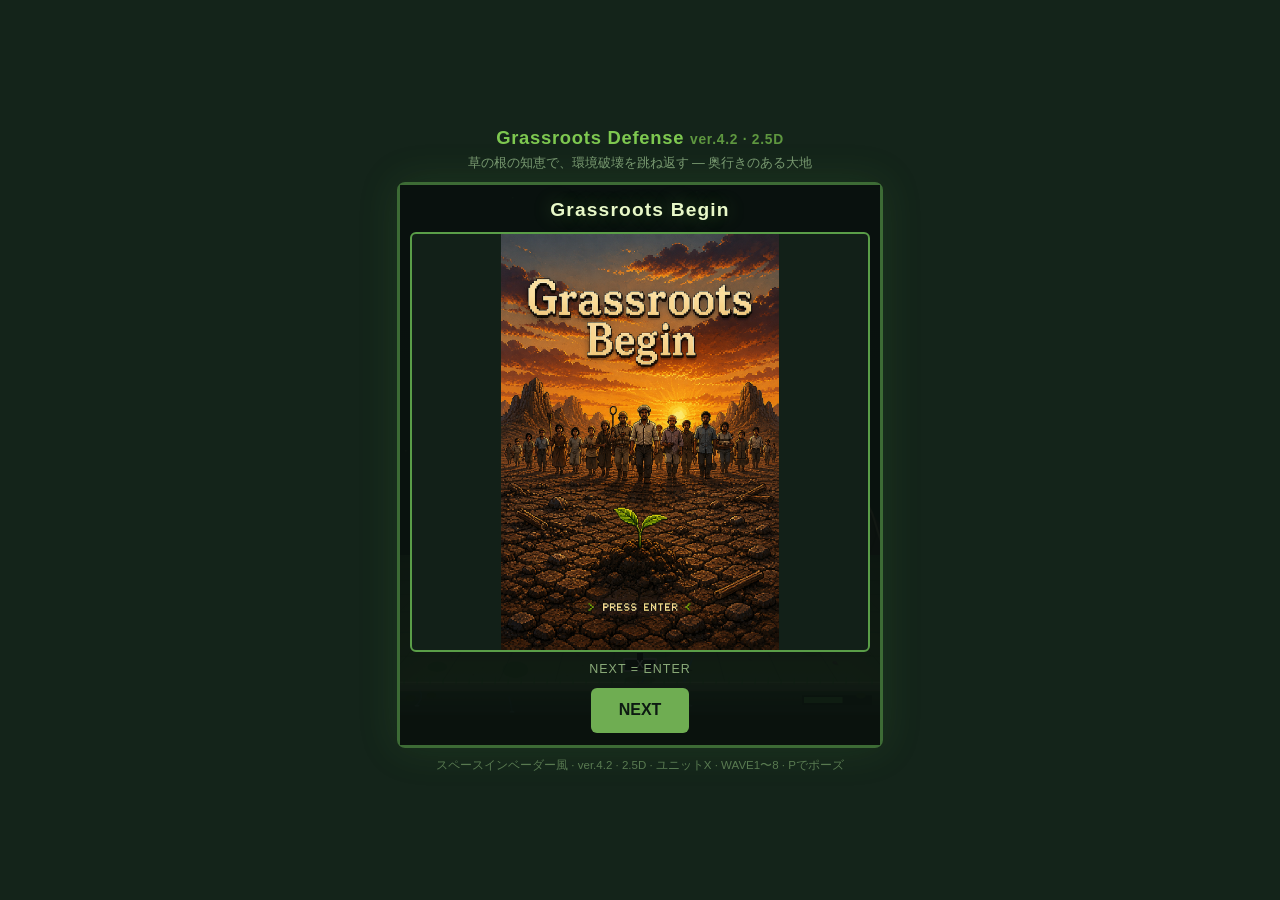
==== commit 6a966a17: "Add files via upload" ====
--- a/index.html
+++ b/index.html
@@ -3,7 +3,7 @@
 <head>
   <meta charset="UTF-8" />
   <meta name="viewport" content="width=device-width, initial-scale=1" />
-  <title>Grassroots Defense ver.3.9 — 草の根防衛 2.5D</title>
+  <title>Grassroots Defense ver.4.2 · 2.5D — 草の根防衛</title>
   <style>
     * { box-sizing: border-box; margin: 0; padding: 0; }
     body {
@@ -89,6 +89,46 @@
       cursor: wait;
       filter: none;
     }
+    /* 説明画面 GAME START：緑ボタン＋ゆっくり控えめな濃淡パルス */
+    @keyframes howto-start-pulse {
+      0%, 100% {
+        background-color: #5f9a46;
+        filter: brightness(0.94);
+        box-shadow: 0 2px 8px rgba(0, 0, 0, 0.2);
+      }
+      50% {
+        background-color: #7fc45a;
+        filter: brightness(1.08);
+        box-shadow: 0 2px 10px rgba(100, 170, 70, 0.28);
+      }
+    }
+    #howto-start {
+      font-size: 1.05rem;
+      font-weight: 800;
+      letter-spacing: 0.08em;
+      padding: 14px 36px;
+      border-radius: 8px;
+      border: none;
+      color: #0d1a12;
+      background-color: #6fad52;
+      background-image: none;
+      text-shadow: none;
+      box-shadow: 0 2px 8px rgba(0, 0, 0, 0.2);
+      animation: howto-start-pulse 2.4s ease-in-out infinite;
+    }
+    #howto-start:hover {
+      filter: brightness(1.1);
+      color: #0d1a12;
+    }
+    #howto-start:disabled {
+      opacity: 0.55;
+      cursor: wait;
+      filter: none;
+      animation: none;
+      color: #0d1a12;
+      background-color: #6fad52;
+      box-shadow: 0 2px 8px rgba(0, 0, 0, 0.2);
+    }
     .foot { font-size: 0.72rem; color: #5a7a52; }
     .end-msg {
       font-size: 1.02rem !important;
@@ -97,18 +137,185 @@
       margin: 12px 0 !important;
       line-height: 1.65 !important;
     }
-    #op-poster, #end-poster {
-      display: none;
+    /* エンディング：枠内中央寄せ・縦横比維持で大きく表示 */
+    #end.ui {
+      padding: 10px;
+    }
+    #end .panel.end-panel {
+      max-width: 100%;
       width: 100%;
-      max-height: 220px;
-      object-fit: contain;
+      height: 100%;
+      display: flex;
+      flex-direction: column;
+      align-items: center;
+      justify-content: center;
+      gap: 6px;
+      min-height: 0;
+    }
+    #end .panel.end-panel > h2,
+    #end .panel.end-panel > p,
+    #end .panel.end-panel > button {
+      flex: 0 0 auto;
+    }
+    .end-frame {
+      flex: 1 1 auto;
+      min-height: 0;
+      width: 100%;
+      display: flex;
+      align-items: center;
+      justify-content: center;
       border-radius: 6px;
       border: 2px solid #5a9e48;
-      margin: 8px 0 4px;
       background: #122018;
-    }
-    #op-poster.show, #end-poster.show { display: block; }
-    #end-poster.fail { border-color: #8a5040; }
+      overflow: hidden;
+      max-height: calc(100% - 200px);
+      min-height: 220px;
+    }
+    .end-frame.fail {
+      border-color: #8a5040;
+    }
+    #end-poster {
+      display: none;
+      max-width: 100%;
+      max-height: 100%;
+      width: auto;
+      height: auto;
+      object-fit: contain;
+      object-position: center;
+      margin: 0;
+      border: none;
+      border-radius: 0;
+      background: transparent;
+    }
+    #end-poster.show {
+      display: block;
+    }
+    /* 隠し画面：VOID（クリア後 ENTER） */
+    #void-end.ui {
+      padding: 10px;
+      background: rgba(4, 6, 12, 0.96);
+    }
+    #void-end .void-panel {
+      width: 100%;
+      height: 100%;
+      max-width: 100%;
+      display: flex;
+      flex-direction: column;
+      align-items: center;
+      justify-content: center;
+      gap: 12px;
+      min-height: 0;
+    }
+    .void-art {
+      position: relative;
+      flex: 1 1 auto;
+      min-height: 0;
+      width: 100%;
+      max-height: calc(100% - 70px);
+      min-height: 260px;
+      display: flex;
+      align-items: center;
+      justify-content: center;
+      border-radius: 6px;
+      border: 2px solid #5a4a80;
+      background: #080810;
+      overflow: hidden;
+    }
+    #void-img {
+      max-width: 100%;
+      max-height: 100%;
+      width: auto;
+      height: auto;
+      object-fit: contain;
+      object-position: center;
+      display: block;
+    }
+    .void-dim {
+      position: absolute;
+      inset: 0;
+      background: rgba(0, 0, 0, 0.55);
+      pointer-events: none;
+      z-index: 1;
+    }
+    .void-text {
+      position: absolute;
+      inset: 0;
+      display: flex;
+      flex-direction: column;
+      align-items: center;
+      justify-content: center;
+      gap: 12px;
+      padding: 16px;
+      text-align: center;
+      pointer-events: none;
+      z-index: 2;
+    }
+    .void-line {
+      color: #f0f4ff;
+      font-size: 1.05rem;
+      font-weight: 700;
+      line-height: 1.55;
+      letter-spacing: 0.04em;
+      text-shadow: 0 0 8px rgba(0, 0, 0, 0.9), 0 2px 4px #000;
+      margin: 0;
+    }
+    .void-sub {
+      color: #d0d8f0;
+      font-size: 1.15rem;
+      font-weight: 800;
+    }
+    #void-end-btn {
+      flex: 0 0 auto;
+      min-width: 120px;
+      font-weight: 800;
+      letter-spacing: 0.12em;
+    }
+    /* オープニング：枠いっぱい・中央寄せ・縦横比維持でできるだけ大きく */
+    #opening.ui {
+      padding: 10px;
+    }
+    #opening .panel.op-panel {
+      max-width: 100%;
+      width: 100%;
+      height: 100%;
+      display: flex;
+      flex-direction: column;
+      align-items: center;
+      justify-content: center;
+      gap: 8px;
+      min-height: 0;
+    }
+    .op-frame {
+      flex: 1 1 auto;
+      min-height: 0;
+      width: 100%;
+      display: flex;
+      align-items: center;
+      justify-content: center;
+      border-radius: 6px;
+      border: 2px solid #5a9e48;
+      background: #122018;
+      overflow: hidden;
+      /* タイトル・ヒント・ボタン分を残して最大化（キャンバス内） */
+      max-height: calc(100% - 120px);
+      min-height: 280px;
+    }
+    #op-poster {
+      display: none;
+      max-width: 100%;
+      max-height: 100%;
+      width: auto;
+      height: auto;
+      object-fit: contain;
+      object-position: center;
+      margin: 0;
+      border: none;
+      border-radius: 0;
+      background: transparent;
+    }
+    #op-poster.show {
+      display: block;
+    }
     .op-story {
       font-size: 0.92rem !important;
       color: #c8e870 !important;
@@ -117,30 +324,129 @@
       line-height: 1.75 !important;
       letter-spacing: 0.03em;
     }
+    .op-drama {
+      flex: 0 0 auto;
+      font-size: 1.2rem !important;
+      color: #e8f8c8 !important;
+      font-weight: 800;
+      margin: 0 !important;
+      line-height: 1.4 !important;
+      letter-spacing: 0.06em;
+      text-shadow: 0 0 18px rgba(120, 200, 80, 0.35);
+    }
+    .op-hint, .howto-hint {
+      font-size: 0.78rem !important;
+      color: #8aaa78 !important;
+      margin: 0 !important;
+      letter-spacing: 0.08em;
+    }
+    #opening .op-hint {
+      flex: 0 0 auto;
+    }
+    #opening #op-next {
+      flex: 0 0 auto;
+    }
+    .howto-panel {
+      text-align: left;
+      max-width: 420px;
+    }
+    .howto-panel h2 {
+      text-align: center;
+      margin-bottom: 12px;
+    }
+    .howto-section {
+      margin: 0 0 10px;
+    }
+    .howto-section h3 {
+      color: #8fd060;
+      font-size: 0.88rem;
+      margin: 0 0 4px;
+      border-bottom: 1px solid #3a5a30;
+      padding-bottom: 2px;
+    }
+    .howto-section ul {
+      list-style: none;
+      font-size: 0.78rem;
+      color: #b0c8a8;
+      line-height: 1.55;
+    }
+    .howto-section li {
+      margin: 1px 0;
+      padding-left: 0.2em;
+    }
+    .howto-hint {
+      text-align: center;
+      margin-top: 12px !important;
+      font-weight: 700;
+      color: #c8e870 !important;
+      font-size: 0.9rem !important;
+    }
   </style>
 </head>
 <body>
-  <h1>Grassroots Defense <span style="font-size:0.75em;opacity:.7">ver.3.9 · 2.5D</span></h1>
+  <h1>Grassroots Defense <span style="font-size:0.75em;opacity:.7">ver.4.2 · 2.5D</span></h1>
   <p class="sub">草の根の知恵で、環境破壊を跳ね返す — 奥行きのある大地</p>
 
   <div id="wrap">
     <canvas id="c" width="480" height="560"></canvas>
 
     <div id="opening" class="ui">
-      <div class="panel">
-        <h2>Grassroots Green New Deal</h2>
-        <img id="op-poster" alt="Opening" />
-        <p class="op-story">
-          時は20XX年、<br />
-          地球は試練の時を迎えていた・・・
+      <div class="panel op-panel">
+        <p id="op-drama" class="op-drama">Grassroots Begin</p>
+        <div class="op-frame">
+          <img id="op-poster" alt="Grassroots Begin" src="GGDOP0.png" />
+        </div>
+        <p class="op-hint">NEXT = ENTER</p>
+        <button id="op-next" type="button">NEXT</button>
+      </div>
+    </div>
+
+    <div id="howto" class="ui hidden">
+      <div class="panel howto-panel">
+        <h2>操作・アイテム説明</h2>
+        <div class="howto-section">
+          <h3>操作方法</h3>
+          <ul>
+            <li>「<kbd>←</kbd>」「<kbd>→</kbd>」（またはA/D）…移動</li>
+            <li>「スペース」（またはZ）…射撃（押しっぱなし）</li>
+          </ul>
+        </div>
+        <div class="howto-section">
+          <h3>アイテム</h3>
+          <ul>
+            <li>・種…緑化を進める ／ 知恵…コロニー建設</li>
+            <li>・シールド…耐久2 ／ 修復…被弾を1段階回復</li>
+            <li>・連射…約6秒 ／ 三連弾…約6秒</li>
+          </ul>
+        </div>
+        <div class="howto-section">
+          <h3>特殊効果</h3>
+          <ul>
+            <li>・放射能…自機が動かなくなる ／ 電磁波…自機が一時停止</li>
+            <li>※色が変わっている間は効果中</li>
+          </ul>
+        </div>
+        <div class="howto-section">
+          <h3>自機</h3>
+          <ul>
+            <li>スペースX号 … 耐久2（3発でゲームオーバー）</li>
+          </ul>
+        </div>
+        <p class="howto-hint">GAME START = ENTER</p>
+        <p id="howto-diff-label" style="text-align:center;font-size:0.78rem;color:#80d0a0;margin:8px 0 2px;">難易度: イージー（攻撃−30%）</p>
+        <p style="text-align:center;font-size:0.68rem;color:#8aaa78;margin-bottom:8px;">
+          <kbd>1</kbd> E · <kbd>2</kbd> N · <kbd>3</kbd> H · <kbd>4</kbd> SH
         </p>
-        <button id="op-next" type="button">つづける</button>
+        <div style="text-align:center;">
+          <button id="howto-start" type="button">→ GAME START ←</button>
+        </div>
       </div>
     </div>
 
     <div id="title" class="ui hidden">
       <div class="panel">
         <h2>草の根防衛ユニット X</h2>
+        <p style="font-size:0.78rem;color:#8aaa78;margin:-4px 0 8px;">ver.4.2 · 2.5D</p>
         <p>
           浮遊メカで汚染を撃ち落とし、<br />
           種と知恵で世界を緑に変えよう。
@@ -153,7 +459,7 @@
           <li>≡3点 … 左・中央・右の3発（取得時に残像＋スパーク演出）</li>
           <li>🛡 取得で耐久2回復 · 透明度2=20%濃い箱 / 1=80%薄く機体が見える</li>
           <li>敵弾：スモッグ＝直進 · PFAS＝ジグザグ · 病原体＝小型キャラ弾</li>
-          <li>WAVE4〜 放射能(青・着弾広域＋射撃不可) · 電磁波 · ICBM · 稲妻</li>
+          <li>WAVE4〜 放射能 · 電磁波 · ICBM · 稲妻 · コロニーICBM/落雷（知恵で再建）</li>
           <li>射撃不可＝赤化 / 移動停止＝紫化（直近優先）· <kbd>P</kbd> ポーズ</li>
           <li>難易度：<kbd>1</kbd>E / <kbd>2</kbd>N / <kbd>3</kbd>H / <kbd>4</kbd>スーパーハード</li>
           <li>稲妻：ピカ＋地上の黄色い線に当たり判定 · バリバリ音</li>
@@ -172,18 +478,34 @@
     </div>
 
     <div id="end" class="ui hidden">
-      <div class="panel">
+      <div class="panel end-panel">
         <h2 id="end-title">防衛成功</h2>
-        <img id="end-poster" alt="Ending" />
+        <div class="end-frame" id="end-frame">
+          <img id="end-poster" alt="Ending" />
+        </div>
         <p id="end-stats"></p>
         <p class="end-msg" id="end-msg"></p>
         <p id="end-hint" class="end-hint" style="display:none;font-size:0.82rem;color:#c8d890;margin:10px 0 4px;line-height:1.65;border-top:1px solid #3a5a30;padding-top:10px;"></p>
         <button id="again" type="button">もう一度</button>
       </div>
     </div>
+
+    <div id="void-end" class="ui hidden">
+      <div class="void-panel">
+        <div class="void-art">
+          <img id="void-img" src="VOID.png" alt="THE VOID" />
+          <div class="void-dim"></div>
+          <div class="void-text">
+            <p class="void-line">次なるステージへ… to be continued</p>
+            <p class="void-line void-sub">構想・開発中！</p>
+          </div>
+        </div>
+        <button id="void-end-btn" type="button">END</button>
+      </div>
+    </div>
   </div>
 
-  <p class="foot">スペースインベーダー風 · ver.3.9 2.5D · ユニットX · WAVE1〜8 · Pでポーズ</p>
+  <p class="foot">スペースインベーダー風 · ver.4.2 · 2.5D · ユニットX · WAVE1〜8 · Pでポーズ</p>
 
   <script>
 (() => {
@@ -195,22 +517,41 @@
   /** 地面の厚み（断面）＋プレイ床の高さ。当たり判定は GROUND_Y を維持 */
   const GROUND_H = 62;
   const GROUND_Y = H - GROUND_H;
-  /** 2.5D: 床面が奥へ向かって伸びる奥行き（px） */
-  const GROUND_DEPTH = 78;
+  /** 2.5D: 床面が奥へ向かって伸びる奥行き（px）— 広いプレイ床 */
+  const GROUND_DEPTH = 128;
   /** 手前断面（崖）の高さ */
   const GROUND_FACE = 32;
-  /** 床の奥辺インセット（大きいほど手前が広く・奥が狭い） */
-  const GROUND_FAR_INSET = 118;
+  /**
+   * 透視グリッド用の収束インセット（塗りは全幅。
+   * 土地の左右は画面外まで続く）
+   */
+  const GROUND_FAR_INSET = 56;
+  /** 土地塗りのはみ出し（左右が切れないように） */
+  const GROUND_BLEED = 72;
   const MAX_WAVE = 8;
 
   const openingEl = document.getElementById("opening");
+  const howtoEl = document.getElementById("howto");
   const titleEl = document.getElementById("title");
   const endEl = document.getElementById("end");
   const endTitle = document.getElementById("end-title");
   const endStats = document.getElementById("end-stats");
   const endMsg = document.getElementById("end-msg");
   const endPoster = document.getElementById("end-poster");
+  const endFrame = document.getElementById("end-frame");
+  const voidEndEl = document.getElementById("void-end");
+  const voidImg = document.getElementById("void-img");
   const opPoster = document.getElementById("op-poster");
+  const opDrama = document.getElementById("op-drama");
+
+  /** オープニングストーリー（ENTER で次へ）※画像はゲームフォルダ直下 */
+  const OPENING_SLIDES = [
+    { title: "Grassroots Begin", image: "GGDOP0.png" },
+    { title: "THEY TOOK EVERYTHING", image: "GGDOP1.png" },
+    { title: "WE FOUGHT BACK", image: "GGDOP2.png" },
+    { title: "DEFEND THE SEED", image: "GGDOP3.png" },
+  ];
+  let openingStep = 0;
 
   function loadImg(src, el) {
     const img = new Image();
@@ -226,11 +567,17 @@
     img.src = src;
     return img;
   }
-  loadImg("GGDOP.jpg", opPoster);
+  // オープニング画像を先読み（表示切替は applyOpeningSlide）
+  OPENING_SLIDES.forEach((s) => {
+    const img = new Image();
+    img.src = s.image;
+  });
   const imgWin = new Image();
-  imgWin.src = "GGD.jpg";
+  imgWin.src = "CLEAR.png";
   const imgFail = new Image();
-  imgFail.src = "GGD2.jpg";
+  imgFail.src = "LOSE.png";
+  const imgVoid = new Image();
+  imgVoid.src = "VOID.png";
 
   const keys = {};
   let mode = "opening";
@@ -251,9 +598,9 @@
   let flora = [];
   let vineGrowth = 0;
   let roots = [];
-  /** 川から跳ねる小魚の演出 */
-  /** @type {{x:number,y:number,life:number,max:number,vx:number,jumpH:number,size:number,phase:number}[]} */
-  let fishJumps = [];
+  /** 水中の黒い魚影（上流〜下流） */
+  /** @type {{x:number,y:number,vx:number,vy:number,phase:number,size:number,zone:string}[]} */
+  let riverFishShadows = [];
 
   const player = {
     x: W / 2 - 18,
@@ -264,14 +611,27 @@
     cool: 0,
     lives: 3,
     shield: 0,
+    /** シールド被弾時の白フラッシュ残りフレーム */
+    shieldFlashT: 0,
     rapid: false,
     triple: false, // 3点射撃
+    /** 連射・三連の残りフレーム（約6秒=360、0でOFF） */
+    rapidT: 0,
+    tripleT: 0,
     atk: 1,
     track: 0, // continuous track scroll anim
     /** 射撃反動：下方向オフセット (px) */
     recoil: 0,
     /** 反動の速度（戻りの振動用） */
     recoilVel: 0,
+    /** 被弾ぐらつき：傾き（ラジアン、正=右） */
+    tilt: 0,
+    /** 傾き残りフレーム（無敵点滅内で 0 に） */
+    tiltT: 0,
+    /** 傾き総フレーム */
+    tiltTMax: 0,
+    /** 傾き方向 -1|1 */
+    tiltDir: 1,
   };
 
   /** ホバー浮遊＋射撃反動を反映した自機 Y */
@@ -295,6 +655,47 @@
       player.recoil = 0;
       player.recoilVel = 0;
     }
+  }
+
+  /** 被弾源 X から左右傾きをキック（中央帯はランダム）。描画専用 */
+  function applyHitTilt(hitX) {
+    const px = player.x + player.w / 2;
+    const dead = player.w * 0.22;
+    let dir;
+    if (hitX == null || !isFinite(hitX)) {
+      dir = Math.random() < 0.5 ? -1 : 1;
+    } else if (hitX > px + dead) {
+      dir = 1; // 右から → 右傾き
+    } else if (hitX < px - dead) {
+      dir = -1; // 左から → 左傾き
+    } else {
+      dir = Math.random() < 0.5 ? -1 : 1; // 真ん中
+    }
+    player.tiltDir = dir;
+    // ピーク約20°。持続は現在の無敵フレーム以内（短め cap でサクッと完結）
+    const inv = invuln > 0 ? invuln : 30;
+    const frames = Math.max(16, Math.min(inv, 36));
+    player.tiltT = frames;
+    player.tiltTMax = frames;
+    player.tilt = dir * (20 * Math.PI / 180);
+    sfxHitRattle();
+  }
+
+  /** 被弾傾き：減衰＋短いガタつき。tiltT が 0 で必ず直立（無敵点滅内に完結） */
+  function updatePlayerTilt() {
+    if (player.tiltT <= 0) {
+      player.tilt = 0;
+      return;
+    }
+    player.tiltT--;
+    const max = player.tiltTMax || 1;
+    const u = 1 - player.tiltT / max; // 0→1
+    const kick = 20 * Math.PI / 180;
+    // 指数減衰 × 短い振動 → 序盤大きく、終端で 0
+    const damp = Math.exp(-3.6 * u);
+    const wobble = Math.cos(u * Math.PI * 2.4);
+    player.tilt = player.tiltDir * kick * damp * (0.5 + 0.5 * wobble);
+    if (player.tiltT <= 0) player.tilt = 0;
   }
 
   /** 弾発射時の反動キック（下に少し沈む） */
@@ -329,15 +730,23 @@
   let explosions = [];
   let enemies = [];
   let drops = [];
+  /** 巨大廃棄物撃破時の危険破片（取得不可・接触ダメージ） */
+  let debris = [];
   let particles = [];
   let ufo = null;
   let giantSmog = null;
+  /** スモッグ霧のスムーズ濃度（急なオン/オフ防止） */
+  let smogFogAlphaSmooth = 0;
+  /** 巨大霧の空間広がり 0→1（まだら→全面）。消滅後は強度のみ alpha で減衰 */
+  let smogFogSpread = 0;
   let ufoTimer = 0;
   let smogTimer = 0;
   let wave1SmogDone = false;
   let score = 0;
   let seeds = 0;
   let wisdom = 0;
+  /** 都市化ピーク知恵（一度上がったらラン中は戻さない） */
+  let urbanPeakWisdom = 0;
   let wave = 1;
   let dir = 1;
   let fireTimer = 0;
@@ -352,10 +761,20 @@
   let paused = false;
   const LOSE_HINTS = [
     "アイテムは地上に転がってから取りにいけ。",
-    "地上に転がるのはアイテム だけ。",
-    "敵の攻撃は地上では転がらない。",
-    "アイテムは取るまで消えずに 残る。",
+    "地上に転がるのはアイテムだけ。敵弾は転がらない。",
+    "アイテムはしばらくすると消える。急いで取れ。",
+    "連射・三連は、上を横切る敵を倒したときだけ落ちる。",
+    "速射・三連の効果は 約6〜7秒。タイミングを逃すな。",
+    "シールドは耐久制。薄く点滅したらあと少し。",
+    "知恵の実で都市が育つ。一度発展したら戻らない。",
+    "スモッグが多いと画面が霞む。撃って晴れ。",
+    // 追加（既存は残す）
+    "連射・三連弾は上を横切る敵を倒したときだけ落ちる。効果は短い。",
+    "知恵の実を集めると都市が徐々に発展する。一度できたら戻らない。",
+    "スモッグが多いと画面が霞む。倒すと少し晴れる。",
   ];
+  /** 敗北ヒントの順番インデックス（敗北のたびに次へ） */
+  let loseHintIndex = 0;
   /** 3点射撃取得：両サイド残像→重なりスパーク */
   let tripleFx = null;
 
@@ -406,6 +825,181 @@
     } catch (_) {}
   }
 
+  /** 雨音「ザー」（短いノイズ）— 他SEより少し控えめ */
+  function sfxRainNoise(durSec) {
+    if (!audioOk || !actx || paused) return;
+    try {
+      const dur = durSec || 1.5;
+      const n = Math.max(1, (actx.sampleRate * dur) | 0);
+      const buf = actx.createBuffer(1, n, actx.sampleRate);
+      const data = buf.getChannelData(0);
+      for (let i = 0; i < n; i++) {
+        data[i] = (Math.random() * 2 - 1) * (0.22 + Math.random() * 0.18);
+      }
+      const src = actx.createBufferSource();
+      src.buffer = buf;
+      const filter = actx.createBiquadFilter();
+      filter.type = "bandpass";
+      filter.frequency.value = 1200;
+      filter.Q.value = 0.55;
+      const g = actx.createGain();
+      const t0 = actx.currentTime;
+      // ピークを約7割に（他SEとのバランスを崩さない程度）
+      g.gain.setValueAtTime(0.001, t0);
+      g.gain.exponentialRampToValueAtTime(0.042, t0 + 0.08);
+      g.gain.setValueAtTime(0.032, t0 + dur * 0.7);
+      g.gain.exponentialRampToValueAtTime(0.001, t0 + dur);
+      src.connect(filter);
+      filter.connect(g);
+      g.connect(actx.destination);
+      src.start();
+      src.stop(t0 + dur + 0.05);
+    } catch (_) {}
+  }
+
+  /**
+   * RainSystem — 種取得時の雨演出（キューで重複同時再生なし）
+   * 約1.5秒：暗転・斜め雨線・ザー音。緑化数値は変更しない。
+   * 川のシャーっと反射は種連続取得時のみ（RainSystem とは独立して RiverSheen が担当）。
+   */
+  const RainSystem = {
+    queue: 0,
+    active: false,
+    timer: 0,
+    duration: 90, // ~1.5s @60fps
+    drops: [],
+
+    reset() {
+      this.queue = 0;
+      this.active = false;
+      this.timer = 0;
+      this.drops = [];
+    },
+    /**
+     * 雨が止んでいるときだけ開始する。
+     * 降っている最中の種取得はストックせず無視する。
+     */
+    enqueue() {
+      if (this.active) return;
+      this.startRain();
+    },
+    startRain() {
+      if (this.active) return;
+      this.active = true;
+      this.timer = this.duration;
+      this.queue = 0;
+      this.drops = [];
+      for (let i = 0; i < 52; i++) {
+        this.drops.push({
+          x: Math.random() * (W + 40) - 20,
+          y: Math.random() * H,
+          len: 8 + Math.random() * 14,
+          spd: 9 + Math.random() * 7,
+          a: 0.25 + Math.random() * 0.35,
+        });
+      }
+      ensureAudio();
+      if (actx && actx.state === "suspended") {
+        try {
+          actx.resume();
+        } catch (_) {}
+      }
+      sfxRainNoise(1.5);
+    },
+    update() {
+      if (!this.active) return;
+      this.timer--;
+      for (let i = 0; i < this.drops.length; i++) {
+        const d = this.drops[i];
+        d.x += d.spd * 0.35;
+        d.y += d.spd;
+        if (d.y > H + 10) {
+          d.y = -10 - Math.random() * 40;
+          d.x = Math.random() * (W + 40) - 20;
+          d.len = 8 + Math.random() * 14;
+        }
+      }
+      if (this.timer <= 0) {
+        this.active = false;
+        this.drops = [];
+        this.queue = 0;
+      }
+    },
+    draw(g) {
+      if (!this.active) return;
+      const fade = Math.min(1, Math.min(this.timer, this.duration - this.timer) / 12);
+      g.fillStyle = `rgba(20, 30, 45, ${0.22 * fade})`;
+      g.fillRect(0, 0, W, H);
+      g.lineCap = "round";
+      for (let i = 0; i < this.drops.length; i++) {
+        const d = this.drops[i];
+        g.strokeStyle = `rgba(180, 200, 220, ${d.a * fade})`;
+        g.lineWidth = 1;
+        g.beginPath();
+        g.moveTo(d.x, d.y);
+        g.lineTo(d.x - d.len * 0.35, d.y + d.len);
+        g.stroke();
+      }
+    },
+  };
+
+  /**
+   * RiverSheen — 川の「シャーっと」一時反射
+   * 常時は出さない。緑の種を連続2個以上取得したときだけ一時表示。
+   * 川が完全に育ち切ったら一切出さない。
+   */
+  const RiverSheen = {
+    active: false,
+    head: 1,
+    band: 0.16,
+    speed: 0.014,
+
+    reset() {
+      this.active = false;
+      this.head = 1;
+    },
+    isRiverMaxed() {
+      try {
+        const u = Math.max(greenProgress, vineGrowth * 0.35);
+        return riverPlump(riverGrowth(u, true)) >= 0.95;
+      } catch (_) {
+        return false;
+      }
+    },
+    /** 種連続取得時に呼ぶ（川最大化後は無視） */
+    tryStartFromSeedStreak() {
+      if (this.isRiverMaxed()) {
+        this.active = false;
+        this.head = 1;
+        return;
+      }
+      this.active = true;
+      this.head = 0;
+    },
+    update() {
+      if (this.isRiverMaxed()) {
+        this.active = false;
+        this.head = 1;
+        return;
+      }
+      if (!this.active) return;
+      this.head += this.speed;
+      if (this.head >= 1) {
+        this.head = 1;
+        this.active = false;
+      }
+    },
+    strength(p) {
+      if (!this.active) return 0;
+      const d = Math.abs(p - this.head);
+      if (d > this.band * 1.2) return 0;
+      return 1 - d / (this.band * 1.2);
+    },
+  };
+
+  /** 緑の種の連続取得数（他アイテムでリセット） */
+  let seedStreak = 0;
+
   /** 攻撃総量：E 0.7 / N 1 / H 1.1 / SH 1.5 */
   function attackVolume() {
     if (difficulty === "easy") return 0.7;
@@ -422,19 +1016,23 @@
   function setDifficulty(d) {
     if (d !== "easy" && d !== "normal" && d !== "hard" && d !== "super") return;
     difficulty = d;
-    const el = document.getElementById("diff-label");
-    if (!el) return;
     const names = {
       easy: "イージー（攻撃−30%）",
       normal: "ノーマル",
       hard: "ハード（攻撃＋10%）",
       super: "スーパーハード（攻撃＋50%・謎攻撃増）",
     };
-    el.textContent = "難易度: " + names[d];
-    el.style.color =
+    const color =
       d === "easy" ? "#80d0a0" :
       d === "hard" ? "#e09060" :
       d === "super" ? "#e05050" : "#8fd060";
+    const text = "難易度: " + names[d];
+    for (const id of ["diff-label", "howto-diff-label"]) {
+      const el = document.getElementById(id);
+      if (!el) continue;
+      el.textContent = text;
+      el.style.color = color;
+    }
   }
 
   function sfxShoot() { beep(520, 0.06, "square", 0.05, 0.5); }
@@ -485,6 +1083,12 @@
     setTimeout(() => beep(880, 0.14, "triangle", 0.05), 140);
   }
   function sfxHurt() { beep(90, 0.15, "square", 0.08, 0.5); }
+  /** 被弾：短い強めの「ガン！」衝撃音 */
+  function sfxHitRattle() {
+    beep(70, 0.09, "square", 0.13, 0.32);
+    beep(48, 0.11, "sawtooth", 0.11, 0.38);
+    beep(160, 0.045, "square", 0.08, 0.55);
+  }
   function sfxBarrier() { beep(300, 0.08, "triangle", 0.07, 1.5); }
   /** 放射能：ウィンウィンウィンウィン */
   function sfxRadiation() {
@@ -552,7 +1156,59 @@
     return 250 + 280 + 40;
   }
 
-  /** 待機画面：タッタカ、タッタカ 繰り返し */
+  /** 各画面 ENTER / NEXT の短い決定SE */
+  function sfxConfirm() {
+    beep(720, 0.045, "square", 0.055);
+    setTimeout(() => beep(960, 0.07, "sine", 0.04), 35);
+  }
+
+  /**
+   * オープニング全体：短い待機BGM（穏やかな4音フレーズを緩く繰り返す）
+   * ブラウザの自動再生制限があるため、初回操作で ensureAudio 後に開始する。
+   */
+  let openingBgmTimer = null;
+  let openingBgmOn = false;
+  function stopOpeningBgm() {
+    openingBgmOn = false;
+    if (openingBgmTimer) {
+      clearTimeout(openingBgmTimer);
+      openingBgmTimer = null;
+    }
+  }
+  function startOpeningBgm() {
+    if (openingBgmOn && mode === "opening") return;
+    stopOpeningBgm();
+    stopWaitBgm();
+    openingBgmOn = true;
+    ensureAudio();
+    if (actx && actx.state === "suspended") actx.resume();
+
+    // 短いジングル風：ド・ミ・ソ・ラ（低め・控えめ）→ 少し間 → 繰り返し
+    const phrase = [
+      { f: 392, d: 0, dur: 0.14 },
+      { f: 494, d: 160, dur: 0.12 },
+      { f: 587, d: 300, dur: 0.14 },
+      { f: 659, d: 460, dur: 0.2 },
+    ];
+    function playPhrase() {
+      if (!openingBgmOn || mode !== "opening") {
+        openingBgmOn = false;
+        return;
+      }
+      phrase.forEach((n) => {
+        setTimeout(() => {
+          if (!openingBgmOn || mode !== "opening") return;
+          beep(n.f, n.dur, "sine", 0.028);
+          beep(n.f * 0.5, n.dur * 0.9, "triangle", 0.014);
+        }, n.d);
+      });
+      // フレーズ後に間を置いてループ（短い待機BGM）
+      openingBgmTimer = setTimeout(playPhrase, 1400);
+    }
+    playPhrase();
+  }
+
+  /** 待機画面：タッタカ、タッタカ 繰り返し（タイトル・説明画面） */
   let waitBgmTimer = null;
   let waitBgmOn = false;
   function stopWaitBgm() {
@@ -564,13 +1220,14 @@
   }
   function startWaitBgm() {
     stopWaitBgm();
+    stopOpeningBgm();
     waitBgmOn = true;
     ensureAudio();
     if (actx && actx.state === "suspended") actx.resume();
 
     // タッ・タ・カ ／ タッ・タ・カ
     function bar(step) {
-      if (!waitBgmOn || mode !== "title") {
+      if (!waitBgmOn || (mode !== "title" && mode !== "howto")) {
         waitBgmOn = false;
         return;
       }
@@ -616,8 +1273,8 @@
       }
       return;
     }
-    // 難易度選択（最初の画面＝タイトル）
-    if (mode === "title") {
+    // 難易度選択（タイトル・説明画面）
+    if (mode === "title" || mode === "howto") {
       if (e.code === "Digit1" || e.code === "Numpad1" || e.key === "1") {
         setDifficulty("easy");
         e.preventDefault();
@@ -632,6 +1289,37 @@
         e.preventDefault();
       }
     }
+    // オープニング：ENTER で次スライド／説明画面へ
+    if (mode === "opening" && (e.code === "Enter" || e.key === "Enter")) {
+      e.preventDefault();
+      advanceOpening();
+      return;
+    }
+    // 説明画面：ENTER でタタタン♪ → ゲーム開始
+    if (mode === "howto" && (e.code === "Enter" || e.key === "Enter")) {
+      e.preventDefault();
+      start();
+      return;
+    }
+    // タイトル：ENTER でも開始可
+    if (mode === "title" && (e.code === "Enter" || e.key === "Enter")) {
+      e.preventDefault();
+      start();
+      return;
+    }
+    // クリア画面：ENTER → 隠し画面（「もう一度」は別経路）
+    if (mode === "clear" && (e.code === "Enter" || e.key === "Enter")) {
+      e.preventDefault();
+      showVoidEnd();
+      return;
+    }
+    // 隠し画面：ENTER → オープニングへ
+    if (mode === "void" && (e.code === "Enter" || e.key === "Enter")) {
+      e.preventDefault();
+      sfxConfirm();
+      showOpening();
+      return;
+    }
   });
   window.addEventListener("keyup", (e) => { keys[e.code] = false; });
 
@@ -688,6 +1376,8 @@
     groundLevel = Math.min(4, Math.floor(greenProgress * 4.99));
     rebuildRoots();
     syncVineGrowth();
+    // 種取得の雨演出（キューで重複しない）
+    RainSystem.enqueue();
     // 緑化ステップが変われば次フレームで背景キャッシュを再構築
   }
 
@@ -736,8 +1426,9 @@
     return `rgb(${r},${g},${bl})`;
   }
 
-  // —— 描画キャッシュ（緑化が変わったときだけ再構築）——
+  // —— 描画キャッシュ（緑化・都市化が変わったとき再構築）——
   let _visStep = -1;
+  let _urbanStep = -1;
   /** @type {HTMLCanvasElement|null} */
   let _skyMtnCache = null;
   /** @type {HTMLCanvasElement|null} */
@@ -745,6 +1436,232 @@
   function visStepOf(u) {
     return (u * 12 + 0.5) | 0; // 約 0.083 刻み
   }
+  /** 知恵の実由来の都市化度 0..1（約20個でMax・ピーク参照で永続） */
+  function urbanProgressOf() {
+    return Math.min(1, urbanPeakWisdom / 20);
+  }
+  /** HUD用段階: 0なし / 1集落 / 2橋ダム / 3塔（進捗の三等分） */
+  function urbanStageOf() {
+    const p = urbanProgressOf();
+    if (p <= 0) return 0;
+    if (p < 1 / 3) return 1;
+    if (p < 2 / 3) return 2;
+    return 3;
+  }
+  /** サイトごとの成長 0..1（unlock 後、約6個でフル） */
+  function urbanSiteGrow(unlockAt) {
+    if (urbanPeakWisdom <= unlockAt) return 0;
+    return Math.min(1, (urbanPeakWisdom - unlockAt) / 6);
+  }
+
+  /**
+   * コロニー被害状態（各 _landTowns[i] に保持）
+   * icbmDmg: 0=健全
+   *   3=土地・建物とも濃いグレー＋火災/煙
+   *   2=やや明るいグレー（火災なし）
+   *   1=さらに明るく戻る途中
+   * blackout: 停電（建物のみ薄いグレー／土地はそのまま）
+   * ※ ICBM 被弾表示は落雷より優先
+   */
+  function ensureColonyDamageFields(site) {
+    if (site.icbmDmg == null) site.icbmDmg = 0;
+    if (site.blackout == null) site.blackout = false;
+    if (site.smokePhase == null) site.smokePhase = Math.random() * Math.PI * 2;
+    if (site.wasVisible == null) site.wasVisible = false;
+    if (site.wasComplete == null) site.wasComplete = false;
+  }
+
+  /** ラン開始時：全コロニーを未被弾の健全状態へ */
+  function resetAllColonyDamage() {
+    ensureLandDecor();
+    if (!_landTowns) return;
+    for (let i = 0; i < _landTowns.length; i++) {
+      const site = _landTowns[i];
+      site.icbmDmg = 0;
+      site.blackout = false;
+      site.smokePhase = Math.random() * Math.PI * 2;
+      site.wasVisible = false;
+      site.wasComplete = false;
+    }
+    invalidateSceneCaches();
+  }
+
+  /**
+   * コロニーが「初めて芽生えた／初めて完成した」瞬間は必ず健全状態で出す。
+   * （前ランの被害が残る・出現フレームで被弾表示になる不具合を防ぐ）
+   */
+  function syncColonySpawnHealth() {
+    if (!_landTowns) return;
+    let changed = false;
+    for (let i = 0; i < _landTowns.length; i++) {
+      const site = _landTowns[i];
+      ensureColonyDamageFields(site);
+      const grow = urbanSiteGrow(site.unlockAt || 0);
+      const visible = grow > 0.04;
+      const complete = grow >= 0.999;
+      // 1個目・2個目含む：初出現時は必ず未被弾
+      if (visible && !site.wasVisible) {
+        site.icbmDmg = 0;
+        site.blackout = false;
+        site.smokePhase = Math.random() * Math.PI * 2;
+        site.wasVisible = true;
+        changed = true;
+      }
+      if (!visible) {
+        site.wasVisible = false;
+        site.wasComplete = false;
+      }
+      // 初めて完成した瞬間も健全（完成直後に被弾表示で出ないように）
+      if (complete && !site.wasComplete) {
+        site.icbmDmg = 0;
+        site.blackout = false;
+        site.wasComplete = true;
+        changed = true;
+      }
+      if (!complete) site.wasComplete = false;
+    }
+    if (changed) invalidateSceneCaches();
+  }
+
+  function isColonyComplete(site) {
+    return urbanSiteGrow(site.unlockAt || 0) >= 0.999;
+  }
+
+  /** 完成済みコロニーのみ（攻撃対象） */
+  function getCompletedColonyIndices() {
+    ensureLandDecor();
+    if (!_landTowns) return [];
+    const list = [];
+    for (let i = 0; i < _landTowns.length; i++) {
+      const site = _landTowns[i];
+      ensureColonyDamageFields(site);
+      if (isColonyComplete(site)) list.push(i);
+    }
+    return list;
+  }
+
+  /** 芽生えたコロニー（描画・修復用）。未完成も消えない */
+  function getActiveColonyIndices() {
+    ensureLandDecor();
+    if (!_landTowns) return [];
+    const list = [];
+    for (let i = 0; i < _landTowns.length; i++) {
+      const site = _landTowns[i];
+      ensureColonyDamageFields(site);
+      if (urbanSiteGrow(site.unlockAt || 0) > 0.04) list.push(i);
+    }
+    return list;
+  }
+
+  /**
+   * 被弾箇所数（同じコロニーへの複数被害は 1 か所）
+   * ICBM と停電が重なっても 1
+   */
+  function countColonyHitLocations() {
+    ensureLandDecor();
+    if (!_landTowns) return 0;
+    let n = 0;
+    for (let i = 0; i < _landTowns.length; i++) {
+      const site = _landTowns[i];
+      ensureColonyDamageFields(site);
+      if (site.icbmDmg > 0 || site.blackout) n++;
+    }
+    return n;
+  }
+
+  /** 被弾箇所が 2 以上なら新規のコロニー攻撃は止める */
+  function canSpawnColonyAreaAttack() {
+    return countColonyHitLocations() < 2;
+  }
+
+  function pickRandomCompletedColony() {
+    const list = getCompletedColonyIndices();
+    if (!list.length) return -1;
+    return list[(Math.random() * list.length) | 0];
+  }
+
+  /** ICBM 被弾：最悪段階へリセット（完成済みのみ） */
+  function applyColonyIcbmHit(ti) {
+    ensureLandDecor();
+    if (!_landTowns || ti < 0 || ti >= _landTowns.length) return;
+    const site = _landTowns[ti];
+    ensureColonyDamageFields(site);
+    if (!isColonyComplete(site)) return;
+    site.icbmDmg = 3;
+    site.smokePhase = Math.random() * Math.PI * 2;
+    showToast("🏙 コロニーに ICBM 着弾！ 火災発生…");
+    invalidateSceneCaches();
+  }
+
+  /** 落雷被弾：停電。再被弾で停電に戻る（完成済みのみ） */
+  function applyColonyLightningHit(ti) {
+    ensureLandDecor();
+    if (!_landTowns || ti < 0 || ti >= _landTowns.length) return;
+    const site = _landTowns[ti];
+    ensureColonyDamageFields(site);
+    if (!isColonyComplete(site)) return;
+    site.blackout = true;
+    showToast("⚡ コロニー停電！");
+    invalidateSceneCaches();
+  }
+
+  /** 全コロニーが完成しているか（各サイト grow === 1） */
+  function allColoniesComplete() {
+    ensureLandDecor();
+    if (!_landTowns || !_landTowns.length) return false;
+    for (let i = 0; i < _landTowns.length; i++) {
+      const site = _landTowns[i];
+      if (!isColonyComplete(site)) return false;
+    }
+    return true;
+  }
+
+  /**
+   * 知恵の実によるコロニー回復・育成優先
+   * 1) 停電修復（複数ならランダム）※ICBM 表示優先だが修復は停電も独立
+   * 2) 未完成コロニーがある間は ICBM 修復せず育成優先
+   * 3) 全完成後に ICBM 段階修復（複数ならランダム）
+   * @returns {string|null} トースト用メッセージ
+   */
+  function tryHealColonyDamage() {
+    ensureLandDecor();
+    if (!_landTowns) return null;
+
+    const blackouts = [];
+    const icbmDamaged = [];
+    for (let i = 0; i < _landTowns.length; i++) {
+      const site = _landTowns[i];
+      ensureColonyDamageFields(site);
+      if (urbanSiteGrow(site.unlockAt || 0) <= 0.04) continue;
+      // 停電修復：ICBM と重なっていても停電フラグは別途直せる
+      if (site.blackout) blackouts.push(i);
+      if (site.icbmDmg > 0) icbmDamaged.push(i);
+    }
+
+    // 1) 停電修復
+    if (blackouts.length) {
+      const ti = blackouts[(Math.random() * blackouts.length) | 0];
+      _landTowns[ti].blackout = false;
+      invalidateSceneCaches();
+      return "💡 コロニーの停電が復旧した";
+    }
+
+    // 2) 未完成あり → 育成優先
+    if (!allColoniesComplete()) return null;
+
+    // 3) ICBM 段階回復
+    if (icbmDamaged.length) {
+      const ti = icbmDamaged[(Math.random() * icbmDamaged.length) | 0];
+      const site = _landTowns[ti];
+      site.icbmDmg = Math.max(0, site.icbmDmg - 1);
+      invalidateSceneCaches();
+      if (site.icbmDmg === 2) return "🏙 火災が消え、色が戻り始めた";
+      if (site.icbmDmg === 1) return "🏙 土地と建物が明るくなってきた";
+      if (site.icbmDmg === 0) return "🏙 コロニーが完全に復興した！";
+    }
+    return null;
+  }
+
   function makeLayerCanvas() {
     const c = document.createElement("canvas");
     c.width = W;
@@ -753,12 +1670,14 @@
   }
   function invalidateSceneCaches() {
     _visStep = -1;
+    _urbanStep = -1;
   }
 
   function resetGame() {
     score = 0;
     seeds = 0;
     wisdom = 0;
+    urbanPeakWisdom = 0;
     wave = 1;
     greenProgress = 0;
     invalidateSceneCaches();
@@ -766,19 +1685,30 @@
     groundHitAcc = 0;
     flora = [];
     vineGrowth = 0;
-    fishJumps = [];
+    riverFishShadows = [];
+    RainSystem.reset();
+    RiverSheen.reset();
+    seedStreak = 0;
+    RiverSurge.reset();
     rebuildRoots();
     player.lives = 3;
     player.x = W / 2 - 18;
     player.y = GROUND_Y - 28;
     player.cool = 0;
     player.shield = 0;
+    player.shieldFlashT = 0;
     player.rapid = false;
     player.triple = false;
+    player.rapidT = 0;
+    player.tripleT = 0;
     player.atk = 1;
     player.track = 0;
     player.recoil = 0;
     player.recoilVel = 0;
+    player.tilt = 0;
+    player.tiltT = 0;
+    player.tiltTMax = 0;
+    player.tiltDir = 1;
     invuln = 0;
     freezeT = 0;
     emFlashT = 0;
@@ -796,9 +1726,12 @@
     disasterTimer = 200;
     flashT = 0;
     drops = [];
+    debris = [];
     particles = [];
     ufo = null;
     giantSmog = null;
+    smogFogAlphaSmooth = 0;
+    smogFogSpread = 0;
     ufoTimer = 280 + Math.random() * 160;
     smogTimer = 90;
     wave1SmogDone = false;
@@ -806,6 +1739,7 @@
     toastT = 0;
     enrageActive = false;
     enrageToastShown = false;
+    resetAllColonyDamage();
     spawnWave(wave);
   }
 
@@ -815,6 +1749,7 @@
     fireTimer = 90;
     enrageActive = false;
     enrageToastShown = false;
+    // 敵の攻撃弾は WAVE 切替でも消さない（自然消滅まで残す）
     // Scale gently across 8 waves (cap so formation stays playable)
     const rows = Math.min(5, 3 + Math.floor((n - 1) / 2));
     const cols = Math.min(10, 6 + Math.floor((n - 1) / 1.6));
@@ -841,6 +1776,23 @@
         });
       }
     }
+    // WAVE 切替：巨大霧の残りを持ち越さない（通常スモッグの薄い濃淡へ即切替）
+    snapSmogFogToCurrentSquad();
+  }
+
+  /** 巨大霧の残留を捨て、現在の通常スモッグ数に合わせた薄い濃度へ */
+  function snapSmogFogToCurrentSquad() {
+    let smogCount = 0;
+    for (const e of enemies) {
+      const et = ETYPES[e.type];
+      if (et && et.kind === "smog") smogCount += 1;
+    }
+    smogFogSpread = 0;
+    if (smogCount <= 0) {
+      smogFogAlphaSmooth = 0;
+    } else {
+      smogFogAlphaSmooth = Math.min(0.075, smogCount * 0.01) * 0.85;
+    }
   }
 
   function showToast(msg) {
@@ -865,6 +1817,80 @@
     }
   }
 
+  /** 被弾専用の派手な火花（汎用 burst は触らない） */
+  function spawnHitSparks(x, y, tint) {
+    const room = Math.max(0, 80 - particles.length);
+    if (room <= 0) return;
+    const shield = tint === "shield";
+    const palette = shield
+      ? ["#e8f8ff", "#80d8f0", "#a0e8ff", "#60b0e0", "#ffffff"]
+      : tint === "purple"
+        ? ["#f0d0ff", "#d080f0", "#ffffff", "#b060d0", "#ffe8a0"]
+        : ["#ffffff", "#ffe8a0", "#ffd060", "#ff9030", "#ff6020", "#ffc040"];
+    const nCore = Math.min(8, room);
+    const nSpark = Math.min(18, Math.max(0, room - nCore));
+    // 中心の明るいコア
+    for (let i = 0; i < nCore; i++) {
+      const ang = Math.random() * Math.PI * 2;
+      const sp = 1.2 + Math.random() * 3.5;
+      particles.push({
+        x: x + (Math.random() - 0.5) * 4,
+        y: y + (Math.random() - 0.5) * 4,
+        vx: Math.cos(ang) * sp,
+        vy: Math.sin(ang) * sp - 0.8,
+        life: 14 + Math.random() * 10,
+        max: 28,
+        color: palette[i % 3],
+        s: 3 + Math.random() * 3,
+      });
+    }
+    // 外側へ飛ぶ火花
+    for (let i = 0; i < nSpark; i++) {
+      const ang = Math.random() * Math.PI * 2;
+      const sp = 2.8 + Math.random() * 5.5;
+      particles.push({
+        x: x + (Math.random() - 0.5) * 6,
+        y: y + (Math.random() - 0.5) * 6,
+        vx: Math.cos(ang) * sp,
+        vy: Math.sin(ang) * sp - 1.2,
+        life: 18 + Math.random() * 16,
+        max: 36,
+        color: palette[2 + (i % (palette.length - 2))],
+        s: 1.5 + Math.random() * 2.5,
+      });
+    }
+  }
+
+  /** 残機ラスト1：自機からもくもく黒煙 */
+  function emitCriticalSmoke() {
+    if (player.lives !== 1) return;
+    if ((t & 1) !== 0) return; // 1フレームおき
+    const room = Math.max(0, 80 - particles.length);
+    if (room <= 0) return;
+    // 同時煙が多すぎないよう抑える
+    let smokeN = 0;
+    for (let i = 0; i < particles.length; i++) {
+      if (particles[i].kind === "smoke") smokeN++;
+    }
+    if (smokeN >= 22) return;
+    const n = Math.min(room, 1 + (Math.random() < 0.35 ? 1 : 0));
+    const cx = player.x + player.w / 2;
+    const cy = player.y + player.h * 0.35;
+    for (let i = 0; i < n; i++) {
+      particles.push({
+        kind: "smoke",
+        x: cx + (Math.random() - 0.5) * 14,
+        y: cy + (Math.random() - 0.5) * 6,
+        vx: (Math.random() - 0.5) * 0.55,
+        vy: -0.45 - Math.random() * 0.55,
+        life: 45 + Math.random() * 30,
+        max: 75,
+        color: Math.random() < 0.35 ? "#2a2a2a" : Math.random() < 0.5 ? "#1a1a1a" : "#3a3028",
+        s: 4 + Math.random() * 5,
+      });
+    }
+  }
+
   function shoot() {
     if (player.cool > 0) return;
     if (muteShootT > 0) return; // 放射能：1.5秒弾が出ない
@@ -913,6 +1939,9 @@
     seeds++;
     score += 30;
     applyGreenFromSeed();
+    // 緑の種連続取得：2個以上で一時シャー演出（川最大化後は出ない）
+    seedStreak++;
+    if (seedStreak >= 2) RiverSheen.tryStartFromSeedStreak();
     // Extra 双葉 appear with each seed
     if (Math.random() < 0.7) {
       flora.push({
@@ -928,19 +1957,28 @@
   }
 
   function collectWisdom() {
+    seedStreak = 0;
     wisdom++;
+    urbanPeakWisdom = Math.max(urbanPeakWisdom, wisdom);
     score += 50;
-    const r = Math.random();
-    const kind = r < 0.4 ? "tree" : r < 0.75 ? "flower" : "sprout";
+    // 木のピクトは出さず、花・芽のみ
+    const kind = Math.random() < 0.55 ? "flower" : "sprout";
     flora.push({
       x: 24 + Math.random() * (W - 48),
       kind,
-      h: kind === "tree" ? 18 + Math.random() * 14 : 8 + Math.random() * 6,
+      h: 7 + Math.random() * 6,
       phase: Math.random() * Math.PI * 2,
     });
     if (flora.length > 16) flora.shift();
     syncVineGrowth();
-    showToast("📘 " + WISDOM_LINES[(wisdom - 1) % WISDOM_LINES.length]);
+    // 街シルエットの都市化段階を更新
+    invalidateSceneCaches();
+    ensureLandDecor();
+    syncColonySpawnHealth(); // 新規芽生え／完成を健全状態で確定してから回復処理
+    // コロニー被害の回復（停電優先 → ICBM 段階回復）
+    const healMsg = tryHealColonyDamage();
+    if (healMsg) showToast(healMsg);
+    else showToast("📘 " + WISDOM_LINES[(wisdom - 1) % WISDOM_LINES.length]);
     sfxItem();
   }
 
@@ -1023,13 +2061,13 @@
     if (tripleFx.t >= tripleFx.max) tripleFx = null;
   }
 
-  /** 半透明の自機シルエット（残像用） */
+  /** 半透明の自機シルエット（残像用・黒機体） */
   function drawPlayerGhost(gx, gy, alpha, tint) {
     ctx.save();
     ctx.globalAlpha = alpha;
     const x = gx - player.w / 2;
     const y = gy - player.h / 2;
-    ctx.fillStyle = tint || "rgba(120, 220, 140, 0.9)";
+    ctx.fillStyle = tint || "rgba(20, 20, 22, 0.92)";
     ctx.beginPath();
     ctx.moveTo(x + 4, y + 6);
     ctx.lineTo(x + player.w - 4, y + 6);
@@ -1039,24 +2077,22 @@
     ctx.lineTo(x, y + 14);
     ctx.closePath();
     ctx.fill();
-    ctx.strokeStyle = "#c8f090";
+    ctx.strokeStyle = "#d8d8d8";
     ctx.lineWidth = 1.2;
     ctx.stroke();
     // 軌道
-    ctx.fillStyle = "#2a5a30";
+    ctx.fillStyle = "#0a0a0a";
     ctx.fillRect(x - 2, y + 10, 10, 12);
     ctx.fillRect(x + player.w - 8, y + 10, 10, 12);
     // 砲塔
-    ctx.fillStyle = "#80d060";
+    ctx.fillStyle = "#b0d0f0";
     ctx.fillRect(x + player.w / 2 - 1, y - 6, 2, 8);
     // X
-    const cx = gx, cy = y + 10;
-    ctx.beginPath();
-    ctx.moveTo(cx - 3, cy - 2);
-    ctx.lineTo(cx + 3, cy + 2);
-    ctx.moveTo(cx + 3, cy - 2);
-    ctx.lineTo(cx - 3, cy + 2);
-    ctx.stroke();
+    ctx.fillStyle = "#ffffff";
+    ctx.font = "bold 11px 'Segoe UI', Meiryo, sans-serif";
+    ctx.textAlign = "center";
+    ctx.textBaseline = "middle";
+    ctx.fillText("X", gx, y + 12);
     ctx.restore();
   }
 
@@ -1102,34 +2138,35 @@
   }
 
   function collectPower(type) {
+    seedStreak = 0;
     score += 80;
+    // 連射・三連はシールド中でも必ず有効化（ステータス変更ブロックの対象外）
+    if (type === "rapid" || type === "firerate") {
+      const was = player.rapid;
+      player.rapid = true;
+      player.rapidT = 360; // 約6秒 — 自機X表示が白縁の黒字に連動
+      showToast(was ? "⚡ 速射 時間リセット（約6秒）" : "⚡ 速射ON（約6秒）");
+      sfxPower();
+      return;
+    }
+    if (type === "triple" || type === "side" || type === "sideshot") {
+      const was = player.triple;
+      player.triple = true;
+      player.tripleT = 360; // 約6秒 — 自機表示が XXX に連動
+      if (!was) spawnTripleFx();
+      showToast(was ? "≡ 3点射撃 時間リセット（約6秒）" : "≡ 3点射撃ON（約6秒）");
+      sfxPower();
+      return;
+    }
     if (type === "shield" || type === "barrier") {
       player.shield = 2;
       showToast("🛡 シールド耐久2 回復");
       sfxPower();
       return;
     }
+    // シールド中は攻撃力など他ステータスのみ変更不可
     if (player.shield > 0) {
       showToast("🛡 シールド中 — ステータス変更なし +" + 80);
-      sfxPower();
-      return;
-    }
-    if (type === "rapid" || type === "firerate") {
-      if (player.rapid) showToast("⚡ 速射中 — ポイントのみ +" + 80);
-      else {
-        player.rapid = true;
-        showToast("⚡ 速射ON");
-      }
-      sfxPower();
-      return;
-    }
-    if (type === "triple" || type === "side" || type === "sideshot") {
-      if (player.triple) showToast("≡ 3点射撃中 — ポイントのみ +" + 80);
-      else {
-        player.triple = true;
-        showToast("≡ 3点射撃ON（左・中央・右）");
-        spawnTripleFx(); // 残像両サイド→重なりスパーク
-      }
       sfxPower();
       return;
     }
@@ -1171,45 +2208,72 @@
       hp: 3, maxHp: 3, bob: 0, pulse: 0,
       fromLeft,
     };
-    showToast("☁ 巨大スモッグ 出現！");
+    showToast("☁ 巨大スモッグ出現！強烈な視界不良！");
     sfxSmog();
   }
 
   function destroyUfo() {
     const n = 1 + Math.floor(Math.random() * 5);
     score += 100;
-    burst(ufo.x + ufo.w / 2, ufo.y + ufo.h / 2, "#c0a060", 16);
+    const ux = ufo.x + ufo.w / 2;
+    const uy = ufo.y + ufo.h / 2;
+    burst(ux, uy, "#c0a060", 16);
     for (let i = 0; i < n; i++) {
       spawnDrop(
         ufo.x + ufo.w / 2 - 7 + (Math.random() - 0.5) * 48,
         ufo.y + ufo.h,
-        Math.random() < 0.45 ? "wisdom" : "seed",
+        Math.random() < 0.5 ? "wisdom" : "seed",
         (Math.random() - 0.5) * 2.2,
         1.4 + Math.random() * 0.8
       );
     }
-    if (Math.random() < 0.4) {
-      spawnDrop(ufo.x + ufo.w / 2, ufo.y + ufo.h, Math.random() < 0.5 ? "rapid" : "triple", 0, 1.5);
-    }
-    showToast("巨大廃棄物 破壊！ ドロップ ×" + n);
+    // 上を横切る巨大廃棄物 → 連射のみ（通常より少し遅い）
+    spawnDrop(ufo.x + ufo.w / 2 - 8, ufo.y + ufo.h, "rapid", 0, 1.0);
+    // たまにスパナ（土に埋まる応急修理アイテム）
+    if (Math.random() < 0.28) {
+      spawnDrop(
+        ufo.x + ufo.w / 2 - 7 + (Math.random() - 0.5) * 20,
+        ufo.y + ufo.h,
+        "spanner",
+        (Math.random() - 0.5) * 1.2,
+        1.1
+      );
+    }
+    // 危険な鋭利デブリ（通常アイテムに加えて落下・接触ダメージ）
+    spawnUfoDebris(ux, uy);
+    showToast("巨大廃棄物 破壊！ ドロップ ×" + n + " + ⚡速射 ⚠破片注意");
     sfxUfoKill();
     ufo = null;
     ufoTimer = 400 + Math.random() * 250;
+  }
+
+  /** 巨大廃棄物撃破時：鋭い破片をばら撒く */
+  function spawnUfoDebris(cx, cy) {
+    const count = 5 + Math.floor(Math.random() * 4); // 5〜8
+    for (let i = 0; i < count; i++) {
+      const ang = (Math.PI * 0.15) + Math.random() * Math.PI * 0.7; // 下半球寄り
+      const sp = 1.2 + Math.random() * 2.4;
+      debris.push({
+        x: cx + (Math.random() - 0.5) * 20,
+        y: cy + (Math.random() - 0.5) * 10,
+        w: 8 + Math.random() * 5,
+        h: 10 + Math.random() * 6,
+        vx: Math.cos(ang) * sp * (Math.random() < 0.5 ? -1 : 1) * (0.4 + Math.random()),
+        vy: 1.1 + Math.random() * 1.6,
+        rot: Math.random() * Math.PI * 2,
+        rotV: (Math.random() - 0.5) * 0.22,
+        life: 220,
+      });
+    }
   }
 
   function destroyGiantSmog() {
     score += 150;
     const cx = giantSmog.x + giantSmog.w / 2;
     const cy = giantSmog.y + giantSmog.h;
-    burst(cx, giantSmog.y + giantSmog.h / 2, "#9a9ab0", 18);
-    const roll = Math.random();
-    let powerType = "shield";
-    if (roll < 0.3) powerType = "triple";
-    else if (roll < 0.55) powerType = "rapid";
-    else if (roll < 0.8) powerType = "shield";
-    else powerType = "atk";
-    spawnDrop(cx - 8, cy, powerType, (Math.random() - 0.5) * 1.4, 1.6);
-    showToast("☁ 巨大スモッグ破壊！ パワードロップ");
+    // デブリ・撃破 burst なし（三連ドロップのみ）
+    spawnDrop(cx - 8, cy, "triple", 0, 1.0);
+    showToast("☁ 巨大スモッグ破壊！ ≡3点射撃ドロップ");
     sfxUfoKill();
     giantSmog = null;
     smogTimer = 500 + Math.random() * 300;
@@ -1220,13 +2284,13 @@
     score += et.pts;
     burst(e.x + e.w / 2, e.y + e.h / 2, "#7ec850", 10);
     sfxKill();
+    // 連射・三連は上横切り敵専用。通常敵は種・知恵・シールドのみ
     if (Math.random() < 0.26) {
       const r = Math.random();
       let type = "seed";
-      if (r < 0.36) type = "seed";
-      else if (r < 0.58) type = "wisdom";
-      else if (r < 0.72) type = "rapid";
-      else if (r < 0.86) type = "triple";
+      // 種と知恵を同率（種比率維持→雨頻度も維持）。シールド枠のみ縮小
+      if (r < 0.42) type = "seed";
+      else if (r < 0.84) type = "wisdom";
       else type = "shield";
       spawnDrop(e.x + e.w / 2 - 7, e.y + e.h / 2, type, (Math.random() - 0.5) * 2.2, 1.3 + Math.random() * 0.6);
     }
@@ -1235,15 +2299,51 @@
 
   function spawnDrop(x, y, type, vx, vy, size) {
     const power = ["shield", "barrier", "rapid", "firerate", "triple", "side", "sideshot", "atk"].includes(type);
-    const s = size || (power ? 16 : 14);
+    const isWeaponPower = type === "rapid" || type === "firerate" || type === "triple" || type === "side" || type === "sideshot";
+    const isSpanner = type === "spanner";
+    const s = size || (power || isSpanner ? 16 : 14);
     let px = Math.max(4, Math.min(W - 4 - s, x));
     let h = typeof vx === "number" ? vx : 0;
     if (Math.abs(h) < 0.2) h = (Math.random() < 0.5 ? -1 : 1) * (0.35 + Math.random() * 0.55);
-    const fall = Math.max(1.4, typeof vy === "number" ? Math.abs(vy) : 1.5);
+    // 連射・三連は通常より少し遅い落下＋きらきら演出
+    let fall;
+    if (isWeaponPower) {
+      fall = typeof vy === "number" ? Math.max(0.85, Math.abs(vy) * 0.75) : 1.05;
+      h *= 0.55;
+    } else if (isSpanner) {
+      fall = typeof vy === "number" ? Math.max(1.0, Math.abs(vy)) : 1.2;
+      h *= 0.7;
+    } else {
+      fall = Math.max(1.4, typeof vy === "number" ? Math.abs(vy) : 1.5);
+    }
+    // 地上残留（約60fps想定）: 通常5秒 / スパナ3秒 / スペシャル10秒
+    const groundMax = isSpanner ? 180 : isWeaponPower ? 600 : 300;
     drops.push({
       x: px, y: Math.max(42, y), w: s, h: s, type,
       vx: h, vy: fall, bob: Math.random() * Math.PI * 2, life: null, bounces: 0,
+      slowFall: isWeaponPower,
+      spark: isWeaponPower ? 0 : null,
+      // スパナ：地上でバウンドせず徐々に土へ埋まる
+      sink: 0,
+      grounded: false,
+      // 接地後の残りフレーム（初接地からカウント）
+      groundT: 0,
+      groundMax,
+      hasLanded: false,
     });
+  }
+
+  /** スパナ：ラスト1（黒煙中）だけ残機+1。それ以外は効果なし */
+  function collectSpanner() {
+    seedStreak = 0;
+    if (player.lives === 1) {
+      player.lives = 2;
+      showToast("🔧 応急修理！ 残機+1");
+      sfxPower();
+      burst(player.x + player.w / 2, player.y + player.h * 0.4, "#c0c8d0", 10);
+      burst(player.x + player.w / 2, player.y + player.h * 0.4, "#80c060", 6);
+    }
+    // lives !== 1：特に効果なし（スコア・トーストなし）
   }
 
   function updateDrops() {
@@ -1260,9 +2360,63 @@
     for (let i = drops.length - 1; i >= 0; i--) {
       const d = drops[i];
       d.bob = (d.bob || 0) + 0.08;
-      d.vy += GRAV;
-      if (d.vy > MAX_FALL) d.vy = MAX_FALL;
-      if (d.vy > -0.05 && d.vy < 0.35 && d.y < GROUND_Y - d.h - 8) d.vy = 0.8;
+
+      // —— スパナ：落下→接地→土に埋まって消滅（地上約3秒）——
+      if (d.type === "spanner") {
+        const floor = GROUND_Y - d.h - 2;
+        const gMax = d.groundMax || 180;
+        if (!d.grounded) {
+          d.vy += GRAV;
+          if (d.vy > MAX_FALL) d.vy = MAX_FALL;
+          d.x += d.vx;
+          d.y += d.vy;
+          if (d.x <= margin) {
+            d.x = margin;
+            d.vx = Math.abs(d.vx) * 0.5;
+          } else if (d.x + d.w >= W - margin) {
+            d.x = W - margin - d.w;
+            d.vx = -Math.abs(d.vx) * 0.5;
+          }
+          if (d.y >= floor) {
+            d.y = floor;
+            d.vx *= 0.4;
+            d.vy = 0;
+            d.grounded = true;
+            d.hasLanded = true;
+            d.sink = 0;
+            d.groundT = 0;
+          }
+        } else {
+          d.groundT = (d.groundT || 0) + 1;
+          d.sink = Math.min(1, d.groundT / gMax);
+          d.vx *= 0.92;
+          d.x += d.vx;
+          if (d.x <= margin) d.x = margin;
+          if (d.x + d.w >= W - margin) d.x = W - margin - d.w;
+          d.y = floor + d.sink * (d.h + 6);
+          if (d.groundT >= gMax) {
+            drops.splice(i, 1);
+            continue;
+          }
+        }
+        // ほぼ埋まったら取得不可
+        if (d.sink < 0.82 && hitRect(
+          { x: d.x, y: d.y, w: d.w, h: Math.max(4, d.h * (1 - d.sink * 0.7)) },
+          player
+        )) {
+          collectSpanner(); // lives===1 のみ効果。それ以外は何もしない
+          drops.splice(i, 1);
+        }
+        continue;
+      }
+
+      // 連射・三連：通常より少し遅い程度
+      const grav = d.slowFall ? 0.09 : GRAV;
+      const maxFall = d.slowFall ? 2.6 : MAX_FALL;
+      d.vy += grav;
+      if (d.vy > maxFall) d.vy = maxFall;
+      if (!d.slowFall && d.vy > -0.05 && d.vy < 0.35 && d.y < GROUND_Y - d.h - 8) d.vy = 0.8;
+      if (d.spark != null) d.spark = (d.spark || 0) + 1;
 
       const prevY = d.y;
       d.x += d.vx;
@@ -1285,11 +2439,30 @@
       const floor = GROUND_Y - d.h - 2;
       if ((prevY <= floor && d.y >= floor) || d.y >= floor) {
         d.y = floor;
+        if (!d.hasLanded) {
+          d.hasLanded = true;
+          d.groundT = 0;
+        }
         d.bounces = (d.bounces || 0) + 1;
         const decay = Math.max(0.6, 1 - d.bounces * 0.035);
-        d.vy = -(2.3 + Math.random() * 0.65) * decay;
-        d.vx += (Math.random() - 0.5) * 0.9;
-        if (Math.abs(d.vx) < 0.25) d.vx = (Math.random() < 0.5 ? -1 : 1) * 0.55;
+        if (d.slowFall) {
+          d.vy = -(1.2 + Math.random() * 0.4) * decay;
+          d.vx += (Math.random() - 0.5) * 0.45;
+          if (Math.abs(d.vx) < 0.18) d.vx = (Math.random() < 0.5 ? -1 : 1) * 0.35;
+        } else {
+          d.vy = -(2.3 + Math.random() * 0.65) * decay;
+          d.vx += (Math.random() - 0.5) * 0.9;
+          if (Math.abs(d.vx) < 0.25) d.vx = (Math.random() < 0.5 ? -1 : 1) * 0.55;
+        }
+      }
+
+      // 地上残留タイマー（初接地から：通常≈5秒 / スペシャル≈10秒）
+      if (d.hasLanded) {
+        d.groundT = (d.groundT || 0) + 1;
+        if (d.groundT >= (d.groundMax || 300)) {
+          drops.splice(i, 1);
+          continue;
+        }
       }
 
       if (hitRect(d, player)) {
@@ -1302,6 +2475,37 @@
     }
   }
 
+  /** 巨大廃棄物デブリ：落下・回転・自機接触でダメージ（取得不可） */
+  function updateDebris() {
+    for (let i = debris.length - 1; i >= 0; i--) {
+      const d = debris[i];
+      d.vy += 0.06;
+      if (d.vy > 4.2) d.vy = 4.2;
+      d.x += d.vx;
+      d.y += d.vy;
+      d.rot += d.rotV;
+      d.life--;
+      if (d.life <= 0 || d.y > H + 30 || d.x < -40 || d.x > W + 40) {
+        debris.splice(i, 1);
+        continue;
+      }
+      // 地上到達で跳ねずに消える（転がるアイテムと区別）
+      if (d.y + d.h * 0.5 >= GROUND_Y) {
+        burst(d.x, GROUND_Y - 2, "#a04030", 4);
+        debris.splice(i, 1);
+        continue;
+      }
+      if (invuln <= 0 && hitRect(
+        { x: d.x - d.w * 0.4, y: d.y - d.h * 0.4, w: d.w * 0.8, h: d.h * 0.8 },
+        player
+      )) {
+        debris.splice(i, 1);
+        burst(d.x, d.y, "#e05030", 8);
+        if (hurtPlayer({ hitX: d.x })) return;
+      }
+    }
+  }
+
   function hurtPlayer(opts) {
     opts = opts || {};
     // ICBM 爆風のみ即死扱い（謎攻撃のうち自機を壊す唯一）
@@ -1310,15 +2514,19 @@
     if (player.shield > 0) {
       if (fromIcbm) {
         player.shield = 0;
+        player.shieldFlashT = 10;
         invuln = 45;
-        burst(player.x + player.w / 2, player.y, "#80d8f0", 16);
+        // シールド中は自機傾きなし（バリア被弾演出のみ）
+        spawnHitSparks(player.x + player.w / 2, player.y + player.h * 0.35, "shield");
         showToast("🛡 ICBM爆風！ シールド消滅");
         sfxBarrier();
         return false;
       }
       player.shield--;
+      player.shieldFlashT = 12; // 面が一瞬白く光る
       invuln = 35;
-      burst(player.x + player.w / 2, player.y, "#80d8f0", 10);
+      // シールド中は自機傾きなし（バリア被弾演出のみ）
+      spawnHitSparks(player.x + player.w / 2, player.y + player.h * 0.35, "shield");
       if (player.shield <= 0) {
         showToast("🛡 シールド消滅");
       } else {
@@ -1330,7 +2538,8 @@
 
     if (fromIcbm) {
       player.lives = 0;
-      burst(player.x + player.w / 2, player.y, "#e08040", 22);
+      applyHitTilt(opts.hitX);
+      spawnHitSparks(player.x + player.w / 2, player.y + player.h * 0.35, null);
       sfxHurt();
       sfxIcbmBoom();
       gameOver(false);
@@ -1339,8 +2548,13 @@
 
     player.lives--;
     invuln = 70;
+    applyHitTilt(opts.hitX);
     applyGroundHit("被弾！");
-    burst(player.x + player.w / 2, player.y, statusTint === "purple" ? "#b060d0" : "#e08060", 12);
+    spawnHitSparks(
+      player.x + player.w / 2,
+      player.y + player.h * 0.35,
+      statusTint === "purple" ? "purple" : null
+    );
     if (player.lives <= 0) {
       gameOver(false);
       return true;
@@ -1381,84 +2595,141 @@
     burst(player.x + player.w / 2, player.y, "#b060e0", 10);
   }
 
+  /** 完成済みのうち奥のコロニー（depth01 小）を優先。なければ完成済み全体 */
+  function getRearCompletedColonyIndices() {
+    const all = getCompletedColonyIndices();
+    if (!all.length) return [];
+    const rear = [];
+    for (let i = 0; i < all.length; i++) {
+      const site = _landTowns[all[i]];
+      if ((site.depth01 != null ? site.depth01 : 0.5) < 0.4) rear.push(all[i]);
+    }
+    return rear.length ? rear : all;
+  }
+
   /**
    * WAVE 4+ 謎攻撃・自然災害
-   * 放射能(青) / 電磁波(緑) / ICBM / 稲妻(演出)
+   * 放射能(青) / 電磁波(緑) / ICBM / 稲妻（配分は従来どおり）
+   * ＋ 別枠でコロニー向け（完成済み・被弾2未満・小型ICBMは奥狙い）
    */
   function updateDisasters() {
     if (wave < 4 || mode !== "play") return;
 
     disasterTimer--;
     if (disasterTimer <= 0) {
-      const roll = Math.random();
-      if (roll < 0.28) {
-        // 放射能（青）：雲＋電子。下まで落ち、着弾で広範囲＋射撃不可
-        sfxRadiation();
-        showToast("☢ 放射能（青）");
-        const fromLeft = Math.random() < 0.5;
+      const canColonyAtk =
+        getCompletedColonyIndices().length > 0 && canSpawnColonyAreaAttack();
+      // コロニー攻撃は別枠（低確率）。失敗時は従来の謎攻撃テーブルへ
+      const tryColony = canColonyAtk && Math.random() < 0.22;
+
+      if (tryColony && Math.random() < 0.55) {
+        // 小型 ICBM → 奥の完成コロニー
+        const pool = getRearCompletedColonyIndices();
+        const ti = pool[(Math.random() * pool.length) | 0];
+        const site = _landTowns[ti];
+        sfxIcbm();
+        showToast("🚀 コロニーへ小型 ICBM！");
         disasters.push({
-          kind: "radiation",
-          x: fromLeft ? 30 + Math.random() * 100 : W - 140 - Math.random() * 100,
-          y: 36 + Math.random() * 28,
-          w: 40,
-          h: 32,
-          vx: fromLeft ? 0.5 + Math.random() * 0.4 : -(0.5 + Math.random() * 0.4),
-          vy: 1.1 + Math.random() * 0.4,
-          life: 400,
+          kind: "icbm_colony",
+          targetTi: ti,
+          x: site.cx - 4 + (Math.random() - 0.5) * 12,
+          y: -40,
+          w: 9,
+          h: 22,
+          vx: (Math.random() - 0.5) * 0.25,
+          vy: 1.9 + Math.random() * 0.4,
+          trail: [],
+          targetY: site.cy,
+        });
+      } else if (tryColony) {
+        const pool = getCompletedColonyIndices();
+        const ti = pool[(Math.random() * pool.length) | 0];
+        const site = _landTowns[ti];
+        sfxThunder();
+        showToast("⚡ コロニーへ落雷！");
+        flashT = 10;
+        disasters.push({
+          kind: "lightning_colony",
+          targetTi: ti,
+          x: site.cx + (Math.random() - 0.5) * 12,
+          y: -28,
+          w: 14,
+          h: 22,
+          vx: (Math.random() - 0.5) * 0.15,
+          vy: 3.0 + Math.random() * 0.7,
+          targetY: site.cy,
           phase: Math.random() * Math.PI * 2,
-          fade: 1,
-        });
-      } else if (roll < 0.52) {
-        // 電磁波（緑）：地上まで落ちる
-        emFlashT = 28;
-        sfxEm();
-        showToast("📡 電磁波（緑）");
-        const fromLeft = Math.random() < 0.5;
-        disasters.push({
-          kind: "em",
-          x: fromLeft ? 40 + Math.random() * 80 : W - 120 - Math.random() * 80,
-          y: 40 + Math.random() * 60,
-          w: 36,
-          h: 36,
-          vx: fromLeft ? 0.9 : -0.9,
-          vy: 1.9 + Math.random() * 0.5,
-          r: 14,
-          maxR: 68,
-          life: 400, // 寿命で消さず地上到達まで
-        });
-      } else if (roll < 0.78) {
-        // ICBM：噴射しながら落下、着弾広範囲（自機破壊の唯一の謎攻撃）
-        sfxIcbm();
-        showToast("🚀 ICBM 接近！");
-        const x = 40 + Math.random() * (W - 80);
-        disasters.push({
-          kind: "icbm",
-          x,
-          y: -50,
-          w: 14,
-          h: 36,
-          vx: (Math.random() - 0.5) * 0.8,
-          vy: 2.4 + Math.random() * 0.6,
-          trail: [],
         });
       } else {
-        // 稲妻：ピカっと + 地上に黄色い線
-        flashT = 14;
-        sfxThunder();
-        showToast("⚡ 稲妻！");
-        const x0 = 20 + Math.random() * (W - 40);
-        groundBolt = {
-          x: x0,
-          life: 32,
-          max: 32,
-          segs: [],
-          hitDone: false,
-        };
-        let bx = x0;
-        for (let s = 0; s < 8; s++) {
-          const nx = bx + (Math.random() - 0.5) * 50;
-          groundBolt.segs.push({ x0: bx, x1: Math.max(8, Math.min(W - 8, nx)) });
-          bx = Math.max(8, Math.min(W - 8, nx));
+        // —— 従来の謎攻撃配分（0.28 / 0.52 / 0.78 / 残り）——
+        const roll = Math.random();
+        if (roll < 0.28) {
+          sfxRadiation();
+          showToast("☢ 放射能（青）");
+          const fromLeft = Math.random() < 0.5;
+          disasters.push({
+            kind: "radiation",
+            x: fromLeft ? 30 + Math.random() * 100 : W - 140 - Math.random() * 100,
+            y: 36 + Math.random() * 28,
+            w: 40,
+            h: 32,
+            vx: fromLeft ? 0.5 + Math.random() * 0.4 : -(0.5 + Math.random() * 0.4),
+            vy: 1.1 + Math.random() * 0.4,
+            life: 400,
+            phase: Math.random() * Math.PI * 2,
+            fade: 1,
+          });
+        } else if (roll < 0.52) {
+          emFlashT = 28;
+          sfxEm();
+          showToast("📡 電磁波（緑）");
+          const fromLeft = Math.random() < 0.5;
+          disasters.push({
+            kind: "em",
+            x: fromLeft ? 40 + Math.random() * 80 : W - 120 - Math.random() * 80,
+            y: 40 + Math.random() * 60,
+            w: 36,
+            h: 36,
+            vx: fromLeft ? 0.9 : -0.9,
+            vy: 1.9 + Math.random() * 0.5,
+            r: 14,
+            maxR: 68,
+            life: 400,
+          });
+        } else if (roll < 0.78) {
+          sfxIcbm();
+          showToast("🚀 ICBM 接近！");
+          const x = 40 + Math.random() * (W - 80);
+          disasters.push({
+            kind: "icbm",
+            x,
+            y: -50,
+            w: 14,
+            h: 36,
+            vx: (Math.random() - 0.5) * 0.8,
+            vy: 2.4 + Math.random() * 0.6,
+            trail: [],
+          });
+        } else {
+          flashT = 14;
+          sfxThunder();
+          showToast("⚡ 稲妻！");
+          const x0 = 20 + Math.random() * (W - 40);
+          groundBolt = {
+            x: x0,
+            life: 32,
+            max: 32,
+            segs: [],
+            hitDone: false,
+            groundY: GROUND_Y - 1,
+          };
+          let bx = x0;
+          for (let s = 0; s < 8; s++) {
+            const nx = bx + (Math.random() - 0.5) * 50;
+            const x1 = Math.max(8, Math.min(W - 8, nx));
+            groundBolt.segs.push({ x0: bx, x1 });
+            bx = x1;
+          }
         }
       }
       // 攻撃総量 + スーパーハードの謎攻撃増
@@ -1470,8 +2741,8 @@
     if (emFlashT > 0) emFlashT--;
     if (groundBolt) {
       groundBolt.life--;
-      // 稲妻の地上線・縦線に当たり判定（敵弾相当のダメージ）
-      if (!groundBolt.hitDone && invuln <= 0) {
+      // 稲妻の地上線・縦線に当たり判定（コロニー専用ボルトは自機に当たらない）
+      if (!groundBolt.hitDone && !groundBolt.colonyOnly && invuln <= 0) {
         const py = player.y + player.h / 2;
         const px = player.x + player.w / 2;
         // 地上を走る黄色い線：自機足元が地面帯なら x 範囲で判定
@@ -1492,7 +2763,7 @@
         if (onLine) {
           groundBolt.hitDone = true;
           showToast("⚡ 稲妻直撃！");
-          if (hurtPlayer()) return;
+          if (hurtPlayer({ hitX: boltX })) return;
         }
       }
       if (groundBolt.life <= 0) groundBolt = null;
@@ -1609,7 +2880,7 @@
           const ey = m.y + m.h / 2;
           explosions.push({ x: ex, y: ey, r: 55, life: 24, max: 24, kind: "icbm", maxR: 55 });
           sfxIcbmBoom();
-          if (hurtPlayer({ icbm: true })) return;
+          if (hurtPlayer({ icbm: true, hitX: ex })) return;
           continue;
         }
 
@@ -1626,13 +2897,74 @@
           const dx = px - ex;
           const dy = py - ey;
           if (dx * dx + dy * dy < 72 * 72) {
-            if (hurtPlayer({ icbm: true })) return;
+            if (hurtPlayer({ icbm: true, hitX: ex })) return;
           }
           continue;
         }
         if (m.y > H + 40) {
           disasters.splice(i, 1);
         }
+        continue;
+      }
+
+      // コロニー向け ICBM（プレイヤーは壊さない・コロニー破壊）
+      if (m.kind === "icbm_colony") {
+        m.x += m.vx;
+        m.y += m.vy;
+        m.vy += 0.03;
+        if (!m.trail) m.trail = [];
+        m.trail.push({ x: m.x + m.w / 2, y: m.y + m.h });
+        if (m.trail.length > 12) m.trail.shift();
+        const hitY = m.targetY != null ? m.targetY : GROUND_Y - 4;
+        if (m.y + m.h >= hitY) {
+          const ex = m.x + m.w / 2;
+          const ey = hitY;
+          disasters.splice(i, 1);
+          explosions.push({ x: ex, y: ey, r: 28, life: 20, max: 20, kind: "icbm", maxR: 28 });
+          sfxIcbmBoom();
+          burst(ex, ey, "#e08040", 10);
+          applyColonyIcbmHit(m.targetTi);
+          continue;
+        }
+        if (m.y > H + 40) disasters.splice(i, 1);
+        continue;
+      }
+
+      // コロニー向け落雷キャラ
+      if (m.kind === "lightning_colony") {
+        m.phase = (m.phase || 0) + 0.25;
+        m.x += m.vx + Math.sin(m.phase) * 0.4;
+        m.y += m.vy;
+        const hitY = m.targetY != null ? m.targetY : GROUND_Y - 4;
+        if (m.y + m.h >= hitY) {
+          const ex = m.x + m.w / 2;
+          const ey = hitY;
+          disasters.splice(i, 1);
+          flashT = 12;
+          sfxThunder();
+          burst(ex, ey, "#ffe060", 10);
+          // コロニー着地用の短い稲妻（自機判定なし・着地 y を指定）
+          let bx = ex;
+          const segs = [];
+          for (let s = 0; s < 4; s++) {
+            const nx = bx + (Math.random() - 0.5) * 22;
+            const x1 = Math.max(8, Math.min(W - 8, nx));
+            segs.push({ x0: bx, x1 });
+            bx = x1;
+          }
+          groundBolt = {
+            x: ex,
+            life: 16,
+            max: 16,
+            segs,
+            hitDone: true,
+            groundY: ey,
+            colonyOnly: true,
+          };
+          applyColonyLightningHit(m.targetTi);
+          continue;
+        }
+        if (m.y > H + 40) disasters.splice(i, 1);
         continue;
       }
 
@@ -1684,12 +3016,36 @@
     if (player.cool > 0) player.cool--;
     if (freezeT > 0) freezeT--;
     if (muteShootT > 0) muteShootT--;
+    if (player.shieldFlashT > 0) player.shieldFlashT--;
     refreshStatusTint();
     syncVineGrowth();
+    // コロニー初出現・初完成は必ず未被弾表示
+    if (_landTowns) syncColonySpawnHealth();
     updateTripleFx();
+    RainSystem.update();
+    RiverSheen.update();
+
+    // 連射・三連の時間制限（約6秒）
+    if (player.rapidT > 0) {
+      player.rapidT--;
+      if (player.rapidT <= 0) {
+        player.rapid = false;
+        player.rapidT = 0;
+        showToast("⚡ 速射 終了");
+      }
+    }
+    if (player.tripleT > 0) {
+      player.tripleT--;
+      if (player.tripleT <= 0) {
+        player.triple = false;
+        player.tripleT = 0;
+        showToast("≡ 3点射撃 終了");
+      }
+    }
 
     // ホバー浮遊 + 射撃反動（前フレーム分を減衰してから位置確定）
     updatePlayerRecoil();
+    updatePlayerTilt();
     player.y = playerBaseY();
 
     const L = keys["ArrowLeft"] || keys["KeyA"];
@@ -1851,7 +3207,7 @@
         };
         if (hitRect(b, box)) {
           enemyBullets.splice(i, 1);
-          if (hurtPlayer()) return;
+          if (hurtPlayer({ hitX: b.x + b.w / 2 })) return;
           continue;
         }
       }
@@ -1869,15 +3225,24 @@
 
       if (invuln <= 0 && hitRect(b, player)) {
         enemyBullets.splice(i, 1);
-        if (hurtPlayer()) return;
+        if (hurtPlayer({ hitX: b.x + b.w / 2 })) return;
       }
     }
 
     updateDrops();
-
+    updateDebris();
+
+    emitCriticalSmoke();
     for (let i = particles.length - 1; i >= 0; i--) {
       const p = particles[i];
-      p.x += p.vx; p.y += p.vy; p.life--;
+      p.x += p.vx;
+      p.y += p.vy;
+      p.life--;
+      if (p.kind === "smoke") {
+        p.vy -= 0.018;
+        p.vx *= 0.98;
+        p.s += 0.06;
+      }
       if (p.life <= 0) particles.splice(i, 1);
     }
 
@@ -1887,8 +3252,7 @@
       } else {
         wave++;
         showToast("WAVE " + wave + "/" + MAX_WAVE + " — 草の根は折れない");
-        bullets = [];
-        enemyBullets = [];
+        // 敵弾・自弾は残す（画面内の攻撃弾が WAVE 切替で消えないように）
         if (wave >= 4) disasterTimer = Math.min(disasterTimer, 90);
         spawnWave(wave);
         invuln = 50;
@@ -1917,10 +3281,12 @@
       (player.rapid ? " · ⚡" : "") +
       (player.triple ? " · ≡" : "") +
       (player.shield ? ` · 🛡${player.shield}` : "");
+    if (endFrame) endFrame.classList.remove("fail");
     endPoster.classList.remove("fail");
     if (win) {
       endMsg.textContent = "草の根の知恵で、環境破壊を跳ね返す";
-      endPoster.src = "GGD.jpg";
+      endPoster.alt = "CLEAR";
+      endPoster.src = "CLEAR.png";
       endPoster.classList.add("show");
       if (endHint) {
         endHint.style.display = "none";
@@ -1929,12 +3295,15 @@
       sfxWin();
     } else {
       endMsg.textContent = "まだ終わらない。草の根から、もう一度。";
-      endPoster.src = "GGD2.jpg";
+      endPoster.alt = "LOSE";
+      endPoster.src = "LOSE.png";
       endPoster.classList.add("show");
+      if (endFrame) endFrame.classList.add("fail");
       endPoster.classList.add("fail");
       if (endHint) {
         endHint.style.display = "block";
-        const tip = LOSE_HINTS[Math.floor(Math.random() * LOSE_HINTS.length)];
+        const tip = LOSE_HINTS[loseHintIndex % LOSE_HINTS.length];
+        loseHintIndex++;
         endHint.textContent = "ヒント：" + tip;
       }
       sfxLose();
@@ -1946,244 +3315,128 @@
   }
 
   // —— Drawing ——
-  /**
-   * 山 3 層（軽量・立体）
-   * - filter なし
-   * - 奥＝小さく淡く／手前＝高くくっきりで遠近
-   * - 勾配塗り・日陰・尾根ハイライトで厚み
-   * - 前面の谷 (160,-58)(300,-68) は川源流用に維持
-   */
-  const MTN_LAYERS = [
-    {
-      // 最奥：低く霞むシルエット
-      yBase: 92,
-      scaleX: 0.62,
-      scaleY: 0.58,
-      alpha: 0.38,
-      lw: 1.1,
-      baseDepth: 28,
-      fillBare: "#2e2a28",
-      fillGreen: "#1a3024",
-      shadeBare: "#1a1816",
-      shadeGreen: "#0e2018",
-      hiBare: "#4a4640",
-      hiGreen: "#2e4a38",
-      strokeBare: "#3a3834",
-      strokeGreen: "#2a4034",
-      ridge: [
-        [-30, 0], [40, -22], [95, -38], [150, -24], [210, -48],
-        [270, -28], [330, -42], [400, -20], [460, -32], [520, -12], [560, 0],
-      ],
-    },
-    {
-      // 中景：高さ・起伏あり
-      yBase: 48,
-      scaleX: 0.9,
-      scaleY: 0.88,
-      alpha: 0.72,
-      lw: 1.5,
-      baseDepth: 38,
-      fillBare: "#4a3c30",
-      fillGreen: "#2a6a38",
-      shadeBare: "#2e241c",
-      shadeGreen: "#163820",
-      hiBare: "#6a5a48",
-      hiGreen: "#48a050",
-      strokeBare: "#5a4a3a",
-      strokeGreen: "#3a8040",
-      ridge: [
-        [-45, 0], [15, -28], [70, -62], [125, -40], [180, -78],
-        [235, -48], [290, -88], [345, -52], [400, -72], [460, -36], [520, -18], [560, 0],
-      ],
-    },
-    {
-      // 前景：堂々とした稜線（川の谷座標を維持）
-      yBase: 6,
-      scaleX: 1.18,
-      scaleY: 1.14,
-      alpha: 0.98,
-      lw: 2.1,
-      baseDepth: 52,
-      fillBare: "#5c4a38",
-      fillGreen: "#349044",
-      shadeBare: "#3a2e24",
-      shadeGreen: "#1a5028",
-      hiBare: "#8a7458",
-      hiGreen: "#70d860",
-      strokeBare: "#7a6450",
-      strokeGreen: "#58c048",
-      ridge: [
-        [-55, 0], [5, -40], [45, -72], [90, -118], [125, -78],
-        [160, -58], [195, -95], [230, -128], [265, -82],
-        [300, -68], [335, -110], [370, -98], [410, -62], [455, -42], [510, -16], [560, 0],
-      ],
-    },
-  ];
-
+  // 16bit風・岩山（固定シード版）
+  function drawRockyMountain(ctx, baseX, baseY, width, height, seed = 1) {
+    function rand() {
+      seed |= 0;
+      seed = seed + 0x6D2B79F5 | 0;
+      let t = Math.imul(seed ^ seed >>> 15, 1 | seed);
+      t = t + Math.imul(t ^ t >>> 7, 61 | t) ^ t;
+      return ((t ^ t >>> 14) >>> 0) / 4294967296;
+    }
+
+    const points = [];
+    const steps = 18;
+
+    for (let i = 0; i <= steps; i++) {
+      const t = i / steps;
+      const x = baseX + width * t;
+      const mainShape = Math.sin(t * Math.PI);
+      const rough =
+        Math.sin(t * Math.PI * 5) * 0.10 +
+        Math.sin(t * Math.PI * 11) * 0.04 +
+        (rand() - 0.5) * 0.08;
+      const y = baseY - height * Math.max(0, mainShape + rough);
+      points.push({ x, y });
+    }
+
+    // 奥の山 (seed 5/6)：色を暗く・低コントラストに（手前はそのまま）
+    const far = seed === 5 || seed === 6;
+    const mul = far ? 0.68 : 1;
+    function dimHex(hex, m) {
+      const n = parseInt(hex.slice(1), 16);
+      const r = Math.round(((n >> 16) & 255) * m);
+      const g = Math.round(((n >> 8) & 255) * m);
+      const b = Math.round((n & 255) * m);
+      return "#" + ((1 << 24) + (r << 16) + (g << 8) + b).toString(16).slice(1);
+    }
+    // 遠景はさらに面同士の差を寄せて低コントラスト化
+    const colFill = far ? dimHex("#594b3e", mul) : "#594b3e";
+    const colFacet1 = far ? dimHex("#786957", mul * 0.95) : "#786957";
+    const colFacet2 = far ? dimHex("#665747", mul * 0.92) : "#665747";
+    const colFacet3 = far ? dimHex("#40372f", mul * 1.05) : "#40372f";
+    const colCrack = far ? dimHex("#302923", mul * 0.9) : "#302923";
+    const colRidge = far ? dimHex("#8c7a63", mul * 0.85) : "#8c7a63";
+
+    ctx.beginPath();
+    ctx.moveTo(baseX, baseY);
+    for (const p of points) ctx.lineTo(p.x, p.y);
+    ctx.lineTo(baseX + width, baseY);
+    ctx.closePath();
+    ctx.fillStyle = colFill;
+    ctx.fill();
+
+    drawFacet(ctx, [
+      pointAt(0.22), pointAt(0.40), pointAt(0.50),
+      { x: baseX + width * 0.42, y: baseY },
+      { x: baseX + width * 0.18, y: baseY }
+    ], colFacet1);
+
+    drawFacet(ctx, [
+      pointAt(0.48), pointAt(0.58), pointAt(0.72),
+      { x: baseX + width * 0.66, y: baseY },
+      { x: baseX + width * 0.50, y: baseY }
+    ], colFacet2);
+
+    drawFacet(ctx, [
+      pointAt(0.50), pointAt(0.63), pointAt(0.79),
+      { x: baseX + width * 0.76, y: baseY },
+      { x: baseX + width * 0.58, y: baseY }
+    ], colFacet3);
+
+    ctx.strokeStyle = colCrack;
+    ctx.lineWidth = 2;
+    ctx.globalAlpha = far ? 0.55 : 0.8;
+    drawCrack(0.32, 0.34);
+    drawCrack(0.47, 0.28);
+    drawCrack(0.61, 0.42);
+    drawCrack(0.72, 0.48);
+    ctx.globalAlpha = 1;
+
+    ctx.beginPath();
+    points.forEach((p, i) => {
+      if (i === 0) ctx.moveTo(p.x, p.y);
+      else ctx.lineTo(p.x, p.y);
+    });
+    ctx.strokeStyle = colRidge;
+    ctx.lineWidth = far ? 1.5 : 2;
+    ctx.stroke();
+
+    function pointAt(t) {
+      const index = Math.min(steps, Math.max(0, Math.round(t * steps)));
+      return points[index];
+    }
+
+    function drawFacet(ctx, pts, color) {
+      ctx.beginPath();
+      ctx.moveTo(pts[0].x, pts[0].y);
+      for (let i = 1; i < pts.length; i++) ctx.lineTo(pts[i].x, pts[i].y);
+      ctx.closePath();
+      ctx.fillStyle = color;
+      ctx.fill();
+    }
+
+    function drawCrack(t, depth) {
+      const p = pointAt(t);
+      ctx.beginPath();
+      ctx.moveTo(p.x, p.y);
+      ctx.lineTo(p.x + width * 0.02, p.y + height * depth * 0.35);
+      ctx.lineTo(p.x - width * 0.015, p.y + height * depth * 0.65);
+      ctx.lineTo(p.x + width * 0.01, p.y + height * depth);
+      ctx.stroke();
+    }
+  }
+
+  /** 奥の山 2 つ + 手前メイン 3 つ（中央が一番大きく高い） */
   function paintMountains(g, u, horizonY) {
-    for (let li = 0; li < MTN_LAYERS.length; li++) {
-      const L = MTN_LAYERS[li];
-      const fill = lerpColor(L.fillBare, L.fillGreen, u);
-      const shade = lerpColor(L.shadeBare, L.shadeGreen, u);
-      const hi = lerpColor(L.hiBare, L.hiGreen, u);
-      const stroke = lerpColor(L.strokeBare, L.strokeGreen, u);
-      const baseY = horizonY - L.yBase;
-      const ridge = L.ridge;
-      const last = ridge.length - 1;
-      const foot = L.baseDepth;
-
-      g.save();
-      g.globalAlpha = L.alpha;
-      g.translate(W * 0.5, baseY);
-      g.scale(L.scaleX, L.scaleY);
-      g.translate(-W * 0.5, 0);
-
-      // —— 本体シルエット（裾まで厚み）——
-      g.beginPath();
-      g.moveTo(ridge[0][0], foot);
-      for (let i = 0; i < ridge.length; i++) g.lineTo(ridge[i][0], ridge[i][1]);
-      g.lineTo(ridge[last][0], foot + 8);
-      g.closePath();
-
-      // 縦グラデ：頂は明るめ、裾は暗く（立体の厚み）
-      let minRy = 0;
-      for (let i = 0; i < ridge.length; i++) {
-        if (ridge[i][1] < minRy) minRy = ridge[i][1];
-      }
-      const bodyGrad = g.createLinearGradient(0, minRy - 8, 0, foot + 4);
-      bodyGrad.addColorStop(0, hi);
-      bodyGrad.addColorStop(0.28, fill);
-      bodyGrad.addColorStop(0.7, fill);
-      bodyGrad.addColorStop(1, shade);
-      g.fillStyle = bodyGrad;
-      g.fill();
-
-      // —— 右斜面の日陰（ピーク間に暗い面）——
-      g.save();
-      g.beginPath();
-      g.moveTo(ridge[0][0], foot);
-      for (let i = 0; i < ridge.length; i++) g.lineTo(ridge[i][0], ridge[i][1]);
-      g.lineTo(ridge[last][0], foot);
-      g.closePath();
-      g.clip();
-
-      for (let i = 0; i < ridge.length - 1; i++) {
-        const a = ridge[i];
-        const b = ridge[i + 1];
-        // ピークから右へ下る斜面＝日陰、左斜面＝ハイライト
-        if (b[0] > a[0] && b[1] > a[1]) {
-          const peakY = Math.min(a[1], b[1]);
-          const sg = g.createLinearGradient(a[0], peakY, b[0] + 20, foot);
-          sg.addColorStop(0, "rgba(0,0,0,0)");
-          sg.addColorStop(0.25, "rgba(0,0,0,0.06)");
-          sg.addColorStop(1, "rgba(0,0,0,0.28)");
-          g.fillStyle = sg;
-          g.beginPath();
-          g.moveTo(a[0], a[1]);
-          g.lineTo(b[0], b[1]);
-          g.lineTo(b[0], foot);
-          g.lineTo(a[0], foot);
-          g.closePath();
-          g.fill();
-        } else if (b[0] > a[0] && b[1] < a[1]) {
-          const lg = g.createLinearGradient(a[0], a[1], b[0], b[1]);
-          lg.addColorStop(0, "rgba(255,255,230,0)");
-          lg.addColorStop(0.5, "rgba(255,255,220,0.1)");
-          lg.addColorStop(1, "rgba(255,255,220,0.04)");
-          g.fillStyle = lg;
-          g.beginPath();
-          g.moveTo(a[0], a[1]);
-          g.lineTo(b[0], b[1]);
-          g.lineTo(b[0], (a[1] + b[1]) * 0.5 + 18);
-          g.lineTo(a[0], a[1] + 22);
-          g.closePath();
-          g.fill();
-        }
-      }
-
-      // 裾の接地影（山が地面に乗る厚み）
-      const baseShade = g.createLinearGradient(0, foot - 22, 0, foot + 6);
-      baseShade.addColorStop(0, "rgba(0,0,0,0)");
-      baseShade.addColorStop(0.55, "rgba(0,0,0,0.12)");
-      baseShade.addColorStop(1, "rgba(0,0,0,0.32)");
-      g.fillStyle = baseShade;
-      g.fillRect(ridge[0][0] - 4, foot - 24, ridge[last][0] - ridge[0][0] + 8, 32);
-
-      g.restore();
-
-      // —— 稜線ストローク ——
-      g.beginPath();
-      g.moveTo(ridge[0][0], ridge[0][1]);
-      for (let i = 1; i < ridge.length; i++) g.lineTo(ridge[i][0], ridge[i][1]);
-      g.strokeStyle = stroke;
-      g.lineWidth = L.lw / L.scaleX;
-      g.lineJoin = "round";
-      g.lineCap = "round";
-      g.stroke();
-
-      // —— 尾根ハイライト（稜線のすぐ下）——
-      g.globalAlpha = L.alpha * (li === 2 ? 0.42 : 0.28);
-      g.strokeStyle = hi;
-      g.lineWidth = (L.lw * 0.55) / L.scaleX;
-      g.beginPath();
-      g.moveTo(ridge[0][0], ridge[0][1] + 2.2);
-      for (let i = 1; i < ridge.length; i++) {
-        g.lineTo(ridge[i][0], ridge[i][1] + 2.2);
-      }
-      g.stroke();
-
-      // —— 中景・前景：サブ稜線（奥行きの段）——
-      if (li >= 1) {
-        g.globalAlpha = L.alpha * 0.2;
-        g.strokeStyle = shade;
-        g.lineWidth = 1 / L.scaleX;
-        g.beginPath();
-        let started = false;
-        for (let i = 1; i < ridge.length - 1; i++) {
-          const ry = ridge[i][1] * 0.55 + foot * 0.12;
-          if (!started) {
-            g.moveTo(ridge[i][0], ry);
-            started = true;
-          } else g.lineTo(ridge[i][0], ry);
-        }
-        g.stroke();
-      }
-
-      // —— 前景のみ：ピークの雪っぽい／岩のてっぺん強調 ——
-      if (li === 2) {
-        g.globalAlpha = L.alpha * 0.55;
-        for (let i = 1; i < ridge.length - 1; i++) {
-          const prev = ridge[i - 1];
-          const cur = ridge[i];
-          const next = ridge[i + 1];
-          // 局所ピーク
-          if (cur[1] < prev[1] && cur[1] < next[1] && cur[1] < -70) {
-            g.fillStyle = lerpColor("#c8b8a0", "#e8f8d0", u);
-            g.beginPath();
-            g.moveTo(cur[0] - 7, cur[1] + 10);
-            g.lineTo(cur[0], cur[1] - 1);
-            g.lineTo(cur[0] + 6, cur[1] + 9);
-            g.closePath();
-            g.fill();
-          }
-        }
-        // ふもと寄りに短い影の亀裂（岩肌のディテール）
-        g.globalAlpha = L.alpha * 0.18;
-        g.strokeStyle = shade;
-        g.lineWidth = 1 / L.scaleX;
-        for (let i = 2; i < ridge.length - 2; i += 2) {
-          const cur = ridge[i];
-          if (cur[1] > -40) continue;
-          g.beginPath();
-          g.moveTo(cur[0] - 3, cur[1] + 14);
-          g.lineTo(cur[0] + 2, cur[1] + 28);
-          g.stroke();
-        }
-      }
-
-      g.restore();
-    }
-    g.globalAlpha = 1;
+    // 奥の山（少し小さく、色を暗めに）
+    drawRockyMountain(g, 80, 480, 180, 140, 5);
+    drawRockyMountain(g, 350, 470, 200, 150, 6);
+
+    // 手前の山（メインの3つ）
+    drawRockyMountain(g, 30, 520, 220, 200, 11);   // 左
+    drawRockyMountain(g, 180, 500, 320, 280, 22);  // 中央（一番大きく）
+    drawRockyMountain(g, 460, 530, 240, 190, 33);  // 右
   }
 
   function drawMountains() {
@@ -2195,7 +3448,8 @@
     const d = depth01 < 0 ? 0 : depth01 > 1 ? 1 : depth01;
     const sy = GROUND_Y - d * GROUND_DEPTH;
     const scale = 1 - d * 0.5;
-    const widthFactor = 1 - d * (GROUND_FAR_INSET * 2) / W;
+    // 土地は全幅なので影の横縮みは控えめ
+    const widthFactor = 1 - d * 0.12;
     const wf = widthFactor < 0.35 ? 0.35 : widthFactor;
     const adjX = W * 0.5 + (cx - W * 0.5) * wf;
     const prev = ctx.globalAlpha;
@@ -2244,7 +3498,469 @@
     paintMountainRiverGullies(g, u);
   }
 
-  /** 床の静的部分（台形＋グリッド＋断面）をキャッシュ */
+  // —— 土地装飾（緑化 u 読取のみ・greenProgress ロジックは変更しない）——
+  let _landRocks = null;
+  let _landPebbles = null;
+  let _landPatches = null;
+  /** 遠景の小さな市街地クラスタ（点在・見た目のみ） */
+  let _landTowns = null;
+
+  function landHash(i, salt) {
+    const x = Math.sin(i * 127.1 + (salt || 0) * 311.7 + 19.19) * 43758.5453;
+    return x - Math.floor(x);
+  }
+  function landSmooth(a, b, x) {
+    const t0 = Math.max(0, Math.min(1, (x - a) / (b - a)));
+    return t0 * t0 * (3 - 2 * t0);
+  }
+  function ensureLandDecor() {
+    const farY = GROUND_Y - GROUND_DEPTH;
+    const nearY = GROUND_Y;
+    const depth = Math.max(1, nearY - farY);
+    if (_landRocks && _landTowns) return;
+    if (!_landRocks) {
+    _landRocks = [];
+    for (let i = 0; i < 58; i++) {
+      const h0 = landHash(i, 1);
+      const h1 = landHash(i, 2);
+      const h2 = landHash(i, 3);
+      const h3 = landHash(i, 4);
+      const depth01 = h0 * h0;
+      const kind = h2 < 0.2 ? "boulder" : h2 < 0.55 ? "rock" : "stone";
+      const scale = 0.5 + (1 - depth01) * 0.85;
+      _landRocks.push({
+        x: 10 + h1 * (W - 20),
+        y: farY + depth * (0.08 + depth01 * 0.88),
+        kind,
+        fadeAt: 0.1 + h3 * 0.55,
+        rot: (h0 - 0.5) * 0.7,
+        sx: (kind === "boulder" ? 7.5 : kind === "rock" ? 4.8 : 2.8) * scale,
+        sy: (kind === "boulder" ? 4.6 : kind === "rock" ? 3.1 : 1.8) * scale,
+      });
+    }
+    _landPebbles = [];
+    for (let i = 0; i < 90; i++) {
+      const h0 = landHash(i, 10);
+      const h1 = landHash(i, 11);
+      _landPebbles.push({
+        x: 6 + h1 * (W - 12),
+        y: farY + depth * (0.1 + h0 * 0.85),
+        r: 0.7 + landHash(i, 12) * 1.3 * (0.55 + (1 - h0) * 0.6),
+        fadeAt: 0.06 + landHash(i, 13) * 0.48,
+      });
+    }
+    _landPatches = [];
+    for (let i = 0; i < 28; i++) {
+      const h0 = landHash(i, 20);
+      const h1 = landHash(i, 21);
+      _landPatches.push({
+        x: 12 + h1 * (W - 24),
+        y: farY + depth * (0.12 + h0 * 0.8),
+        rx: 7 + landHash(i, 22) * 16 * (0.55 + (1 - h0) * 0.5),
+        ry: 2.8 + landHash(i, 23) * 5,
+        appearAt: 0.16 + landHash(i, 24) * 0.42,
+      });
+    }
+    } // end if (!_landRocks)
+    // 都市サイト（奥3＋手前2）。unlockAt で順に芽生え、成長は永続ピーク知恵
+    // 旧フォーマットは捨てて再生成
+    if (_landTowns && (_landTowns.length !== 5 || _landTowns[0].unlockAt == null)) {
+      _landTowns = null;
+    }
+    if (!_landTowns) {
+      const townSlots = [
+        { cxFrac: 0.2, depth01: 0.16, unlockAt: 0 },
+        { cxFrac: 0.55, depth01: 0.26, unlockAt: 3 },
+        { cxFrac: 0.82, depth01: 0.2, unlockAt: 5 },
+        // 手前寄り（プレイ床直上は避ける）
+        { cxFrac: 0.32, depth01: 0.52, unlockAt: 8 },
+        { cxFrac: 0.7, depth01: 0.58, unlockAt: 11 },
+      ];
+      _landTowns = [];
+      for (let ti = 0; ti < townSlots.length; ti++) {
+        const slot = townSlots[ti];
+        const h0 = landHash(ti, 60);
+        _landTowns.push({
+          cx: slot.cxFrac * W + (h0 - 0.5) * 14,
+          cy: farY + depth * slot.depth01,
+          depth01: slot.depth01,
+          seed: ti * 17 + 3,
+          unlockAt: slot.unlockAt,
+          icbmDmg: 0,
+          blackout: false,
+          smokePhase: Math.random() * Math.PI * 2,
+        });
+      }
+    }
+  }
+
+  /** 岩・緑パッチ（キャッシュ用・u=greenProgress 相当） */
+  function paintLandDecor(g, u) {
+    ensureLandDecor();
+    const farY = GROUND_Y - GROUND_DEPTH;
+    const nearY = GROUND_Y;
+    const bleed = GROUND_BLEED;
+
+    g.save();
+    g.beginPath();
+    g.rect(-bleed, farY, W + bleed * 2, nearY - farY);
+    g.clip();
+
+    // 緑の斑（芝生の下地）
+    for (let i = 0; i < _landPatches.length; i++) {
+      const p = _landPatches[i];
+      const grow = landSmooth(p.appearAt, p.appearAt + 0.3, u);
+      if (grow < 0.05) continue;
+      g.globalAlpha = grow * (0.3 + u * 0.45);
+      g.fillStyle = lerpColor("#5a7040", "#3cb848", Math.min(1, u * 1.15));
+      g.beginPath();
+      g.ellipse(p.x, p.y, p.rx * (0.55 + grow * 0.55), p.ry * (0.55 + grow * 0.55), 0, 0, Math.PI * 2);
+      g.fill();
+    }
+    g.globalAlpha = 1;
+
+    // 小石（緑化で消える）
+    for (let i = 0; i < _landPebbles.length; i++) {
+      const p = _landPebbles[i];
+      const vis = 1 - landSmooth(p.fadeAt, p.fadeAt + 0.4, u);
+      if (vis < 0.05) continue;
+      g.globalAlpha = vis * 0.75;
+      g.fillStyle = lerpColor("#6a6058", "#4a6a48", u * 0.4);
+      g.beginPath();
+      g.ellipse(p.x, p.y, p.r, p.r * 0.55, 0, 0, Math.PI * 2);
+      g.fill();
+    }
+    g.globalAlpha = 1;
+
+    // 岩（置いてある感じ・緑化で風化）
+    const sorted = _landRocks.slice().sort((a, b) => a.y - b.y);
+    for (let i = 0; i < sorted.length; i++) {
+      const r = sorted[i];
+      let vis = 1 - landSmooth(r.fadeAt, Math.min(0.95, r.fadeAt + 0.38), u);
+      if (r.kind === "boulder") vis = Math.max(vis, (1 - landSmooth(0.55, 0.95, u)) * 0.3);
+      if (vis < 0.04) continue;
+      const moss = landSmooth(0.32, 0.85, u);
+      const shrink = 0.55 + vis * 0.45;
+      const sx = r.sx * shrink;
+      const sy = r.sy * shrink;
+      g.save();
+      g.translate(r.x, r.y);
+      g.rotate(r.rot);
+      g.globalAlpha = Math.min(1, vis * 1.05);
+      g.fillStyle = `rgba(0,0,0,${0.16 * vis})`;
+      g.beginPath();
+      g.ellipse(1, sy * 0.55, sx * 1.05, sy * 0.32, 0, 0, Math.PI * 2);
+      g.fill();
+      const rockBare = r.kind === "boulder" ? "#6a6258" : r.kind === "rock" ? "#7a7064" : "#8a8074";
+      const rockMoss = r.kind === "boulder" ? "#4a6a48" : "#5a8a50";
+      g.fillStyle = lerpColor(rockBare, rockMoss, moss * 0.65);
+      g.beginPath();
+      g.moveTo(-sx, sy * 0.2);
+      g.quadraticCurveTo(-sx * 0.9, -sy, 0, -sy * 1.05);
+      g.quadraticCurveTo(sx * 0.95, -sy * 0.7, sx, sy * 0.15);
+      g.quadraticCurveTo(sx * 0.3, sy * 0.85, -sx * 0.2, sy * 0.7);
+      g.closePath();
+      g.fill();
+      g.strokeStyle = `rgba(255,250,230,${0.1 * vis})`;
+      g.lineWidth = 1;
+      g.beginPath();
+      g.moveTo(-sx * 0.35, -sy * 0.25);
+      g.quadraticCurveTo(0, -sy * 0.8, sx * 0.3, -sy * 0.2);
+      g.stroke();
+      if (moss > 0.2 && vis > 0.2) {
+        g.fillStyle = `rgba(40, 100, 50, ${0.22 * moss * vis})`;
+        g.beginPath();
+        g.ellipse(-sx * 0.12, sy * 0.08, sx * 0.32, sy * 0.22, 0.15, 0, Math.PI * 2);
+        g.fill();
+      }
+      g.restore();
+    }
+    g.globalAlpha = 1;
+    g.restore();
+  }
+
+  /**
+   * 都市の気配（知恵ピークで永続成長・約20でMax）。
+   * 各サイトは中心から3段階で拡大。道路は通常線（橋グラフィックなし）。
+   */
+  function paintLandTowns(g, u) {
+    ensureLandDecor();
+    if (!_landTowns || !_landTowns.length) return;
+    if (urbanPeakWisdom <= 0) return;
+
+    const houseBody = "#f4f7fa";
+    const houseRoof = "#6aa8d8";
+    const houseEdge = "#4a6a88";
+    const infraBody = "#e8eef4";
+    const infraEdge = "#4a88b8";
+    const tallBody = "#eef4f8";
+    const tallCap = "#80b0d8";
+    const mastRed = "#e84848";
+    const mastArm = "#ff7040";
+    const mastTip = "#ffd040";
+    const padRx0 = 24;
+    const padRy0 = 10;
+
+    // 成長中のサイト（grow>0）
+    const active = [];
+    for (let ti = 0; ti < _landTowns.length; ti++) {
+      const site = _landTowns[ti];
+      const grow = urbanSiteGrow(site.unlockAt || 0);
+      if (grow > 0.04) active.push({ site, grow, ti });
+    }
+    if (!active.length) return;
+
+    function ease(t0) {
+      return t0 * t0 * (3 - 2 * t0);
+    }
+
+    function miniHouse(x, y, sc) {
+      const w = 4.0 * sc;
+      const h = 3.2 * sc;
+      g.fillStyle = houseBody;
+      g.strokeStyle = houseEdge;
+      g.lineWidth = 0.9;
+      g.fillRect(x - w * 0.5, y - h, w, h);
+      g.strokeRect(x - w * 0.5, y - h, w, h);
+      g.fillStyle = houseRoof;
+      g.beginPath();
+      g.moveTo(x - w * 0.7, y - h);
+      g.lineTo(x, y - h - 2.8 * sc);
+      g.lineTo(x + w * 0.7, y - h);
+      g.closePath();
+      g.fill();
+      g.strokeStyle = houseEdge;
+      g.stroke();
+    }
+
+    function miniDam(x, y, len, sc) {
+      g.fillStyle = infraBody;
+      g.strokeStyle = infraEdge;
+      g.lineWidth = 1;
+      g.fillRect(x, y - 1.8 * sc, len, 3.0 * sc);
+      g.strokeRect(x, y - 1.8 * sc, len, 3.0 * sc);
+      g.fillStyle = "#d0e4f0";
+      g.fillRect(x - 1.5 * sc, y - 2.8 * sc, 2.2 * sc, 4.0 * sc);
+      g.fillRect(x + len - 0.7 * sc, y - 2.8 * sc, 2.2 * sc, 4.0 * sc);
+      g.strokeRect(x - 1.5 * sc, y - 2.8 * sc, 2.2 * sc, 4.0 * sc);
+      g.strokeRect(x + len - 0.7 * sc, y - 2.8 * sc, 2.2 * sc, 4.0 * sc);
+    }
+
+    function miniMast(x, y, h, sc) {
+      g.fillStyle = mastRed;
+      g.fillRect(x - 1.1 * sc, y - 1.5 * sc, 2.2 * sc, 1.5 * sc);
+      g.strokeStyle = mastRed;
+      g.lineWidth = 1.85 * sc;
+      g.beginPath();
+      g.moveTo(x, y);
+      g.lineTo(x, y - h);
+      g.stroke();
+      const arm = 3.2 * sc;
+      g.strokeStyle = mastArm;
+      g.lineWidth = 1.4 * sc;
+      for (let i = 0; i < 2; i++) {
+        const ay = y - h * (0.38 + i * 0.26);
+        g.beginPath();
+        g.moveTo(x - arm, ay);
+        g.lineTo(x + arm, ay);
+        g.stroke();
+      }
+      g.fillStyle = mastTip;
+      g.beginPath();
+      g.arc(x, y - h - 0.8 * sc, 1.35 * sc, 0, Math.PI * 2);
+      g.fill();
+      g.strokeStyle = mastRed;
+      g.lineWidth = 0.8;
+      g.stroke();
+    }
+
+    function miniTall(x, y, w, h) {
+      g.fillStyle = tallBody;
+      g.strokeStyle = infraEdge;
+      g.lineWidth = 0.9;
+      g.fillRect(x - w * 0.5, y - h, w, h);
+      g.strokeRect(x - w * 0.5, y - h, w, h);
+      g.fillStyle = tallCap;
+      g.fillRect(x - w * 0.6, y - h - 1.4, w * 1.2, 1.5);
+    }
+
+    /** 道を一本線で描く（川横断も通常の道・橋グラフィックなし） */
+    function strokeRoadOrBridge(x0, y0, x1, y1, width, color, alpha) {
+      g.globalAlpha = alpha;
+      g.strokeStyle = color;
+      g.lineWidth = width;
+      g.beginPath();
+      g.moveTo(x0, y0);
+      g.lineTo(x1, y1);
+      g.stroke();
+    }
+
+    g.save();
+    g.lineCap = "round";
+
+    // —— 1) 成長スケール付きパッド ——
+    for (let ai = 0; ai < active.length; ai++) {
+      const { site, grow } = active[ai];
+      const eg = ease(grow);
+      const scale = 0.32 + 0.68 * eg; // 中心から拡大
+      const padRx = padRx0 * scale;
+      const padRy = padRy0 * scale;
+      const cx = site.cx;
+      const cy = site.cy;
+      g.globalAlpha = 0.55 + 0.4 * eg;
+      const pg = g.createRadialGradient(cx, cy, 1, cx, cy, padRx);
+      pg.addColorStop(0, "#e8ecf0");
+      pg.addColorStop(0.4, "#c8d0d8");
+      pg.addColorStop(0.78, "#a0a8b0");
+      pg.addColorStop(1, "rgba(140, 148, 156, 0.14)");
+      g.fillStyle = pg;
+      g.beginPath();
+      g.ellipse(cx, cy + 0.5, padRx, padRy, 0, 0, Math.PI * 2);
+      g.fill();
+      g.globalAlpha = 0.4 + 0.25 * eg;
+      g.strokeStyle = "#f0f2f4";
+      g.lineWidth = 1.1;
+      g.beginPath();
+      g.ellipse(cx, cy + 0.5, padRx * 0.94, padRy * 0.9, 0, 0, Math.PI * 2);
+      g.stroke();
+      if (eg > 0.35) {
+        g.globalAlpha = 0.12 + 0.1 * eg;
+        g.strokeStyle = "#ffffff";
+        g.lineWidth = 0.65;
+        for (let hi = -2; hi <= 2; hi++) {
+          g.beginPath();
+          g.moveTo(cx - padRx * 0.7, cy + hi * 2 * scale);
+          g.lineTo(cx + padRx * 0.7, cy + hi * 2 * scale);
+          g.stroke();
+        }
+      }
+    }
+
+    // —— 2) 道路（近傍接続・一本線）——
+    // 接続: インデックス順の隣接 + 奥(0-2)と手前(3-4) + 奥-手前の代表リンク
+    const links = [];
+    for (let i = 0; i < active.length; i++) {
+      for (let j = i + 1; j < active.length; j++) {
+        const a = active[i].site;
+        const b = active[j].site;
+        const dx = a.cx - b.cx;
+        const dy = a.cy - b.cy;
+        const dist = Math.sqrt(dx * dx + dy * dy);
+        links.push({ i, j, dist, ga: active[i].grow, gb: active[j].grow });
+      }
+    }
+    links.sort((p, q) => p.dist - q.dist);
+    // 近い順に最大 7 本（しっかりつなぐが全結合はしない）
+    const used = links.slice(0, Math.min(7, links.length));
+    for (let li = 0; li < used.length; li++) {
+      const L = used[li];
+      if (L.ga < 0.2 || L.gb < 0.2) continue;
+      const a = active[L.i].site;
+      const b = active[L.j].site;
+      const yOff = (li % 3) * 1.4 - 1.4;
+      const x0 = a.cx;
+      const y0 = a.cy + padRy0 * 0.25 * (0.4 + 0.6 * L.ga) + yOff;
+      const x1 = b.cx;
+      const y1 = b.cy + padRy0 * 0.25 * (0.4 + 0.6 * L.gb) + yOff;
+      const w = 2.2 + Math.min(L.ga, L.gb) * 0.9;
+      strokeRoadOrBridge(x0, y0, x1, y1, w, "#c0c8d0", 0.75);
+      strokeRoadOrBridge(x0, y0, x1, y1, 0.9, "#f2f4f6", 0.35);
+    }
+    // パッド内枝道
+    for (let ai = 0; ai < active.length; ai++) {
+      const { site, grow } = active[ai];
+      if (grow < 0.25) continue;
+      const eg = ease(grow);
+      const s = site.seed | 0;
+      const ang = (landHash(s, 100) - 0.5) * Math.PI * 0.7;
+      const len = padRx0 * (0.25 + 0.25 * eg);
+      strokeRoadOrBridge(
+        site.cx, site.cy + 0.5,
+        site.cx + Math.cos(ang) * len,
+        site.cy + Math.sin(ang) * padRy0 * 0.4 * eg,
+        1.3, "#c8d0d8", 0.5
+      );
+    }
+
+    // —— 3) 構造物（grow で段階的に）——
+    for (let ai = 0; ai < active.length; ai++) {
+      const { site, grow } = active[ai];
+      const eg = ease(grow);
+      const s = site.seed | 0;
+      const cx = site.cx;
+      const cy = site.cy;
+      const scale = 0.32 + 0.68 * eg;
+      const padRx = padRx0 * scale;
+      const padRy = padRy0 * scale;
+      const sc = 0.85 + 0.4 * eg;
+      const spreadX = padRx * 0.5;
+      const spreadY = padRy * 0.32;
+
+      // 段階1相当: 家（grow で軒数増）
+      const nHouse = grow < 0.35 ? 1 + (s % 2) : grow < 0.7 ? 2 + (s % 2) : 3 + (s % 2);
+      g.globalAlpha = 0.7 + 0.25 * eg;
+      for (let hi = 0; hi < nHouse; hi++) {
+        const hx = cx + (landHash(s + hi, 70) - 0.5) * 2 * spreadX;
+        const hy = cy + (landHash(s + hi, 71) - 0.5) * 2 * spreadY;
+        miniHouse(hx, hy, sc * (0.85 + landHash(s + hi, 72) * 0.2));
+      }
+
+      // 段階2相当: ダム（中成長から）
+      if (grow >= 0.38) {
+        g.globalAlpha = 0.75 + 0.2 * eg;
+        const len = Math.min(padRx * 1.1, 10 + landHash(s, 80) * 5) * (0.7 + 0.3 * eg);
+        const bx = cx - len * 0.5 + (landHash(s, 81) - 0.5) * 2;
+        const by = cy + spreadY * 0.55;
+        miniDam(bx, by, len, sc);
+      }
+
+      // 段階3相当: 塔・高建物（高成長から）
+      if (grow >= 0.68) {
+        const tGrow = (grow - 0.68) / 0.32;
+        g.globalAlpha = 0.8 + 0.18 * tGrow;
+        const mastX = cx + (landHash(s, 90) - 0.5) * spreadX;
+        miniMast(mastX, cy, (10 + landHash(s, 91) * 3.5) * (0.75 + 0.25 * tGrow), sc);
+        const nTall = 1 + (s % 2);
+        for (let vi = 0; vi < nTall; vi++) {
+          const tx = cx + (landHash(s + vi, 92) - 0.5) * 2 * spreadX * 0.85;
+          const th = (7 + landHash(s + vi, 93) * 3.2) * (0.75 + 0.25 * tGrow);
+          const tw = 3.2 + landHash(s + vi, 94) * 1.3;
+          miniTall(tx, cy, tw, th);
+        }
+      }
+    }
+
+    g.globalAlpha = 1;
+    g.restore();
+  }
+
+  /** 控えめな芝生（動的・短い） */
+  function drawLiveGrass(ctx, u) {
+    const nearY = GROUND_Y;
+    const grass = landSmooth(0.06, 0.45, u);
+    if (grass < 0.08) return;
+    const swayBase = Math.sin(t * 0.028) * 0.35;
+    const dens = Math.max(7, 13 - groundLevel);
+    const col =
+      u > 0.5
+        ? `rgba(72, 200, 78, ${0.35 + grass * 0.3})`
+        : u > 0.25
+          ? `rgba(100, 160, 70, ${0.3 + grass * 0.25})`
+          : `rgba(110, 120, 70, ${0.22 * grass})`;
+    ctx.strokeStyle = col;
+    ctx.lineWidth = 1;
+    ctx.lineCap = "round";
+    for (let x = 4; x < W; x += dens) {
+      const gh = (2.2 + u * 3.2 + (x % 3) * 0.4) * (0.5 + grass * 0.55);
+      const sway = swayBase + ((x * 0.07) % 1) * 0.35 - 0.15;
+      ctx.beginPath();
+      ctx.moveTo(x, nearY + 1);
+      ctx.lineTo(x + sway, nearY - gh);
+      ctx.stroke();
+    }
+  }
+
+  /** 床の静的部分（全幅大地＋岩・パースグリッド＋断面）をキャッシュ */
   function rebuildGroundBaseCache(u) {
     if (!_groundBaseCache) _groundBaseCache = makeLayerCanvas();
     const g = _groundBaseCache.getContext("2d");
@@ -2253,23 +3969,29 @@
     const farY = GROUND_Y - GROUND_DEPTH;
     const nearY = GROUND_Y;
     const faceBottom = Math.min(H, GROUND_Y + GROUND_FACE);
+    const bleed = GROUND_BLEED;
+    const landL = -bleed;
+    const landR = W + bleed;
+    // グリッド収束用（塗りは全幅）
     const farInset = GROUND_FAR_INSET;
-    const farL = farInset;
-    const farR = W - farInset;
-
-    const soilDeep = lerpColor("#4a3a2c", "#2a6030", u);
-    const soilMid = lerpColor("#6a5840", "#3c8a38", u);
-    const soilLite = lerpColor("#8a7858", "#58c050", u);
-    const topFar = lerpColor("#7a6a50", "#48a058", u);
-    const topNear = lerpColor("#a09068", "#68f060", u);
+    const vanishL = farInset;
+    const vanishR = W - farInset;
+
+    // 初期は乾いた荒地寄り → 緑へ
+    const soilDeep = lerpColor("#3a322c", "#1e4a28", u);
+    const soilMid = lerpColor("#5c4e42", "#2e7a38", u);
+    const soilLite = lerpColor("#7a6a58", "#48a848", u);
+    const topFar = lerpColor("#5a5048", "#3a8a48", u);
+    const topNear = lerpColor("#9a8a70", "#60d858", u);
     const grassC = lerpColor("#8a7a50", "#50f058", u);
-    const edgeHi = lerpColor("#c8b888", "#a0ff88", u);
-
+    const edgeHi = lerpColor("#b0a088", "#a0ff88", u);
+
+    // —— 大地本体：左右は画面外まで続く全幅帯 ——
     g.beginPath();
-    g.moveTo(farL, farY);
-    g.lineTo(farR, farY);
-    g.lineTo(W, nearY);
-    g.lineTo(0, nearY);
+    g.moveTo(landL, farY);
+    g.lineTo(landR, farY);
+    g.lineTo(landR, nearY);
+    g.lineTo(landL, nearY);
     g.closePath();
     const planeGrad = g.createLinearGradient(0, farY, 0, nearY);
     planeGrad.addColorStop(0, topFar);
@@ -2278,32 +4000,52 @@
     g.fillStyle = planeGrad;
     g.fill();
 
-    // 透視線（本数を抑える）
+    // 荒地ノイズ（緑化で薄れる）
+    const barren = 1 - landSmooth(0.05, 0.5, u);
+    if (barren > 0.06) {
+      g.save();
+      g.beginPath();
+      g.rect(landL, farY, landR - landL, nearY - farY);
+      g.clip();
+      g.globalAlpha = barren * 0.3;
+      for (let i = 0; i < 70; i++) {
+        const hx = landHash(i, 40);
+        const hy = landHash(i, 41);
+        g.fillStyle = i % 3 === 0 ? "#4a4038" : "#6a5c4c";
+        g.fillRect(landL + hx * (landR - landL), farY + hy * (nearY - farY), 1.5 + (i % 3), 1);
+      }
+      g.globalAlpha = 1;
+      g.restore();
+    }
+
+    // 緑パッチ・岩（緑化で消える）
+    paintLandDecor(g, u);
+    // 遠景の小さな街の気配（点在・緑化で増える）
+    paintLandTowns(g, u);
+
+    // パースグリッド（収束線で 2.5D。土地境界ではない）
     g.save();
     g.beginPath();
-    g.moveTo(farL, farY);
-    g.lineTo(farR, farY);
-    g.lineTo(W, nearY);
-    g.lineTo(0, nearY);
-    g.closePath();
+    g.rect(landL, farY, landR - landL, nearY - farY);
     g.clip();
-    g.strokeStyle = u > 0.35 ? "rgba(40,100,50,0.35)" : "rgba(70,55,35,0.35)";
+    g.strokeStyle = u > 0.35 ? "rgba(40,100,50,0.26)" : "rgba(70,55,35,0.28)";
     g.lineWidth = 1;
-    const hLines = 6;
+    const hLines = 8;
     for (let i = 1; i <= hLines; i++) {
       const p = i / (hLines + 1);
       const ease = p * p;
       const y = farY + (nearY - farY) * ease;
-      const inset = farInset * (1 - ease);
+      // 水平線は全幅（端で切らない）
       g.beginPath();
-      g.moveTo(inset, y);
-      g.lineTo(W - inset, y);
+      g.moveTo(landL, y);
+      g.lineTo(landR, y);
       g.stroke();
     }
-    const vLines = 9;
+    const vLines = 11;
     for (let i = 0; i <= vLines; i++) {
-      const nx = (W * i) / vLines;
-      const fx = farL + ((farR - farL) * i) / vLines;
+      const tt = i / vLines;
+      const nx = -bleed + (W + bleed * 2) * tt;
+      const fx = vanishL + (vanishR - vanishL) * tt;
       g.beginPath();
       g.moveTo(fx, farY);
       g.lineTo(nx, nearY);
@@ -2311,44 +4053,39 @@
     }
     g.restore();
 
-    // 川床を台形の大地に彫り込む（グリッドの上・手前縁の下）
+    // 川床
     paintGroundRiverBeds(g, u);
 
+    // 手前縁のみハイライト
     g.strokeStyle = edgeHi;
     g.lineWidth = 2.4;
     g.beginPath();
-    g.moveTo(0, nearY);
-    g.lineTo(W, nearY);
+    g.moveTo(landL, nearY);
+    g.lineTo(landR, nearY);
     g.stroke();
 
-    // 断面
+    // 断面（全幅）
     const faceGrad = g.createLinearGradient(0, nearY, 0, faceBottom);
     faceGrad.addColorStop(0, soilLite);
     faceGrad.addColorStop(0.35, soilMid);
     faceGrad.addColorStop(1, soilDeep);
     g.fillStyle = faceGrad;
-    g.fillRect(0, nearY, W, faceBottom - nearY);
+    g.fillRect(landL, nearY, landR - landL, faceBottom - nearY);
 
     g.fillStyle = "rgba(255,255,210,0.2)";
-    g.fillRect(0, nearY, W, 8);
-
-    // 側面の影（台形感）
-    g.fillStyle = "rgba(30,24,16,0.22)";
-    g.beginPath();
-    g.moveTo(farL, farY);
-    g.lineTo(0, nearY);
-    g.lineTo(0, faceBottom);
-    g.lineTo(farL - 8, faceBottom);
-    g.closePath();
-    g.fill();
-    g.fillStyle = "rgba(255,250,200,0.1)";
-    g.beginPath();
-    g.moveTo(farR, farY);
-    g.lineTo(W, nearY);
-    g.lineTo(W, faceBottom);
-    g.lineTo(farR + 8, faceBottom);
-    g.closePath();
-    g.fill();
+    g.fillRect(landL, nearY, landR - landL, 8);
+
+    // 左右は切断面を描かず、薄いビネットのみ
+    const sideVigL = g.createLinearGradient(0, 0, 32, 0);
+    sideVigL.addColorStop(0, "rgba(0,0,0,0.07)");
+    sideVigL.addColorStop(1, "rgba(0,0,0,0)");
+    g.fillStyle = sideVigL;
+    g.fillRect(0, farY, 32, nearY - farY);
+    const sideVigR = g.createLinearGradient(W, 0, W - 32, 0);
+    sideVigR.addColorStop(0, "rgba(0,0,0,0.07)");
+    sideVigR.addColorStop(1, "rgba(0,0,0,0)");
+    g.fillStyle = sideVigR;
+    g.fillRect(W - 32, farY, 32, nearY - farY);
 
     if (faceBottom < H) {
       g.fillStyle = lerpColor("#2a2218", "#183820", u);
@@ -2364,8 +4101,17 @@
 
   function ensureSceneCaches() {
     const step = visStepOf(greenProgress);
-    if (step === _visStep && _skyMtnCache && _groundBaseCache) return;
+    const urbanStep = Math.min(20, urbanPeakWisdom | 0);
+    if (
+      step === _visStep &&
+      urbanStep === _urbanStep &&
+      _skyMtnCache &&
+      _groundBaseCache
+    ) {
+      return;
+    }
     _visStep = step;
+    _urbanStep = urbanStep;
     const u = step / 12;
     rebuildSkyMtnCache(u);
     rebuildGroundBaseCache(u);
@@ -2794,9 +4540,9 @@
   }
 
   /**
-   * 川 ver.3.9 — 成長する流路
+   * 川 ver.3.9+ — 成長する流路（曲線岸・中心線）
    * 初期：細い青い線 → 徐々に太く → 最終的にしっかりした川
-   * 地形に沿ったくぼみ＋軽い波・流れの演出
+   * riverGrowth / greenProgress 連動は変更なし
    */
   function riverSmoothstep(a, b, x) {
     const t0 = Math.max(0, Math.min(1, (x - a) / (b - a)));
@@ -2831,13 +4577,16 @@
     };
   }
 
+  /** 川源流用：旧前景山レイヤ相当の座標変換（谷の画面位置） */
   function mtnValleyScreen(ridgeX, ridgeY) {
     const farY = GROUND_Y - GROUND_DEPTH;
-    const L = MTN_LAYERS[2];
-    const baseY = farY - L.yBase;
+    const yBase = 6;
+    const scaleX = 1.18;
+    const scaleY = 1.14;
+    const baseY = farY - yBase;
     return {
-      x: W * 0.5 + (ridgeX - W * 0.5) * L.scaleX,
-      y: baseY + ridgeY * L.scaleY,
+      x: W * 0.5 + (ridgeX - W * 0.5) * scaleX,
+      y: baseY + ridgeY * scaleY,
     };
   }
 
@@ -2854,82 +4603,247 @@
     return Math.min(1, riverSmoothstep(0.0, 0.95, raw) * 0.35 + Math.pow(Math.min(1, raw), 1.15) * 0.65);
   }
 
-  /** 成長に応じた幅倍率：最初は線、最後はフル川 */
+  /**
+   * 幅倍率：序盤は細い線のまま、合流後（growth 中盤以降）にゆっくり太る
+   * 入力 growth は従来どおり riverGrowth(greenProgress, …) 由来
+   */
   function riverWidthMul(growth) {
-    // ~0.08（細い線）→ 1.0（しっかりした川）
-    const e = riverSmoothstep(0, 1, growth);
-    return 0.08 + 0.92 * (e * e * (1.2 - 0.2 * e));
-  }
-
-  /** 川床（地形のくぼみ）の強さ：線段階ではほぼ出さない */
+    // 合流前はほぼ一定の細さ、合流後に 0.42→0.95 で本格増水
+    const base = 0.1;
+    const plump = riverSmoothstep(0.42, 0.95, growth);
+    // 二次より遅い立ち上がり（ボンッを避ける）
+    const ease = plump * plump * plump * (2.5 - 1.5 * plump);
+    return base + 0.9 * ease;
+  }
+
+  /** 合流後の「増水」0..1（幅・水面の面に共用） */
+  function riverPlump(growth) {
+    return riverSmoothstep(0.42, 0.92, growth);
+  }
+
+  /**
+   * RiverSurge — 太くなるとき上流から勢いが走り、通過後に幅が定着
+   * greenProgress / riverGrowth の式は変更しない（plump の差分だけ監視）
+   */
+  const RiverSurge = {
+    active: false,
+    head: 1, // 0=源流 → 1=手前
+    band: 0.14,
+    speed: 0.011,
+    targetPlump: 0,
+    settledPlump: 0,
+    prevPlump: 0,
+
+    reset() {
+      this.active = false;
+      this.head = 1;
+      this.targetPlump = 0;
+      this.settledPlump = 0;
+      this.prevPlump = 0;
+    },
+    update(growth) {
+      const plump = riverPlump(growth);
+      // 緑化で増水した
+      if (plump > this.prevPlump + 0.015) {
+        if (!this.active) {
+          this.active = true;
+          this.head = 0;
+        }
+        this.targetPlump = plump;
+      }
+      // 緑が減った場合は即合わせる（演出なし）
+      if (plump < this.settledPlump - 0.02) {
+        this.settledPlump = plump;
+        this.targetPlump = plump;
+        this.active = false;
+        this.head = 1;
+      }
+      // ゆっくり増えた場合もサージで追いつく
+      if (!this.active && plump > this.settledPlump + 0.04) {
+        this.active = true;
+        this.head = 0;
+        this.targetPlump = plump;
+      }
+      this.prevPlump = plump;
+
+      if (this.active) {
+        this.head += this.speed;
+        if (this.head >= 1) {
+          this.head = 1;
+          this.settledPlump = this.targetPlump;
+          this.active = false;
+        }
+      } else if (this.settledPlump < plump) {
+        // サージ終了後の微調整
+        this.settledPlump = plump;
+        this.targetPlump = plump;
+      }
+    },
+    /** p: 0上流〜1下流。通過済みほど target、未到達は settled */
+    localPlump(p) {
+      const settled = this.settledPlump;
+      const target = Math.max(this.targetPlump, settled);
+      if (!this.active) return target;
+      const head = this.head;
+      // head より上流(pが小さい)＝厚い
+      const t = 1 - riverSmoothstep(head - this.band, head + this.band * 0.15, p);
+      return settled + (target - settled) * t;
+    },
+    /** halfW をサージ状態でスケール（defs は target 幅想定） */
+    scaleHalfW(halfW, p, targetPlump) {
+      if (!this.active) return halfW;
+      const tp = Math.max(targetPlump, 0.05);
+      const local = Math.max(0.02, this.localPlump(p));
+      // target 幅を local/target で縮める（未通過の下流は細いまま）
+      return halfW * Math.max(0.22, Math.min(1.2, local / tp));
+    },
+    /** 勢いの先端付近か */
+    nearHead(p) {
+      if (!this.active) return 0;
+      const d = Math.abs(p - this.head);
+      if (d > this.band * 1.2) return 0;
+      return 1 - d / (this.band * 1.2);
+    },
+  };
+
+  /** 川床（地形のくぼみ）の強さ：合流後から徐々に */
   function riverBedStrength(growth) {
-    return riverSmoothstep(0.18, 0.75, growth);
-  }
-
-  /** 川定義：谷 → 平地 → 手前（幅は growth でスケール） */
+    return riverSmoothstep(0.28, 0.82, growth);
+  }
+
+  /**
+   * 川定義（自然な段階成長）
+   * 1) 本流（左谷）＋ 右谷の川
+   * 2) growth≳0.28: 中央寄り支流出現（未合流）
+   * 3) growth≳0.40: 支流が本流に曲線合流
+   * 4) 合流後: riverPlump で徐々に太く
+   *
+   * 源流は岩山の裾／地平線付近に固定（空中から出さない）
+   */
   function getRiverDefs(growth) {
     const nearY = GROUND_Y;
     const farY = GROUND_Y - GROUND_DEPTH;
     const depth = nearY - farY;
-    const srcMain = mtnValleyScreen(160, -58);
-    const srcTrib = mtnValleyScreen(300, -68);
     const wm = riverWidthMul(growth);
-
-    // 最終形の半幅ベース × 成長倍率
+    const plump = riverPlump(growth);
+    const midX = W * 0.5;
+
+    // 岩山レイアウトに合わせた谷の裾（山の足元・地平線付近）
+    // 左〜中央の谷 / 中央〜右の谷（空中スタートを避ける）
+    const srcMain = { x: 148, y: farY + 2 };
+    const srcRight = { x: 428, y: farY + 4 };
+    const srcTrib = { x: 268, y: farY + 2 };
+
+    // 合流点（本流上・支流の終点）
+    const merge = {
+      x: midX + 4,
+      y: farY + depth * 0.36,
+    };
+
+    // 上流はかなり細く、下流（手前）へ向けてゆっくり太る
+    const w0 = (0.18 + plump * 0.22) * wm * (0.85 + plump * 0.2);
+    const w1 = (1.0 + plump * 6.5) * wm * (0.9 + plump * 0.5);
+
     const rivers = [
       {
         id: 0,
-        minG: 0.02,
+        minG: 0,
         scale: 1,
         pts: [
-          { x: srcMain.x, y: srcMain.y + 6 },
-          { x: srcMain.x + 4, y: farY - 30 },
-          { x: srcMain.x + 10, y: farY - 4 },
-          { x: srcMain.x + 22, y: farY + depth * 0.16 },
-          { x: W * 0.40, y: farY + depth * 0.34 },
-          { x: W * 0.48, y: farY + depth * 0.54 },
-          { x: W * 0.54, y: farY + depth * 0.74 },
-          { x: W * 0.50, y: nearY - 1 },
+          // 左谷の裾から地面へ（山腹の空中区間を作らない）
+          { x: srcMain.x, y: srcMain.y },
+          { x: srcMain.x - 4, y: farY + depth * 0.06 },
+          { x: midX - 50, y: farY + depth * 0.12 },
+          { x: midX - 28, y: farY + depth * 0.24 },
+          { x: merge.x, y: merge.y },
+          { x: midX + 16, y: farY + depth * 0.5 },
+          { x: midX - 8, y: farY + depth * 0.68 },
+          { x: midX + 10, y: farY + depth * 0.84 },
+          { x: midX + 2, y: nearY - 1 },
         ],
-        w0: (0.45 + growth * 0.35) * wm,
-        w1: (1.1 + growth * 5.4) * wm,
+        w0,
+        w1,
+      },
+      // 右：中央山と右山の間から（本流と同じく上流細・下流やや太）
+      {
+        id: 2,
+        minG: 0,
+        scale: 0.88,
+        pts: [
+          { x: srcRight.x, y: srcRight.y },
+          { x: srcRight.x + 4, y: farY + depth * 0.07 },
+          { x: midX + 100, y: farY + depth * 0.16 },
+          { x: midX + 82, y: farY + depth * 0.3 },
+          { x: midX + 68, y: farY + depth * 0.48 },
+          { x: midX + 58, y: farY + depth * 0.68 },
+          { x: midX + 50, y: farY + depth * 0.86 },
+          { x: midX + 44, y: nearY - 1 },
+        ],
+        w0: w0 * 0.9,
+        w1: w1 * 0.72,
       },
     ];
 
-    // 支流は成長が進んでから徐々に
-    if (growth > 0.32) {
-      const tribG = riverSmoothstep(0.32, 0.85, growth);
+    // 段階2: 支流出現（未合流）— 本流に届かない
+    // 段階3: 合流（merge まで）
+    if (growth > 0.28) {
+      const tribAppear = riverSmoothstep(0.28, 0.55, growth);
+      const joined = growth >= 0.4;
+      const tribG = riverSmoothstep(0.28, 0.8, growth);
+
+      const tribPts = joined
+        ? [
+            { x: srcTrib.x, y: srcTrib.y },
+            { x: srcTrib.x + 6, y: farY + depth * 0.05 },
+            { x: midX + 68, y: farY + depth * 0.16 },
+            { x: midX + 40, y: farY + depth * 0.26 },
+            { x: midX + 22, y: farY + depth * 0.32 },
+            { x: merge.x + 8, y: merge.y - 6 },
+            { x: merge.x, y: merge.y },
+          ]
+        : [
+            { x: srcTrib.x, y: srcTrib.y },
+            { x: srcTrib.x + 8, y: farY + depth * 0.08 },
+            { x: midX + 72, y: farY + depth * 0.18 },
+            { x: midX + 52, y: farY + depth * 0.26 },
+            // 合流手前で止まる
+            { x: midX + 38, y: farY + depth * 0.3 },
+          ];
+
       rivers.push({
         id: 1,
-        minG: 0.32,
-        scale: 0.68 * tribG,
-        pts: [
-          { x: srcTrib.x, y: srcTrib.y + 8 },
-          { x: srcTrib.x - 3, y: farY - 22 },
-          { x: srcTrib.x - 8, y: farY + 2 },
-          { x: W * 0.54, y: farY + depth * 0.32 },
-          { x: W * 0.48, y: farY + depth * 0.5 },
-        ],
-        w0: (0.35 + growth * 0.25) * wm * tribG,
-        w1: (0.9 + growth * 2.2) * wm * tribG,
+        minG: 0.28,
+        scale: (joined ? 0.7 : 0.55) * tribAppear,
+        joinMain: joined,
+        pts: tribPts,
+        // 支流は細め。合流後も本流ほど太くしない（上流はさらに細く）
+        w0: (0.16 + plump * 0.2) * wm * tribG,
+        w1: (0.55 + plump * 0.9) * wm * tribG,
       });
     }
     return rivers;
   }
 
   function riverHalfWidth(def, p) {
-    const g = riverSmoothstep(0.04, 0.96, p);
-    const ease = g * g * (3 - 2 * g);
-    // 下限はごく小さく（細い線段階を殺さない）
-    return Math.max(0.12, (def.w0 + (def.w1 - def.w0) * ease) * def.scale);
-  }
-
-  function buildRiverSamples(def, steps) {
+    // 上流ほど細く長く保ち、下流で徐々に太る
+    const g = riverSmoothstep(0.0, 0.98, p);
+    const ease = Math.pow(g, 1.45);
+    return Math.max(0.08, (def.w0 + (def.w1 - def.w0) * ease) * def.scale);
+  }
+
+  function buildRiverSamples(def, steps, growthForSurge) {
     const samples = [];
+    const targetP =
+      growthForSurge != null
+        ? Math.max(0.05, riverPlump(growthForSurge))
+        : Math.max(0.05, RiverSurge.targetPlump, RiverSurge.settledPlump, 0.05);
     for (let i = 0; i <= steps; i++) {
       const p = i / steps;
       const pt = samplePolyline(def.pts, p);
-      samples.push({ x: pt.x, y: pt.y, p, halfW: riverHalfWidth(def, p) });
+      let halfW = riverHalfWidth(def, p);
+      // サージ：未通過の下流は settled 幅、通過済みは target 幅
+      halfW = RiverSurge.scaleHalfW(halfW, p, targetP);
+      samples.push({ x: pt.x, y: pt.y, p, halfW });
     }
     for (let i = 0; i < samples.length; i++) {
       const a = samples[Math.max(0, i - 1)];
@@ -2958,28 +4872,50 @@
     return samples;
   }
 
+  /**
+   * サンプル点列を二次曲線で辿る
+   * side: 0=中心, ±1=法線方向に halfW*widthScale
+   */
+  function appendSmoothSampleSide(g, samples, widthScale, yBias, side, startWithMove) {
+    if (samples.length < 2) return;
+    const bias = yBias || 0;
+    const sc = widthScale == null ? 1 : widthScale;
+    const sd = side || 0;
+    const pt = (s) => {
+      const w = Math.max(0.15, s.halfW * sc) * sd;
+      return { x: s.x + s.nx * w, y: s.y + s.ny * w + bias };
+    };
+    const n = samples.length;
+    const p0 = pt(samples[0]);
+    if (startWithMove !== false) g.moveTo(p0.x, p0.y);
+    else g.lineTo(p0.x, p0.y);
+    if (n === 2) {
+      const p1 = pt(samples[1]);
+      g.lineTo(p1.x, p1.y);
+      return;
+    }
+    const p1 = pt(samples[1]);
+    g.lineTo((p0.x + p1.x) * 0.5, (p0.y + p1.y) * 0.5);
+    for (let i = 1; i < n - 1; i++) {
+      const a = pt(samples[i]);
+      const b = pt(samples[i + 1]);
+      g.quadraticCurveTo(a.x, a.y, (a.x + b.x) * 0.5, (a.y + b.y) * 0.5);
+    }
+    const last = pt(samples[n - 1]);
+    g.lineTo(last.x, last.y);
+  }
+
   function riverPolyPath(g, samples, widthScale, yBias) {
     if (samples.length < 2) return false;
-    const bias = yBias || 0;
     g.beginPath();
-    const s0 = samples[0];
-    const w0 = Math.max(0.15, s0.halfW * widthScale);
-    g.moveTo(s0.x + s0.nx * w0, s0.y + s0.ny * w0 + bias);
-    for (let i = 1; i < samples.length; i++) {
-      const s = samples[i];
-      const w = Math.max(0.15, s.halfW * widthScale);
-      g.lineTo(s.x + s.nx * w, s.y + s.ny * w + bias);
-    }
-    for (let i = samples.length - 1; i >= 0; i--) {
-      const s = samples[i];
-      const w = Math.max(0.15, s.halfW * widthScale);
-      g.lineTo(s.x - s.nx * w, s.y - s.ny * w + bias);
-    }
+    appendSmoothSampleSide(g, samples, widthScale, yBias, 1, true);
+    const rev = samples.slice().reverse();
+    appendSmoothSampleSide(g, rev, widthScale, yBias, -1, false);
     g.closePath();
     return true;
   }
 
-  /** 中心線を stroke（初期の細い青線用） */
+  /** 中心線を曲線 stroke */
   function strokeRiverCenterline(g, samples, lineW, color, alpha) {
     if (samples.length < 2) return;
     g.save();
@@ -2989,10 +4925,7 @@
     g.lineCap = "round";
     g.lineJoin = "round";
     g.beginPath();
-    g.moveTo(samples[0].x, samples[0].y);
-    for (let i = 1; i < samples.length; i++) {
-      g.lineTo(samples[i].x, samples[i].y);
-    }
+    appendSmoothSampleSide(g, samples, 1, 0, 0, true);
     g.stroke();
     g.restore();
   }
@@ -3011,7 +4944,7 @@
     for (let di = 0; di < defs.length; di++) {
       const def = defs[di];
       if (growth < def.minG) continue;
-      const samples = buildRiverSamples(def, 24);
+      const samples = buildRiverSamples(def, 24, growth);
       const mtn = [];
       for (let i = 0; i < samples.length; i++) {
         if (samples[i].y <= farY + 2) mtn.push(samples[i]);
@@ -3038,18 +4971,16 @@
         g.globalAlpha = bed * 0.7;
         g.fill();
       }
-      g.globalAlpha = bed * 0.4;
+      g.globalAlpha = bed * 0.45;
       g.strokeStyle = "rgba(15,12,8,0.4)";
       g.lineWidth = 1;
+      g.lineCap = "round";
+      g.lineJoin = "round";
       g.beginPath();
-      for (let i = 0; i < mtn.length; i++) {
-        const s = mtn[i];
-        const w = s.halfW * 0.9;
-        const px = s.x + s.nx * w;
-        const py = s.y + s.ny * w + 0.8;
-        if (i === 0) g.moveTo(px, py);
-        else g.lineTo(px, py);
-      }
+      appendSmoothSampleSide(g, mtn, 0.9, 0.8, 1, true);
+      g.stroke();
+      g.beginPath();
+      appendSmoothSampleSide(g, mtn, 0.9, 0.8, -1, true);
       g.stroke();
     }
     g.restore();
@@ -3065,7 +4996,7 @@
 
     const farY = GROUND_Y - GROUND_DEPTH;
     const nearY = GROUND_Y;
-    const farInset = GROUND_FAR_INSET;
+    const bleed = GROUND_BLEED;
     const defs = getRiverDefs(growth);
 
     const bankCol = lerpColor("#5a4a38", "#3a6a40", u);
@@ -3074,18 +5005,15 @@
     const rimLite = lerpColor("#8a7858", "#5a9a50", u);
 
     g.save();
+    // 全幅クリップ（左右に続く大地）
     g.beginPath();
-    g.moveTo(farInset, farY);
-    g.lineTo(W - farInset, farY);
-    g.lineTo(W, nearY);
-    g.lineTo(0, nearY);
-    g.closePath();
+    g.rect(-bleed, farY, W + bleed * 2, nearY - farY + 2);
     g.clip();
 
     for (let di = 0; di < defs.length; di++) {
       const def = defs[di];
       if (growth < def.minG) continue;
-      const samples = buildRiverSamples(def, 32);
+      const samples = buildRiverSamples(def, 32, growth);
       const ground = [];
       for (let i = 0; i < samples.length; i++) {
         if (samples[i].y >= farY - 2) ground.push(samples[i]);
@@ -3118,33 +5046,19 @@
       }
 
       if (bed > 0.35) {
-        g.globalAlpha = bed * 0.3;
+        g.globalAlpha = bed * 0.35;
+        g.lineCap = "round";
+        g.lineJoin = "round";
+        const rimSide = ground[0].ny > 0 ? 1 : -1;
         g.strokeStyle = rimLite;
-        g.lineWidth = 1;
+        g.lineWidth = 1.1;
         g.beginPath();
-        for (let i = 0; i < ground.length; i++) {
-          const s = ground[i];
-          const side = s.ny > 0 ? 1 : -1;
-          const w = s.halfW * mid;
-          const px = s.x + s.nx * side * w;
-          const py = s.y + s.ny * side * w + 0.3;
-          if (i === 0) g.moveTo(px, py);
-          else g.lineTo(px, py);
-        }
+        appendSmoothSampleSide(g, ground, mid, 0.3, rimSide, true);
         g.stroke();
-
         g.strokeStyle = "rgba(20, 16, 10, 0.35)";
         g.lineWidth = 1.2;
         g.beginPath();
-        for (let i = 0; i < ground.length; i++) {
-          const s = ground[i];
-          const side = s.ny > 0 ? -1 : 1;
-          const w = s.halfW * mid;
-          const px = s.x + s.nx * side * w;
-          const py = s.y + s.ny * side * w + 0.5;
-          if (i === 0) g.moveTo(px, py);
-          else g.lineTo(px, py);
-        }
+        appendSmoothSampleSide(g, ground, mid, 0.5, -rimSide, true);
         g.stroke();
       }
     }
@@ -3155,68 +5069,60 @@
    * ライブ水面：細い青線 → 徐々に面へ＋波・流れ
    */
   function drawLiveRiverWater(def, growth, flow) {
-    const steps = 34;
-    const samples = buildRiverSamples(def, steps);
+    const steps = 40;
+    const samples = buildRiverSamples(def, steps, growth);
     const farY = GROUND_Y - GROUND_DEPTH;
     const nearY = GROUND_Y;
-    const farInset = GROUND_FAR_INSET;
+    const bleed = GROUND_BLEED;
     const wm = riverWidthMul(growth);
     const bed = riverBedStrength(growth);
-    // 線段階〜面段階
-    const fillStage = riverSmoothstep(0.12, 0.55, growth);
-
-    // —— 山側（源流の細い青）——
+    // 水面の面は合流後の増水に合わせてゆっくり広がる
+    const plump = riverPlump(growth);
+    const fillStage = riverSmoothstep(0.35, 0.85, growth) * (0.35 + plump * 0.65);
+
+    // —— 山側（源流の細い青・曲線）——
     ctx.save();
     ctx.lineCap = "round";
     ctx.lineJoin = "round";
-    const mtnLineW = 0.9 + wm * 2.2;
-    ctx.strokeStyle = `rgba(90, 160, 210, ${0.45 + growth * 0.35})`;
-    ctx.lineWidth = mtnLineW;
-    ctx.beginPath();
-    let mStarted = false;
+    // 源流は極細（halfW の平均も反映）
+    let mtnHalfAvg = 0.4;
+    const mtnSeg = [];
     for (let i = 0; i < samples.length; i++) {
-      const s = samples[i];
-      if (s.y > farY + 1) break;
-      if (!mStarted) {
-        ctx.moveTo(s.x, s.y + 0.5);
-        mStarted = true;
-      } else ctx.lineTo(s.x, s.y + 0.5);
-    }
-    if (mStarted) ctx.stroke();
-    // 上流の小さな流れハイライト
-    if (growth > 0.08) {
+      if (samples[i].y > farY + 1) break;
+      mtnSeg.push(samples[i]);
+      mtnHalfAvg += samples[i].halfW;
+    }
+    if (mtnSeg.length) mtnHalfAvg /= mtnSeg.length;
+    const mtnLineW = Math.max(0.35, Math.min(1.6, 0.35 + mtnHalfAvg * 1.1 + wm * 0.35));
+    if (mtnSeg.length >= 2) {
+      ctx.strokeStyle = `rgba(90, 160, 210, ${0.45 + growth * 0.35})`;
+      ctx.lineWidth = mtnLineW;
+      ctx.beginPath();
+      appendSmoothSampleSide(ctx, mtnSeg, 1, 0.5, 0, true);
+      ctx.stroke();
+    }
+    if (growth > 0.08 && mtnSeg.length >= 2) {
       const upFlow = (flow * 0.55 + def.id * 0.2) % 1;
-      ctx.strokeStyle = `rgba(200, 235, 255, ${0.25 + growth * 0.25})`;
-      ctx.lineWidth = Math.max(0.6, mtnLineW * 0.45);
-      ctx.beginPath();
-      let started = false;
-      for (let i = 0; i < samples.length; i++) {
-        const s = samples[i];
-        if (s.y > farY || s.p > 0.3) {
-          started = false;
-          continue;
-        }
-        if (s.p < upFlow || s.p > upFlow + 0.07) {
-          started = false;
-          continue;
-        }
-        if (!started) {
-          ctx.moveTo(s.x, s.y + 0.4);
-          started = true;
-        } else ctx.lineTo(s.x, s.y + 0.4);
-      }
-      ctx.stroke();
+      const hiSeg = [];
+      for (let i = 0; i < mtnSeg.length; i++) {
+        const s = mtnSeg[i];
+        if (s.p > 0.3) break;
+        if (s.p >= upFlow && s.p <= upFlow + 0.08) hiSeg.push(s);
+      }
+      if (hiSeg.length >= 2) {
+        ctx.strokeStyle = `rgba(200, 235, 255, ${0.25 + growth * 0.25})`;
+        ctx.lineWidth = Math.max(0.35, mtnLineW * 0.45);
+        ctx.beginPath();
+        appendSmoothSampleSide(ctx, hiSeg, 1, 0.4, 0, true);
+        ctx.stroke();
+      }
     }
     ctx.restore();
 
-    // —— 平地 ——
+    // —— 平地（全幅：左右へ続く大地）——
     ctx.save();
     ctx.beginPath();
-    ctx.moveTo(farInset, farY);
-    ctx.lineTo(W - farInset, farY);
-    ctx.lineTo(W, nearY);
-    ctx.lineTo(0, nearY);
-    ctx.closePath();
+    ctx.rect(-bleed, farY, W + bleed * 2, nearY - farY + 2);
     ctx.clip();
 
     const ground = [];
@@ -3225,6 +5131,7 @@
     }
 
     if (ground.length >= 2) {
+      const waterScale = 0.35 + fillStage * 0.55;
       // 1) 常に中心の青い線（成長しても芯として残る）
       const coreW = 1.0 + wm * 2.8;
       strokeRiverCenterline(
@@ -3235,9 +5142,8 @@
         0.55 + growth * 0.3
       );
 
-      // 2) 成長に応じて水面の面を広げる
+      // 2) 成長に応じて水面の面を広げる（halfW はサージ済み）
       if (fillStage > 0.05) {
-        const waterScale = 0.35 + fillStage * 0.55;
         if (riverPolyPath(ctx, ground, waterScale, 0.7)) {
           const grad = ctx.createLinearGradient(
             ground[0].x,
@@ -3254,63 +5160,121 @@
         }
       }
 
-      // 3) 軽い波・流れ（成長が進むほどはっきり）
-      const waveAmt = 0.4 + growth * 0.9;
-      const nGlints = 2 + ((growth * 4) | 0);
-      for (let gi = 0; gi < nGlints; gi++) {
-        const speed = 0.14 + (gi % 3) * 0.06;
-        const len = 0.06 + growth * 0.04;
-        const base = (gi / nGlints) * 0.9;
-        const gp = (base + flow * speed + def.id * 0.13) % 1;
-        const g0 = gp;
-        const g1 = Math.min(1, gp + len);
-        const isFast = gi % 3 === 0;
-        ctx.strokeStyle = isFast
-          ? `rgba(230, 245, 255, ${0.2 + growth * 0.25})`
-          : `rgba(170, 215, 235, ${0.15 + growth * 0.2})`;
-        ctx.lineWidth = (isFast ? 0.8 : 1.1) * (0.7 + fillStage * 0.6);
-        ctx.lineCap = "round";
-        ctx.beginPath();
-        let started = false;
+      // 川最大化後はシャー一切なし。未完成時のみ種連続2+で一時表示
+      const riverMaxed = riverPlump(growth) >= 0.95;
+      if (riverMaxed && RiverSheen.active) {
+        RiverSheen.active = false;
+        RiverSheen.head = 1;
+      }
+
+      // 2b) 種連続取得時の一時シャー（上流→下流）。常時は出さない
+      if (!riverMaxed && RiverSheen.active && (def.id === 0 || def.id === 2)) {
+        const head = RiverSheen.head;
+        const band = RiverSheen.band;
+        const sheenPts = [];
         for (let i = 0; i < ground.length; i++) {
           const s = ground[i];
-          if (s.p < g0 || s.p > g1) {
-            started = false;
-            continue;
+          const str = RiverSheen.strength(s.p);
+          if (str < 0.05) continue;
+          sheenPts.push({
+            x: s.x,
+            y: s.y + 0.4,
+            p: s.p,
+            halfW: s.halfW * (0.9 + str * 0.8),
+            nx: s.nx,
+            ny: s.ny,
+            str,
+          });
+        }
+        if (sheenPts.length >= 2) {
+          ctx.strokeStyle = `rgba(30, 80, 120, ${0.35 + RiverSheen.strength(head) * 0.2})`;
+          ctx.lineWidth = 4 + plump * 5;
+          ctx.lineCap = "round";
+          ctx.lineJoin = "round";
+          ctx.beginPath();
+          appendSmoothSampleSide(ctx, sheenPts, 0.35, 0.3, 0, true);
+          ctx.stroke();
+          ctx.strokeStyle = `rgba(200, 235, 255, ${0.45 + RiverSheen.strength(head) * 0.4})`;
+          ctx.lineWidth = 2 + plump * 3.5;
+          ctx.beginPath();
+          appendSmoothSampleSide(ctx, sheenPts, 0.2, 0.2, 0, true);
+          ctx.stroke();
+          const tip = sheenPts[sheenPts.length - 1];
+          const tipStr = tip.str || 0.5;
+          ctx.fillStyle = `rgba(230, 250, 255, ${0.35 * tipStr})`;
+          ctx.beginPath();
+          ctx.ellipse(tip.x, tip.y, 3 + tipStr * 4, 1.5 + tipStr * 2, 0, 0, Math.PI * 2);
+          ctx.fill();
+        }
+        const passed = [];
+        for (let i = 0; i < ground.length; i++) {
+          if (ground[i].p <= head + band * 0.1) passed.push(ground[i]);
+        }
+        if (passed.length >= 2 && riverPolyPath(ctx, passed, Math.max(0.4, waterScale) * 0.85, 0.5)) {
+          ctx.fillStyle = `rgba(140, 200, 230, ${0.08 + plump * 0.1})`;
+          ctx.fill();
+        }
+      }
+
+      // 3) 軽い波・流れ / 4) きらきら — 最大化前のみ（育ち切り後は通常表示）
+      if (!riverMaxed) {
+        const waveAmt = 0.4 + growth * 0.9;
+        const nGlints = 2 + ((growth * 4) | 0);
+        for (let gi = 0; gi < nGlints; gi++) {
+          const speed = 0.14 + (gi % 3) * 0.06;
+          const len = 0.06 + growth * 0.04;
+          const base = (gi / nGlints) * 0.9;
+          const gp = (base + flow * speed + def.id * 0.13) % 1;
+          const g0 = gp;
+          const g1 = Math.min(1, gp + len);
+          const isFast = gi % 3 === 0;
+          const wavePts = [];
+          for (let i = 0; i < ground.length; i++) {
+            const s = ground[i];
+            if (s.p < g0 || s.p > g1) continue;
+            const waveOff =
+              Math.sin(s.p * Math.PI * 6 + flow * 2.2 + gi) * waveAmt * (0.4 + s.halfW * 0.08);
+            wavePts.push({
+              x: s.x + s.nx * waveOff,
+              y: s.y + s.ny * waveOff * 0.5 + 0.5,
+              halfW: 0.2,
+              nx: 0,
+              ny: 0,
+            });
           }
-          // 軽い波：法線方向に微小オフセット
-          const waveOff =
-            Math.sin(s.p * Math.PI * 6 + flow * 2.2 + gi) * waveAmt * (0.4 + s.halfW * 0.08);
-          const px = s.x + s.nx * waveOff;
-          const py = s.y + s.ny * waveOff * 0.5 + 0.5;
-          if (!started) {
-            ctx.moveTo(px, py);
-            started = true;
-          } else ctx.lineTo(px, py);
+          if (wavePts.length < 2) continue;
+          ctx.strokeStyle = isFast
+            ? `rgba(230, 245, 255, ${0.2 + growth * 0.25})`
+            : `rgba(170, 215, 235, ${0.15 + growth * 0.2})`;
+          ctx.lineWidth = (isFast ? 0.8 : 1.1) * (0.7 + fillStage * 0.6);
+          ctx.lineCap = "round";
+          ctx.lineJoin = "round";
+          ctx.beginPath();
+          appendSmoothSampleSide(ctx, wavePts, 1, 0, 0, true);
+          ctx.stroke();
         }
-        ctx.stroke();
-      }
-
-      // 4) 水面のきらめく点（泡・波頭）
-      if (growth > 0.15) {
-        const nSpark = 2 + ((growth * 5) | 0);
-        for (let k = 0; k < nSpark; k++) {
-          const sp = (k * 0.19 + flow * 0.22 + def.id * 0.07) % 1;
-          const idx = Math.min(ground.length - 1, (sp * (ground.length - 1)) | 0);
-          const s = ground[idx];
-          const bob = Math.sin(t * 0.12 + k * 1.7) * 0.4;
-          ctx.fillStyle = `rgba(220, 245, 255, ${0.15 + growth * 0.2})`;
-          ctx.beginPath();
-          ctx.ellipse(
-            s.x + s.nx * bob,
-            s.y + 0.4,
-            1.0 + growth * 1.2,
-            0.45 + growth * 0.3,
-            Math.atan2(s.ty, s.tx),
-            0,
-            Math.PI * 2
-          );
-          ctx.fill();
+
+        // 4) 水面のきらめく点（泡・波頭）
+        if (growth > 0.15) {
+          const nSpark = 2 + ((growth * 5) | 0);
+          for (let k = 0; k < nSpark; k++) {
+            const sp = (k * 0.19 + flow * 0.22 + def.id * 0.07) % 1;
+            const idx = Math.min(ground.length - 1, (sp * (ground.length - 1)) | 0);
+            const s = ground[idx];
+            const bob = Math.sin(t * 0.12 + k * 1.7) * 0.4;
+            ctx.fillStyle = `rgba(220, 245, 255, ${0.15 + growth * 0.2})`;
+            ctx.beginPath();
+            ctx.ellipse(
+              s.x + s.nx * bob,
+              s.y + 0.4,
+              1.0 + growth * 1.2,
+              0.45 + growth * 0.3,
+              Math.atan2(s.ty, s.tx),
+              0,
+              Math.PI * 2
+            );
+            ctx.fill();
+          }
         }
       }
 
@@ -3340,84 +5304,121 @@
     return samples;
   }
 
-  function updateAndDrawFishJumps(allSamples, growth) {
-    // 川がある程度育ってから（細い線の段階では出さない）
-    if (
-      growth > 0.35 &&
-      fishJumps.length < 2 &&
-      Math.random() < 0.0025 + growth * 0.003
-    ) {
-      const pool = [];
-      const farY = GROUND_Y - GROUND_DEPTH;
-      for (let ri = 0; ri < allSamples.length; ri++) {
-        const arr = allSamples[ri];
-        for (let i = 0; i < arr.length; i++) {
-          if (arr[i].p > 0.45 && arr[i].p < 0.9 && arr[i].y > farY + 10) {
-            pool.push(arr[i]);
-          }
+  /** 川サンプルを上流・中流・下流に分ける */
+  function collectFishZones(allSamples) {
+    const up = [];
+    const mid = [];
+    const down = [];
+    const farY = GROUND_Y - GROUND_DEPTH;
+    for (let ri = 0; ri < allSamples.length; ri++) {
+      const arr = allSamples[ri];
+      for (let i = 0; i < arr.length; i++) {
+        const s = arr[i];
+        if (s.p < 0.06 || s.p > 0.97) continue;
+        if (s.p < 0.38) up.push(s);
+        else if (s.p < 0.68) mid.push(s);
+        else down.push(s);
+      }
+    }
+    return { up, mid, down, all: up.concat(mid, down), farY };
+  }
+
+  function ensureRiverFishShadows(allSamples, growth) {
+    if (growth < 0.32) {
+      riverFishShadows = [];
+      return;
+    }
+    const zones = collectFishZones(allSamples);
+    if (!zones.all.length) return;
+    const nUp = 2 + Math.min(2, (growth * 3) | 0);
+    const nMid = 2 + Math.min(2, (growth * 2) | 0);
+    const nDown = 2 + Math.min(2, (growth * 2) | 0);
+    const want = nUp + nMid + nDown;
+    if (riverFishShadows.length >= want) return;
+
+    function spawnIn(list, zone, sizeMul) {
+      if (!list.length) list = zones.all;
+      if (!list.length) return;
+      const s = list[(Math.random() * list.length) | 0];
+      riverFishShadows.push({
+        x: s.x + (s.nx || 0) * (Math.random() - 0.5) * s.halfW * 0.4,
+        y: s.y + (s.ny || 0) * (Math.random() - 0.5) * s.halfW * 0.3,
+        vx: (Math.random() < 0.5 ? -1 : 1) * (0.22 + Math.random() * 0.35),
+        vy: (Math.random() - 0.5) * 0.12,
+        phase: Math.random() * Math.PI * 2,
+        size: (1.5 + Math.random() * 1.2) * sizeMul,
+        zone,
+      });
+    }
+    while (riverFishShadows.filter((f) => f.zone === "up").length < nUp) spawnIn(zones.up, "up", 0.85);
+    while (riverFishShadows.filter((f) => f.zone === "mid").length < nMid) spawnIn(zones.mid, "mid", 1);
+    while (riverFishShadows.filter((f) => f.zone === "down").length < nDown) spawnIn(zones.down, "down", 1.05);
+  }
+
+  function updateAndDrawFishShadows(allSamples, growth) {
+    if (growth < 0.32) {
+      riverFishShadows = [];
+      return;
+    }
+    ensureRiverFishShadows(allSamples, growth);
+    const zones = collectFishZones(allSamples);
+    if (!zones.all.length) return;
+
+    for (let i = 0; i < riverFishShadows.length; i++) {
+      const f = riverFishShadows[i];
+      f.phase += 0.045;
+      if (Math.random() < 0.012) {
+        f.vx = (Math.random() < 0.5 ? -1 : 1) * (0.2 + Math.random() * 0.38);
+        f.vy = (Math.random() - 0.5) * 0.16;
+      }
+      f.x += f.vx;
+      f.y += f.vy + Math.sin(f.phase) * 0.07;
+
+      const list =
+        f.zone === "up" ? zones.up : f.zone === "mid" ? zones.mid : zones.down;
+      const search = list.length ? list : zones.all;
+      let best = search[0];
+      let bestD = 1e9;
+      for (let j = 0; j < search.length; j++) {
+        const s = search[j];
+        const d = (s.x - f.x) * (s.x - f.x) + (s.y - f.y) * (s.y - f.y);
+        if (d < bestD) {
+          bestD = d;
+          best = s;
         }
       }
-      if (pool.length) {
-        const s = pool[(Math.random() * pool.length) | 0];
-        const dir = Math.random() < 0.5 ? -1 : 1;
-        fishJumps.push({
-          x: s.x,
-          y: s.y,
-          life: 0,
-          max: 26 + ((Math.random() * 12) | 0),
-          vx: dir * (0.9 + Math.random() * 0.7),
-          jumpH: 7 + Math.random() * 6,
-          size: 2.4 + Math.random() * 1.4,
-          phase: Math.random() * Math.PI * 2,
-          baseY: s.y + 0.5,
-        });
-      }
-    }
-
-    for (let i = fishJumps.length - 1; i >= 0; i--) {
-      const f = fishJumps[i];
-      f.life++;
-      const q = f.life / f.max;
-      if (q >= 1) {
-        burst(f.x + f.vx * f.life * 0.15, f.baseY, "rgba(180,220,255,0.9)", 5);
-        fishJumps.splice(i, 1);
-        continue;
-      }
-
-      const arc = 4 * q * (1 - q);
-      const fx = f.x + f.vx * f.life * 0.55;
-      const fy = f.baseY - f.jumpH * arc;
-      const ang = Math.atan2(-f.jumpH * (1 - 2 * q) * 0.15, f.vx);
-
-      if (q < 0.12 || q > 0.88) {
-        ctx.fillStyle = `rgba(220, 245, 255, ${0.4 * (q < 0.12 ? 1 - q * 8 : (q - 0.88) * 8)})`;
-        ctx.beginPath();
-        ctx.ellipse(fx, f.baseY, 2.5, 0.9, 0, 0, Math.PI * 2);
-        ctx.fill();
-      }
-
+      if (list.length && bestD > 900) {
+        const s = list[(Math.random() * list.length) | 0];
+        f.x = s.x;
+        f.y = s.y;
+        best = s;
+      }
+      const maxOff = Math.max(1.0, best.halfW * 0.5);
+      const dx = f.x - best.x;
+      const dy = f.y - best.y;
+      const dist = Math.hypot(dx, dy) || 1;
+      if (dist > maxOff) {
+        f.x = best.x + (dx / dist) * maxOff * 0.85;
+        f.y = best.y + (dy / dist) * maxOff * 0.85;
+        f.vx *= -0.55;
+        f.vy *= -0.55;
+      }
+
+      // 黒い影
       ctx.save();
-      ctx.translate(fx, fy);
-      ctx.rotate(ang);
+      ctx.translate(f.x, f.y);
+      ctx.rotate(Math.atan2(f.vy * 2, f.vx || 0.01));
       const s = f.size;
-      ctx.fillStyle = "#d89838";
+      ctx.fillStyle = "rgba(12, 22, 32, 0.48)";
       ctx.beginPath();
-      ctx.ellipse(0, 0, s * 1.45, s * 0.6, 0, 0, Math.PI * 2);
+      ctx.ellipse(0, 0, s * 1.45, s * 0.55, 0, 0, Math.PI * 2);
       ctx.fill();
-      ctx.fillStyle = "rgba(255,245,220,0.7)";
+      ctx.fillStyle = "rgba(8, 16, 24, 0.4)";
       ctx.beginPath();
-      ctx.ellipse(0.15, s * 0.12, s * 0.95, s * 0.25, 0, 0, Math.PI * 2);
-      ctx.fill();
-      ctx.fillStyle = "#c06828";
-      ctx.beginPath();
-      ctx.moveTo(-s * 1.15, 0);
-      ctx.lineTo(-s * 2.0, -s * 0.65);
-      ctx.lineTo(-s * 2.0, s * 0.65);
+      ctx.moveTo(-s * 1.2, 0);
+      ctx.lineTo(-s * 2.0, -s * 0.45);
+      ctx.lineTo(-s * 2.0, s * 0.45);
       ctx.closePath();
-      ctx.fill();
-      ctx.fillStyle = "#202020";
-      ctx.beginPath();
-      ctx.arc(s * 0.65, -s * 0.12, s * 0.16, 0, Math.PI * 2);
       ctx.fill();
       ctx.restore();
     }
@@ -3426,7 +5427,8 @@
   function drawRivers() {
     const u = Math.max(greenProgress, vineGrowth * 0.35);
     const growth = riverGrowth(u, true);
-    if (growth < 0.02 && fishJumps.length === 0) return;
+    RiverSurge.update(growth);
+    if (growth < 0.02 && !RiverSurge.active && !RiverSheen.active) return;
 
     const flow = t * 0.035;
     const defs = getRiverDefs(growth);
@@ -3435,11 +5437,11 @@
     for (let di = 0; di < defs.length; di++) {
       const def = defs[di];
       if (growth < def.minG) continue;
-      // 支流は出現を緩やかに（opacity ではなく幅で既に制御）
       allSamples.push(drawLiveRiverWater(def, growth, flow));
     }
 
-    updateAndDrawFishJumps(allSamples, growth);
+    // 水中の黒い魚影のみ（飛び跳ね演出は削除）
+    updateAndDrawFishShadows(allSamples, growth);
   }
 
   /**
@@ -3448,41 +5450,217 @@
    * - 明るい土色＋光／影で立体感
    * - 手前の断面（崖）で厚み
    */
+  /**
+   * コロニー被害のライブ描画
+   * ICBM: 土地ベース＋建物をグレー化＋火災/煙（大きな黒楕円オーバーレイなし）
+   * 落雷: 土地はそのまま・建物だけ薄いグレー
+   * ICBM 表示は落雷より優先
+   */
+  function drawColonyDamageOverlay() {
+    ensureLandDecor();
+    if (!_landTowns || urbanPeakWisdom <= 0) return;
+    const padRx0 = 24;
+    const padRy0 = 10;
+
+    // ICBM 段階ごとの土地・建物色（3→0 で徐々に明るく戻す）
+    const stagePal = {
+      3: {
+        pad0: "#5c5c60",
+        pad1: "#48484c",
+        pad2: "#3a3a3e",
+        padEdge: "#6a6a70",
+        bld: "#4a4a4e",
+        bldTop: "#3e3e42",
+        alpha: 0.95,
+      },
+      2: {
+        pad0: "#7a7a80",
+        pad1: "#68686e",
+        pad2: "#58585e",
+        padEdge: "#8a8a90",
+        bld: "#6a6a70",
+        bldTop: "#5e5e64",
+        alpha: 0.88,
+      },
+      1: {
+        pad0: "#a8a8ae",
+        pad1: "#98989e",
+        pad2: "#88888e",
+        padEdge: "#b8b8be",
+        bld: "#9a9aa0",
+        bldTop: "#8e8e94",
+        alpha: 0.78,
+      },
+    };
+
+    for (let ti = 0; ti < _landTowns.length; ti++) {
+      const site = _landTowns[ti];
+      ensureColonyDamageFields(site);
+      const grow = urbanSiteGrow(site.unlockAt || 0);
+      if (grow < 0.04) continue;
+      const eg = grow * grow * (3 - 2 * grow);
+      const scale = 0.32 + 0.68 * eg;
+      const padRx = padRx0 * scale;
+      const padRy = padRy0 * scale;
+      const cx = site.cx;
+      const cy = site.cy;
+      const dmg = site.icbmDmg | 0;
+      const out = !!site.blackout;
+      const sc = 0.85 + 0.4 * eg;
+      const spreadX = padRx * 0.5;
+      const spreadY = padRy * 0.32;
+      const s = site.seed | 0;
+
+      // —— ICBM（落雷より優先）——
+      if (dmg > 0) {
+        const pal = stagePal[dmg] || stagePal[1];
+        ctx.save();
+        ctx.globalAlpha = pal.alpha;
+        // 土地ベースだけを濃い〜薄いグレーで塗り直し（大きな黒楕円は付けない）
+        const pg = ctx.createRadialGradient(cx, cy, 1, cx, cy, padRx);
+        pg.addColorStop(0, pal.pad0);
+        pg.addColorStop(0.4, pal.pad1);
+        pg.addColorStop(0.78, pal.pad2);
+        pg.addColorStop(1, "rgba(80,80,86,0.12)");
+        ctx.fillStyle = pg;
+        ctx.beginPath();
+        ctx.ellipse(cx, cy + 0.5, padRx, padRy, 0, 0, Math.PI * 2);
+        ctx.fill();
+        ctx.strokeStyle = pal.padEdge;
+        ctx.lineWidth = 1.1;
+        ctx.beginPath();
+        ctx.ellipse(cx, cy + 0.5, padRx * 0.94, padRy * 0.9, 0, 0, Math.PI * 2);
+        ctx.stroke();
+        ctx.restore();
+
+        // 建物をグレーで上描き
+        ctx.save();
+        ctx.globalAlpha = 0.92;
+        const nHouse = dmg >= 2 ? 3 + (s % 2) : 2 + (s % 2);
+        for (let hi = 0; hi < nHouse; hi++) {
+          const hx = cx + (landHash(s + hi, 70) - 0.5) * 2 * spreadX;
+          const hy = cy + (landHash(s + hi, 71) - 0.5) * 2 * spreadY;
+          const bw = 4.0 * sc * (0.85 + landHash(s + hi, 72) * 0.2);
+          const bh = 3.2 * sc * (0.85 + landHash(s + hi, 72) * 0.2);
+          ctx.fillStyle = pal.bld;
+          ctx.fillRect(hx - bw * 0.5, hy - bh, bw, bh);
+          ctx.strokeStyle = pal.bldTop;
+          ctx.lineWidth = 0.8;
+          ctx.strokeRect(hx - bw * 0.5, hy - bh, bw, bh);
+          ctx.fillStyle = pal.bldTop;
+          ctx.beginPath();
+          ctx.moveTo(hx - bw * 0.7, hy - bh);
+          ctx.lineTo(hx, hy - bh - 2.5 * sc);
+          ctx.lineTo(hx + bw * 0.7, hy - bh);
+          ctx.closePath();
+          ctx.fill();
+        }
+        if (dmg >= 2) {
+          const nTall = 1 + (s % 2);
+          for (let vi = 0; vi < nTall; vi++) {
+            const tx = cx + (landHash(s + vi, 92) - 0.5) * 2 * spreadX * 0.85;
+            const th = (7 + landHash(s + vi, 93) * 3.2) * sc * 0.9;
+            const tw = 3.2 + landHash(s + vi, 94) * 1.3;
+            ctx.fillStyle = pal.bld;
+            ctx.fillRect(tx - tw * 0.5, cy - th, tw, th);
+            ctx.fillStyle = pal.bldTop;
+            ctx.fillRect(tx - tw * 0.6, cy - th - 1.2, tw * 1.2, 1.3);
+          }
+        }
+        ctx.restore();
+
+        // 火災 / 煙（最悪段階のみ）
+        if (dmg >= 3) {
+          site.smokePhase = (site.smokePhase || 0) + 0.045;
+          for (let si = 0; si < 4; si++) {
+            const sp = site.smokePhase + si * 1.15;
+            const sx = cx + Math.sin(sp * 0.7 + si) * (2.5 + si * 1.8);
+            const sy = cy - 6 - ((sp * 8 + si * 5) % 22);
+            const sr = 2.2 + si * 0.9 + Math.sin(sp) * 0.9;
+            ctx.fillStyle = `rgba(${60 + si * 10}, ${58 + si * 8}, ${56 + si * 6}, ${0.3 - si * 0.04})`;
+            ctx.beginPath();
+            ctx.ellipse(sx, sy, sr, sr * 0.7, 0, 0, Math.PI * 2);
+            ctx.fill();
+          }
+          for (let fi = 0; fi < 3; fi++) {
+            const fp = site.smokePhase * 1.3 + fi * 1.7;
+            const fx = cx + (landHash(s + fi, 55) - 0.5) * padRx * 0.75;
+            const fy = cy - 1 - Math.abs(Math.sin(fp)) * 5;
+            const fh = 3.5 + Math.sin(fp * 2) * 2;
+            ctx.fillStyle = `rgba(255, ${100 + fi * 18}, 30, ${0.55 + Math.sin(fp) * 0.2})`;
+            ctx.beginPath();
+            ctx.moveTo(fx, fy);
+            ctx.quadraticCurveTo(fx - 2, fy - fh * 0.5, fx, fy - fh);
+            ctx.quadraticCurveTo(fx + 2, fy - fh * 0.5, fx, fy);
+            ctx.fill();
+            ctx.fillStyle = `rgba(255, 220, 90, ${0.4 + Math.sin(fp + 1) * 0.15})`;
+            ctx.beginPath();
+            ctx.moveTo(fx, fy);
+            ctx.quadraticCurveTo(fx - 1, fy - fh * 0.4, fx, fy - fh * 0.6);
+            ctx.quadraticCurveTo(fx + 1, fy - fh * 0.4, fx, fy);
+            ctx.fill();
+          }
+        }
+      } else if (out) {
+        // 落雷：土地ベースはそのまま、建物だけ薄いグレー
+        ctx.save();
+        ctx.globalAlpha = 0.82;
+        const nHouse = 3 + (s % 2);
+        for (let hi = 0; hi < nHouse; hi++) {
+          const hx = cx + (landHash(s + hi, 70) - 0.5) * 2 * spreadX;
+          const hy = cy + (landHash(s + hi, 71) - 0.5) * 2 * spreadY;
+          const bw = 4.0 * sc * (0.85 + landHash(s + hi, 72) * 0.2);
+          const bh = 3.2 * sc * (0.85 + landHash(s + hi, 72) * 0.2);
+          ctx.fillStyle = "#c0c0c6";
+          ctx.fillRect(hx - bw * 0.5, hy - bh, bw, bh);
+          ctx.strokeStyle = "#a8a8ae";
+          ctx.lineWidth = 0.8;
+          ctx.strokeRect(hx - bw * 0.5, hy - bh, bw, bh);
+          ctx.fillStyle = "#b0b0b6";
+          ctx.beginPath();
+          ctx.moveTo(hx - bw * 0.7, hy - bh);
+          ctx.lineTo(hx, hy - bh - 2.5 * sc);
+          ctx.lineTo(hx + bw * 0.7, hy - bh);
+          ctx.closePath();
+          ctx.fill();
+          ctx.fillStyle = "rgba(40,40,48,0.45)";
+          ctx.fillRect(hx - bw * 0.2, hy - bh * 0.7, bw * 0.22, bh * 0.2);
+        }
+        if (grow >= 0.68) {
+          const nTall = 1 + (s % 2);
+          for (let vi = 0; vi < nTall; vi++) {
+            const tx = cx + (landHash(s + vi, 92) - 0.5) * 2 * spreadX * 0.85;
+            const th = (7 + landHash(s + vi, 93) * 3.2) * sc * 0.9;
+            const tw = 3.2 + landHash(s + vi, 94) * 1.3;
+            ctx.fillStyle = "#b8b8be";
+            ctx.fillRect(tx - tw * 0.5, cy - th, tw, th);
+            ctx.fillStyle = "#a8a8ae";
+            ctx.fillRect(tx - tw * 0.6, cy - th - 1.2, tw * 1.2, 1.3);
+          }
+        }
+        ctx.restore();
+      }
+    }
+  }
+
   function drawGround() {
     ensureSceneCaches();
-    // 静的な床・台形・断面はキャッシュから
+    // 静的な床・岩・断面はキャッシュから
     ctx.drawImage(_groundBaseCache, 0, 0);
 
-    // 大地の川（緑化とともに豊かになる・アニメあり）
+    // コロニー被害オーバーレイ（煙・停電・破壊段階）
+    drawColonyDamageOverlay();
+
+    // 大地の川
     drawRivers();
 
     const u = greenProgress;
     const nearY = GROUND_Y;
-    const farY = GROUND_Y - GROUND_DEPTH;
-    const grassC = u > 0.5 ? "#50f058" : u > 0.2 ? "#78c850" : "#8a7a50";
-
-    // 手前の草だけ軽く揺らす（1 列・間隔広め）
-    const density = Math.max(6, 12 - groundLevel);
-    ctx.strokeStyle = grassC;
-    ctx.lineWidth = 1.2;
-    const swayBase = Math.sin(t * 0.05);
-    for (let x = 4; x < W; x += density) {
-      const sway = swayBase * (1 + u) + ((x * 0.1) % 2) - 1;
-      const gh = 4 + u * 8 + (x % 5);
-      ctx.beginPath();
-      ctx.moveTo(x, nearY + 1);
-      ctx.lineTo(x + sway, nearY - gh);
-      ctx.stroke();
-    }
-
-    // 双葉は少数
-    if (u > 0.05) {
-      const n = Math.min(10, (4 + u * 12) | 0);
-      for (let i = 0; i < n; i++) {
-        const x = 16 + ((i * 53 + seeds * 7) % (W - 32));
-        drawCotyledon(x, nearY, 0.75 + (i % 3) * 0.12, i);
-      }
-    }
+
+    // 芝生（色だけでなく短い草が生える）
+    drawLiveGrass(ctx, u);
+
+    // ピクトグラム風の双葉・花・木は非表示（flora 配列は緑化計算用に残す）
 
     // 根（断面）— パルス計算を簡略
     const faceTop = nearY;
@@ -3524,34 +5702,109 @@
       }
     }
 
-    // 植生（影・詳細を削減）
-    for (let fi = 0; fi < flora.length; fi++) {
-      const f = flora[fi];
-      const sx = f.x;
-      const base = nearY + 1;
-      const sway = Math.sin(t * 0.04 + f.phase) * 1.2;
-      if (f.kind === "tree") {
-        ctx.fillStyle = "#5a3a20";
-        ctx.fillRect(sx - 2, base - f.h, 4, f.h);
-        ctx.fillStyle = "#2d8a30";
-        ctx.beginPath();
-        ctx.arc(sx + sway, base - f.h - 3, 8, 0, 6.283185307179586);
-        ctx.fill();
-      } else if (f.kind === "flower") {
-        ctx.strokeStyle = "#3a8a30";
-        ctx.beginPath();
-        ctx.moveTo(sx, base);
-        ctx.lineTo(sx + sway * 0.5, base - f.h);
-        ctx.stroke();
-        ctx.fillStyle = "#e070a0";
-        ctx.beginPath();
-        ctx.arc(sx + sway * 0.5, base - f.h, 3.5, 0, 6.283185307179586);
-        ctx.fill();
-      } else {
-        drawCotyledon(sx, base, 1, f.phase);
-      }
-    }
-  }
+  }
+  /**
+   * 前面ガード型シールド「/￣\」
+   * 横棒＋両サイド短め斜め棒。青く発光する半透明エネルギー棒。
+   * 耐久↓で細く点滅、被弾で一瞬明るく。shield===0 では呼ばれない。
+   */
+  function drawPolyShield(g, cx, cy, pw, ph, durability, flashT) {
+    const maxD = 2;
+    const d = Math.max(0, Math.min(maxD, durability | 0));
+    const life = d / maxD; // 1 or 0.5
+    const flash = flashT > 0 ? Math.min(1, flashT / 12) : 0;
+
+    // 透明度パルス点滅（完全非表示にしない）。耐久↓ほど速く、最大耐久はゆっくり
+    // life=1 → 遅め、life=0.5 → 速め。blink は常に minB〜1
+    const pulseSpeed = 0.05 + (1 - life) * 0.2;
+    const minB = 0.58; // 下限（完全に消えない）
+    const wave = 0.5 + 0.5 * Math.sin(t * pulseSpeed);
+    let blink = minB + (1 - minB) * wave;
+    if (flash >= 0.2) blink = Math.max(blink, 0.85); // 被弾中は点滅を抑えて明るく
+
+    // 線の太さ・明るさ
+    let coreW = 2.2 + life * 1.6; // 耐久で細くなる
+    let glowW = coreW + 3.5 + life * 1.5;
+    let coreA = (0.55 + life * 0.35) * blink;
+    let glowA = (0.35 + life * 0.25) * blink;
+    if (flash > 0) {
+      coreA = Math.min(1, coreA + flash * 0.55);
+      glowA = Math.min(1, glowA + flash * 0.45);
+      coreW += flash * 1.2;
+      glowW += flash * 2;
+    }
+
+    // 「/￣\」— 自機前面（上側）を覆う（自機幅に収まるコンパクト寸法）
+    // cy は胴体中央付近で渡されるので、上辺へオフセット
+    const topY = cy - ph * 0.55 - 4;
+    const halfBar = pw * 0.38 + 1; // 横棒の半幅（自機幅に合わせ短め）
+    const wingX = pw * 0.16 + 2; // 斜めの横方向（控えめ）
+    const wingY = 5 + ph * 0.08; // 斜めの下方向（短め）
+
+    const pL = { x: cx - halfBar - wingX, y: topY + wingY }; // 左下
+    const pLT = { x: cx - halfBar, y: topY }; // 横棒左端
+    const pRT = { x: cx + halfBar, y: topY }; // 横棒右端
+    const pR = { x: cx + halfBar + wingX, y: topY + wingY }; // 右下
+
+    function pathBar() {
+      g.beginPath();
+      g.moveTo(pL.x, pL.y);
+      g.lineTo(pLT.x, pLT.y);
+      g.lineTo(pRT.x, pRT.y);
+      g.lineTo(pR.x, pR.y);
+    }
+
+    g.save();
+    g.lineCap = "square";
+    g.lineJoin = "miter";
+
+    // 外側グロー（青い発光）
+    pathBar();
+    g.strokeStyle =
+      flash > 0.25
+        ? `rgba(220, 245, 255, ${glowA})`
+        : `rgba(80, 180, 255, ${glowA})`;
+    g.lineWidth = glowW;
+    g.stroke();
+
+    // 中間の半透明エネルギー
+    pathBar();
+    g.strokeStyle =
+      flash > 0.25
+        ? `rgba(180, 230, 255, ${coreA * 0.7})`
+        : `rgba(100, 200, 255, ${coreA * 0.55})`;
+    g.lineWidth = coreW + 1.5;
+    g.stroke();
+
+    // 芯の明るい線
+    pathBar();
+    g.strokeStyle =
+      flash > 0.25
+        ? `rgba(255, 255, 255, ${Math.min(1, coreA + 0.2)})`
+        : `rgba(200, 240, 255, ${coreA})`;
+    g.lineWidth = Math.max(1.2, coreW * 0.55);
+    g.stroke();
+
+    // ごく薄い内側の帯（横棒部分だけ・半透明）
+    const bandA = (0.06 + life * 0.08) * blink * (flash > 0.2 ? 1.8 : 1);
+    if (bandA > 0.03) {
+      g.fillStyle =
+        flash > 0.2
+          ? `rgba(255, 255, 255, ${bandA})`
+          : `rgba(120, 200, 255, ${bandA})`;
+      g.beginPath();
+      const bh = Math.max(2, coreW * 0.45);
+      g.moveTo(pLT.x, pLT.y - bh);
+      g.lineTo(pRT.x, pRT.y - bh);
+      g.lineTo(pRT.x, pRT.y + bh * 0.35);
+      g.lineTo(pLT.x, pLT.y + bh * 0.35);
+      g.closePath();
+      g.fill();
+    }
+
+    g.restore();
+  }
+
   /**
    * 草の根防衛ユニット X — 浮遊型 SpaceXカー風 / メカ無限軌道
    */
@@ -3572,52 +5825,38 @@
     ctx.save();
     ctx.translate(cx0, y + player.h * 0.55);
     ctx.scale(sc, sc * 0.96);
+    if (player.tilt !== 0) ctx.rotate(player.tilt);
     ctx.translate(-cx0, -(y + player.h * 0.55));
 
     if (player.shield > 0) {
-      const pad = 8;
-      const thick = player.shield >= 2;
-      const fillA = thick ? 0.80 : 0.20;
-      const strokeA = thick ? 0.95 : 0.55;
-      ctx.fillStyle = `rgba(100, 200, 240, ${fillA})`;
-      ctx.strokeStyle = `rgba(160, 230, 255, ${strokeA})`;
-      ctx.lineWidth = thick ? 2.5 : 1.5;
-      ctx.setLineDash(thick ? [] : [4, 3]);
-      ctx.fillRect(x - pad, y - pad - 2, player.w + pad * 2, player.h + pad * 2 + 4);
-      ctx.strokeRect(x - pad, y - pad - 2, player.w + pad * 2, player.h + pad * 2 + 4);
-      ctx.setLineDash([]);
-      ctx.fillStyle = thick ? "rgba(220, 250, 255, 0.95)" : "rgba(200, 245, 255, 0.75)";
-      ctx.font = "9px sans-serif";
-      ctx.textAlign = "center";
-      ctx.fillText(String(player.shield), cx0, y - pad - 5);
-    }
-
-    // Hover thruster glow
+      drawPolyShield(ctx, cx0, y + player.h * 0.45, player.w, player.h, player.shield, player.shieldFlashT);
+    }
+
+    // Hover thruster glow（黒機体でも目立つ青白）
     ctx.fillStyle = isRed
-      ? "rgba(240,80,60,0.45)"
+      ? "rgba(240,80,60,0.5)"
       : isPurple
-        ? "rgba(180,80,220,0.45)"
-        : "rgba(80,220,160,0.35)";
+        ? "rgba(180,80,220,0.5)"
+        : "rgba(100,180,255,0.4)";
     ctx.beginPath();
     ctx.ellipse(cx0, y + player.h + 4, 14, 4, 0, 0, Math.PI * 2);
     ctx.fill();
     if (!frozen) {
       ctx.fillStyle = isRed
-        ? "rgba(255,140,120,0.55)"
+        ? "rgba(255,140,120,0.6)"
         : isPurple
-          ? "rgba(220,140,255,0.5)"
-          : "rgba(180,255,220,0.5)";
+          ? "rgba(220,140,255,0.55)"
+          : "rgba(160,210,255,0.55)";
       for (let i = 0; i < 3; i++) {
         ctx.fillRect(x + 8 + i * 8, y + player.h + 2 + Math.sin(t * 0.4 + i) * 2, 3, 5);
       }
     }
 
-    // 奥側押し出し（機体の厚み）
-    let body = "#3d8a40";
+    // 奥側押し出し — 通常は黒（状態異常時のみ赤／紫）
+    let body = "#141414";
     if (isRed) body = "#b03838";
     else if (isPurple) body = "#7a38a8";
-    else if (player.rapid || player.triple) body = "#5ab848";
-    const bodyDark = isRed ? "#6a2020" : isPurple ? "#4a2060" : "#2a5028";
+    const bodyDark = isRed ? "#6a2020" : isPurple ? "#4a2060" : "#050505";
     ctx.fillStyle = bodyDark;
     ctx.beginPath();
     ctx.moveTo(x + 4 + extrude, y + 6 - extrude);
@@ -3631,14 +5870,14 @@
 
     const trackOff = ((player.track % 6) + 6) % 6;
     function drawTrack(tx) {
-      ctx.fillStyle = "#1a2018";
+      ctx.fillStyle = "#050505";
       ctx.fillRect(tx + 2, y + 8, 10, 12);
-      ctx.fillStyle = isRed ? "#4a2020" : isPurple ? "#3a2a48" : "#2a3a30";
-      ctx.strokeStyle = isRed ? "#e07060" : isPurple ? "#c080e0" : "#7ec860";
+      ctx.fillStyle = isRed ? "#4a2020" : isPurple ? "#3a2a48" : "#0a0a0a";
+      ctx.strokeStyle = isRed ? "#e07060" : isPurple ? "#c080e0" : "#c8c8c8";
       ctx.lineWidth = 1.2;
       ctx.fillRect(tx, y + 10, 10, 12);
       ctx.strokeRect(tx, y + 10, 10, 12);
-      ctx.strokeStyle = isRed ? "#f0a090" : isPurple ? "#e0a0ff" : "#a0e080";
+      ctx.strokeStyle = isRed ? "#f0a090" : isPurple ? "#e0a0ff" : "#e8e8e8";
       ctx.lineWidth = 1;
       for (let i = 0; i < 3; i++) {
         const ly = y + 12 + ((i * 3 + trackOff) % 9);
@@ -3668,7 +5907,7 @@
       ? "rgba(255,180,160,0.22)"
       : isPurple
         ? "rgba(220,180,255,0.22)"
-        : "rgba(180,255,160,0.22)";
+        : "rgba(255,255,255,0.12)";
     ctx.beginPath();
     ctx.moveTo(x + 6, y + 7);
     ctx.lineTo(x + player.w - 6, y + 7);
@@ -3676,15 +5915,15 @@
     ctx.lineTo(x + 4, y + 12);
     ctx.closePath();
     ctx.fill();
-    ctx.strokeStyle = isRed ? "#f09080" : isPurple ? "#e0a0ff" : "#a0e870";
-    ctx.lineWidth = 1.2;
+    ctx.strokeStyle = isRed ? "#f09080" : isPurple ? "#e0a0ff" : "#d0d0d0";
+    ctx.lineWidth = 1.4;
     ctx.stroke();
 
     ctx.fillStyle = isRed
       ? "rgba(255,140,120,0.55)"
       : isPurple
         ? "rgba(200,140,255,0.55)"
-        : "rgba(160,240,200,0.45)";
+        : "rgba(80,80,80,0.65)";
     ctx.beginPath();
     ctx.moveTo(x + 10, y + 7);
     ctx.lineTo(x + player.w - 10, y + 7);
@@ -3692,27 +5931,48 @@
     ctx.lineTo(x + 12, y + 13);
     ctx.closePath();
     ctx.fill();
-    ctx.strokeStyle = isRed ? "#ffd0c0" : isPurple ? "#f0d0ff" : "#c8f0a0";
+    ctx.strokeStyle = isRed ? "#ffd0c0" : isPurple ? "#f0d0ff" : "#f0f0f0";
     ctx.stroke();
 
-    ctx.fillStyle = muted ? "#e05050" : player.atk >= 2 ? "#f0e060" : "#90e8c0";
+    ctx.fillStyle = muted ? "#e05050" : player.atk >= 2 ? "#f0e060" : "#60a8e8";
     ctx.fillRect(x + 6, y + 15, player.w - 12, 2);
 
-    ctx.fillStyle = isRed ? "#5a2020" : isPurple ? "#4a2860" : "#2a5a30";
+    ctx.fillStyle = isRed ? "#5a2020" : isPurple ? "#4a2860" : "#0c0c0c";
     ctx.fillRect(x + player.w / 2 - 3, y - 2, 6, 8);
-    ctx.fillStyle = muted ? "#e04040" : "#80d060";
+    ctx.fillStyle = muted ? "#e04040" : "#b0d8ff";
     ctx.fillRect(x + player.w / 2 - 1, y - 6, 2, 6);
 
-    ctx.strokeStyle = isRed ? "#ffc0b0" : isPurple ? "#f0c0ff" : "#c8f090";
-    ctx.lineWidth = 1.4;
+    // 機体マーク
+    // 通常: 白X / 連射: 白縁の黒字 / 三連: XXX / 連射+三連: 白縁の黒XXX
+    // 被弾段階: lives 3=常時 / 2=ゆっくり点滅 / 1=速く点滅（右上▲は別途HUD）
     const cx = cx0;
-    const cy = y + 10;
-    ctx.beginPath();
-    ctx.moveTo(cx - 3, cy - 2);
-    ctx.lineTo(cx + 3, cy + 2);
-    ctx.moveTo(cx + 3, cy - 2);
-    ctx.lineTo(cx - 3, cy + 2);
-    ctx.stroke();
+    const cy = y + 12;
+    const markVisible =
+      player.lives >= 3 ||
+      (player.lives === 2 && Math.floor(t / 18) % 2 === 0) ||
+      (player.lives === 1 && Math.floor(t / 6) % 2 === 0);
+    if (markVisible) {
+      const mark = player.triple ? "XXX" : "X";
+      const outlined = !!player.rapid;
+      ctx.save();
+      ctx.textAlign = "center";
+      ctx.textBaseline = "middle";
+      ctx.font = player.triple
+        ? "bold 9px 'Segoe UI', Meiryo, sans-serif"
+        : "bold 11px 'Segoe UI', Meiryo, sans-serif";
+      if (outlined) {
+        ctx.lineJoin = "round";
+        ctx.lineWidth = 2.6;
+        ctx.strokeStyle = isRed ? "#ffc0b0" : isPurple ? "#f0c0ff" : "#ffffff";
+        ctx.strokeText(mark, cx, cy);
+        ctx.fillStyle = isRed ? "#2a0808" : isPurple ? "#180818" : "#0a0a0a";
+        ctx.fillText(mark, cx, cy);
+      } else {
+        ctx.fillStyle = isRed ? "#ffe0d8" : isPurple ? "#f8e8ff" : "#ffffff";
+        ctx.fillText(mark, cx, cy);
+      }
+      ctx.restore();
+    }
 
     let labelY = y - 8;
     if (frozen) {
@@ -3969,88 +6229,154 @@
         continue;
       }
 
-      if (m.kind === "icbm") {
+      if (m.kind === "icbm" || m.kind === "icbm_colony") {
+        const colonyIcbm = m.kind === "icbm_colony";
+        // コロニー用は通常攻撃の縮小型
+        const sc = colonyIcbm ? 0.58 : 1;
         // 噴射トレイル
         if (m.trail) {
           for (let ti = 0; ti < m.trail.length; ti++) {
             const p = m.trail[ti];
             const a = ti / m.trail.length;
-            ctx.fillStyle = `rgba(255, ${100 + a * 100}, 40, ${0.2 + a * 0.5})`;
+            ctx.fillStyle = `rgba(255, ${100 + a * 100}, 40, ${0.15 + a * 0.45})`;
             ctx.beginPath();
-            ctx.arc(p.x, p.y, 2 + a * 4, 0, Math.PI * 2);
+            ctx.arc(p.x, p.y, (1.2 + a * 2.5) * sc, 0, Math.PI * 2);
             ctx.fill();
           }
         }
         ctx.save();
         ctx.translate(m.x + m.w / 2, m.y + m.h / 2);
         ctx.rotate(Math.atan2(m.vy, m.vx || 0.01) - Math.PI / 2);
-        // ロケット本体
+        // ロケット本体（通常と同デザイン・コロニーは縮小）
         ctx.fillStyle = "#8a8a98";
-        ctx.fillRect(-6, -16, 12, 30);
+        ctx.fillRect(-6 * sc, -16 * sc, 12 * sc, 30 * sc);
         ctx.fillStyle = "#c8c8d8";
-        ctx.fillRect(-4, -14, 8, 22);
+        ctx.fillRect(-4 * sc, -14 * sc, 8 * sc, 22 * sc);
         ctx.fillStyle = "#d04040";
         ctx.beginPath();
-        ctx.moveTo(0, -22);
-        ctx.lineTo(7, -12);
-        ctx.lineTo(-7, -12);
+        ctx.moveTo(0, -22 * sc);
+        ctx.lineTo(7 * sc, -12 * sc);
+        ctx.lineTo(-7 * sc, -12 * sc);
         ctx.closePath();
         ctx.fill();
         // フィン
         ctx.fillStyle = "#606078";
         ctx.beginPath();
-        ctx.moveTo(-6, 8);
-        ctx.lineTo(-12, 16);
-        ctx.lineTo(-6, 14);
+        ctx.moveTo(-6 * sc, 8 * sc);
+        ctx.lineTo(-12 * sc, 16 * sc);
+        ctx.lineTo(-6 * sc, 14 * sc);
         ctx.fill();
         ctx.beginPath();
-        ctx.moveTo(6, 8);
-        ctx.lineTo(12, 16);
-        ctx.lineTo(6, 14);
+        ctx.moveTo(6 * sc, 8 * sc);
+        ctx.lineTo(12 * sc, 16 * sc);
+        ctx.lineTo(6 * sc, 14 * sc);
         ctx.fill();
         // 噴射
-        const flick = 8 + Math.sin(t * 0.8) * 4;
+        const flick = (8 + Math.sin(t * 0.8) * 4) * sc;
         ctx.fillStyle = "#ffaa30";
         ctx.beginPath();
-        ctx.moveTo(-4, 14);
-        ctx.lineTo(0, 14 + flick);
-        ctx.lineTo(4, 14);
+        ctx.moveTo(-4 * sc, 14 * sc);
+        ctx.lineTo(0, 14 * sc + flick);
+        ctx.lineTo(4 * sc, 14 * sc);
         ctx.fill();
         ctx.fillStyle = "#fff080";
         ctx.beginPath();
-        ctx.moveTo(-2, 14);
-        ctx.lineTo(0, 14 + flick * 0.7);
-        ctx.lineTo(2, 14);
+        ctx.moveTo(-2 * sc, 14 * sc);
+        ctx.lineTo(0, 14 * sc + flick * 0.7);
+        ctx.lineTo(2 * sc, 14 * sc);
         ctx.fill();
         ctx.restore();
         continue;
       }
-    }
-
-    // 稲妻：地上を走る黄色い線
+
+      // コロニー落雷キャラ（稲妻の精霊っぽい落下体）
+      if (m.kind === "lightning_colony") {
+        const cx = m.x + m.w / 2;
+        const cy = m.y + m.h / 2;
+        const flick = Math.sin((m.phase || 0) * 2) * 2;
+        ctx.save();
+        ctx.translate(cx, cy);
+        // 外光
+        const glow = ctx.createRadialGradient(0, 0, 2, 0, 0, 16);
+        glow.addColorStop(0, "rgba(255,255,200,0.55)");
+        glow.addColorStop(1, "rgba(255,220,60,0)");
+        ctx.fillStyle = glow;
+        ctx.beginPath();
+        ctx.arc(0, 0, 16, 0, Math.PI * 2);
+        ctx.fill();
+        // 稲妻シルエット本体
+        ctx.fillStyle = "#fff8a0";
+        ctx.strokeStyle = "#ffe040";
+        ctx.lineWidth = 1.5;
+        ctx.beginPath();
+        ctx.moveTo(-2 + flick * 0.2, -14);
+        ctx.lineTo(6, -2);
+        ctx.lineTo(1, -2);
+        ctx.lineTo(8, 14);
+        ctx.lineTo(-4, 2);
+        ctx.lineTo(1, 2);
+        ctx.closePath();
+        ctx.fill();
+        ctx.stroke();
+        // コア
+        ctx.fillStyle = "#ffffff";
+        ctx.beginPath();
+        ctx.moveTo(0, -8);
+        ctx.lineTo(3, -1);
+        ctx.lineTo(0, -1);
+        ctx.lineTo(4, 8);
+        ctx.lineTo(-2, 1);
+        ctx.lineTo(1, 1);
+        ctx.closePath();
+        ctx.fill();
+        // 目（キャラ感）
+        ctx.fillStyle = "#4060a0";
+        ctx.beginPath();
+        ctx.arc(-1.5, -3, 1.2, 0, Math.PI * 2);
+        ctx.arc(2.5, -3, 1.2, 0, Math.PI * 2);
+        ctx.fill();
+        ctx.restore();
+        // 尾の放電
+        ctx.strokeStyle = `rgba(255, 240, 120, ${0.5 + Math.sin(t * 0.9) * 0.3})`;
+        ctx.lineWidth = 1.5;
+        ctx.beginPath();
+        ctx.moveTo(cx, cy + 12);
+        ctx.lineTo(cx - 4 + flick, cy + 20);
+        ctx.lineTo(cx + 3, cy + 26);
+        ctx.stroke();
+        continue;
+      }
+    }
+
+    // 稲妻：地上（またはコロニー着地点）を走る黄色い線
     if (groundBolt) {
       const a = groundBolt.life / groundBolt.max;
+      const gy =
+        groundBolt.groundY != null ? groundBolt.groundY : GROUND_Y - 1;
       ctx.strokeStyle = `rgba(255, 230, 60, ${0.4 + a * 0.6})`;
-      ctx.lineWidth = 2 + a * 2;
+      ctx.lineWidth = (groundBolt.colonyOnly ? 1.5 : 2) + a * 2;
       ctx.shadowColor = "#ffe040";
-      ctx.shadowBlur = 8;
+      ctx.shadowBlur = groundBolt.colonyOnly ? 5 : 8;
       ctx.beginPath();
-      let gx = groundBolt.x;
-      ctx.moveTo(gx, GROUND_Y - 1);
-      for (const s of groundBolt.segs) {
-        ctx.lineTo(s.x1, GROUND_Y - 1 - Math.random() * 2);
+      ctx.moveTo(groundBolt.x, gy);
+      for (let si = 0; si < groundBolt.segs.length; si++) {
+        const s = groundBolt.segs[si];
+        // 固定オフセット（毎フレーム random だとチカチカしすぎる）
+        const jy = ((si * 17 + (groundBolt.life | 0)) % 3) * 0.6;
+        ctx.lineTo(s.x1, gy - jy);
       }
       ctx.stroke();
       ctx.shadowBlur = 0;
-      // 縦のピカ
-      if (flashT > 0) {
-        ctx.strokeStyle = `rgba(255, 255, 180, ${flashT / 14})`;
-        ctx.lineWidth = 2.5;
+      // 縦のピカ（着地点まで）
+      if (flashT > 0 || groundBolt.colonyOnly) {
+        const fa = flashT > 0 ? flashT / 14 : a;
+        ctx.strokeStyle = `rgba(255, 255, 180, ${Math.max(0.25, fa)})`;
+        ctx.lineWidth = groundBolt.colonyOnly ? 1.8 : 2.5;
         ctx.beginPath();
         ctx.moveTo(groundBolt.x, 0);
-        ctx.lineTo(groundBolt.x - 12, GROUND_Y * 0.4);
-        ctx.lineTo(groundBolt.x + 8, GROUND_Y * 0.45);
-        ctx.lineTo(groundBolt.x - 6, GROUND_Y);
+        ctx.lineTo(groundBolt.x - 10, gy * 0.35);
+        ctx.lineTo(groundBolt.x + 7, gy * 0.55);
+        ctx.lineTo(groundBolt.x - 4, gy);
         ctx.stroke();
       }
     }
@@ -4151,11 +6477,62 @@
     }
   }
 
+  /** 連射・三連ドロップのきらきら（translate 済み・原点＝アイテム中心） */
+  function drawWeaponPowerSparkles(d, isRapid) {
+    const sp = d.spark || 0;
+    const pulse = 0.55 + Math.sin(sp * 0.18) * 0.35;
+    // 外側の光輪
+    const col0 = isRapid ? "255, 220, 100" : "200, 160, 255";
+    const gr = ctx.createRadialGradient(0, 0, 2, 0, 0, 16 + pulse * 4);
+    gr.addColorStop(0, `rgba(${col0}, ${0.35 * pulse})`);
+    gr.addColorStop(0.45, `rgba(${col0}, ${0.12 * pulse})`);
+    gr.addColorStop(1, `rgba(${col0}, 0)`);
+    ctx.fillStyle = gr;
+    ctx.beginPath();
+    ctx.arc(0, 0, 18, 0, Math.PI * 2);
+    ctx.fill();
+    // 回転するきらめき点
+    const n = 6;
+    for (let i = 0; i < n; i++) {
+      const a = sp * 0.08 + (i / n) * Math.PI * 2;
+      const r = 9 + Math.sin(sp * 0.15 + i) * 3;
+      const sx = Math.cos(a) * r;
+      const sy = Math.sin(a) * r * 0.85;
+      const tw = 0.4 + Math.sin(sp * 0.25 + i * 1.3) * 0.45;
+      if (tw < 0.15) continue;
+      ctx.fillStyle = `rgba(255, 255, 255, ${tw})`;
+      ctx.beginPath();
+      ctx.arc(sx, sy, 1.1 + tw, 0, Math.PI * 2);
+      ctx.fill();
+      // 十字の小さな輝き
+      if (i % 2 === 0) {
+        ctx.strokeStyle = `rgba(255, 250, 220, ${tw * 0.85})`;
+        ctx.lineWidth = 1;
+        ctx.beginPath();
+        ctx.moveTo(sx - 2.5, sy);
+        ctx.lineTo(sx + 2.5, sy);
+        ctx.moveTo(sx, sy - 2.5);
+        ctx.lineTo(sx, sy + 2.5);
+        ctx.stroke();
+      }
+    }
+    // 本体の縁光
+    ctx.strokeStyle = isRapid
+      ? `rgba(255, 240, 160, ${0.5 + pulse * 0.4})`
+      : `rgba(230, 200, 255, ${0.5 + pulse * 0.4})`;
+    ctx.lineWidth = 1.5 + pulse;
+    ctx.beginPath();
+    ctx.arc(0, 0, 11, 0, Math.PI * 2);
+    ctx.stroke();
+  }
+
   function drawDrops() {
     for (const d of drops) {
       const bobY = Math.sin(d.bob || 0) * 1.2;
       const cx = d.x + d.w / 2;
       const cy = d.y + d.h / 2 + bobY;
+      const isRapid = d.type === "rapid" || d.type === "firerate";
+      const isTriple = d.type === "triple" || d.type === "side" || d.type === "sideshot";
       ctx.save();
       ctx.translate(cx, cy);
 
@@ -4179,28 +6556,38 @@
         ctx.textAlign = "center";
         ctx.textBaseline = "middle";
         ctx.fillText("W", 0, 1);
-      } else if (d.type === "rapid" || d.type === "firerate") {
-        ctx.fillStyle = "#e0a020";
-        ctx.beginPath();
-        ctx.moveTo(0, -8);
-        ctx.lineTo(8, 0);
-        ctx.lineTo(0, 8);
-        ctx.lineTo(-8, 0);
-        ctx.closePath();
-        ctx.fill();
-        ctx.fillStyle = "#fff8c0";
-        ctx.font = "bold 11px sans-serif";
-        ctx.textAlign = "center";
-        ctx.textBaseline = "middle";
-        ctx.fillText("⚡", 0, 1);
-      } else if (d.type === "triple" || d.type === "side" || d.type === "sideshot") {
-        ctx.fillStyle = "#9060c0";
-        ctx.fillRect(-8, -7, 16, 14);
-        ctx.fillStyle = "#e8d0ff";
-        ctx.font = "bold 10px sans-serif";
-        ctx.textAlign = "center";
-        ctx.textBaseline = "middle";
-        ctx.fillText("≡", 0, 1);
+      } else if (isRapid || isTriple) {
+        // スペシャル感：きらきら → 本体
+        drawWeaponPowerSparkles(d, isRapid);
+        if (isRapid) {
+          ctx.fillStyle = "#e8b028";
+          ctx.beginPath();
+          ctx.moveTo(0, -8);
+          ctx.lineTo(8, 0);
+          ctx.lineTo(0, 8);
+          ctx.lineTo(-8, 0);
+          ctx.closePath();
+          ctx.fill();
+          ctx.strokeStyle = "rgba(255,255,220,0.9)";
+          ctx.lineWidth = 1.5;
+          ctx.stroke();
+          ctx.fillStyle = "#fffef0";
+          ctx.font = "bold 11px sans-serif";
+          ctx.textAlign = "center";
+          ctx.textBaseline = "middle";
+          ctx.fillText("⚡", 0, 1);
+        } else {
+          ctx.fillStyle = "#a070d8";
+          ctx.fillRect(-8, -7, 16, 14);
+          ctx.strokeStyle = "rgba(255,240,255,0.95)";
+          ctx.lineWidth = 1.5;
+          ctx.strokeRect(-8, -7, 16, 14);
+          ctx.fillStyle = "#fff0ff";
+          ctx.font = "bold 10px sans-serif";
+          ctx.textAlign = "center";
+          ctx.textBaseline = "middle";
+          ctx.fillText("≡", 0, 1);
+        }
       } else if (d.type === "atk") {
         ctx.fillStyle = "#e06040";
         ctx.beginPath();
@@ -4209,6 +6596,131 @@
         ctx.lineTo(-7, 6);
         ctx.closePath();
         ctx.fill();
+      } else if (d.type === "spanner") {
+        // 埋没：下に沈みつつ薄く（土に食われる）
+        const sink = d.sink || 0;
+        const buryY = sink * 10;
+        ctx.globalAlpha = Math.max(0.08, 1 - sink * 0.95);
+        ctx.translate(0, buryY);
+        // お遊び用デフォルメ・オープンエンドスパナ（斜めシルエットで一発認識）
+        ctx.rotate(-0.62 + Math.sin(d.bob || 0) * 0.06);
+        // 落ち影
+        ctx.fillStyle = "rgba(0,0,0,0.25)";
+        ctx.beginPath();
+        ctx.ellipse(0.5, 11, 8, 2.4, 0, 0, Math.PI * 2);
+        ctx.fill();
+        // 金属グラデ（頭〜柄）
+        const metal = ctx.createLinearGradient(-8, -10, 6, 14);
+        metal.addColorStop(0, "#f0f4f8");
+        metal.addColorStop(0.35, "#b0b8c0");
+        metal.addColorStop(0.7, "#e8ecf0");
+        metal.addColorStop(1, "#707880");
+        ctx.fillStyle = metal;
+        ctx.strokeStyle = "#1e242c";
+        ctx.lineWidth = 1.5;
+        ctx.lineJoin = "round";
+        ctx.lineCap = "round";
+        // 頭：大きな「C / 口」＝スパナの顔（ここが一番の識別点）
+        ctx.beginPath();
+        // 外輪郭（U の口を上向き）
+        ctx.moveTo(-8, -11);
+        ctx.lineTo(-8, -1);
+        ctx.quadraticCurveTo(-8, 4, -2.5, 4);
+        ctx.lineTo(2.5, 4);
+        ctx.quadraticCurveTo(8, 4, 8, -1);
+        ctx.lineTo(8, -11);
+        // 内側くり抜きへ（右顎）
+        ctx.lineTo(4.5, -11);
+        ctx.lineTo(4.5, -2.5);
+        ctx.quadraticCurveTo(4.5, 0.8, 2, 0.8);
+        ctx.lineTo(-2, 0.8);
+        ctx.quadraticCurveTo(-4.5, 0.8, -4.5, -2.5);
+        ctx.lineTo(-4.5, -11);
+        ctx.closePath();
+        ctx.fill();
+        ctx.stroke();
+        // 口の中の影（奥行き）
+        ctx.fillStyle = "rgba(30,36,44,0.35)";
+        ctx.fillRect(-3.2, -10, 6.4, 8);
+        // 六角ボルトがはまってる風（ユーモラス）
+        ctx.fillStyle = "#d4a020";
+        ctx.strokeStyle = "#5a3a08";
+        ctx.lineWidth = 1;
+        ctx.beginPath();
+        for (let k = 0; k < 6; k++) {
+          const a = -Math.PI / 2 + (k * Math.PI) / 3;
+          const hx = Math.cos(a) * 2.6;
+          const hy = -5.2 + Math.sin(a) * 2.6;
+          if (k === 0) ctx.moveTo(hx, hy);
+          else ctx.lineTo(hx, hy);
+        }
+        ctx.closePath();
+        ctx.fill();
+        ctx.stroke();
+        // 付け根のナット風リング
+        ctx.fillStyle = metal;
+        ctx.strokeStyle = "#1e242c";
+        ctx.lineWidth = 1.3;
+        ctx.beginPath();
+        ctx.arc(0, 5.2, 3.4, 0, Math.PI * 2);
+        ctx.fill();
+        ctx.stroke();
+        ctx.fillStyle = "#5a626a";
+        ctx.beginPath();
+        ctx.arc(0, 5.2, 1.3, 0, Math.PI * 2);
+        ctx.fill();
+        // 長い柄
+        ctx.fillStyle = metal;
+        ctx.strokeStyle = "#1e242c";
+        ctx.lineWidth = 1.4;
+        ctx.beginPath();
+        ctx.moveTo(-2.6, 7.5);
+        ctx.lineTo(-2.2, 17);
+        ctx.lineTo(2.2, 17);
+        ctx.lineTo(2.6, 7.5);
+        ctx.closePath();
+        ctx.fill();
+        ctx.stroke();
+        // ゴムグリップ帯（赤茶＝工具あるある）
+        ctx.fillStyle = "#a04028";
+        ctx.strokeStyle = "#4a1810";
+        ctx.lineWidth = 1;
+        ctx.fillRect(-2.8, 10, 5.6, 5.5);
+        ctx.strokeRect(-2.8, 10, 5.6, 5.5);
+        ctx.strokeStyle = "rgba(255,200,160,0.35)";
+        for (let g = 0; g < 3; g++) {
+          ctx.beginPath();
+          ctx.moveTo(-2.2, 11.2 + g * 1.5);
+          ctx.lineTo(2.2, 11.2 + g * 1.5);
+          ctx.stroke();
+        }
+        // 柄尻キャップ
+        ctx.fillStyle = "#4a525a";
+        ctx.beginPath();
+        ctx.arc(0, 18.2, 2.4, 0, Math.PI * 2);
+        ctx.fill();
+        ctx.strokeStyle = "#1e242c";
+        ctx.stroke();
+        // きらきら（お遊び）
+        const tw = 0.5 + 0.5 * Math.sin((d.bob || 0) * 2.4);
+        ctx.fillStyle = `rgba(255,255,200,${0.25 + tw * 0.55})`;
+        ctx.beginPath();
+        ctx.moveTo(-10, -12);
+        ctx.lineTo(-6.5, -15);
+        ctx.lineTo(-7.5, -11);
+        ctx.closePath();
+        ctx.fill();
+        ctx.fillStyle = `rgba(255,255,255,${0.35 + tw * 0.5})`;
+        ctx.fillRect(6, -8, 2, 2);
+        ctx.fillRect(-1, 8, 1.5, 1.5);
+        // 傾けを戻して、土の帯だけ水平に
+        ctx.rotate(0.62 - Math.sin(d.bob || 0) * 0.06);
+        if (sink > 0.15) {
+          ctx.globalAlpha = Math.min(0.55, sink * 0.7);
+          ctx.fillStyle = "#5a4a38";
+          ctx.fillRect(-12, 6, 24, 12);
+        }
+        ctx.globalAlpha = 1;
       } else {
         ctx.fillStyle = "rgba(100, 200, 240, 0.4)";
         ctx.strokeStyle = "#80e0ff";
@@ -4227,9 +6739,57 @@
 
   function drawParticles() {
     for (const p of particles) {
-      ctx.globalAlpha = p.life / p.max;
-      ctx.fillStyle = p.color;
-      ctx.fillRect(p.x, p.y, p.s, p.s);
+      const a = Math.max(0, p.life / p.max);
+      if (p.kind === "smoke") {
+        ctx.globalAlpha = a * 0.42;
+        ctx.fillStyle = p.color;
+        ctx.beginPath();
+        ctx.ellipse(p.x, p.y, p.s * 0.65, p.s * 0.5, 0, 0, Math.PI * 2);
+        ctx.fill();
+      } else {
+        ctx.globalAlpha = a;
+        ctx.fillStyle = p.color;
+        ctx.fillRect(p.x, p.y, p.s, p.s);
+      }
+    }
+    ctx.globalAlpha = 1;
+  }
+
+  /** 危険デブリ：鋭い三角形の錆び破片 */
+  function drawDebris() {
+    for (const d of debris) {
+      const a = Math.min(1, d.life / 40);
+      ctx.save();
+      ctx.translate(d.x, d.y);
+      ctx.rotate(d.rot);
+      ctx.globalAlpha = 0.55 + 0.45 * a;
+      // 本体（錆びた金属）
+      ctx.fillStyle = "#5a3028";
+      ctx.strokeStyle = "#e05030";
+      ctx.lineWidth = 1.4;
+      ctx.beginPath();
+      ctx.moveTo(0, -d.h * 0.55);
+      ctx.lineTo(d.w * 0.45, d.h * 0.4);
+      ctx.lineTo(-d.w * 0.15, d.h * 0.15);
+      ctx.lineTo(-d.w * 0.4, d.h * 0.35);
+      ctx.closePath();
+      ctx.fill();
+      ctx.stroke();
+      // 鋭いエッジのハイライト（危険色）
+      ctx.strokeStyle = "rgba(255, 120, 60, 0.95)";
+      ctx.lineWidth = 1.1;
+      ctx.beginPath();
+      ctx.moveTo(0, -d.h * 0.55);
+      ctx.lineTo(d.w * 0.45, d.h * 0.4);
+      ctx.stroke();
+      // 小さな警告ライン
+      ctx.strokeStyle = "rgba(255, 200, 80, 0.7)";
+      ctx.lineWidth = 0.8;
+      ctx.beginPath();
+      ctx.moveTo(-1, -d.h * 0.2);
+      ctx.lineTo(d.w * 0.2, d.h * 0.15);
+      ctx.stroke();
+      ctx.restore();
     }
     ctx.globalAlpha = 1;
   }
@@ -4244,8 +6804,11 @@
     ctx.fillText("WAVE " + wave + "/" + MAX_WAVE, 100, 22);
     ctx.fillText("S:" + seeds + " W:" + wisdom, 178, 22);
     ctx.fillText("緑" + Math.round(greenProgress * 100) + "%", 255, 22);
-
-    let px = 318;
+    // 都市化段階（知恵の実 urbanStageOf 0〜3）
+    ctx.fillStyle = "#b8c0c8";
+    ctx.fillText("都市" + urbanStageOf(), 312, 22);
+
+    let px = 362;
     if (player.rapid) {
       ctx.fillStyle = "#e0c040";
       ctx.fillText("⚡", px, 22);
@@ -4328,6 +6891,96 @@
     ctx.textBaseline = "alphabetic";
   }
 
+  /** スモッグ霧（見た目のみ）。通常はごくうっすら全画面。巨大はまだら→徐々に拡散（真っ白一枚にしない） */
+  function drawSmogFog() {
+    let smogCount = 0;
+    for (const e of enemies) {
+      const et = ETYPES[e.type];
+      if (et && et.kind === "smog") smogCount += 1;
+    }
+    // 周期 ≈ 2.5秒の濃淡（ターゲット側。描画はスムーズ値）
+    const wave = 0.5 + 0.5 * Math.sin(t * 0.042);
+    let target = 0;
+    if (giantSmog) {
+      // 強度ピークは抑えめ（局所ブロブで視界不良を出す）
+      target = 0.42 + 0.12 * wave; // ≈0.42〜0.54
+    } else if (smogCount > 0) {
+      // 通常スモッグ：ごくうっすら
+      const base = Math.min(0.075, smogCount * 0.01);
+      target = base * (0.72 + 0.28 * wave);
+    }
+    // 指数スムーズ：出現は徐々に、横切り後は早めにすーっと薄く
+    let k;
+    if (target > smogFogAlphaSmooth) {
+      k = giantSmog ? 0.013 : 0.1;
+    } else if (giantSmog) {
+      k = 0.04;
+    } else {
+      k = 0.09;
+    }
+    smogFogAlphaSmooth += (target - smogFogAlphaSmooth) * k;
+
+    // 空間広がり：出現中だけ 0→1。消滅後は広げたまま alpha で薄れる
+    if (giantSmog) {
+      if (smogFogSpread < 1) {
+        smogFogSpread = Math.min(1, smogFogSpread + 0.0055); // ≈3秒で全面寄り
+      }
+    } else if (smogFogAlphaSmooth < 0.05) {
+      smogFogSpread = 0;
+    }
+
+    if (smogFogAlphaSmooth < 0.003) {
+      smogFogAlphaSmooth = 0;
+      return;
+    }
+
+    // 巨大中、または巨大帯の残留：まだら多層。通常薄霧のみなら一枚塗り
+    const mottled = !!giantSmog || smogFogAlphaSmooth > 0.12;
+    if (!mottled) {
+      ctx.fillStyle = `rgba(160, 190, 210, ${smogFogAlphaSmooth})`;
+      ctx.fillRect(0, 0, W, H);
+      return;
+    }
+
+    const intensity = smogFogAlphaSmooth;
+    const spread = smogFogSpread;
+    // ease: 序盤ゆっくり → 終盤まとめて広がる
+    const ease = spread * spread * (3 - 2 * spread);
+    // ベース膜は薄く（真っ白防止）。終盤でも全体ベールは控えめ
+    const baseA = intensity * (0.10 + 0.16 * ease);
+    ctx.fillStyle = `rgba(150, 180, 200, ${baseA})`;
+    ctx.fillRect(0, 0, W, H);
+
+    // まだらブロブ：固定シード位置＋弱ドリフト。spread で半径・出現が成長
+    const nBlobs = 11;
+    for (let i = 0; i < nBlobs; i++) {
+      // 決定的な疑似乱数（毎フレーム同じ配置）
+      const u = ((i * 73 + 19) % 97) / 97;
+      const v = ((i * 41 + 7) % 89) / 89;
+      const dens = 0.55 + 0.45 * (((i * 17 + 3) % 11) / 10); // 濃淡差
+      // 出現順をずらす：序盤は一部のブロブだけ
+      const appear = Math.min(1, Math.max(0, (spread - i * 0.055) / 0.35));
+      if (appear <= 0.02) continue;
+      const driftX = Math.sin(t * 0.011 + i * 1.7) * (10 + i * 1.2);
+      const driftY = Math.cos(t * 0.009 + i * 2.1) * (8 + i * 0.9);
+      const cx = u * W + driftX;
+      const cy = 20 + v * (H - 40) + driftY;
+      // 序盤は小さめ・終盤は大きく重なる
+      const rBase = 28 + dens * 36 + (i % 3) * 10;
+      const r = rBase * (0.35 + 0.95 * ease) * (0.75 + 0.35 * dens);
+      const peak = Math.min(0.48, intensity * (0.38 + 0.28 * dens) * appear * (0.55 + 0.45 * ease));
+      if (peak < 0.01) continue;
+      const gr = ctx.createRadialGradient(cx, cy, r * 0.08, cx, cy, r);
+      gr.addColorStop(0, `rgba(165, 195, 215, ${peak})`);
+      gr.addColorStop(0.45, `rgba(145, 175, 200, ${peak * 0.55})`);
+      gr.addColorStop(1, "rgba(140, 170, 195, 0)");
+      ctx.fillStyle = gr;
+      ctx.beginPath();
+      ctx.ellipse(cx, cy, r, r * (0.72 + 0.12 * dens), 0, 0, Math.PI * 2);
+      ctx.fill();
+    }
+  }
+
   function draw() {
     drawBg();
     if (mode === "play" || mode === "clear" || mode === "over") {
@@ -4338,14 +6991,19 @@
       drawUfo();
       drawGiantSmog();
       drawDrops();
+      drawDebris();
       drawBullets();
       drawDisasters();
       drawPlayer();
       drawTripleFx();
       drawParticles();
+      // スモッグによる視界悪化（ワールドの上・HUD/雨の下）
+      drawSmogFog();
       drawHUD();
+      // 雨は HUD の上に重ねる（操作・緑化は止めない）
+      RainSystem.draw(ctx);
       drawPause();
-    } else if (mode === "title" || mode === "opening") {
+    } else if (mode === "title" || mode === "opening" || mode === "howto" || mode === "void") {
       t++;
       // プレビューは固定の緑化ステップ（毎フレーム rebuildRoots しない）
       const saveG = greenProgress;
@@ -4356,12 +7014,17 @@
       greenProgress = saveG;
       const px = W / 2 - 18, py = GROUND_Y - 32;
       drawGroundShadow(px + 18, 0.04, 16, 5, 0.3);
-      ctx.fillStyle = "#3d8a40";
+      ctx.fillStyle = "#141414";
       ctx.fillRect(px + 2, py + 8, 32, 12);
-      ctx.strokeStyle = "#a0e870";
+      ctx.strokeStyle = "#d0d0d0";
       ctx.strokeRect(px + 2, py + 8, 32, 12);
-      ctx.fillStyle = "#2a5a30";
+      ctx.fillStyle = "#0a0a0a";
       ctx.fillRect(px + 15, py + 2, 6, 8);
+      ctx.fillStyle = "#ffffff";
+      ctx.font = "bold 11px 'Segoe UI', Meiryo, sans-serif";
+      ctx.textAlign = "center";
+      ctx.textBaseline = "middle";
+      ctx.fillText("X", px + 18, py + 14);
     }
   }
 
@@ -4371,9 +7034,100 @@
     requestAnimationFrame(loop);
   }
 
+  function applyOpeningSlide() {
+    const slide = OPENING_SLIDES[openingStep] || OPENING_SLIDES[0];
+    if (opDrama) {
+      opDrama.textContent = slide.title;
+      opDrama.style.display = "";
+    }
+    // 各スライドで GGDOP0〜3.png を枠内中央・縦横比維持で大きく表示
+    if (opPoster) {
+      const src = slide.image;
+      opPoster.alt = slide.title || "Opening";
+      opPoster.onload = () => {
+        if (mode === "opening" && opPoster.getAttribute("src") === src) {
+          opPoster.classList.add("show");
+        }
+      };
+      opPoster.onerror = () => {
+        if (opPoster.getAttribute("src") === src) opPoster.classList.remove("show");
+      };
+      if (opPoster.getAttribute("src") !== src) {
+        opPoster.classList.remove("show");
+        opPoster.src = src;
+      } else if (opPoster.complete && opPoster.naturalWidth > 0) {
+        opPoster.classList.add("show");
+      }
+    }
+  }
+
+  function hideVoidEnd() {
+    if (voidEndEl) voidEndEl.classList.add("hidden");
+  }
+
+  /** クリア画面で ENTER → 隠し画面 VOID */
+  function showVoidEnd() {
+    if (mode !== "clear") return;
+    mode = "void";
+    ensureAudio();
+    if (actx && actx.state === "suspended") actx.resume();
+    stopWaitBgm();
+    stopOpeningBgm();
+    endEl.classList.add("hidden");
+    if (howtoEl) howtoEl.classList.add("hidden");
+    titleEl.classList.add("hidden");
+    openingEl.classList.add("hidden");
+    if (voidImg) voidImg.src = "VOID.png";
+    if (voidEndEl) voidEndEl.classList.remove("hidden");
+    sfxConfirm();
+  }
+
+  /** 隠し画面 END → オープニング1枚目へ */
+  function showOpening() {
+    mode = "opening";
+    openingStep = 0;
+    hideVoidEnd();
+    endEl.classList.add("hidden");
+    endPoster.classList.remove("show", "fail");
+    if (endFrame) endFrame.classList.remove("fail");
+    if (howtoEl) howtoEl.classList.add("hidden");
+    titleEl.classList.add("hidden");
+    openingEl.classList.remove("hidden");
+    stopWaitBgm();
+    applyOpeningSlide();
+  }
+
+  function showHowto() {
+    mode = "howto";
+    stopOpeningBgm();
+    hideVoidEnd();
+    openingEl.classList.add("hidden");
+    if (howtoEl) howtoEl.classList.remove("hidden");
+    titleEl.classList.add("hidden");
+    endEl.classList.add("hidden");
+    startWaitBgm(); // 待機画面：タッタカ、タッタカ
+  }
+
+  function advanceOpening() {
+    if (mode !== "opening") return;
+    ensureAudio();
+    if (actx && actx.state === "suspended") actx.resume();
+    startOpeningBgm(); // 初回操作でオープニングBGM開始（以降は継続）
+    sfxConfirm(); // 決定SE
+    openingStep++;
+    if (openingStep >= OPENING_SLIDES.length) {
+      showHowto();
+      return;
+    }
+    applyOpeningSlide();
+  }
+
   function showTitle() {
     mode = "title";
+    stopOpeningBgm();
+    hideVoidEnd();
     openingEl.classList.add("hidden");
+    if (howtoEl) howtoEl.classList.add("hidden");
     titleEl.classList.remove("hidden");
     endEl.classList.add("hidden");
     startWaitBgm(); // 待機画面：タッタカ、タッタカ
@@ -4386,19 +7140,26 @@
     ensureAudio();
     if (actx && actx.state === "suspended") actx.resume();
     stopWaitBgm();
+    stopOpeningBgm();
     paused = false;
     // 防衛開始 → タタタン♪（表示なし）→ ゲーム開始
     const ms = sfxStartFanfare();
     const startBtn = document.getElementById("start");
+    const howtoStartBtn = document.getElementById("howto-start");
     if (startBtn) startBtn.disabled = true;
+    if (howtoStartBtn) howtoStartBtn.disabled = true;
     setTimeout(() => {
       resetGame();
       mode = "play";
       openingEl.classList.add("hidden");
+      if (howtoEl) howtoEl.classList.add("hidden");
       titleEl.classList.add("hidden");
       endEl.classList.add("hidden");
+      hideVoidEnd();
       endPoster.classList.remove("show", "fail");
+      if (endFrame) endFrame.classList.remove("fail");
       if (startBtn) startBtn.disabled = false;
+      if (howtoStartBtn) howtoStartBtn.disabled = false;
       starting = false;
       const names = {
         easy: "イージー",
@@ -4410,25 +7171,46 @@
     }, ms);
   }
 
-  // オープニング：GGDOP + テキスト → つづけるでタイトル（SEなし）
+  // オープニング：ストーリー4枚 → 操作説明 → ゲーム開始
+  applyOpeningSlide();
+  // オープニング中のクリックでもBGM開始（自動再生制限対策）
+  if (openingEl) {
+    openingEl.addEventListener("pointerdown", () => {
+      if (mode !== "opening") return;
+      ensureAudio();
+      if (actx && actx.state === "suspended") actx.resume();
+      startOpeningBgm();
+    }, { once: false });
+  }
   document.getElementById("op-next").onclick = () => {
-    if (mode !== "opening") return;
-    ensureAudio();
-    if (actx && actx.state === "suspended") actx.resume();
-    showTitle();
+    advanceOpening();
   };
+
+  const howtoStartEl = document.getElementById("howto-start");
+  if (howtoStartEl) howtoStartEl.onclick = start;
 
   document.getElementById("start").onclick = start;
   document.getElementById("again").onclick = () => {
     endEl.classList.add("hidden");
     endPoster.classList.remove("show", "fail");
+    if (endFrame) endFrame.classList.remove("fail");
+    hideVoidEnd();
     showTitle();
   };
 
+  const voidEndBtn = document.getElementById("void-end-btn");
+  if (voidEndBtn) {
+    voidEndBtn.onclick = () => {
+      if (mode !== "void") return;
+      sfxConfirm();
+      showOpening();
+    };
+  }
+
   flora = [
-    { x: 80, kind: "tree", h: 22, phase: 0 },
+    { x: 80, kind: "sprout", h: 8, phase: 0 },
     { x: 200, kind: "flower", h: 10, phase: 1 },
-    { x: 320, kind: "tree", h: 18, phase: 2 },
+    { x: 320, kind: "sprout", h: 7, phase: 2 },
     { x: 400, kind: "flower", h: 9, phase: 3 },
   ];
   rebuildRoots();
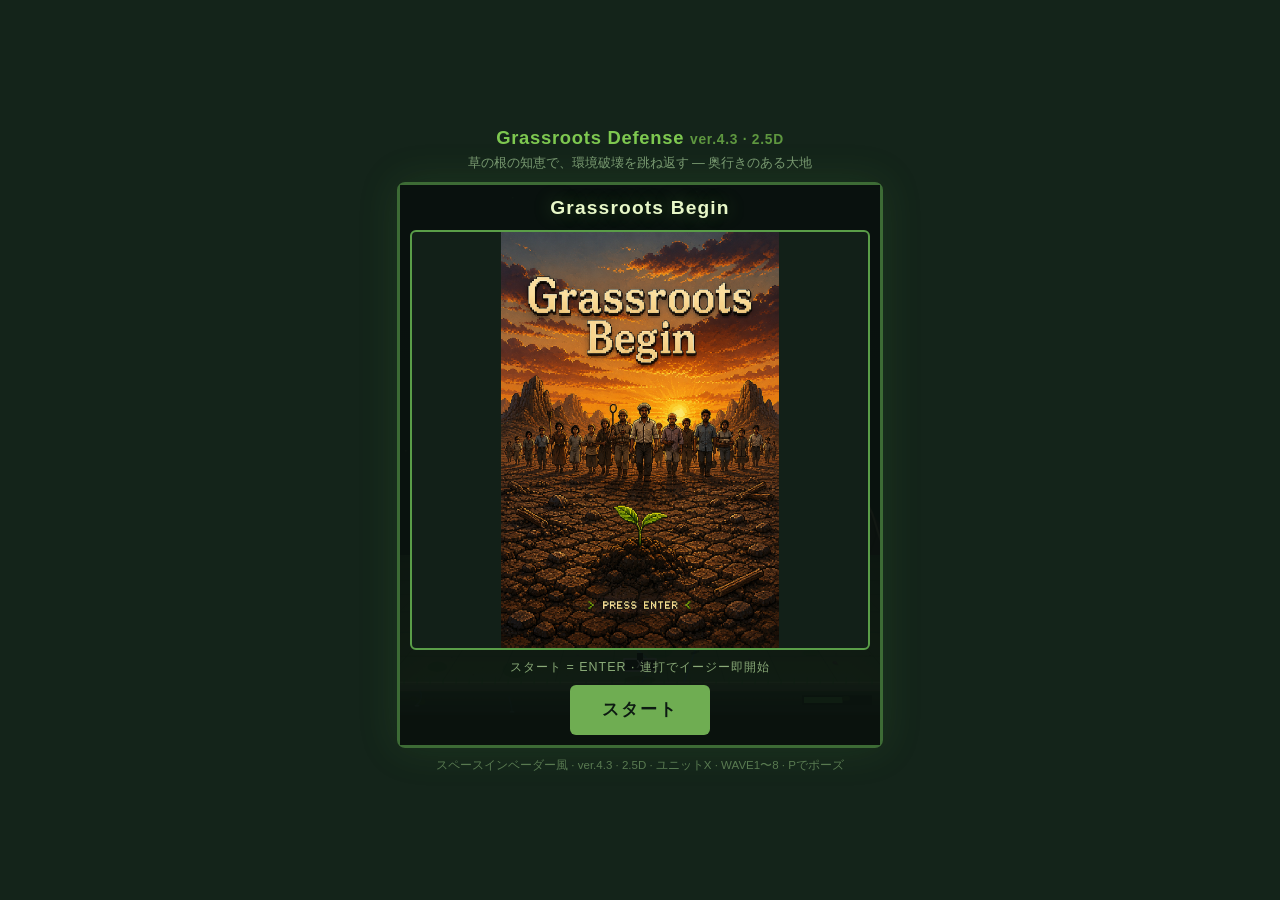
==== commit 4476d05d: "Add files via upload" ====
--- a/index.html
+++ b/index.html
@@ -3,7 +3,7 @@
 <head>
   <meta charset="UTF-8" />
   <meta name="viewport" content="width=device-width, initial-scale=1" />
-  <title>Grassroots Defense ver.4.2 · 2.5D — 草の根防衛</title>
+  <title>Grassroots Defense ver.4.3 · 2.5D — 草の根防衛</title>
   <style>
     * { box-sizing: border-box; margin: 0; padding: 0; }
     body {
@@ -154,7 +154,8 @@
     }
     #end .panel.end-panel > h2,
     #end .panel.end-panel > p,
-    #end .panel.end-panel > button {
+    #end .panel.end-panel > button,
+    #end .panel.end-panel > .clear-choices {
       flex: 0 0 auto;
     }
     .end-frame {
@@ -190,7 +191,7 @@
     #end-poster.show {
       display: block;
     }
-    /* 隠し画面：VOID（クリア後 ENTER） */
+    /* VOID 仮エンディング（ドッキング後） */
     #void-end.ui {
       padding: 10px;
       background: rgba(4, 6, 12, 0.96);
@@ -233,42 +234,393 @@
     .void-dim {
       position: absolute;
       inset: 0;
-      background: rgba(0, 0, 0, 0.55);
+      background: rgba(0, 0, 0, 0.35);
       pointer-events: none;
       z-index: 1;
     }
     .void-text {
       position: absolute;
-      inset: 0;
+      left: 50%;
+      top: 50%;
+      transform: translate(-50%, -50%);
+      display: flex;
+      flex-direction: column;
+      align-items: center;
+      justify-content: center;
+      gap: 10px;
+      padding: 18px 28px;
+      text-align: center;
+      pointer-events: none;
+      z-index: 2;
+      background: rgba(8, 8, 18, 0.72);
+      border: 1px solid rgba(160, 150, 220, 0.35);
+      border-radius: 10px;
+      box-shadow: 0 4px 24px rgba(0, 0, 0, 0.55);
+      min-width: min(280px, 82%);
+    }
+    .void-line {
+      color: #f0f4ff;
+      font-size: 1.12rem;
+      font-weight: 800;
+      line-height: 1.55;
+      letter-spacing: 0.06em;
+      text-shadow: 0 0 8px rgba(0, 0, 0, 0.9), 0 2px 4px #000;
+      margin: 0;
+    }
+    .void-sub {
+      color: #d8e0ff;
+      font-size: 1.05rem;
+      font-weight: 700;
+      letter-spacing: 0.08em;
+    }
+    #void-end-btn {
+      flex: 0 0 auto;
+      min-width: 120px;
+      font-weight: 800;
+      letter-spacing: 0.12em;
+    }
+    #void-end-hint {
+      font-size: 0.72rem;
+      color: #9a9ab8;
+      margin: 0;
+      letter-spacing: 0.04em;
+    }
+    /* 地上編エンディング（LIFE TOWER） */
+    #ground-ending.ui {
+      padding: 10px;
+      background: rgba(4, 10, 8, 0.96);
+    }
+    #ground-ending .ground-ending-panel {
+      width: 100%;
+      height: 100%;
+      max-width: 100%;
       display: flex;
       flex-direction: column;
       align-items: center;
       justify-content: center;
       gap: 12px;
-      padding: 16px;
-      text-align: center;
-      pointer-events: none;
-      z-index: 2;
-    }
-    .void-line {
-      color: #f0f4ff;
-      font-size: 1.05rem;
+      min-height: 0;
+    }
+    .ground-ending-art {
+      position: relative;
+      flex: 1 1 auto;
+      min-height: 0;
+      width: 100%;
+      max-height: calc(100% - 90px);
+      min-height: 260px;
+      display: flex;
+      align-items: center;
+      justify-content: center;
+      border-radius: 6px;
+      border: 2px solid #4a7a50;
+      background: #080c08;
+      overflow: hidden;
+    }
+    #ground-ending-img {
+      max-width: 100%;
+      max-height: 100%;
+      width: auto;
+      height: auto;
+      object-fit: contain;
+      object-position: center;
+      display: block;
+    }
+    #ground-ending-btn {
+      flex: 0 0 auto;
+      min-width: 160px;
+      display: flex;
+      flex-direction: column;
+      align-items: center;
+      justify-content: center;
+      gap: 4px;
+      padding: 12px 22px;
+      border: 2px solid #6fad52;
+      border-radius: 8px;
+      background: #2a4a30;
+      color: #e8f8d0;
+      font: inherit;
+      font-weight: 800;
+      cursor: pointer;
+      line-height: 1.25;
+      box-shadow: 0 2px 10px rgba(0, 0, 0, 0.3);
+    }
+    #ground-ending-btn:hover {
+      filter: brightness(1.1);
+      border-color: #c8f070;
+    }
+    #ground-ending-btn .ge-en {
+      font-size: 0.85rem;
+      letter-spacing: 0.14em;
+      font-weight: 800;
+    }
+    #ground-ending-btn .ge-ja {
+      font-size: 0.92rem;
+      letter-spacing: 0.04em;
+      font-weight: 800;
+    }
+    #ground-ending-hint {
+      font-size: 0.72rem;
+      color: #8aaa78;
+      margin: 0;
+      letter-spacing: 0.04em;
+    }
+    /* クリア画面：2択ボタン／緊急指令 GO! 点滅 */
+    @keyframes go-blink {
+      0%, 100% {
+        opacity: 1;
+        filter: brightness(1.12);
+        box-shadow: 0 0 16px rgba(255, 180, 60, 0.55);
+      }
+      50% {
+        opacity: 0.5;
+        filter: brightness(0.9);
+        box-shadow: 0 0 4px rgba(200, 100, 30, 0.25);
+      }
+    }
+    .clear-choices {
+      display: flex;
+      flex-direction: row;
+      align-items: stretch;
+      justify-content: center;
+      gap: 12px;
+      width: 100%;
+      max-width: 420px;
+      margin-top: 4px;
+      flex-wrap: wrap;
+    }
+    .clear-choices.hidden {
+      display: none;
+    }
+    .clear-choice {
+      flex: 1 1 160px;
+      min-width: 140px;
+      max-width: 200px;
+      display: flex;
+      flex-direction: column;
+      align-items: center;
+      justify-content: center;
+      gap: 4px;
+      padding: 12px 14px;
+      border: 2px solid #4a6a40;
+      border-radius: 8px;
+      background: #2a3a28;
+      color: #d4ecd0;
+      font: inherit;
       font-weight: 700;
-      line-height: 1.55;
+      cursor: pointer;
+      line-height: 1.25;
+      box-shadow: 0 2px 8px rgba(0, 0, 0, 0.25);
+      transition: border-color 0.12s, background 0.12s, box-shadow 0.12s, transform 0.12s;
+    }
+    .clear-choice .clear-choice-en {
+      font-size: 0.78rem;
+      letter-spacing: 0.08em;
+      opacity: 0.9;
+      font-weight: 800;
+    }
+    .clear-choice .clear-choice-ja {
+      font-size: 0.95rem;
       letter-spacing: 0.04em;
-      text-shadow: 0 0 8px rgba(0, 0, 0, 0.9), 0 2px 4px #000;
-      margin: 0;
-    }
-    .void-sub {
-      color: #d0d8f0;
+      font-weight: 800;
+    }
+    #clear-end {
+      background: #2a3430;
+      border-color: #5a6a60;
+      color: #c8d8c8;
+      min-width: 150px;
+      max-width: 210px;
+    }
+    #clear-orders {
+      background: #3a5a30;
+      border-color: #6fad52;
+      color: #e8f8d0;
+    }
+    .clear-choice:hover {
+      filter: brightness(1.08);
+    }
+    /* キーボード選択ハイライト */
+    .clear-choice.selected {
+      border-color: #c8f070;
+      border-width: 3px;
+      background: #4a7a38;
+      color: #f4ffe8;
+      box-shadow: 0 0 0 2px rgba(200, 240, 100, 0.35), 0 0 18px rgba(140, 220, 80, 0.4);
+      transform: translateY(-1px);
+    }
+    #clear-end.selected {
+      border-color: #a8c8b0;
+      background: #3a4a42;
+      box-shadow: 0 0 0 2px rgba(160, 200, 170, 0.35), 0 0 14px rgba(100, 140, 110, 0.35);
+    }
+    #clear-orders.selected {
+      border-color: #e8ff80;
+      background: #5a9a40;
+      animation: clear-orders-pulse 1.1s ease-in-out infinite;
+    }
+    @keyframes clear-orders-pulse {
+      0%, 100% { box-shadow: 0 0 0 2px rgba(200, 240, 100, 0.4), 0 0 14px rgba(160, 230, 80, 0.35); }
+      50% { box-shadow: 0 0 0 3px rgba(220, 255, 120, 0.55), 0 0 22px rgba(180, 255, 100, 0.55); }
+    }
+    #clear-keys-hint {
+      font-size: 0.72rem;
+      color: #8aaa78;
+      margin: 2px 0 0;
+      letter-spacing: 0.04em;
+    }
+    #clear-keys-hint.hidden {
+      display: none;
+    }
+    #emergency-sub {
+      font-size: 0.92rem;
+      font-weight: 800;
+      color: #ffcc66;
+      letter-spacing: 0.06em;
+      margin: 6px 0 0;
+      text-shadow: 0 0 10px rgba(255, 160, 40, 0.45);
+    }
+    /* 緊急指令・NEW MISSION 共通パネル */
+    #emergency.ui,
+    #newmission.ui {
+      padding: 10px;
+      background: rgba(12, 8, 6, 0.96);
+    }
+    #emergency .emergency-panel,
+    #newmission .newmission-panel {
+      width: 100%;
+      height: 100%;
+      max-width: 100%;
+      display: flex;
+      flex-direction: column;
+      align-items: center;
+      justify-content: center;
+      gap: 12px;
+      min-height: 0;
+    }
+    .emergency-frame,
+    .newmission-frame {
+      flex: 1 1 auto;
+      min-height: 0;
+      width: 100%;
+      max-height: calc(100% - 90px);
+      min-height: 260px;
+      display: flex;
+      align-items: center;
+      justify-content: center;
+      border-radius: 6px;
+      border: 2px solid #c07030;
+      background: #180c08;
+      overflow: hidden;
+    }
+    .newmission-frame {
+      border-color: #4a80c0;
+      background: #080c18;
+    }
+    #emergency-img,
+    #newmission-img {
+      max-width: 100%;
+      max-height: 100%;
+      width: auto;
+      height: auto;
+      object-fit: contain;
+      object-position: center;
+      display: block;
+    }
+    #emergency-go {
+      flex: 0 0 auto;
+      min-width: 140px;
+      font-weight: 900;
+      letter-spacing: 0.16em;
       font-size: 1.15rem;
-      font-weight: 800;
-    }
-    #void-end-btn {
+      padding: 12px 36px;
+      background: #e09030;
+      color: #1a1008;
+      animation: go-blink 0.85s ease-in-out infinite;
+    }
+    #emergency-go:hover {
+      filter: brightness(1.1);
+    }
+    #newmission-ok {
       flex: 0 0 auto;
       min-width: 120px;
       font-weight: 800;
       letter-spacing: 0.12em;
+      background: #d08040;
+      color: #1a1008;
+    }
+    #newmission-ok:hover {
+      filter: brightness(1.08);
+    }
+    /* ドッキング演出（キャンバス一体型・docking-boss-test 移植） */
+    #dock.ui {
+      padding: 8px;
+      background: rgba(4, 6, 12, 0.98);
+    }
+    #dock .dock-panel {
+      width: 100%;
+      height: 100%;
+      max-width: 100%;
+      display: flex;
+      flex-direction: column;
+      align-items: center;
+      justify-content: center;
+      gap: 8px;
+      min-height: 0;
+    }
+    #dock-stage {
+      position: relative;
+      flex: 1 1 auto;
+      min-height: 0;
+      width: 100%;
+      max-height: calc(100% - 36px);
+      min-height: 280px;
+      aspect-ratio: 960 / 720;
+      max-width: 100%;
+      background: #000;
+      border: 2px solid #1a3a5a;
+      box-shadow: 0 0 0 3px #0a1520, 0 0 28px rgba(0, 80, 180, 0.28);
+      overflow: hidden;
+      border-radius: 4px;
+    }
+    #dockCanvas {
+      position: absolute;
+      inset: 0;
+      width: 100%;
+      height: 100%;
+      z-index: 5;
+      display: block;
+      image-rendering: auto;
+    }
+    #dock-assembled {
+      position: absolute;
+      z-index: 8;
+      display: none;
+      left: 50%;
+      top: 38%;
+      width: auto;
+      height: auto;
+      max-width: 24%;
+      max-height: 34%;
+      transform: translate(-50%, -50%);
+      object-fit: contain;
+      transition: top 2.2s ease-in-out, transform 2.2s ease-in-out;
+    }
+    #dock-flash {
+      position: absolute;
+      inset: 0;
+      background: #fff;
+      opacity: 0;
+      z-index: 20;
+      pointer-events: none;
+      transition: opacity 0.15s;
+    }
+    #dock-status {
+      flex: 0 0 auto;
+      margin: 0;
+      color: #4a9fff;
+      font-size: 0.78rem;
+      letter-spacing: 0.12em;
+      font-weight: 700;
+      min-height: 1.2em;
     }
     /* オープニング：枠いっぱい・中央寄せ・縦横比維持でできるだけ大きく */
     #opening.ui {
@@ -343,8 +695,52 @@
     #opening .op-hint {
       flex: 0 0 auto;
     }
-    #opening #op-next {
+    #opening #op-next,
+    #opening #op-skip,
+    #opening #op-start {
       flex: 0 0 auto;
+    }
+    #opening .op-actions {
+      flex: 0 0 auto;
+      display: flex;
+      flex-direction: column;
+      align-items: center;
+      gap: 8px;
+      min-height: 48px;
+    }
+    #op-skip {
+      min-width: 120px;
+      font-weight: 800;
+      letter-spacing: 0.1em;
+      background: #4a6a90;
+      color: #e8f0ff;
+    }
+    #op-skip:hover {
+      filter: brightness(1.1);
+    }
+    #op-start {
+      min-width: 140px;
+      font-weight: 900;
+      letter-spacing: 0.12em;
+      font-size: 1.05rem;
+      padding: 12px 32px;
+      background: #6fad52;
+      color: #0d1a12;
+      animation: howto-start-pulse 2.4s ease-in-out infinite;
+    }
+    #op-start:hover {
+      filter: brightness(1.1);
+    }
+    #op-start:disabled {
+      opacity: 0.55;
+      cursor: wait;
+      filter: none;
+      animation: none;
+    }
+    #op-skip.hidden,
+    #op-start.hidden,
+    #op-next.hidden {
+      display: none;
     }
     .howto-panel {
       text-align: left;
@@ -384,7 +780,7 @@
   </style>
 </head>
 <body>
-  <h1>Grassroots Defense <span style="font-size:0.75em;opacity:.7">ver.4.2 · 2.5D</span></h1>
+  <h1>Grassroots Defense <span style="font-size:0.75em;opacity:.7">ver.4.3 · 2.5D</span></h1>
   <p class="sub">草の根の知恵で、環境破壊を跳ね返す — 奥行きのある大地</p>
 
   <div id="wrap">
@@ -396,8 +792,13 @@
         <div class="op-frame">
           <img id="op-poster" alt="Grassroots Begin" src="GGDOP0.png" />
         </div>
-        <p class="op-hint">NEXT = ENTER</p>
-        <button id="op-next" type="button">NEXT</button>
+        <p id="op-hint" class="op-hint">スタート = ENTER</p>
+        <div class="op-actions">
+          <button id="op-skip" type="button" class="hidden">スキップ</button>
+          <button id="op-start" type="button">スタート</button>
+          <!-- 旧 NEXT（互換のため残置・非表示） -->
+          <button id="op-next" type="button" class="hidden">NEXT</button>
+        </div>
       </div>
     </div>
 
@@ -432,13 +833,13 @@
             <li>スペースX号 … 耐久2（3発でゲームオーバー）</li>
           </ul>
         </div>
-        <p class="howto-hint">GAME START = ENTER</p>
+        <p class="howto-hint">ゲームスタート = ENTER・難易度は 1〜4 で切替</p>
         <p id="howto-diff-label" style="text-align:center;font-size:0.78rem;color:#80d0a0;margin:8px 0 2px;">難易度: イージー（攻撃−30%）</p>
         <p style="text-align:center;font-size:0.68rem;color:#8aaa78;margin-bottom:8px;">
           <kbd>1</kbd> E · <kbd>2</kbd> N · <kbd>3</kbd> H · <kbd>4</kbd> SH
         </p>
         <div style="text-align:center;">
-          <button id="howto-start" type="button">→ GAME START ←</button>
+          <button id="howto-start" type="button">ゲームスタート</button>
         </div>
       </div>
     </div>
@@ -446,7 +847,7 @@
     <div id="title" class="ui hidden">
       <div class="panel">
         <h2>草の根防衛ユニット X</h2>
-        <p style="font-size:0.78rem;color:#8aaa78;margin:-4px 0 8px;">ver.4.2 · 2.5D</p>
+        <p style="font-size:0.78rem;color:#8aaa78;margin:-4px 0 8px;">ver.4.3 · 2.5D</p>
         <p>
           浮遊メカで汚染を撃ち落とし、<br />
           種と知恵で世界を緑に変えよう。
@@ -486,7 +887,19 @@
         <p id="end-stats"></p>
         <p class="end-msg" id="end-msg"></p>
         <p id="end-hint" class="end-hint" style="display:none;font-size:0.82rem;color:#c8d890;margin:10px 0 4px;line-height:1.65;border-top:1px solid #3a5a30;padding-top:10px;"></p>
+        <!-- LOSE 専用：もう一度 -->
         <button id="again" type="button">もう一度</button>
+        <!-- クリア専用：END / RECEIVE ORDERS の2択 -->
+        <div id="clear-choices" class="clear-choices hidden" role="group" aria-label="防衛成功の選択">
+          <button id="clear-end" type="button" class="clear-choice" data-choice="end">
+            <span class="clear-choice-ja" style="font-size:0.88rem;line-height:1.35;">地上編エンディングへ</span>
+          </button>
+          <button id="clear-orders" type="button" class="clear-choice" data-choice="orders">
+            <span class="clear-choice-en">RECEIVE ORDERS</span>
+            <span class="clear-choice-ja">緊急指令受信！</span>
+          </button>
+        </div>
+        <p id="clear-keys-hint" class="hidden"><kbd>←</kbd><kbd>→</kbd> / <kbd>A</kbd><kbd>D</kbd> 選択 · <kbd>Enter</kbd> 決定</p>
       </div>
     </div>
 
@@ -496,16 +909,60 @@
           <img id="void-img" src="VOID.png" alt="THE VOID" />
           <div class="void-dim"></div>
           <div class="void-text">
-            <p class="void-line">次なるステージへ… to be continued</p>
-            <p class="void-line void-sub">構想・開発中！</p>
+            <p class="void-line">鋭意制作中！</p>
+            <p class="void-line void-sub">To Be Continued</p>
           </div>
         </div>
         <button id="void-end-btn" type="button">END</button>
+        <p id="void-end-hint"><kbd>Enter</kbd> でタイトルへ</p>
+      </div>
+    </div>
+
+    <div id="ground-ending" class="ui hidden">
+      <div class="ground-ending-panel">
+        <div class="ground-ending-art">
+          <img id="ground-ending-img" src="life_tower_ending.png" alt="LIFE TOWER" />
+        </div>
+        <button id="ground-ending-btn" type="button">
+          <span class="ge-en">END</span>
+          <span class="ge-ja">最初の画面に戻る</span>
+        </button>
+        <p id="ground-ending-hint"><kbd>Enter</kbd> でタイトルへ</p>
+      </div>
+    </div>
+
+    <div id="emergency" class="ui hidden">
+      <div class="emergency-panel">
+        <div class="emergency-frame">
+          <img id="emergency-img" src="EMERGENCY.png" alt="緊急指令" />
+        </div>
+        <button id="emergency-go" type="button">GO!</button>
+        <p id="emergency-sub">軌道へ発進！</p>
+      </div>
+    </div>
+
+    <div id="newmission" class="ui hidden">
+      <div class="newmission-panel">
+        <div class="newmission-frame">
+          <img id="newmission-img" src="NEWMISSION.png" alt="NEW MISSION" />
+        </div>
+        <button id="newmission-ok" type="button">了解</button>
+      </div>
+    </div>
+
+    <div id="dock" class="ui hidden">
+      <div class="dock-panel">
+        <div id="dock-stage">
+          <canvas id="dockCanvas" width="960" height="720"></canvas>
+          <img id="dock-assembled" class="dock-assembled" src="assembled_ship.jpg" alt="Assembled craft" />
+          <div id="dock-flash"></div>
+        </div>
+        <p id="dock-status">DOCKING SEQUENCE</p>
       </div>
     </div>
   </div>
 
-  <p class="foot">スペースインベーダー風 · ver.4.2 · 2.5D · ユニットX · WAVE1〜8 · Pでポーズ</p>
+  <p class="foot">スペースインベーダー風 · ver.4.3 · 2.5D · ユニットX · WAVE1〜8 · Pでポーズ</p>
 
   <script>
 (() => {
@@ -540,33 +997,80 @@
   const endPoster = document.getElementById("end-poster");
   const endFrame = document.getElementById("end-frame");
   const voidEndEl = document.getElementById("void-end");
+  const groundEndingEl = document.getElementById("ground-ending");
+  const groundEndingImg = document.getElementById("ground-ending-img");
+  const groundEndingBtn = document.getElementById("ground-ending-btn");
   const voidImg = document.getElementById("void-img");
+  const emergencyEl = document.getElementById("emergency");
+  const emergencyImg = document.getElementById("emergency-img");
+  const emergencyGoBtn = document.getElementById("emergency-go");
+  const newmissionEl = document.getElementById("newmission");
+  const newmissionImg = document.getElementById("newmission-img");
+  const dockEl = document.getElementById("dock");
+  const dockCanvas = document.getElementById("dockCanvas");
+  const dockCtx = dockCanvas ? dockCanvas.getContext("2d") : null;
+  const dockAssembled = document.getElementById("dock-assembled");
+  const dockFlashEl = document.getElementById("dock-flash");
+  const dockStatusEl = document.getElementById("dock-status");
+  const againBtn = document.getElementById("again");
+  const clearChoicesEl = document.getElementById("clear-choices");
+  const clearEndBtn = document.getElementById("clear-end");
+  const clearOrdersBtn = document.getElementById("clear-orders");
+  const clearKeysHint = document.getElementById("clear-keys-hint");
+  /** クリア2択：0=地上編エンディング / 1=RECEIVE ORDERS（既定は右＝指令受信） */
+  let clearChoiceIndex = 1;
   const opPoster = document.getElementById("op-poster");
   const opDrama = document.getElementById("op-drama");
 
-  /** オープニングストーリー（ENTER で次へ）※画像はゲームフォルダ直下 */
+  /**
+   * オープニング画像（ファイル名は現状維持）
+   * 0: タイトル（スタート／Enter。Enter連打→イージー即本編）
+   * 1〜最終: 3連オープニング（自動1.8秒。2枚目以降スキップ→説明画面。最終は NEXT）
+   */
   const OPENING_SLIDES = [
     { title: "Grassroots Begin", image: "GGDOP0.png" },
     { title: "THEY TOOK EVERYTHING", image: "GGDOP1.png" },
     { title: "WE FOUGHT BACK", image: "GGDOP2.png" },
     { title: "DEFEND THE SEED", image: "GGDOP3.png" },
   ];
+  const OPENING_AUTO_MS = 1800;
+  /** タイトルで Enter 連打判定の窓（ms） */
+  const TITLE_ENTER_MASH_MS = 320;
   let openingStep = 0;
-
-  function loadImg(src, el) {
-    const img = new Image();
-    img.onload = () => {
-      if (el) {
-        el.src = src;
-        el.classList.add("show");
-      }
-    };
-    img.onerror = () => {
-      if (el) el.classList.remove("show");
-    };
-    img.src = src;
-    return img;
-  }
+  let openingTimer = null;
+  let titleEnterCount = 0;
+  let titleEnterDebounce = null;
+  const opSkipBtn = document.getElementById("op-skip");
+  const opStartBtn = document.getElementById("op-start");
+  const opHintEl = document.getElementById("op-hint");
+
+  function isOpeningTitleSlide() {
+    return openingStep === 0;
+  }
+  /** 3連オープニング（タイトル以外） */
+  function isOpeningStorySlide() {
+    return openingStep >= 1;
+  }
+  function isOpeningLastSlide() {
+    return openingStep >= OPENING_SLIDES.length - 1;
+  }
+  /** 3連オープニング（最終以外）：スキップ表示。最終は「説明画面へ」 */
+  function isOpeningSkipSlide() {
+    return isOpeningStorySlide() && !isOpeningLastSlide();
+  }
+  /** 自動進行する枚（タイトル・最終以外） */
+  function isOpeningAutoSlide() {
+    return isOpeningStorySlide() && !isOpeningLastSlide();
+  }
+
+  function clearTitleEnterDebounce() {
+    if (titleEnterDebounce != null) {
+      clearTimeout(titleEnterDebounce);
+      titleEnterDebounce = null;
+    }
+    titleEnterCount = 0;
+  }
+
   // オープニング画像を先読み（表示切替は applyOpeningSlide）
   OPENING_SLIDES.forEach((s) => {
     const img = new Image();
@@ -576,8 +1080,14 @@
   imgWin.src = "CLEAR.png";
   const imgFail = new Image();
   imgFail.src = "LOSE.png";
-  const imgVoid = new Image();
-  imgVoid.src = "VOID.png";
+  const imgVoidPre = new Image();
+  imgVoidPre.src = "VOID.png";
+  const imgEmergency = new Image();
+  imgEmergency.src = "EMERGENCY.png";
+  const imgNewMission = new Image();
+  imgNewMission.src = "NEWMISSION.png";
+  const imgAssembledPre = new Image();
+  imgAssembledPre.src = "assembled_ship.jpg";
 
   const keys = {};
   let mode = "opening";
@@ -772,6 +1282,7 @@
     "連射・三連弾は上を横切る敵を倒したときだけ落ちる。効果は短い。",
     "知恵の実を集めると都市が徐々に発展する。一度できたら戻らない。",
     "スモッグが多いと画面が霞む。倒すと少し晴れる。",
+    "モード切替は説明画面で切り替える。",
   ];
   /** 敗北ヒントの順番インデックス（敗北のたびに次へ） */
   let loseHintIndex = 0;
@@ -801,6 +1312,23 @@
     } catch (_) {
       audioOk = false;
     }
+  }
+
+  /**
+   * AudioContext を走行状態にする（自動再生制限対策）。
+   * 完了後に SE を鳴らすと「音が遅れる」を防げる。
+   */
+  function resumeAudio() {
+    ensureAudio();
+    if (!audioOk || !actx) return Promise.resolve(false);
+    if (actx.state === "running") return Promise.resolve(true);
+    try {
+      const p = actx.resume();
+      if (p && typeof p.then === "function") {
+        return p.then(() => actx.state === "running").catch(() => false);
+      }
+    } catch (_) {}
+    return Promise.resolve(actx.state === "running");
   }
 
   function beep(freq, dur, type, vol, slide) {
@@ -1119,6 +1647,136 @@
     setTimeout(() => beep(35, 0.4, "square", 0.1, 0.5), 40);
     setTimeout(() => beep(80, 0.2, "triangle", 0.06), 120);
   }
+  /**
+   * 軌道発進：バン！衝撃（即アタック）。AudioContext 走行中を前提。
+   * setTimeout 遅延なしで最初の衝撃を currentTime から鳴らす。
+   */
+  function sfxLaunchBoom() {
+    if (!audioOk || !actx) {
+      ensureAudio();
+      if (!audioOk || !actx) return;
+    }
+    try {
+      const t0 = actx.currentTime;
+      // 低音ドカン（即立ち上がり）
+      const o1 = actx.createOscillator();
+      const g1 = actx.createGain();
+      o1.type = "sawtooth";
+      o1.frequency.setValueAtTime(90, t0);
+      o1.frequency.exponentialRampToValueAtTime(32, t0 + 0.42);
+      g1.gain.setValueAtTime(0.001, t0);
+      g1.gain.linearRampToValueAtTime(0.18, t0 + 0.006);
+      g1.gain.exponentialRampToValueAtTime(0.001, t0 + 0.5);
+      o1.connect(g1);
+      g1.connect(actx.destination);
+      o1.start(t0);
+      o1.stop(t0 + 0.52);
+
+      // 中域の打撃
+      const o2 = actx.createOscillator();
+      const g2 = actx.createGain();
+      o2.type = "square";
+      o2.frequency.setValueAtTime(160, t0);
+      o2.frequency.exponentialRampToValueAtTime(45, t0 + 0.28);
+      g2.gain.setValueAtTime(0.001, t0);
+      g2.gain.linearRampToValueAtTime(0.12, t0 + 0.005);
+      g2.gain.exponentialRampToValueAtTime(0.001, t0 + 0.35);
+      o2.connect(g2);
+      g2.connect(actx.destination);
+      o2.start(t0);
+      o2.stop(t0 + 0.38);
+
+      // 残響（わずかに後）
+      const o3 = actx.createOscillator();
+      const g3 = actx.createGain();
+      o3.type = "triangle";
+      o3.frequency.setValueAtTime(110, t0 + 0.04);
+      o3.frequency.exponentialRampToValueAtTime(50, t0 + 0.35);
+      g3.gain.setValueAtTime(0.001, t0 + 0.04);
+      g3.gain.linearRampToValueAtTime(0.07, t0 + 0.05);
+      g3.gain.exponentialRampToValueAtTime(0.001, t0 + 0.4);
+      o3.connect(g3);
+      g3.connect(actx.destination);
+      o3.start(t0 + 0.04);
+      o3.stop(t0 + 0.42);
+    } catch (_) {
+      // フォールバック
+      beep(70, 0.45, "sawtooth", 0.16, 0.25);
+      beep(45, 0.55, "square", 0.12, 0.35);
+    }
+  }
+
+  /**
+   * 緊急指令サイレン：短い鋸波「うー」を約0.5秒間隔でループ。
+   * stopSiren() で停止。GO! などで画面を離れるまで鳴る。
+   */
+  let sirenOn = false;
+  let sirenTimer = null;
+  let sirenNodes = [];
+
+  function stopSiren() {
+    sirenOn = false;
+    if (sirenTimer != null) {
+      clearTimeout(sirenTimer);
+      sirenTimer = null;
+    }
+    for (let i = 0; i < sirenNodes.length; i++) {
+      try { sirenNodes[i].stop(); } catch (_) {}
+    }
+    sirenNodes = [];
+  }
+
+  function playSirenWhoop() {
+    if (!sirenOn || !audioOk || !actx) return;
+    try {
+      const t0 = actx.currentTime;
+      const o = actx.createOscillator();
+      const g = actx.createGain();
+      o.type = "sawtooth";
+      // 警告音「うー」：即立ち上がり → 下降
+      o.frequency.setValueAtTime(720, t0);
+      o.frequency.exponentialRampToValueAtTime(300, t0 + 0.34);
+      g.gain.setValueAtTime(0.001, t0);
+      g.gain.linearRampToValueAtTime(0.08, t0 + 0.008);
+      g.gain.setValueAtTime(0.065, t0 + 0.22);
+      g.gain.exponentialRampToValueAtTime(0.001, t0 + 0.4);
+      o.connect(g);
+      g.connect(actx.destination);
+      o.start(t0);
+      o.stop(t0 + 0.44);
+      sirenNodes.push(o);
+      o.onended = () => {
+        const ix = sirenNodes.indexOf(o);
+        if (ix >= 0) sirenNodes.splice(ix, 1);
+      };
+    } catch (_) {}
+  }
+
+  /**
+   * サイレン開始。resume 完了後に鳴らす（遅延防止）。
+   * 既に running なら即再生。
+   */
+  function startSiren() {
+    stopSiren();
+    sirenOn = true;
+    const begin = () => {
+      if (!sirenOn) return;
+      playSirenWhoop();
+      sirenTimer = setTimeout(function tick() {
+        if (!sirenOn) return;
+        playSirenWhoop();
+        sirenTimer = setTimeout(tick, 500);
+      }, 500);
+    };
+    resumeAudio().then((ok) => {
+      if (!sirenOn) return;
+      if (ok) begin();
+      else {
+        // resume 失敗時も一度だけ試行
+        try { begin(); } catch (_) {}
+      }
+    });
+  }
   /** 稲妻：ピカゴロゴロゴロ + バリバリバリバリ */
   function sfxThunder() {
     beep(1400, 0.04, "square", 0.08);
@@ -1289,10 +1947,10 @@
         e.preventDefault();
       }
     }
-    // オープニング：ENTER で次スライド／説明画面へ
-    if (mode === "opening" && (e.code === "Enter" || e.key === "Enter")) {
+    // オープニング：タイトル／最終＝スタート、中間＝スキップ
+    if (mode === "opening" && (e.code === "Enter" || e.key === "Enter" || e.code === "Space")) {
       e.preventDefault();
-      advanceOpening();
+      handleOpeningConfirm();
       return;
     }
     // 説明画面：ENTER でタタタン♪ → ゲーム開始
@@ -1307,17 +1965,60 @@
       start();
       return;
     }
-    // クリア画面：ENTER → 隠し画面（「もう一度」は別経路）
-    if (mode === "clear" && (e.code === "Enter" || e.key === "Enter")) {
+    // LOSE：ENTER で「もう一度」（マウスも可）
+    if (mode === "over" && (e.code === "Enter" || e.key === "Enter")) {
       e.preventDefault();
-      showVoidEnd();
+      restartFromLose();
       return;
     }
-    // 隠し画面：ENTER → オープニングへ
+    // クリア画面：←→ / A D で選択、Enter で決定
+    if (mode === "clear") {
+      if (e.code === "ArrowLeft" || e.code === "KeyA" || e.key === "a" || e.key === "A" || e.key === "ArrowLeft") {
+        e.preventDefault();
+        setClearChoice(0);
+        return;
+      }
+      if (e.code === "ArrowRight" || e.code === "KeyD" || e.key === "d" || e.key === "D" || e.key === "ArrowRight") {
+        e.preventDefault();
+        setClearChoice(1);
+        return;
+      }
+      if (e.code === "Enter" || e.key === "Enter") {
+        e.preventDefault();
+        confirmClearChoice();
+        return;
+      }
+    }
+    // 地上編エンディング：Enter でタイトル（アクセス）画面へ
+    if (mode === "ground-ending" && (e.code === "Enter" || e.key === "Enter")) {
+      e.preventDefault();
+      leaveGroundEndingToTitle();
+      return;
+    }
+    // 緊急指令：ENTER / GO! → 爆音 → NEW MISSION
+    if (mode === "emergency" && (e.code === "Enter" || e.key === "Enter")) {
+      e.preventDefault();
+      goToNewMission();
+      return;
+    }
+    // NEW MISSION：ENTER / 了解 → ドッキングシーケンス
+    if (mode === "newmission" && (e.code === "Enter" || e.key === "Enter")) {
+      e.preventDefault();
+      sfxConfirm();
+      showDockSequence();
+      return;
+    }
+    // ドッキング演出中は自動進行（キー操作なし）
+    if (mode === "dock") {
+      if (e.code === "Enter" || e.key === "Enter" || e.code === "Space") {
+        e.preventDefault();
+      }
+      return;
+    }
+    // VOID 仮エンディング：Enter → タイトル（アクセス）画面
     if (mode === "void" && (e.code === "Enter" || e.key === "Enter")) {
       e.preventDefault();
-      sfxConfirm();
-      showOpening();
+      leaveVoidEndToTitle();
       return;
     }
   });
@@ -3267,9 +3968,12 @@
     mode = win ? "clear" : "over";
     paused = false;
     stopWaitBgm();
+    hideEmergency();
+    hideNewMission();
+    hideDock();
     const endHint = document.getElementById("end-hint");
-    // Greening resets on player destroy (loss). Keep display until restart.
-    endTitle.textContent = win ? "防衛成功" : "防衛失敗…";
+
+    endTitle.textContent = win ? "防衛成功" : "防衛失敗 / YOU LOSE";
     endTitle.style.color = win ? "#8fd060" : "#d08060";
     const diffTag =
       difficulty === "easy" ? "EASY" :
@@ -3281,13 +3985,38 @@
       (player.rapid ? " · ⚡" : "") +
       (player.triple ? " · ≡" : "") +
       (player.shield ? ` · 🛡${player.shield}` : "");
+
+    // 先に完全に隠してから画像を差し替える（一瞬のクリア画面フラッシュ防止）
+    endPoster.classList.remove("show", "fail");
     if (endFrame) endFrame.classList.remove("fail");
-    endPoster.classList.remove("fail");
+    endPoster.removeAttribute("src");
+    endPoster.alt = win ? "CLEAR" : "LOSE";
+
+    const targetSrc = win ? "CLEAR.png" : "LOSE.png";
+    const applyPoster = () => {
+      endPoster.src = targetSrc;
+      endPoster.classList.add("show");
+      if (!win) {
+        if (endFrame) endFrame.classList.add("fail");
+        endPoster.classList.add("fail");
+      }
+    };
+
+    const pre = win ? imgWin : imgFail;
+    if (pre && pre.complete && pre.naturalWidth > 0) {
+      applyPoster();
+    } else {
+      const tmp = new Image();
+      tmp.onload = applyPoster;
+      tmp.onerror = applyPoster;
+      tmp.src = targetSrc;
+    }
+
+    // クリア：2択（END / RECEIVE ORDERS） / LOSE：従来の「もう一度」
+    setupEndButtons(win);
+
     if (win) {
       endMsg.textContent = "草の根の知恵で、環境破壊を跳ね返す";
-      endPoster.alt = "CLEAR";
-      endPoster.src = "CLEAR.png";
-      endPoster.classList.add("show");
       if (endHint) {
         endHint.style.display = "none";
         endHint.textContent = "";
@@ -3295,11 +4024,6 @@
       sfxWin();
     } else {
       endMsg.textContent = "まだ終わらない。草の根から、もう一度。";
-      endPoster.alt = "LOSE";
-      endPoster.src = "LOSE.png";
-      endPoster.classList.add("show");
-      if (endFrame) endFrame.classList.add("fail");
-      endPoster.classList.add("fail");
       if (endHint) {
         endHint.style.display = "block";
         const tip = LOSE_HINTS[loseHintIndex % LOSE_HINTS.length];
@@ -3307,13 +4031,66 @@
         endHint.textContent = "ヒント：" + tip;
       }
       sfxLose();
-      // Reset greening state on destruction (next game starts fresh via resetGame)
       greenProgress = 0;
       groundLevel = 0;
     }
     endEl.classList.remove("hidden");
   }
 
+  /** クリア2択 or LOSE 1ボタンの表示切替 */
+  function setupEndButtons(win) {
+    if (win) {
+      if (againBtn) againBtn.style.display = "none";
+      if (clearChoicesEl) clearChoicesEl.classList.remove("hidden");
+      if (clearKeysHint) clearKeysHint.classList.remove("hidden");
+      clearChoiceIndex = 1; // 既定：緊急指令受信
+      updateClearChoiceHighlight();
+    } else {
+      if (againBtn) {
+        againBtn.style.display = "";
+        againBtn.textContent = "もう一度";
+      }
+      if (clearChoicesEl) clearChoicesEl.classList.add("hidden");
+      if (clearKeysHint) clearKeysHint.classList.add("hidden");
+      if (clearEndBtn) clearEndBtn.classList.remove("selected");
+      if (clearOrdersBtn) clearOrdersBtn.classList.remove("selected");
+    }
+  }
+
+  function resetEndButtonsToLoseDefault() {
+    if (againBtn) {
+      againBtn.style.display = "";
+      againBtn.textContent = "もう一度";
+    }
+    if (clearChoicesEl) clearChoicesEl.classList.add("hidden");
+    if (clearKeysHint) clearKeysHint.classList.add("hidden");
+    if (clearEndBtn) clearEndBtn.classList.remove("selected");
+    if (clearOrdersBtn) clearOrdersBtn.classList.remove("selected");
+  }
+
+  function setClearChoice(index) {
+    clearChoiceIndex = index === 0 ? 0 : 1;
+    updateClearChoiceHighlight();
+  }
+
+  function updateClearChoiceHighlight() {
+    if (clearEndBtn) clearEndBtn.classList.toggle("selected", clearChoiceIndex === 0);
+    if (clearOrdersBtn) clearOrdersBtn.classList.toggle("selected", clearChoiceIndex === 1);
+  }
+
+  /** クリア画面の決定（左→地上編エンディング / 右→緊急指令） */
+  function confirmClearChoice() {
+    if (mode !== "clear") return;
+    ensureAudio();
+    if (actx && actx.state === "suspended") {
+      try { actx.resume(); } catch (_) {}
+    }
+    if (clearChoiceIndex === 0) {
+      showGroundEnding();
+    } else {
+      showEmergency();
+    }
+  }
   // —— Drawing ——
   // 16bit風・岩山（固定シード版）
   function drawRockyMountain(ctx, baseX, baseY, width, height, seed = 1) {
@@ -6797,67 +7574,82 @@
   function drawHUD() {
     ctx.fillStyle = "rgba(10, 20, 14, 0.82)";
     ctx.fillRect(0, 0, W, 36);
-    ctx.font = "12px 'Segoe UI', Meiryo, sans-serif";
-    ctx.fillStyle = "#c8e0c0";
-    ctx.textAlign = "left";
-    ctx.fillText("SCORE " + score, 8, 22);
-    ctx.fillText("WAVE " + wave + "/" + MAX_WAVE, 100, 22);
-    ctx.fillText("S:" + seeds + " W:" + wisdom, 178, 22);
-    ctx.fillText("緑" + Math.round(greenProgress * 100) + "%", 255, 22);
-    // 都市化段階（知恵の実 urbanStageOf 0〜3）
-    ctx.fillStyle = "#b8c0c8";
-    ctx.fillText("都市" + urbanStageOf(), 312, 22);
-
-    let px = 362;
-    if (player.rapid) {
-      ctx.fillStyle = "#e0c040";
-      ctx.fillText("⚡", px, 22);
-      px += 16;
-    }
-    if (player.triple) {
-      ctx.fillStyle = "#c090e0";
-      ctx.fillText("≡", px, 22);
-      px += 16;
-    }
-    if (player.shield > 0) {
-      ctx.fillStyle = "#60c0e0";
-      ctx.fillText("🛡" + player.shield, px, 22);
-    }
-    if (wave >= 4) {
-      ctx.fillStyle = "#e0c060";
-      ctx.fillText("災害", W - 108, 22);
-    }
-    if (enrageActive && enemies.length > 0 && enemies.length <= 10) {
-      ctx.fillStyle = "#e08050";
-      ctx.fillText("強化×" + enemies.length, W - 170, 22);
-    }
+    ctx.font = "11px 'Segoe UI', Meiryo, sans-serif";
+    ctx.textBaseline = "middle";
+    const y = 18;
+    const gap = 7;
+
+    // —— 右端クラスタ（残機 → 難易度 → 強化 → 災害）を先に測って境界を確保 ——
     const dShort =
       difficulty === "easy" ? "E" :
       difficulty === "hard" ? "H" :
       difficulty === "super" ? "SH" : "N";
-    ctx.fillStyle =
+    const dColor =
       difficulty === "super" ? "#e05050" :
       difficulty === "hard" ? "#e09060" :
       difficulty === "easy" ? "#80d0a0" : "#a0c090";
-    ctx.fillText(dShort, W - 132, 22);
-    if (freezeT > 0) {
-      ctx.fillStyle = "#d080ff";
-      ctx.fillText("移停" + Math.ceil(freezeT / 60) + "s", W / 2 - 36, 22);
-    }
-    if (muteShootT > 0) {
-      ctx.fillStyle = "#ff7070";
-      ctx.fillText("射撃×" + (muteShootT / 60).toFixed(1) + "s", W / 2 + 20, 22);
-    }
-
+    const showEnrage = enrageActive && enemies.length > 0 && enemies.length <= 10;
+    const enrageText = showEnrage ? ("強化×" + enemies.length) : "";
+    const showDisaster = wave >= 4;
+    const lifeSlots = Math.max(1, player.lives | 0);
+    const lifeBlockW = lifeSlots * 14 + 4;
+    let rightNeed = lifeBlockW + gap;
+    rightNeed += ctx.measureText(dShort).width + gap;
+    if (showEnrage) rightNeed += ctx.measureText(enrageText).width + gap;
+    if (showDisaster) rightNeed += ctx.measureText("災害").width + gap;
+    const rightEdge = Math.max(W * 0.42, W - rightNeed); // 左列が食い込まない上限
+
+    // —— 左から横並び（measureText で間隔確保・固定座標を使わない）——
+    ctx.textAlign = "left";
+    let x = 6;
+    function hudItem(text, color) {
+      if (!text) return;
+      const tw = ctx.measureText(text).width;
+      if (x + tw > rightEdge - 2) return; // 右クラスタと重ねない
+      ctx.fillStyle = color;
+      ctx.fillText(text, x, y);
+      x += tw + gap;
+    }
+    hudItem("SCORE " + score, "#c8e0c0");
+    hudItem("WAVE " + wave + "/" + MAX_WAVE, "#c8e0c0");
+    hudItem("S:" + seeds + " W:" + wisdom, "#c8e0c0");
+    hudItem("緑" + Math.round(greenProgress * 100) + "%", "#c8e0c0");
+    hudItem("都市" + urbanStageOf(), "#b8c0c8");
+    if (player.rapid) hudItem("⚡", "#e0c040");
+    if (player.triple) hudItem("≡", "#c090e0");
+    if (player.shield > 0) hudItem("🛡" + player.shield, "#60c0e0");
+    // 状態異常は都市・強化の右隣（左列の続き）に独立配置
+    if (freezeT > 0) hudItem("移停" + Math.ceil(freezeT / 60) + "s", "#d080ff");
+    if (muteShootT > 0) hudItem("射撃×" + (muteShootT / 60).toFixed(1) + "s", "#ff7070");
+
+    // —— 右端：残機（▲）を右端固定、その左へ難易度・強化・災害 ——
     ctx.fillStyle = "#5a9e48";
     for (let i = 0; i < player.lives; i++) {
+      const cx = W - 10 - i * 14;
       ctx.beginPath();
-      ctx.moveTo(W - 16 - i * 16, 10);
-      ctx.lineTo(W - 8 - i * 16, 24);
-      ctx.lineTo(W - 24 - i * 16, 24);
+      ctx.moveTo(cx, 9);
+      ctx.lineTo(cx + 6, 26);
+      ctx.lineTo(cx - 6, 26);
       ctx.closePath();
       ctx.fill();
     }
+    ctx.textAlign = "right";
+    let rx = W - lifeBlockW - 2;
+    ctx.fillStyle = dColor;
+    ctx.fillText(dShort, rx, y);
+    rx -= ctx.measureText(dShort).width + gap;
+    if (showEnrage) {
+      ctx.fillStyle = "#e08050";
+      ctx.fillText(enrageText, rx, y);
+      rx -= ctx.measureText(enrageText).width + gap;
+    }
+    if (showDisaster) {
+      ctx.fillStyle = "#e0c060";
+      ctx.fillText("災害", rx, y);
+    }
+
+    ctx.textAlign = "left";
+    ctx.textBaseline = "alphabetic";
 
     if (toastT > 0 && toast) {
       const a = Math.min(1, toastT / 20);
@@ -7003,7 +7795,7 @@
       // 雨は HUD の上に重ねる（操作・緑化は止めない）
       RainSystem.draw(ctx);
       drawPause();
-    } else if (mode === "title" || mode === "opening" || mode === "howto" || mode === "void") {
+    } else if (mode === "title" || mode === "opening" || mode === "howto" || mode === "void" || mode === "ground-ending" || mode === "emergency" || mode === "newmission" || mode === "dock") {
       t++;
       // プレビューは固定の緑化ステップ（毎フレーム rebuildRoots しない）
       const saveG = greenProgress;
@@ -7034,11 +7826,123 @@
     requestAnimationFrame(loop);
   }
 
+  function clearOpeningTimer() {
+    if (openingTimer != null) {
+      clearTimeout(openingTimer);
+      openingTimer = null;
+    }
+  }
+
+  function scheduleOpeningAuto() {
+    clearOpeningTimer();
+    // 3連の最終以外のみ自動（タイトル・最終は待機）
+    if (mode !== "opening" || !isOpeningAutoSlide()) return;
+    openingTimer = setTimeout(() => {
+      openingTimer = null;
+      if (mode !== "opening" || !isOpeningAutoSlide()) return;
+      advanceOpening(false);
+    }, OPENING_AUTO_MS);
+  }
+
+  /** タイトルから3連オープニングへ */
+  function leaveTitleToStory() {
+    if (mode !== "opening" || !isOpeningTitleSlide()) return;
+    clearTitleEnterDebounce();
+    advanceOpening(true);
+  }
+
+  /**
+   * タイトル操作。
+   * fromButton=true: スタートクリック → 3連へ
+   * Enter: 単発は少し待って3連へ／連打はイージーで本編直スタート
+   */
+  function handleTitleStart(fromButton) {
+    if (mode !== "opening" || !isOpeningTitleSlide()) return;
+    ensureAudio();
+    if (actx && actx.state === "suspended") {
+      try { actx.resume(); } catch (_) {}
+    }
+    if (fromButton) {
+      leaveTitleToStory();
+      return;
+    }
+    // Enter 連打判定
+    titleEnterCount++;
+    if (titleEnterCount >= 2) {
+      clearTitleEnterDebounce();
+      setDifficulty("easy");
+      try { sfxConfirm(); } catch (_) {}
+      start();
+      return;
+    }
+    if (titleEnterDebounce != null) clearTimeout(titleEnterDebounce);
+    titleEnterDebounce = setTimeout(() => {
+      titleEnterDebounce = null;
+      titleEnterCount = 0;
+      if (mode === "opening" && isOpeningTitleSlide()) {
+        leaveTitleToStory();
+      }
+    }, TITLE_ENTER_MASH_MS);
+  }
+
+  /** 3連オープニング中：説明画面へジャンプ */
+  function jumpToHowtoFromOpening() {
+    if (mode !== "opening" || !isOpeningStorySlide()) return;
+    clearOpeningTimer();
+    ensureAudio();
+    if (actx && actx.state === "suspended") {
+      try { actx.resume(); } catch (_) {}
+    }
+    try { sfxConfirm(); } catch (_) {}
+    showHowto();
+  }
+
+  /** Enter / ボタンの確定処理 */
+  function handleOpeningConfirm() {
+    if (mode !== "opening") return;
+    if (isOpeningTitleSlide()) {
+      handleTitleStart(false);
+      return;
+    }
+    // 3連中（最終含む）：スキップ／NEXT／Enter → 説明画面
+    jumpToHowtoFromOpening();
+  }
+
   function applyOpeningSlide() {
     const slide = OPENING_SLIDES[openingStep] || OPENING_SLIDES[0];
+    const isTitle = isOpeningTitleSlide();
+    const isLast = isOpeningLastSlide();
+    const showSkip = isOpeningSkipSlide();
     if (opDrama) {
       opDrama.textContent = slide.title;
       opDrama.style.display = "";
+    }
+    // タイトル：スタート
+    // 3連（最終以外）：スキップ（THEY TOOK EVERYTHING 含む全枚）
+    // 最終：説明画面へ
+    if (opSkipBtn) {
+      if (showSkip) opSkipBtn.classList.remove("hidden");
+      else opSkipBtn.classList.add("hidden");
+    }
+    if (opStartBtn) {
+      if (isTitle) {
+        opStartBtn.textContent = "スタート";
+        opStartBtn.classList.remove("hidden");
+      } else if (isLast) {
+        opStartBtn.textContent = "説明画面へ";
+        opStartBtn.classList.remove("hidden");
+      } else {
+        opStartBtn.classList.add("hidden");
+      }
+    }
+    if (opHintEl) {
+      if (isTitle) {
+        opHintEl.textContent = "スタート = ENTER · 連打でイージー即開始";
+      } else if (isLast) {
+        opHintEl.textContent = "説明画面へ = ENTER";
+      } else {
+        opHintEl.textContent = "スキップ = ENTER · 約1.8秒で自動";
+      }
     }
     // 各スライドで GGDOP0〜3.png を枠内中央・縦横比維持で大きく表示
     if (opPoster) {
@@ -7059,37 +7963,637 @@
         opPoster.classList.add("show");
       }
     }
+    scheduleOpeningAuto();
   }
 
   function hideVoidEnd() {
     if (voidEndEl) voidEndEl.classList.add("hidden");
   }
 
-  /** クリア画面で ENTER → 隠し画面 VOID */
-  function showVoidEnd() {
+  function hideGroundEnding() {
+    if (groundEndingEl) groundEndingEl.classList.add("hidden");
+  }
+
+  /** 防衛成功 → 地上編エンディング（LIFE TOWER 画像） */
+  function showGroundEnding() {
     if (mode !== "clear") return;
-    mode = "void";
+    mode = "ground-ending";
     ensureAudio();
-    if (actx && actx.state === "suspended") actx.resume();
+    if (actx && actx.state === "suspended") {
+      try { actx.resume(); } catch (_) {}
+    }
+    try { sfxConfirm(); } catch (_) {}
     stopWaitBgm();
     stopOpeningBgm();
+    endEl.classList.add("hidden");
+    endPoster.classList.remove("show", "fail");
+    if (endFrame) endFrame.classList.remove("fail");
+    resetEndButtonsToLoseDefault();
+    hideVoidEnd();
+    hideEmergency();
+    hideNewMission();
+    hideDock();
+    if (howtoEl) howtoEl.classList.add("hidden");
+    titleEl.classList.add("hidden");
+    openingEl.classList.add("hidden");
+    if (groundEndingImg) groundEndingImg.src = "life_tower_ending.png";
+    if (groundEndingEl) groundEndingEl.classList.remove("hidden");
+  }
+
+  /** 地上編エンディング → ゲーム開始前のタイトル（アクセス）画面 */
+  function leaveGroundEndingToTitle() {
+    if (mode !== "ground-ending") return;
+    ensureAudio();
+    if (actx && actx.state === "suspended") {
+      try { actx.resume(); } catch (_) {}
+    }
+    try { sfxConfirm(); } catch (_) {}
+    hideGroundEnding();
+    hideVoidEnd();
+    hideEmergency();
+    hideNewMission();
+    hideDock();
+    endEl.classList.add("hidden");
+    endPoster.classList.remove("show", "fail");
+    if (endFrame) endFrame.classList.remove("fail");
+    resetEndButtonsToLoseDefault();
+    showOpening();
+  }
+
+  function hideEmergency() {
+    stopSiren();
+    if (emergencyEl) emergencyEl.classList.add("hidden");
+  }
+
+  function hideNewMission() {
+    if (newmissionEl) newmissionEl.classList.add("hidden");
+  }
+
+  // ========== ドッキング演出（docking-boss-test.html 一体移植） ==========
+  const DOCK_W = 960;
+  const DOCK_H = 720;
+  const DOCK_TOTAL = 17.5;
+  let dockAnimId = null;
+  let dockPhaseTimers = [];
+  let dockT0 = null;
+  let dockPhase = "idle"; // idle | dock | flash | ship | descend
+  const dockSfxFlags = {};
+
+  function dockLerp(a, b, t) { return a + (b - a) * t; }
+  function dockEaseInOut(t) { return t < 0.5 ? 2 * t * t : 1 - Math.pow(-2 * t + 2, 2) / 2; }
+  function dockP(t, a, b) {
+    if (t < a) return 0;
+    if (t > b) return 1;
+    return dockEaseInOut((t - a) / (b - a));
+  }
+
+  const dockStars = Array.from({ length: 120 }, () => ({
+    x: Math.random() * DOCK_W,
+    y: Math.random() * DOCK_H * 0.68,
+    r: Math.random() * 1.5 + 0.2,
+    a: Math.random() * 0.8 + 0.2,
+  }));
+
+  function clearDockTimers() {
+    for (const id of dockPhaseTimers) clearTimeout(id);
+    dockPhaseTimers = [];
+  }
+  function dockLater(fn, ms) {
+    const id = setTimeout(fn, ms);
+    dockPhaseTimers.push(id);
+    return id;
+  }
+  function stopDockAnim() {
+    if (dockAnimId != null) {
+      cancelAnimationFrame(dockAnimId);
+      dockAnimId = null;
+    }
+    clearDockTimers();
+    dockT0 = null;
+    dockPhase = "idle";
+    for (const k in dockSfxFlags) delete dockSfxFlags[k];
+    if (dockFlashEl) dockFlashEl.style.opacity = "0";
+    if (dockAssembled) {
+      dockAssembled.style.display = "none";
+      dockAssembled.style.left = "50%";
+      dockAssembled.style.top = "38%";
+      dockAssembled.style.transform = "translate(-50%, -50%)";
+    }
+    if (dockCanvas) dockCanvas.style.display = "block";
+  }
+
+  function hideDock() {
+    stopDockAnim();
+    if (dockEl) dockEl.classList.add("hidden");
+  }
+
+  function setDockStatus(s) {
+    if (dockStatusEl) dockStatusEl.textContent = s;
+  }
+
+  function dockDrawStars(dctx) {
+    for (const s of dockStars) {
+      dctx.beginPath();
+      dctx.arc(s.x, s.y, s.r, 0, Math.PI * 2);
+      dctx.fillStyle = `rgba(190,220,255,${s.a})`;
+      dctx.fill();
+    }
+  }
+  function dockDrawEarth(dctx) {
+    const cy = DOCK_H + 55, r = 300;
+    const g = dctx.createRadialGradient(DOCK_W / 2, cy, r * 0.6, DOCK_W / 2, cy, r * 1.25);
+    g.addColorStop(0, "rgba(30,100,255,0)");
+    g.addColorStop(0.7, "rgba(20,80,220,0.12)");
+    g.addColorStop(1, "rgba(10,40,120,0)");
+    dctx.fillStyle = g;
+    dctx.beginPath();
+    dctx.arc(DOCK_W / 2, cy, r * 1.25, 0, Math.PI * 2);
+    dctx.fill();
+    dctx.beginPath();
+    dctx.arc(DOCK_W / 2, cy, r, 0, Math.PI * 2);
+    const pg = dctx.createLinearGradient(DOCK_W / 2, cy - r, DOCK_W / 2, cy + r);
+    pg.addColorStop(0, "#163878");
+    pg.addColorStop(0.5, "#0a2048");
+    pg.addColorStop(1, "#040c20");
+    dctx.fillStyle = pg;
+    dctx.fill();
+    dctx.strokeStyle = "rgba(60,150,255,0.5)";
+    dctx.lineWidth = 3;
+    dctx.beginPath();
+    dctx.arc(DOCK_W / 2, cy, r, Math.PI * 1.1, Math.PI * 1.9);
+    dctx.stroke();
+  }
+  function dockDrawSpaceX(dctx, x, y, s, glow) {
+    if (glow == null) glow = 1;
+    dctx.save();
+    dctx.translate(x, y);
+    dctx.scale(s, s);
+    dctx.shadowColor = `rgba(40,160,255,${0.45 * glow})`;
+    dctx.shadowBlur = 16 * glow;
+    dctx.fillStyle = "#1c222c";
+    dctx.strokeStyle = "#a0b4c8";
+    dctx.lineWidth = 2.2;
+    dctx.beginPath();
+    dctx.moveTo(-42, -8); dctx.lineTo(-28, -22); dctx.lineTo(28, -22); dctx.lineTo(42, -8);
+    dctx.lineTo(46, 6); dctx.lineTo(36, 20); dctx.lineTo(-36, 20); dctx.lineTo(-46, 6);
+    dctx.closePath();
+    dctx.fill(); dctx.stroke();
+    dctx.fillStyle = "#0c1018";
+    dctx.fillRect(-26, -14, 52, 24);
+    dctx.strokeStyle = "#4a6a88";
+    dctx.strokeRect(-26, -14, 52, 24);
+    dctx.strokeStyle = "#e8f0ff";
+    dctx.lineWidth = 4;
+    dctx.lineCap = "square";
+    dctx.beginPath();
+    dctx.moveTo(-16, -8); dctx.lineTo(16, 10);
+    dctx.moveTo(16, -8); dctx.lineTo(-16, 10);
+    dctx.stroke();
+    dctx.fillStyle = "#2a3448";
+    dctx.strokeStyle = "#7a90a8";
+    dctx.lineWidth = 1.8;
+    dctx.beginPath();
+    dctx.moveTo(-46, 0); dctx.lineTo(-58, 4); dctx.lineTo(-56, 16); dctx.lineTo(-42, 14);
+    dctx.closePath(); dctx.fill(); dctx.stroke();
+    dctx.beginPath();
+    dctx.moveTo(46, 0); dctx.lineTo(58, 4); dctx.lineTo(56, 16); dctx.lineTo(42, 14);
+    dctx.closePath(); dctx.fill(); dctx.stroke();
+    dctx.shadowBlur = 0;
+    const tg = dctx.createRadialGradient(0, 28, 2, 0, 28, 28);
+    tg.addColorStop(0, `rgba(80,200,255,${0.85 * glow})`);
+    tg.addColorStop(0.4, `rgba(30,120,255,${0.35 * glow})`);
+    tg.addColorStop(1, "rgba(10,40,120,0)");
+    dctx.fillStyle = tg;
+    dctx.beginPath();
+    dctx.ellipse(0, 26, 32, 12, 0, 0, Math.PI * 2);
+    dctx.fill();
+    dctx.fillStyle = "#2cf";
+    dctx.fillRect(-34, -16, 6, 4); dctx.fillRect(28, -16, 6, 4); dctx.fillRect(-8, 14, 16, 3);
+    dctx.fillStyle = "#e85818";
+    dctx.fillRect(-22, 16, 8, 3); dctx.fillRect(14, 16, 8, 3);
+    dctx.restore();
+  }
+  function dockDrawMainBooster(dctx, x, y, s, rot, flame) {
+    if (rot == null) rot = 0;
+    if (flame == null) flame = 1;
+    dctx.save();
+    dctx.translate(x, y);
+    dctx.rotate(rot);
+    dctx.scale(s, s);
+    dctx.fillStyle = "#252c38";
+    dctx.strokeStyle = "#8a9cb0";
+    dctx.lineWidth = 2.4;
+    dctx.beginPath();
+    dctx.moveTo(-32, -100); dctx.lineTo(32, -100); dctx.lineTo(42, -75); dctx.lineTo(42, 75);
+    dctx.lineTo(26, 108); dctx.lineTo(-26, 108); dctx.lineTo(-42, 75); dctx.lineTo(-42, -75);
+    dctx.closePath();
+    dctx.fill(); dctx.stroke();
+    dctx.fillStyle = "#080a10";
+    dctx.fillRect(-22, -48, 44, 96);
+    dctx.strokeStyle = "#3a5a7a";
+    dctx.lineWidth = 2;
+    dctx.strokeRect(-22, -48, 44, 96);
+    dctx.fillStyle = "#d05018";
+    dctx.fillRect(-38, -60, 6, 22); dctx.fillRect(32, -60, 6, 22);
+    dctx.fillRect(-38, 30, 6, 22); dctx.fillRect(32, 30, 6, 22);
+    dctx.fillStyle = "#1a2030";
+    dctx.beginPath();
+    dctx.moveTo(-16, -100); dctx.lineTo(16, -100); dctx.lineTo(10, -118); dctx.lineTo(-10, -118);
+    dctx.closePath(); dctx.fill();
+    dctx.fillStyle = "#28f";
+    for (let i = -4; i <= 4; i++) dctx.fillRect(-5, i * 14 - 24, 10, 5);
+    if (flame > 0.05) {
+      const fg = dctx.createLinearGradient(0, 108, 0, 108 + 65 * flame);
+      fg.addColorStop(0, `rgba(90,190,255,${0.95 * flame})`);
+      fg.addColorStop(0.35, `rgba(40,130,255,${0.55 * flame})`);
+      fg.addColorStop(1, "rgba(15,50,160,0)");
+      dctx.fillStyle = fg;
+      dctx.beginPath();
+      dctx.moveTo(-20, 108); dctx.lineTo(20, 108);
+      dctx.lineTo(10, 108 + 65 * flame); dctx.lineTo(-10, 108 + 65 * flame);
+      dctx.closePath(); dctx.fill();
+    }
+    dctx.restore();
+  }
+  function dockDrawSideBooster(dctx, x, y, s, side, flame) {
+    if (side == null) side = 1;
+    if (flame == null) flame = 1;
+    dctx.save();
+    dctx.translate(x, y);
+    dctx.scale(s * side, s);
+    dctx.fillStyle = "#283040";
+    dctx.strokeStyle = "#8094a8";
+    dctx.lineWidth = 2;
+    dctx.beginPath();
+    dctx.moveTo(-16, -78); dctx.lineTo(16, -78); dctx.lineTo(22, -55); dctx.lineTo(22, 62);
+    dctx.lineTo(12, 85); dctx.lineTo(-12, 85); dctx.lineTo(-22, 62); dctx.lineTo(-22, -55);
+    dctx.closePath();
+    dctx.fill(); dctx.stroke();
+    dctx.fillStyle = "#0a0e16";
+    dctx.fillRect(-10, -36, 20, 58);
+    dctx.fillStyle = "#c84818";
+    dctx.fillRect(-14, -48, 5, 14); dctx.fillRect(9, -48, 5, 14);
+    dctx.fillStyle = "#2af";
+    dctx.beginPath();
+    dctx.arc(0, -68, 6, 0, Math.PI * 2);
+    dctx.fill();
+    if (flame > 0.05) {
+      const fg = dctx.createLinearGradient(0, 85, 0, 85 + 48 * flame);
+      fg.addColorStop(0, `rgba(70,170,255,${0.9 * flame})`);
+      fg.addColorStop(1, "rgba(20,70,180,0)");
+      dctx.fillStyle = fg;
+      dctx.beginPath();
+      dctx.moveTo(-11, 85); dctx.lineTo(11, 85);
+      dctx.lineTo(6, 85 + 48 * flame); dctx.lineTo(-6, 85 + 48 * flame);
+      dctx.closePath(); dctx.fill();
+    }
+    dctx.restore();
+  }
+  function dockDrawHUD(dctx) {
+    dctx.strokeStyle = "rgba(40,120,200,0.4)";
+    dctx.lineWidth = 2;
+    const m = 18;
+    dctx.beginPath();
+    dctx.moveTo(m, m + 28); dctx.lineTo(m, m); dctx.lineTo(m + 28, m);
+    dctx.moveTo(DOCK_W - m - 28, m); dctx.lineTo(DOCK_W - m, m); dctx.lineTo(DOCK_W - m, m + 28);
+    dctx.moveTo(m, DOCK_H - m - 28); dctx.lineTo(m, DOCK_H - m); dctx.lineTo(m + 28, DOCK_H - m);
+    dctx.moveTo(DOCK_W - m - 28, DOCK_H - m); dctx.lineTo(DOCK_W - m, DOCK_H - m); dctx.lineTo(DOCK_W - m, DOCK_H - m - 28);
+    dctx.stroke();
+  }
+  function dockDrawScanlines(dctx) {
+    dctx.fillStyle = "rgba(0,0,0,0.1)";
+    for (let y = 0; y < DOCK_H; y += 3) dctx.fillRect(0, y, DOCK_W, 1);
+  }
+
+  function dockUpdate(t) {
+    let coreX = DOCK_W / 2, coreY = DOCK_H * 0.42, coreS = 0.95, coreGlow = 1;
+    let mainX = DOCK_W / 2 + 340;
+    let mainY = DOCK_H * 0.55;
+    let mainS = 0.28;
+    let mainRot = -0.45;
+    let mainFlame = 0.7;
+    let mainVis = dockP(t, 1.5, 2.4);
+    let sideLX = -150, sideRX = DOCK_W + 150, sideY = DOCK_H * 0.52, sideS = 0.45, sideFlame = 0.9, sideVis = 0;
+
+    if (t > 2.6) {
+      const a = dockP(t, 2.6, 8.4);
+      mainX = dockLerp(DOCK_W / 2 + 340, DOCK_W / 2, a);
+      mainY = dockLerp(DOCK_H * 0.55, DOCK_H * 0.38, a);
+      mainS = dockLerp(0.28, 1.10, a);
+      mainRot = dockLerp(-0.45, 0, a);
+      mainFlame = dockLerp(0.7, 0.35, a);
+    }
+    if (t > 5.5) {
+      const a = dockP(t, 5.5, 8.4);
+      coreY = dockLerp(DOCK_H * 0.42, DOCK_H * 0.38, a);
+      coreS = dockLerp(0.95, 0.48, a);
+      coreGlow = dockLerp(1, 0.55, a);
+    }
+    sideVis = dockP(t, 10.0, 10.9);
+    if (t > 10.2) {
+      const a = dockP(t, 10.3, 14.6);
+      sideLX = dockLerp(-160, DOCK_W / 2 - 100, a);
+      sideRX = dockLerp(DOCK_W + 160, DOCK_W / 2 + 100, a);
+      sideY = dockLerp(DOCK_H * 0.58, DOCK_H * 0.40, a);
+      sideS = dockLerp(0.35, 0.92, a);
+      sideFlame = dockLerp(1.15, 0.5, a);
+    }
+    if (t > 15.0) {
+      const a = dockP(t, 15.0, 16.8);
+      sideLX = dockLerp(DOCK_W / 2 - 100, DOCK_W / 2 - 80, a);
+      sideRX = dockLerp(DOCK_W / 2 + 100, DOCK_W / 2 + 80, a);
+      sideS = dockLerp(0.92, 0.98, a);
+      mainS = dockLerp(1.10, 1.15, a);
+      mainFlame = dockLerp(0.35, 0.75, a);
+      sideFlame = dockLerp(0.5, 0.85, a);
+    }
+    return {
+      core: { x: coreX, y: coreY, s: coreS, glow: coreGlow },
+      main: { x: mainX, y: mainY, s: mainS, rot: mainRot, flame: mainFlame, vis: mainVis },
+      side: { lx: sideLX, rx: sideRX, y: sideY, s: sideS, flame: sideFlame, vis: sideVis },
+    };
+  }
+
+  function dockRender(state) {
+    if (!dockCtx) return;
+    const dctx = dockCtx;
+    dctx.fillStyle = "#000";
+    dctx.fillRect(0, 0, DOCK_W, DOCK_H);
+    dockDrawStars(dctx);
+    dockDrawEarth(dctx);
+    if (state.side.vis > 0.04) {
+      dctx.globalAlpha = state.side.vis;
+      dockDrawSideBooster(dctx, state.side.lx, state.side.y, state.side.s, -1, state.side.flame);
+      dockDrawSideBooster(dctx, state.side.rx, state.side.y, state.side.s, 1, state.side.flame);
+      dctx.globalAlpha = 1;
+    }
+    if (state.main.vis > 0.04) {
+      dctx.globalAlpha = state.main.vis;
+      dockDrawMainBooster(dctx, state.main.x, state.main.y, state.main.s, state.main.rot, state.main.flame);
+      dctx.globalAlpha = 1;
+    }
+    dockDrawSpaceX(dctx, state.core.x, state.core.y, state.core.s, state.core.glow);
+    dockDrawHUD(dctx);
+    dockDrawScanlines(dctx);
+  }
+
+  function dockSfxOnce(key, fn) {
+    if (dockSfxFlags[key]) return;
+    dockSfxFlags[key] = true;
+    try { fn(); } catch (_) {}
+  }
+  function dockThrusterHum(dur, vol, fadeSec) {
+    if (!actx) return;
+    const c = actx;
+    const o = c.createOscillator();
+    const o2 = c.createOscillator();
+    const g = c.createGain();
+    o.type = "sawtooth"; o.frequency.value = 55;
+    o2.type = "sine"; o2.frequency.value = 110;
+    const v = vol || 0.06;
+    const fade = fadeSec != null ? fadeSec : 1.2;
+    g.gain.setValueAtTime(0.001, c.currentTime);
+    g.gain.linearRampToValueAtTime(v, c.currentTime + 0.35);
+    const fadeStart = Math.max(0.4, dur - fade);
+    g.gain.setValueAtTime(v, c.currentTime + fadeStart);
+    g.gain.linearRampToValueAtTime(0.001, c.currentTime + dur);
+    o.connect(g); o2.connect(g); g.connect(c.destination);
+    o.start(); o2.start();
+    o.stop(c.currentTime + dur + 0.05);
+    o2.stop(c.currentTime + dur + 0.05);
+  }
+  function dockShuuu(dur, vol) {
+    if (!actx) return;
+    const c = actx;
+    const t0 = c.currentTime;
+    const n = c.createBufferSource();
+    const len = Math.floor(c.sampleRate * dur);
+    const buf = c.createBuffer(1, len, c.sampleRate);
+    const d = buf.getChannelData(0);
+    for (let i = 0; i < len; i++) d[i] = (Math.random() * 2 - 1) * 0.7;
+    n.buffer = buf;
+    const f = c.createBiquadFilter();
+    f.type = "bandpass";
+    f.frequency.setValueAtTime(1800, t0);
+    f.frequency.exponentialRampToValueAtTime(400, t0 + dur);
+    f.Q.value = 0.7;
+    const g = c.createGain();
+    const v = vol || 0.08;
+    g.gain.setValueAtTime(0.001, t0);
+    g.gain.linearRampToValueAtTime(v, t0 + 0.15);
+    g.gain.linearRampToValueAtTime(v * 0.55, t0 + dur * 0.45);
+    g.gain.linearRampToValueAtTime(0.001, t0 + dur);
+    n.connect(f); f.connect(g); g.connect(c.destination);
+    n.start(t0);
+    n.stop(t0 + dur + 0.05);
+  }
+  function dockTriggerSfx(t) {
+    if (t >= 2.7) dockSfxOnce("thrust", () => dockThrusterHum(5.85, 0.014, 0.35));
+    if (t >= 10.3) dockSfxOnce("side", () => dockThrusterHum(5.8, 0.006, 1.0));
+  }
+
+  function dockDoFlash() {
+    if (mode !== "dock") return;
+    dockPhase = "flash";
+    setDockStatus("FLASH");
+    if (dockFlashEl) dockFlashEl.style.opacity = "1";
+    dockLater(() => {
+      if (mode !== "dock") return;
+      if (dockFlashEl) dockFlashEl.style.opacity = "0";
+      if (dockCanvas) dockCanvas.style.display = "none";
+      if (dockAssembled) {
+        dockAssembled.src = "assembled_ship.jpg";
+        dockAssembled.style.display = "block";
+        dockAssembled.style.left = "50%";
+        dockAssembled.style.top = "38%";
+        dockAssembled.style.transform = "translate(-50%, -50%)";
+      }
+      setDockStatus("ブースター＋スペースX号 出現");
+      dockPhase = "ship";
+      dockLater(dockDoDescend, 900);
+    }, 280);
+  }
+
+  function dockDoDescend() {
+    if (mode !== "dock") return;
+    dockPhase = "descend";
+    setDockStatus("機体降下");
+    try { dockShuuu(2.2, 0.07); } catch (_) {}
+    if (dockAssembled) {
+      // force reflow so CSS transition runs
+      void dockAssembled.offsetWidth;
+      dockAssembled.style.left = "50%";
+      dockAssembled.style.top = "78%";
+      dockAssembled.style.transform = "translate(-50%, -50%) scale(0.7)";
+    }
+    dockLater(() => {
+      if (mode !== "dock") return;
+      setDockStatus("SEQUENCE COMPLETE");
+      showVoidEnd();
+    }, 2400);
+  }
+
+  /**
+   * NEW MISSION 了解後 → キャンバス・ドッキング演出 → 完了後 VOID
+   * （DOCK1〜6 静止画スライドは本線から外す）
+   */
+  function showDockSequence() {
+    if (mode !== "newmission" && mode !== "dock") return;
+    mode = "dock";
+    stopDockAnim();
+    hideNewMission();
+    hideEmergency();
+    hideVoidEnd();
+    hideGroundEnding();
+    endEl.classList.add("hidden");
+    if (howtoEl) howtoEl.classList.add("hidden");
+    titleEl.classList.add("hidden");
+    openingEl.classList.add("hidden");
+    if (dockEl) dockEl.classList.remove("hidden");
+    if (dockCanvas) dockCanvas.style.display = "block";
+    if (dockAssembled) dockAssembled.style.display = "none";
+    if (dockFlashEl) dockFlashEl.style.opacity = "0";
+    setDockStatus("DOCKING SEQUENCE");
+    ensureAudio();
+    if (actx && actx.state === "suspended") {
+      try { actx.resume(); } catch (_) {}
+    }
+    stopWaitBgm();
+    stopOpeningBgm();
+    dockPhase = "dock";
+    dockT0 = performance.now();
+    function loop(now) {
+      if (mode !== "dock" || dockPhase !== "dock") return;
+      let tsec = (now - dockT0) / 1000;
+      if (tsec >= DOCK_TOTAL) {
+        tsec = DOCK_TOTAL;
+        dockRender(dockUpdate(tsec));
+        dockDoFlash();
+        return;
+      }
+      dockRender(dockUpdate(tsec));
+      dockTriggerSfx(tsec);
+      dockAnimId = requestAnimationFrame(loop);
+    }
+    dockAnimId = requestAnimationFrame(loop);
+  }
+
+  /** ドッキング完了後 → VOID 仮エンディング */
+  function showVoidEnd() {
+    if (mode !== "dock" && mode !== "void") return;
+    mode = "void";
+    stopDockAnim();
+    ensureAudio();
+    if (actx && actx.state === "suspended") {
+      try { actx.resume(); } catch (_) {}
+    }
+    stopWaitBgm();
+    stopOpeningBgm();
+    hideDock();
+    hideEmergency();
+    hideNewMission();
+    hideGroundEnding();
     endEl.classList.add("hidden");
     if (howtoEl) howtoEl.classList.add("hidden");
     titleEl.classList.add("hidden");
     openingEl.classList.add("hidden");
     if (voidImg) voidImg.src = "VOID.png";
     if (voidEndEl) voidEndEl.classList.remove("hidden");
-    sfxConfirm();
-  }
-
-  /** 隠し画面 END → オープニング1枚目へ */
+  }
+
+  /** VOID 仮エンディング → タイトル（アクセス）画面 */
+  function leaveVoidEndToTitle() {
+    if (mode !== "void") return;
+    ensureAudio();
+    if (actx && actx.state === "suspended") {
+      try { actx.resume(); } catch (_) {}
+    }
+    try { sfxConfirm(); } catch (_) {}
+    hideVoidEnd();
+    hideGroundEnding();
+    hideEmergency();
+    hideNewMission();
+    hideDock();
+    endEl.classList.add("hidden");
+    endPoster.classList.remove("show", "fail");
+    if (endFrame) endFrame.classList.remove("fail");
+    resetEndButtonsToLoseDefault();
+    showOpening();
+  }
+
+  /** クリア後 RECEIVE ORDERS → 緊急指令画面（EMERGENCY.png + GO!）＋サイレン */
+  function showEmergency() {
+    if (mode !== "clear") return;
+    mode = "emergency";
+    stopWaitBgm();
+    stopOpeningBgm();
+    // 画面を先に出してから音（resume 待ちで音が遅れても映像は即時）
+    endEl.classList.add("hidden");
+    if (howtoEl) howtoEl.classList.add("hidden");
+    titleEl.classList.add("hidden");
+    openingEl.classList.add("hidden");
+    hideVoidEnd();
+    hideGroundEnding();
+    hideNewMission();
+    hideDock();
+    if (emergencyImg) emergencyImg.src = "EMERGENCY.png";
+    if (emergencyEl) emergencyEl.classList.remove("hidden");
+    // 決定SEは鳴らさず、サイレンを最優先で即開始（表示とほぼ同時）
+    startSiren();
+  }
+
+  /** NEW MISSION 画面へ UI 切替（音と独立して呼べる） */
+  function showNewMissionUI() {
+    mode = "newmission";
+    hideEmergency();
+    hideVoidEnd();
+    hideGroundEnding();
+    hideDock();
+    endEl.classList.add("hidden");
+    if (howtoEl) howtoEl.classList.add("hidden");
+    titleEl.classList.add("hidden");
+    openingEl.classList.add("hidden");
+    if (newmissionImg) newmissionImg.src = "NEWMISSION.png";
+    if (newmissionEl) newmissionEl.classList.remove("hidden");
+  }
+
+  /**
+   * GO! → サイレン停止 → バン！と同時に NEW MISSION。
+   * AudioContext resume 完了後に爆音→画面切替（音遅れ防止）。
+   */
+  let goingToNewMission = false;
+  function goToNewMission() {
+    if (mode !== "emergency" || goingToNewMission) return;
+    goingToNewMission = true;
+    stopSiren();
+    resumeAudio().then(() => {
+      // 衝撃音を先に（または同時に）鳴らしてから画面切替
+      sfxLaunchBoom();
+      // 音の立ち上がりと画面を揃える（約1フレーム相当で即切替）
+      showNewMissionUI();
+      goingToNewMission = false;
+    }).catch(() => {
+      sfxLaunchBoom();
+      showNewMissionUI();
+      goingToNewMission = false;
+    });
+  }
+
+  /** オープニング1枚目（タイトル）へ — ドッキング完了後など */
   function showOpening() {
     mode = "opening";
     openingStep = 0;
+    clearOpeningTimer();
+    clearTitleEnterDebounce();
     hideVoidEnd();
+    hideGroundEnding();
+    hideEmergency();
+    hideNewMission();
+    hideDock();
     endEl.classList.add("hidden");
     endPoster.classList.remove("show", "fail");
     if (endFrame) endFrame.classList.remove("fail");
+    resetEndButtonsToLoseDefault();
     if (howtoEl) howtoEl.classList.add("hidden");
     titleEl.classList.add("hidden");
     openingEl.classList.remove("hidden");
@@ -7099,33 +8603,55 @@
 
   function showHowto() {
     mode = "howto";
+    clearOpeningTimer();
+    clearTitleEnterDebounce();
     stopOpeningBgm();
     hideVoidEnd();
+    hideGroundEnding();
+    hideEmergency();
+    hideNewMission();
+    hideDock();
     openingEl.classList.add("hidden");
     if (howtoEl) howtoEl.classList.remove("hidden");
     titleEl.classList.add("hidden");
     endEl.classList.add("hidden");
+    // 説明画面：点滅「ゲームスタート」（文言は HTML 側）
+    const hs = document.getElementById("howto-start");
+    if (hs) hs.textContent = "ゲームスタート";
     startWaitBgm(); // 待機画面：タッタカ、タッタカ
   }
 
-  function advanceOpening() {
+  /**
+   * 次のオープニング枚へ（自動 or タイトルからの進行）。
+   * スキップは説明画面ジャンプなのでここでは扱わない。
+   */
+  function advanceOpening(fromUser) {
     if (mode !== "opening") return;
+    if (isOpeningLastSlide()) return;
+    // タイトルは自動では進まない
+    if (isOpeningTitleSlide() && !fromUser) return;
+    clearOpeningTimer();
     ensureAudio();
-    if (actx && actx.state === "suspended") actx.resume();
-    startOpeningBgm(); // 初回操作でオープニングBGM開始（以降は継続）
-    sfxConfirm(); // 決定SE
+    if (actx && actx.state === "suspended") {
+      try { actx.resume(); } catch (_) {}
+    }
+    startOpeningBgm();
+    if (fromUser) {
+      try { sfxConfirm(); } catch (_) {}
+    }
     openingStep++;
-    if (openingStep >= OPENING_SLIDES.length) {
-      showHowto();
-      return;
-    }
     applyOpeningSlide();
   }
 
   function showTitle() {
     mode = "title";
+    clearOpeningTimer();
     stopOpeningBgm();
     hideVoidEnd();
+    hideGroundEnding();
+    hideEmergency();
+    hideNewMission();
+    hideDock();
     openingEl.classList.add("hidden");
     if (howtoEl) howtoEl.classList.add("hidden");
     titleEl.classList.remove("hidden");
@@ -7137,6 +8663,8 @@
   function start() {
     if (starting) return;
     starting = true;
+    clearOpeningTimer();
+    clearTitleEnterDebounce();
     ensureAudio();
     if (actx && actx.state === "suspended") actx.resume();
     stopWaitBgm();
@@ -7148,6 +8676,7 @@
     const howtoStartBtn = document.getElementById("howto-start");
     if (startBtn) startBtn.disabled = true;
     if (howtoStartBtn) howtoStartBtn.disabled = true;
+    if (opStartBtn) opStartBtn.disabled = true;
     setTimeout(() => {
       resetGame();
       mode = "play";
@@ -7156,10 +8685,16 @@
       titleEl.classList.add("hidden");
       endEl.classList.add("hidden");
       hideVoidEnd();
+      hideGroundEnding();
+      hideEmergency();
+      hideNewMission();
+      hideDock();
       endPoster.classList.remove("show", "fail");
       if (endFrame) endFrame.classList.remove("fail");
+      resetEndButtonsToLoseDefault();
       if (startBtn) startBtn.disabled = false;
       if (howtoStartBtn) howtoStartBtn.disabled = false;
+      if (opStartBtn) opStartBtn.disabled = false;
       starting = false;
       const names = {
         easy: "イージー",
@@ -7171,7 +8706,7 @@
     }, ms);
   }
 
-  // オープニング：ストーリー4枚 → 操作説明 → ゲーム開始
+  // オープニング：タイトル → 3連（自動／スキップ）→ 説明 → ゲームスタート
   applyOpeningSlide();
   // オープニング中のクリックでもBGM開始（自動再生制限対策）
   if (openingEl) {
@@ -7182,28 +8717,115 @@
       startOpeningBgm();
     }, { once: false });
   }
-  document.getElementById("op-next").onclick = () => {
-    advanceOpening();
-  };
+  if (opSkipBtn) {
+    opSkipBtn.onclick = () => {
+      if (mode !== "opening") return;
+      // 2枚目以降のスキップ → 説明画面へ
+      if (!isOpeningSkipSlide() && !isOpeningLastSlide()) return;
+      jumpToHowtoFromOpening();
+    };
+  }
+  if (opStartBtn) {
+    opStartBtn.onclick = () => {
+      if (mode !== "opening") return;
+      if (isOpeningTitleSlide()) {
+        handleTitleStart(true); // クリックは連打判定なしで3連へ
+        return;
+      }
+      if (isOpeningLastSlide()) {
+        jumpToHowtoFromOpening();
+        return;
+      }
+    };
+  }
+  // 旧 NEXT（非表示・互換）
+  const opNextBtn = document.getElementById("op-next");
+  if (opNextBtn) {
+    opNextBtn.onclick = () => {
+      if (mode !== "opening") return;
+      handleOpeningConfirm();
+    };
+  }
 
   const howtoStartEl = document.getElementById("howto-start");
   if (howtoStartEl) howtoStartEl.onclick = start;
 
   document.getElementById("start").onclick = start;
-  document.getElementById("again").onclick = () => {
+  /** LOSE「もう一度」：タイトルへ（クリック / Enter 共通） */
+  function restartFromLose() {
+    if (mode !== "over") return;
     endEl.classList.add("hidden");
     endPoster.classList.remove("show", "fail");
     if (endFrame) endFrame.classList.remove("fail");
+    resetEndButtonsToLoseDefault();
     hideVoidEnd();
+    hideGroundEnding();
+    hideEmergency();
+    hideNewMission();
+    hideDock();
     showTitle();
-  };
-
+  }
+  if (againBtn) {
+    againBtn.onclick = () => {
+      restartFromLose();
+    };
+  }
+  // クリア2択：クリック
+  if (clearEndBtn) {
+    clearEndBtn.onclick = () => {
+      if (mode !== "clear") return;
+      setClearChoice(0);
+      confirmClearChoice();
+    };
+  }
+  if (clearOrdersBtn) {
+    clearOrdersBtn.onclick = () => {
+      if (mode !== "clear") return;
+      setClearChoice(1);
+      confirmClearChoice();
+    };
+  }
+  // マウスホバーでも選択ハイライトを合わせる
+  if (clearEndBtn) {
+    clearEndBtn.addEventListener("mouseenter", () => {
+      if (mode === "clear") setClearChoice(0);
+    });
+  }
+  if (clearOrdersBtn) {
+    clearOrdersBtn.addEventListener("mouseenter", () => {
+      if (mode === "clear") setClearChoice(1);
+    });
+  }
+
+  // 地上編エンディング：END → タイトル（アクセス）画面
+  if (groundEndingBtn) {
+    groundEndingBtn.onclick = () => {
+      leaveGroundEndingToTitle();
+    };
+  }
+
+  // VOID 仮エンディング：END → タイトル（アクセス）画面
   const voidEndBtn = document.getElementById("void-end-btn");
   if (voidEndBtn) {
     voidEndBtn.onclick = () => {
-      if (mode !== "void") return;
+      leaveVoidEndToTitle();
+    };
+  }
+
+  // 緊急指令：GO! → 爆音 → NEW MISSION
+  if (emergencyGoBtn) {
+    emergencyGoBtn.onclick = () => {
+      goToNewMission();
+    };
+  }
+
+  // NEW MISSION：了解 → キャンバス・ドッキング演出 → VOID
+  const newmissionOkBtn = document.getElementById("newmission-ok");
+  if (newmissionOkBtn) {
+    newmissionOkBtn.onclick = () => {
+      if (mode !== "newmission") return;
       sfxConfirm();
-      showOpening();
+      showDockSequence();
     };
   }
 
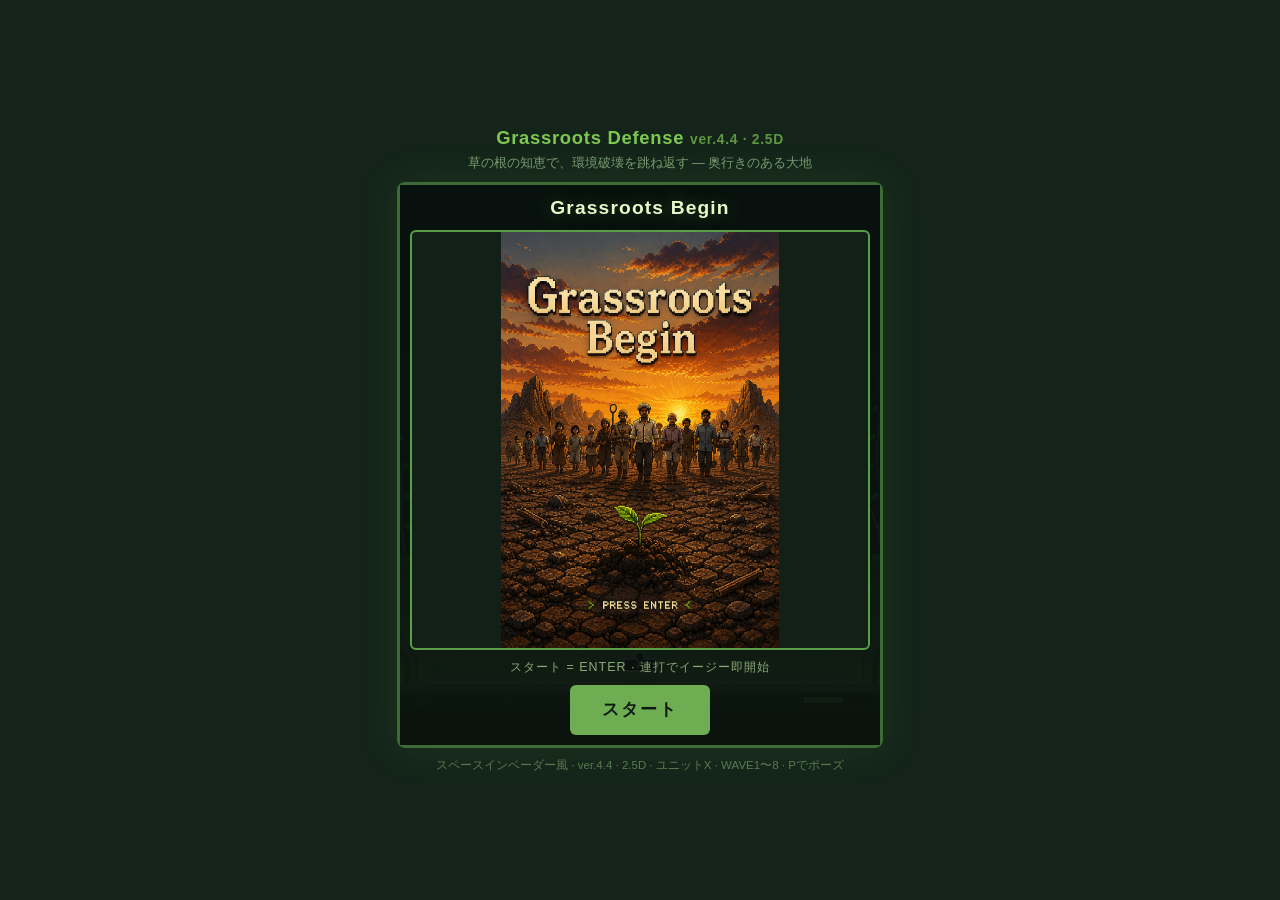
==== commit debb823c: "Add files via upload" ====
--- a/index.html
+++ b/index.html
@@ -3,7 +3,7 @@
 <head>
   <meta charset="UTF-8" />
   <meta name="viewport" content="width=device-width, initial-scale=1" />
-  <title>Grassroots Defense ver.4.3 · 2.5D — 草の根防衛</title>
+  <title>Grassroots Defense ver.4.4 · 2.5D — 草の根防衛</title>
   <style>
     * { box-sizing: border-box; margin: 0; padding: 0; }
     body {
@@ -550,7 +550,7 @@
     #newmission-ok:hover {
       filter: brightness(1.08);
     }
-    /* ドッキング演出（キャンバス一体型・docking-boss-test 移植） */
+    /* ドッキング演出（画像パーツ版） */
     #dock.ui {
       padding: 8px;
       background: rgba(4, 6, 12, 0.98);
@@ -581,28 +581,36 @@
       overflow: hidden;
       border-radius: 4px;
     }
-    #dockCanvas {
+    #dock-bg {
       position: absolute;
       inset: 0;
       width: 100%;
       height: 100%;
-      z-index: 5;
+      object-fit: cover;
+      z-index: 0;
+      pointer-events: none;
+    }
+    .dock-part {
+      position: absolute;
+      pointer-events: none;
+      transform-origin: center center;
+      will-change: transform, opacity, left, top, width;
+      z-index: 4;
       display: block;
-      image-rendering: auto;
-    }
+    }
+    #dock-core { z-index: 8; }
+    #dock-main { z-index: 4; }
+    #dock-left, #dock-right { z-index: 6; }
     #dock-assembled {
       position: absolute;
-      z-index: 8;
-      display: none;
+      z-index: 9;
       left: 50%;
-      top: 38%;
-      width: auto;
-      height: auto;
-      max-width: 24%;
-      max-height: 34%;
+      top: 40%;
+      width: 26%;
+      opacity: 0;
       transform: translate(-50%, -50%);
       object-fit: contain;
-      transition: top 2.2s ease-in-out, transform 2.2s ease-in-out;
+      pointer-events: none;
     }
     #dock-flash {
       position: absolute;
@@ -611,7 +619,83 @@
       opacity: 0;
       z-index: 20;
       pointer-events: none;
-      transition: opacity 0.15s;
+      transition: opacity 0.12s;
+    }
+    #dock-void {
+      position: absolute;
+      inset: 0;
+      width: 100%;
+      height: 100%;
+      object-fit: cover;
+      z-index: 15;
+      opacity: 0;
+      pointer-events: none;
+      transform: scale(1.08);
+      transform-origin: center center;
+      will-change: transform, filter, opacity;
+    }
+    #dock-void.void-live {
+      animation: voidWriggle 3.2s ease-in-out infinite,
+                 voidGlow 2.4s ease-in-out infinite;
+    }
+    #dock-void.void-intense {
+      animation: voidWriggleFast 1.6s ease-in-out infinite,
+                 voidGlowHard 1.2s ease-in-out infinite;
+    }
+    @keyframes voidWriggle {
+      0%   { transform: scale(1.00) rotate(0deg) translate(0px, 0px); }
+      25%  { transform: scale(1.03) rotate(0.6deg) translate(4px, -3px); }
+      50%  { transform: scale(1.015) rotate(-0.5deg) translate(-3px, 4px); }
+      75%  { transform: scale(1.04) rotate(0.4deg) translate(3px, 2px); }
+      100% { transform: scale(1.00) rotate(0deg) translate(0px, 0px); }
+    }
+    @keyframes voidWriggleFast {
+      0%   { transform: scale(1.02) rotate(0deg) translate(0px, 0px); }
+      25%  { transform: scale(1.07) rotate(1.2deg) translate(6px, -5px); }
+      50%  { transform: scale(1.04) rotate(-1.0deg) translate(-5px, 6px); }
+      75%  { transform: scale(1.08) rotate(0.8deg) translate(5px, 3px); }
+      100% { transform: scale(1.02) rotate(0deg) translate(0px, 0px); }
+    }
+    @keyframes voidGlow {
+      0%   { filter: brightness(1) contrast(1) saturate(1.05)
+                     drop-shadow(0 0 12px rgba(180, 60, 255, 0.35)); }
+      50%  { filter: brightness(1.18) contrast(1.08) saturate(1.35)
+                     drop-shadow(0 0 28px rgba(220, 80, 255, 0.7)); }
+      100% { filter: brightness(1) contrast(1) saturate(1.05)
+                     drop-shadow(0 0 12px rgba(180, 60, 255, 0.35)); }
+    }
+    @keyframes voidGlowHard {
+      0%   { filter: brightness(1.1) contrast(1.1) saturate(1.2)
+                     drop-shadow(0 0 18px rgba(255, 80, 200, 0.5)); }
+      50%  { filter: brightness(1.35) contrast(1.2) saturate(1.55)
+                     drop-shadow(0 0 40px rgba(255, 120, 255, 0.95)); }
+      100% { filter: brightness(1.1) contrast(1.1) saturate(1.2)
+                     drop-shadow(0 0 18px rgba(255, 80, 200, 0.5)); }
+    }
+    #dock-void-haze {
+      position: absolute;
+      inset: 0;
+      z-index: 16;
+      pointer-events: none;
+      opacity: 0;
+      background:
+        radial-gradient(ellipse at center,
+          rgba(160, 40, 220, 0.18) 0%,
+          rgba(40, 0, 60, 0.12) 45%,
+          rgba(0, 0, 0, 0.35) 100%);
+      mix-blend-mode: screen;
+      transition: opacity 0.6s ease;
+    }
+    #dock-void-haze.on {
+      opacity: 1;
+      animation: hazePulse 2.8s ease-in-out infinite;
+    }
+    @keyframes hazePulse {
+      0%, 100% { opacity: 0.55; }
+      50% { opacity: 0.9; }
+    }
+    #dock-caption {
+      display: none;
     }
     #dock-status {
       flex: 0 0 auto;
@@ -780,7 +864,7 @@
   </style>
 </head>
 <body>
-  <h1>Grassroots Defense <span style="font-size:0.75em;opacity:.7">ver.4.3 · 2.5D</span></h1>
+  <h1>Grassroots Defense <span style="font-size:0.75em;opacity:.7">ver.4.4 · 2.5D</span></h1>
   <p class="sub">草の根の知恵で、環境破壊を跳ね返す — 奥行きのある大地</p>
 
   <div id="wrap">
@@ -847,7 +931,7 @@
     <div id="title" class="ui hidden">
       <div class="panel">
         <h2>草の根防衛ユニット X</h2>
-        <p style="font-size:0.78rem;color:#8aaa78;margin:-4px 0 8px;">ver.4.3 · 2.5D</p>
+        <p style="font-size:0.78rem;color:#8aaa78;margin:-4px 0 8px;">ver.4.4 · 2.5D</p>
         <p>
           浮遊メカで汚染を撃ち落とし、<br />
           種と知恵で世界を緑に変えよう。
@@ -950,19 +1034,26 @@
       </div>
     </div>
 
-    <div id="dock" class="ui hidden">
+        <div id="dock" class="ui hidden">
       <div class="dock-panel">
         <div id="dock-stage">
-          <canvas id="dockCanvas" width="960" height="720"></canvas>
-          <img id="dock-assembled" class="dock-assembled" src="assembled_ship.jpg" alt="Assembled craft" />
+          <img id="dock-bg" src="tikyuu.png" alt="earth">
+          <img id="dock-main" class="dock-part" src="bb.png" alt="main booster">
+          <img id="dock-left" class="dock-part" src="left.png" alt="left booster">
+          <img id="dock-right" class="dock-part" src="right.png" alt="right booster">
+          <img id="dock-core" class="dock-part" src="X.png" alt="core">
+          <img id="dock-assembled" src="assembled_ship.png" alt="assembled">
+          <img id="dock-void" src="VOID.png" alt="THE VOID">
+          <div id="dock-void-haze"></div>
           <div id="dock-flash"></div>
+          <div id="dock-caption">緊急指令室</div>
         </div>
         <p id="dock-status">DOCKING SEQUENCE</p>
       </div>
     </div>
   </div>
 
-  <p class="foot">スペースインベーダー風 · ver.4.3 · 2.5D · ユニットX · WAVE1〜8 · Pでポーズ</p>
+  <p class="foot">スペースインベーダー風 · ver.4.4 · 2.5D · ユニットX · WAVE1〜8 · Pでポーズ</p>
 
   <script>
 (() => {
@@ -1007,11 +1098,16 @@
   const newmissionEl = document.getElementById("newmission");
   const newmissionImg = document.getElementById("newmission-img");
   const dockEl = document.getElementById("dock");
-  const dockCanvas = document.getElementById("dockCanvas");
-  const dockCtx = dockCanvas ? dockCanvas.getContext("2d") : null;
+  const dockCore = document.getElementById("dock-core");
+  const dockMain = document.getElementById("dock-main");
+  const dockLeft = document.getElementById("dock-left");
+  const dockRight = document.getElementById("dock-right");
   const dockAssembled = document.getElementById("dock-assembled");
+  const dockVoid = document.getElementById("dock-void");
+  const dockVoidHaze = document.getElementById("dock-void-haze");
   const dockFlashEl = document.getElementById("dock-flash");
   const dockStatusEl = document.getElementById("dock-status");
+  const dockCaptionEl = document.getElementById("dock-caption");
   const againBtn = document.getElementById("again");
   const clearChoicesEl = document.getElementById("clear-choices");
   const clearEndBtn = document.getElementById("clear-end");
@@ -8029,30 +8125,10 @@
     if (newmissionEl) newmissionEl.classList.add("hidden");
   }
 
-  // ========== ドッキング演出（docking-boss-test.html 一体移植） ==========
-  const DOCK_W = 960;
-  const DOCK_H = 720;
-  const DOCK_TOTAL = 17.5;
+  // ========== ドッキング演出（画像パーツ版） ==========
   let dockAnimId = null;
   let dockPhaseTimers = [];
-  let dockT0 = null;
-  let dockPhase = "idle"; // idle | dock | flash | ship | descend
-  const dockSfxFlags = {};
-
-  function dockLerp(a, b, t) { return a + (b - a) * t; }
-  function dockEaseInOut(t) { return t < 0.5 ? 2 * t * t : 1 - Math.pow(-2 * t + 2, 2) / 2; }
-  function dockP(t, a, b) {
-    if (t < a) return 0;
-    if (t > b) return 1;
-    return dockEaseInOut((t - a) / (b - a));
-  }
-
-  const dockStars = Array.from({ length: 120 }, () => ({
-    x: Math.random() * DOCK_W,
-    y: Math.random() * DOCK_H * 0.68,
-    r: Math.random() * 1.5 + 0.2,
-    a: Math.random() * 0.8 + 0.2,
-  }));
+  let dockPhase = "idle"; // idle | dock | flash | ship | descend | void
 
   function clearDockTimers() {
     for (const id of dockPhaseTimers) clearTimeout(id);
@@ -8064,378 +8140,197 @@
     return id;
   }
   function stopDockAnim() {
+    clearDockTimers();
     if (dockAnimId != null) {
       cancelAnimationFrame(dockAnimId);
       dockAnimId = null;
     }
-    clearDockTimers();
-    dockT0 = null;
     dockPhase = "idle";
-    for (const k in dockSfxFlags) delete dockSfxFlags[k];
-    if (dockFlashEl) dockFlashEl.style.opacity = "0";
-    if (dockAssembled) {
-      dockAssembled.style.display = "none";
-      dockAssembled.style.left = "50%";
-      dockAssembled.style.top = "38%";
-      dockAssembled.style.transform = "translate(-50%, -50%)";
-    }
-    if (dockCanvas) dockCanvas.style.display = "block";
-  }
-
+  }
   function hideDock() {
     stopDockAnim();
     if (dockEl) dockEl.classList.add("hidden");
   }
-
   function setDockStatus(s) {
     if (dockStatusEl) dockStatusEl.textContent = s;
   }
-
-  function dockDrawStars(dctx) {
-    for (const s of dockStars) {
-      dctx.beginPath();
-      dctx.arc(s.x, s.y, s.r, 0, Math.PI * 2);
-      dctx.fillStyle = `rgba(190,220,255,${s.a})`;
-      dctx.fill();
-    }
-  }
-  function dockDrawEarth(dctx) {
-    const cy = DOCK_H + 55, r = 300;
-    const g = dctx.createRadialGradient(DOCK_W / 2, cy, r * 0.6, DOCK_W / 2, cy, r * 1.25);
-    g.addColorStop(0, "rgba(30,100,255,0)");
-    g.addColorStop(0.7, "rgba(20,80,220,0.12)");
-    g.addColorStop(1, "rgba(10,40,120,0)");
-    dctx.fillStyle = g;
-    dctx.beginPath();
-    dctx.arc(DOCK_W / 2, cy, r * 1.25, 0, Math.PI * 2);
-    dctx.fill();
-    dctx.beginPath();
-    dctx.arc(DOCK_W / 2, cy, r, 0, Math.PI * 2);
-    const pg = dctx.createLinearGradient(DOCK_W / 2, cy - r, DOCK_W / 2, cy + r);
-    pg.addColorStop(0, "#163878");
-    pg.addColorStop(0.5, "#0a2048");
-    pg.addColorStop(1, "#040c20");
-    dctx.fillStyle = pg;
-    dctx.fill();
-    dctx.strokeStyle = "rgba(60,150,255,0.5)";
-    dctx.lineWidth = 3;
-    dctx.beginPath();
-    dctx.arc(DOCK_W / 2, cy, r, Math.PI * 1.1, Math.PI * 1.9);
-    dctx.stroke();
-  }
-  function dockDrawSpaceX(dctx, x, y, s, glow) {
-    if (glow == null) glow = 1;
-    dctx.save();
-    dctx.translate(x, y);
-    dctx.scale(s, s);
-    dctx.shadowColor = `rgba(40,160,255,${0.45 * glow})`;
-    dctx.shadowBlur = 16 * glow;
-    dctx.fillStyle = "#1c222c";
-    dctx.strokeStyle = "#a0b4c8";
-    dctx.lineWidth = 2.2;
-    dctx.beginPath();
-    dctx.moveTo(-42, -8); dctx.lineTo(-28, -22); dctx.lineTo(28, -22); dctx.lineTo(42, -8);
-    dctx.lineTo(46, 6); dctx.lineTo(36, 20); dctx.lineTo(-36, 20); dctx.lineTo(-46, 6);
-    dctx.closePath();
-    dctx.fill(); dctx.stroke();
-    dctx.fillStyle = "#0c1018";
-    dctx.fillRect(-26, -14, 52, 24);
-    dctx.strokeStyle = "#4a6a88";
-    dctx.strokeRect(-26, -14, 52, 24);
-    dctx.strokeStyle = "#e8f0ff";
-    dctx.lineWidth = 4;
-    dctx.lineCap = "square";
-    dctx.beginPath();
-    dctx.moveTo(-16, -8); dctx.lineTo(16, 10);
-    dctx.moveTo(16, -8); dctx.lineTo(-16, 10);
-    dctx.stroke();
-    dctx.fillStyle = "#2a3448";
-    dctx.strokeStyle = "#7a90a8";
-    dctx.lineWidth = 1.8;
-    dctx.beginPath();
-    dctx.moveTo(-46, 0); dctx.lineTo(-58, 4); dctx.lineTo(-56, 16); dctx.lineTo(-42, 14);
-    dctx.closePath(); dctx.fill(); dctx.stroke();
-    dctx.beginPath();
-    dctx.moveTo(46, 0); dctx.lineTo(58, 4); dctx.lineTo(56, 16); dctx.lineTo(42, 14);
-    dctx.closePath(); dctx.fill(); dctx.stroke();
-    dctx.shadowBlur = 0;
-    const tg = dctx.createRadialGradient(0, 28, 2, 0, 28, 28);
-    tg.addColorStop(0, `rgba(80,200,255,${0.85 * glow})`);
-    tg.addColorStop(0.4, `rgba(30,120,255,${0.35 * glow})`);
-    tg.addColorStop(1, "rgba(10,40,120,0)");
-    dctx.fillStyle = tg;
-    dctx.beginPath();
-    dctx.ellipse(0, 26, 32, 12, 0, 0, Math.PI * 2);
-    dctx.fill();
-    dctx.fillStyle = "#2cf";
-    dctx.fillRect(-34, -16, 6, 4); dctx.fillRect(28, -16, 6, 4); dctx.fillRect(-8, 14, 16, 3);
-    dctx.fillStyle = "#e85818";
-    dctx.fillRect(-22, 16, 8, 3); dctx.fillRect(14, 16, 8, 3);
-    dctx.restore();
-  }
-  function dockDrawMainBooster(dctx, x, y, s, rot, flame) {
-    if (rot == null) rot = 0;
-    if (flame == null) flame = 1;
-    dctx.save();
-    dctx.translate(x, y);
-    dctx.rotate(rot);
-    dctx.scale(s, s);
-    dctx.fillStyle = "#252c38";
-    dctx.strokeStyle = "#8a9cb0";
-    dctx.lineWidth = 2.4;
-    dctx.beginPath();
-    dctx.moveTo(-32, -100); dctx.lineTo(32, -100); dctx.lineTo(42, -75); dctx.lineTo(42, 75);
-    dctx.lineTo(26, 108); dctx.lineTo(-26, 108); dctx.lineTo(-42, 75); dctx.lineTo(-42, -75);
-    dctx.closePath();
-    dctx.fill(); dctx.stroke();
-    dctx.fillStyle = "#080a10";
-    dctx.fillRect(-22, -48, 44, 96);
-    dctx.strokeStyle = "#3a5a7a";
-    dctx.lineWidth = 2;
-    dctx.strokeRect(-22, -48, 44, 96);
-    dctx.fillStyle = "#d05018";
-    dctx.fillRect(-38, -60, 6, 22); dctx.fillRect(32, -60, 6, 22);
-    dctx.fillRect(-38, 30, 6, 22); dctx.fillRect(32, 30, 6, 22);
-    dctx.fillStyle = "#1a2030";
-    dctx.beginPath();
-    dctx.moveTo(-16, -100); dctx.lineTo(16, -100); dctx.lineTo(10, -118); dctx.lineTo(-10, -118);
-    dctx.closePath(); dctx.fill();
-    dctx.fillStyle = "#28f";
-    for (let i = -4; i <= 4; i++) dctx.fillRect(-5, i * 14 - 24, 10, 5);
-    if (flame > 0.05) {
-      const fg = dctx.createLinearGradient(0, 108, 0, 108 + 65 * flame);
-      fg.addColorStop(0, `rgba(90,190,255,${0.95 * flame})`);
-      fg.addColorStop(0.35, `rgba(40,130,255,${0.55 * flame})`);
-      fg.addColorStop(1, "rgba(15,50,160,0)");
-      dctx.fillStyle = fg;
-      dctx.beginPath();
-      dctx.moveTo(-20, 108); dctx.lineTo(20, 108);
-      dctx.lineTo(10, 108 + 65 * flame); dctx.lineTo(-10, 108 + 65 * flame);
-      dctx.closePath(); dctx.fill();
-    }
-    dctx.restore();
-  }
-  function dockDrawSideBooster(dctx, x, y, s, side, flame) {
-    if (side == null) side = 1;
-    if (flame == null) flame = 1;
-    dctx.save();
-    dctx.translate(x, y);
-    dctx.scale(s * side, s);
-    dctx.fillStyle = "#283040";
-    dctx.strokeStyle = "#8094a8";
-    dctx.lineWidth = 2;
-    dctx.beginPath();
-    dctx.moveTo(-16, -78); dctx.lineTo(16, -78); dctx.lineTo(22, -55); dctx.lineTo(22, 62);
-    dctx.lineTo(12, 85); dctx.lineTo(-12, 85); dctx.lineTo(-22, 62); dctx.lineTo(-22, -55);
-    dctx.closePath();
-    dctx.fill(); dctx.stroke();
-    dctx.fillStyle = "#0a0e16";
-    dctx.fillRect(-10, -36, 20, 58);
-    dctx.fillStyle = "#c84818";
-    dctx.fillRect(-14, -48, 5, 14); dctx.fillRect(9, -48, 5, 14);
-    dctx.fillStyle = "#2af";
-    dctx.beginPath();
-    dctx.arc(0, -68, 6, 0, Math.PI * 2);
-    dctx.fill();
-    if (flame > 0.05) {
-      const fg = dctx.createLinearGradient(0, 85, 0, 85 + 48 * flame);
-      fg.addColorStop(0, `rgba(70,170,255,${0.9 * flame})`);
-      fg.addColorStop(1, "rgba(20,70,180,0)");
-      dctx.fillStyle = fg;
-      dctx.beginPath();
-      dctx.moveTo(-11, 85); dctx.lineTo(11, 85);
-      dctx.lineTo(6, 85 + 48 * flame); dctx.lineTo(-6, 85 + 48 * flame);
-      dctx.closePath(); dctx.fill();
-    }
-    dctx.restore();
-  }
-  function dockDrawHUD(dctx) {
-    dctx.strokeStyle = "rgba(40,120,200,0.4)";
-    dctx.lineWidth = 2;
-    const m = 18;
-    dctx.beginPath();
-    dctx.moveTo(m, m + 28); dctx.lineTo(m, m); dctx.lineTo(m + 28, m);
-    dctx.moveTo(DOCK_W - m - 28, m); dctx.lineTo(DOCK_W - m, m); dctx.lineTo(DOCK_W - m, m + 28);
-    dctx.moveTo(m, DOCK_H - m - 28); dctx.lineTo(m, DOCK_H - m); dctx.lineTo(m + 28, DOCK_H - m);
-    dctx.moveTo(DOCK_W - m - 28, DOCK_H - m); dctx.lineTo(DOCK_W - m, DOCK_H - m); dctx.lineTo(DOCK_W - m, DOCK_H - m - 28);
-    dctx.stroke();
-  }
-  function dockDrawScanlines(dctx) {
-    dctx.fillStyle = "rgba(0,0,0,0.1)";
-    for (let y = 0; y < DOCK_H; y += 3) dctx.fillRect(0, y, DOCK_W, 1);
-  }
-
-  function dockUpdate(t) {
-    let coreX = DOCK_W / 2, coreY = DOCK_H * 0.42, coreS = 0.95, coreGlow = 1;
-    let mainX = DOCK_W / 2 + 340;
-    let mainY = DOCK_H * 0.55;
-    let mainS = 0.28;
-    let mainRot = -0.45;
-    let mainFlame = 0.7;
-    let mainVis = dockP(t, 1.5, 2.4);
-    let sideLX = -150, sideRX = DOCK_W + 150, sideY = DOCK_H * 0.52, sideS = 0.45, sideFlame = 0.9, sideVis = 0;
-
-    if (t > 2.6) {
-      const a = dockP(t, 2.6, 8.4);
-      mainX = dockLerp(DOCK_W / 2 + 340, DOCK_W / 2, a);
-      mainY = dockLerp(DOCK_H * 0.55, DOCK_H * 0.38, a);
-      mainS = dockLerp(0.28, 1.10, a);
-      mainRot = dockLerp(-0.45, 0, a);
-      mainFlame = dockLerp(0.7, 0.35, a);
-    }
-    if (t > 5.5) {
-      const a = dockP(t, 5.5, 8.4);
-      coreY = dockLerp(DOCK_H * 0.42, DOCK_H * 0.38, a);
-      coreS = dockLerp(0.95, 0.48, a);
-      coreGlow = dockLerp(1, 0.55, a);
-    }
-    sideVis = dockP(t, 10.0, 10.9);
-    if (t > 10.2) {
-      const a = dockP(t, 10.3, 14.6);
-      sideLX = dockLerp(-160, DOCK_W / 2 - 100, a);
-      sideRX = dockLerp(DOCK_W + 160, DOCK_W / 2 + 100, a);
-      sideY = dockLerp(DOCK_H * 0.58, DOCK_H * 0.40, a);
-      sideS = dockLerp(0.35, 0.92, a);
-      sideFlame = dockLerp(1.15, 0.5, a);
-    }
-    if (t > 15.0) {
-      const a = dockP(t, 15.0, 16.8);
-      sideLX = dockLerp(DOCK_W / 2 - 100, DOCK_W / 2 - 80, a);
-      sideRX = dockLerp(DOCK_W / 2 + 100, DOCK_W / 2 + 80, a);
-      sideS = dockLerp(0.92, 0.98, a);
-      mainS = dockLerp(1.10, 1.15, a);
-      mainFlame = dockLerp(0.35, 0.75, a);
-      sideFlame = dockLerp(0.5, 0.85, a);
-    }
-    return {
-      core: { x: coreX, y: coreY, s: coreS, glow: coreGlow },
-      main: { x: mainX, y: mainY, s: mainS, rot: mainRot, flame: mainFlame, vis: mainVis },
-      side: { lx: sideLX, rx: sideRX, y: sideY, s: sideS, flame: sideFlame, vis: sideVis },
-    };
-  }
-
-  function dockRender(state) {
-    if (!dockCtx) return;
-    const dctx = dockCtx;
-    dctx.fillStyle = "#000";
-    dctx.fillRect(0, 0, DOCK_W, DOCK_H);
-    dockDrawStars(dctx);
-    dockDrawEarth(dctx);
-    if (state.side.vis > 0.04) {
-      dctx.globalAlpha = state.side.vis;
-      dockDrawSideBooster(dctx, state.side.lx, state.side.y, state.side.s, -1, state.side.flame);
-      dockDrawSideBooster(dctx, state.side.rx, state.side.y, state.side.s, 1, state.side.flame);
-      dctx.globalAlpha = 1;
-    }
-    if (state.main.vis > 0.04) {
-      dctx.globalAlpha = state.main.vis;
-      dockDrawMainBooster(dctx, state.main.x, state.main.y, state.main.s, state.main.rot, state.main.flame);
-      dctx.globalAlpha = 1;
-    }
-    dockDrawSpaceX(dctx, state.core.x, state.core.y, state.core.s, state.core.glow);
-    dockDrawHUD(dctx);
-    dockDrawScanlines(dctx);
-  }
-
-  function dockSfxOnce(key, fn) {
-    if (dockSfxFlags[key]) return;
-    dockSfxFlags[key] = true;
-    try { fn(); } catch (_) {}
-  }
-  function dockThrusterHum(dur, vol, fadeSec) {
+  function setDockCap(s) {
+    if (dockCaptionEl) dockCaptionEl.textContent = s;
+  }
+  function dockPlace(el, left, top, width, opacity, extraTransform) {
+    if (!el) return;
+    el.style.left = left;
+    el.style.top = top;
+    el.style.width = width;
+    el.style.opacity = String(opacity);
+    el.style.transform = extraTransform || "translate(-50%, -50%)";
+  }
+  function dockHideParts() {
+    [dockCore, dockMain, dockLeft, dockRight, dockAssembled].forEach((el) => {
+      if (!el) return;
+      el.style.opacity = "0";
+      el.style.transition = "none";
+    });
+    if (dockVoid) {
+      dockVoid.classList.remove("void-live", "void-intense");
+      dockVoid.style.transition = "none";
+      dockVoid.style.opacity = "0";
+      dockVoid.style.transform = "scale(1.08)";
+      dockVoid.style.filter = "";
+    }
+    if (dockVoidHaze) dockVoidHaze.classList.remove("on");
+    if (dockFlashEl) dockFlashEl.style.opacity = "0";
+  }
+  function dockThrusterHum(dur, vol, pitch) {
     if (!actx) return;
-    const c = actx;
-    const o = c.createOscillator();
-    const o2 = c.createOscillator();
-    const g = c.createGain();
-    o.type = "sawtooth"; o.frequency.value = 55;
-    o2.type = "sine"; o2.frequency.value = 110;
-    const v = vol || 0.06;
-    const fade = fadeSec != null ? fadeSec : 1.2;
-    g.gain.setValueAtTime(0.001, c.currentTime);
-    g.gain.linearRampToValueAtTime(v, c.currentTime + 0.35);
-    const fadeStart = Math.max(0.4, dur - fade);
-    g.gain.setValueAtTime(v, c.currentTime + fadeStart);
-    g.gain.linearRampToValueAtTime(0.001, c.currentTime + dur);
-    o.connect(g); o2.connect(g); g.connect(c.destination);
-    o.start(); o2.start();
-    o.stop(c.currentTime + dur + 0.05);
-    o2.stop(c.currentTime + dur + 0.05);
+    try {
+      const c = actx;
+      const t0 = c.currentTime;
+      const o = c.createOscillator();
+      const g = c.createGain();
+      o.type = "sawtooth";
+      o.frequency.setValueAtTime(50 * (pitch || 1), t0);
+      g.gain.setValueAtTime(0.001, t0);
+      g.gain.linearRampToValueAtTime(vol, t0 + 0.3);
+      g.gain.linearRampToValueAtTime(vol * 0.7, t0 + dur * 0.8);
+      g.gain.exponentialRampToValueAtTime(0.001, t0 + dur);
+      o.connect(g); g.connect(c.destination);
+      o.start(t0); o.stop(t0 + dur + 0.05);
+    } catch (_) {}
+  }
+  function dockSideHum(dur, vol) {
+    if (!actx) return;
+    try {
+      const c = actx;
+      const t0 = c.currentTime;
+      const o = c.createOscillator();
+      const g = c.createGain();
+      o.type = "sawtooth";
+      o.frequency.setValueAtTime(68, t0);
+      g.gain.setValueAtTime(0.001, t0);
+      g.gain.linearRampToValueAtTime(vol, t0 + 0.2);
+      g.gain.linearRampToValueAtTime(vol * 0.35, t0 + dur * 0.75);
+      g.gain.exponentialRampToValueAtTime(0.001, t0 + dur);
+      o.connect(g); g.connect(c.destination);
+      o.start(t0); o.stop(t0 + dur + 0.05);
+    } catch (_) {}
   }
   function dockShuuu(dur, vol) {
     if (!actx) return;
-    const c = actx;
-    const t0 = c.currentTime;
-    const n = c.createBufferSource();
-    const len = Math.floor(c.sampleRate * dur);
-    const buf = c.createBuffer(1, len, c.sampleRate);
-    const d = buf.getChannelData(0);
-    for (let i = 0; i < len; i++) d[i] = (Math.random() * 2 - 1) * 0.7;
-    n.buffer = buf;
-    const f = c.createBiquadFilter();
-    f.type = "bandpass";
-    f.frequency.setValueAtTime(1800, t0);
-    f.frequency.exponentialRampToValueAtTime(400, t0 + dur);
-    f.Q.value = 0.7;
-    const g = c.createGain();
-    const v = vol || 0.08;
-    g.gain.setValueAtTime(0.001, t0);
-    g.gain.linearRampToValueAtTime(v, t0 + 0.15);
-    g.gain.linearRampToValueAtTime(v * 0.55, t0 + dur * 0.45);
-    g.gain.linearRampToValueAtTime(0.001, t0 + dur);
-    n.connect(f); f.connect(g); g.connect(c.destination);
-    n.start(t0);
-    n.stop(t0 + dur + 0.05);
-  }
-  function dockTriggerSfx(t) {
-    if (t >= 2.7) dockSfxOnce("thrust", () => dockThrusterHum(5.85, 0.014, 0.35));
-    if (t >= 10.3) dockSfxOnce("side", () => dockThrusterHum(5.8, 0.006, 1.0));
-  }
-
-  function dockDoFlash() {
+    try {
+      const c = actx;
+      const t0 = c.currentTime;
+      const n = c.createBufferSource();
+      const len = Math.floor(c.sampleRate * dur);
+      const buf = c.createBuffer(1, len, c.sampleRate);
+      const d = buf.getChannelData(0);
+      for (let i = 0; i < len; i++) d[i] = (Math.random() * 2 - 1) * 0.7;
+      n.buffer = buf;
+      const f = c.createBiquadFilter();
+      f.type = "bandpass";
+      f.frequency.setValueAtTime(1500, t0);
+      f.frequency.exponentialRampToValueAtTime(320, t0 + dur);
+      f.Q.value = 0.7;
+      const g = c.createGain();
+      const v = vol || 0.065;
+      g.gain.setValueAtTime(0.001, t0);
+      g.gain.linearRampToValueAtTime(v, t0 + 0.12);
+      g.gain.linearRampToValueAtTime(v * 0.4, t0 + dur * 0.55);
+      g.gain.linearRampToValueAtTime(0.001, t0 + dur);
+      n.connect(f); f.connect(g); g.connect(c.destination);
+      n.start(t0); n.stop(t0 + dur + 0.05);
+    } catch (_) {}
+  }
+
+  // 今日は登場〜動きまで。発狂・自爆は後回し
+  const VOID_PHASES = [
+    { src: "void_phase1.png", label: "VOID — 出現", hold: 2000 },
+    { src: "void_phase2.png", label: "活動開始", hold: 1700 },
+    { src: "void_phase3.png", label: "重力場展開", hold: 1800 },
+  ];
+
+  function dockShowVoidPhase(i) {
     if (mode !== "dock") return;
-    dockPhase = "flash";
-    setDockStatus("FLASH");
-    if (dockFlashEl) dockFlashEl.style.opacity = "1";
+    if (i >= VOID_PHASES.length) {
+      setDockStatus("To Be Continued…");
+      setDockCap("");
+      dockLater(() => {
+        if (mode !== "dock") return;
+        showVoidEnd();
+      }, 1200);
+      return;
+    }
+    const ph = VOID_PHASES[i];
+    setDockStatus(ph.label);
+    if (dockVoid) {
+      // crossfade: brief fade out → swap src → fade in + slight scale
+      dockVoid.style.transition = "opacity 0.35s ease, transform 0.9s ease-out";
+      dockVoid.style.opacity = "0";
+      dockVoid.style.transform = "scale(1.06)";
+      dockLater(() => {
+        if (mode !== "dock") return;
+        dockVoid.src = ph.src;
+        void dockVoid.offsetWidth;
+        dockVoid.style.transition = "opacity 0.55s ease";
+        dockVoid.style.opacity = "1";
+        dockVoid.classList.remove("void-live", "void-intense");
+        if (dockVoidHaze) dockVoidHaze.classList.remove("on");
+        if (i === 0) {
+          try { dockShuuu(0.9, 0.05); } catch (_) {}
+        }
+        dockLater(() => dockShowVoidPhase(i + 1), ph.hold);
+      }, 360);
+    } else {
+      dockLater(() => dockShowVoidPhase(i + 1), ph.hold);
+    }
+  }
+
+  function dockDoVoid() {
+    if (mode !== "dock") return;
+    dockPhase = "void";
+    setDockStatus("THE VOID");
+    setDockCap("");
+    if (dockAssembled) {
+      dockAssembled.style.transition = "opacity 0.5s ease";
+      dockAssembled.style.opacity = "0";
+    }
+    // preload phase images
+    VOID_PHASES.forEach((p) => {
+      const im = new Image();
+      im.src = p.src;
+    });
+    if (dockVoid) {
+      dockVoid.style.transition = "none";
+      dockVoid.style.opacity = "0";
+      dockVoid.style.transform = "scale(1.08)";
+      dockVoid.src = VOID_PHASES[0].src;
+    }
+    try { dockShuuu(1.2, 0.04); } catch (_) {}
     dockLater(() => {
       if (mode !== "dock") return;
-      if (dockFlashEl) dockFlashEl.style.opacity = "0";
-      if (dockCanvas) dockCanvas.style.display = "none";
-      if (dockAssembled) {
-        dockAssembled.src = "assembled_ship.jpg";
-        dockAssembled.style.display = "block";
-        dockAssembled.style.left = "50%";
-        dockAssembled.style.top = "38%";
-        dockAssembled.style.transform = "translate(-50%, -50%)";
-      }
-      setDockStatus("ブースター＋スペースX号 出現");
-      dockPhase = "ship";
-      dockLater(dockDoDescend, 900);
-    }, 280);
+      dockShowVoidPhase(0);
+    }, 400);
   }
 
   function dockDoDescend() {
     if (mode !== "dock") return;
     dockPhase = "descend";
     setDockStatus("機体降下");
-    try { dockShuuu(2.2, 0.07); } catch (_) {}
+    setDockCap("地球軌道へ降下");
+    try { dockShuuu(1.9, 0.06); } catch (_) {}
     if (dockAssembled) {
-      // force reflow so CSS transition runs
-      void dockAssembled.offsetWidth;
-      dockAssembled.style.left = "50%";
-      dockAssembled.style.top = "78%";
-      dockAssembled.style.transform = "translate(-50%, -50%) scale(0.7)";
+      dockAssembled.style.transition = "top 1.9s ease-in-out, transform 1.9s ease-in-out, width 1.9s ease-in-out";
+      dockPlace(dockAssembled, "50%", "74%", "19%", 1, "translate(-50%, -50%) scale(0.78)");
     }
     dockLater(() => {
       if (mode !== "dock") return;
       setDockStatus("SEQUENCE COMPLETE");
-      showVoidEnd();
-    }, 2400);
+      dockDoVoid();
+    }, 2100);
   }
 
   /**
-   * NEW MISSION 了解後 → キャンバス・ドッキング演出 → 完了後 VOID
-   * （DOCK1〜6 静止画スライドは本線から外す）
+   * NEW MISSION 了解後 → 画像パーツ・ドッキング演出 → 完了後 VOID
    */
   function showDockSequence() {
     if (mode !== "newmission" && mode !== "dock") return;
@@ -8450,32 +8345,132 @@
     titleEl.classList.add("hidden");
     openingEl.classList.add("hidden");
     if (dockEl) dockEl.classList.remove("hidden");
-    if (dockCanvas) dockCanvas.style.display = "block";
-    if (dockAssembled) dockAssembled.style.display = "none";
-    if (dockFlashEl) dockFlashEl.style.opacity = "0";
-    setDockStatus("DOCKING SEQUENCE");
+
     ensureAudio();
     if (actx && actx.state === "suspended") {
       try { actx.resume(); } catch (_) {}
     }
     stopWaitBgm();
     stopOpeningBgm();
+
+    dockHideParts();
     dockPhase = "dock";
-    dockT0 = performance.now();
-    function loop(now) {
-      if (mode !== "dock" || dockPhase !== "dock") return;
-      let tsec = (now - dockT0) / 1000;
-      if (tsec >= DOCK_TOTAL) {
-        tsec = DOCK_TOTAL;
-        dockRender(dockUpdate(tsec));
-        dockDoFlash();
-        return;
-      }
-      dockRender(dockUpdate(tsec));
-      dockTriggerSfx(tsec);
-      dockAnimId = requestAnimationFrame(loop);
-    }
-    dockAnimId = requestAnimationFrame(loop);
+    setDockStatus("DOCKING SEQUENCE");
+    setDockCap("操縦艦待機");
+
+    // initial positions
+    dockPlace(dockCore, "50%", "42%", "16%", 0, "translate(-50%, -50%)");
+    dockPlace(dockMain, "92%", "82%", "12%", 0, "translate(-50%, -50%) scale(0.35) rotate(30deg)");
+    dockPlace(dockLeft, "8%", "78%", "6%", 0, "translate(-50%, -50%) scale(0.4) rotate(-18deg)");
+    dockPlace(dockRight, "92%", "78%", "6%", 0, "translate(-50%, -50%) scale(0.4) rotate(18deg)");
+    dockPlace(dockAssembled, "50%", "40%", "26%", 0, "translate(-50%, -50%)");
+    void (dockCore && dockCore.offsetWidth);
+
+    // 0.0s — core alone
+    if (dockCore) dockCore.style.transition = "opacity 0.4s ease";
+    dockPlace(dockCore, "50%", "42%", "16%", 1, "translate(-50%, -50%)");
+    setDockCap("操縦艦待機");
+    setDockStatus("CORE STANDBY");
+
+    // 0.5s — main booster approaches diagonally
+    dockLater(() => {
+      if (mode !== "dock") return;
+      setDockCap("巨大ブースター接近");
+      setDockStatus("MAIN BOOSTER APPROACH");
+      if (dockMain) {
+        dockMain.style.transition =
+          "opacity 0.4s ease, left 2.3s cubic-bezier(0.25,0.1,0.25,1), top 2.3s cubic-bezier(0.25,0.1,0.25,1), width 2.3s ease, transform 2.3s ease";
+      }
+      dockPlace(dockMain, "50%", "42%", "30%", 1, "translate(-50%, -50%) scale(1) rotate(8deg)");
+      dockThrusterHum(2.7, 0.026, 1.0);
+    }, 500);
+
+    // 2.7s — booster straightens behind core
+    dockLater(() => {
+      if (mode !== "dock") return;
+      setDockCap("ブースター整列");
+      setDockStatus("ALIGN");
+      if (dockMain) dockMain.style.transition = "transform 0.7s ease, width 0.7s ease";
+      dockPlace(dockMain, "50%", "42%", "32%", 1, "translate(-50%, -50%) scale(1) rotate(0deg)");
+    }, 2700);
+
+    // 3.5s — core shrinks in place and mounts
+    dockLater(() => {
+      if (mode !== "dock") return;
+      setDockCap("装着中…");
+      setDockStatus("MOUNTING");
+      if (dockCore) {
+        dockCore.style.transition =
+          "width 1.0s cubic-bezier(0.4,0,0.2,1), top 1.0s ease, transform 1.0s cubic-bezier(0.4,0,0.2,1)";
+      }
+      dockPlace(dockCore, "50%", "40%", "11%", 1, "translate(-50%, -50%) scale(0.72)");
+    }, 3500);
+
+    // 4.6s — housed
+    dockLater(() => {
+      if (mode !== "dock") return;
+      setDockCap("巨大ブースター格納完了");
+      setDockStatus("CORE HOUSED");
+    }, 4600);
+
+    // 5.0s — side boosters from lower diagonal
+    dockLater(() => {
+      if (mode !== "dock") return;
+      setDockCap("サブブースター接近");
+      setDockStatus("SIDE BOOSTERS");
+      if (dockLeft) {
+        dockLeft.style.transition =
+          "opacity 0.35s ease, left 1.5s cubic-bezier(0.25,0.1,0.25,1), top 1.5s cubic-bezier(0.25,0.1,0.25,1), width 1.5s ease, transform 1.5s ease";
+      }
+      if (dockRight) {
+        dockRight.style.transition =
+          "opacity 0.35s ease, left 1.5s cubic-bezier(0.25,0.1,0.25,1), top 1.5s cubic-bezier(0.25,0.1,0.25,1), width 1.5s ease, transform 1.5s ease";
+      }
+      dockPlace(dockLeft, "40%", "40%", "13%", 1, "translate(-50%, -50%) scale(1) rotate(-2deg)");
+      dockPlace(dockRight, "60%", "40%", "13%", 1, "translate(-50%, -50%) scale(1) rotate(2deg)");
+      dockSideHum(1.8, 0.011);
+    }, 5000);
+
+    // 6.2s — sides lock flush
+    dockLater(() => {
+      if (mode !== "dock") return;
+      setDockCap("サブブースター結合");
+      setDockStatus("LOCKING");
+      dockPlace(dockLeft, "42.5%", "40%", "12%", 1, "translate(-50%, -50%) rotate(0deg)");
+      dockPlace(dockRight, "57.5%", "40%", "12%", 1, "translate(-50%, -50%) rotate(0deg)");
+    }, 6200);
+
+    // 7.0s — hold
+    dockLater(() => {
+      if (mode !== "dock") return;
+      setDockCap("完全合体形態");
+      setDockStatus("FULL BOOSTER ONLINE");
+    }, 7000);
+
+    // 7.5s — flash → assembled → descend
+    dockLater(() => {
+      if (mode !== "dock") return;
+      dockPhase = "flash";
+      if (dockFlashEl) dockFlashEl.style.opacity = "1";
+      setDockCap("ドッキング完了");
+      setDockStatus("FLASH");
+      dockLater(() => {
+        if (mode !== "dock") return;
+        if (dockCore) dockCore.style.opacity = "0";
+        if (dockMain) dockMain.style.opacity = "0";
+        if (dockLeft) dockLeft.style.opacity = "0";
+        if (dockRight) dockRight.style.opacity = "0";
+        if (dockAssembled) {
+          dockAssembled.style.transition = "opacity 0.15s ease";
+          dockPlace(dockAssembled, "50%", "40%", "26%", 1, "translate(-50%, -50%) scale(1)");
+        }
+        if (dockFlashEl) dockFlashEl.style.opacity = "0";
+        setDockStatus("FULL BOOSTER ONLINE");
+        setDockCap("完全合体形態");
+        dockPhase = "ship";
+        dockLater(dockDoDescend, 400);
+      }, 130);
+    }, 7500);
   }
 
   /** ドッキング完了後 → VOID 仮エンディング */
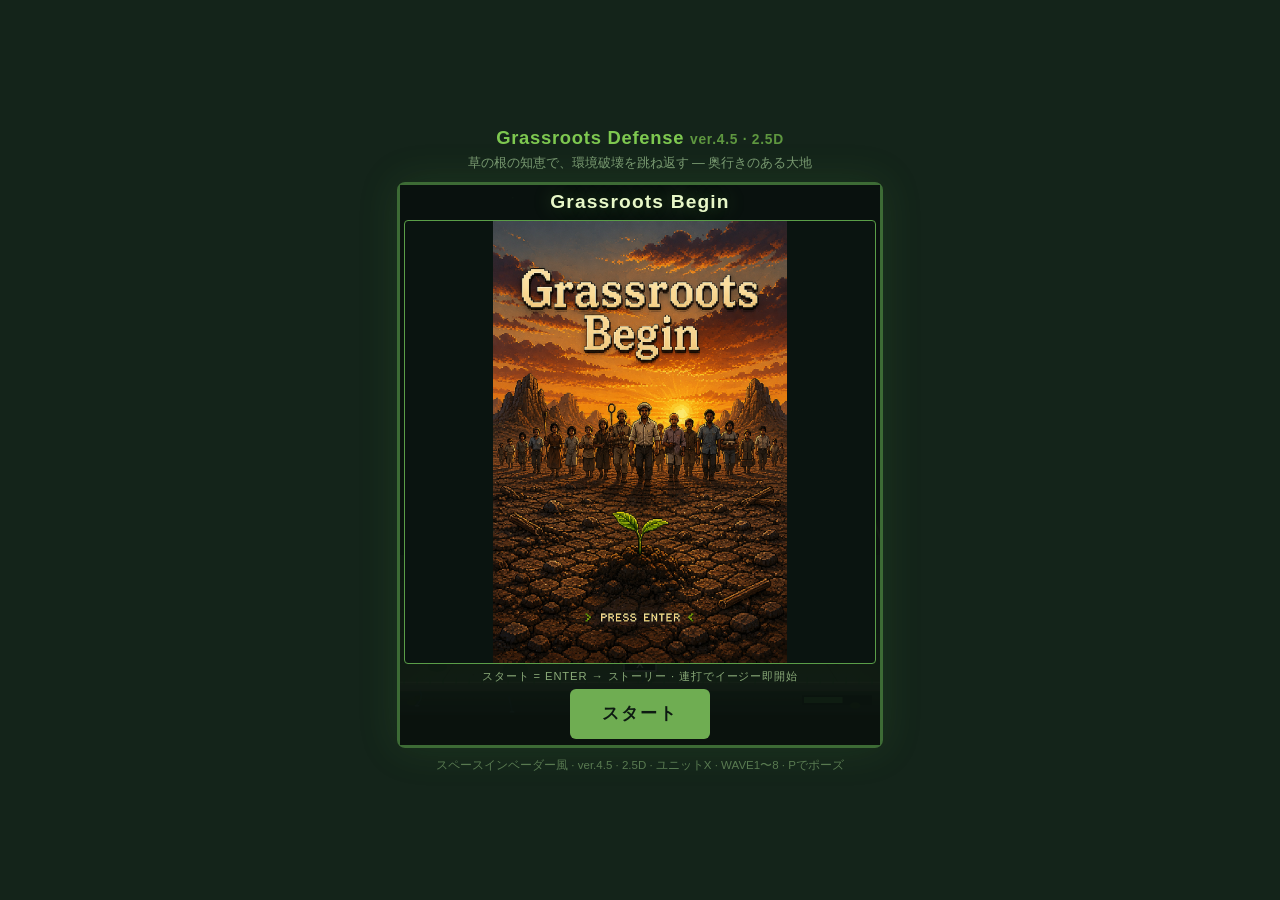
==== commit ba262891: "Add files via upload" ====
--- a/index.html
+++ b/index.html
@@ -3,7 +3,7 @@
 <head>
   <meta charset="UTF-8" />
   <meta name="viewport" content="width=device-width, initial-scale=1" />
-  <title>Grassroots Defense ver.4.4 · 2.5D — 草の根防衛</title>
+  <title>Grassroots Defense ver.4.5 · 2.5D — 草の根防衛</title>
   <style>
     * { box-sizing: border-box; margin: 0; padding: 0; }
     body {
@@ -621,6 +621,17 @@
       pointer-events: none;
       transition: opacity 0.12s;
     }
+    #screen-flash {
+      position: absolute;
+      inset: 0;
+      background: #f4fbff;
+      opacity: 0;
+      z-index: 90;
+      pointer-events: none;
+      transition: opacity 0.08s linear;
+    }
+    #screen-flash.on { opacity: 1; transition: opacity 0.05s linear; }
+    #screen-flash.fade { opacity: 0; transition: opacity 0.5s ease-out; }
     #dock-void {
       position: absolute;
       inset: 0;
@@ -708,7 +719,7 @@
     }
     /* オープニング：枠いっぱい・中央寄せ・縦横比維持でできるだけ大きく */
     #opening.ui {
-      padding: 10px;
+      padding: 4px;
     }
     #opening .panel.op-panel {
       max-width: 100%;
@@ -717,33 +728,35 @@
       display: flex;
       flex-direction: column;
       align-items: center;
-      justify-content: center;
-      gap: 8px;
+      justify-content: flex-end;
+      gap: 4px;
       min-height: 0;
+      padding: 0;
     }
     .op-frame {
       flex: 1 1 auto;
       min-height: 0;
       width: 100%;
+      height: 100%;
       display: flex;
-      align-items: center;
+      align-items: stretch;
       justify-content: center;
-      border-radius: 6px;
-      border: 2px solid #5a9e48;
-      background: #122018;
+      border-radius: 4px;
+      border: 1px solid #5a9e48;
+      background: #0a1410;
       overflow: hidden;
-      /* タイトル・ヒント・ボタン分を残して最大化（キャンバス内） */
-      max-height: calc(100% - 120px);
-      min-height: 280px;
+      max-height: none;
+      min-height: 0;
+      padding: 0;
     }
     #op-poster {
       display: none;
-      max-width: 100%;
-      max-height: 100%;
-      width: auto;
-      height: auto;
+      max-width: none;
+      max-height: none;
+      width: 100%;
+      height: 100%;
       object-fit: contain;
-      object-position: center;
+      object-position: center top;
       margin: 0;
       border: none;
       border-radius: 0;
@@ -751,6 +764,62 @@
     }
     #op-poster.show {
       display: block;
+    }
+    /* ストーリー画像表示中は枠をキャンバスほぼ全面に */
+    #opening.story-mode {
+      padding: 0 !important;
+      background: rgba(8, 16, 12, 0.97);
+    }
+    #opening.story-mode #op-drama {
+      display: none !important;
+    }
+    #opening.story-mode .op-panel {
+      gap: 0 !important;
+      justify-content: flex-end !important;
+      height: 100% !important;
+    }
+    #opening.story-mode .op-frame {
+      flex: 1 1 auto !important;
+      width: 100% !important;
+      height: auto !important;
+      max-height: none !important;
+      min-height: 0 !important;
+      border: none !important;
+      border-radius: 0 !important;
+      background: #000 !important;
+    }
+    #opening.story-mode #op-poster.show {
+      width: 100% !important;
+      height: 100% !important;
+      object-fit: contain !important;
+      object-position: center center !important;
+    }
+    #opening.story-mode .op-hint {
+      position: absolute;
+      left: 0; right: 0;
+      bottom: 52px;
+      z-index: 2;
+      text-align: center;
+      pointer-events: none;
+      text-shadow: 0 1px 4px #000, 0 0 8px #000;
+      color: #c8e870 !important;
+      font-size: 0.72rem !important;
+    }
+    #opening.story-mode .op-actions {
+      position: absolute;
+      left: 0; right: 0;
+      bottom: 8px;
+      z-index: 2;
+      min-height: 0 !important;
+    }
+    #opening.story-mode #op-start {
+      padding: 8px 28px;
+      font-size: 0.95rem;
+      box-shadow: 0 2px 12px rgba(0,0,0,0.55);
+    }
+    #opening #op-next {
+      padding: 8px 28px;
+      font-size: 0.95rem;
     }
     .op-story {
       font-size: 0.92rem !important;
@@ -778,6 +847,9 @@
     }
     #opening .op-hint {
       flex: 0 0 auto;
+      margin: 0 !important;
+      padding: 0;
+      font-size: 0.7rem !important;
     }
     #opening #op-next,
     #opening #op-skip,
@@ -789,8 +861,9 @@
       display: flex;
       flex-direction: column;
       align-items: center;
-      gap: 8px;
-      min-height: 48px;
+      gap: 4px;
+      min-height: 0;
+      margin-bottom: 2px;
     }
     #op-skip {
       min-width: 120px;
@@ -864,11 +937,12 @@
   </style>
 </head>
 <body>
-  <h1>Grassroots Defense <span style="font-size:0.75em;opacity:.7">ver.4.4 · 2.5D</span></h1>
+  <h1>Grassroots Defense <span style="font-size:0.75em;opacity:.7">ver.4.5 · 2.5D</span></h1>
   <p class="sub">草の根の知恵で、環境破壊を跳ね返す — 奥行きのある大地</p>
 
   <div id="wrap">
     <canvas id="c" width="480" height="560"></canvas>
+    <div id="screen-flash" aria-hidden="true"></div>
 
     <div id="opening" class="ui">
       <div class="panel op-panel">
@@ -917,7 +991,7 @@
             <li>スペースX号 … 耐久2（3発でゲームオーバー）</li>
           </ul>
         </div>
-        <p class="howto-hint">ゲームスタート = ENTER・難易度は 1〜4 で切替</p>
+        <p class="howto-hint">ゲームスタート / ENTER · 難易度は 1〜4 で切替</p>
         <p id="howto-diff-label" style="text-align:center;font-size:0.78rem;color:#80d0a0;margin:8px 0 2px;">難易度: イージー（攻撃−30%）</p>
         <p style="text-align:center;font-size:0.68rem;color:#8aaa78;margin-bottom:8px;">
           <kbd>1</kbd> E · <kbd>2</kbd> N · <kbd>3</kbd> H · <kbd>4</kbd> SH
@@ -931,7 +1005,7 @@
     <div id="title" class="ui hidden">
       <div class="panel">
         <h2>草の根防衛ユニット X</h2>
-        <p style="font-size:0.78rem;color:#8aaa78;margin:-4px 0 8px;">ver.4.4 · 2.5D</p>
+        <p style="font-size:0.78rem;color:#8aaa78;margin:-4px 0 8px;">ver.4.5 · 2.5D</p>
         <p>
           浮遊メカで汚染を撃ち落とし、<br />
           種と知恵で世界を緑に変えよう。
@@ -1053,7 +1127,7 @@
     </div>
   </div>
 
-  <p class="foot">スペースインベーダー風 · ver.4.4 · 2.5D · ユニットX · WAVE1〜8 · Pでポーズ</p>
+  <p class="foot">スペースインベーダー風 · ver.4.5 · 2.5D · ユニットX · WAVE1〜8 · Pでポーズ</p>
 
   <script>
 (() => {
@@ -1119,17 +1193,16 @@
   const opDrama = document.getElementById("op-drama");
 
   /**
-   * オープニング画像（ファイル名は現状維持）
-   * 0: タイトル（スタート／Enter。Enter連打→イージー即本編）
-   * 1〜最終: 3連オープニング（自動1.8秒。2枚目以降スキップ→説明画面。最終は NEXT）
+   * オープニング
+   * 0: GGDOP0 アクセス（スタート／Enter）
+   * 1: OPINFO ストーリー説明（NEXT／Enter → howto）
+   * GGDOP1〜3 パラパラは廃止
    */
   const OPENING_SLIDES = [
-    { title: "Grassroots Begin", image: "GGDOP0.png" },
-    { title: "THEY TOOK EVERYTHING", image: "GGDOP1.png" },
-    { title: "WE FOUGHT BACK", image: "GGDOP2.png" },
-    { title: "DEFEND THE SEED", image: "GGDOP3.png" },
+    { title: "Grassroots Begin", image: "GGDOP0.png", role: "access" },
+    { title: "WORLD STORY", image: "OPINFO.png", role: "story" },
   ];
-  const OPENING_AUTO_MS = 1800;
+  const OPENING_AUTO_MS = 1800; // 未使用
   /** タイトルで Enter 連打判定の窓（ms） */
   const TITLE_ENTER_MASH_MS = 320;
   let openingStep = 0;
@@ -7940,17 +8013,36 @@
     }, OPENING_AUTO_MS);
   }
 
-  /** タイトルから3連オープニングへ */
-  function leaveTitleToStory() {
+  /** アクセス → OPINFO（ストーリー） */
+  function leaveAccessToStory() {
     if (mode !== "opening" || !isOpeningTitleSlide()) return;
     clearTitleEnterDebounce();
-    advanceOpening(true);
+    clearOpeningTimer();
+    ensureAudio();
+    if (actx && actx.state === "suspended") {
+      try { actx.resume(); } catch (_) {}
+    }
+    try { sfxConfirm(); } catch (_) {}
+    openingStep = 1;
+    applyOpeningSlide();
+  }
+
+  /** OPINFO → howto（操作説明） */
+  function leaveStoryToHowto() {
+    if (mode !== "opening" || openingStep < 1) return;
+    clearOpeningTimer();
+    ensureAudio();
+    if (actx && actx.state === "suspended") {
+      try { actx.resume(); } catch (_) {}
+    }
+    try { sfxConfirm(); } catch (_) {}
+    showHowto();
   }
 
   /**
-   * タイトル操作。
-   * fromButton=true: スタートクリック → 3連へ
-   * Enter: 単発は少し待って3連へ／連打はイージーで本編直スタート
+   * タイトル（アクセス）操作。
+   * スタート／Enter → OPINFO
+   * Enter連打 → イージーで本編直スタート
    */
   function handleTitleStart(fromButton) {
     if (mode !== "opening" || !isOpeningTitleSlide()) return;
@@ -7959,10 +8051,9 @@
       try { actx.resume(); } catch (_) {}
     }
     if (fromButton) {
-      leaveTitleToStory();
+      leaveAccessToStory();
       return;
     }
-    // Enter 連打判定
     titleEnterCount++;
     if (titleEnterCount >= 2) {
       clearTitleEnterDebounce();
@@ -7976,71 +8067,57 @@
       titleEnterDebounce = null;
       titleEnterCount = 0;
       if (mode === "opening" && isOpeningTitleSlide()) {
-        leaveTitleToStory();
+        leaveAccessToStory();
       }
     }, TITLE_ENTER_MASH_MS);
   }
 
-  /** 3連オープニング中：説明画面へジャンプ */
-  function jumpToHowtoFromOpening() {
-    if (mode !== "opening" || !isOpeningStorySlide()) return;
-    clearOpeningTimer();
-    ensureAudio();
-    if (actx && actx.state === "suspended") {
-      try { actx.resume(); } catch (_) {}
-    }
-    try { sfxConfirm(); } catch (_) {}
-    showHowto();
-  }
-
-  /** Enter / ボタンの確定処理 */
+  /** Enter / ボタンの確定処理（アクセス or OPINFO） */
   function handleOpeningConfirm() {
     if (mode !== "opening") return;
     if (isOpeningTitleSlide()) {
       handleTitleStart(false);
       return;
     }
-    // 3連中（最終含む）：スキップ／NEXT／Enter → 説明画面
-    jumpToHowtoFromOpening();
+    // OPINFO：NEXT / Enter → howto
+    leaveStoryToHowto();
   }
 
   function applyOpeningSlide() {
+    if (openingStep < 0) openingStep = 0;
+    if (openingStep >= OPENING_SLIDES.length) openingStep = OPENING_SLIDES.length - 1;
     const slide = OPENING_SLIDES[openingStep] || OPENING_SLIDES[0];
-    const isTitle = isOpeningTitleSlide();
-    const isLast = isOpeningLastSlide();
-    const showSkip = isOpeningSkipSlide();
+    const isAccess = openingStep === 0;
+    const isStory = openingStep === 1;
+    if (openingEl) {
+      openingEl.classList.toggle("story-mode", !!isStory);
+    }
     if (opDrama) {
-      opDrama.textContent = slide.title;
-      opDrama.style.display = "";
-    }
-    // タイトル：スタート
-    // 3連（最終以外）：スキップ（THEY TOOK EVERYTHING 含む全枚）
-    // 最終：説明画面へ
-    if (opSkipBtn) {
-      if (showSkip) opSkipBtn.classList.remove("hidden");
-      else opSkipBtn.classList.add("hidden");
-    }
+      // 画像内にタイトルがあるので枠上テキストは控えめ／ストーリーは非表示寄り
+      opDrama.textContent = isAccess ? slide.title : "";
+      opDrama.style.display = isAccess ? "" : "none";
+    }
+    if (opSkipBtn) opSkipBtn.classList.add("hidden");
     if (opStartBtn) {
-      if (isTitle) {
+      if (isAccess) {
         opStartBtn.textContent = "スタート";
         opStartBtn.classList.remove("hidden");
-      } else if (isLast) {
-        opStartBtn.textContent = "説明画面へ";
+      } else if (isStory) {
+        opStartBtn.textContent = "NEXT";
         opStartBtn.classList.remove("hidden");
       } else {
         opStartBtn.classList.add("hidden");
       }
     }
     if (opHintEl) {
-      if (isTitle) {
-        opHintEl.textContent = "スタート = ENTER · 連打でイージー即開始";
-      } else if (isLast) {
-        opHintEl.textContent = "説明画面へ = ENTER";
+      if (isAccess) {
+        opHintEl.textContent = "スタート = ENTER → ストーリー · 連打でイージー即開始";
+      } else if (isStory) {
+        opHintEl.textContent = "NEXT / ENTER → 操作説明";
       } else {
-        opHintEl.textContent = "スキップ = ENTER · 約1.8秒で自動";
-      }
-    }
-    // 各スライドで GGDOP0〜3.png を枠内中央・縦横比維持で大きく表示
+        opHintEl.textContent = "";
+      }
+    }
     if (opPoster) {
       const src = slide.image;
       opPoster.alt = slide.title || "Opening";
@@ -8059,7 +8136,7 @@
         opPoster.classList.add("show");
       }
     }
-    scheduleOpeningAuto();
+    clearOpeningTimer();
   }
 
   function hideVoidEnd() {
@@ -8355,24 +8432,58 @@
 
     dockHideParts();
     dockPhase = "dock";
-    setDockStatus("DOCKING SEQUENCE");
-    setDockCap("操縦艦待機");
-
-    // initial positions
-    dockPlace(dockCore, "50%", "42%", "16%", 0, "translate(-50%, -50%)");
-    dockPlace(dockMain, "92%", "82%", "12%", 0, "translate(-50%, -50%) scale(0.35) rotate(30deg)");
-    dockPlace(dockLeft, "8%", "78%", "6%", 0, "translate(-50%, -50%) scale(0.4) rotate(-18deg)");
-    dockPlace(dockRight, "92%", "78%", "6%", 0, "translate(-50%, -50%) scale(0.4) rotate(18deg)");
-    dockPlace(dockAssembled, "50%", "40%", "26%", 0, "translate(-50%, -50%)");
+    setDockStatus("ASCENT");
+    setDockCap("軌道へ上昇");
+
+    /* ========== 基準座標（本来シーケンスのホーム） ==========
+       HOME_TOP = 42%
+       CORE_STANDBY = left 50% / top 42% / width 16% / scale(1)
+       MAIN_ALIGN   = left 50% / top 42% / width 32% / scale(1)
+       CORE_MOUNT   = left 50% / top 42% / width 11% / scale(0.72)
+       SIDE_LOCK    = left 42.5%|57.5% / top 42% / width 12% / scale(1)
+       ====================================================== */
+
+    // ブースターは完全に画面外待機
+    if (dockMain) dockMain.style.transition = "none";
+    if (dockLeft) dockLeft.style.transition = "none";
+    if (dockRight) dockRight.style.transition = "none";
+    if (dockAssembled) dockAssembled.style.transition = "none";
+    dockPlace(dockMain, "120%", "110%", "12%", 0, "translate(-50%, -50%) scale(0.35) rotate(30deg)");
+    dockPlace(dockLeft, "-20%", "110%", "6%", 0, "translate(-50%, -50%) scale(0.4) rotate(-18deg)");
+    dockPlace(dockRight, "120%", "110%", "6%", 0, "translate(-50%, -50%) scale(0.4) rotate(18deg)");
+    dockPlace(dockAssembled, "50%", "42%", "26%", 0, "translate(-50%, -50%)");
+
+    // 操縦艦：画面外下・縮小 → 徐々に拡大しながら CORE_STANDBY へ着地
+    if (dockCore) dockCore.style.transition = "none";
+    dockPlace(dockCore, "50%", "118%", "9%", 1, "translate(-50%, -50%) scale(0.28)");
     void (dockCore && dockCore.offsetWidth);
 
-    // 0.0s — core alone
-    if (dockCore) dockCore.style.transition = "opacity 0.4s ease";
-    dockPlace(dockCore, "50%", "42%", "16%", 1, "translate(-50%, -50%)");
-    setDockCap("操縦艦待機");
-    setDockStatus("CORE STANDBY");
-
-    // 0.5s — main booster approaches diagonally
+    // 0.05s — 上昇開始（着地座標＝本来の操縦艦待機位置と同一）
+    dockLater(() => {
+      if (mode !== "dock") return;
+      setDockCap("自機上昇");
+      setDockStatus("ASCENDING");
+      if (dockCore) {
+        dockCore.style.transition =
+          "top 1.9s cubic-bezier(0.22,0.08,0.2,1), width 1.9s cubic-bezier(0.22,0.08,0.2,1), transform 1.9s cubic-bezier(0.22,0.08,0.2,1), opacity 0.25s ease";
+      }
+      // ★ CORE_STANDBY（本来シーケンスの定位置）
+      dockPlace(dockCore, "50%", "42%", "16%", 1, "translate(-50%, -50%) scale(1)");
+    }, 50);
+
+    // 2.05s — 定位置で完全停止 → ここから本来の DOCKING SEQUENCE
+    dockLater(() => {
+      if (mode !== "dock") return;
+      // 着地後に transition を切ってサイズ・位置を固定（以降ズレ防止）
+      if (dockCore) {
+        dockCore.style.transition = "none";
+        dockPlace(dockCore, "50%", "42%", "16%", 1, "translate(-50%, -50%) scale(1)");
+      }
+      setDockCap("操縦艦待機");
+      setDockStatus("DOCKING SEQUENCE");
+    }, 2050);
+
+    // 2.5s — メイン接近（基準 top 42%）
     dockLater(() => {
       if (mode !== "dock") return;
       setDockCap("巨大ブースター接近");
@@ -8383,71 +8494,80 @@
       }
       dockPlace(dockMain, "50%", "42%", "30%", 1, "translate(-50%, -50%) scale(1) rotate(8deg)");
       dockThrusterHum(2.7, 0.026, 1.0);
-    }, 500);
-
-    // 2.7s — booster straightens behind core
+    }, 2500);
+
+    // 4.7s — メイン整列（MAIN_ALIGN）
     dockLater(() => {
       if (mode !== "dock") return;
       setDockCap("ブースター整列");
       setDockStatus("ALIGN");
       if (dockMain) dockMain.style.transition = "transform 0.7s ease, width 0.7s ease";
       dockPlace(dockMain, "50%", "42%", "32%", 1, "translate(-50%, -50%) scale(1) rotate(0deg)");
-    }, 2700);
-
-    // 3.5s — core shrinks in place and mounts
+    }, 4700);
+
+    // 5.5s — 操縦艦装着（CORE_MOUNT：同じ top 42%、サイズだけ縮小）
     dockLater(() => {
       if (mode !== "dock") return;
       setDockCap("装着中…");
       setDockStatus("MOUNTING");
       if (dockCore) {
         dockCore.style.transition =
-          "width 1.0s cubic-bezier(0.4,0,0.2,1), top 1.0s ease, transform 1.0s cubic-bezier(0.4,0,0.2,1)";
-      }
-      dockPlace(dockCore, "50%", "40%", "11%", 1, "translate(-50%, -50%) scale(0.72)");
-    }, 3500);
-
-    // 4.6s — housed
+          "width 1.0s cubic-bezier(0.4,0,0.2,1), transform 1.0s cubic-bezier(0.4,0,0.2,1)";
+      }
+      dockPlace(dockCore, "50%", "42%", "11%", 1, "translate(-50%, -50%) scale(0.72)");
+    }, 5500);
+
+    // 6.6s — housed
     dockLater(() => {
       if (mode !== "dock") return;
       setDockCap("巨大ブースター格納完了");
       setDockStatus("CORE HOUSED");
-    }, 4600);
-
-    // 5.0s — side boosters from lower diagonal
+    }, 6600);
+
+    // 7.0s — side boosters: 左右外からメイン側面へ接近
+    // メインは center 50% / width 32% → 左右端はおおよそ 34% と 66%
     dockLater(() => {
       if (mode !== "dock") return;
       setDockCap("サブブースター接近");
       setDockStatus("SIDE BOOSTERS");
-      if (dockLeft) {
-        dockLeft.style.transition =
-          "opacity 0.35s ease, left 1.5s cubic-bezier(0.25,0.1,0.25,1), top 1.5s cubic-bezier(0.25,0.1,0.25,1), width 1.5s ease, transform 1.5s ease";
-      }
-      if (dockRight) {
-        dockRight.style.transition =
-          "opacity 0.35s ease, left 1.5s cubic-bezier(0.25,0.1,0.25,1), top 1.5s cubic-bezier(0.25,0.1,0.25,1), width 1.5s ease, transform 1.5s ease";
-      }
-      dockPlace(dockLeft, "40%", "40%", "13%", 1, "translate(-50%, -50%) scale(1) rotate(-2deg)");
-      dockPlace(dockRight, "60%", "40%", "13%", 1, "translate(-50%, -50%) scale(1) rotate(2deg)");
+      if (dockLeft) dockLeft.style.transition = "none";
+      if (dockRight) dockRight.style.transition = "none";
+      dockPlace(dockLeft, "-15%", "42%", "11%", 0, "translate(-50%, -50%) scale(0.9) rotate(-8deg)");
+      dockPlace(dockRight, "115%", "42%", "11%", 0, "translate(-50%, -50%) scale(0.9) rotate(8deg)");
+      void (dockLeft && dockLeft.offsetWidth);
+      void (dockRight && dockRight.offsetWidth);
+      const sideEase =
+        "opacity 0.3s ease, left 1.5s cubic-bezier(0.25,0.1,0.25,1), top 1.5s cubic-bezier(0.25,0.1,0.25,1), width 1.5s ease, transform 1.5s ease";
+      if (dockLeft) dockLeft.style.transition = sideEase;
+      if (dockRight) dockRight.style.transition = sideEase;
+      // メイン側面の少し外側まで接近
+      dockPlace(dockLeft, "40%", "42%", "13%", 1, "translate(-50%, -50%) scale(1) rotate(-2deg)");
+      dockPlace(dockRight, "60%", "42%", "13%", 1, "translate(-50%, -50%) scale(1) rotate(2deg)");
       dockSideHum(1.8, 0.011);
-    }, 5000);
-
-    // 6.2s — sides lock flush
+    }, 7000);
+
+    // 8.2s — メイン側面に密着（センターブースターにくっつける）
     dockLater(() => {
       if (mode !== "dock") return;
       setDockCap("サブブースター結合");
       setDockStatus("LOCKING");
-      dockPlace(dockLeft, "42.5%", "40%", "12%", 1, "translate(-50%, -50%) rotate(0deg)");
-      dockPlace(dockRight, "57.5%", "40%", "12%", 1, "translate(-50%, -50%) rotate(0deg)");
-    }, 6200);
-
-    // 7.0s — hold
+      const lockEase =
+        "left 0.65s cubic-bezier(0.4,0,0.2,1), top 0.65s ease, width 0.65s ease, transform 0.65s ease";
+      if (dockLeft) dockLeft.style.transition = lockEase;
+      if (dockRight) dockRight.style.transition = lockEase;
+      // メイン width 32% の左右端に重なる位置
+      dockPlace(dockLeft, "42.5%", "42%", "12%", 1, "translate(-50%, -50%) scale(1) rotate(0deg)");
+      dockPlace(dockRight, "57.5%", "42%", "12%", 1, "translate(-50%, -50%) scale(1) rotate(0deg)");
+    }, 8200);
+
+    // 9.0s — hold
     dockLater(() => {
       if (mode !== "dock") return;
       setDockCap("完全合体形態");
       setDockStatus("FULL BOOSTER ONLINE");
-    }, 7000);
-
-    // 7.5s — flash → assembled → descend
+    }, 9000);
+
+    // 9.5s — flash → assembled → descend
     dockLater(() => {
       if (mode !== "dock") return;
       dockPhase = "flash";
@@ -8456,13 +8576,16 @@
       setDockStatus("FLASH");
       dockLater(() => {
         if (mode !== "dock") return;
-        if (dockCore) dockCore.style.opacity = "0";
-        if (dockMain) dockMain.style.opacity = "0";
-        if (dockLeft) dockLeft.style.opacity = "0";
-        if (dockRight) dockRight.style.opacity = "0";
+        // 個別パーツを完全に消す（transition を切って残像防止）
+        for (const el of [dockCore, dockMain, dockLeft, dockRight]) {
+          if (!el) continue;
+          el.style.transition = "none";
+          el.style.opacity = "0";
+          el.style.pointerEvents = "none";
+        }
         if (dockAssembled) {
           dockAssembled.style.transition = "opacity 0.15s ease";
-          dockPlace(dockAssembled, "50%", "40%", "26%", 1, "translate(-50%, -50%) scale(1)");
+          dockPlace(dockAssembled, "50%", "42%", "26%", 1, "translate(-50%, -50%) scale(1)");
         }
         if (dockFlashEl) dockFlashEl.style.opacity = "0";
         setDockStatus("FULL BOOSTER ONLINE");
@@ -8470,7 +8593,7 @@
         dockPhase = "ship";
         dockLater(dockDoDescend, 400);
       }, 130);
-    }, 7500);
+    }, 9500);
   }
 
   /** ドッキング完了後 → VOID 仮エンディング */
@@ -8552,26 +8675,87 @@
     if (newmissionEl) newmissionEl.classList.remove("hidden");
   }
 
+  /** シュパー（高速スウィープ） */
+  function sfxWhoosh() {
+    if (!audioOk || !actx) {
+      ensureAudio();
+      if (!audioOk || !actx) return;
+    }
+    try {
+      const t0 = actx.currentTime;
+      const o1 = actx.createOscillator();
+      const g1 = actx.createGain();
+      o1.type = "sawtooth";
+      o1.frequency.setValueAtTime(2200, t0);
+      o1.frequency.exponentialRampToValueAtTime(260, t0 + 0.42);
+      g1.gain.setValueAtTime(0.001, t0);
+      g1.gain.linearRampToValueAtTime(0.09, t0 + 0.02);
+      g1.gain.exponentialRampToValueAtTime(0.001, t0 + 0.48);
+      o1.connect(g1);
+      g1.connect(actx.destination);
+      o1.start(t0);
+      o1.stop(t0 + 0.5);
+
+      const o2 = actx.createOscillator();
+      const g2 = actx.createGain();
+      o2.type = "square";
+      o2.frequency.setValueAtTime(880, t0);
+      o2.frequency.exponentialRampToValueAtTime(110, t0 + 0.36);
+      g2.gain.setValueAtTime(0.001, t0);
+      g2.gain.linearRampToValueAtTime(0.05, t0 + 0.015);
+      g2.gain.exponentialRampToValueAtTime(0.001, t0 + 0.4);
+      o2.connect(g2);
+      g2.connect(actx.destination);
+      o2.start(t0);
+      o2.stop(t0 + 0.42);
+
+      const o3 = actx.createOscillator();
+      const g3 = actx.createGain();
+      o3.type = "sine";
+      o3.frequency.setValueAtTime(160, t0 + 0.05);
+      o3.frequency.exponentialRampToValueAtTime(50, t0 + 0.55);
+      g3.gain.setValueAtTime(0.001, t0 + 0.05);
+      g3.gain.linearRampToValueAtTime(0.065, t0 + 0.1);
+      g3.gain.exponentialRampToValueAtTime(0.001, t0 + 0.6);
+      o3.connect(g3);
+      g3.connect(actx.destination);
+      o3.start(t0 + 0.05);
+      o3.stop(t0 + 0.62);
+    } catch (_) {}
+  }
+
   /**
-   * GO! → サイレン停止 → バン！と同時に NEW MISSION。
-   * AudioContext resume 完了後に爆音→画面切替（音遅れ防止）。
+   * GO! → サイレン停止 → シュパー＋白フラッシュ → ドッキング（自機上昇から）。
+   * NEW MISSION 静止画ポン切替はやめ、ドッキングシーケンス先頭に上昇を組み込む。
    */
   let goingToNewMission = false;
   function goToNewMission() {
     if (mode !== "emergency" || goingToNewMission) return;
     goingToNewMission = true;
     stopSiren();
-    resumeAudio().then(() => {
-      // 衝撃音を先に（または同時に）鳴らしてから画面切替
-      sfxLaunchBoom();
-      // 音の立ち上がりと画面を揃える（約1フレーム相当で即切替）
-      showNewMissionUI();
-      goingToNewMission = false;
-    }).catch(() => {
-      sfxLaunchBoom();
-      showNewMissionUI();
-      goingToNewMission = false;
-    });
+    const run = () => {
+      sfxWhoosh();
+      const flash = document.getElementById("screen-flash");
+      if (flash) {
+        flash.classList.remove("fade");
+        flash.classList.add("on");
+      }
+      // 白ピーク裏でドッキング開始（上昇演出込み）
+      requestAnimationFrame(() => {
+        // showDockSequence は newmission / dock / emergency から入れる
+        mode = "newmission";
+        showDockSequence();
+        if (flash) {
+          setTimeout(() => {
+            flash.classList.remove("on");
+            flash.classList.add("fade");
+            setTimeout(() => flash.classList.remove("fade"), 550);
+          }, 80);
+        }
+        goingToNewMission = false;
+      });
+    };
+    resumeAudio().then(run).catch(run);
   }
 
   /** オープニング1枚目（タイトル）へ — ドッキング完了後など */
@@ -8714,23 +8898,20 @@
   }
   if (opSkipBtn) {
     opSkipBtn.onclick = () => {
+      // スキップは未使用（非表示）
       if (mode !== "opening") return;
-      // 2枚目以降のスキップ → 説明画面へ
-      if (!isOpeningSkipSlide() && !isOpeningLastSlide()) return;
-      jumpToHowtoFromOpening();
+      handleOpeningConfirm();
     };
   }
   if (opStartBtn) {
     opStartBtn.onclick = () => {
       if (mode !== "opening") return;
       if (isOpeningTitleSlide()) {
-        handleTitleStart(true); // クリックは連打判定なしで3連へ
+        handleTitleStart(true); // アクセス → OPINFO
         return;
       }
-      if (isOpeningLastSlide()) {
-        jumpToHowtoFromOpening();
-        return;
-      }
+      // OPINFO の NEXT → howto
+      leaveStoryToHowto();
     };
   }
   // 旧 NEXT（非表示・互換）
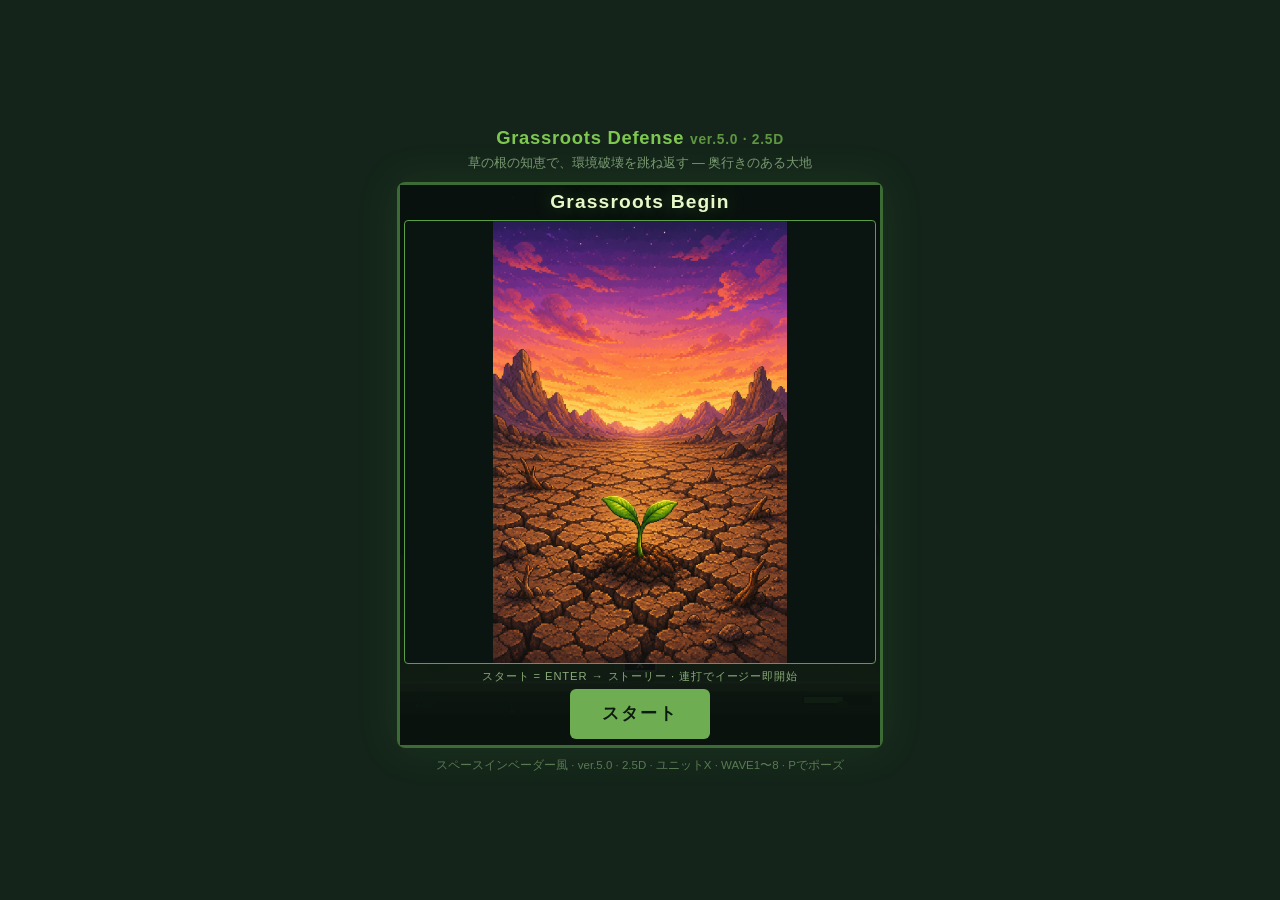
==== commit 961b3383: "ver.5.0 最終公開前とりあえずUP版（未だ未完）" ====
--- a/index.html
+++ b/index.html
@@ -3,7 +3,7 @@
 <head>
   <meta charset="UTF-8" />
   <meta name="viewport" content="width=device-width, initial-scale=1" />
-  <title>Grassroots Defense ver.4.5 · 2.5D — 草の根防衛</title>
+  <title>Grassroots Defense ver.5.0 · 2.5D — 草の根防衛</title>
   <style>
     * { box-sizing: border-box; margin: 0; padding: 0; }
     body {
@@ -280,6 +280,42 @@
       letter-spacing: 0.12em;
     }
     #void-end-hint {
+      font-size: 0.72rem;
+      color: #9a9ab8;
+      margin: 0;
+      letter-spacing: 0.04em;
+    }
+    /* 宇宙編クリア / LOSE */
+    #space-result.ui {
+      padding: 10px;
+      background: rgba(4, 6, 12, 0.96);
+    }
+    #space-result .space-result-panel {
+      width: 100%;
+      height: 100%;
+      max-width: 100%;
+      display: flex;
+      flex-direction: column;
+      align-items: center;
+      justify-content: center;
+      gap: 12px;
+      min-height: 0;
+    }
+    #space-result-img {
+      max-width: 100%;
+      max-height: calc(100% - 70px);
+      width: auto;
+      height: auto;
+      object-fit: contain;
+      display: block;
+    }
+    #space-result-btn {
+      flex: 0 0 auto;
+      min-width: 120px;
+      font-weight: 800;
+      letter-spacing: 0.12em;
+    }
+    #space-result-hint {
       font-size: 0.72rem;
       color: #9a9ab8;
       margin: 0;
@@ -581,14 +617,105 @@
       overflow: hidden;
       border-radius: 4px;
     }
+    #dock-space {
+      position: absolute;
+      /* 少し拡大してパン用の余白を確保 */
+      inset: -6%;
+      width: 112%;
+      height: 112%;
+      object-fit: cover;
+      object-position: center center;
+      z-index: 0;
+      pointer-events: none;
+      opacity: 1;
+      filter: brightness(0.92) contrast(1.05) saturate(1.1);
+      transform-origin: center center;
+      will-change: transform, filter;
+      animation:
+        spaceDrift 48s ease-in-out infinite alternate,
+        spaceTwinkle 7s ease-in-out infinite alternate;
+    }
+    /* 星のきらめきオーバーレイ（CSSのみ・軽い） */
+    #dock-space-twinkle {
+      position: absolute;
+      inset: 0;
+      z-index: 0;
+      pointer-events: none;
+      background-image:
+        radial-gradient(1.5px 1.5px at 12% 18%, rgba(255,255,255,0.95), transparent),
+        radial-gradient(1px 1px at 28% 42%, rgba(180,210,255,0.9), transparent),
+        radial-gradient(2px 2px at 55% 22%, rgba(255,255,255,0.85), transparent),
+        radial-gradient(1px 1px at 72% 58%, rgba(200,180,255,0.8), transparent),
+        radial-gradient(1.5px 1.5px at 88% 30%, rgba(255,255,255,0.9), transparent),
+        radial-gradient(1px 1px at 40% 70%, rgba(160,200,255,0.75), transparent),
+        radial-gradient(2px 2px at 18% 78%, rgba(255,240,220,0.7), transparent),
+        radial-gradient(1px 1px at 63% 85%, rgba(200,220,255,0.85), transparent),
+        radial-gradient(1.5px 1.5px at 80% 12%, rgba(255,255,255,0.8), transparent),
+        radial-gradient(1px 1px at 8% 55%, rgba(180,160,255,0.7), transparent);
+      background-size: 100% 100%;
+      opacity: 0.55;
+      animation: starBlink 3.6s ease-in-out infinite alternate;
+      mix-blend-mode: screen;
+    }
+    @keyframes spaceDrift {
+      0%   { transform: translate(0, 0) scale(1.02); }
+      33%  { transform: translate(-2.2%, 1.2%) scale(1.05); }
+      66%  { transform: translate(1.6%, -1.4%) scale(1.04); }
+      100% { transform: translate(-1.2%, 0.8%) scale(1.06); }
+    }
+    @keyframes spaceTwinkle {
+      0%   { filter: brightness(0.88) contrast(1.05) saturate(1.05); }
+      40%  { filter: brightness(1.05) contrast(1.12) saturate(1.2); }
+      70%  { filter: brightness(0.92) contrast(1.08) saturate(1.15); }
+      100% { filter: brightness(1.08) contrast(1.1) saturate(1.25); }
+    }
+    @keyframes starBlink {
+      0%   { opacity: 0.25; }
+      35%  { opacity: 0.7; }
+      60%  { opacity: 0.4; }
+      100% { opacity: 0.85; }
+    }
     #dock-bg {
       position: absolute;
-      inset: 0;
-      width: 100%;
-      height: 100%;
+      left: 50%;
+      bottom: 0;
+      top: auto;
+      right: auto;
+      /* 横を十分広くし、縮小しても弧の端が矩形で切れない */
+      width: 200%;
+      height: 55%;
+      transform: translateX(-50%);
+      transform-origin: 50% 100%;
       object-fit: cover;
-      z-index: 0;
+      object-position: center bottom;
+      z-index: 1;
       pointer-events: none;
+      opacity: 1;
+      filter: brightness(1);
+      mix-blend-mode: screen;
+      transition: opacity 1.2s ease, filter 1.6s ease, transform 2s cubic-bezier(0.22,0.08,0.2,1);
+    }
+    #dock-bg.earth-reveal {
+      filter: brightness(1.05) saturate(1.05);
+    }
+    #dock-earth {
+      position: absolute;
+      z-index: 3;
+      left: -28%;
+      top: 70%;
+      width: 48%;
+      height: 55%;
+      object-fit: contain;
+      object-position: left bottom;
+      opacity: 0;
+      pointer-events: none;
+      filter: brightness(1.2) contrast(1.08);
+      mix-blend-mode: lighten;
+      transition: none;
+      will-change: left, top, opacity, width;
+    }
+    #dock-earth.show {
+      opacity: 1;
     }
     .dock-part {
       position: absolute;
@@ -599,6 +726,81 @@
       display: block;
     }
     #dock-core { z-index: 8; }
+    /* 操縦艦上昇時のエンジン噴射 */
+    #dock-thrust {
+      position: absolute;
+      z-index: 7;
+      left: 50%;
+      top: 118%;
+      width: 28px;
+      height: 90px;
+      transform: translate(-50%, 0);
+      pointer-events: none;
+      opacity: 0;
+      will-change: top, opacity, height, transform;
+    }
+    #dock-thrust .flame-core {
+      position: absolute;
+      left: 50%;
+      top: 0;
+      width: 10px;
+      height: 100%;
+      transform: translateX(-50%);
+      border-radius: 40% 40% 50% 50%;
+      background: linear-gradient(
+        180deg,
+        rgba(255,255,255,0.95) 0%,
+        rgba(180,230,255,0.9) 18%,
+        rgba(60,160,255,0.75) 45%,
+        rgba(40,100,255,0.35) 75%,
+        rgba(20,60,180,0) 100%
+      );
+      filter: blur(0.4px);
+      animation: thrustPulse 0.12s ease-in-out infinite alternate;
+    }
+    #dock-thrust .flame-glow {
+      position: absolute;
+      left: 50%;
+      top: 0;
+      width: 26px;
+      height: 100%;
+      transform: translateX(-50%);
+      border-radius: 45% 45% 50% 50%;
+      background: linear-gradient(
+        180deg,
+        rgba(200,240,255,0.55) 0%,
+        rgba(80,180,255,0.35) 35%,
+        rgba(40,100,220,0.12) 70%,
+        transparent 100%
+      );
+      filter: blur(3px);
+      animation: thrustPulse 0.15s ease-in-out infinite alternate-reverse;
+    }
+    #dock-thrust .flame-side-l,
+    #dock-thrust .flame-side-r {
+      position: absolute;
+      top: 8%;
+      width: 6px;
+      height: 55%;
+      border-radius: 40% 40% 50% 50%;
+      background: linear-gradient(
+        180deg,
+        rgba(220,245,255,0.7) 0%,
+        rgba(70,150,255,0.4) 50%,
+        transparent 100%
+      );
+      filter: blur(0.8px);
+    }
+    #dock-thrust .flame-side-l { left: 18%; }
+    #dock-thrust .flame-side-r { right: 18%; }
+    @keyframes thrustPulse {
+      0%   { opacity: 0.75; transform: translateX(-50%) scaleX(0.85) scaleY(0.92); }
+      100% { opacity: 1; transform: translateX(-50%) scaleX(1.1) scaleY(1.06); }
+    }
+    #dock-thrust.on {
+      opacity: 1;
+    }
+
     #dock-main { z-index: 4; }
     #dock-left, #dock-right { z-index: 6; }
     #dock-assembled {
@@ -608,6 +810,7 @@
       top: 40%;
       width: 26%;
       opacity: 0;
+      visibility: hidden;
       transform: translate(-50%, -50%);
       object-fit: contain;
       pointer-events: none;
@@ -632,18 +835,57 @@
     }
     #screen-flash.on { opacity: 1; transition: opacity 0.05s linear; }
     #screen-flash.fade { opacity: 0; transition: opacity 0.5s ease-out; }
+    /* 軌道投入：横ノイズ・ザーッ → 画面がはっきり */
+    #screen-flash.static-noise {
+      background:
+        repeating-linear-gradient(
+          180deg,
+          #e8eef5 0px,
+          #e8eef5 1px,
+          #9aa3ad 1px,
+          #9aa3ad 2px,
+          #1a1e24 2px,
+          #1a1e24 3px,
+          #c5ccd4 3px,
+          #c5ccd4 4px,
+          #4a5058 4px,
+          #4a5058 5px
+        );
+      background-size: 100% 5px;
+      animation: static-scroll 0.04s steps(1) infinite;
+      opacity: 0;
+      transition: opacity 0.12s linear;
+      mix-blend-mode: normal;
+    }
+    #screen-flash.static-noise.on {
+      opacity: 0.92;
+      transition: opacity 0.08s linear;
+    }
+    #screen-flash.static-noise.fade {
+      opacity: 0;
+      transition: opacity 0.75s ease-out;
+    }
+    @keyframes static-scroll {
+      from { background-position: 0 0; }
+      to { background-position: 0 5px; }
+    }
     #dock-void {
       position: absolute;
-      inset: 0;
+      left: 50%;
+      top: 38%;
       width: 100%;
       height: 100%;
-      object-fit: cover;
+      object-fit: contain;
       z-index: 15;
       opacity: 0;
       pointer-events: none;
-      transform: scale(1.08);
+      transform: translate(-50%, -50%) scale(0.08);
       transform-origin: center center;
+      filter: blur(14px) brightness(0.4);
       will-change: transform, filter, opacity;
+    }
+    #dock-void.from-depth {
+      /* animated via JS transition */
     }
     #dock-void.void-live {
       animation: voidWriggle 3.2s ease-in-out infinite,
@@ -765,57 +1007,70 @@
     #op-poster.show {
       display: block;
     }
-    /* ストーリー画像表示中は枠をキャンバスほぼ全面に */
+    /* ストーリー画像：全画面ではなく枠付きカード（OPINFO_B相当） */
     #opening.story-mode {
-      padding: 0 !important;
-      background: rgba(8, 16, 12, 0.97);
+      padding: 10px 12px 8px !important;
+      background: rgba(6, 14, 10, 0.96);
     }
     #opening.story-mode #op-drama {
       display: none !important;
     }
     #opening.story-mode .op-panel {
-      gap: 0 !important;
-      justify-content: flex-end !important;
+      gap: 8px !important;
+      justify-content: center !important;
       height: 100% !important;
+      max-width: 100% !important;
     }
     #opening.story-mode .op-frame {
       flex: 1 1 auto !important;
       width: 100% !important;
+      max-width: 420px !important;
       height: auto !important;
-      max-height: none !important;
+      max-height: calc(100% - 72px) !important;
       min-height: 0 !important;
-      border: none !important;
-      border-radius: 0 !important;
-      background: #000 !important;
+      border: 2px solid #3d7a38 !important;
+      border-radius: 10px !important;
+      background: #0a1810 !important;
+      box-shadow: 0 0 0 1px rgba(90, 160, 70, 0.25), 0 8px 28px rgba(0, 0, 0, 0.45);
+      overflow: hidden !important;
+      align-self: center;
     }
     #opening.story-mode #op-poster.show {
       width: 100% !important;
       height: 100% !important;
+      max-height: 100% !important;
       object-fit: contain !important;
       object-position: center center !important;
+      background: #0a1410;
     }
     #opening.story-mode .op-hint {
-      position: absolute;
-      left: 0; right: 0;
-      bottom: 52px;
-      z-index: 2;
+      position: static !important;
       text-align: center;
       pointer-events: none;
-      text-shadow: 0 1px 4px #000, 0 0 8px #000;
-      color: #c8e870 !important;
-      font-size: 0.72rem !important;
+      text-shadow: none;
+      color: #9ab888 !important;
+      font-size: 0.7rem !important;
+      margin: 0 !important;
     }
     #opening.story-mode .op-actions {
-      position: absolute;
-      left: 0; right: 0;
-      bottom: 8px;
-      z-index: 2;
+      position: static !important;
       min-height: 0 !important;
-    }
-    #opening.story-mode #op-start {
-      padding: 8px 28px;
+      margin-bottom: 0 !important;
+    }
+    #opening.story-mode #op-start,
+    #opening.story-mode #op-next {
+      padding: 10px 36px;
       font-size: 0.95rem;
-      box-shadow: 0 2px 12px rgba(0,0,0,0.55);
+      font-weight: 800;
+      letter-spacing: 0.12em;
+      border-radius: 8px;
+      background: #2a3a28;
+      color: #e8f0e0;
+      box-shadow: 0 2px 10px rgba(0,0,0,0.35);
+    }
+    #opening.story-mode #op-start:hover,
+    #opening.story-mode #op-next:hover {
+      filter: brightness(1.12);
     }
     #opening #op-next {
       padding: 8px 28px;
@@ -937,7 +1192,7 @@
   </style>
 </head>
 <body>
-  <h1>Grassroots Defense <span style="font-size:0.75em;opacity:.7">ver.4.5 · 2.5D</span></h1>
+  <h1>Grassroots Defense <span style="font-size:0.75em;opacity:.7">ver.5.0 · 2.5D</span></h1>
   <p class="sub">草の根の知恵で、環境破壊を跳ね返す — 奥行きのある大地</p>
 
   <div id="wrap">
@@ -1005,7 +1260,7 @@
     <div id="title" class="ui hidden">
       <div class="panel">
         <h2>草の根防衛ユニット X</h2>
-        <p style="font-size:0.78rem;color:#8aaa78;margin:-4px 0 8px;">ver.4.5 · 2.5D</p>
+        <p style="font-size:0.78rem;color:#8aaa78;margin:-4px 0 8px;">ver.5.0 · 2.5D</p>
         <p>
           浮遊メカで汚染を撃ち落とし、<br />
           種と知恵で世界を緑に変えよう。
@@ -1076,6 +1331,14 @@
       </div>
     </div>
 
+    <div id="space-result" class="ui hidden">
+      <div class="space-result-panel">
+        <img id="space-result-img" src="lastclear.png" alt="SPACE RESULT" />
+        <button id="space-result-btn" type="button">END</button>
+        <p id="space-result-hint"><kbd>Enter</kbd> でタイトルへ</p>
+      </div>
+    </div>
+
     <div id="ground-ending" class="ui hidden">
       <div class="ground-ending-panel">
         <div class="ground-ending-art">
@@ -1111,11 +1374,20 @@
         <div id="dock" class="ui hidden">
       <div class="dock-panel">
         <div id="dock-stage">
-          <img id="dock-bg" src="tikyuu.png" alt="earth">
+          <img id="dock-space" src="space_bg.png" alt="space">
+          <div id="dock-space-twinkle" aria-hidden="true"></div>
+          <img id="dock-bg" src="tikyuu.png" alt="space-horizon">
+          <img id="dock-earth" src="earth_only_d.png" alt="earth-corner">
           <img id="dock-main" class="dock-part" src="bb.png" alt="main booster">
           <img id="dock-left" class="dock-part" src="left.png" alt="left booster">
           <img id="dock-right" class="dock-part" src="right.png" alt="right booster">
           <img id="dock-core" class="dock-part" src="X.png" alt="core">
+          <div id="dock-thrust" aria-hidden="true">
+            <div class="flame-glow"></div>
+            <div class="flame-side-l"></div>
+            <div class="flame-side-r"></div>
+            <div class="flame-core"></div>
+          </div>
           <img id="dock-assembled" src="assembled_ship.png" alt="assembled">
           <img id="dock-void" src="VOID.png" alt="THE VOID">
           <div id="dock-void-haze"></div>
@@ -1127,7 +1399,7 @@
     </div>
   </div>
 
-  <p class="foot">スペースインベーダー風 · ver.4.5 · 2.5D · ユニットX · WAVE1〜8 · Pでポーズ</p>
+  <p class="foot">スペースインベーダー風 · ver.5.0 · 2.5D · ユニットX · WAVE1〜8 · Pでポーズ</p>
 
   <script>
 (() => {
@@ -1162,6 +1434,10 @@
   const endPoster = document.getElementById("end-poster");
   const endFrame = document.getElementById("end-frame");
   const voidEndEl = document.getElementById("void-end");
+  const spaceResultEl = document.getElementById("space-result");
+  const spaceResultImg = document.getElementById("space-result-img");
+  const spaceResultBtn = document.getElementById("space-result-btn");
+  const spaceResultHint = document.getElementById("space-result-hint");
   const groundEndingEl = document.getElementById("ground-ending");
   const groundEndingImg = document.getElementById("ground-ending-img");
   const groundEndingBtn = document.getElementById("ground-ending-btn");
@@ -1173,6 +1449,7 @@
   const newmissionImg = document.getElementById("newmission-img");
   const dockEl = document.getElementById("dock");
   const dockCore = document.getElementById("dock-core");
+  const dockThrust = document.getElementById("dock-thrust");
   const dockMain = document.getElementById("dock-main");
   const dockLeft = document.getElementById("dock-left");
   const dockRight = document.getElementById("dock-right");
@@ -1249,6 +1526,10 @@
   imgWin.src = "CLEAR.png";
   const imgFail = new Image();
   imgFail.src = "LOSE.png";
+  const imgSpaceClear = new Image();
+  imgSpaceClear.src = "lastclear.png";
+  const imgSpaceLose = new Image();
+  imgSpaceLose.src = "lastlose.png";
   const imgVoidPre = new Image();
   imgVoidPre.src = "VOID.png";
   const imgEmergency = new Image();
@@ -1256,7 +1537,140 @@
   const imgNewMission = new Image();
   imgNewMission.src = "NEWMISSION.png";
   const imgAssembledPre = new Image();
-  imgAssembledPre.src = "assembled_ship.jpg";
+  imgAssembledPre.src = "assembled_ship.png";
+  /** 本編自機は旧Grok描画（プロシージャル）。スプライトは使わない */
+  const imgPlayerShip = new Image();
+  // src 未設定 → drawPlayer はプロシージャル機体を使う
+  imgPlayerShip.src = "";
+  /** 宇宙ステージ用 */
+  const imgSpaceBg = new Image();
+  imgSpaceBg.src = "space_bg.png";
+  const imgSpaceEarth = new Image();
+  imgSpaceEarth.src = "earth_only_d.png";
+  const imgSpaceShip = new Image();
+  imgSpaceShip.src = "assembled_ship.png";
+  /** ドッキング後の宇宙ステージ（地球＋ブースターX・スターリンクなし） */
+  let spaceMode = false;
+  const spaceStars = [];
+  function initSpaceStars() {
+    spaceStars.length = 0;
+    for (let i = 0; i < 220; i++) {
+      spaceStars.push({
+        x: Math.random() * W,
+        y: Math.random() * H,
+        r: Math.random() < 0.08 ? 1.8 : Math.random() < 0.3 ? 1.15 : 0.55,
+        a: 0.28 + Math.random() * 0.7,
+        tw: Math.random() * Math.PI * 2,
+        spd: 0.012 + Math.random() * 0.04,
+        layer: Math.random() < 0.25 ? 2 : Math.random() < 0.55 ? 1 : 0,
+      });
+    }
+  }
+  initSpaceStars();
+  // VOID出現：idle → flash → approach → clear → present → aggro → linked
+  let voidReveal = {
+    phase: "idle",
+    t: 0,
+    gasScale: 0.06,
+    gasAlpha: 0,
+    coreAlpha: 0,
+    flash: 0,
+    // present以降
+    shotsFired: 0,       // 第一遭遇中の発射数（5で敵認定）
+    scale: 1,            // コア見た目スケール（巨大化）
+    targetScale: 1,
+    cy: 0.26,            // コアY比（上寄り）
+    targetCy: 0.26,
+    cx: 0.5,             // コアX比
+    targetCx: 0.5,
+    moveT: 0,            // 移動フェーズ用タイマー
+    chargeT: 0,          // 突進中カウント（>0で突進）
+    chargeCd: 180,       // 次突進までのクールダウン
+    chargeVx: 0,
+    chargeVy: 0,
+    hp: 100,
+    hpMax: 100,
+    hpVisible: false,
+    laserMode: false,    // 5発後レーザー化
+    // スターリンク4体
+    escorts: [],         // {x,y,tx,ty,arrived}
+    ringAlpha: 0,
+    radioT: 0,           // 電波信号演出タイマー
+    rage: 0,             // クラック移行後の赤化（0〜1）
+  };
+  let spaceAscentT = 0; // >0 の間は上昇演出（操作ロック）
+  /** 地球からのお助けアイテム {x,y,vy,kind,bob,got} kind: repair|shield|rapid */
+  let voidCracks = []; // VOID半減後のクラック弾
+  let voidCrackCd = 0;
+  let voidShrapnel = []; // VOID撃破爆発の破片弾
+  let voidGravityT = 0;  // 重力攻撃中フレーム（>0 で最前線縛り）
+  let voidGravityCd = 0; // 重力攻撃クールダウン
+  let spaceAssists = [];
+  let spaceAssistCd = 0;
+  function enterSpaceStage() {
+    spaceMode = true;
+    mode = "space";
+    player.x = W * 0.5 - 32;
+    player.y = H * 0.92; // 下から上昇開始
+    player.w = 64;
+    player.h = 54;
+    player.lives = 3;
+    player.cool = 0;
+    player.shield = 0;
+    player.rapid = false;
+    player.triple = false;
+    player.unitHp = 100;
+    player.unitHpMax = 100;
+    invuln = 120;
+    bullets = [];
+    enemyBullets = [];
+    enemies = [];
+    particles = [];
+    spaceAscentT = 90; // 約1.5秒上昇
+    spaceAssists = [];
+    spaceAssistCd = 200;
+    voidOrbitBodies = null;
+    voidCracks = [];
+    voidCrackCd = 0;
+    voidShrapnel = [];
+    voidGravityT = 0;
+    voidGravityCd = 0;
+    toast = "ORBIT INSERTION";
+    toastT = 90;
+    voidReveal.phase = "idle";
+    voidReveal.t = 0;
+    voidReveal.gasScale = 0.06;
+    voidReveal.gasAlpha = 0;
+    voidReveal.coreAlpha = 0;
+    voidReveal.flash = 0;
+    voidReveal.shotsFired = 0;
+    voidReveal.scale = 1;
+    voidReveal.targetScale = 1;
+    voidReveal.cy = 0.26;
+    voidReveal.targetCy = 0.26;
+    voidReveal.cx = 0.5;
+    voidReveal.targetCx = 0.5;
+    voidReveal.moveT = 0;
+    voidReveal.chargeT = 0;
+    voidReveal.chargeCd = 180;
+    voidReveal.chargeVx = 0;
+    voidReveal.chargeVy = 0;
+    voidReveal.hp = 100;
+    voidReveal.hpMax = 100;
+    voidReveal.hpVisible = false;
+    voidReveal.laserMode = false;
+    voidReveal.escorts = [];
+    voidReveal.ringAlpha = 0;
+    voidReveal.radioT = 0;
+    voidReveal.rage = 0;
+    try { dockShuuu(1.5, 0.09); } catch (_) {}
+  }
+  function leaveSpaceStage() {
+    spaceMode = false;
+    player.w = 35;
+    player.h = 21;
+    try { stopAllVoidAudio(); } catch (_) {}
+  }
 
   const keys = {};
   let mode = "opening";
@@ -1283,9 +1697,9 @@
 
   const player = {
     x: W / 2 - 18,
-    y: GROUND_Y - 28,
-    w: 36,
-    h: 22,
+    y: GROUND_Y - 36,
+    w: 35,
+    h: 21,
     speed: 4.2,
     cool: 0,
     lives: 3,
@@ -1313,9 +1727,14 @@
     tiltDir: 1,
   };
 
-  /** ホバー浮遊＋射撃反動を反映した自機 Y */
+  /** ホバー浮遊＋射撃反動を反映した自機 Y（地面より上。地中に入れない） */
+  function playerHoverFloorY() {
+    return GROUND_Y - player.h - 14;
+  }
   function playerBaseY() {
-    return GROUND_Y - 28 + Math.sin(t * 0.08) * 2.5 + player.recoil;
+    const y = playerHoverFloorY() + Math.sin(t * 0.08) * 2.5 + player.recoil;
+    const maxY = GROUND_Y - player.h - 8;
+    return y > maxY ? maxY : y;
   }
 
   /** 射撃反動の減衰（控えめ沈み → 素早く復帰、短いオーバーシュートで振動感） */
@@ -1989,12 +2408,317 @@
     setTimeout(() => beep(960, 0.07, "sine", 0.04), 35);
   }
 
+  /** 軌道投入：ザーッ横ノイズ → 徐々に消えて画面がはっきり */
+  function sfxStaticReveal() {
+    if (!actx) return;
+    try {
+      const c = actx;
+      const t0 = c.currentTime;
+      const dur = 0.85;
+      const n = c.createBufferSource();
+      const len = Math.floor(c.sampleRate * dur);
+      const buf = c.createBuffer(1, len, c.sampleRate);
+      const d = buf.getChannelData(0);
+      for (let i = 0; i < len; i++) {
+        // 冒頭は強く、後半は薄く（ロックオン感）
+        const env = 1 - i / len;
+        d[i] = (Math.random() * 2 - 1) * (0.55 + env * 0.45);
+      }
+      n.buffer = buf;
+      const f = c.createBiquadFilter();
+      f.type = "bandpass";
+      f.Q.value = 0.55;
+      // 高域ノイズ → 帯域が開いて消える
+      f.frequency.setValueAtTime(2800, t0);
+      f.frequency.exponentialRampToValueAtTime(400, t0 + dur * 0.7);
+      f.frequency.exponentialRampToValueAtTime(120, t0 + dur);
+      const g = c.createGain();
+      g.gain.setValueAtTime(0.001, t0);
+      g.gain.linearRampToValueAtTime(0.12, t0 + 0.04);
+      g.gain.linearRampToValueAtTime(0.09, t0 + 0.25);
+      g.gain.linearRampToValueAtTime(0.04, t0 + 0.55);
+      g.gain.exponentialRampToValueAtTime(0.001, t0 + dur);
+      n.connect(f); f.connect(g); g.connect(c.destination);
+      n.start(t0); n.stop(t0 + dur + 0.02);
+    } catch (_) {}
+  }
+
+  /** VOID重低音ドローン（ループ） */
+  let voidDroneNodes = null; // { o1,o2,o3,g,f,lfo,lfoG }
+  let voidDroneStopTimer = null;
+  let voidOneShotNodes = [];
+  function voidAudioAllowed() {
+    if (mode !== "space") return false;
+    const p = voidReveal && voidReveal.phase;
+    return p === "present" || p === "aggro" || p === "linked";
+  }
+  function startVoidDrone() {
+    if (!voidAudioAllowed()) return;
+    if (!actx || voidDroneNodes) return;
+    try {
+      const c = actx;
+      const t0 = c.currentTime;
+      const o1 = c.createOscillator();
+      const o2 = c.createOscillator();
+      const o3 = c.createOscillator();
+      const g = c.createGain();
+      const f = c.createBiquadFilter();
+      // ピッチをゆっくり揺らす LFO
+      const lfo = c.createOscillator();
+      const lfoG = c.createGain();
+      o1.type = "sawtooth";
+      o2.type = "sine";
+      o3.type = "triangle";
+      o1.frequency.value = 48;
+      o2.frequency.value = 72;
+      o3.frequency.value = 36;
+      lfo.type = "sine";
+      lfo.frequency.value = 0.18; // ゆっくり唸る
+      lfoG.gain.value = 4; // ±4Hz
+      lfo.connect(lfoG);
+      lfoG.connect(o1.frequency);
+      f.type = "lowpass";
+      f.frequency.value = 220;
+      f.Q.value = 2.2;
+      g.gain.setValueAtTime(0.001, t0);
+      g.gain.linearRampToValueAtTime(0.09, t0 + 1.2);
+      o1.connect(f); o2.connect(f); o3.connect(f);
+      f.connect(g); g.connect(c.destination);
+      o1.start(t0); o2.start(t0); o3.start(t0); lfo.start(t0);
+      voidDroneNodes = { o1, o2, o3, g, f, lfo, lfoG };
+    } catch (_) {}
+  }
+  function stopVoidDrone() {
+    if (voidDroneStopTimer != null) {
+      clearTimeout(voidDroneStopTimer);
+      voidDroneStopTimer = null;
+    }
+    if (!voidDroneNodes) return;
+    try {
+      const { o1, o2, o3, g, lfo } = voidDroneNodes;
+      if (actx && g) {
+        const t0 = actx.currentTime;
+        g.gain.cancelScheduledValues(t0);
+        g.gain.setValueAtTime(0.0001, t0);
+      }
+      try { o1.stop(); o2.stop(); o3.stop(); lfo.stop(); } catch (_) {}
+    } catch (_) {}
+    voidDroneNodes = null;
+  }
+  function stopAllVoidAudio() {
+    stopVoidDrone();
+    for (let i = 0; i < voidOneShotNodes.length; i++) {
+      const n = voidOneShotNodes[i];
+      try {
+        if (actx && n.g) {
+          n.g.gain.cancelScheduledValues(actx.currentTime);
+          n.g.gain.setValueAtTime(0.0001, actx.currentTime);
+        }
+        if (n.o) n.o.stop();
+      } catch (_) {}
+    }
+    voidOneShotNodes = [];
+  }
+  /** 出現時の短い閃光キラ（1回）。ドローンはコア登場（present）まで鳴らさない */
+  function sfxDeslerPresence() {
+    if (!actx) return;
+    try {
+      const c = actx;
+      const t0 = c.currentTime;
+      const oFlash = c.createOscillator();
+      const gFlash = c.createGain();
+      oFlash.type = "sine";
+      oFlash.frequency.setValueAtTime(880, t0);
+      oFlash.frequency.exponentialRampToValueAtTime(220, t0 + 0.45);
+      gFlash.gain.setValueAtTime(0.001, t0);
+      gFlash.gain.linearRampToValueAtTime(0.06, t0 + 0.02);
+      gFlash.gain.exponentialRampToValueAtTime(0.001, t0 + 0.5);
+      oFlash.connect(gFlash); gFlash.connect(c.destination);
+      oFlash.start(t0); oFlash.stop(t0 + 0.55);
+    } catch (_) {}
+  }
+
+  /** VOID重低音の合間に入る稲妻（短い） */
+  function sfxVoidThunder() {
+    if (!voidAudioAllowed() || !actx) return;
+    try {
+      const c = actx;
+      const t0 = c.currentTime;
+      beep(1200 + Math.random() * 400, 0.03, "square", 0.05);
+      setTimeout(() => {
+        if (!voidAudioAllowed()) return;
+        for (let i = 0; i < 5; i++) {
+          setTimeout(() => {
+            if (!voidAudioAllowed()) return;
+            const f = 60 + Math.random() * 40;
+            beep(f, 0.1, "sawtooth", 0.06, 0.5);
+          }, i * 35);
+        }
+      }, 20);
+    } catch (_) {}
+  }
+
+  /** VOID撃破：多層爆発音 */
+  function sfxVoidExplosion() {
+    if (!audioOk || !actx) {
+      ensureAudio();
+      if (!audioOk || !actx) return;
+    }
+    try {
+      const c = actx;
+      const t0 = c.currentTime;
+      const mkOsc = (freq, type, vol, dur, slide, delay) => {
+        const t = t0 + (delay || 0);
+        const o = c.createOscillator();
+        const g = c.createGain();
+        o.type = type;
+        o.frequency.setValueAtTime(freq, t);
+        o.frequency.exponentialRampToValueAtTime(Math.max(18, freq * (slide || 0.28)), t + dur);
+        g.gain.setValueAtTime(0.0001, t);
+        g.gain.linearRampToValueAtTime(vol, t + 0.012);
+        g.gain.exponentialRampToValueAtTime(0.0001, t + dur);
+        o.connect(g);
+        g.connect(c.destination);
+        o.start(t);
+        o.stop(t + dur + 0.04);
+      };
+      const mkNoise = (dur, vol, delay, hp) => {
+        const t = t0 + (delay || 0);
+        const n = Math.max(1, (c.sampleRate * dur) | 0);
+        const buf = c.createBuffer(1, n, c.sampleRate);
+        const data = buf.getChannelData(0);
+        for (let i = 0; i < n; i++) data[i] = (Math.random() * 2 - 1) * (1 - i / n);
+        const src = c.createBufferSource();
+        src.buffer = buf;
+        const f = c.createBiquadFilter();
+        f.type = "lowpass";
+        f.frequency.setValueAtTime(hp || 900, t);
+        f.frequency.exponentialRampToValueAtTime(80, t + dur);
+        const g = c.createGain();
+        g.gain.setValueAtTime(0.0001, t);
+        g.gain.linearRampToValueAtTime(vol, t + 0.01);
+        g.gain.exponentialRampToValueAtTime(0.0001, t + dur);
+        src.connect(f);
+        f.connect(g);
+        g.connect(c.destination);
+        src.start(t);
+        src.stop(t + dur + 0.02);
+      };
+      mkNoise(0.55, 0.32, 0, 1400);
+      mkOsc(70, "sawtooth", 0.28, 0.7, 0.22, 0);
+      mkOsc(42, "sine", 0.38, 1.15, 0.35, 0);
+      mkOsc(110, "square", 0.1, 0.28, 0.4, 0.02);
+      mkNoise(0.4, 0.22, 0.18, 700);
+      mkOsc(55, "sawtooth", 0.22, 0.55, 0.25, 0.22);
+      mkOsc(28, "sine", 0.3, 1.4, 0.4, 0.28);
+      mkNoise(0.7, 0.16, 0.45, 400);
+      mkOsc(36, "triangle", 0.16, 0.9, 0.3, 0.5);
+    } catch (_) {}
+  }
+
+  /** クラック放出：ダダン（怒り） */
+  function sfxVoidCrackAnger() {
+    if (!voidAudioAllowed() || !actx || !audioOk) return;
+    try {
+      const c = actx;
+      const t0 = c.currentTime;
+      const hit = (delay, freq, vol) => {
+        const t = t0 + delay;
+        const o = c.createOscillator();
+        const o2 = c.createOscillator();
+        const g = c.createGain();
+        o.type = "sawtooth";
+        o2.type = "square";
+        o.frequency.setValueAtTime(freq, t);
+        o.frequency.exponentialRampToValueAtTime(freq * 0.35, t + 0.22);
+        o2.frequency.setValueAtTime(freq * 1.7, t);
+        o2.frequency.exponentialRampToValueAtTime(freq * 0.5, t + 0.16);
+        g.gain.setValueAtTime(0.0001, t);
+        g.gain.linearRampToValueAtTime(vol, t + 0.008);
+        g.gain.exponentialRampToValueAtTime(0.0001, t + 0.28);
+        o.connect(g);
+        o2.connect(g);
+        g.connect(c.destination);
+        o.start(t);
+        o2.start(t);
+        o.stop(t + 0.32);
+        o2.stop(t + 0.32);
+        voidOneShotNodes.push({ o, g });
+        voidOneShotNodes.push({ o: o2, g });
+      };
+      hit(0, 92, 0.16);
+      hit(0.11, 58, 0.2);
+    } catch (_) {}
+  }
+
+  /** VOID重力攻撃：通常VOIDよりさらに低い超重低音（物理弾なし・音で表現） */
+  function sfxVoidGravity() {
+    if (!voidAudioAllowed() || !actx || !audioOk) return;
+    try {
+      const c = actx;
+      const t0 = c.currentTime;
+      const mk = (freq, type, vol, dur) => {
+        const o = c.createOscillator();
+        const g = c.createGain();
+        const f = c.createBiquadFilter();
+        f.type = "lowpass";
+        f.frequency.setValueAtTime(90, t0);
+        f.frequency.exponentialRampToValueAtTime(40, t0 + dur);
+        o.type = type;
+        o.frequency.setValueAtTime(freq, t0);
+        o.frequency.exponentialRampToValueAtTime(Math.max(12, freq * 0.55), t0 + dur);
+        g.gain.setValueAtTime(0.0001, t0);
+        g.gain.exponentialRampToValueAtTime(vol, t0 + 0.04);
+        g.gain.exponentialRampToValueAtTime(0.0001, t0 + dur);
+        o.connect(f);
+        f.connect(g);
+        g.connect(c.destination);
+        o.start(t0);
+        o.stop(t0 + dur + 0.05);
+        voidOneShotNodes.push({ o, g });
+      };
+      // 28Hz帯＋わずかな上側：体感できる超低域
+      mk(28, "sine", 0.55, 1.35);
+      mk(36, "triangle", 0.28, 1.1);
+      mk(18, "sine", 0.35, 1.5);
+    } catch (_) {}
+  }
+
+  /** 地球指令室の電波信号 */
+  function sfxRadioSignal() {
+    if (!actx) return;
+    try {
+      const c = actx;
+      const t0 = c.currentTime;
+      for (let i = 0; i < 6; i++) {
+        const o = c.createOscillator();
+        const g = c.createGain();
+        o.type = "square";
+        const f0 = 1400 + (i % 2) * 300;
+        o.frequency.setValueAtTime(f0, t0 + i * 0.08);
+        o.frequency.linearRampToValueAtTime(f0 * 0.7, t0 + i * 0.08 + 0.06);
+        g.gain.setValueAtTime(0.001, t0 + i * 0.08);
+        g.gain.linearRampToValueAtTime(0.04, t0 + i * 0.08 + 0.01);
+        g.gain.exponentialRampToValueAtTime(0.001, t0 + i * 0.08 + 0.07);
+        o.connect(g); g.connect(c.destination);
+        o.start(t0 + i * 0.08);
+        o.stop(t0 + i * 0.08 + 0.08);
+      }
+      // 短いビープの後に低域確認音
+      setTimeout(() => beep(440, 0.12, "sine", 0.05), 520);
+      setTimeout(() => beep(330, 0.18, "triangle", 0.04), 620);
+    } catch (_) {}
+  }
+
+
   /**
-   * オープニング全体：短い待機BGM（穏やかな4音フレーズを緩く繰り返す）
-   * ブラウザの自動再生制限があるため、初回操作で ensureAudio 後に開始する。
+   * ストーリー画面のみ：ポロロロン、ポロロロン（ループ）
    */
   let openingBgmTimer = null;
   let openingBgmOn = false;
+  function storyBgmAllowed() {
+    return mode === "opening" && openingStep === 1;
+  }
   function stopOpeningBgm() {
     openingBgmOn = false;
     if (openingBgmTimer) {
@@ -2003,39 +2727,46 @@
     }
   }
   function startOpeningBgm() {
-    if (openingBgmOn && mode === "opening") return;
-    stopOpeningBgm();
+    if (!storyBgmAllowed()) return;
+    if (openingBgmOn) return;
     stopWaitBgm();
     openingBgmOn = true;
     ensureAudio();
-    if (actx && actx.state === "suspended") actx.resume();
-
-    // 短いジングル風：ド・ミ・ソ・ラ（低め・控えめ）→ 少し間 → 繰り返し
+    if (actx && actx.state === "suspended") {
+      try { actx.resume(); } catch (_) {}
+    }
+    // ポロロロン（ハープ風アルペジオ）を2回 → 間 → 繰り返し
     const phrase = [
-      { f: 392, d: 0, dur: 0.14 },
-      { f: 494, d: 160, dur: 0.12 },
-      { f: 587, d: 300, dur: 0.14 },
-      { f: 659, d: 460, dur: 0.2 },
+      { f: 523, d: 0 },
+      { f: 659, d: 90 },
+      { f: 784, d: 180 },
+      { f: 1047, d: 280 },
+      { f: 784, d: 400 },
+      { f: 659, d: 500 },
+      { f: 523, d: 720 },
+      { f: 659, d: 810 },
+      { f: 784, d: 900 },
+      { f: 1047, d: 1000 },
+      { f: 784, d: 1120 },
+      { f: 659, d: 1220 },
     ];
     function playPhrase() {
-      if (!openingBgmOn || mode !== "opening") {
+      if (!openingBgmOn || !storyBgmAllowed()) {
         openingBgmOn = false;
         return;
       }
       phrase.forEach((n) => {
         setTimeout(() => {
-          if (!openingBgmOn || mode !== "opening") return;
-          beep(n.f, n.dur, "sine", 0.028);
-          beep(n.f * 0.5, n.dur * 0.9, "triangle", 0.014);
+          if (!openingBgmOn || !storyBgmAllowed()) return;
+          beep(n.f, 0.16, "sine", 0.045);
+          beep(n.f * 0.5, 0.18, "triangle", 0.02);
         }, n.d);
       });
-      // フレーズ後に間を置いてループ（短い待機BGM）
-      openingBgmTimer = setTimeout(playPhrase, 1400);
+      openingBgmTimer = setTimeout(playPhrase, 1680);
     }
     playPhrase();
   }
-
-  /** 待機画面：タッタカ、タッタカ 繰り返し（タイトル・説明画面） */
+  /** 待機画面：タイトル＝タッタカ／説明画面＝木琴風の軽快ループ */
   let waitBgmTimer = null;
   let waitBgmOn = false;
   function stopWaitBgm() {
@@ -2052,23 +2783,36 @@
     ensureAudio();
     if (actx && actx.state === "suspended") actx.resume();
 
-    // タッ・タ・カ ／ タッ・タ・カ
     function bar(step) {
       if (!waitBgmOn || (mode !== "title" && mode !== "howto")) {
         waitBgmOn = false;
         return;
       }
+      if (mode === "howto") {
+        // 説明画面：軽快な木琴風（タッタカでもポロロロンでもない）
+        const s = step % 6;
+        if (s === 0) beep(698, 0.07, "triangle", 0.05);
+        else if (s === 1) beep(880, 0.06, "triangle", 0.042);
+        else if (s === 2) beep(784, 0.08, "triangle", 0.048);
+        else if (s === 3) { /* 間 */ }
+        else if (s === 4) {
+          beep(1046, 0.09, "triangle", 0.045);
+          beep(1568, 0.05, "sine", 0.016);
+        }
+        waitBgmTimer = setTimeout(() => bar(step + 1), s === 5 ? 220 : s === 3 ? 70 : 95);
+        return;
+      }
+      // タイトル：タッ・タ・カ
       const s = step % 3;
       if (s === 0) {
-        beep(200, 0.055, "square", 0.05); // タッ
+        beep(200, 0.055, "square", 0.05);
         beep(120, 0.04, "triangle", 0.025);
       } else if (s === 1) {
-        beep(280, 0.05, "square", 0.04); // タ
+        beep(280, 0.05, "square", 0.04);
       } else {
-        beep(360, 0.06, "square", 0.045); // カ
+        beep(360, 0.06, "square", 0.045);
         beep(480, 0.04, "sine", 0.025);
       }
-      // 3音で一区切り、区切り後に少し間
       waitBgmTimer = setTimeout(() => bar(step + 1), s === 2 ? 160 : 95);
     }
     bar(0);
@@ -2090,7 +2834,7 @@
       e.preventDefault();
     }
     // ポーズ（P）
-    if ((e.code === "KeyP" || e.key === "p" || e.key === "P") && mode === "play") {
+    if ((e.code === "KeyP" || e.key === "p" || e.key === "P") && (mode === "play" || mode === "space")) {
       e.preventDefault();
       paused = !paused;
       if (paused) {
@@ -2188,6 +2932,12 @@
     if (mode === "void" && (e.code === "Enter" || e.key === "Enter")) {
       e.preventDefault();
       leaveVoidEndToTitle();
+      return;
+    }
+    // 宇宙編クリア / LOSE
+    if ((mode === "space-clear" || mode === "space-over") && (e.code === "Enter" || e.key === "Enter")) {
+      e.preventDefault();
+      leaveSpaceResultToTitle();
       return;
     }
   });
@@ -2562,8 +3312,10 @@
     RiverSurge.reset();
     rebuildRoots();
     player.lives = 3;
-    player.x = W / 2 - 18;
-    player.y = GROUND_Y - 28;
+    player.w = 35;
+    player.h = 21;
+    player.x = W / 2 - player.w / 2;
+    player.y = playerHoverFloorY();
     player.cool = 0;
     player.shield = 0;
     player.shieldFlashT = 0;
@@ -3030,7 +3782,8 @@
     }
     if (type === "shield" || type === "barrier") {
       player.shield = 2;
-      showToast("🛡 シールド耐久2 回復");
+      player.shieldFlashT = 16;
+      showToast("🛡 シールド展開（耐久2）");
       sfxPower();
       return;
     }
@@ -3878,7 +4631,1821 @@
     }
   }
 
+  function updateSpace() {
+    t++;
+    if (toastT > 0) toastT--;
+    if (player.cool > 0) player.cool--;
+    if (invuln > 0) invuln--;
+    if (player.shieldFlashT > 0) player.shieldFlashT--;
+    updatePlayerTilt();
+    // VOID出現シーケンス
+    updateVoidReveal();
+    // 移動（左右＋上下・スターリンクなしブースターX）
+    // 軌道投入上昇：下からシューっと上がる（操作ロック）
+    if (spaceAscentT > 0) {
+      spaceAscentT--;
+      const targetY = H * 0.78;
+      player.y += (targetY - player.y) * 0.07;
+      player.x = W * 0.5 - player.w / 2;
+      // エンジン噴射パーティクル（ほの白＋青）
+      if (spaceAscentT % 2 === 0) {
+        const cx = player.x + player.w / 2;
+        const by = player.y + player.h - 2;
+        for (let i = 0; i < 3; i++) {
+          particles.push({
+            x: cx + (Math.random() - 0.5) * 10,
+            y: by + Math.random() * 4,
+            vx: (Math.random() - 0.5) * 0.6,
+            vy: 2.2 + Math.random() * 2.5,
+            life: 14 + Math.random() * 8,
+            max: 22,
+            kind: "ascent",
+            color: i === 0 ? "rgba(255,255,255,0.9)" : (i === 1 ? "rgba(160,220,255,0.8)" : "rgba(60,140,255,0.55)"),
+            size: 2 + Math.random() * 2.5,
+          });
+        }
+      }
+      if (spaceAscentT === 0) {
+        player.y = targetY;
+        toast = "ORBIT — 地球＋ブースターX";
+        toastT = 80;
+        // 上昇噴射の残りを完全クリア
+        particles = [];
+      } else {
+        // パーティクル更新（上昇中のみ）
+        for (let i = particles.length - 1; i >= 0; i--) {
+          const p = particles[i];
+          p.x += p.vx;
+          p.y += p.vy;
+          p.life--;
+          if (p.life <= 0) particles.splice(i, 1);
+        }
+      }
+      // 上昇中は射撃・移動しない
+      return;
+    }
+
+    // 上昇噴射だけ掃除。被弾粉砕パーティクルは残す
+    if (particles.length && spaceAscentT <= 0) {
+      particles = particles.filter((p) => p.kind !== "ascent");
+    }
+    for (let i = particles.length - 1; i >= 0; i--) {
+      const p = particles[i];
+      if (p.kind === "ascent") continue;
+      p.x += p.vx || 0;
+      p.y += p.vy || 0;
+      p.life--;
+      if (p.life <= 0) particles.splice(i, 1);
+    }
+
+    const sp = 3.6;
+    if (keys["ArrowLeft"] || keys["KeyA"]) player.x -= sp;
+    if (keys["ArrowRight"] || keys["KeyD"]) player.x += sp;
+    if (voidGravityT > 0) {
+      // 重力中：上下操作無効。左右のみ。じわじわ前方（上）へ
+      player.y -= 0.55;
+      player.x = Math.max(12, Math.min(W - player.w - 12, player.x));
+      player.y = Math.max(H * 0.38, Math.min(H * 0.86, player.y));
+      voidGravityT--;
+    } else {
+      if (keys["ArrowUp"] || keys["KeyW"]) player.y -= sp * 0.85;
+      if (keys["ArrowDown"] || keys["KeyS"]) player.y += sp * 0.85;
+      // 左右対称：地球は手前描画なので左端まで移動可（被せてよい）
+      player.x = Math.max(12, Math.min(W - player.w - 12, player.x));
+      player.y = Math.max(H * 0.38, Math.min(H * 0.86, player.y));
+    }
+
+    // 射撃（present以降可。5発で敵認定トリガー。体力は削らない）
+    const canShoot = voidReveal.phase === "present" || voidReveal.phase === "aggro" || voidReveal.phase === "linked";
+    if (canShoot && (keys["Space"] || keys["KeyZ"]) && player.cool <= 0) {
+      const laser = voidReveal.laserMode;
+      player.cool = laser ? 10 : 12;
+      if (laser) {
+        // 長いレーザー弾
+        bullets.push({
+          x: player.x + player.w / 2 - 2,
+          y: player.y - 4,
+          w: 3,
+          h: 28,
+          vy: -14,
+          kind: "laser",
+        });
+      } else {
+        bullets.push({
+          x: player.x + player.w / 2 - 2,
+          y: player.y - 4,
+          w: 4,
+          h: 10,
+          vy: -9,
+          kind: "player",
+        });
+      }
+      try { sfxShoot && sfxShoot(); } catch (_) {}
+    }
+    updateVoidOrbitBodies();
+    for (let i = bullets.length - 1; i >= 0; i--) {
+      const b = bullets[i];
+      b.y += b.vy;
+      // 岩・発光岩に弾ヒット → 破壊 → 3秒後小さく再生
+      if (voidReveal.coreAlpha > 0.3) {
+        const nodes = getVoidOrbitNodes();
+        const bx = b.x + b.w / 2;
+        const by = b.y + b.h / 2;
+        let hitNode = false;
+        for (let ni = 0; ni < nodes.length; ni++) {
+          const n = nodes[ni];
+          const dx = bx - n.x, dy = by - n.y;
+          const hr = n.s + 8;
+          if (dx * dx + dy * dy < hr * hr) {
+            const destroyed = damageVoidOrbitBody(n.id);
+            for (let k = 0; k < (destroyed ? 10 : 5); k++) {
+              particles.push({
+                x: n.x, y: n.y,
+                vx: (Math.random() - 0.5) * 3.5,
+                vy: (Math.random() - 0.5) * 3.5,
+                life: 12 + Math.random() * 14,
+                max: 26,
+                color: n.kind === "p" ? "#d080ff" : "#8a6a40",
+                size: 1.5 + Math.random() * 2.5,
+              });
+            }
+            if (destroyed) {
+              toast = n.kind === "p" ? "発光岩 破壊" : "岩 破壊";
+              toastT = 35;
+            } else {
+              toast = "発光岩 ひび割れ";
+              toastT = 25;
+            }
+            try { sfxHurt && sfxHurt(); } catch (_) {}
+            bullets.splice(i, 1);
+            hitNode = true;
+            break;
+          }
+        }
+        if (hitNode) continue;
+      }
+      // VOIDコアに当たったら吸収（すり抜けなし）
+      if (voidReveal.coreAlpha > 0.3) {
+        const vcx = W * (voidReveal.cx != null ? voidReveal.cx : 0.5);
+        const vcy = H * voidReveal.cy;
+        const hitR = 18 * voidReveal.scale + 8;
+        const bx = b.x + b.w / 2;
+        const by = b.y + b.h / 2;
+        const dx = bx - vcx, dy = by - vcy;
+        if (dx * dx + dy * dy < hitR * hitR) {
+          // 吸収パーティクル
+          for (let k = 0; k < 4; k++) {
+            particles.push({
+              x: bx, y: by,
+              vx: (Math.random() - 0.5) * 2,
+              vy: (Math.random() - 0.5) * 2,
+              life: 12 + Math.random() * 10,
+              max: 22,
+              color: "#c080ff",
+              size: 2 + Math.random() * 2,
+            });
+          }
+          bullets.splice(i, 1);
+          // 第一遭遇：コア命中のみカウント（5発で怒り拡大）
+          if (voidReveal.phase === "present") {
+            voidReveal.shotsFired++;
+            toast = "コア命中 " + voidReveal.shotsFired + "/5";
+            toastT = 40;
+            try { sfxVoidThunder && sfxVoidThunder(); } catch (_) {}
+          }
+          // FIGHT：体力削り
+          if (voidReveal.phase === "linked") {
+            voidReveal.hp = Math.max(0, voidReveal.hp - (b.kind === "laser" ? 0.6 : 0.4));
+            if (voidReveal.hp <= 0) {
+              voidReveal.hp = 0;
+              beginVoidExplosion();
+            }
+          }
+          continue;
+        }
+      }
+      if (b.y < -40) bullets.splice(i, 1);
+    }
+    // FIGHT中：岩・発光岩・クラックの物理当たり
+    updateVoidPlanetHits();
+    updateVoidCracks();
+    updateVoidShrapnel();
+    // コアに体当たり → 即死（ヒットアンドアウェイ必須）
+    updateVoidCoreContact();
+    // 地球からのお助け
+    updateSpaceAssists();
+  }
+
+  function shatterVoidAt(x, y, color, n) {
+    const count = n || 12;
+    const room = Math.max(0, 90 - particles.length);
+    const kmax = Math.min(count, room);
+    for (let k = 0; k < kmax; k++) {
+      particles.push({
+        x: x + (Math.random() - 0.5) * 4,
+        y: y + (Math.random() - 0.5) * 4,
+        vx: (Math.random() - 0.5) * 6.5,
+        vy: (Math.random() - 0.5) * 6.5,
+        life: 12 + Math.random() * 16,
+        max: 28,
+        kind: "voidShatter",
+        color: color || "#c8a070",
+        size: 1.4 + Math.random() * 2.8,
+      });
+    }
+  }
+
+  /** VOID弾・岩が自機／シールドに当たったときのダメージ */
+  function applyVoidPlayerHit(dmg, label, hitX) {
+    if (player.unitHp == null) {
+      player.unitHp = 100;
+      player.unitHpMax = 100;
+    }
+    if (player.unitHp <= 0) return true;
+    const px = player.x + player.w / 2;
+    const py = player.y + player.h / 2;
+    if (player.shield > 0) {
+      player.shield--;
+      player.shieldFlashT = 12;
+      invuln = 28;
+      spawnHitSparks(px, py, "shield");
+      toast = player.shield > 0
+        ? "🛡 " + label + " — シールド残り" + player.shield
+        : "🛡 " + label + " — シールド消滅";
+      toastT = 50;
+      try { sfxBarrier && sfxBarrier(); } catch (_) {}
+      return false;
+    }
+    player.unitHp = Math.max(0, player.unitHp - dmg);
+    invuln = 32;
+    applyHitTilt(hitX);
+    spawnHitSparks(px, py, "purple");
+    toast = label + " −" + dmg;
+    toastT = 48;
+    try { sfxHurt && sfxHurt(); } catch (_) {}
+    if (player.unitHp <= 0) {
+      player.lives = 0;
+      gameOver(false);
+      return true;
+    }
+    return false;
+  }
+
+  
+  /** VOID周回岩・発光岩（永続・破壊・再生） */
+  const VOID_ORBIT_DEFS = [
+    { o: 52, a0: 0.2, kind: "p", s: 4 },
+    { o: 58, a0: 1.1, kind: "r", s: 3.5 },
+    { o: 64, a0: 2.0, kind: "p", s: 3.2 },
+    { o: 48, a0: 2.8, kind: "r", s: 4.2 },
+    { o: 72, a0: 3.5, kind: "p", s: 3.8 },
+    { o: 55, a0: 4.3, kind: "r", s: 3.0 },
+    { o: 80, a0: 5.0, kind: "p", s: 3.5 },
+    { o: 60, a0: 5.6, kind: "r", s: 4.0 },
+    { o: 70, a0: 0.7, kind: "p", s: 3.0 },
+    { o: 88, a0: 1.6, kind: "r", s: 3.6 },
+    { o: 76, a0: 2.4, kind: "p", s: 4.5 },
+    { o: 92, a0: 3.9, kind: "r", s: 3.2 },
+    { o: 50, a0: 4.8, kind: "p", s: 3.4 },
+    { o: 84, a0: 0.4, kind: "r", s: 3.8 },
+  ];
+  let voidOrbitBodies = null;
+
+  function ensureVoidOrbitBodies() {
+    if (voidOrbitBodies && voidOrbitBodies.length === VOID_ORBIT_DEFS.length) return;
+    voidOrbitBodies = VOID_ORBIT_DEFS.map((d, i) => ({
+      id: i,
+      o: d.o,
+      a0: d.a0,
+      kind: d.kind,
+      sBase: d.s,
+      hpMax: d.kind === "p" ? 2 : 1,
+      hp: d.kind === "p" ? 2 : 1,
+      alive: true,
+      deadT: 0,
+      growT: 0,
+    }));
+  }
+
+  function updateVoidOrbitBodies() {
+    ensureVoidOrbitBodies();
+    for (const b of voidOrbitBodies) {
+      if (!b.alive) {
+        if (b.deadT > 0) b.deadT--;
+        if (b.deadT <= 0) {
+          b.alive = true;
+          b.hp = b.hpMax;
+          b.growT = 300; // 5秒で元サイズ
+        }
+      } else if (b.growT > 0) {
+        b.growT--;
+      }
+    }
+  }
+
+  function damageVoidOrbitBody(id) {
+    ensureVoidOrbitBodies();
+    const b = voidOrbitBodies[id];
+    if (!b || !b.alive) return false;
+    b.hp -= 1;
+    if (b.hp <= 0) {
+      b.alive = false;
+      b.deadT = 180; // 3秒後に小さく再出現
+      b.growT = 0;
+      return true;
+    }
+    return false;
+  }
+
+  function getVoidOrbitNodes() {
+    const vr = voidReveal;
+    if (vr.coreAlpha < 0.02) return [];
+    ensureVoidOrbitBodies();
+    const cx = W * (vr.cx != null ? vr.cx : 0.5);
+    const cy = H * (vr.cy != null ? vr.cy : 0.28);
+    const sc = vr.scale || 1;
+    const pulse = 1 + Math.sin(t * 0.04) * 0.03;
+    const out = [];
+    for (const b of voidOrbitBodies) {
+      if (!b.alive) continue;
+      const ang = b.a0 + t * 0.006;
+      const squash = 0.72;
+      const grow = b.growT > 0 ? (0.22 + 0.78 * (1 - b.growT / 300)) : 1;
+      const sVis = b.sBase * sc * grow;
+      out.push({
+        id: b.id,
+        x: cx + Math.cos(ang) * b.o * sc * pulse,
+        y: cy + Math.sin(ang) * b.o * sc * pulse * squash,
+        kind: b.kind,
+        s: sVis * 2.0,
+        sDraw: sVis,
+        grow: grow,
+        hp: b.hp,
+        hpMax: b.hpMax,
+      });
+    }
+    return out;
+  }
+
+  /** 地球お助け：不利時に電波＋アイテム */
+  function updateSpaceAssists() {
+    const vr = voidReveal;
+    if (vr.phase !== "linked" && vr.phase !== "aggro") {
+      spaceAssists = [];
+      return;
+    }
+    if (spaceAssistCd > 0) spaceAssistCd--;
+
+    const hpR = (player.unitHp != null ? player.unitHp : 100) / (player.unitHpMax || 100);
+    // 不利判定：UNIT 40%以下、または VOID HP が高くて長期戦
+    const voidR = vr.hpMax ? vr.hp / vr.hpMax : 1;
+    const needHelp = hpR <= 0.4 || (hpR <= 0.65 && voidR > 0.55);
+
+    if (needHelp && spaceAssistCd <= 0 && spaceAssists.length < 2) {
+      spaceAssistCd = 280 + ((t * 13) % 120);
+      // 電波演出
+      vr.radioT = 90;
+      try { sfxRadioSignal(); } catch (_) {}
+      const kinds = ["repair", "shield", "rapid"];
+      // 低耐久時は repair 優先
+      const kind = hpR <= 0.35 ? "repair" : kinds[(t >> 3) % kinds.length];
+      const er = Math.min(W, H) * 0.145;
+      const ex = er * 0.55;
+      const ey = H - er * 0.55;
+      spaceAssists.push({
+        x: ex + 20 + Math.random() * 30,
+        y: ey - 10,
+        vx: 1.2 + Math.random() * 0.8,
+        vy: -2.2 - Math.random() * 0.6,
+        kind,
+        bob: Math.random() * Math.PI * 2,
+        life: 300, // 5秒で宇宙に消える
+        lifeMax: 300,
+        got: false,
+      });
+      const labels = { repair: "応急修理キット", shield: "シールド補給", rapid: "速射ブースター" };
+      toast = "地球指令室 — " + (labels[kind] || "支援物資") + " 送信";
+      toastT = 100;
+    }
+
+    const px = player.x + player.w / 2;
+    const py = player.y + player.h / 2;
+    for (let i = spaceAssists.length - 1; i >= 0; i--) {
+      const a = spaceAssists[i];
+      if (a.got) { spaceAssists.splice(i, 1); continue; }
+      a.life--;
+      a.bob += 0.08;
+      a.x += a.vx;
+      a.y += a.vy;
+      // 上昇後は減速して漂う
+      if (a.vy < -0.3) a.vy *= 0.985;
+      else {
+        a.vy = Math.sin(a.bob) * 0.35;
+        a.vx *= 0.99;
+      }
+      // 回収
+      const dx = px - a.x, dy = py - a.y;
+      if (dx * dx + dy * dy < 28 * 28) {
+        a.got = true;
+        const age = (a.lifeMax || 300) - a.life;
+        if (a.kind === "repair") {
+          const maxU = player.unitHpMax || 100;
+          let heal = 5;
+          let healLabel = "+5";
+          if (age <= 60) {
+            player.unitHp = maxU;
+            toast = "🔧 応急修理 — 全回復";
+          } else {
+            if (age <= 120) { heal = 20; healLabel = "+20"; }
+            else if (age <= 180) { heal = 15; healLabel = "+15"; }
+            else if (age <= 240) { heal = 10; healLabel = "+10"; }
+            player.unitHp = Math.min(maxU, (player.unitHp || 0) + heal);
+            toast = "🔧 応急修理 — UNIT " + healLabel;
+          }
+        } else if (a.kind === "shield") {
+          player.shield = Math.max(player.shield || 0, 2);
+          player.shieldFlashT = 16;
+          toast = "🛡 地球シールド補給";
+        } else {
+          player.rapid = true;
+          player.rapidT = Math.max(player.rapidT || 0, 360);
+          toast = "⚡ 速射ブースター 受信";
+        }
+        toastT = 90;
+        try { sfxRadioSignal(); } catch (_) {}
+        spaceAssists.splice(i, 1);
+        continue;
+      }
+      if (a.life <= 0) spaceAssists.splice(i, 1);
+    }
+  }
+
+  /** 岩接触：岩 -10 / 紫閃光岩 -15（linked／aggro＝FIGHT中） */
+  /** コア接触：ゲージ急減→大爆発 The End */
+  function updateVoidCoreContact() {
+    const vr = voidReveal;
+    if (vr.phase !== "aggro" && vr.phase !== "linked") return;
+    if (vr.coreAlpha < 0.3) return;
+    const vcx = W * (vr.cx != null ? vr.cx : 0.5);
+    const vcy = H * (vr.cy != null ? vr.cy : 0.28);
+    const hitR = 20 * (vr.scale || 1);
+    const px = player.x + player.w / 2;
+    const py = player.y + player.h / 2;
+    const dx = px - vcx, dy = py - vcy;
+    if (dx * dx + dy * dy >= hitR * hitR) return;
+    // たちまち削る
+    player.unitHp = Math.max(0, (player.unitHp != null ? player.unitHp : 100) - 25);
+    invuln = 8;
+    if (player.unitHp <= 0) {
+      player.lives = 0;
+      // 大爆発パーティクル
+      for (let k = 0; k < 28; k++) {
+        particles.push({
+          x: px, y: py,
+          vx: (Math.random() - 0.5) * 8,
+          vy: (Math.random() - 0.5) * 8,
+          life: 20 + Math.random() * 25,
+          max: 45,
+          color: k % 3 === 0 ? "#fff" : (k % 3 === 1 ? "#c080ff" : "#ff60a0"),
+          size: 2 + Math.random() * 4,
+        });
+      }
+      toast = "THE END — コア接触";
+      toastT = 120;
+      try { sfxIcbmBoom && sfxIcbmBoom(); } catch (_) {}
+      try { sfxHurt && sfxHurt(); } catch (_) {}
+      gameOver(false);
+    }
+  }
+
+  function updateVoidPlanetHits() {
+    const vr = voidReveal;
+    if (vr.phase !== "linked" && vr.phase !== "aggro") return;
+    if (player.unitHp == null) {
+      player.unitHp = 100;
+      player.unitHpMax = 100;
+    }
+
+    for (const e of vr.escorts) {
+      if (e.blinkT > 0) e.blinkT--;
+    }
+
+    const nodes = getVoidOrbitNodes();
+    const gone = {};
+
+    function rockRadius(n) {
+      return (n.sDraw != null ? n.sDraw : n.s / 2) * 1.35;
+    }
+    function wipeRock(n) {
+      const isGlow = n.kind === "p";
+      shatterVoidAt(n.x, n.y, isGlow ? "#d890ff" : "#c8a070", 14);
+      ensureVoidOrbitBodies();
+      const body = voidOrbitBodies[n.id];
+      if (body && body.alive) {
+        body.hp = 0;
+        damageVoidOrbitBody(n.id);
+      }
+      gone[n.id] = true;
+    }
+
+    // スターリンク：サイズに関係なく消滅
+    for (const e of vr.escorts) {
+      if (!e.alive) continue;
+      const er = 12;
+      for (let i = 0; i < nodes.length; i++) {
+        const n = nodes[i];
+        if (gone[n.id]) continue;
+        const dx = n.x - e.x;
+        const dy = n.y - e.y;
+        const hr = rockRadius(n) + er;
+        if (dx * dx + dy * dy >= hr * hr) continue;
+        wipeRock(n);
+      }
+    }
+
+    if (player.unitHp <= 0) return;
+    if (invuln > 0) return;
+
+    // ブースターX：サイズ50%以上のみダメージ
+    const left = player.x;
+    const right = player.x + player.w;
+    const top = player.y;
+    const bottom = player.y + player.h;
+
+    for (let i = 0; i < nodes.length; i++) {
+      const n = nodes[i];
+      if (gone[n.id]) continue;
+      if ((n.grow != null ? n.grow : 1) < 0.5) continue;
+      const nr = rockRadius(n);
+      const cx = Math.max(left, Math.min(n.x, right));
+      const cy = Math.max(top, Math.min(n.y, bottom));
+      const dx = n.x - cx;
+      const dy = n.y - cy;
+      if (dx * dx + dy * dy >= nr * nr) continue;
+      const isGlow = n.kind === "p";
+      shatterVoidAt(n.x, n.y, isGlow ? "#d890ff" : "#c8a070", 14);
+      damageVoidOrbitBody(n.id);
+      const dmg = isGlow ? 15 : 10;
+      const label = isGlow ? "発光岩ヒット" : "岩ヒット";
+      applyVoidPlayerHit(dmg, label, n.x);
+      return;
+    }
+  }
+
+  /** VOIDコア：徘徊＋自機（ブースター）へ突進 */
+  function updateVoidCoreMotion(vr, roamAmpX, roamAmpY, baseCy, speed) {
+    vr.moveT++;
+    // クールダウン消化
+    if (vr.chargeT <= 0 && vr.chargeCd > 0) vr.chargeCd--;
+    // 突進開始（linked/aggro のみ呼び出し側で頻度調整）
+    if (vr.chargeT <= 0 && vr.chargeCd <= 0) {
+      const pcx = (player.x + player.w / 2) / W;
+      const pcy = (player.y + player.h / 2) / H;
+      const dx = pcx - vr.cx;
+      const dy = pcy - vr.cy;
+      const len = Math.hypot(dx, dy) || 1;
+      // 突進速度（画面比 / フレーム）
+      const sp = 0.012;
+      vr.chargeVx = (dx / len) * sp;
+      vr.chargeVy = (dy / len) * sp;
+      vr.chargeT = 42; // 約0.7秒突進
+      vr.chargeCd = 200 + ((vr.moveT * 17) % 120); // 次まで間隔
+    }
+    if (vr.chargeT > 0) {
+      vr.chargeT--;
+      vr.cx += vr.chargeVx;
+      vr.cy += vr.chargeVy;
+      // 突進中は少し減速
+      vr.chargeVx *= 0.985;
+      vr.chargeVy *= 0.985;
+    } else {
+      // 縦横無尽の徘徊（見えない矩形内）
+      vr.targetCx = 0.5 + Math.sin(vr.moveT * 0.011) * roamAmpX + Math.sin(vr.moveT * 0.007) * (roamAmpX * 0.25);
+      vr.targetCy = baseCy + Math.cos(vr.moveT * 0.009) * roamAmpY + Math.sin(vr.moveT * 0.013) * (roamAmpY * 0.35);
+      vr.cx += (vr.targetCx - vr.cx) * speed;
+      vr.cy += (vr.targetCy - vr.cy) * speed;
+    }
+    // クランプ（画面内・見えない枠）
+    vr.cx = Math.max(0.22, Math.min(0.78, vr.cx));
+    vr.cy = Math.max(0.14, Math.min(0.55, vr.cy));
+  }
+
+  /** スターリンクを自機リングに密着（爆発後も追従） */
+  function updateVoidEscortRing(vr, opts) {
+    if (!vr.escorts || !vr.escorts.length) return;
+    const arrive = opts && opts.arrive;
+    const orbit = !opts || opts.orbit !== false;
+    const pcx = player.x + player.w / 2;
+    const pcy = player.y + player.h / 2;
+    const R = 58;
+    let allArrived = vr.escorts.length > 0;
+    for (const e of vr.escorts) {
+      if (!e.alive) continue;
+      if (orbit && (e.arrived || !arrive)) e.ang += 0.008;
+      const onX = pcx + Math.cos(e.ang) * R;
+      const onY = pcy + Math.sin(e.ang) * R;
+      if (arrive && !e.arrived) {
+        e.x += (onX - e.x) * 0.12;
+        e.y += (onY - e.y) * 0.12;
+        if (Math.hypot(onX - e.x, onY - e.y) < 5) {
+          e.arrived = true;
+          e.x = onX;
+          e.y = onY;
+        } else {
+          allArrived = false;
+        }
+      } else {
+        e.arrived = true;
+        e.x = onX;
+        e.y = onY;
+      }
+    }
+    if (arrive && allArrived) {
+      vr.ringAlpha = Math.min(1, vr.ringAlpha + 0.04);
+    }
+  }
+
+  /** VOID HP半分以下：クラックを全方向無差別に飛ばす */
+  function updateVoidCracks() {
+    const vr = voidReveal;
+    if (vr.phase !== "linked" && vr.phase !== "aggro") {
+      voidCracks = [];
+      return;
+    }
+    const half = (vr.hpMax || 100) * 0.5;
+    // トーストと同じ条件：HP半分以下ならクラック発射（hpVisible不要）
+    const raging = vr.hp <= half && vr.hp > 0;
+    vr.rage = raging
+      ? Math.min(1, (vr.rage || 0) + 0.035)
+      : Math.max(0, (vr.rage || 0) - 0.02);
+
+    // 発射
+    if (raging) {
+      if (voidCrackCd > 0) voidCrackCd--;
+      if (voidCrackCd <= 0) {
+        voidCrackCd = 55; // 連射間隔（抑えめ）
+        const cx = W * (vr.cx != null ? vr.cx : 0.5);
+        const cy = H * (vr.cy != null ? vr.cy : 0.28);
+        const n = 5; // 1ウェーブ本数
+        const base = Math.random() * Math.PI * 2;
+        for (let i = 0; i < n; i++) {
+          const ang = base + (i / n) * Math.PI * 2 + (Math.random() - 0.5) * 0.15;
+          const spd = 2.8 + Math.random() * 1.6;
+          voidCracks.push({
+            x: cx,
+            y: cy,
+            vx: Math.cos(ang) * spd,
+            vy: Math.sin(ang) * spd,
+            life: 95 + (Math.random() * 25) | 0,
+            len: 18 + Math.random() * 10,
+            wiggle: Math.random() * Math.PI * 2,
+            thick: 1.6 + Math.random() * 1.2,
+          });
+        }
+        try { sfxVoidCrackAnger(); } catch (_) {}
+      }
+    }
+
+    // 移動・寿命・被弾
+    const px = player.x + player.w / 2;
+    const py = player.y + player.h / 2;
+    const pr = Math.min(player.w, player.h) * 0.45;
+    for (let i = voidCracks.length - 1; i >= 0; i--) {
+      const c = voidCracks[i];
+      c.wiggle += 0.35;
+      c.x += c.vx + Math.sin(c.wiggle) * 0.6;
+      c.y += c.vy + Math.cos(c.wiggle * 0.9) * 0.5;
+      c.life--;
+      if (c.life <= 0 || c.x < -40 || c.x > W + 40 || c.y < -40 || c.y > H + 40) {
+        voidCracks.splice(i, 1);
+        continue;
+      }
+      if (invuln > 0) continue;
+      const dx = px - c.x, dy = py - c.y;
+      if (dx * dx + dy * dy < (pr + 10) * (pr + 10)) {
+        shatterVoidAt(c.x, c.y, "#e0b0ff", 12);
+        voidCracks.splice(i, 1);
+        applyVoidPlayerHit(15, "クラック直撃", c.x);
+        continue;
+      }
+    }
+  }
+
+  function beginVoidExplosion() {
+    const vr = voidReveal;
+    vr.phase = "boom";
+    vr.t = 0;
+    vr.flash = 1;
+    toast = "VOID NEUTRALIZED";
+    toastT = 120;
+    const cx = W * (vr.cx != null ? vr.cx : 0.5);
+    const cy = H * (vr.cy != null ? vr.cy : 0.28);
+    try { stopAllVoidAudio(); } catch (_) {}
+    try { sfxVoidExplosion(); } catch (_) {}
+    try { sfxIcbmBoom && sfxIcbmBoom(); } catch (_) {}
+    try { sfxLaunchBoom && sfxLaunchBoom(); } catch (_) {}
+    shatterVoidAt(cx, cy, "#e8d0ff", 36);
+    shatterVoidAt(cx, cy, "#c080ff", 22);
+    shatterVoidAt(cx, cy, "#ffffff", 14);
+    const n = 22 + ((Math.random() * 8) | 0);
+    for (let i = 0; i < n; i++) {
+      const ang = (i / n) * Math.PI * 2 + (Math.random() - 0.5) * 0.55;
+      const spd = 1.8 + Math.random() * 4.8;
+      voidShrapnel.push({
+        x: cx + (Math.random() - 0.5) * 10,
+        y: cy + (Math.random() - 0.5) * 10,
+        vx: Math.cos(ang) * spd,
+        vy: Math.sin(ang) * spd,
+        life: 80 + ((Math.random() * 50) | 0),
+        r: 2.2 + Math.random() * 3.8,
+        color: Math.random() < 0.45 ? "#d890ff" : "#c8a070",
+        rot: Math.random() * Math.PI * 2,
+        rv: (Math.random() - 0.5) * 0.28,
+      });
+    }
+  }
+
+  function updateVoidShrapnel() {
+    if (!voidShrapnel.length) return;
+    const left = player.x;
+    const right = player.x + player.w;
+    const top = player.y;
+    const bottom = player.y + player.h;
+    for (let i = voidShrapnel.length - 1; i >= 0; i--) {
+      const s = voidShrapnel[i];
+      s.x += s.vx;
+      s.y += s.vy;
+      s.rot += s.rv || 0;
+      s.life--;
+      if (s.life <= 0 || s.x < -50 || s.x > W + 50 || s.y < -50 || s.y > H + 50) {
+        voidShrapnel.splice(i, 1);
+        continue;
+      }
+      if (invuln > 0) continue;
+      const cx = Math.max(left, Math.min(s.x, right));
+      const cy = Math.max(top, Math.min(s.y, bottom));
+      const dx = s.x - cx;
+      const dy = s.y - cy;
+      const hr = (s.r || 3) + 2;
+      if (dx * dx + dy * dy >= hr * hr) continue;
+      shatterVoidAt(s.x, s.y, s.color || "#c8a070", 10);
+      voidShrapnel.splice(i, 1);
+      applyVoidPlayerHit(20, "破片直撃", s.x);
+    }
+  }
+
+  function drawVoidShrapnel() {
+    if (!voidShrapnel.length) return;
+    ctx.save();
+    for (const s of voidShrapnel) {
+      const a = Math.max(0.2, Math.min(1, s.life / 35));
+      ctx.globalAlpha = a;
+      ctx.save();
+      ctx.translate(s.x, s.y);
+      ctx.rotate(s.rot || 0);
+      ctx.fillStyle = s.color || "#c8a070";
+      ctx.shadowColor = s.color || "#c8a070";
+      ctx.shadowBlur = 6;
+      ctx.beginPath();
+      ctx.moveTo(s.r, 0);
+      ctx.lineTo(-s.r * 0.6, s.r * 0.55);
+      ctx.lineTo(-s.r * 0.35, -s.r * 0.7);
+      ctx.closePath();
+      ctx.fill();
+      ctx.restore();
+    }
+    ctx.restore();
+  }
+
+  function drawVoidCracks() {
+    if (!voidCracks.length) return;
+    ctx.save();
+    for (const c of voidCracks) {
+      const ang = Math.atan2(c.vy, c.vx);
+      const a = Math.max(0.25, Math.min(1, c.life / 40));
+      ctx.globalAlpha = a;
+      // ジグザグのクラック線
+      const rage = voidReveal.rage || 0;
+      ctx.strokeStyle = rage > 0.4
+        ? "rgba(255,90,70,0.95)"
+        : "rgba(220,160,255,0.95)";
+      ctx.lineWidth = c.thick;
+      ctx.shadowColor = rage > 0.4 ? "#ff4020" : "#c060ff";
+      ctx.shadowBlur = 8;
+      ctx.beginPath();
+      let x = c.x, y = c.y;
+      ctx.moveTo(x, y);
+      const segs = 4;
+      for (let s = 1; s <= segs; s++) {
+        const f = s / segs;
+        const jx = Math.sin(c.wiggle + s * 1.7) * 5;
+        const jy = Math.cos(c.wiggle + s * 1.3) * 5;
+        x = c.x + Math.cos(ang) * c.len * f + jx;
+        y = c.y + Math.sin(ang) * c.len * f + jy;
+        ctx.lineTo(x, y);
+      }
+      ctx.stroke();
+      ctx.shadowBlur = 0;
+      // 先端の光点
+      ctx.fillStyle = "rgba(255,230,255,0.9)";
+      ctx.beginPath();
+      ctx.arc(c.x, c.y, 2.2, 0, Math.PI * 2);
+      ctx.fill();
+    }
+    ctx.restore();
+  }
+
+  function updateVoidReveal() {
+    const vr = voidReveal;
+    vr.t++;
+    if (vr.phase === "idle") {
+      if (vr.t > 100) {
+        vr.phase = "flash";
+        vr.t = 0;
+        vr.flash = 1;
+        vr.gasAlpha = 0.15;
+        vr.gasScale = 0.08;
+        try { resumeAudio().then(() => sfxDeslerPresence()); } catch (_) {
+          try { sfxDeslerPresence(); } catch (_) {}
+        }
+        toast = "…反応あり";
+        toastT = 80;
+      }
+      return;
+    }
+    if (vr.phase === "flash") {
+      vr.flash = Math.max(0, vr.flash - 0.035);
+      vr.gasAlpha = Math.min(0.55, vr.gasAlpha + 0.02);
+      if (vr.t > 40) {
+        vr.phase = "approach";
+        vr.t = 0;
+        toast = "宇宙ガス接近";
+        toastT = 90;
+      }
+      return;
+    }
+    if (vr.phase === "approach") {
+      const target = 1.15;
+      vr.gasScale += (target - vr.gasScale) * 0.018;
+      vr.gasAlpha = Math.min(0.7, 0.35 + vr.gasScale * 0.3);
+      if (vr.gasScale > 1.05 || vr.t > 160) {
+        vr.phase = "clear";
+        vr.t = 0;
+        toast = "ガス拡散 — VOID出現";
+        toastT = 100;
+      }
+      return;
+    }
+    if (vr.phase === "clear") {
+      vr.gasAlpha = Math.max(0, vr.gasAlpha - 0.012);
+      vr.coreAlpha = Math.min(1, vr.coreAlpha + 0.018);
+      if (vr.t > 90) {
+        vr.phase = "present";
+        vr.t = 0;
+        vr.gasAlpha = 0;
+        vr.coreAlpha = 1;
+        toast = "THE VOID — 第一遭遇";
+        toastT = 120;
+      }
+      return;
+    }
+    if (vr.phase === "boom") {
+      vr.flash = Math.max(0, vr.flash - 0.018);
+      vr.coreAlpha = Math.max(0, vr.coreAlpha - 0.012);
+      vr.scale += 0.012;
+      updateVoidEscortRing(vr, { arrive: false, orbit: true });
+      if (vr.t === 1) {
+        try { stopAllVoidAudio(); } catch (_) {}
+      }
+      if (vr.t > 110) {
+        showSpaceResult(true);
+      }
+      return;
+    }
+    // present：攻撃可能・5発で敵認定。体力は削らない
+    if (vr.phase === "present") {
+      if (!voidDroneNodes) { try { startVoidDrone(); } catch (_) {} }
+      // たまに稲妻SE（VOID音優先の合間）
+      if (vr.t > 60 && vr.t % 180 === 0) {
+        try { sfxVoidThunder(); } catch (_) {}
+      }
+      // 徘徊のみ（第一遭遇は突進しない）
+      vr.moveT++;
+      vr.targetCx = 0.5 + Math.sin(vr.moveT * 0.011) * 0.16 + Math.sin(vr.moveT * 0.007) * 0.04;
+      vr.targetCy = 0.26 + Math.cos(vr.moveT * 0.009) * 0.07 + Math.sin(vr.moveT * 0.013) * 0.03;
+      vr.targetCx = Math.max(0.30, Math.min(0.70, vr.targetCx));
+      vr.targetCy = Math.max(0.18, Math.min(0.38, vr.targetCy));
+      vr.scale += (vr.targetScale - vr.scale) * 0.04;
+      vr.cx += (vr.targetCx - vr.cx) * 0.02;
+      vr.cy += (vr.targetCy - vr.cy) * 0.02;
+      if (vr.shotsFired >= 5) {
+        vr.phase = "aggro";
+        vr.t = 0;
+        vr.targetScale = 2.35;
+        vr.targetCy = 0.30;
+        vr.hpVisible = true; // VOID＋UNIT 両ゲージ出現＝FIGHT開始
+        toast = "FIGHT — VOID激怒・拡大";
+        toastT = 120;
+        try { startVoidDrone(); } catch (_) {}
+        try { sfxVoidThunder(); } catch (_) {}
+        try { sfxIcbmBoom && sfxIcbmBoom(); } catch (_) {}
+        try { sfxHurt && sfxHurt(); } catch (_) {}
+      }
+      return;
+    }
+    if (vr.phase === "aggro") {
+      updateVoidCoreMotion(vr, 0.18, 0.08, 0.30, 0.025);
+      vr.scale += (vr.targetScale - vr.scale) * 0.03;
+      if (vr.t === 30) {
+        // 地球指令室の電波
+        vr.radioT = 90;
+        try { sfxRadioSignal(); } catch (_) {}
+        toast = "指令室より電波信号";
+        toastT = 90;
+      }
+      if (vr.t === 70) {
+        // スターリンク4体を下から出現（均等4角）
+        const cx = player.x + player.w / 2;
+        const angles = [0, 1, 2, 3].map((i) => (i / 4) * Math.PI * 2 + Math.PI / 4);
+        vr.escorts = angles.map((a, i) => ({
+          x: cx + Math.cos(a) * 8,
+          y: H + 40 + i * 20,
+          ang: a,
+          arrived: false,
+          hits: 0,
+          alive: true,
+          blinkT: 0,
+        }));
+        toast = "スターリンク展開";
+        toastT = 100;
+      }
+      // エスコート：リング上に密着（到着前は下から接近、到着後はズレない）
+      updateVoidEscortRing(vr, { arrive: true, orbit: false });
+      // レーザー切替：スターリンク4体が囲み、リングがほぼ完成してから
+      if (
+        vr.escorts.length === 4 &&
+        vr.escorts.every((e) => e.arrived) &&
+        vr.ringAlpha >= 0.98
+      ) {
+        vr.phase = "linked";
+        vr.t = 0;
+        vr.hpVisible = true;
+        vr.laserMode = true; // リング完成後のみ
+        toast = "リンク完了 — レーザー武装";
+        toastT = 120;
+      }
+      if (vr.radioT > 0) vr.radioT--;
+      return;
+    }
+    if (vr.phase === "linked") {
+      if (!voidDroneNodes) { try { startVoidDrone(); } catch (_) {} }
+      // 縦横無尽＋自機ブースターへ突進
+      updateVoidCoreMotion(vr, 0.22, 0.12, 0.28, 0.02);
+      vr.scale += (vr.targetScale - vr.scale) * 0.05;
+      const anyAlive = vr.escorts.some((e) => e.alive);
+      if (anyAlive) vr.ringAlpha = Math.min(1, vr.ringAlpha + 0.02);
+      else vr.ringAlpha = Math.max(0, vr.ringAlpha - 0.03);
+      // エスコートはリング上に密着＋ゆっくり公転（リングから離れない）
+      updateVoidEscortRing(vr, { arrive: false, orbit: true });
+      if (vr.radioT > 0) vr.radioT--;
+      // たまに稲妻
+      if (vr.t % 200 === 40) {
+        try { sfxVoidThunder(); } catch (_) {}
+      }
+      // HP半分以下：クラック全方向攻撃＋重力攻撃（超重低音・最前線縛り）
+      if (vr.hp <= (vr.hpMax || 100) * 0.5 && vr.hp > 0) {
+        if (vr.t % 120 === 1) {
+          toast = "VOID CRACK — 無差別攻撃";
+          toastT = 50;
+        }
+        // 重力攻撃：物理弾なし。音＋後退不可
+        if (voidGravityCd > 0) voidGravityCd--;
+        if (voidGravityCd <= 0 && voidGravityT <= 0) {
+          voidGravityCd = 240; // 約4秒間隔
+          voidGravityT = 120;  // 約2秒：じわじわ前方＋左右のみ
+          toast = "GRAVITY WELL — 最前線拘束";
+          toastT = 55;
+          try { sfxVoidGravity(); } catch (_) {}
+        }
+      }
+      return;
+    }
+  }
+
+
+  function drawVoidReveal() {
+    const vr = voidReveal;
+    if (vr.phase === "idle") return;
+    const cx = W * (vr.cx != null ? vr.cx : 0.5);
+    const cy = H * vr.cy;
+    const sc = vr.scale;
+
+    // 閃光
+    if (vr.flash > 0.02) {
+      const fr = 18 + (1 - vr.flash) * 80;
+      const g = ctx.createRadialGradient(cx, cy, 0, cx, cy, fr);
+      g.addColorStop(0, `rgba(220,200,255,${0.85 * vr.flash})`);
+      g.addColorStop(0.3, `rgba(160,80,255,${0.45 * vr.flash})`);
+      g.addColorStop(1, "rgba(40,0,80,0)");
+      ctx.fillStyle = g;
+      ctx.beginPath();
+      ctx.arc(cx, cy, fr, 0, Math.PI * 2);
+      ctx.fill();
+    }
+    // 宇宙ガス
+    if (vr.gasAlpha > 0.01) {
+      const R = Math.min(W, H) * 0.22 * vr.gasScale;
+      for (let i = 0; i < 5; i++) {
+        const ang = i * 1.3 + t * 0.008;
+        const dist = R * (0.15 + i * 0.12);
+        const gx = cx + Math.cos(ang) * dist * 0.4;
+        const gy = cy + Math.sin(ang * 0.9) * dist * 0.25;
+        const gr = R * (0.55 + i * 0.12);
+        const gg = ctx.createRadialGradient(gx, gy, 0, gx, gy, gr);
+        const a = vr.gasAlpha * (0.5 - i * 0.06);
+        gg.addColorStop(0, `rgba(140,60,200,${a * 0.85})`);
+        gg.addColorStop(0.45, `rgba(70,20,120,${a * 0.45})`);
+        gg.addColorStop(1, "rgba(10,0,30,0)");
+        ctx.fillStyle = gg;
+        ctx.beginPath();
+        ctx.arc(gx, gy, gr, 0, Math.PI * 2);
+        ctx.fill();
+      }
+      const cg = ctx.createRadialGradient(cx, cy, 0, cx, cy, R * 0.5);
+      cg.addColorStop(0, `rgba(200,140,255,${vr.gasAlpha * 0.55})`);
+      cg.addColorStop(0.5, `rgba(90,30,160,${vr.gasAlpha * 0.35})`);
+      cg.addColorStop(1, "rgba(20,0,40,0)");
+      ctx.fillStyle = cg;
+      ctx.beginPath();
+      ctx.arc(cx, cy, R * 0.5, 0, Math.PI * 2);
+      ctx.fill();
+    }
+    // VOIDコア — コンセプト忠実：ガスコア＋円リング＋うねる惑星群ネットワーク
+    if (vr.coreAlpha > 0.02) {
+      const pulse = 1 + Math.sin(t * 0.04) * 0.03;
+      const cr = 14 * pulse * sc;
+      const a0 = vr.coreAlpha;
+      const rage = vr.rage || 0;
+      ctx.save();
+      if (rage > 0.02) {
+        ctx.filter = `hue-rotate(${96 * rage}deg) saturate(${1 + 0.45 * rage})`;
+      }
+
+      // 1) 暗黒ガスコア（大きな紫の霧玉）
+      const gasR = cr * 4.2;
+      const gas = ctx.createRadialGradient(cx, cy, cr * 0.3, cx, cy, gasR);
+      gas.addColorStop(0, `rgba(30,0,50,${0.92 * a0})`);
+      gas.addColorStop(0.35, `rgba(50,5,90,${0.7 * a0})`);
+      gas.addColorStop(0.65, `rgba(40,0,70,${0.35 * a0})`);
+      gas.addColorStop(1, "rgba(10,0,20,0)");
+      ctx.fillStyle = gas;
+      ctx.beginPath();
+      ctx.arc(cx, cy, gasR, 0, Math.PI * 2);
+      ctx.fill();
+
+      // 1b) ガス惑星風のゆっくり回転・渦模様（見た目のみ）
+      {
+        const swirlR = gasR * 0.88;
+        const spin = t * 0.0032;
+        ctx.save();
+        ctx.beginPath();
+        ctx.arc(cx, cy, swirlR, 0, Math.PI * 2);
+        ctx.clip();
+        ctx.translate(cx, cy);
+        ctx.rotate(spin);
+        ctx.globalAlpha = a0;
+        for (let b = 0; b < 7; b++) {
+          const y0 = (b - 3) * swirlR * 0.22;
+          const wob = Math.sin(spin * 1.7 + b * 0.9) * swirlR * 0.06;
+          ctx.beginPath();
+          ctx.moveTo(-swirlR, y0);
+          for (let x = -swirlR; x <= swirlR; x += swirlR * 0.12) {
+            const nx = x / swirlR;
+            const y =
+              y0 +
+              wob +
+              Math.sin(nx * 2.4 + b * 1.1 + spin * 2.2) * swirlR * 0.055 +
+              Math.sin(nx * 5.1 - b * 0.7 + spin * 1.3) * swirlR * 0.028;
+            ctx.lineTo(x, y);
+          }
+          const bandA = 0.06 + (b % 2) * 0.04;
+          ctx.strokeStyle =
+            b % 2 === 0
+              ? `rgba(160,70,230,${bandA})`
+              : `rgba(40,0,70,${bandA + 0.05})`;
+          ctx.lineWidth = swirlR * (0.11 + (b % 3) * 0.03);
+          ctx.lineCap = "round";
+          ctx.stroke();
+        }
+        // 極の渦
+        for (let pole = 0; pole < 2; pole++) {
+          const py = pole === 0 ? -swirlR * 0.62 : swirlR * 0.62;
+          const dir = pole === 0 ? 1 : -1;
+          ctx.beginPath();
+          for (let s = 0; s < 18; s++) {
+            const ang = dir * (s * 0.55 + spin * 3);
+            const rad = swirlR * (0.04 + s * 0.018);
+            const px = Math.cos(ang) * rad;
+            const yy = py + Math.sin(ang) * rad * 0.55;
+            if (s === 0) ctx.moveTo(px, yy);
+            else ctx.lineTo(px, yy);
+          }
+          ctx.strokeStyle = `rgba(210,150,255,${0.12 * a0})`;
+          ctx.lineWidth = 1.4 * Math.min(1.8, sc);
+          ctx.stroke();
+        }
+        ctx.restore();
+        const rim = ctx.createRadialGradient(cx, cy, swirlR * 0.55, cx, cy, gasR);
+        rim.addColorStop(0, "rgba(0,0,0,0)");
+        rim.addColorStop(1, `rgba(8,0,18,${0.35 * a0})`);
+        ctx.fillStyle = rim;
+        ctx.beginPath();
+        ctx.arc(cx, cy, gasR, 0, Math.PI * 2);
+        ctx.fill();
+      }
+
+      // 2) 原子軌道風の多重楕円リング
+      ctx.save();
+      ctx.globalAlpha = a0 * 0.48;
+      const ringDefs = [
+        { rx: 36, ry: 16, rot: 0.15, w: 1.3 },
+        { rx: 48, ry: 22, rot: 0.9, w: 1.1 },
+        { rx: 58, ry: 28, rot: -0.4, w: 1.0 },
+        { rx: 70, ry: 32, rot: 1.3, w: 0.9 },
+        { rx: 42, ry: 40, rot: 0.6, w: 0.85 },
+        { rx: 78, ry: 36, rot: -1.0, w: 0.8 },
+      ];
+      for (let i = 0; i < ringDefs.length; i++) {
+        const rd = ringDefs[i];
+        ctx.strokeStyle = `rgba(170,90,255,${0.32 - i * 0.035})`;
+        ctx.lineWidth = rd.w * Math.min(1.8, sc);
+        ctx.beginPath();
+        ctx.ellipse(
+          cx, cy,
+          rd.rx * sc * pulse, rd.ry * sc * pulse,
+          rd.rot + t * 0.008 * (i % 2 === 0 ? 1 : -1),
+          0, Math.PI * 2
+        );
+        ctx.stroke();
+      }
+      ctx.restore();
+
+      // 3) うねる惑星群（破壊・再生・成長対応）
+      const positions = getVoidOrbitNodes().map((n) => ({
+        x: n.x,
+        y: n.y,
+        kind: n.kind,
+        s: n.sDraw != null ? n.sDraw : n.s / 1.8,
+        hp: n.hp,
+        hpMax: n.hpMax,
+      }));
+      // 接続線（近いノード同士＋コアへ数本）
+      ctx.save();
+      ctx.globalAlpha = a0 * 0.55;
+      ctx.strokeStyle = "rgba(160,100,220,0.45)";
+      ctx.lineWidth = 1;
+      for (let i = 0; i < positions.length; i++) {
+        for (let j = i + 1; j < positions.length; j++) {
+          const dx = positions[i].x - positions[j].x;
+          const dy = positions[i].y - positions[j].y;
+          const d2 = dx * dx + dy * dy;
+          const lim = 55 * sc;
+          if (d2 < lim * lim) {
+            ctx.beginPath();
+            ctx.moveTo(positions[i].x, positions[i].y);
+            ctx.lineTo(positions[j].x, positions[j].y);
+            ctx.stroke();
+          }
+        }
+      }
+      // コアへの放射線（間引き）
+      ctx.strokeStyle = "rgba(140,80,200,0.3)";
+      for (let i = 0; i < positions.length; i += 2) {
+        ctx.beginPath();
+        ctx.moveTo(cx, cy);
+        ctx.lineTo(positions[i].x, positions[i].y);
+        ctx.stroke();
+      }
+      ctx.restore();
+      // ノード本体
+      ctx.save();
+      ctx.globalAlpha = a0;
+      for (const n of positions) {
+        if (n.kind === "p") {
+          // 紫エネルギー球（被弾で少し暗く）
+          const dmg = n.hpMax && n.hp < n.hpMax;
+          const g = ctx.createRadialGradient(n.x - 1, n.y - 1, 0, n.x, n.y, n.s * 1.6);
+          g.addColorStop(0, dmg ? "rgba(255,180,220,0.9)" : "rgba(255,220,255,1)");
+          g.addColorStop(0.4, dmg ? "rgba(160,80,200,0.9)" : "rgba(200,120,255,0.95)");
+          g.addColorStop(1, "rgba(80,20,140,0)");
+          ctx.fillStyle = g;
+          ctx.beginPath();
+          ctx.arc(n.x, n.y, n.s * 1.6, 0, Math.PI * 2);
+          ctx.fill();
+          ctx.fillStyle = dmg ? "rgba(200,160,220,0.9)" : "rgba(240,200,255,0.95)";
+          ctx.beginPath();
+          ctx.arc(n.x, n.y, n.s * 0.55, 0, Math.PI * 2);
+          ctx.fill();
+        } else {
+          // 岩・褐色惑星
+          ctx.fillStyle = "#6a4a2a";
+          ctx.beginPath();
+          ctx.arc(n.x, n.y, n.s, 0, Math.PI * 2);
+          ctx.fill();
+          ctx.fillStyle = "#8a6a40";
+          ctx.beginPath();
+          ctx.arc(n.x - n.s * 0.25, n.y - n.s * 0.2, n.s * 0.45, 0, Math.PI * 2);
+          ctx.fill();
+          ctx.fillStyle = "rgba(40,25,10,0.5)";
+          ctx.beginPath();
+          ctx.arc(n.x + n.s * 0.2, n.y + n.s * 0.15, n.s * 0.35, 0, Math.PI * 2);
+          ctx.fill();
+        }
+      }
+      ctx.restore();
+
+      // 4) 中心コア（弱点）— 明るい核＋クラック
+      const kg = ctx.createRadialGradient(cx - 2 * sc, cy - 2 * sc, 0, cx, cy, cr * 2.4);
+      kg.addColorStop(0, `rgba(255,255,255,${a0})`);
+      kg.addColorStop(0.2, `rgba(240,210,255,${a0})`);
+      kg.addColorStop(0.45, `rgba(180,100,255,${a0})`);
+      kg.addColorStop(0.75, `rgba(70,10,120,${0.7 * a0})`);
+      kg.addColorStop(1, "rgba(15,0,30,0)");
+      ctx.fillStyle = kg;
+      ctx.beginPath();
+      ctx.arc(cx, cy, cr * 2.4, 0, Math.PI * 2);
+      ctx.fill();
+      // コア円内：薄い木星風大気バンド（見た目のみ）
+      {
+        const coreR = cr * 2.4;
+        const spin = t * 0.0026;
+        ctx.save();
+        ctx.beginPath();
+        ctx.arc(cx, cy, coreR, 0, Math.PI * 2);
+        ctx.clip();
+        ctx.translate(cx, cy);
+        ctx.rotate(spin * 0.35);
+        for (let b = 0; b < 9; b++) {
+          const y0 = (b - 4) * coreR * 0.2;
+          const drift = Math.sin(spin * 1.4 + b * 0.85) * coreR * 0.035;
+          ctx.beginPath();
+          ctx.moveTo(-coreR, y0);
+          for (let x = -coreR; x <= coreR; x += coreR * 0.1) {
+            const nx = x / coreR;
+            const y =
+              y0 +
+              drift +
+              Math.sin(nx * 2.2 + b * 0.7 + spin * 1.8) * coreR * 0.028 +
+              Math.sin(nx * 4.6 - b * 0.5 + spin) * coreR * 0.012;
+            ctx.lineTo(x, y);
+          }
+          const pale = 0.014 + (b % 2) * 0.01;
+          ctx.strokeStyle =
+            b % 2 === 0
+              ? `rgba(255,230,255,${pale * a0})`
+              : `rgba(90,30,140,${pale * a0})`;
+          ctx.lineWidth = coreR * (0.09 + (b % 3) * 0.02);
+          ctx.lineCap = "round";
+          ctx.stroke();
+        }
+        ctx.restore();
+      }
+      // 白熱点：星としての薄い木星模様＋脈動（見た目のみ）
+      {
+        const hotR = cr * 0.42;
+        const breath = 0.5 + 0.5 * Math.sin(t * 0.024);
+        const breath2 = 0.5 + 0.5 * Math.sin(t * 0.013 + 1.1);
+        ctx.fillStyle = `rgba(255,250,255,${a0 * (0.9 + 0.1 * breath)})`;
+        ctx.beginPath();
+        ctx.arc(cx, cy, hotR, 0, Math.PI * 2);
+        ctx.fill();
+        ctx.save();
+        ctx.beginPath();
+        ctx.arc(cx, cy, hotR, 0, Math.PI * 2);
+        ctx.clip();
+        ctx.translate(cx, cy);
+        ctx.rotate(t * 0.0009);
+        for (let b = 0; b < 5; b++) {
+          const dir = b % 2 === 0 ? 1 : -1;
+          const y0 = (b - 2) * hotR * 0.32;
+          const drift = Math.sin(t * 0.01 * dir + b * 0.95) * hotR * 0.07;
+          ctx.beginPath();
+          ctx.moveTo(-hotR, y0);
+          for (let x = -hotR; x <= hotR; x += hotR * 0.12) {
+            const nx = x / hotR;
+            const y =
+              y0 +
+              drift +
+              Math.sin(nx * 2.2 + t * 0.014 * dir + b * 0.7) * hotR * 0.04;
+            ctx.lineTo(x, y);
+          }
+          ctx.strokeStyle = `rgba(60,35,85,${(0.04 + (b % 2) * 0.025 + breath * 0.02) * a0})`;
+          ctx.lineWidth = hotR * (0.09 + (b % 2) * 0.03);
+          ctx.lineCap = "round";
+          ctx.stroke();
+        }
+        for (let s = 0; s < 2; s++) {
+          const ang = t * 0.0045 * (0.4 + s * 0.15) + s * 2.4;
+          const beat = 0.5 + 0.5 * Math.sin(t * 0.018 + s * 1.9);
+          const rr = hotR * (0.2 + s * 0.12) * (0.9 + 0.14 * beat);
+          const sx = Math.cos(ang) * hotR * (0.2 + s * 0.16);
+          const sy = Math.sin(ang * 0.5 + s + t * 0.003) * hotR * 0.26;
+          const sg = ctx.createRadialGradient(sx, sy, 0, sx, sy, rr);
+          sg.addColorStop(0, `rgba(50,25,60,${(0.08 + 0.06 * beat) * a0})`);
+          sg.addColorStop(1, "rgba(50,25,60,0)");
+          ctx.fillStyle = sg;
+          ctx.beginPath();
+          ctx.ellipse(sx, sy, rr * 1.35, rr * 0.7, ang * 0.2, 0, Math.PI * 2);
+          ctx.fill();
+        }
+        const veil = ctx.createRadialGradient(-hotR * 0.1, -hotR * 0.08, 0, 0, 0, hotR);
+        veil.addColorStop(0, `rgba(255,255,255,${(0.18 + 0.16 * breath) * a0})`);
+        veil.addColorStop(0.5, `rgba(255,244,255,${(0.06 + 0.06 * breath2) * a0})`);
+        veil.addColorStop(1, "rgba(255,255,255,0)");
+        ctx.fillStyle = veil;
+        ctx.beginPath();
+        ctx.arc(0, 0, hotR, 0, Math.PI * 2);
+        ctx.fill();
+        ctx.restore();
+      }
+
+      // クラック：断続スパーク（固定髭にしない／同時に何本も出さない）
+      {
+        const timeSec = t / 60;
+        const slots = 8;
+        const maxLen = cr * 2.2;
+        ctx.save();
+        ctx.globalAlpha = a0;
+        ctx.lineCap = "round";
+        for (let i = 0; i < slots; i++) {
+          const cycle = 2.8 + (i % 3) * 0.4;
+          const phase = (timeSec + i * 1.37) % cycle;
+          if (phase > 0.55) continue;
+          const progress = phase / 0.55;
+          const alpha = Math.sin(progress * Math.PI);
+          if (alpha < 0.08) continue;
+          const baseAng = (i / slots) * Math.PI * 2 + Math.sin(i * 2.1) * 0.15;
+          const head = Math.min(1, progress * 1.2);
+          const tail = Math.max(0, head - 0.4);
+          const segs = 4;
+          const jag = cr * 0.08;
+          // グロー
+          ctx.beginPath();
+          let started = false;
+          for (let s = 0; s <= segs; s++) {
+            const tt = tail + (head - tail) * (s / segs);
+            if (tt <= 0.01) continue;
+            const j = Math.sin(i * 3 + s * 2 + timeSec * 0.5) * jag * (1 - tt);
+            const x = cx + Math.cos(baseAng) * maxLen * tt - Math.sin(baseAng) * j;
+            const y = cy + Math.sin(baseAng) * maxLen * tt + Math.cos(baseAng) * j;
+            if (!started) { ctx.moveTo(x, y); started = true; }
+            else ctx.lineTo(x, y);
+          }
+          if (started) {
+            ctx.strokeStyle = `rgba(200,140,255,${0.3 * alpha})`;
+            ctx.lineWidth = 4.5 * Math.min(1.5, sc);
+            ctx.stroke();
+          }
+          // 芯
+          ctx.beginPath();
+          started = false;
+          for (let s = 0; s <= segs; s++) {
+            const tt = tail + (head - tail) * (s / segs);
+            if (tt <= 0.01) continue;
+            const j = Math.sin(i * 3 + s * 2 + timeSec * 0.5) * jag * (1 - tt);
+            const x = cx + Math.cos(baseAng) * maxLen * tt - Math.sin(baseAng) * j;
+            const y = cy + Math.sin(baseAng) * maxLen * tt + Math.cos(baseAng) * j;
+            if (!started) { ctx.moveTo(x, y); started = true; }
+            else ctx.lineTo(x, y);
+          }
+          if (started) {
+            ctx.strokeStyle = `rgba(245,220,255,${0.9 * alpha})`;
+            ctx.lineWidth = 1.35 * Math.min(1.5, sc);
+            ctx.stroke();
+          }
+        }
+        ctx.restore();
+      }
+      ctx.restore();
+    }
+
+    // スターリンク4体（破損で青発光オフ・点滅）
+    for (const e of vr.escorts) {
+      if (!e.alive) continue;
+      // 2ヒット以降：点滅
+      if (e.blinkT > 0 && Math.floor(e.blinkT / 4) % 2 === 0) continue;
+      const ew = 26, eh = 22;
+      ctx.save();
+      ctx.translate(e.x, e.y);
+      ctx.fillStyle = "#3a6aaa";
+      ctx.fillRect(-ew * 0.45, -3, ew * 0.9, 6);
+      ctx.fillRect(-3, -eh * 0.4, 6, eh * 0.8);
+      ctx.fillStyle = "#d0d8e8";
+      ctx.beginPath();
+      ctx.arc(0, 0, 7, 0, Math.PI * 2);
+      ctx.fill();
+      // 青コア（生存時のみ発光）
+      ctx.fillStyle = e.hits >= 2 ? "#a0d0e8" : "#40e0ff";
+      ctx.beginPath();
+      ctx.arc(0, 0, 4, 0, Math.PI * 2);
+      ctx.fill();
+      ctx.restore();
+    }
+    // 発光リング：生存スターリンクの弧だけ残す
+    if (vr.ringAlpha > 0.02 && vr.escorts.length) {
+      const rcx = player.x + player.w / 2;
+      const rcy = player.y + player.h / 2;
+      const R = 58;
+      const alive = vr.escorts.filter((e) => e.alive);
+      ctx.save();
+      ctx.globalAlpha = vr.ringAlpha * (0.35 + 0.65 * (alive.length / Math.max(1, vr.escorts.length)));
+      if (alive.length === 0) {
+        // 全壊：リング消灯
+      } else if (alive.length >= vr.escorts.length) {
+        ctx.strokeStyle = "rgba(120,220,255,0.85)";
+        ctx.lineWidth = 2;
+        ctx.beginPath();
+        ctx.arc(rcx, rcy, R, 0, Math.PI * 2);
+        ctx.stroke();
+        ctx.strokeStyle = "rgba(80,180,255,0.35)";
+        ctx.lineWidth = 6;
+        ctx.beginPath();
+        ctx.arc(rcx, rcy, R, 0, Math.PI * 2);
+        ctx.stroke();
+        for (let i = 0; i < 16; i++) {
+          const a = (i / 16) * Math.PI * 2 + t * 0.02;
+          ctx.fillStyle = "rgba(180,240,255,0.9)";
+          ctx.beginPath();
+          ctx.arc(rcx + Math.cos(a) * R, rcy + Math.sin(a) * R, 2.2, 0, Math.PI * 2);
+          ctx.fill();
+        }
+      } else {
+        // 欠けたリング：生存機の周辺だけ弧
+        for (const e of alive) {
+          const a0 = e.ang - 0.55;
+          const a1 = e.ang + 0.55;
+          ctx.strokeStyle = "rgba(120,220,255,0.8)";
+          ctx.lineWidth = 2.5;
+          ctx.beginPath();
+          ctx.arc(rcx, rcy, R, a0, a1);
+          ctx.stroke();
+          ctx.strokeStyle = "rgba(80,180,255,0.3)";
+          ctx.lineWidth = 5;
+          ctx.beginPath();
+          ctx.arc(rcx, rcy, R, a0, a1);
+          ctx.stroke();
+        }
+      }
+      ctx.restore();
+    }
+
+    // 地球指令室の電波：左下の地球から弧状の波紋が広がる
+    if (vr.radioT > 0) {
+      const a = Math.min(1, vr.radioT / 25);
+      // 地球の見た目位置（左下）
+      const ex = 8;
+      const ey = H - 8;
+      ctx.save();
+      ctx.globalAlpha = a;
+      // 扇状・同心円弧（右上方向へ）
+      const maxR = 120 + (90 - vr.radioT) * 1.2;
+      const rings = 6;
+      for (let i = 0; i < rings; i++) {
+        const prog = (i / rings + (t * 0.015)) % 1;
+        const r = 20 + prog * maxR;
+        const alpha = (1 - prog) * a * 0.85;
+        ctx.strokeStyle = `rgba(100, 220, 150, ${alpha})`;
+        ctx.lineWidth = 1.5 + (1 - prog) * 1.2;
+        ctx.beginPath();
+        // 地球から右上へ扇形（約 -20°〜 -70°）
+        ctx.arc(ex, ey, r, -Math.PI * 0.42, -Math.PI * 0.08, false);
+        ctx.stroke();
+      }
+      // 短い放射ガイド線
+      ctx.strokeStyle = `rgba(140, 240, 180, ${0.35 * a})`;
+      ctx.lineWidth = 1;
+      for (let k = 0; k < 3; k++) {
+        const ang = -Math.PI * (0.12 + k * 0.12);
+        ctx.beginPath();
+        ctx.moveTo(ex + Math.cos(ang) * 12, ey + Math.sin(ang) * 12);
+        ctx.lineTo(ex + Math.cos(ang) * (maxR * 0.55), ey + Math.sin(ang) * (maxR * 0.55));
+        ctx.stroke();
+      }
+      // ラベル
+      ctx.fillStyle = `rgba(120, 230, 160, ${0.95 * a})`;
+      ctx.font = "11px 'Segoe UI', Meiryo, sans-serif";
+      ctx.textAlign = "left";
+      ctx.fillText("地球指令室 信号送信", 70, H - 36);
+      ctx.restore();
+    }
+
+    // お助けアイテム
+    for (const a of spaceAssists) {
+      const yy = a.y + Math.sin(a.bob) * 3;
+      ctx.save();
+      ctx.translate(a.x, yy);
+      const fade = a.life < 45 ? Math.max(0, a.life / 45) : 1;
+      // きらきら
+      ctx.globalAlpha = (0.35 + Math.sin(a.bob * 2) * 0.15) * fade;
+      ctx.fillStyle = a.kind === "repair" ? "#7ec850" : (a.kind === "shield" ? "#60c0e0" : "#e0c040");
+      ctx.beginPath();
+      ctx.arc(0, 0, 14, 0, Math.PI * 2);
+      ctx.fill();
+      ctx.globalAlpha = fade;
+      ctx.fillStyle = "#fff";
+      ctx.font = "bold 11px 'Segoe UI', Meiryo, sans-serif";
+      ctx.textAlign = "center";
+      ctx.textBaseline = "middle";
+      const icon = a.kind === "repair" ? "🔧" : (a.kind === "shield" ? "🛡" : "⚡");
+      ctx.fillText(icon, 0, 1);
+      ctx.restore();
+    }
+
+    // VOID HPゲージ（上中央）
+    if (vr.hpVisible) {
+      const gw = 220, gh = 10;
+      const gx = (W - gw) / 2, gy = 36;
+      ctx.fillStyle = "rgba(0,0,0,0.55)";
+      ctx.fillRect(gx - 2, gy - 2, gw + 4, gh + 4);
+      ctx.fillStyle = "rgba(40,10,60,0.9)";
+      ctx.fillRect(gx, gy, gw, gh);
+      const ratio = Math.max(0, vr.hp / vr.hpMax);
+      const rage = vr.rage || 0;
+      const grad = ctx.createLinearGradient(gx, 0, gx + gw, 0);
+      if (rage > 0.35) {
+        grad.addColorStop(0, "#ff5030");
+        grad.addColorStop(1, "#ff2040");
+      } else {
+        grad.addColorStop(0, "#c060ff");
+        grad.addColorStop(1, "#ff40c0");
+      }
+      ctx.fillStyle = grad;
+      ctx.fillRect(gx, gy, gw * ratio, gh);
+      ctx.strokeStyle = rage > 0.35 ? "rgba(255,140,120,0.75)" : "rgba(200,160,255,0.7)";
+      ctx.lineWidth = 1;
+      ctx.strokeRect(gx, gy, gw, gh);
+      ctx.fillStyle = "rgba(220,200,255,0.9)";
+      ctx.font = "10px 'Segoe UI', Meiryo, sans-serif";
+      ctx.textAlign = "center";
+      ctx.fillText("VOID", W / 2, gy - 4);
+    }
+
+    // UNITゲージ（右下・小さめ）— VOIDと同時（hpVisible）
+    if (vr.hpVisible) {
+      const pgw = 110, pgh = 8;
+      const pgx = W - pgw - 14;
+      const pgy = H - 28;
+      const maxU = player.unitHpMax || 100;
+      const curU = player.unitHp != null ? player.unitHp : maxU;
+      const lifeR = Math.max(0, Math.min(1, curU / maxU));
+      ctx.fillStyle = "rgba(0,0,0,0.55)";
+      ctx.fillRect(pgx - 2, pgy - 2, pgw + 4, pgh + 4);
+      ctx.fillStyle = "rgba(10,30,16,0.9)";
+      ctx.fillRect(pgx, pgy, pgw, pgh);
+      const pg = ctx.createLinearGradient(pgx, 0, pgx + pgw, 0);
+      pg.addColorStop(0, "#3a8a40");
+      pg.addColorStop(1, "#7ec850");
+      ctx.fillStyle = pg;
+      ctx.fillRect(pgx, pgy, pgw * lifeR, pgh);
+      ctx.strokeStyle = "rgba(140,200,120,0.75)";
+      ctx.lineWidth = 1;
+      ctx.strokeRect(pgx, pgy, pgw, pgh);
+      ctx.fillStyle = "rgba(180,230,160,0.9)";
+      ctx.font = "10px 'Segoe UI', Meiryo, sans-serif";
+      ctx.textAlign = "right";
+      ctx.fillText("UNIT", pgx + pgw, pgy - 4);
+    }
+  }
+
+  function drawSpaceStage() {
+    ctx.fillStyle = "#02040c";
+    ctx.fillRect(0, 0, W, H);
+    // 遠い星雲
+    {
+      const n1 = ctx.createRadialGradient(W * 0.72, H * 0.22, 8, W * 0.72, H * 0.22, W * 0.55);
+      n1.addColorStop(0, "rgba(40,28,90,0.28)");
+      n1.addColorStop(0.45, "rgba(18,22,70,0.12)");
+      n1.addColorStop(1, "rgba(0,0,0,0)");
+      ctx.fillStyle = n1;
+      ctx.fillRect(0, 0, W, H);
+      const n2 = ctx.createRadialGradient(W * 0.18, H * 0.55, 4, W * 0.18, H * 0.55, W * 0.42);
+      n2.addColorStop(0, "rgba(20,50,90,0.2)");
+      n2.addColorStop(1, "rgba(0,0,0,0)");
+      ctx.fillStyle = n2;
+      ctx.fillRect(0, 0, W, H);
+      ctx.save();
+      ctx.translate(W * 0.42, H * 0.38);
+      ctx.rotate(-0.45);
+      const mw = ctx.createLinearGradient(0, -40, 0, 40);
+      mw.addColorStop(0, "rgba(180,200,255,0)");
+      mw.addColorStop(0.5, "rgba(200,210,255,0.07)");
+      mw.addColorStop(1, "rgba(180,200,255,0)");
+      ctx.fillStyle = mw;
+      ctx.fillRect(-W, -28, W * 2.4, 56);
+      ctx.restore();
+    }
+    for (let i = 0; i < spaceStars.length; i++) {
+      const s = spaceStars[i];
+      const tw = 0.45 + (Math.sin(t * s.spd + s.tw) * 0.5 + 0.5) * s.a;
+      ctx.globalAlpha = tw * (s.layer === 0 ? 0.45 : s.layer === 1 ? 0.75 : 1);
+      ctx.fillStyle = s.layer === 2 ? "#e8f0ff" : "#b8c8e0";
+      const sz = s.r > 1.2 ? 1.6 : s.r > 0.9 ? 1.2 : 1;
+      ctx.fillRect(s.x, s.y, sz, sz);
+    }
+    ctx.globalAlpha = 1;
+
+    // 左下：地球（コンセプト同様の青球体＋緑大陸／画像に依存しない）
+    {
+      const er = Math.min(W, H) * 0.145;
+      const ex = er * 0.55;
+      const ey = H - er * 0.55;
+      // 本体
+      const g = ctx.createRadialGradient(ex - er * 0.28, ey - er * 0.32, er * 0.08, ex, ey, er);
+      g.addColorStop(0, "#7ec8e8");
+      g.addColorStop(0.35, "#3a90c0");
+      g.addColorStop(0.7, "#1a4e78");
+      g.addColorStop(1, "#071828");
+      ctx.beginPath();
+      ctx.arc(ex, ey, er, 0, Math.PI * 2);
+      ctx.fillStyle = g;
+      ctx.fill();
+      // 緑の大陸：北米型（アラスカ＋カナダ広い塊＋米国＋フロリダ＋メキシコ）
+      ctx.save();
+      ctx.beginPath();
+      ctx.arc(ex, ey, er * 0.98, 0, Math.PI * 2);
+      ctx.clip();
+      ctx.fillStyle = "rgba(58, 138, 64, 0.92)";
+      ctx.beginPath();
+      // アラスカ半島（左へ突き出し）
+      ctx.moveTo(ex - er * 0.22, ey - er * 0.22);
+      ctx.quadraticCurveTo(ex - er * 0.48, ey - er * 0.28, ex - er * 0.55, ey - er * 0.18);
+      ctx.quadraticCurveTo(ex - er * 0.50, ey - er * 0.08, ex - er * 0.38, ey - er * 0.12);
+      // カナダ北西〜北極寄り
+      ctx.quadraticCurveTo(ex - er * 0.30, ey - er * 0.36, ex - er * 0.08, ey - er * 0.42);
+      ctx.quadraticCurveTo(ex + er * 0.12, ey - er * 0.44, ex + er * 0.22, ey - er * 0.32);
+      // カナダ東〜五大湖あたり
+      ctx.quadraticCurveTo(ex + er * 0.30, ey - er * 0.18, ex + er * 0.26, ey - er * 0.02);
+      // 東海岸南下
+      ctx.quadraticCurveTo(ex + er * 0.28, ey + er * 0.12, ex + er * 0.24, ey + er * 0.20);
+      // フロリダ半島
+      ctx.quadraticCurveTo(ex + er * 0.28, ey + er * 0.30, ex + er * 0.18, ey + er * 0.36);
+      ctx.quadraticCurveTo(ex + er * 0.12, ey + er * 0.30, ex + er * 0.10, ey + er * 0.22);
+      // メキシコへ細く南下
+      ctx.quadraticCurveTo(ex + er * 0.02, ey + er * 0.34, ex - er * 0.08, ey + er * 0.40);
+      ctx.quadraticCurveTo(ex - er * 0.14, ey + er * 0.32, ex - er * 0.12, ey + er * 0.20);
+      // 西海岸北上
+      ctx.quadraticCurveTo(ex - er * 0.22, ey + er * 0.06, ex - er * 0.28, ey - er * 0.08);
+      ctx.quadraticCurveTo(ex - er * 0.26, ey - er * 0.18, ex - er * 0.22, ey - er * 0.22);
+      ctx.closePath();
+      ctx.fill();
+      // 内陸の濃い緑（ロッキー〜中部）
+      ctx.fillStyle = "rgba(40, 105, 48, 0.55)";
+      ctx.beginPath();
+      ctx.ellipse(ex - er * 0.04, ey - er * 0.04, er * 0.13, er * 0.16, -0.15, 0, Math.PI * 2);
+      ctx.fill();
+      // グリーンランド風
+      ctx.fillStyle = "rgba(72, 155, 78, 0.7)";
+      ctx.beginPath();
+      ctx.ellipse(ex + er * 0.20, ey - er * 0.34, er * 0.07, er * 0.05, 0.25, 0, Math.PI * 2);
+      ctx.fill();
+      // 中米の細い続き
+      ctx.fillStyle = "rgba(55, 130, 60, 0.75)";
+      ctx.beginPath();
+      ctx.ellipse(ex - er * 0.06, ey + er * 0.38, er * 0.05, er * 0.07, 0.4, 0, Math.PI * 2);
+      ctx.fill();
+      ctx.restore();
+      // 大気リング
+      ctx.strokeStyle = "rgba(140, 210, 255, 0.55)";
+      ctx.lineWidth = 2.5;
+      ctx.beginPath();
+      ctx.arc(ex, ey, er + 1.5, 0, Math.PI * 2);
+      ctx.stroke();
+      ctx.strokeStyle = "rgba(100, 180, 255, 0.18)";
+      ctx.lineWidth = 7;
+      ctx.beginPath();
+      ctx.arc(ex, ey, er + 5, 0, Math.PI * 2);
+      ctx.stroke();
+    }
+
+    // VOID出現：奥の宇宙ガス → 晴れ → コア
+    drawVoidReveal();
+    drawVoidCracks();
+    drawVoidShrapnel();
+
+    // 弾 / レーザー
+    for (const b of bullets) {
+      if (b.kind === "laser") {
+        const g = ctx.createLinearGradient(b.x, b.y + b.h, b.x, b.y);
+        g.addColorStop(0, "rgba(120,220,255,0.15)");
+        g.addColorStop(0.4, "rgba(160,240,255,0.95)");
+        g.addColorStop(1, "rgba(255,255,255,0.9)");
+        ctx.fillStyle = g;
+        ctx.fillRect(b.x, b.y, b.w, b.h);
+        ctx.fillStyle = "rgba(200,250,255,0.5)";
+        ctx.fillRect(b.x - 1, b.y, b.w + 2, 4);
+      } else {
+        ctx.fillStyle = "#a0e8ff";
+        ctx.fillRect(b.x, b.y, b.w, b.h);
+      }
+    }
+
+    // ブースターX（スターリンクなし）
+    const sx = player.x;
+    const sy = player.y;
+    // 上昇中：エンジン噴射ビーム（ほの白→青）
+    if (spaceAscentT > 0) {
+      const cx = sx + player.w / 2;
+      const by = sy + player.h - 1;
+      const len = 36 + (spaceAscentT / 90) * 28;
+      const g = ctx.createLinearGradient(cx, by, cx, by + len);
+      g.addColorStop(0, "rgba(255,255,255,0.95)");
+      g.addColorStop(0.2, "rgba(180,230,255,0.85)");
+      g.addColorStop(0.55, "rgba(60,150,255,0.45)");
+      g.addColorStop(1, "rgba(30,80,200,0)");
+      ctx.fillStyle = g;
+      ctx.beginPath();
+      ctx.moveTo(cx - 5, by);
+      ctx.lineTo(cx + 5, by);
+      ctx.lineTo(cx + 2, by + len);
+      ctx.lineTo(cx - 2, by + len);
+      ctx.closePath();
+      ctx.fill();
+      // 外側グロー
+      const g2 = ctx.createLinearGradient(cx, by, cx, by + len * 0.85);
+      g2.addColorStop(0, "rgba(140,210,255,0.35)");
+      g2.addColorStop(1, "rgba(40,100,220,0)");
+      ctx.fillStyle = g2;
+      ctx.beginPath();
+      ctx.moveTo(cx - 11, by);
+      ctx.lineTo(cx + 11, by);
+      ctx.lineTo(cx + 3, by + len * 0.85);
+      ctx.lineTo(cx - 3, by + len * 0.85);
+      ctx.closePath();
+      ctx.fill();
+    }
+    ctx.save();
+    if (player.tilt) {
+      ctx.translate(sx + player.w / 2, sy + player.h / 2);
+      ctx.rotate(player.tilt);
+      ctx.translate(-(sx + player.w / 2), -(sy + player.h / 2));
+    }
+    if (player.shield > 0) {
+      drawPolyShield(
+        ctx,
+        sx + player.w / 2,
+        sy + player.h / 2,
+        player.w,
+        player.h,
+        player.shield,
+        player.shieldFlashT
+      );
+    }
+    if (imgSpaceShip && imgSpaceShip.complete && imgSpaceShip.naturalWidth > 0) {
+      ctx.drawImage(imgSpaceShip, sx, sy, player.w, player.h);
+    } else {
+      ctx.fillStyle = "#1a1a22";
+      ctx.fillRect(sx, sy, player.w, player.h);
+      ctx.fillStyle = "#fff";
+      ctx.font = "bold 14px sans-serif";
+      ctx.textAlign = "center";
+      ctx.fillText("X", sx + player.w / 2, sy + player.h / 2 + 4);
+    }
+    ctx.restore();
+    // 噴射・粉砕パーティクル
+    for (const p of particles) {
+      const a = Math.max(0, p.life / (p.max || 30));
+      ctx.globalAlpha = a;
+      ctx.fillStyle = p.color || "#9cf";
+      const sz = p.size || 2;
+      ctx.fillRect(p.x - sz / 2, p.y - sz / 2, sz, sz);
+    }
+    ctx.globalAlpha = 1;
+
+    ctx.fillStyle = "rgba(180,220,255,0.7)";
+    ctx.font = "12px 'Segoe UI', Meiryo, sans-serif";
+    ctx.textAlign = "left";
+    const hudLabel =
+      voidReveal.phase === "boom"
+        ? "THE VOID — 爆発"
+        : voidReveal.phase === "linked" || voidReveal.phase === "aggro"
+        ? "THE VOID — Phase1  リンク展開"
+        : voidReveal.phase === "present" || voidReveal.phase === "clear"
+          ? "THE VOID — 第一遭遇"
+          : "VOID Phase1 — 地球＋ブースターX";
+    ctx.fillText(hudLabel, 12, 22);
+    if (toastT > 0 && toast) {
+      ctx.textAlign = "center";
+      ctx.fillStyle = "rgba(200,240,255,0.9)";
+      ctx.font = "bold 14px 'Segoe UI', Meiryo, sans-serif";
+      ctx.fillText(toast, W / 2, 48);
+    }
+  }
+
   function update() {
+    if (mode === "space") {
+      if (!paused) updateSpace();
+      return;
+    }
     if (mode !== "play" || paused) return;
     t++;
     if (toastT > 0) toastT--;
@@ -4134,8 +6701,13 @@
   }
 
   function gameOver(win) {
+    if (spaceMode || mode === "space") {
+      showSpaceResult(!!win);
+      return;
+    }
     mode = win ? "clear" : "over";
     paused = false;
+    try { stopAllVoidAudio(); } catch (_) {}
     stopWaitBgm();
     hideEmergency();
     hideNewMission();
@@ -6650,9 +9222,10 @@
 
   }
   /**
-   * 前面ガード型シールド「/￣\」
-   * 横棒＋両サイド短め斜め棒。青く発光する半透明エネルギー棒。
-   * 耐久↓で細く点滅、被弾で一瞬明るく。shield===0 では呼ばれない。
+   * 前面ガード型シールド「／￣＼」
+   * 自機の前に横棒＋両サイド短い斜め棒（ブロック感）。
+   * 耐久↓で細くなり点滅が速くなる。透明度変化のみ（完全非表示にしない）。
+   * 被弾で一瞬明るく。shield===0 では呼ばれない。当たり判定は変更しない。
    */
   function drawPolyShield(g, cx, cy, pw, ph, durability, flashT) {
     const maxD = 2;
@@ -6660,93 +9233,56 @@
     const life = d / maxD; // 1 or 0.5
     const flash = flashT > 0 ? Math.min(1, flashT / 12) : 0;
 
-    // 透明度パルス点滅（完全非表示にしない）。耐久↓ほど速く、最大耐久はゆっくり
-    // life=1 → 遅め、life=0.5 → 速め。blink は常に minB〜1
-    const pulseSpeed = 0.05 + (1 - life) * 0.2;
-    const minB = 0.58; // 下限（完全に消えない）
+    // 最大耐久＝ゆっくり、耐久低いほど速い。blink は minB〜1
+    const pulseSpeed = 0.045 + (1 - life) * 0.22;
+    const minB = 0.42;
     const wave = 0.5 + 0.5 * Math.sin(t * pulseSpeed);
     let blink = minB + (1 - minB) * wave;
-    if (flash >= 0.2) blink = Math.max(blink, 0.85); // 被弾中は点滅を抑えて明るく
-
-    // 線の太さ・明るさ
-    let coreW = 2.2 + life * 1.6; // 耐久で細くなる
-    let glowW = coreW + 3.5 + life * 1.5;
-    let coreA = (0.55 + life * 0.35) * blink;
-    let glowA = (0.35 + life * 0.25) * blink;
+    if (flash >= 0.2) blink = Math.max(blink, 0.85);
+
+    let thick = 3.2 + life * 3.4; // 耐久で細くなるブロック厚
+    let coreA = (0.5 + life * 0.4) * blink;
+    let glowA = (0.28 + life * 0.28) * blink;
     if (flash > 0) {
       coreA = Math.min(1, coreA + flash * 0.55);
       glowA = Math.min(1, glowA + flash * 0.45);
-      coreW += flash * 1.2;
-      glowW += flash * 2;
-    }
-
-    // 「/￣\」— 自機前面（上側）を覆う（自機幅に収まるコンパクト寸法）
-    // cy は胴体中央付近で渡されるので、上辺へオフセット
-    const topY = cy - ph * 0.55 - 4;
-    const halfBar = pw * 0.38 + 1; // 横棒の半幅（自機幅に合わせ短め）
-    const wingX = pw * 0.16 + 2; // 斜めの横方向（控えめ）
-    const wingY = 5 + ph * 0.08; // 斜めの下方向（短め）
-
-    const pL = { x: cx - halfBar - wingX, y: topY + wingY }; // 左下
-    const pLT = { x: cx - halfBar, y: topY }; // 横棒左端
-    const pRT = { x: cx + halfBar, y: topY }; // 横棒右端
-    const pR = { x: cx + halfBar + wingX, y: topY + wingY }; // 右下
-
-    function pathBar() {
+      thick += flash * 1.4;
+    }
+
+    // 自機すぐ前に「／￣＼」。棒の下端と機首の間にわずかな隙間
+    const shipFront = cy - ph * 0.5;
+    const gap = 6;
+    const topY = shipFront - gap - thick * 0.5;
+    const halfBar = pw * 0.38;
+    const wingX = pw * 0.18;
+    const wingY = ph * 0.22;
+    const pL = { x: cx - halfBar - wingX, y: topY + wingY };
+    const pLT = { x: cx - halfBar, y: topY };
+    const pRT = { x: cx + halfBar, y: topY };
+    const pR = { x: cx + halfBar + wingX, y: topY + wingY };
+
+    function strokeBar(width, color) {
       g.beginPath();
       g.moveTo(pL.x, pL.y);
       g.lineTo(pLT.x, pLT.y);
       g.lineTo(pRT.x, pRT.y);
       g.lineTo(pR.x, pR.y);
+      g.strokeStyle = color;
+      g.lineWidth = width;
+      g.stroke();
     }
 
     g.save();
     g.lineCap = "square";
     g.lineJoin = "miter";
 
-    // 外側グロー（青い発光）
-    pathBar();
-    g.strokeStyle =
-      flash > 0.25
-        ? `rgba(220, 245, 255, ${glowA})`
-        : `rgba(80, 180, 255, ${glowA})`;
-    g.lineWidth = glowW;
-    g.stroke();
-
-    // 中間の半透明エネルギー
-    pathBar();
-    g.strokeStyle =
-      flash > 0.25
-        ? `rgba(180, 230, 255, ${coreA * 0.7})`
-        : `rgba(100, 200, 255, ${coreA * 0.55})`;
-    g.lineWidth = coreW + 1.5;
-    g.stroke();
-
-    // 芯の明るい線
-    pathBar();
-    g.strokeStyle =
-      flash > 0.25
-        ? `rgba(255, 255, 255, ${Math.min(1, coreA + 0.2)})`
-        : `rgba(200, 240, 255, ${coreA})`;
-    g.lineWidth = Math.max(1.2, coreW * 0.55);
-    g.stroke();
-
-    // ごく薄い内側の帯（横棒部分だけ・半透明）
-    const bandA = (0.06 + life * 0.08) * blink * (flash > 0.2 ? 1.8 : 1);
-    if (bandA > 0.03) {
-      g.fillStyle =
-        flash > 0.2
-          ? `rgba(255, 255, 255, ${bandA})`
-          : `rgba(120, 200, 255, ${bandA})`;
-      g.beginPath();
-      const bh = Math.max(2, coreW * 0.45);
-      g.moveTo(pLT.x, pLT.y - bh);
-      g.lineTo(pRT.x, pRT.y - bh);
-      g.lineTo(pRT.x, pRT.y + bh * 0.35);
-      g.lineTo(pLT.x, pLT.y + bh * 0.35);
-      g.closePath();
-      g.fill();
-    }
+    const glow = flash > 0.25 ? "220, 245, 255" : "70, 170, 255";
+    const mid = flash > 0.25 ? "180, 230, 255" : "100, 200, 255";
+    const core = flash > 0.25 ? "255, 255, 255" : "200, 240, 255";
+
+    strokeBar(thick + 4.5, `rgba(${glow}, ${glowA})`);
+    strokeBar(thick + 1.2, `rgba(${mid}, ${coreA * 0.7})`);
+    strokeBar(Math.max(1.4, thick * 0.45), `rgba(${core}, ${coreA})`);
 
     g.restore();
   }
@@ -6763,10 +9299,16 @@
     const isRed = tint === "red";
     const isPurple = tint === "purple";
     const cx0 = x + player.w / 2;
-    const sc = 1.06; // 手前側なのでやや大きく
+    const sc = 1.06;
     const extrude = 3;
 
-    drawGroundShadow(cx0, 0.03, 18, 5.5, 0.4);
+    // 地上見た目はヒットより大きい（約48×30）。当たりは player.w/h のまま内側
+    const visW = 47;
+    const visH = 29;
+    const vx = cx0 - visW / 2;
+    const vy = y + player.h / 2 - visH / 2;
+
+    drawGroundShadow(cx0, 0.03, 22, 6, 0.4);
 
     ctx.save();
     ctx.translate(cx0, y + player.h * 0.55);
@@ -6774,96 +9316,112 @@
     if (player.tilt !== 0) ctx.rotate(player.tilt);
     ctx.translate(-cx0, -(y + player.h * 0.55));
 
-    if (player.shield > 0) {
-      drawPolyShield(ctx, cx0, y + player.h * 0.45, player.w, player.h, player.shield, player.shieldFlashT);
-    }
-
-    // Hover thruster glow（黒機体でも目立つ青白）
-    ctx.fillStyle = isRed
-      ? "rgba(240,80,60,0.5)"
-      : isPurple
-        ? "rgba(180,80,220,0.5)"
-        : "rgba(100,180,255,0.4)";
-    ctx.beginPath();
-    ctx.ellipse(cx0, y + player.h + 4, 14, 4, 0, 0, Math.PI * 2);
-    ctx.fill();
-    if (!frozen) {
-      ctx.fillStyle = isRed
-        ? "rgba(255,140,120,0.6)"
-        : isPurple
-          ? "rgba(220,140,255,0.55)"
-          : "rgba(160,210,255,0.55)";
-      for (let i = 0; i < 3; i++) {
-        ctx.fillRect(x + 8 + i * 8, y + player.h + 2 + Math.sin(t * 0.4 + i) * 2, 3, 5);
-      }
-    }
-
-    // 奥側押し出し — 通常は黒（状態異常時のみ赤／紫）
     let body = "#141414";
     if (isRed) body = "#b03838";
     else if (isPurple) body = "#7a38a8";
     const bodyDark = isRed ? "#6a2020" : isPurple ? "#4a2060" : "#050505";
+    const edge = isRed ? "#f09080" : isPurple ? "#e0a0ff" : "#d0d0d0";
+    const accent = isRed ? "#ff6040" : isPurple ? "#c060ff" : "#6ec8ff";
+
+    // 下部スラスター（ホバー）
+    if (!frozen) {
+      const flick = 0.55 + Math.sin(t * 0.45) * 0.25;
+      ctx.fillStyle = isRed
+        ? `rgba(240,80,60,${0.42 * flick})`
+        : isPurple
+          ? `rgba(180,80,220,${0.42 * flick})`
+          : `rgba(100,180,255,${0.4 * flick})`;
+      ctx.beginPath();
+      ctx.ellipse(cx0, vy + visH + 4, 16, 4.5, 0, 0, Math.PI * 2);
+      ctx.fill();
+      ctx.fillStyle = isRed
+        ? `rgba(255,140,120,${0.55 * flick})`
+        : isPurple
+          ? `rgba(220,140,255,${0.5 * flick})`
+          : `rgba(160,210,255,${0.55 * flick})`;
+      for (let i = 0; i < 3; i++) {
+        ctx.fillRect(vx + 12 + i * 10, vy + visH + 1 + Math.sin(t * 0.4 + i) * 2, 4, 6);
+      }
+    }
+
+    // 奥側押し出し
     ctx.fillStyle = bodyDark;
     ctx.beginPath();
-    ctx.moveTo(x + 4 + extrude, y + 6 - extrude);
-    ctx.lineTo(x + player.w - 4 + extrude, y + 6 - extrude);
-    ctx.lineTo(x + player.w + extrude, y + 14 - extrude);
-    ctx.lineTo(x + player.w - 2 + extrude, y + player.h - 2 - extrude);
-    ctx.lineTo(x + 2 + extrude, y + player.h - 2 - extrude);
-    ctx.lineTo(x + extrude, y + 14 - extrude);
+    ctx.moveTo(vx + 5 + extrude, vy + 7 - extrude);
+    ctx.lineTo(vx + visW - 5 + extrude, vy + 7 - extrude);
+    ctx.lineTo(vx + visW + extrude, vy + 16 - extrude);
+    ctx.lineTo(vx + visW - 3 + extrude, vy + visH - 3 - extrude);
+    ctx.lineTo(vx + 3 + extrude, vy + visH - 3 - extrude);
+    ctx.lineTo(vx + extrude, vy + 16 - extrude);
     ctx.closePath();
     ctx.fill();
 
     const trackOff = ((player.track % 6) + 6) % 6;
     function drawTrack(tx) {
       ctx.fillStyle = "#050505";
-      ctx.fillRect(tx + 2, y + 8, 10, 12);
+      ctx.fillRect(tx + 2, vy + 10, 12, 15);
       ctx.fillStyle = isRed ? "#4a2020" : isPurple ? "#3a2a48" : "#0a0a0a";
       ctx.strokeStyle = isRed ? "#e07060" : isPurple ? "#c080e0" : "#c8c8c8";
       ctx.lineWidth = 1.2;
-      ctx.fillRect(tx, y + 10, 10, 12);
-      ctx.strokeRect(tx, y + 10, 10, 12);
+      ctx.fillRect(tx, vy + 12, 12, 15);
+      ctx.strokeRect(tx, vy + 12, 12, 15);
       ctx.strokeStyle = isRed ? "#f0a090" : isPurple ? "#e0a0ff" : "#e8e8e8";
       ctx.lineWidth = 1;
-      for (let i = 0; i < 3; i++) {
-        const ly = y + 12 + ((i * 3 + trackOff) % 9);
-        if (ly < y + 20) {
+      for (let i = 0; i < 4; i++) {
+        const ly = vy + 14 + ((i * 3 + trackOff) % 11);
+        if (ly < vy + 25) {
           ctx.beginPath();
           ctx.moveTo(tx + 1, ly);
-          ctx.lineTo(tx + 9, ly);
+          ctx.lineTo(tx + 11, ly);
           ctx.stroke();
         }
       }
     }
-    drawTrack(x - 2);
-    drawTrack(x + player.w - 8);
+    drawTrack(vx - 3);
+    drawTrack(vx + visW - 9);
 
     ctx.fillStyle = body;
     ctx.beginPath();
-    ctx.moveTo(x + 4, y + 6);
-    ctx.lineTo(x + player.w - 4, y + 6);
-    ctx.lineTo(x + player.w, y + 14);
-    ctx.lineTo(x + player.w - 2, y + player.h - 2);
-    ctx.lineTo(x + 2, y + player.h - 2);
-    ctx.lineTo(x, y + 14);
+    ctx.moveTo(vx + 5, vy + 7);
+    ctx.lineTo(vx + visW - 5, vy + 7);
+    ctx.lineTo(vx + visW, vy + 16);
+    ctx.lineTo(vx + visW - 3, vy + visH - 3);
+    ctx.lineTo(vx + 3, vy + visH - 3);
+    ctx.lineTo(vx, vy + 16);
     ctx.closePath();
     ctx.fill();
-    // 上面ハイライト
+
     ctx.fillStyle = isRed
       ? "rgba(255,180,160,0.22)"
       : isPurple
         ? "rgba(220,180,255,0.22)"
         : "rgba(255,255,255,0.12)";
     ctx.beginPath();
-    ctx.moveTo(x + 6, y + 7);
-    ctx.lineTo(x + player.w - 6, y + 7);
-    ctx.lineTo(x + player.w - 4, y + 12);
-    ctx.lineTo(x + 4, y + 12);
+    ctx.moveTo(vx + 8, vy + 8);
+    ctx.lineTo(vx + visW - 8, vy + 8);
+    ctx.lineTo(vx + visW - 6, vy + 14);
+    ctx.lineTo(vx + 6, vy + 14);
     ctx.closePath();
     ctx.fill();
-    ctx.strokeStyle = isRed ? "#f09080" : isPurple ? "#e0a0ff" : "#d0d0d0";
+
+    ctx.strokeStyle = edge;
     ctx.lineWidth = 1.4;
+    ctx.beginPath();
+    ctx.moveTo(vx + 5, vy + 7);
+    ctx.lineTo(vx + visW - 5, vy + 7);
+    ctx.lineTo(vx + visW, vy + 16);
+    ctx.lineTo(vx + visW - 3, vy + visH - 3);
+    ctx.lineTo(vx + 3, vy + visH - 3);
+    ctx.lineTo(vx, vy + 16);
+    ctx.closePath();
     ctx.stroke();
+
+    // 白帯＋サイドライト
+    ctx.fillStyle = isRed ? "#ffd0c0" : isPurple ? "#f0d0ff" : "#f0f0f0";
+    ctx.fillRect(vx + 9, vy + 12, visW - 18, 3.5);
+    ctx.fillStyle = accent;
+    ctx.fillRect(vx + 3, vy + 13, 5, 2.5);
+    ctx.fillRect(vx + visW - 8, vy + 13, 5, 2.5);
 
     ctx.fillStyle = isRed
       ? "rgba(255,140,120,0.55)"
@@ -6871,28 +9429,39 @@
         ? "rgba(200,140,255,0.55)"
         : "rgba(80,80,80,0.65)";
     ctx.beginPath();
-    ctx.moveTo(x + 10, y + 7);
-    ctx.lineTo(x + player.w - 10, y + 7);
-    ctx.lineTo(x + player.w - 12, y + 13);
-    ctx.lineTo(x + 12, y + 13);
+    ctx.moveTo(vx + 13, vy + 8);
+    ctx.lineTo(vx + visW - 13, vy + 8);
+    ctx.lineTo(vx + visW - 15, vy + 15);
+    ctx.lineTo(vx + 15, vy + 15);
     ctx.closePath();
     ctx.fill();
     ctx.strokeStyle = isRed ? "#ffd0c0" : isPurple ? "#f0d0ff" : "#f0f0f0";
     ctx.stroke();
 
     ctx.fillStyle = muted ? "#e05050" : player.atk >= 2 ? "#f0e060" : "#60a8e8";
-    ctx.fillRect(x + 6, y + 15, player.w - 12, 2);
-
+    ctx.fillRect(vx + 8, vy + 18, visW - 16, 2);
+
+    // 砲塔
     ctx.fillStyle = isRed ? "#5a2020" : isPurple ? "#4a2860" : "#0c0c0c";
-    ctx.fillRect(x + player.w / 2 - 3, y - 2, 6, 8);
+    ctx.fillRect(cx0 - 3.5, vy - 3, 7, 10);
     ctx.fillStyle = muted ? "#e04040" : "#b0d8ff";
-    ctx.fillRect(x + player.w / 2 - 1, y - 6, 2, 6);
-
-    // 機体マーク
-    // 通常: 白X / 連射: 白縁の黒字 / 三連: XXX / 連射+三連: 白縁の黒XXX
-    // 被弾段階: lives 3=常時 / 2=ゆっくり点滅 / 1=速く点滅（右上▲は別途HUD）
-    const cx = cx0;
-    const cy = y + 12;
+    ctx.fillRect(cx0 - 1.5, vy - 8, 3, 8);
+    ctx.fillStyle = accent;
+    ctx.fillRect(cx0 - 1, vy - 9, 2, 3);
+
+    if (player.shield > 0) {
+      drawPolyShield(
+        ctx,
+        cx0,
+        vy + visH * 0.5,
+        visW,
+        visH,
+        player.shield,
+        player.shieldFlashT
+      );
+    }
+
+    // 自機マーク：通常「X」／連射＝白縁黒字／三連＝XXX／両方＝白縁XXX
     const markVisible =
       player.lives >= 3 ||
       (player.lives === 2 && Math.floor(t / 18) % 2 === 0) ||
@@ -6900,41 +9469,42 @@
     if (markVisible) {
       const mark = player.triple ? "XXX" : "X";
       const outlined = !!player.rapid;
+      const cy = vy + 13;
       ctx.save();
       ctx.textAlign = "center";
       ctx.textBaseline = "middle";
       ctx.font = player.triple
-        ? "bold 9px 'Segoe UI', Meiryo, sans-serif"
-        : "bold 11px 'Segoe UI', Meiryo, sans-serif";
+        ? "bold 10px 'Segoe UI', Meiryo, sans-serif"
+        : "bold 12px 'Segoe UI', Meiryo, sans-serif";
       if (outlined) {
         ctx.lineJoin = "round";
         ctx.lineWidth = 2.6;
         ctx.strokeStyle = isRed ? "#ffc0b0" : isPurple ? "#f0c0ff" : "#ffffff";
-        ctx.strokeText(mark, cx, cy);
+        ctx.strokeText(mark, cx0, cy);
         ctx.fillStyle = isRed ? "#2a0808" : isPurple ? "#180818" : "#0a0a0a";
-        ctx.fillText(mark, cx, cy);
+        ctx.fillText(mark, cx0, cy);
       } else {
         ctx.fillStyle = isRed ? "#ffe0d8" : isPurple ? "#f8e8ff" : "#ffffff";
-        ctx.fillText(mark, cx, cy);
+        ctx.fillText(mark, cx0, cy);
       }
       ctx.restore();
     }
 
-    let labelY = y - 8;
+    let labelY = vy - 10;
     if (frozen) {
       ctx.fillStyle = "rgba(160,80,220,0.22)";
-      ctx.fillRect(x - 4, y - 6, player.w + 8, player.h + 14);
+      ctx.fillRect(vx - 4, vy - 6, visW + 8, visH + 16);
       ctx.fillStyle = "#d080ff";
       ctx.font = "9px sans-serif";
       ctx.textAlign = "center";
-      ctx.fillText("移動停止", cx, labelY);
+      ctx.fillText("移動停止", cx0, labelY);
       labelY -= 10;
     }
     if (muted) {
       ctx.fillStyle = "#ff7070";
       ctx.font = "9px sans-serif";
       ctx.textAlign = "center";
-      ctx.fillText("射撃不可", cx, labelY);
+      ctx.fillText("射撃不可", cx0, labelY);
     }
     ctx.restore();
   }
@@ -7943,6 +10513,10 @@
   }
 
   function draw() {
+    if (mode === "space") {
+      drawSpaceStage();
+      return;
+    }
     drawBg();
     if (mode === "play" || mode === "clear" || mode === "over") {
       // 床面 → ツタ（床の上）→ 敵影つき → 自機 の順で 2.5D の前後関係
@@ -7964,7 +10538,7 @@
       // 雨は HUD の上に重ねる（操作・緑化は止めない）
       RainSystem.draw(ctx);
       drawPause();
-    } else if (mode === "title" || mode === "opening" || mode === "howto" || mode === "void" || mode === "ground-ending" || mode === "emergency" || mode === "newmission" || mode === "dock") {
+    } else if (mode === "title" || mode === "opening" || mode === "howto" || mode === "void" || mode === "ground-ending" || mode === "emergency" || mode === "newmission" || mode === "dock" || mode === "space-clear" || mode === "space-over") {
       t++;
       // プレビューは固定の緑化ステップ（毎フレーム rebuildRoots しない）
       const saveG = greenProgress;
@@ -8036,6 +10610,7 @@
       try { actx.resume(); } catch (_) {}
     }
     try { sfxConfirm(); } catch (_) {}
+    stopOpeningBgm();
     showHowto();
   }
 
@@ -8137,10 +10712,70 @@
       }
     }
     clearOpeningTimer();
+    if (mode === "opening" && isStory) startOpeningBgm();
+    else stopOpeningBgm();
+  }
+
+  function hideSpaceResult() {
+    if (spaceResultEl) spaceResultEl.classList.add("hidden");
   }
 
   function hideVoidEnd() {
     if (voidEndEl) voidEndEl.classList.add("hidden");
+    hideSpaceResult();
+  }
+
+  function showSpaceResult(win) {
+    if (mode === "space-clear" || mode === "space-over") return;
+    mode = win ? "space-clear" : "space-over";
+    paused = false;
+    try { stopAllVoidAudio(); } catch (_) {}
+    stopWaitBgm();
+    stopOpeningBgm();
+    hideEmergency();
+    hideNewMission();
+    hideDock();
+    hideGroundEnding();
+    if (voidEndEl) voidEndEl.classList.add("hidden");
+    endEl.classList.add("hidden");
+    if (howtoEl) howtoEl.classList.add("hidden");
+    titleEl.classList.add("hidden");
+    openingEl.classList.add("hidden");
+    const src = win ? "lastclear.png" : "lastlose.png";
+    if (spaceResultImg) {
+      spaceResultImg.src = src;
+      spaceResultImg.alt = win ? "CLEAR" : "LOSE";
+    }
+    if (spaceResultBtn) spaceResultBtn.textContent = win ? "END" : "もう一度";
+    if (spaceResultHint) {
+      spaceResultHint.innerHTML = win
+        ? "<kbd>Enter</kbd> でタイトルへ"
+        : "<kbd>Enter</kbd> でもう一度";
+    }
+    if (spaceResultEl) spaceResultEl.classList.remove("hidden");
+    if (win) sfxWin();
+    else sfxLose();
+  }
+
+  function leaveSpaceResultToTitle() {
+    if (mode !== "space-clear" && mode !== "space-over") return;
+    ensureAudio();
+    if (actx && actx.state === "suspended") {
+      try { actx.resume(); } catch (_) {}
+    }
+    try { sfxConfirm(); } catch (_) {}
+    hideSpaceResult();
+    try { leaveSpaceStage(); } catch (_) {}
+    hideVoidEnd();
+    hideGroundEnding();
+    hideEmergency();
+    hideNewMission();
+    hideDock();
+    endEl.classList.add("hidden");
+    endPoster.classList.remove("show", "fail");
+    if (endFrame) endFrame.classList.remove("fail");
+    resetEndButtonsToLoseDefault();
+    showOpening();
   }
 
   function hideGroundEnding() {
@@ -8247,16 +10882,40 @@
       if (!el) return;
       el.style.opacity = "0";
       el.style.transition = "none";
+      if (el === dockAssembled) el.style.visibility = "hidden";
     });
     if (dockVoid) {
-      dockVoid.classList.remove("void-live", "void-intense");
+      dockVoid.classList.remove("void-live", "void-intense", "from-depth");
       dockVoid.style.transition = "none";
       dockVoid.style.opacity = "0";
-      dockVoid.style.transform = "scale(1.08)";
-      dockVoid.style.filter = "";
+      dockVoid.style.transform = "translate(-50%, -50%) scale(0.08)";
+      dockVoid.style.filter = "blur(14px) brightness(0.4)";
+      dockVoid.style.left = "50%";
+      dockVoid.style.top = "38%";
+      dockVoid.style.width = "100%";
+      dockVoid.style.height = "100%";
     }
     if (dockVoidHaze) dockVoidHaze.classList.remove("on");
     if (dockFlashEl) dockFlashEl.style.opacity = "0";
+    const dockBg = document.getElementById("dock-bg");
+    if (dockBg) {
+      dockBg.classList.remove("earth-reveal");
+      dockBg.style.transition = "none";
+      dockBg.style.opacity = "1";
+      dockBg.style.filter = "brightness(0.9)";
+      dockBg.style.transform = "translateX(-50%)";
+      dockBg.src = "tikyuu.png";
+    }
+    const dockEarth = document.getElementById("dock-earth");
+    if (dockEarth) {
+      dockEarth.classList.remove("show");
+      dockEarth.style.transition = "none";
+      dockEarth.style.opacity = "0";
+      dockEarth.style.left = "-55%";
+      dockEarth.style.top = "8%";
+      dockEarth.style.width = "70%";
+      dockEarth.src = "earth_only_d.png";
+    }
   }
   function dockThrusterHum(dur, vol, pitch) {
     if (!actx) return;
@@ -8319,96 +10978,105 @@
     } catch (_) {}
   }
 
-  // 今日は登場〜動きまで。発狂・自爆は後回し
-  const VOID_PHASES = [
-    { src: "void_phase1.png", label: "VOID — 出現", hold: 2000 },
-    { src: "void_phase2.png", label: "活動開始", hold: 1700 },
-    { src: "void_phase3.png", label: "重力場展開", hold: 1800 },
-  ];
-
-  function dockShowVoidPhase(i) {
-    if (mode !== "dock") return;
-    if (i >= VOID_PHASES.length) {
-      setDockStatus("To Be Continued…");
-      setDockCap("");
-      dockLater(() => {
-        if (mode !== "dock") return;
-        showVoidEnd();
-      }, 1200);
-      return;
-    }
-    const ph = VOID_PHASES[i];
-    setDockStatus(ph.label);
-    if (dockVoid) {
-      // crossfade: brief fade out → swap src → fade in + slight scale
-      dockVoid.style.transition = "opacity 0.35s ease, transform 0.9s ease-out";
-      dockVoid.style.opacity = "0";
-      dockVoid.style.transform = "scale(1.06)";
-      dockLater(() => {
-        if (mode !== "dock") return;
-        dockVoid.src = ph.src;
-        void dockVoid.offsetWidth;
-        dockVoid.style.transition = "opacity 0.55s ease";
-        dockVoid.style.opacity = "1";
-        dockVoid.classList.remove("void-live", "void-intense");
-        if (dockVoidHaze) dockVoidHaze.classList.remove("on");
-        if (i === 0) {
-          try { dockShuuu(0.9, 0.05); } catch (_) {}
-        }
-        dockLater(() => dockShowVoidPhase(i + 1), ph.hold);
-      }, 360);
-    } else {
-      dockLater(() => dockShowVoidPhase(i + 1), ph.hold);
-    }
-  }
-
+  // 降下＋角地球のあと → 横ノイズ・ザーッ → 宇宙ステージがはっきり
   function dockDoVoid() {
     if (mode !== "dock") return;
-    dockPhase = "void";
-    setDockStatus("THE VOID");
-    setDockCap("");
-    if (dockAssembled) {
-      dockAssembled.style.transition = "opacity 0.5s ease";
-      dockAssembled.style.opacity = "0";
-    }
-    // preload phase images
-    VOID_PHASES.forEach((p) => {
-      const im = new Image();
-      im.src = p.src;
-    });
-    if (dockVoid) {
-      dockVoid.style.transition = "none";
-      dockVoid.style.opacity = "0";
-      dockVoid.style.transform = "scale(1.08)";
-      dockVoid.src = VOID_PHASES[0].src;
-    }
-    try { dockShuuu(1.2, 0.04); } catch (_) {}
+    dockPhase = "flash";
+    setDockStatus("SEQUENCE COMPLETE");
+    setDockCap("軌道投入");
+    const flash = document.getElementById("screen-flash");
+    // 横ノイズ全画面
+    if (flash) {
+      flash.classList.remove("fade", "on");
+      flash.classList.add("static-noise");
+      // reflow
+      void flash.offsetWidth;
+      flash.classList.add("on");
+    }
+    // 切替SEは上昇の「シュー」のみ（ノイズ音と重ねない）
+    try { resumeAudio(); } catch (_) {}
     dockLater(() => {
       if (mode !== "dock") return;
-      dockShowVoidPhase(0);
-    }, 400);
+      hideDock();
+      hideEmergency();
+      hideNewMission();
+      hideVoidEnd();
+      hideGroundEnding();
+      endEl.classList.add("hidden");
+      if (howtoEl) howtoEl.classList.add("hidden");
+      titleEl.classList.add("hidden");
+      openingEl.classList.add("hidden");
+      enterSpaceStage();
+      setDockStatus("");
+      setDockCap("");
+      // ノイズが残ったまま宇宙画面が下にあり、徐々にはっきり
+      if (flash) {
+        flash.classList.remove("on");
+        flash.classList.add("fade");
+        setTimeout(() => {
+          flash.classList.remove("static-noise", "fade", "on");
+          flash.style.opacity = "0";
+        }, 800);
+      }
+    }, 220);
   }
 
   function dockDoDescend() {
     if (mode !== "dock") return;
     dockPhase = "descend";
     setDockStatus("機体降下");
-    setDockCap("地球軌道へ降下");
-    try { dockShuuu(1.9, 0.06); } catch (_) {}
+    setDockCap("地球軌道へ");
+    try { dockShuuu(2.1, 0.07); } catch (_) {}
+
+    // 角地球（earth_only_d）は出さない — 降下は機体のみ
+    const dockEarth = document.getElementById("dock-earth");
+    if (dockEarth) {
+      dockEarth.style.transition = "none";
+      dockEarth.style.opacity = "0";
+      dockEarth.classList.remove("show");
+    }
+
+    // 合体機も同じテンポで下へ（地球と同期）
     if (dockAssembled) {
-      dockAssembled.style.transition = "top 1.9s ease-in-out, transform 1.9s ease-in-out, width 1.9s ease-in-out";
-      dockPlace(dockAssembled, "50%", "74%", "19%", 1, "translate(-50%, -50%) scale(0.78)");
-    }
+      dockAssembled.style.visibility = "visible";
+      dockAssembled.style.transition =
+        "top 2.2s cubic-bezier(0.35,0.05,0.2,1), transform 2.2s ease, width 2.2s ease, opacity 0.8s ease";
+      dockPlace(dockAssembled, "50%", "72%", "18%", 1, "translate(-50%, -50%) scale(0.7)");
+    }
+
     dockLater(() => {
       if (mode !== "dock") return;
-      setDockStatus("SEQUENCE COMPLETE");
+      setDockStatus("ORBIT ESTABLISHED");
+      setDockCap("軌道投入準備");
       dockDoVoid();
-    }, 2100);
-  }
-
-  /**
-   * NEW MISSION 了解後 → 画像パーツ・ドッキング演出 → 完了後 VOID
-   */
+    }, 2400);
+  }
+
+
+  function setDockThrust(on, topPct, heightPx) {
+    if (!dockThrust) return;
+    if (on) {
+      dockThrust.classList.add("on");
+      if (topPct != null) dockThrust.style.top = topPct;
+      if (heightPx != null) dockThrust.style.height = heightPx + "px";
+      dockThrust.style.opacity = "1";
+    } else {
+      dockThrust.classList.remove("on");
+      dockThrust.style.opacity = "0";
+    }
+  }
+
+  /** 噴射位置を操縦艦の下に合わせる */
+  function syncDockThrustToCore() {
+    if (!dockThrust || !dockCore) return;
+    const top = dockCore.style.top || "50%";
+    // core の中心より下へオフセット
+    dockThrust.style.left = dockCore.style.left || "50%";
+    // top が % のとき、少し下にずらすのは transition と同期させる
+    dockThrust.style.top = top;
+    dockThrust.style.transform = "translate(-50%, 12%)";
+  }
+
   function showDockSequence() {
     if (mode !== "newmission" && mode !== "dock") return;
     mode = "dock";
@@ -8431,6 +11099,15 @@
     stopOpeningBgm();
 
     dockHideParts();
+    const _dbg = document.getElementById("dock-bg");
+    if (_dbg) {
+      _dbg.src = "tikyuu.png";
+      _dbg.classList.remove("earth-reveal");
+      _dbg.style.transition = "none";
+      _dbg.style.transform = "translateX(-50%)";
+      _dbg.style.opacity = "1";
+      _dbg.style.filter = "brightness(0.9)";
+    }
     dockPhase = "dock";
     setDockStatus("ASCENT");
     setDockCap("軌道へ上昇");
@@ -8442,6 +11119,16 @@
        CORE_MOUNT   = left 50% / top 42% / width 11% / scale(0.72)
        SIDE_LOCK    = left 42.5%|57.5% / top 42% / width 12% / scale(1)
        ====================================================== */
+
+    // 操縦艦はスペースX号（コア）のみ。合体機はフラッシュまで出さない
+    if (dockCore) {
+      dockCore.src = "X.png";
+      dockCore.style.visibility = "visible";
+    }
+    if (dockAssembled) {
+      dockAssembled.style.visibility = "hidden";
+      dockAssembled.style.opacity = "0";
+    }
 
     // ブースターは完全に画面外待機
     if (dockMain) dockMain.style.transition = "none";
@@ -8452,38 +11139,91 @@
     dockPlace(dockLeft, "-20%", "110%", "6%", 0, "translate(-50%, -50%) scale(0.4) rotate(-18deg)");
     dockPlace(dockRight, "120%", "110%", "6%", 0, "translate(-50%, -50%) scale(0.4) rotate(18deg)");
     dockPlace(dockAssembled, "50%", "42%", "26%", 0, "translate(-50%, -50%)");
+    if (dockAssembled) dockAssembled.style.visibility = "hidden";
 
     // 操縦艦：画面外下・縮小 → 徐々に拡大しながら CORE_STANDBY へ着地
     if (dockCore) dockCore.style.transition = "none";
     dockPlace(dockCore, "50%", "118%", "9%", 1, "translate(-50%, -50%) scale(0.28)");
     void (dockCore && dockCore.offsetWidth);
 
-    // 0.05s — 上昇開始（着地座標＝本来の操縦艦待機位置と同一）
+    // 噴射初期位置（画面外下）
+    if (dockThrust) {
+      dockThrust.style.transition = "none";
+      dockThrust.style.left = "50%";
+      dockThrust.style.top = "118%";
+      dockThrust.style.height = "70px";
+      dockThrust.style.width = "22px";
+      dockThrust.style.transform = "translate(-50%, 8%)";
+      setDockThrust(false);
+    }
+
+    // 0.05s — 自機上昇 と 地球フレームアウトを同時処理
     dockLater(() => {
       if (mode !== "dock") return;
       setDockCap("自機上昇");
       setDockStatus("ASCENDING");
+      try { dockShuuu(2.0, 0.1); } catch (_) {}
+      if (dockThrust) {
+        dockThrust.style.transition =
+          "top 1.9s cubic-bezier(0.22,0.08,0.2,1), height 1.9s ease, width 1.9s ease, opacity 0.2s ease";
+        dockThrust.style.top = "42%";
+        dockThrust.style.height = "110px";
+        dockThrust.style.width = "30px";
+        dockThrust.style.transform = "translate(-50%, 14%)";
+        setDockThrust(true);
+      }
       if (dockCore) {
         dockCore.style.transition =
           "top 1.9s cubic-bezier(0.22,0.08,0.2,1), width 1.9s cubic-bezier(0.22,0.08,0.2,1), transform 1.9s cubic-bezier(0.22,0.08,0.2,1), opacity 0.25s ease";
       }
       // ★ CORE_STANDBY（本来シーケンスの定位置）
       dockPlace(dockCore, "50%", "42%", "16%", 1, "translate(-50%, -50%) scale(1)");
+
+      // 地球：少しずつ小さくしながら下へ退場（操縦艦上昇と同時）
+      const dockBg = document.getElementById("dock-bg");
+      if (dockBg) {
+        dockBg.style.mixBlendMode = "normal";
+        dockBg.style.opacity = "1";
+        dockBg.style.filter = "none";
+        dockBg.style.transformOrigin = "50% 100%";
+        // まず等倍を確定 → 次フレームで縮小＋下降を開始（transitionが効く）
+        dockBg.style.transition = "none";
+        dockBg.style.transform = "translateX(-50%) translateY(0) scale(1)";
+        void dockBg.offsetWidth; // reflow
+        dockBg.style.transition =
+          "transform 2.2s cubic-bezier(0.22,0.08,0.2,1)";
+        dockBg.style.transform = "translateX(-50%) translateY(120%) scale(0.28)";
+      }
     }, 50);
 
-    // 2.05s — 定位置で完全停止 → ここから本来の DOCKING SEQUENCE
+    // 上昇中は噴射を少し伸ばす（加速感）
+    dockLater(() => {
+      if (mode !== "dock" || !dockThrust) return;
+      dockThrust.style.height = "130px";
+      dockThrust.style.width = "34px";
+    }, 400);
+
+    // 2.05s — 定位置で完全停止 → 噴射フェード → DOCKING SEQUENCE
     dockLater(() => {
       if (mode !== "dock") return;
-      // 着地後に transition を切ってサイズ・位置を固定（以降ズレ防止）
       if (dockCore) {
         dockCore.style.transition = "none";
         dockPlace(dockCore, "50%", "42%", "16%", 1, "translate(-50%, -50%) scale(1)");
       }
+      if (dockThrust) {
+        dockThrust.style.transition = "opacity 0.45s ease, height 0.45s ease";
+        dockThrust.style.height = "40px";
+        dockThrust.style.opacity = "0";
+        setTimeout(() => setDockThrust(false), 480);
+      }
       setDockCap("操縦艦待機");
       setDockStatus("DOCKING SEQUENCE");
     }, 2050);
 
-    // 2.5s — メイン接近（基準 top 42%）
+    // earth_only_b は使わない。角地球(earth_only_d)は降下時に出す
+
+
+    // 2.5s — メイン接近（基準 top 42%）＋下の地球を下へフレームアウト
     dockLater(() => {
       if (mode !== "dock") return;
       setDockCap("巨大ブースター接近");
@@ -8494,6 +11234,7 @@
       }
       dockPlace(dockMain, "50%", "42%", "30%", 1, "translate(-50%, -50%) scale(1) rotate(8deg)");
       dockThrusterHum(2.7, 0.026, 1.0);
+      // 地球退場は上昇開始(0.05s)と同時処理済み
     }, 2500);
 
     // 4.7s — メイン整列（MAIN_ALIGN）
@@ -8524,40 +11265,56 @@
       setDockStatus("CORE HOUSED");
     }, 6600);
 
-    // 7.0s — side boosters: 左右外からメイン側面へ接近
-    // メインは center 50% / width 32% → 左右端はおおよそ 34% と 66%
+    // 7.0s — side boosters接近 + 横の地球が角へシューッ + 機体も少し下がり始める
     dockLater(() => {
       if (mode !== "dock") return;
       setDockCap("サブブースター接近");
       setDockStatus("SIDE BOOSTERS");
       if (dockLeft) dockLeft.style.transition = "none";
       if (dockRight) dockRight.style.transition = "none";
-      dockPlace(dockLeft, "-15%", "42%", "11%", 0, "translate(-50%, -50%) scale(0.9) rotate(-8deg)");
-      dockPlace(dockRight, "115%", "42%", "11%", 0, "translate(-50%, -50%) scale(0.9) rotate(8deg)");
+      // 画面外・斜め下からスタート
+      dockPlace(dockLeft, "-18%", "98%", "11%", 0, "translate(-50%, -50%) scale(0.85) rotate(-22deg)");
+      dockPlace(dockRight, "118%", "98%", "11%", 0, "translate(-50%, -50%) scale(0.85) rotate(22deg)");
       void (dockLeft && dockLeft.offsetWidth);
       void (dockRight && dockRight.offsetWidth);
       const sideEase =
-        "opacity 0.3s ease, left 1.5s cubic-bezier(0.25,0.1,0.25,1), top 1.5s cubic-bezier(0.25,0.1,0.25,1), width 1.5s ease, transform 1.5s ease";
+        "opacity 0.35s ease, left 1.6s cubic-bezier(0.25,0.1,0.25,1), top 1.6s cubic-bezier(0.25,0.1,0.25,1), width 1.6s ease, transform 1.6s ease";
       if (dockLeft) dockLeft.style.transition = sideEase;
       if (dockRight) dockRight.style.transition = sideEase;
-      // メイン側面の少し外側まで接近
-      dockPlace(dockLeft, "40%", "42%", "13%", 1, "translate(-50%, -50%) scale(1) rotate(-2deg)");
-      dockPlace(dockRight, "60%", "42%", "13%", 1, "translate(-50%, -50%) scale(1) rotate(2deg)");
+      // 斜め下から上昇しつつ側面へ（機体全体は少し下の高度へ）
+      dockPlace(dockLeft, "40%", "50%", "13%", 1, "translate(-50%, -50%) scale(1) rotate(-6deg)");
+      dockPlace(dockRight, "60%", "50%", "13%", 1, "translate(-50%, -50%) scale(1) rotate(6deg)");
       dockSideHum(1.8, 0.011);
+
+      // メイン＋操縦艦も同じテンポで下へ
+      const sinkEase =
+        "top 2.4s cubic-bezier(0.25,0.1,0.25,1), width 2.4s ease, transform 2.4s ease";
+      if (dockMain) {
+        dockMain.style.transition = sinkEase;
+        dockPlace(dockMain, "50%", "50%", "32%", 1, "translate(-50%, -50%) scale(1) rotate(0deg)");
+      }
+      if (dockCore) {
+        dockCore.style.transition = sinkEase;
+        dockPlace(dockCore, "50%", "50%", "11%", 1, "translate(-50%, -50%) scale(0.72)");
+      }
+
+      // 角地球は dockDoDescend で表示
     }, 7000);
 
-    // 8.2s — メイン側面に密着（センターブースターにくっつける）
+    // 8.2s — メイン側面に密着（斜め下から最終位置へ）
     dockLater(() => {
       if (mode !== "dock") return;
       setDockCap("サブブースター結合");
       setDockStatus("LOCKING");
       const lockEase =
-        "left 0.65s cubic-bezier(0.4,0,0.2,1), top 0.65s ease, width 0.65s ease, transform 0.65s ease";
+        "left 0.7s cubic-bezier(0.4,0,0.2,1), top 0.7s ease, width 0.7s ease, transform 0.7s ease";
       if (dockLeft) dockLeft.style.transition = lockEase;
       if (dockRight) dockRight.style.transition = lockEase;
-      // メイン width 32% の左右端に重なる位置
-      dockPlace(dockLeft, "42.5%", "42%", "12%", 1, "translate(-50%, -50%) scale(1) rotate(0deg)");
-      dockPlace(dockRight, "57.5%", "42%", "12%", 1, "translate(-50%, -50%) scale(1) rotate(0deg)");
+      // メイン側面へ密着（機体はさらに少し下）
+      dockPlace(dockLeft, "42.5%", "52%", "12%", 1, "translate(-50%, -50%) scale(1) rotate(0deg)");
+      dockPlace(dockRight, "57.5%", "52%", "12%", 1, "translate(-50%, -50%) scale(1) rotate(0deg)");
+      if (dockMain) dockPlace(dockMain, "50%", "52%", "32%", 1, "translate(-50%, -50%) scale(1) rotate(0deg)");
+      if (dockCore) dockPlace(dockCore, "50%", "52%", "11%", 1, "translate(-50%, -50%) scale(0.72)");
     }, 8200);
 
     // 9.0s — hold
@@ -8584,8 +11341,9 @@
           el.style.pointerEvents = "none";
         }
         if (dockAssembled) {
+          dockAssembled.style.visibility = "visible";
           dockAssembled.style.transition = "opacity 0.15s ease";
-          dockPlace(dockAssembled, "50%", "42%", "26%", 1, "translate(-50%, -50%) scale(1)");
+          dockPlace(dockAssembled, "50%", "54%", "24%", 1, "translate(-50%, -50%) scale(1)");
         }
         if (dockFlashEl) dockFlashEl.style.opacity = "0";
         setDockStatus("FULL BOOSTER ONLINE");
@@ -8797,7 +11555,7 @@
     // 説明画面：点滅「ゲームスタート」（文言は HTML 側）
     const hs = document.getElementById("howto-start");
     if (hs) hs.textContent = "ゲームスタート";
-    startWaitBgm(); // 待機画面：タッタカ、タッタカ
+    startWaitBgm(); // 説明画面：ピロン…ピロン
   }
 
   /**
@@ -8814,7 +11572,6 @@
     if (actx && actx.state === "suspended") {
       try { actx.resume(); } catch (_) {}
     }
-    startOpeningBgm();
     if (fromUser) {
       try { sfxConfirm(); } catch (_) {}
     }
@@ -8824,6 +11581,7 @@
 
   function showTitle() {
     mode = "title";
+    try { stopAllVoidAudio(); } catch (_) {}
     clearOpeningTimer();
     stopOpeningBgm();
     hideVoidEnd();
@@ -8848,6 +11606,7 @@
     if (actx && actx.state === "suspended") actx.resume();
     stopWaitBgm();
     stopOpeningBgm();
+    try { stopAllVoidAudio(); } catch (_) {}
     paused = false;
     // 防衛開始 → タタタン♪（表示なし）→ ゲーム開始
     const ms = sfxStartFanfare();
@@ -8885,17 +11644,8 @@
     }, ms);
   }
 
-  // オープニング：タイトル → 3連（自動／スキップ）→ 説明 → ゲームスタート
+  // オープニング：アクセス（無音）→ ストーリー（ポロロロン）→ 説明
   applyOpeningSlide();
-  // オープニング中のクリックでもBGM開始（自動再生制限対策）
-  if (openingEl) {
-    openingEl.addEventListener("pointerdown", () => {
-      if (mode !== "opening") return;
-      ensureAudio();
-      if (actx && actx.state === "suspended") actx.resume();
-      startOpeningBgm();
-    }, { once: false });
-  }
   if (opSkipBtn) {
     opSkipBtn.onclick = () => {
       // スキップは未使用（非表示）
@@ -8980,6 +11730,12 @@
     };
   }
 
+  if (spaceResultBtn) {
+    spaceResultBtn.onclick = () => {
+      leaveSpaceResultToTitle();
+    };
+  }
+
   // VOID 仮エンディング：END → タイトル（アクセス）画面
   const voidEndBtn = document.getElementById("void-end-btn");
   if (voidEndBtn) {
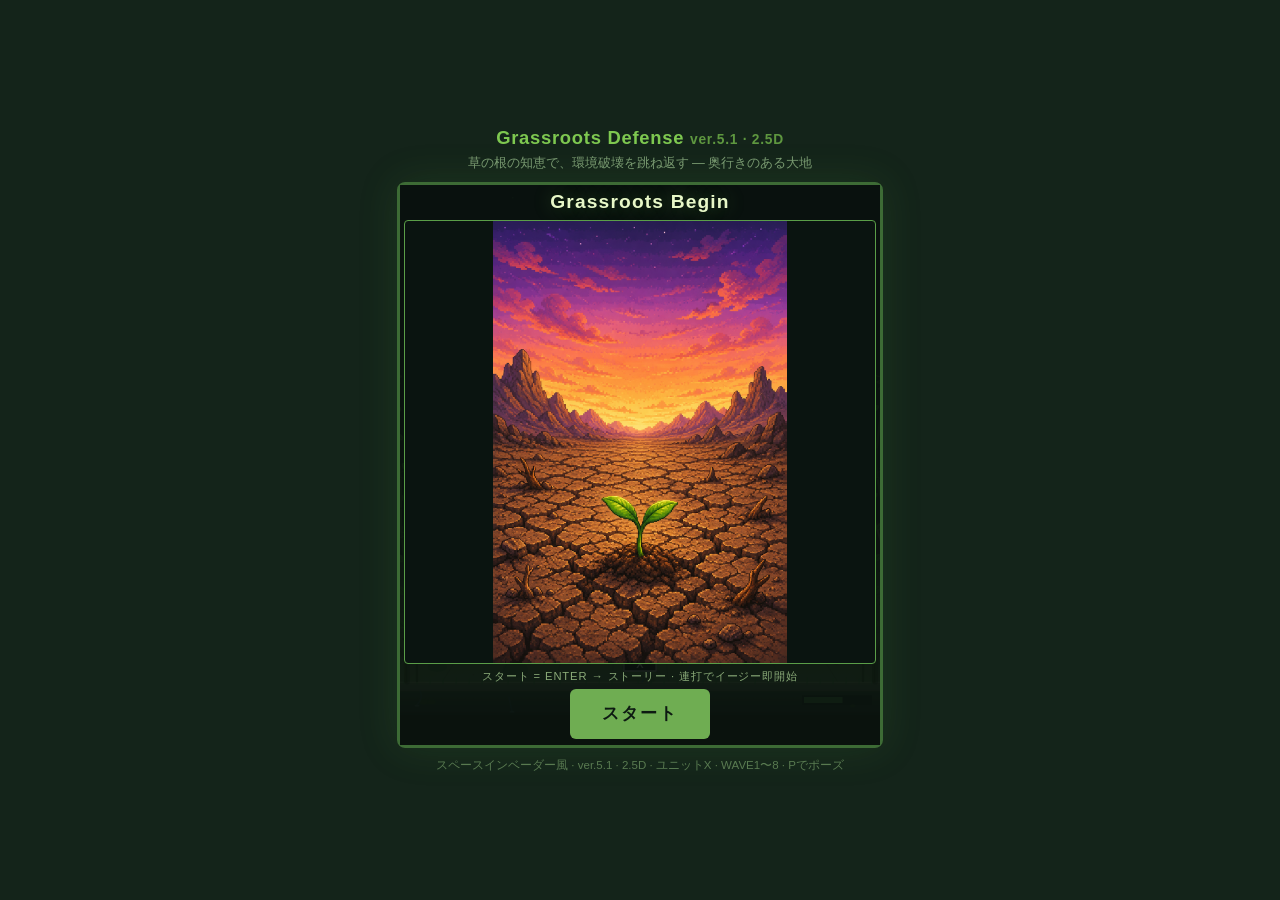
==== commit cf7ea048: "ver.5.1 VOID戦調整 紫赤衛星のみ削る 電波1回 自機25%" ====
--- a/index.html
+++ b/index.html
@@ -3,7 +3,7 @@
 <head>
   <meta charset="UTF-8" />
   <meta name="viewport" content="width=device-width, initial-scale=1" />
-  <title>Grassroots Defense ver.5.0 · 2.5D — 草の根防衛</title>
+  <title>Grassroots Defense ver.5.1 · 2.5D — 草の根防衛</title>
   <style>
     * { box-sizing: border-box; margin: 0; padding: 0; }
     body {
@@ -159,6 +159,7 @@
       flex: 0 0 auto;
     }
     .end-frame {
+      position: relative;
       flex: 1 1 auto;
       min-height: 0;
       width: 100%;
@@ -171,6 +172,23 @@
       overflow: hidden;
       max-height: calc(100% - 200px);
       min-height: 220px;
+    }
+    .result-score-overlay {
+      position: absolute;
+      top: 10px;
+      right: 12px;
+      z-index: 3;
+      margin: 0;
+      padding: 5px 12px;
+      font-weight: 800;
+      font-size: 0.92rem;
+      letter-spacing: 0.06em;
+      color: #e8f8b0;
+      text-shadow: 0 1px 3px #000, 0 0 8px rgba(0,0,0,0.85);
+      background: rgba(8, 16, 10, 0.7);
+      border: 1px solid rgba(180, 220, 120, 0.4);
+      border-radius: 4px;
+      pointer-events: none;
     }
     .end-frame.fail {
       border-color: #8a5040;
@@ -291,6 +309,7 @@
       background: rgba(4, 6, 12, 0.96);
     }
     #space-result .space-result-panel {
+      position: relative;
       width: 100%;
       height: 100%;
       max-width: 100%;
@@ -300,6 +319,15 @@
       justify-content: center;
       gap: 12px;
       min-height: 0;
+    }
+    .space-result-art {
+      position: relative;
+      flex: 1 1 auto;
+      min-height: 0;
+      width: 100%;
+      display: flex;
+      align-items: center;
+      justify-content: center;
     }
     #space-result-img {
       max-width: 100%;
@@ -1192,7 +1220,7 @@
   </style>
 </head>
 <body>
-  <h1>Grassroots Defense <span style="font-size:0.75em;opacity:.7">ver.5.0 · 2.5D</span></h1>
+  <h1>Grassroots Defense <span style="font-size:0.75em;opacity:.7">ver.5.1 · 2.5D</span></h1>
   <p class="sub">草の根の知恵で、環境破壊を跳ね返す — 奥行きのある大地</p>
 
   <div id="wrap">
@@ -1260,7 +1288,7 @@
     <div id="title" class="ui hidden">
       <div class="panel">
         <h2>草の根防衛ユニット X</h2>
-        <p style="font-size:0.78rem;color:#8aaa78;margin:-4px 0 8px;">ver.5.0 · 2.5D</p>
+        <p style="font-size:0.78rem;color:#8aaa78;margin:-4px 0 8px;">ver.5.1 · 2.5D</p>
         <p>
           浮遊メカで汚染を撃ち落とし、<br />
           種と知恵で世界を緑に変えよう。
@@ -1296,6 +1324,7 @@
         <h2 id="end-title">防衛成功</h2>
         <div class="end-frame" id="end-frame">
           <img id="end-poster" alt="Ending" />
+          <p id="end-score-overlay" class="result-score-overlay">SCORE 0</p>
         </div>
         <p id="end-stats"></p>
         <p class="end-msg" id="end-msg"></p>
@@ -1333,7 +1362,10 @@
 
     <div id="space-result" class="ui hidden">
       <div class="space-result-panel">
-        <img id="space-result-img" src="lastclear.png" alt="SPACE RESULT" />
+        <div class="space-result-art">
+          <img id="space-result-img" src="lastclear.png" alt="SPACE RESULT" />
+          <p id="space-result-score" class="result-score-overlay">SCORE 0</p>
+        </div>
         <button id="space-result-btn" type="button">END</button>
         <p id="space-result-hint"><kbd>Enter</kbd> でタイトルへ</p>
       </div>
@@ -1343,6 +1375,7 @@
       <div class="ground-ending-panel">
         <div class="ground-ending-art">
           <img id="ground-ending-img" src="life_tower_ending.png" alt="LIFE TOWER" />
+          <p id="ground-ending-score" class="result-score-overlay">SCORE 0</p>
         </div>
         <button id="ground-ending-btn" type="button">
           <span class="ge-en">END</span>
@@ -1399,7 +1432,7 @@
     </div>
   </div>
 
-  <p class="foot">スペースインベーダー風 · ver.5.0 · 2.5D · ユニットX · WAVE1〜8 · Pでポーズ</p>
+  <p class="foot">スペースインベーダー風 · ver.5.1 · 2.5D · ユニットX · WAVE1〜8 · Pでポーズ</p>
 
   <script>
 (() => {
@@ -1583,6 +1616,8 @@
     targetCy: 0.26,
     cx: 0.5,             // コアX比
     targetCx: 0.5,
+    holdCx: 0.5,
+    holdCy: 0.26,
     moveT: 0,            // 移動フェーズ用タイマー
     chargeT: 0,          // 突進中カウント（>0で突進）
     chargeCd: 180,       // 次突進までのクールダウン
@@ -1596,17 +1631,39 @@
     escorts: [],         // {x,y,tx,ty,arrived}
     ringAlpha: 0,
     radioT: 0,           // 電波信号演出タイマー
+    radioHealDone: false,
     rage: 0,             // クラック移行後の赤化（0〜1）
+    rageWarnT: 0,        // 切替爆発後、赤クラック開始までの残フレーム
+    rageArmed: false,    // 切替演出後にクラック開始
+    rageBurstDone: false, // モード切替用の小爆発は1回だけ
+    rageBlinkStarted: false,
+    rageCoreGrown: false, // 赤化切替時のコア+10%
+    boomHold: 0,
+    clearFade: 0,
+    form: "front", // front | shift | back — 前半VOID / 交代 / 後半VOID
+    warpStage: null, // freeze | coarsen | appear | restore
+    warpHold: 0,
+    warpGrain: 0,
+    warpCd: 0,
   };
+  let voidShiftTimer = 0;
+  let voidShiftLock = false;
   let spaceAscentT = 0; // >0 の間は上昇演出（操作ロック）
   /** 地球からのお助けアイテム {x,y,vy,kind,bob,got} kind: repair|shield|rapid */
   let voidCracks = []; // VOID半減後のクラック弾
   let voidCrackCd = 0;
+  let spaceBeams = []; // スターリンク後のグラディウス型レーザー
   let voidShrapnel = []; // VOID撃破爆発の破片弾
+  let voidRageGas = []; // 赤化切替の爆発ガス体（攻撃判定）
   let voidGravityT = 0;  // 重力攻撃中フレーム（>0 で最前線縛り）
   let voidGravityCd = 0; // 重力攻撃クールダウン
   let spaceAssists = [];
   let spaceAssistCd = 0;
+  let spaceRadioOffered = false;
+  let spaceRadioRolled = false;
+  let spaceNoHit = true;       // 宇宙編ノーダメージ
+  let spaceGravitySafe = 0;    // 重力中の連続無被弾フレーム
+  let spaceVoidKillScored = false;
   function enterSpaceStage() {
     spaceMode = true;
     mode = "space";
@@ -1619,8 +1676,8 @@
     player.shield = 0;
     player.rapid = false;
     player.triple = false;
-    player.unitHp = 100;
-    player.unitHpMax = 100;
+    player.unitHp = 50;
+    player.unitHpMax = 50;
     invuln = 120;
     bullets = [];
     enemyBullets = [];
@@ -1629,9 +1686,12 @@
     spaceAscentT = 90; // 約1.5秒上昇
     spaceAssists = [];
     spaceAssistCd = 200;
+    spaceRadioOffered = false;
+    spaceRadioRolled = false;
     voidOrbitBodies = null;
     voidCracks = [];
     voidCrackCd = 0;
+    spaceBeams = [];
     voidShrapnel = [];
     voidGravityT = 0;
     voidGravityCd = 0;
@@ -1650,6 +1710,8 @@
     voidReveal.targetCy = 0.26;
     voidReveal.cx = 0.5;
     voidReveal.targetCx = 0.5;
+    voidReveal.holdCx = 0.5;
+    voidReveal.holdCy = 0.26;
     voidReveal.moveT = 0;
     voidReveal.chargeT = 0;
     voidReveal.chargeCd = 180;
@@ -1662,7 +1724,31 @@
     voidReveal.escorts = [];
     voidReveal.ringAlpha = 0;
     voidReveal.radioT = 0;
+    voidReveal.radioHealDone = false;
     voidReveal.rage = 0;
+    voidReveal.rageWarnT = 0;
+    voidReveal.rageArmed = false;
+    voidReveal.rageBurstDone = false;
+    voidReveal.rageBlinkStarted = false;
+    voidReveal.rageCoreGrown = false;
+    voidReveal.boomHold = 0;
+    voidReveal.clearFade = 0;
+    voidReveal.form = "front";
+    voidReveal.shiftBlinkDone = false;
+    voidReveal.backCrackWait = 0;
+    voidReveal.warpStage = null;
+    voidReveal.warpHold = 0;
+    voidReveal.warpGrain = 0;
+    voidReveal.warpCd = 90;
+    voidReveal.coreTouchT = 0;
+    voidShiftTimer = 0;
+    voidShiftLock = false;
+    try { stopVoidShiftThunder(); } catch (_) {}
+    voidRageGas = [];
+    voidDroneFadeT = 0;
+    spaceNoHit = true;
+    spaceGravitySafe = 0;
+    spaceVoidKillScored = false;
     try { dockShuuu(1.5, 0.09); } catch (_) {}
   }
   function leaveSpaceStage() {
@@ -1845,6 +1931,11 @@
   let wisdom = 0;
   /** 都市化ピーク知恵（一度上がったらラン中は戻さない） */
   let urbanPeakWisdom = 0;
+  let urbanDisasterDrop = 0;
+  let urbanDropThisHit = false;
+  let playerShotRank = 1;
+  let playerShotUrbanLatch = -1;
+
   let wave = 1;
   let dir = 1;
   let fireTimer = 0;
@@ -2152,6 +2243,43 @@
   }
 
   function sfxShoot() { beep(520, 0.06, "square", 0.05, 0.5); }
+  function sfxLaserBeam() {
+    if (mode !== "space") return;
+    const vp = voidReveal && voidReveal.phase;
+    if (vp === "boom" || mode === "space-clear" || mode === "space-over") return;
+    if (!actx) {
+      try { ensureAudio(); } catch (_) {}
+    }
+    if (!actx) return;
+    try {
+      const c = actx;
+      const t0 = c.currentTime;
+      const dur = 0.55;
+      const o1 = c.createOscillator();
+      const o2 = c.createOscillator();
+      const g = c.createGain();
+      const f = c.createBiquadFilter();
+      o1.type = "sawtooth";
+      o2.type = "square";
+      o1.frequency.value = 210;
+      o2.frequency.value = 214;
+      f.type = "bandpass";
+      f.frequency.value = 280;
+      f.Q.value = 2.4;
+      g.gain.setValueAtTime(0.0001, t0);
+      g.gain.linearRampToValueAtTime(0.028, t0 + 0.03);
+      g.gain.setValueAtTime(0.024, t0 + 0.22);
+      g.gain.exponentialRampToValueAtTime(0.0001, t0 + dur);
+      o1.connect(f);
+      o2.connect(f);
+      f.connect(g);
+      g.connect(c.destination);
+      o1.start(t0);
+      o2.start(t0);
+      o1.stop(t0 + dur + 0.02);
+      o2.stop(t0 + dur + 0.02);
+    } catch (_) {}
+  }
   function sfxKill() {
     beep(180, 0.12, "sawtooth", 0.07, 0.4);
     setTimeout(() => beep(120, 0.1, "triangle", 0.05), 40);
@@ -2402,6 +2530,49 @@
     return 250 + 280 + 40;
   }
 
+  /** 地上8面クリア：防衛成功（RECEIVE ORDERS）切替の短いポロロン。1回・短尺 */
+  function sfxClearPororon() {
+    const fire = () => {
+      ensureAudio();
+      if (!actx) return;
+      try {
+        const t0 = actx.currentTime;
+        const notes = [
+          { f: 523.25, t: 0, dur: 0.11, vol: 0.07 },
+          { f: 659.25, t: 0.07, dur: 0.12, vol: 0.055 },
+          { f: 783.99, t: 0.15, dur: 0.16, vol: 0.045 },
+        ];
+        for (let i = 0; i < notes.length; i++) {
+          const n = notes[i];
+          const o = actx.createOscillator();
+          const g = actx.createGain();
+          o.type = "triangle";
+          o.frequency.setValueAtTime(n.f, t0 + n.t);
+          g.gain.setValueAtTime(0.0001, t0 + n.t);
+          g.gain.linearRampToValueAtTime(n.vol, t0 + n.t + 0.012);
+          g.gain.exponentialRampToValueAtTime(0.001, t0 + n.t + n.dur);
+          o.connect(g);
+          g.connect(actx.destination);
+          o.start(t0 + n.t);
+          o.stop(t0 + n.t + n.dur + 0.02);
+        }
+      } catch (_) {}
+    };
+    ensureAudio();
+    if (!actx) return;
+    if (actx.state === "running") {
+      fire();
+      return;
+    }
+    try {
+      const p = actx.resume();
+      if (p && typeof p.then === "function") p.then(fire).catch(fire);
+      else fire();
+    } catch (_) {
+      fire();
+    }
+  }
+
   /** 各画面 ENTER / NEXT の短い決定SE */
   function sfxConfirm() {
     beep(720, 0.045, "square", 0.055);
@@ -2452,6 +2623,9 @@
     const p = voidReveal && voidReveal.phase;
     return p === "present" || p === "aggro" || p === "linked";
   }
+  let voidDroneFadeT = 0;
+  const VOID_DRONE_LO = 0.038;
+  const VOID_DRONE_HI = 0.09;
   function startVoidDrone() {
     if (!voidAudioAllowed()) return;
     if (!actx || voidDroneNodes) return;
@@ -2480,12 +2654,35 @@
       f.type = "lowpass";
       f.frequency.value = 220;
       f.Q.value = 2.2;
-      g.gain.setValueAtTime(0.001, t0);
-      g.gain.linearRampToValueAtTime(0.09, t0 + 1.2);
+      g.gain.setValueAtTime(VOID_DRONE_LO, t0);
       o1.connect(f); o2.connect(f); o3.connect(f);
       f.connect(g); g.connect(c.destination);
       o1.start(t0); o2.start(t0); o3.start(t0); lfo.start(t0);
       voidDroneNodes = { o1, o2, o3, g, f, lfo, lfoG };
+    } catch (_) {}
+  }
+  function tickVoidDroneEnvelope() {
+    if (!voidAudioAllowed()) return;
+    if (!actx) return;
+    if (!voidDroneNodes) {
+      startVoidDrone();
+      if (!voidDroneNodes) return;
+    }
+    const g = voidDroneNodes.g;
+    if (!g || !g.gain) return;
+    const now = actx.currentTime;
+    let vol;
+    if (voidGravityT > 0) {
+      vol = VOID_DRONE_HI * 1.1;
+    } else {
+      voidDroneFadeT++;
+      const cycle = 180;
+      const tri = 1 - Math.abs((voidDroneFadeT % (cycle * 2)) / cycle - 1);
+      vol = VOID_DRONE_LO + (VOID_DRONE_HI - VOID_DRONE_LO) * tri;
+    }
+    try {
+      g.gain.cancelScheduledValues(now);
+      g.gain.setValueAtTime(vol, now);
     } catch (_) {}
   }
   function stopVoidDrone() {
@@ -2507,6 +2704,8 @@
   }
   function stopAllVoidAudio() {
     stopVoidDrone();
+    stopVoidGravityHum();
+    stopVoidShiftThunder();
     for (let i = 0; i < voidOneShotNodes.length; i++) {
       const n = voidOneShotNodes[i];
       try {
@@ -2536,6 +2735,90 @@
       oFlash.connect(gFlash); gFlash.connect(c.destination);
       oFlash.start(t0); oFlash.stop(t0 + 0.55);
     } catch (_) {}
+  }
+
+  /** 紫赤点滅中：重低音がウォーン、ウォーンと波打つ */
+  let voidShiftThunderNodes = null;
+  function startVoidShiftThunder() {
+    if (!actx) {
+      try { ensureAudio(); } catch (_) {}
+    }
+    if (!actx) return;
+    stopVoidShiftThunder();
+    try {
+      const c = actx;
+      const t0 = c.currentTime;
+      const f = c.createBiquadFilter();
+      f.type = "lowpass";
+      f.frequency.value = 220;
+      f.Q.value = 2.6;
+      const g = c.createGain();
+      g.gain.setValueAtTime(0.0001, t0);
+      g.gain.linearRampToValueAtTime(0.14, t0 + 0.08);
+      const volLfo = c.createOscillator();
+      const volG = c.createGain();
+      volLfo.type = "sine";
+      volLfo.frequency.value = 1.15;
+      volG.gain.value = 0.12;
+      volLfo.connect(volG);
+      volG.connect(g.gain);
+      const o1 = c.createOscillator();
+      const o2 = c.createOscillator();
+      const o3 = c.createOscillator();
+      o1.type = "sawtooth";
+      o2.type = "sine";
+      o3.type = "triangle";
+      o1.frequency.value = 42;
+      o2.frequency.value = 63;
+      o3.frequency.value = 28;
+      const pitLfo = c.createOscillator();
+      const pitG = c.createGain();
+      pitLfo.type = "sine";
+      pitLfo.frequency.value = 1.15;
+      pitG.gain.value = 14;
+      pitLfo.connect(pitG);
+      pitG.connect(o1.frequency);
+      pitG.connect(o2.frequency);
+      const og = c.createGain();
+      og.gain.value = 1;
+      o1.connect(f);
+      o2.connect(f);
+      o3.connect(f);
+      f.connect(og);
+      og.connect(g);
+      g.connect(c.destination);
+      o1.start(t0);
+      o2.start(t0);
+      o3.start(t0);
+      volLfo.start(t0);
+      pitLfo.start(t0);
+      voidShiftThunderNodes = { n: o1, o: o2, lfo: volLfo, o3, pitLfo, g, og };
+    } catch (_) {}
+  }
+  function stopVoidShiftThunder() {
+    if (!voidShiftThunderNodes) return;
+    try {
+      const { n, o, lfo, g } = voidShiftThunderNodes;
+      if (actx && g) {
+        const t0 = actx.currentTime;
+        g.gain.cancelScheduledValues(t0);
+        g.gain.setValueAtTime(Math.max(0.0001, g.gain.value || 0.01), t0);
+        g.gain.exponentialRampToValueAtTime(0.0001, t0 + 0.08);
+      }
+      const nodes = voidShiftThunderNodes;
+      voidShiftThunderNodes = null;
+      setTimeout(() => {
+        try {
+          nodes.n.stop();
+          nodes.o.stop();
+          nodes.lfo.stop();
+          if (nodes.o3) nodes.o3.stop();
+          if (nodes.pitLfo) nodes.pitLfo.stop();
+        } catch (_) {}
+      }, 120);
+    } catch (_) {
+      voidShiftThunderNodes = null;
+    }
   }
 
   /** VOID重低音の合間に入る稲妻（短い） */
@@ -2616,6 +2899,41 @@
     } catch (_) {}
   }
 
+  /** 赤クラック切替：本体の小さい爆発（撃破用ではない） */
+  function sfxVoidRageBurst() {
+    if (!voidAudioAllowed() || !actx || !audioOk) return;
+    try {
+      const c = actx;
+      const t0 = c.currentTime;
+      const o = c.createOscillator();
+      const o2 = c.createOscillator();
+      const g = c.createGain();
+      const f = c.createBiquadFilter();
+      o.type = "sawtooth";
+      o2.type = "sine";
+      o.frequency.setValueAtTime(110, t0);
+      o.frequency.exponentialRampToValueAtTime(42, t0 + 0.18);
+      o2.frequency.setValueAtTime(55, t0);
+      o2.frequency.exponentialRampToValueAtTime(28, t0 + 0.2);
+      f.type = "lowpass";
+      f.frequency.setValueAtTime(520, t0);
+      f.frequency.exponentialRampToValueAtTime(90, t0 + 0.22);
+      g.gain.setValueAtTime(0.0001, t0);
+      g.gain.linearRampToValueAtTime(0.18, t0 + 0.012);
+      g.gain.exponentialRampToValueAtTime(0.0001, t0 + 0.26);
+      o.connect(f);
+      o2.connect(f);
+      f.connect(g);
+      g.connect(c.destination);
+      o.start(t0);
+      o2.start(t0);
+      o.stop(t0 + 0.3);
+      o2.stop(t0 + 0.3);
+      voidOneShotNodes.push({ o, g });
+      voidOneShotNodes.push({ o: o2, g });
+    } catch (_) {}
+  }
+
   /** クラック放出：ダダン（怒り） */
   function sfxVoidCrackAnger() {
     if (!voidAudioAllowed() || !actx || !audioOk) return;
@@ -2651,6 +2969,74 @@
     } catch (_) {}
   }
 
+  /** 重力攻撃中の「ぶぉーん、ぶぉーん」（持続。終了時フェード） */
+  let voidGravityHumNodes = null;
+  function startVoidGravityHum() {
+    if (!voidAudioAllowed() || !actx || !audioOk) return;
+    if (voidGravityHumNodes) return;
+    try {
+      const c = actx;
+      const t0 = c.currentTime;
+      const o1 = c.createOscillator();
+      const o2 = c.createOscillator();
+      const o3 = c.createOscillator();
+      const g = c.createGain();
+      const f = c.createBiquadFilter();
+      o1.type = "sawtooth";
+      o2.type = "sine";
+      o3.type = "triangle";
+      o1.frequency.value = 36;
+      o2.frequency.value = 48;
+      o3.frequency.value = 24;
+      f.type = "lowpass";
+      f.frequency.value = 110;
+      f.Q.value = 1.8;
+      g.gain.setValueAtTime(0.0001, t0);
+      g.gain.linearRampToValueAtTime(0.12, t0 + 0.08);
+      const lfo = c.createOscillator();
+      const lfoG = c.createGain();
+      lfo.type = "sine";
+      lfo.frequency.value = 1.2;
+      lfoG.gain.value = 0.09;
+      lfo.connect(lfoG);
+      lfoG.connect(g.gain);
+      o1.connect(f);
+      o2.connect(f);
+      o3.connect(f);
+      f.connect(g);
+      g.connect(c.destination);
+      o1.start(t0);
+      o2.start(t0);
+      o3.start(t0);
+      lfo.start(t0);
+      voidGravityHumNodes = { o1, o2, o3, lfo, g };
+    } catch (_) {}
+  }
+  function stopVoidGravityHum() {
+    if (!voidGravityHumNodes) return;
+    try {
+      const { o1, o2, o3, lfo, g } = voidGravityHumNodes;
+      if (actx && g) {
+        const t0 = actx.currentTime;
+        g.gain.cancelScheduledValues(t0);
+        g.gain.setValueAtTime(Math.max(0.0001, g.gain.value), t0);
+        g.gain.exponentialRampToValueAtTime(0.0001, t0 + 0.22);
+      }
+      const nodes = voidGravityHumNodes;
+      voidGravityHumNodes = null;
+      setTimeout(() => {
+        try {
+          nodes.o1.stop();
+          nodes.o2.stop();
+          if (nodes.o3) nodes.o3.stop();
+          if (nodes.lfo) nodes.lfo.stop();
+        } catch (_) {}
+      }, 260);
+    } catch (_) {
+      voidGravityHumNodes = null;
+    }
+  }
+
   /** VOID重力攻撃：通常VOIDよりさらに低い超重低音（物理弾なし・音で表現） */
   function sfxVoidGravity() {
     if (!voidAudioAllowed() || !actx || !audioOk) return;
@@ -2775,31 +3161,104 @@
       clearTimeout(waitBgmTimer);
       waitBgmTimer = null;
     }
-  }
+    stopHowtoOverture();
+  }
+  let howtoOvertureNodes = null;
+  function stopHowtoOverture() {
+    if (!howtoOvertureNodes) return;
+    try {
+      const nodes = howtoOvertureNodes;
+      howtoOvertureNodes = null;
+      if (actx && nodes.g) {
+        const t0 = actx.currentTime;
+        nodes.g.gain.cancelScheduledValues(t0);
+        nodes.g.gain.setValueAtTime(Math.max(0.0001, nodes.g.gain.value || 0.02), t0);
+        nodes.g.gain.exponentialRampToValueAtTime(0.0001, t0 + 0.45);
+      }
+      setTimeout(() => {
+        try {
+          if (nodes.oscs) nodes.oscs.forEach((o) => o.stop());
+          if (nodes.lfos) nodes.lfos.forEach((o) => o.stop());
+          if (nodes.noise) nodes.noise.stop();
+        } catch (_) {}
+      }, 520);
+    } catch (_) {
+      howtoOvertureNodes = null;
+    }
+  }
+  function startHowtoOverture() {
+    stopWaitBgm();
+    stopOpeningBgm();
+    stopHowtoOverture();
+    ensureAudio();
+    if (actx && actx.state === "suspended") {
+      try { actx.resume(); } catch (_) {}
+    }
+    if (!actx) return;
+    try {
+      const c = actx;
+      const t0 = c.currentTime;
+      const g = c.createGain();
+      g.gain.setValueAtTime(0.0001, t0);
+      g.gain.linearRampToValueAtTime(0.32, t0 + 2.4);
+      const f = c.createBiquadFilter();
+      f.type = "lowpass";
+      f.frequency.setValueAtTime(280, t0);
+      f.Q.value = 0.7;
+      const lfoF = c.createOscillator();
+      const lfoFg = c.createGain();
+      lfoF.type = "sine";
+      lfoF.frequency.value = 0.07;
+      lfoFg.gain.value = 90;
+      lfoF.connect(lfoFg);
+      lfoFg.connect(f.frequency);
+      const freqs = [49, 73.4, 98, 146.8, 196];
+      const oscs = [];
+      freqs.forEach((hz, i) => {
+        const o = c.createOscillator();
+        o.type = i % 2 === 0 ? "sine" : "triangle";
+        o.frequency.value = hz;
+        const og = c.createGain();
+        og.gain.value = i === 0 ? 0.45 : 0.18 - i * 0.02;
+        o.connect(og);
+        og.connect(f);
+        o.start(t0);
+        oscs.push(o);
+      });
+      const nsrc = c.createBufferSource();
+      const nlen = Math.floor(c.sampleRate * 2.5);
+      const nbuf = c.createBuffer(1, nlen, c.sampleRate);
+      const nd = nbuf.getChannelData(0);
+      for (let i = 0; i < nlen; i++) nd[i] = (Math.random() * 2 - 1) * 0.35;
+      nsrc.buffer = nbuf;
+      nsrc.loop = true;
+      const nf = c.createBiquadFilter();
+      nf.type = "lowpass";
+      nf.frequency.value = 180;
+      const ng = c.createGain();
+      ng.gain.value = 0.12;
+      nsrc.connect(nf);
+      nf.connect(ng);
+      ng.connect(f);
+      nsrc.start(t0);
+      f.connect(g);
+      g.connect(c.destination);
+      lfoF.start(t0);
+      howtoOvertureNodes = { g, oscs, lfos: [lfoF], noise: nsrc };
+    } catch (_) {}
+  }
+
   function startWaitBgm() {
     stopWaitBgm();
     stopOpeningBgm();
+    stopHowtoOverture();
     waitBgmOn = true;
     ensureAudio();
     if (actx && actx.state === "suspended") actx.resume();
 
     function bar(step) {
-      if (!waitBgmOn || (mode !== "title" && mode !== "howto")) {
+      if (!waitBgmOn || mode !== "title") {
         waitBgmOn = false;
-        return;
-      }
-      if (mode === "howto") {
-        // 説明画面：軽快な木琴風（タッタカでもポロロロンでもない）
-        const s = step % 6;
-        if (s === 0) beep(698, 0.07, "triangle", 0.05);
-        else if (s === 1) beep(880, 0.06, "triangle", 0.042);
-        else if (s === 2) beep(784, 0.08, "triangle", 0.048);
-        else if (s === 3) { /* 間 */ }
-        else if (s === 4) {
-          beep(1046, 0.09, "triangle", 0.045);
-          beep(1568, 0.05, "sine", 0.016);
-        }
-        waitBgmTimer = setTimeout(() => bar(step + 1), s === 5 ? 220 : s === 3 ? 70 : 95);
         return;
       }
       // タイトル：タッ・タ・カ
@@ -2818,10 +3277,150 @@
     bar(0);
   }
   function sfxWin() {
-    [523, 659, 784, 1046].forEach((f, i) => {
-      setTimeout(() => beep(f, 0.18, "sine", 0.07), i * 120);
-    });
-  }
+    sfxGroundEnding();
+  }
+
+  let endingToneOscs = [];
+  let groundNatureNodes = [];
+  function stopClearEndingSfx() {
+    const oscs = endingToneOscs;
+    endingToneOscs = [];
+    for (let i = 0; i < oscs.length; i++) {
+      try { oscs[i].stop(); } catch (_) {}
+    }
+  }
+  function stopGroundEndingSfx() {
+    const nodes = groundNatureNodes;
+    groundNatureNodes = [];
+    for (let i = 0; i < nodes.length; i++) {
+      try { nodes[i].stop(); } catch (_) {}
+    }
+  }
+  function stopVoidEndingSfx() { stopClearEndingSfx(); }
+
+  function playGroundNatureEnding() {
+    const fire = () => {
+      ensureAudio();
+      if (!actx) return;
+      stopGroundEndingSfx();
+      try {
+        const c = actx;
+        const t0 = c.currentTime;
+        const dur = 6.8;
+        const sr = c.sampleRate;
+        const nlen = Math.max(1, (sr * dur) | 0);
+        const buf = c.createBuffer(1, nlen, sr);
+        const data = buf.getChannelData(0);
+        let brown = 0;
+        for (let i = 0; i < nlen; i++) {
+          brown = (brown + (Math.random() * 2 - 1) * 0.02) * 0.985;
+          const spark = (Math.random() * 2 - 1) * 0.04 * Math.sin(i / sr * 6.2);
+          data[i] = brown * 3.2 + spark;
+        }
+        const src = c.createBufferSource();
+        src.buffer = buf;
+        src.loop = false;
+        const lp = c.createBiquadFilter();
+        lp.type = "lowpass";
+        lp.frequency.setValueAtTime(520, t0);
+        lp.frequency.linearRampToValueAtTime(280, t0 + dur);
+        lp.Q.value = 0.4;
+        const riverG = c.createGain();
+        riverG.gain.setValueAtTime(0.0001, t0);
+        riverG.gain.linearRampToValueAtTime(0.085, t0 + 0.8);
+        riverG.gain.setValueAtTime(0.07, t0 + 3.2);
+        riverG.gain.exponentialRampToValueAtTime(0.001, t0 + dur);
+        src.connect(lp);
+        lp.connect(riverG);
+        riverG.connect(c.destination);
+        src.start(t0);
+        src.stop(t0 + dur);
+        groundNatureNodes.push(src);
+
+        const chirpAt = (when, f0, f1) => {
+          const o = c.createOscillator();
+          const g = c.createGain();
+          o.type = "sine";
+          o.frequency.setValueAtTime(f0, when);
+          o.frequency.linearRampToValueAtTime(f1, when + 0.09);
+          o.frequency.linearRampToValueAtTime(f0 * 0.82, when + 0.16);
+          g.gain.setValueAtTime(0.0001, when);
+          g.gain.linearRampToValueAtTime(0.045, when + 0.02);
+          g.gain.exponentialRampToValueAtTime(0.001, when + 0.18);
+          o.connect(g);
+          g.connect(c.destination);
+          o.start(when);
+          o.stop(when + 0.2);
+          groundNatureNodes.push(o);
+        };
+        chirpAt(t0 + 1.05, 2680, 3180);
+        chirpAt(t0 + 1.22, 2400, 2860);
+        chirpAt(t0 + 2.85, 2900, 3400);
+        chirpAt(t0 + 4.35, 2550, 3050);
+        chirpAt(t0 + 4.5, 2200, 2600);
+      } catch (_) {}
+    };
+    ensureAudio();
+    if (!actx) return;
+    if (actx.state === "running") {
+      fire();
+      return;
+    }
+    try {
+      const p = actx.resume();
+      if (p && typeof p.then === "function") p.then(fire).catch(fire);
+      else fire();
+    } catch (_) {
+      fire();
+    }
+  }
+
+  /** ゲーム開始と同じ actx。VOIDクリアは低い余韻。地上は川＋鳥 */
+  function playClearEndingSfx(kind) {
+    if (kind !== "void") {
+      playGroundNatureEnding();
+      return;
+    }
+    const fire = () => {
+      ensureAudio();
+      if (!actx) return;
+      stopClearEndingSfx();
+      try {
+        const t0 = actx.currentTime;
+        const dur = 10.2;
+        const freqs = [98, 130.8, 164.8];
+        const peak = 0.09;
+        for (let i = 0; i < freqs.length; i++) {
+          const o = actx.createOscillator();
+          const g = actx.createGain();
+          o.type = "sine";
+          o.frequency.setValueAtTime(freqs[i], t0);
+          g.gain.setValueAtTime(peak * (i === 0 ? 1 : 0.45), t0);
+          g.gain.exponentialRampToValueAtTime(0.001, t0 + dur);
+          o.connect(g);
+          g.connect(actx.destination);
+          o.start(t0);
+          o.stop(t0 + dur);
+          endingToneOscs.push(o);
+        }
+      } catch (_) {}
+    };
+    ensureAudio();
+    if (!actx) return;
+    if (actx.state === "running") {
+      fire();
+      return;
+    }
+    try {
+      const p = actx.resume();
+      if (p && typeof p.then === "function") p.then(fire).catch(fire);
+      else fire();
+    } catch (_) {
+      fire();
+    }
+  }
+  function sfxGroundEnding() { playGroundNatureEnding(); }
+  function sfxVoidEnding() { playClearEndingSfx("void"); }
   function sfxLose() {
     [400, 300, 200, 120].forEach((f, i) => {
       setTimeout(() => beep(f, 0.2, "sawtooth", 0.06, 0.7), i * 100);
@@ -3063,10 +3662,20 @@
   /** HUD用段階: 0なし / 1集落 / 2橋ダム / 3塔（進捗の三等分） */
   function urbanStageOf() {
     const p = urbanProgressOf();
-    if (p <= 0) return 0;
-    if (p < 1 / 3) return 1;
-    if (p < 2 / 3) return 2;
-    return 3;
+    let stage = 0;
+    if (p <= 0) stage = 0;
+    else if (p < 1 / 3) stage = 1;
+    else if (p < 2 / 3) stage = 2;
+    else stage = 3;
+    let destroyed = 0;
+    if (_landTowns) {
+      for (let i = 0; i < _landTowns.length; i++) {
+        const site = _landTowns[i];
+        if ((site.icbmDmg | 0) >= 3) destroyed++;
+      }
+    }
+    if (urbanDisasterDrop > 0) stage = Math.max(0, stage - urbanDisasterDrop);
+    return stage;
   }
   /** サイトごとの成長 0..1（unlock 後、約6個でフル） */
   function urbanSiteGrow(unlockAt) {
@@ -3191,7 +3800,39 @@
 
   /** 被弾箇所が 2 以上なら新規のコロニー攻撃は止める */
   function canSpawnColonyAreaAttack() {
-    return countColonyHitLocations() < 2;
+    return countColonyHitLocations() < 4;
+  }
+
+  function countIntactColonies() {
+    ensureLandDecor();
+    if (!_landTowns) return 0;
+    let n = 0;
+    for (let i = 0; i < _landTowns.length; i++) {
+      const site = _landTowns[i];
+      ensureColonyDamageFields(site);
+      if (urbanSiteGrow(site.unlockAt || 0) < 0.999) continue;
+      if (site.blackout) continue;
+      if ((site.icbmDmg | 0) !== 0) continue;
+      n++;
+    }
+    return n;
+  }
+
+  function syncPlayerShotRank() {
+    const n = countIntactColonies();
+    if (n === playerShotUrbanLatch) return;
+    playerShotUrbanLatch = n;
+    playerShotRank = n === 5 ? 2 : 1;
+  }
+
+  /** 完全体コロニーがちょうど5個のときだけW弾。数が変わったときだけ切替 */
+  function colonyBulletII() {
+    return playerShotRank === 2;
+  }
+
+  function hitPlayerShot(b, target) {
+    if (!target) return false;
+    return hitRect(b, target);
   }
 
   function pickRandomCompletedColony() {
@@ -3200,29 +3841,59 @@
     return list[(Math.random() * list.length) | 0];
   }
 
-  /** ICBM 被弾：最悪段階へリセット（完成済みのみ） */
+  function countDestroyedColonies() {
+    ensureLandDecor();
+    if (!_landTowns) return 0;
+    let n = 0;
+    for (let i = 0; i < _landTowns.length; i++) {
+      if ((_landTowns[i].icbmDmg | 0) >= 3) n++;
+    }
+    return n;
+  }
+
+  function noteUrbanDisasterDrop() {
+    if (urbanDropThisHit) return;
+    if (countDestroyedColonies() < 2) return;
+    urbanDropThisHit = true;
+    urbanDisasterDrop = Math.min(3, (urbanDisasterDrop || 0) + 1);
+  }
+
+  /** ICBM：1発1拠点だけ破壊 */
   function applyColonyIcbmHit(ti) {
     ensureLandDecor();
     if (!_landTowns || ti < 0 || ti >= _landTowns.length) return;
     const site = _landTowns[ti];
     ensureColonyDamageFields(site);
     if (!isColonyComplete(site)) return;
+    if ((site.icbmDmg | 0) >= 3) return;
     site.icbmDmg = 3;
     site.smokePhase = Math.random() * Math.PI * 2;
-    showToast("🏙 コロニーに ICBM 着弾！ 火災発生…");
+    noteUrbanDisasterDrop();
+    showToast("🏙 コロニー破壊！");
     invalidateSceneCaches();
-  }
-
-  /** 落雷被弾：停電。再被弾で停電に戻る（完成済みのみ） */
+    syncPlayerShotRank();
+  }
+
+  /** 停電：1拠点を1段階だけ落とす */
   function applyColonyLightningHit(ti) {
     ensureLandDecor();
     if (!_landTowns || ti < 0 || ti >= _landTowns.length) return;
     const site = _landTowns[ti];
     ensureColonyDamageFields(site);
     if (!isColonyComplete(site)) return;
+    const before = site.icbmDmg | 0;
+    if (before >= 3) return;
     site.blackout = true;
-    showToast("⚡ コロニー停電！");
+    site.icbmDmg = Math.min(3, before + 1);
+    noteUrbanDisasterDrop();
+    if (site.icbmDmg >= 3) {
+      site.smokePhase = Math.random() * Math.PI * 2;
+      showToast("⚡ 停電 — コロニー破壊");
+    } else {
+      showToast("⚡ コロニー停電！ 被害+" + site.icbmDmg);
+    }
     invalidateSceneCaches();
+    syncPlayerShotRank();
   }
 
   /** 全コロニーが完成しているか（各サイト grow === 1） */
@@ -3273,7 +3944,9 @@
     if (icbmDamaged.length) {
       const ti = icbmDamaged[(Math.random() * icbmDamaged.length) | 0];
       const site = _landTowns[ti];
+      const wasGone = (site.icbmDmg | 0) >= 3;
       site.icbmDmg = Math.max(0, site.icbmDmg - 1);
+      if (wasGone) urbanDisasterDrop = Math.max(0, (urbanDisasterDrop || 0) - 1);
       invalidateSceneCaches();
       if (site.icbmDmg === 2) return "🏙 火災が消え、色が戻り始めた";
       if (site.icbmDmg === 1) return "🏙 土地と建物が明るくなってきた";
@@ -3298,6 +3971,10 @@
     seeds = 0;
     wisdom = 0;
     urbanPeakWisdom = 0;
+    urbanDisasterDrop = 0;
+    urbanDropThisHit = false;
+    playerShotRank = 1;
+    playerShotUrbanLatch = -1;
     wave = 1;
     greenProgress = 0;
     invalidateSceneCaches();
@@ -3519,18 +4196,24 @@
     player.cool = fireCooldown();
     const vy = playerBulletSpeed();
     const dmg = player.atk;
+    const ii = colonyBulletII();
+    const copies = ii ? 2 : 1;
     const midX = player.x + player.w / 2 - 2;
     const leftX = player.x - 1;
     const rightX = player.x + player.w - 3;
     const y0 = player.y - 8;
-
+    function pushShot(x, w) {
+      for (let k = 0; k < copies; k++) {
+        const ox = k === 1 ? 6 : 0;
+        bullets.push({ x: x + ox, y: y0, w, h: 10, vy, vx: 0, dmg, wShot: ii });
+      }
+    }
     if (player.triple) {
-      // 3点射撃: left edge, center, right edge — straight up
-      bullets.push({ x: leftX, y: y0, w: 3, h: 10, vy, vx: 0, dmg });
-      bullets.push({ x: midX, y: y0, w: 4, h: 10, vy, vx: 0, dmg });
-      bullets.push({ x: rightX, y: y0, w: 3, h: 10, vy, vx: 0, dmg });
+      pushShot(leftX, 3);
+      pushShot(midX, 4);
+      pushShot(rightX, 3);
     } else {
-      bullets.push({ x: midX, y: y0, w: 4, h: 10, vy, vx: 0, dmg });
+      pushShot(midX, 4);
     }
     applyShootRecoil();
     sfxShoot();
@@ -3539,6 +4222,10 @@
   function hitRect(a, b) {
     return a.x < b.x + b.w && a.x + a.w > b.x &&
            a.y < b.y + b.h && a.y + a.h > b.y;
+  }
+
+  function isGreenMax() {
+    return greenProgress >= 1;
   }
 
   /** Ground impact: toast only — greening is never reduced until death */
@@ -3599,6 +4286,7 @@
     syncColonySpawnHealth(); // 新規芽生え／完成を健全状態で確定してから回復処理
     // コロニー被害の回復（停電優先 → ICBM 段階回復）
     const healMsg = tryHealColonyDamage();
+    syncPlayerShotRank();
     if (healMsg) showToast(healMsg);
     else showToast("📘 " + WISDOM_LINES[(wisdom - 1) % WISDOM_LINES.length]);
     sfxItem();
@@ -4239,13 +4927,15 @@
     if (wave < 4 || mode !== "play") return;
 
     disasterTimer--;
+    const raining = !!(RainSystem && RainSystem.active);
     if (disasterTimer <= 0) {
       const canColonyAtk =
         getCompletedColonyIndices().length > 0 && canSpawnColonyAreaAttack();
-      // コロニー攻撃は別枠（低確率）。失敗時は従来の謎攻撃テーブルへ
-      const tryColony = canColonyAtk && Math.random() < 0.22;
-
-      if (tryColony && Math.random() < 0.55) {
+      const colonyChance = raining ? 0.22 : 0.14;
+      const tryColony = canColonyAtk && Math.random() < colonyChance;
+      const colonyLightningBias = raining ? 0.55 : 0.50;
+
+      if (tryColony && Math.random() >= colonyLightningBias) {
         // 小型 ICBM → 奥の完成コロニー
         const pool = getRearCompletedColonyIndices();
         const ti = pool[(Math.random() * pool.length) | 0];
@@ -4319,7 +5009,7 @@
             maxR: 68,
             life: 400,
           });
-        } else if (roll < 0.78) {
+        } else if (roll < (raining ? 0.58 : 0.78)) {
           sfxIcbm();
           showToast("🚀 ICBM 接近！");
           const x = 40 + Math.random() * (W - 80);
@@ -4358,6 +5048,7 @@
       // 攻撃総量 + スーパーハードの謎攻撃増
       disasterTimer =
         (190 + Math.random() * 140 - (wave - 4) * 16) / attackVolume() / disasterVolume();
+      if (raining) disasterTimer *= 0.55;
     }
 
     if (flashT > 0) flashT--;
@@ -4377,7 +5068,7 @@
           maxX = Math.max(maxX, s.x0, s.x1);
         }
         const nearGround = player.y + player.h >= GROUND_Y - 36;
-        if (nearGround && px >= minX - 10 && px <= maxX + 10) onLine = true;
+        if (!isGreenMax() && nearGround && px >= minX - 10 && px <= maxX + 10) onLine = true;
         // 縦の稲妻ボルト（開始 x 付近）
         const boltX = groundBolt.x;
         if (Math.abs(px - boltX) < 14 + player.w * 0.35 && py < GROUND_Y) {
@@ -4519,7 +5210,7 @@
           const py = player.y + player.h / 2;
           const dx = px - ex;
           const dy = py - ey;
-          if (dx * dx + dy * dy < 72 * 72) {
+          if (!isGreenMax() && dx * dx + dy * dy < 72 * 72) {
             if (hurtPlayer({ icbm: true, hitX: ex })) return;
           }
           continue;
@@ -4546,6 +5237,7 @@
           explosions.push({ x: ex, y: ey, r: 28, life: 20, max: 20, kind: "icbm", maxR: 28 });
           sfxIcbmBoom();
           burst(ex, ey, "#e08040", 10);
+          urbanDropThisHit = false;
           applyColonyIcbmHit(m.targetTi);
           continue;
         }
@@ -4584,6 +5276,7 @@
             groundY: ey,
             colonyOnly: true,
           };
+          urbanDropThisHit = false;
           applyColonyLightningHit(m.targetTi);
           continue;
         }
@@ -4638,6 +5331,7 @@
     if (invuln > 0) invuln--;
     if (player.shieldFlashT > 0) player.shieldFlashT--;
     updatePlayerTilt();
+    try { tickVoidDroneEnvelope(); } catch (_) {}
     // VOID出現シーケンス
     updateVoidReveal();
     // 移動（左右＋上下・スターリンクなしブースターX）
@@ -4702,11 +5396,18 @@
     if (keys["ArrowLeft"] || keys["KeyA"]) player.x -= sp;
     if (keys["ArrowRight"] || keys["KeyD"]) player.x += sp;
     if (voidGravityT > 0) {
-      // 重力中：上下操作無効。左右のみ。じわじわ前方（上）へ
-      player.y -= 0.55;
+      // 重力中：上下操作無効。左右のみ。赤VOIDは膨張のため引っ張り弱め
+      const pull = voidReveal.form === "back" ? 0.22 : 0.55;
+      player.y -= pull;
       player.x = Math.max(12, Math.min(W - player.w - 12, player.x));
       player.y = Math.max(H * 0.38, Math.min(H * 0.86, player.y));
+      spaceGravitySafe++;
+      if (spaceGravitySafe > 0 && spaceGravitySafe % 60 === 0) score += 10;
       voidGravityT--;
+      if (voidGravityT <= 0) {
+        spaceGravitySafe = 0;
+        try { stopVoidGravityHum(); } catch (_) {}
+      }
     } else {
       if (keys["ArrowUp"] || keys["KeyW"]) player.y -= sp * 0.85;
       if (keys["ArrowDown"] || keys["KeyS"]) player.y += sp * 0.85;
@@ -4719,18 +5420,17 @@
     const canShoot = voidReveal.phase === "present" || voidReveal.phase === "aggro" || voidReveal.phase === "linked";
     if (canShoot && (keys["Space"] || keys["KeyZ"]) && player.cool <= 0) {
       const laser = voidReveal.laserMode;
-      player.cool = laser ? 10 : 12;
       if (laser) {
-        // 長いレーザー弾
-        bullets.push({
-          x: player.x + player.w / 2 - 2,
-          y: player.y - 4,
-          w: 3,
-          h: 28,
-          vy: -14,
-          kind: "laser",
+        player.cool = 16;
+        spaceBeams.push({
+          x: player.x + player.w / 2,
+          baseY: player.y - 2,
+          tipY: player.y - 2,
+          phase: "extend",
+          hitDone: false,
         });
       } else {
+        player.cool = 12;
         bullets.push({
           x: player.x + player.w / 2 - 2,
           y: player.y - 4,
@@ -4740,9 +5440,13 @@
           kind: "player",
         });
       }
-      try { sfxShoot && sfxShoot(); } catch (_) {}
+      try {
+        if (laser) sfxLaserBeam();
+        else sfxShoot();
+      } catch (_) {}
     }
     updateVoidOrbitBodies();
+    updateSpaceBeams();
     for (let i = bullets.length - 1; i >= 0; i--) {
       const b = bullets[i];
       b.y += b.vy;
@@ -4770,6 +5474,7 @@
               });
             }
             if (destroyed) {
+              score += 100;
               toast = n.kind === "p" ? "発光岩 破壊" : "岩 破壊";
               toastT = 35;
             } else {
@@ -4784,11 +5489,30 @@
         }
         if (hitNode) continue;
       }
+      // クラック部品を撃ち落とし
+      if (voidCracks.length) {
+        const cxb = b.x + b.w / 2;
+        const cyb = b.y + b.h / 2;
+        let hitCrack = false;
+        for (let ci = voidCracks.length - 1; ci >= 0; ci--) {
+          const c = voidCracks[ci];
+          const dx = cxb - c.x, dy = cyb - c.y;
+          const hr = 12 + Math.max(b.w, b.h) * 0.5;
+          if (dx * dx + dy * dy >= hr * hr) continue;
+          shatterVoidAt(c.x, c.y, "#e0b0ff", 8);
+          voidCracks.splice(ci, 1);
+          bullets.splice(i, 1);
+          score += 100;
+          hitCrack = true;
+          break;
+        }
+        if (hitCrack) continue;
+      }
       // VOIDコアに当たったら吸収（すり抜けなし）
       if (voidReveal.coreAlpha > 0.3) {
         const vcx = W * (voidReveal.cx != null ? voidReveal.cx : 0.5);
         const vcy = H * voidReveal.cy;
-        const hitR = 18 * voidReveal.scale + 8;
+        const hitR = (18 * voidReveal.scale * voidCoreGrowMul() + 8) * voidCoreHitScale();
         const bx = b.x + b.w / 2;
         const by = b.y + b.h / 2;
         const dx = bx - vcx, dy = by - vcy;
@@ -4806,6 +5530,7 @@
             });
           }
           bullets.splice(i, 1);
+          score += 50;
           // 第一遭遇：コア命中のみカウント（5発で怒り拡大）
           if (voidReveal.phase === "present") {
             voidReveal.shotsFired++;
@@ -4813,13 +5538,8 @@
             toastT = 40;
             try { sfxVoidThunder && sfxVoidThunder(); } catch (_) {}
           }
-          // FIGHT：体力削り
-          if (voidReveal.phase === "linked") {
-            voidReveal.hp = Math.max(0, voidReveal.hp - (b.kind === "laser" ? 0.6 : 0.4));
-            if (voidReveal.hp <= 0) {
-              voidReveal.hp = 0;
-              beginVoidExplosion();
-            }
+          if (voidReveal.phase === "linked" || voidReveal.phase === "aggro") {
+            applyVoidCoreDamage(0.5);
           }
           continue;
         }
@@ -4830,6 +5550,7 @@
     updateVoidPlanetHits();
     updateVoidCracks();
     updateVoidShrapnel();
+    updateVoidRageGas();
     // コアに体当たり → 即死（ヒットアンドアウェイ必須）
     updateVoidCoreContact();
     // 地球からのお助け
@@ -4858,10 +5579,12 @@
   /** VOID弾・岩が自機／シールドに当たったときのダメージ */
   function applyVoidPlayerHit(dmg, label, hitX) {
     if (player.unitHp == null) {
-      player.unitHp = 100;
-      player.unitHpMax = 100;
+      player.unitHp = 50;
+      player.unitHpMax = 50;
     }
     if (player.unitHp <= 0) return true;
+    spaceNoHit = false;
+    spaceGravitySafe = 0;
     const px = player.x + player.w / 2;
     const py = player.y + player.h / 2;
     if (player.shield > 0) {
@@ -4876,11 +5599,12 @@
       try { sfxBarrier && sfxBarrier(); } catch (_) {}
       return false;
     }
-    player.unitHp = Math.max(0, player.unitHp - dmg);
+    const chunk = (player.unitHpMax || 50) * 0.25;
+    player.unitHp = Math.max(0, player.unitHp - chunk);
     invuln = 32;
     applyHitTilt(hitX);
     spawnHitSparks(px, py, "purple");
-    toast = label + " −" + dmg;
+    toast = label + " −25%";
     toastT = 48;
     try { sfxHurt && sfxHurt(); } catch (_) {}
     if (player.unitHp <= 0) {
@@ -4929,16 +5653,22 @@
 
   function updateVoidOrbitBodies() {
     ensureVoidOrbitBodies();
+    const back = !!(voidReveal && voidReveal.form === "back");
+    const recMul = back ? 1.5 : 1;
+    const spin = 0.006 * (back ? 1.3 : 1);
     for (const b of voidOrbitBodies) {
+      if (b.spinAng == null) b.spinAng = b.a0 + t * 0.006;
+      else b.spinAng += spin;
       if (!b.alive) {
-        if (b.deadT > 0) b.deadT--;
+        if (b.deadT > 0) b.deadT -= recMul;
         if (b.deadT <= 0) {
           b.alive = true;
           b.hp = b.hpMax;
-          b.growT = 300; // 5秒で元サイズ
+          b.growT = 300; // 5秒で元サイズ（赤クラック時は recMul で短縮）
         }
       } else if (b.growT > 0) {
-        b.growT--;
+        b.growT -= recMul;
+        if (b.growT < 0) b.growT = 0;
       }
     }
   }
@@ -4952,9 +5682,19 @@
       b.alive = false;
       b.deadT = 180; // 3秒後に小さく再出現
       b.growT = 0;
+      try { applyVoidOrbitKillToCore(b.kind); } catch (_) {}
       return true;
     }
     return false;
+  }
+
+  /** 周回衛星破壊：茶はVOIDを減らさない。紫／赤（発光）だけ減らす */
+  function applyVoidOrbitKillToCore(kind) {
+    const vr = voidReveal;
+    if (!vr) return;
+    if (vr.phase !== "linked" && vr.phase !== "aggro") return;
+    if (kind !== "p") return;
+    applyVoidCoreDamage(2);
   }
 
   function getVoidOrbitNodes() {
@@ -4965,17 +5705,24 @@
     const cy = H * (vr.cy != null ? vr.cy : 0.28);
     const sc = vr.scale || 1;
     const pulse = 1 + Math.sin(t * 0.04) * 0.03;
+    const gm = voidCoreGrowMul();
+    const spread = 1 + (gm - 1) * 0.9;
+    const pcy = player.y + player.h / 2;
+    const starKeep = pcy - 58 - 16;
     const out = [];
     for (const b of voidOrbitBodies) {
       if (!b.alive) continue;
-      const ang = b.a0 + t * 0.006;
+      const ang = b.spinAng != null ? b.spinAng : b.a0 + t * 0.006;
       const squash = 0.72;
       const grow = b.growT > 0 ? (0.22 + 0.78 * (1 - b.growT / 300)) : 1;
-      const sVis = b.sBase * sc * grow;
+      const sVis = b.sBase * sc * grow * gm;
+      let or = b.o * sc * pulse * spread;
+      const maxOr = Math.max(b.o * sc * 0.62, (starKeep - cy) / squash);
+      if (or > maxOr) or = maxOr;
       out.push({
         id: b.id,
-        x: cx + Math.cos(ang) * b.o * sc * pulse,
-        y: cy + Math.sin(ang) * b.o * sc * pulse * squash,
+        x: cx + Math.cos(ang) * or,
+        y: cy + Math.sin(ang) * or * squash,
         kind: b.kind,
         s: sVis * 2.0,
         sDraw: sVis,
@@ -4987,118 +5734,306 @@
     return out;
   }
 
-  /** 地球お助け：不利時に電波＋アイテム */
+  function applySpaceBeamImpact(hit) {
+    if (!hit) return;
+    if (hit.kind === "node") {
+      const n = hit.node;
+      const destroyed = damageVoidOrbitBody(n.id);
+      for (let k = 0; k < (destroyed ? 10 : 5); k++) {
+        particles.push({
+          x: n.x, y: n.y,
+          vx: (Math.random() - 0.5) * 3.5,
+          vy: (Math.random() - 0.5) * 3.5,
+          life: 12 + Math.random() * 14,
+          max: 26,
+          color: n.kind === "p" ? "#d080ff" : "#8a6a40",
+          size: 1.5 + Math.random() * 2.5,
+        });
+      }
+      if (destroyed) {
+        score += 100;
+        toast = n.kind === "p" ? "発光岩 破壊" : "岩 破壊";
+        toastT = 35;
+      } else {
+        toast = "発光岩 ひび割れ";
+        toastT = 25;
+      }
+      try { sfxHurt && sfxHurt(); } catch (_) {}
+      return;
+    }
+    if (hit.kind === "crack") {
+      shatterVoidAt(hit.x, hit.y, "#e0b0ff", 8);
+      voidCracks.splice(hit.index, 1);
+      score += 100;
+      return;
+    }
+    if (hit.kind === "core") {
+      for (let k = 0; k < 4; k++) {
+        particles.push({
+          x: hit.x, y: hit.y,
+          vx: (Math.random() - 0.5) * 2,
+          vy: (Math.random() - 0.5) * 2,
+          life: 12 + Math.random() * 10,
+          max: 22,
+          color: "#c080ff",
+          size: 2 + Math.random() * 2,
+        });
+      }
+      score += 50;
+      if (voidReveal.phase === "linked" || voidReveal.phase === "aggro") {
+        const beads = Math.max(1, hit.beads | 0);
+        applyVoidCoreDamage(beads * 0.5);
+      }
+    }
+  }
+
+  /** レーザーが進む区間で最も自機に近い当たり（VOID／衛星／クラック） */
+  function spaceBeamFirstHit(x, yFrom, yTo) {
+    const top = Math.min(yFrom, yTo);
+    const bot = Math.max(yFrom, yTo);
+    let bestY = -Infinity;
+    let hit = null;
+    function consider(y, h) {
+      if (y < top - 2 || y > bot + 2) return;
+      if (y > bestY) {
+        bestY = y;
+        hit = h;
+        hit.y = y;
+      }
+    }
+    if (voidReveal.coreAlpha > 0.3) {
+      const nodes = getVoidOrbitNodes();
+      for (let ni = 0; ni < nodes.length; ni++) {
+        const n = nodes[ni];
+        const hr = n.s + 6;
+        const dx = x - n.x;
+        if (dx * dx > hr * hr) continue;
+        const dy = Math.sqrt(Math.max(0, hr * hr - dx * dx));
+        consider(n.y + dy, { kind: "node", node: n, x: n.x });
+      }
+      const vcx = W * (voidReveal.cx != null ? voidReveal.cx : 0.5);
+      const vcy = H * voidReveal.cy;
+      const hitR = (18 * voidReveal.scale * voidCoreGrowMul() + 8) * voidCoreHitScale();
+      const dx = x - vcx;
+      if (dx * dx <= hitR * hitR) {
+        const dy = Math.sqrt(Math.max(0, hitR * hitR - dx * dx));
+        consider(vcy + dy, { kind: "core", x: vcx });
+      }
+    }
+    for (let ci = 0; ci < voidCracks.length; ci++) {
+      const c = voidCracks[ci];
+      const hr = 12;
+      const dx = x - c.x;
+      if (dx * dx > hr * hr) continue;
+      const dy = Math.sqrt(Math.max(0, hr * hr - dx * dx));
+      consider(c.y + dy, { kind: "crack", index: ci, x: c.x });
+    }
+    return hit;
+  }
+
+  function updateSpaceBeams() {
+    if (!spaceBeams.length) return;
+    const shipX = player.x + player.w / 2;
+    const shipY = player.y - 2;
+    for (let i = spaceBeams.length - 1; i >= 0; i--) {
+      const b = spaceBeams[i];
+      if (b.phase === "extend") {
+        b.x = shipX;
+        b.baseY = shipY;
+        const nextTip = b.tipY - 26;
+        const floorY = 10;
+        const hit = spaceBeamFirstHit(b.x, b.tipY, Math.max(floorY, nextTip));
+        if (hit) {
+          b.tipY = hit.y;
+          if (!b.hitDone) {
+            b.hitDone = true;
+            if (hit.kind === "core") {
+              const vcx = W * (voidReveal.cx != null ? voidReveal.cx : 0.5);
+              const vcy = H * voidReveal.cy;
+              const hitR = (18 * voidReveal.scale * voidCoreGrowMul() + 8) * voidCoreHitScale();
+              let beads = 0;
+              const y0 = Math.min(b.baseY, b.tipY);
+              const y1 = Math.max(b.baseY, b.tipY);
+              for (let y = y0; y <= y1; y += 16) {
+                const dx = b.x - vcx;
+                const dy = y - vcy;
+                if (dx * dx + dy * dy < hitR * hitR) beads++;
+              }
+              hit.beads = Math.max(1, beads);
+            }
+            applySpaceBeamImpact(hit);
+          }
+          b.phase = "retract";
+        } else if (nextTip <= floorY) {
+          b.tipY = floorY;
+          b.phase = "retract";
+        } else {
+          b.tipY = nextTip;
+        }
+      } else {
+        b.baseY -= 22;
+        if (b.baseY <= b.tipY + 2) spaceBeams.splice(i, 1);
+      }
+    }
+  }
+
+  function drawSpaceBeams() {
+    if (!spaceBeams.length) return;
+    ctx.save();
+    for (const b of spaceBeams) {
+      const y0 = Math.min(b.baseY, b.tipY);
+      const y1 = Math.max(b.baseY, b.tipY);
+      const h = Math.max(2, y1 - y0);
+      const x = b.x;
+      ctx.strokeStyle = "rgba(80,200,255,0.28)";
+      ctx.lineWidth = 9;
+      ctx.lineCap = "round";
+      ctx.beginPath();
+      ctx.moveTo(x, b.baseY);
+      ctx.lineTo(x, b.tipY);
+      ctx.stroke();
+      const g = ctx.createLinearGradient(x, b.baseY, x, b.tipY);
+      g.addColorStop(0, "rgba(180,255,255,0.2)");
+      g.addColorStop(0.12, "rgba(140,240,255,0.95)");
+      g.addColorStop(0.55, "rgba(90,210,255,0.9)");
+      g.addColorStop(1, "rgba(255,255,255,0.95)");
+      ctx.strokeStyle = g;
+      ctx.lineWidth = 4;
+      ctx.beginPath();
+      ctx.moveTo(x, b.baseY);
+      ctx.lineTo(x, b.tipY);
+      ctx.stroke();
+      ctx.strokeStyle = "rgba(255,255,255,0.95)";
+      ctx.lineWidth = 1.6;
+      ctx.beginPath();
+      ctx.moveTo(x, b.baseY);
+      ctx.lineTo(x, b.tipY);
+      ctx.stroke();
+      ctx.fillStyle = "rgba(255,255,255,0.9)";
+      ctx.beginPath();
+      ctx.arc(x, b.tipY, 2.4, 0, Math.PI * 2);
+      ctx.fill();
+    }
+    ctx.restore();
+  }
+
+  function earthRadioOrigin() {
+    return { x: 8, y: H - 8 };
+  }
+
+  function earthRadioMaxR() {
+    const vr = voidReveal;
+    const tLeft = vr && vr.radioT != null ? vr.radioT : 0;
+    return 200 + (90 - tLeft) * 1.4;
+  }
+
+  function playerInEarthRadio() {
+    const vr = voidReveal;
+    if (!vr || vr.radioT <= 0) return false;
+    const o = earthRadioOrigin();
+    const px = player.x + player.w / 2;
+    const py = player.y + player.h / 2;
+    const dx = px - o.x;
+    const dy = py - o.y;
+    const dist = Math.hypot(dx, dy);
+    const maxR = earthRadioMaxR();
+    if (dist > maxR + 22) return false;
+    const ang = Math.atan2(dy, dx);
+    const near = 1 - Math.min(1, dist / 240);
+    const extra = near * 0.62;
+    const a0 = -Math.PI * 0.42 - extra;
+    const a1 = -Math.PI * 0.08 + extra * 0.4;
+    return ang >= a0 && ang <= a1;
+  }
+
+  function startEarthRadioPulse() {
+    const vr = voidReveal;
+    vr.radioT = 90;
+    vr.radioHealDone = false;
+    try { sfxRadioSignal(); } catch (_) {}
+  }
+
+  function tryEarthRadioHeal() {
+    const vr = voidReveal;
+    if (!vr || vr.form !== "back") return;
+    if (!vr || vr.radioT <= 0 || vr.radioHealDone) return;
+    if (!playerInEarthRadio()) return;
+    const maxU = player.unitHpMax || 50;
+    const before = player.unitHp != null ? player.unitHp : maxU;
+    const heal = maxU * 0.25;
+    player.unitHp = Math.min(maxU, before + heal);
+    vr.radioHealDone = true;
+    const gained = player.unitHp - before;
+    if (gained > 0) {
+      toast = "地球電波受信 — UNIT +25%";
+      toastT = 80;
+    }
+  }
+
+  /** お助け電波：赤VOID中のみ、1プレイ1回、ランダム。浴びたら自機25%。VOIDは回復しない */
   function updateSpaceAssists() {
     const vr = voidReveal;
-    if (vr.phase !== "linked" && vr.phase !== "aggro") {
-      spaceAssists = [];
+    spaceAssists = [];
+    if (vr.form !== "back" || vr.phase !== "linked") {
+      tryEarthRadioHeal();
       return;
     }
-    if (spaceAssistCd > 0) spaceAssistCd--;
-
-    const hpR = (player.unitHp != null ? player.unitHp : 100) / (player.unitHpMax || 100);
-    // 不利判定：UNIT 40%以下、または VOID HP が高くて長期戦
-    const voidR = vr.hpMax ? vr.hp / vr.hpMax : 1;
-    const needHelp = hpR <= 0.4 || (hpR <= 0.65 && voidR > 0.55);
-
-    if (needHelp && spaceAssistCd <= 0 && spaceAssists.length < 2) {
-      spaceAssistCd = 280 + ((t * 13) % 120);
-      // 電波演出
-      vr.radioT = 90;
-      try { sfxRadioSignal(); } catch (_) {}
-      const kinds = ["repair", "shield", "rapid"];
-      // 低耐久時は repair 優先
-      const kind = hpR <= 0.35 ? "repair" : kinds[(t >> 3) % kinds.length];
-      const er = Math.min(W, H) * 0.145;
-      const ex = er * 0.55;
-      const ey = H - er * 0.55;
-      spaceAssists.push({
-        x: ex + 20 + Math.random() * 30,
-        y: ey - 10,
-        vx: 1.2 + Math.random() * 0.8,
-        vy: -2.2 - Math.random() * 0.6,
-        kind,
-        bob: Math.random() * Math.PI * 2,
-        life: 300, // 5秒で宇宙に消える
-        lifeMax: 300,
-        got: false,
-      });
-      const labels = { repair: "応急修理キット", shield: "シールド補給", rapid: "速射ブースター" };
-      toast = "地球指令室 — " + (labels[kind] || "支援物資") + " 送信";
-      toastT = 100;
-    }
-
-    const px = player.x + player.w / 2;
-    const py = player.y + player.h / 2;
-    for (let i = spaceAssists.length - 1; i >= 0; i--) {
-      const a = spaceAssists[i];
-      if (a.got) { spaceAssists.splice(i, 1); continue; }
-      a.life--;
-      a.bob += 0.08;
-      a.x += a.vx;
-      a.y += a.vy;
-      // 上昇後は減速して漂う
-      if (a.vy < -0.3) a.vy *= 0.985;
-      else {
-        a.vy = Math.sin(a.bob) * 0.35;
-        a.vx *= 0.99;
-      }
-      // 回収
-      const dx = px - a.x, dy = py - a.y;
-      if (dx * dx + dy * dy < 28 * 28) {
-        a.got = true;
-        const age = (a.lifeMax || 300) - a.life;
-        if (a.kind === "repair") {
-          const maxU = player.unitHpMax || 100;
-          let heal = 5;
-          let healLabel = "+5";
-          if (age <= 60) {
-            player.unitHp = maxU;
-            toast = "🔧 応急修理 — 全回復";
-          } else {
-            if (age <= 120) { heal = 20; healLabel = "+20"; }
-            else if (age <= 180) { heal = 15; healLabel = "+15"; }
-            else if (age <= 240) { heal = 10; healLabel = "+10"; }
-            player.unitHp = Math.min(maxU, (player.unitHp || 0) + heal);
-            toast = "🔧 応急修理 — UNIT " + healLabel;
-          }
-        } else if (a.kind === "shield") {
-          player.shield = Math.max(player.shield || 0, 2);
-          player.shieldFlashT = 16;
-          toast = "🛡 地球シールド補給";
-        } else {
-          player.rapid = true;
-          player.rapidT = Math.max(player.rapidT || 0, 360);
-          toast = "⚡ 速射ブースター 受信";
-        }
+    const maxU = player.unitHpMax || 50;
+    const hp = player.unitHp != null ? player.unitHp : maxU;
+    const hurt = hp < maxU - 0.01;
+    if (hurt && !spaceRadioRolled) {
+      spaceRadioRolled = true;
+      if (Math.random() < 0.5) {
+        spaceRadioOffered = true;
+        startEarthRadioPulse();
+        toast = "地球指令室 — 電波送信";
         toastT = 90;
-        try { sfxRadioSignal(); } catch (_) {}
-        spaceAssists.splice(i, 1);
-        continue;
-      }
-      if (a.life <= 0) spaceAssists.splice(i, 1);
-    }
+      }
+    }
+    tryEarthRadioHeal();
   }
 
   /** 岩接触：岩 -10 / 紫閃光岩 -15（linked／aggro＝FIGHT中） */
   /** コア接触：ゲージ急減→大爆発 The End */
   function updateVoidCoreContact() {
     const vr = voidReveal;
-    if (vr.phase !== "aggro" && vr.phase !== "linked") return;
-    if (vr.coreAlpha < 0.3) return;
+    if (vr.phase !== "aggro" && vr.phase !== "linked") {
+      vr.coreTouchT = 0;
+      return;
+    }
+    if (vr.coreAlpha < 0.3) {
+      vr.coreTouchT = 0;
+      return;
+    }
     const vcx = W * (vr.cx != null ? vr.cx : 0.5);
     const vcy = H * (vr.cy != null ? vr.cy : 0.28);
-    const hitR = 20 * (vr.scale || 1);
+    const hitR = 20 * (vr.scale || 1) * voidCoreGrowMul() * voidCoreHitScale();
     const px = player.x + player.w / 2;
     const py = player.y + player.h / 2;
     const dx = px - vcx, dy = py - vcy;
-    if (dx * dx + dy * dy >= hitR * hitR) return;
-    // たちまち削る
-    player.unitHp = Math.max(0, (player.unitHp != null ? player.unitHp : 100) - 25);
-    invuln = 8;
-    if (player.unitHp <= 0) {
+    if (dx * dx + dy * dy >= hitR * hitR) {
+      vr.coreTouchT = 0;
+      return;
+    }
+    spaceNoHit = false;
+    spaceGravitySafe = 0;
+    vr.coreTouchT = (vr.coreTouchT || 0) + 1;
+    const dots = (vr.escorts || []).filter((e) => e.alive).length;
+    const maxT = dots > 0 ? dots * 60 : 12;
+    if (vr.coreTouchT % 60 === 1) {
+      if (player.unitHp == null) {
+        player.unitHp = 50;
+        player.unitHpMax = 50;
+      }
+      const chunk = (player.unitHpMax || 50) * 0.25;
+      player.unitHp = Math.max(0, player.unitHp - chunk);
+      toast = "コア接触 −25%";
+      toastT = 40;
+      try { sfxHurt && sfxHurt(); } catch (_) {}
+    }
+    if (vr.coreTouchT >= maxT || player.unitHp <= 0) {
+      player.unitHp = 0;
       player.lives = 0;
-      // 大爆発パーティクル
       for (let k = 0; k < 28; k++) {
         particles.push({
           x: px, y: py,
@@ -5122,8 +6057,8 @@
     const vr = voidReveal;
     if (vr.phase !== "linked" && vr.phase !== "aggro") return;
     if (player.unitHp == null) {
-      player.unitHp = 100;
-      player.unitHpMax = 100;
+      player.unitHp = 50;
+      player.unitHpMax = 50;
     }
 
     for (const e of vr.escorts) {
@@ -5185,31 +6120,157 @@
       const isGlow = n.kind === "p";
       shatterVoidAt(n.x, n.y, isGlow ? "#d890ff" : "#c8a070", 14);
       damageVoidOrbitBody(n.id);
-      const dmg = isGlow ? 15 : 10;
+      const ringUp = (vr.escorts || []).some((e) => e.alive);
+      if (!isGlow && ringUp) continue;
+      const dmg = isGlow ? 1 : 0.5;
       const label = isGlow ? "発光岩ヒット" : "岩ヒット";
       applyVoidPlayerHit(dmg, label, n.x);
       return;
     }
   }
 
+  function pickVoidWarpDest(vr) {
+    const minD = 0.22;
+    let nx = vr.cx;
+    let ny = vr.cy;
+    for (let i = 0; i < 8; i++) {
+      nx = 0.28 + Math.random() * 0.44;
+      ny = 0.18 + Math.random() * 0.28;
+      const dx = nx - vr.cx;
+      const dy = ny - vr.cy;
+      if (dx * dx + dy * dy >= minD * minD) break;
+    }
+    vr.cx = Math.max(0.22, Math.min(0.78, nx));
+    vr.cy = Math.max(0.14, Math.min(0.55, ny));
+    vr.targetCx = vr.cx;
+    vr.targetCy = vr.cy;
+    vr.chargeT = 0;
+    vr.chargeVx = 0;
+    vr.chargeVy = 0;
+  }
+
+  /** 赤VOIDワープ：止まって輪郭が粗くなり、粒のまま別位置へ。無になる瞬間なし */
+  function beginVoidWarp(vr) {
+    if (!vr || vr.form !== "back" || vr.phase === "boom") return;
+    if (vr.warpStage) return;
+    vr.warpStage = "freeze";
+    vr.warpHold = 0;
+    vr.warpGrain = 0;
+    vr.chargeT = 0;
+    vr.chargeVx = 0;
+    vr.chargeVy = 0;
+  }
+
+  function updateVoidWarp(vr) {
+    if (!vr.warpStage) return false;
+    vr.chargeT = 0;
+    if (vr.warpStage === "freeze") {
+      vr.warpHold++;
+      vr.warpGrain = 0;
+      if (vr.warpHold >= 36) {
+        vr.warpStage = "coarsen";
+        vr.warpHold = 0;
+      }
+      return true;
+    }
+    if (vr.warpStage === "coarsen") {
+      vr.warpHold++;
+      vr.warpGrain = Math.min(1, vr.warpHold / 28);
+      if (vr.warpHold >= 28) {
+        pickVoidWarpDest(vr);
+        vr.warpStage = "appear";
+        vr.warpHold = 0;
+        vr.warpGrain = 1;
+      }
+      return true;
+    }
+    if (vr.warpStage === "appear") {
+      vr.warpHold++;
+      vr.warpGrain = 1;
+      if (vr.warpHold >= 18) {
+        vr.warpStage = "restore";
+        vr.warpHold = 0;
+      }
+      return true;
+    }
+    if (vr.warpStage === "restore") {
+      vr.warpHold++;
+      vr.warpGrain = Math.max(0, 1 - vr.warpHold / 24);
+      if (vr.warpHold >= 24) {
+        vr.warpStage = null;
+        vr.warpHold = 0;
+        vr.warpGrain = 0;
+        vr.warpCd = 150 + ((vr.moveT * 17) % 40);
+      }
+      return true;
+    }
+    vr.warpStage = null;
+    vr.warpGrain = 0;
+    return false;
+  }
+
+  function drawVoidWarpGrain(cx, cy, cr, grain) {
+    if (grain < 0.02) return;
+    const cell = 6 + grain * 10;
+    const R = cr * 4.15;
+    ctx.save();
+    ctx.globalAlpha = 0.45 + grain * 0.4;
+    const x0 = cx - R;
+    const y0 = cy - R;
+    for (let y = y0; y < cy + R; y += cell) {
+      for (let x = x0; x < cx + R; x += cell) {
+        const px = x + cell * 0.5;
+        const py = y + cell * 0.5;
+        const dx = px - cx;
+        const dy = py - cy;
+        const d = Math.hypot(dx, dy);
+        if (d > R || d < cr * 0.35) continue;
+        const rim = Math.abs(d - cr * 2.35);
+        const speck = ((Math.sin(px * 9.1 + py * 4.7) * 0.5 + 0.5) * grain);
+        if (rim > cell * 1.8 && speck < 0.62) continue;
+        const bx = x;
+        const by = y;
+        const hot = rim < cell * 1.1;
+        ctx.fillStyle = hot
+          ? `rgba(255,${90 + ((px * 13) | 0) % 80},${40 + ((py * 9) | 0) % 50},1)`
+          : `rgba(${70 + ((px * 5) | 0) % 50},8,${20 + ((py * 7) | 0) % 40},0.95)`;
+        ctx.fillRect(bx, by, cell * 0.92, cell * 0.92);
+      }
+    }
+    ctx.restore();
+  }
+
+  function voidFrontShouldHold(vr) {
+    if (!vr || vr.form !== "front") return false;
+    const max = vr.hpMax || 100;
+    return vr.hp > max * 0.9;
+  }
+  function pinVoidFrontPos(vr) {
+    vr.chargeT = 0;
+    vr.cx = vr.holdCx != null ? vr.holdCx : 0.5;
+    vr.cy = vr.holdCy != null ? vr.holdCy : 0.26;
+  }
+
   /** VOIDコア：徘徊＋自機（ブースター）へ突進 */
-  function updateVoidCoreMotion(vr, roamAmpX, roamAmpY, baseCy, speed) {
+  function updateVoidCoreMotion(vr, roamAmpX, roamAmpY, baseCy, speed, opt) {
     vr.moveT++;
+    const chargeSp = (opt && opt.chargeSp) || 0.012;
+    const chargeLen = (opt && opt.chargeLen) || 42;
+    const cdBase = (opt && opt.cdBase) || 200;
+    const cdSpan = (opt && opt.cdSpan) || 120;
     // クールダウン消化
     if (vr.chargeT <= 0 && vr.chargeCd > 0) vr.chargeCd--;
     // 突進開始（linked/aggro のみ呼び出し側で頻度調整）
-    if (vr.chargeT <= 0 && vr.chargeCd <= 0) {
+    if ((!opt || !opt.noCharge) && vr.chargeT <= 0 && vr.chargeCd <= 0) {
       const pcx = (player.x + player.w / 2) / W;
       const pcy = (player.y + player.h / 2) / H;
       const dx = pcx - vr.cx;
       const dy = pcy - vr.cy;
       const len = Math.hypot(dx, dy) || 1;
-      // 突進速度（画面比 / フレーム）
-      const sp = 0.012;
-      vr.chargeVx = (dx / len) * sp;
-      vr.chargeVy = (dy / len) * sp;
-      vr.chargeT = 42; // 約0.7秒突進
-      vr.chargeCd = 200 + ((vr.moveT * 17) % 120); // 次まで間隔
+      vr.chargeVx = (dx / len) * chargeSp;
+      vr.chargeVy = (dy / len) * chargeSp;
+      vr.chargeT = chargeLen;
+      vr.chargeCd = cdBase + ((vr.moveT * 17) % cdSpan);
     }
     if (vr.chargeT > 0) {
       vr.chargeT--;
@@ -5245,8 +6306,9 @@
       const onX = pcx + Math.cos(e.ang) * R;
       const onY = pcy + Math.sin(e.ang) * R;
       if (arrive && !e.arrived) {
-        e.x += (onX - e.x) * 0.12;
-        e.y += (onY - e.y) * 0.12;
+        const sp = (opts && opts.arriveSp) || 0.12;
+        e.x += (onX - e.x) * sp;
+        e.y += (onY - e.y) * sp;
         if (Math.hypot(onX - e.x, onY - e.y) < 5) {
           e.arrived = true;
           e.x = onX;
@@ -5265,48 +6327,169 @@
     }
   }
 
-  /** VOID HP半分以下：クラックを全方向無差別に飛ばす */
-  function updateVoidCracks() {
+  /** コア肥大。50%切替 +10%、以後 40/30/20/10% でさらに大きく（後半ほど目立つ） */
+  function voidCoreGrowMul() {
     const vr = voidReveal;
-    if (vr.phase !== "linked" && vr.phase !== "aggro") {
-      voidCracks = [];
+    let m = 1;
+    if (vr.rageCoreGrown) m += 0.10;
+    if (vr.form !== "back" && !vr.rageCoreGrown) return m;
+    const hpR = (vr.hpMax || 100) > 0 ? vr.hp / (vr.hpMax || 100) : 1;
+    if (hpR <= 0.40) m += 0.12;
+    if (hpR <= 0.30) m += 0.16;
+    if (hpR <= 0.20) m += 0.22;
+    if (hpR <= 0.10) m += 0.28;
+    return m;
+  }
+
+  function voidCoreHitScale() {
+    const st = voidReveal && voidReveal.warpStage;
+    if (st === "coarsen" || st === "appear") return 0.36;
+    if (st === "restore") return 0.6;
+    return 1;
+  }
+
+  function applyVoidCoreDamage(amt) {
+    const vr = voidReveal;
+    if (voidShiftLock || vr.form === "shift" || vr.phase === "boom") return;
+    if (vr.form === "front") {
+      if (vr.hp - amt <= 50) {
+        vr.hp = 50;
+        beginVoidHandoff();
+      } else {
+        vr.hp -= amt;
+      }
       return;
     }
-    const half = (vr.hpMax || 100) * 0.5;
-    // トーストと同じ条件：HP半分以下ならクラック発射（hpVisible不要）
-    const raging = vr.hp <= half && vr.hp > 0;
-    vr.rage = raging
-      ? Math.min(1, (vr.rage || 0) + 0.035)
-      : Math.max(0, (vr.rage || 0) - 0.02);
-
-    // 発射
-    if (raging) {
-      if (voidCrackCd > 0) voidCrackCd--;
-      if (voidCrackCd <= 0) {
-        voidCrackCd = 55; // 連射間隔（抑えめ）
-        const cx = W * (vr.cx != null ? vr.cx : 0.5);
-        const cy = H * (vr.cy != null ? vr.cy : 0.28);
-        const n = 5; // 1ウェーブ本数
-        const base = Math.random() * Math.PI * 2;
-        for (let i = 0; i < n; i++) {
-          const ang = base + (i / n) * Math.PI * 2 + (Math.random() - 0.5) * 0.15;
-          const spd = 2.8 + Math.random() * 1.6;
-          voidCracks.push({
-            x: cx,
-            y: cy,
-            vx: Math.cos(ang) * spd,
-            vy: Math.sin(ang) * spd,
-            life: 95 + (Math.random() * 25) | 0,
-            len: 18 + Math.random() * 10,
-            wiggle: Math.random() * Math.PI * 2,
-            thick: 1.6 + Math.random() * 1.2,
-          });
-        }
-        try { sfxVoidCrackAnger(); } catch (_) {}
-      }
-    }
-
-    // 移動・寿命・被弾
+    if (vr.form === "back") {
+      vr.hp = Math.max(0, vr.hp - amt);
+      if (vr.hp <= 0) {
+        vr.hp = 0;
+        beginVoidExplosion();
+      }
+    }
+  }
+
+  function beginVoidHandoff() {
+    const vr = voidReveal;
+    if (voidShiftLock || vr.form === "back") return;
+    voidShiftLock = true;
+    voidShiftTimer = 120;
+    vr.form = "shift";
+    vr.rageWarnT = 0;
+    vr.shiftBlinkDone = false;
+    vr.rageBlinkStarted = true;
+    vr.rageBurstDone = false;
+    vr.rageArmed = false;
+    vr.rage = 0;
+    vr.flash = 0.72;
+    vr.backCrackWait = 0;
+    toast = "VOID SHIFT";
+    toastT = 80;
+    try { startVoidShiftThunder(); } catch (_) {}
+  }
+
+  function startVoidBackHalf() {
+    const vr = voidReveal;
+    if (voidShiftLock || voidShiftTimer > 0) return;
+    if (vr.form === "back") return;
+    vr.form = "back";
+    vr.hp = Math.min(vr.hp, 49);
+    vr.rage = 1;
+    vr.flash = 0.7;
+    vr.rageCoreGrown = true;
+    vr.rageArmed = true;
+    vr.backCrackWait = 1;
+    voidCrackCd = 8;
+    vr.warpStage = null;
+    vr.warpHold = 0;
+    vr.warpGrain = 0;
+    vr.warpCd = 70;
+    spawnVoidRageBurst();
+    try { sfxVoidRageBurst(); } catch (_) {}
+  }
+
+  /** 前半VOID：通常攻撃＋重力。クラックなし */
+  function updateVoidFront() {
+    const vr = voidReveal;
+    vr.rage = 0;
+    if (vr.hp <= 0) return;
+    if (voidGravityCd > 0) voidGravityCd--;
+    if (voidGravityCd <= 0 && voidGravityT <= 0) {
+      voidGravityCd = 240;
+      voidGravityT = 120;
+      toast = "GRAVITY WELL — 最前線拘束";
+      toastT = 55;
+      try { sfxVoidGravity(); } catch (_) {}
+      try { startVoidGravityHum(); } catch (_) {}
+    }
+  }
+
+  /** 交代：voidShiftLock 中は点滅のみ。タイマー0まで後半へ進まない */
+  function updateVoidShift() {
+    const vr = voidReveal;
+    if (!voidShiftLock) return;
+    if (voidShiftTimer > 0) voidShiftTimer--;
+    const elapsed = 120 - voidShiftTimer;
+    const step = Math.floor(Math.max(0, elapsed - 1) / 12);
+    vr.rage = (step % 2 === 1) ? 1 : 0;
+    vr.flash = 0.72;
+    vr.rageArmed = false;
+    if (voidShiftTimer > 0) return;
+    voidShiftLock = false;
+    voidShiftTimer = 0;
+    try { stopVoidShiftThunder(); } catch (_) {}
+    startVoidBackHalf();
+  }
+
+  /** 後半VOID：クラック＋弱い重力。点滅仕様は触らない */
+  function updateVoidBack() {
+    const vr = voidReveal;
+    if (vr.hp <= 0) return;
+    vr.rage = 1;
+    vr.flash = Math.max(vr.flash || 0, 0.45);
+    if (voidGravityCd > 0) voidGravityCd--;
+    if (voidGravityCd <= 0 && voidGravityT <= 0) {
+      voidGravityCd = 260;
+      voidGravityT = 120;
+      toast = "GRAVITY WELL — 最前線拘束";
+      toastT = 55;
+      try { sfxVoidGravity(); } catch (_) {}
+      try { startVoidGravityHum(); } catch (_) {}
+    }
+    if ((vr.backCrackWait || 0) > 0) {
+      vr.backCrackWait--;
+      return;
+    }
+    if (vr.t % 120 === 1) {
+      toast = "VOID CRACK — 無差別攻撃";
+      toastT = 50;
+    }
+    if (voidCrackCd > 0) voidCrackCd--;
+    if (voidCrackCd <= 0) {
+      voidCrackCd = 55;
+      const cx = W * (vr.cx != null ? vr.cx : 0.5);
+      const cy = H * (vr.cy != null ? vr.cy : 0.28);
+      const n = 5;
+      const base = Math.random() * Math.PI * 2;
+      for (let i = 0; i < n; i++) {
+        const ang = base + (i / n) * Math.PI * 2 + (Math.random() - 0.5) * 0.15;
+        const spd = 2.8 + Math.random() * 1.6;
+        voidCracks.push({
+          x: cx,
+          y: cy,
+          vx: Math.cos(ang) * spd,
+          vy: Math.sin(ang) * spd,
+          life: 95 + (Math.random() * 25) | 0,
+          len: 18 + Math.random() * 10,
+          wiggle: Math.random() * Math.PI * 2,
+          thick: 1.6 + Math.random() * 1.2,
+        });
+      }
+      try { sfxVoidCrackAnger(); } catch (_) {}
+    }
+  }
+
+  function updateVoidCrackProjectiles() {
     const px = player.x + player.w / 2;
     const py = player.y + player.h / 2;
     const pr = Math.min(player.w, player.h) * 0.45;
@@ -5325,10 +6508,107 @@
       if (dx * dx + dy * dy < (pr + 10) * (pr + 10)) {
         shatterVoidAt(c.x, c.y, "#e0b0ff", 12);
         voidCracks.splice(i, 1);
-        applyVoidPlayerHit(15, "クラック直撃", c.x);
+        applyVoidPlayerHit(1, "クラック直撃", c.x);
+      }
+    }
+  }
+
+  /** 前半VOID／交代／後半VOIDを別体として更新（同一攻撃ループで分岐しない） */
+  function updateVoidCracks() {
+    const vr = voidReveal;
+    if (vr.phase !== "linked" && vr.phase !== "aggro") {
+      voidCracks = [];
+      return;
+    }
+    if (vr.phase !== "linked") {
+      updateVoidCrackProjectiles();
+      return;
+    }
+    if (vr.form === "front" && vr.hp <= 50 && !voidShiftLock) beginVoidHandoff();
+    if (voidShiftLock || voidShiftTimer > 0) {
+      updateVoidShift();
+      updateVoidCrackProjectiles();
+      return;
+    }
+    const form = vr.form || "front";
+    if (form === "front") updateVoidFront();
+    else if (form === "back") updateVoidBack();
+    updateVoidCrackProjectiles();
+  }
+
+  /** 赤クラック切替：爆発ガス体＋破片（どちらも攻撃判定あり） */
+  function spawnVoidRageBurst() {
+    const vr = voidReveal;
+    const cx = W * (vr.cx != null ? vr.cx : 0.5);
+    const cy = H * (vr.cy != null ? vr.cy : 0.28);
+    shatterVoidAt(cx, cy, "#ffb0a0", 10);
+    shatterVoidAt(cx, cy, "#d890ff", 8);
+    voidRageGas.push({
+      x: cx,
+      y: cy,
+      r: 16,
+      life: 48,
+      maxLife: 48,
+      maxR: 72,
+    });
+    const n = 10 + ((Math.random() * 4) | 0);
+    for (let i = 0; i < n; i++) {
+      const ang = (i / n) * Math.PI * 2 + (Math.random() - 0.5) * 0.4;
+      const spd = 3.2 + Math.random() * 2.8;
+      voidShrapnel.push({
+        x: cx + (Math.random() - 0.5) * 8,
+        y: cy + (Math.random() - 0.5) * 8,
+        vx: Math.cos(ang) * spd,
+        vy: Math.sin(ang) * spd,
+        life: 28 + ((Math.random() * 22) | 0),
+        r: 2.0 + Math.random() * 2.4,
+        color: Math.random() < 0.5 ? "#e07060" : "#c8a070",
+        rot: Math.random() * Math.PI * 2,
+        rv: (Math.random() - 0.5) * 0.32,
+      });
+    }
+  }
+
+  function updateVoidRageGas() {
+    if (!voidRageGas.length) return;
+    const px = player.x + player.w / 2;
+    const py = player.y + player.h / 2;
+    const pr = Math.min(player.w, player.h) * 0.42;
+    for (let i = voidRageGas.length - 1; i >= 0; i--) {
+      const g = voidRageGas[i];
+      g.life--;
+      const k = 1 - g.life / g.maxLife;
+      g.r = g.maxR * (0.22 + 0.78 * k);
+      if (g.life <= 0) {
+        voidRageGas.splice(i, 1);
         continue;
       }
-    }
+      if (invuln > 0) continue;
+      const dx = px - g.x, dy = py - g.y;
+      const hr = g.r * 0.72 + pr;
+      if (dx * dx + dy * dy < hr * hr) {
+        shatterVoidAt(px, py, "#e08070", 10);
+        applyVoidPlayerHit(18, "爆発ガス", g.x);
+      }
+    }
+  }
+
+  function drawVoidRageGas() {
+    if (!voidRageGas.length) return;
+    ctx.save();
+    for (const g of voidRageGas) {
+      const a = Math.max(0, g.life / g.maxLife);
+      const rg = ctx.createRadialGradient(g.x, g.y, g.r * 0.12, g.x, g.y, g.r);
+      rg.addColorStop(0, `rgba(255,160,140,${0.55 * a})`);
+      rg.addColorStop(0.35, `rgba(200,40,80,${0.42 * a})`);
+      rg.addColorStop(0.7, `rgba(120,20,90,${0.22 * a})`);
+      rg.addColorStop(1, "rgba(40,0,20,0)");
+      ctx.fillStyle = rg;
+      ctx.beginPath();
+      ctx.arc(g.x, g.y, g.r, 0, Math.PI * 2);
+      ctx.fill();
+    }
+    ctx.restore();
   }
 
   function beginVoidExplosion() {
@@ -5336,6 +6616,16 @@
     vr.phase = "boom";
     vr.t = 0;
     vr.flash = 1;
+    vr.boomHold = 0;
+    vr.clearFade = 0;
+    vr.warpStage = null;
+    vr.warpGrain = 0;
+    vr.warpHold = 0;
+    if (!spaceVoidKillScored) {
+      spaceVoidKillScored = true;
+      score += 5000;
+      if (spaceNoHit) score += 2000;
+    }
     toast = "VOID NEUTRALIZED";
     toastT = 120;
     const cx = W * (vr.cx != null ? vr.cx : 0.5);
@@ -5420,34 +6710,32 @@
   function drawVoidCracks() {
     if (!voidCracks.length) return;
     ctx.save();
-    for (const c of voidCracks) {
+    const maxDraw = 10;
+    const start = Math.max(0, voidCracks.length - maxDraw);
+    const rage = voidReveal.rage || 0;
+    ctx.strokeStyle = rage > 0.4
+      ? "rgba(255,90,70,0.95)"
+      : "rgba(220,160,255,0.95)";
+    ctx.fillStyle = "rgba(255,230,255,0.9)";
+    for (let i = start; i < voidCracks.length; i++) {
+      const c = voidCracks[i];
       const ang = Math.atan2(c.vy, c.vx);
       const a = Math.max(0.25, Math.min(1, c.life / 40));
       ctx.globalAlpha = a;
-      // ジグザグのクラック線
-      const rage = voidReveal.rage || 0;
-      ctx.strokeStyle = rage > 0.4
-        ? "rgba(255,90,70,0.95)"
-        : "rgba(220,160,255,0.95)";
       ctx.lineWidth = c.thick;
-      ctx.shadowColor = rage > 0.4 ? "#ff4020" : "#c060ff";
-      ctx.shadowBlur = 8;
       ctx.beginPath();
-      let x = c.x, y = c.y;
-      ctx.moveTo(x, y);
-      const segs = 4;
+      ctx.moveTo(c.x, c.y);
+      const segs = 2;
       for (let s = 1; s <= segs; s++) {
         const f = s / segs;
         const jx = Math.sin(c.wiggle + s * 1.7) * 5;
         const jy = Math.cos(c.wiggle + s * 1.3) * 5;
-        x = c.x + Math.cos(ang) * c.len * f + jx;
-        y = c.y + Math.sin(ang) * c.len * f + jy;
-        ctx.lineTo(x, y);
+        ctx.lineTo(
+          c.x + Math.cos(ang) * c.len * f + jx,
+          c.y + Math.sin(ang) * c.len * f + jy
+        );
       }
       ctx.stroke();
-      ctx.shadowBlur = 0;
-      // 先端の光点
-      ctx.fillStyle = "rgba(255,230,255,0.9)";
       ctx.beginPath();
       ctx.arc(c.x, c.y, 2.2, 0, Math.PI * 2);
       ctx.fill();
@@ -5458,6 +6746,9 @@
   function updateVoidReveal() {
     const vr = voidReveal;
     vr.t++;
+    if (vr.phase !== "flash" && vr.phase !== "boom" && vr.flash > 0) {
+      vr.flash = Math.max(0, vr.flash - 0.05);
+    }
     if (vr.phase === "idle") {
       if (vr.t > 100) {
         vr.phase = "flash";
@@ -5517,8 +6808,14 @@
       if (vr.t === 1) {
         try { stopAllVoidAudio(); } catch (_) {}
       }
-      if (vr.t > 110) {
-        showSpaceResult(true);
+      // 大爆発 → 破片消滅 → 1.5秒待ち → 暗転 → CLEAR
+      if (voidShrapnel.length || voidRageGas.length) {
+        vr.boomHold = 90;
+      } else if ((vr.boomHold || 0) > 0) {
+        vr.boomHold--;
+      } else {
+        vr.clearFade = Math.min(1, (vr.clearFade || 0) + 0.035);
+        if (vr.clearFade >= 1) showSpaceResult(true);
       }
       return;
     }
@@ -5529,20 +6826,16 @@
       if (vr.t > 60 && vr.t % 180 === 0) {
         try { sfxVoidThunder(); } catch (_) {}
       }
-      // 徘徊のみ（第一遭遇は突進しない）
+      // 第一遭遇：位置固定。大きさだけゆっくり変化
       vr.moveT++;
-      vr.targetCx = 0.5 + Math.sin(vr.moveT * 0.011) * 0.16 + Math.sin(vr.moveT * 0.007) * 0.04;
-      vr.targetCy = 0.26 + Math.cos(vr.moveT * 0.009) * 0.07 + Math.sin(vr.moveT * 0.013) * 0.03;
-      vr.targetCx = Math.max(0.30, Math.min(0.70, vr.targetCx));
-      vr.targetCy = Math.max(0.18, Math.min(0.38, vr.targetCy));
-      vr.scale += (vr.targetScale - vr.scale) * 0.04;
-      vr.cx += (vr.targetCx - vr.cx) * 0.02;
-      vr.cy += (vr.targetCy - vr.cy) * 0.02;
+      pinVoidFrontPos(vr);
+      vr.targetScale = 0.7 + (0.5 + 0.5 * Math.sin(vr.moveT * 0.009)) * 0.28;
+      vr.scale += (vr.targetScale - vr.scale) * 0.016;
       if (vr.shotsFired >= 5) {
         vr.phase = "aggro";
         vr.t = 0;
-        vr.targetScale = 2.35;
-        vr.targetCy = 0.30;
+        vr.targetScale = 1.15;
+        vr.targetCy = 0.26;
         vr.hpVisible = true; // VOID＋UNIT 両ゲージ出現＝FIGHT開始
         toast = "FIGHT — VOID激怒・拡大";
         toastT = 120;
@@ -5554,22 +6847,21 @@
       return;
     }
     if (vr.phase === "aggro") {
-      updateVoidCoreMotion(vr, 0.18, 0.08, 0.30, 0.025);
-      vr.scale += (vr.targetScale - vr.scale) * 0.03;
-      if (vr.t === 30) {
-        // 地球指令室の電波
-        vr.radioT = 90;
-        try { sfxRadioSignal(); } catch (_) {}
-        toast = "指令室より電波信号";
-        toastT = 90;
-      }
-      if (vr.t === 70) {
+      if (voidFrontShouldHold(vr)) {
+        vr.moveT++;
+        pinVoidFrontPos(vr);
+      } else {
+        updateVoidCoreMotion(vr, 0.18, 0.08, 0.30, 0.02);
+      }
+      vr.targetScale = 1.05 + (0.5 + 0.5 * Math.sin(vr.moveT * 0.0085)) * 0.4;
+      vr.scale += (vr.targetScale - vr.scale) * 0.012;
+      if (vr.t === 8) {
         // スターリンク4体を下から出現（均等4角）
         const cx = player.x + player.w / 2;
         const angles = [0, 1, 2, 3].map((i) => (i / 4) * Math.PI * 2 + Math.PI / 4);
         vr.escorts = angles.map((a, i) => ({
           x: cx + Math.cos(a) * 8,
-          y: H + 40 + i * 20,
+          y: H + 16 + i * 8,
           ang: a,
           arrived: false,
           hits: 0,
@@ -5577,15 +6869,18 @@
           blinkT: 0,
         }));
         toast = "スターリンク展開";
-        toastT = 100;
-      }
-      // エスコート：リング上に密着（到着前は下から接近、到着後はズレない）
-      updateVoidEscortRing(vr, { arrive: true, orbit: false });
-      // レーザー切替：スターリンク4体が囲み、リングがほぼ完成してから
+        toastT = 70;
+      }
+      updateVoidEscortRing(vr, { arrive: true, orbit: false, arriveSp: 0.22 });
+      if (vr.escorts.length && vr.escorts.some((e) => e.arrived)) {
+        vr.ringAlpha = Math.min(1, vr.ringAlpha + 0.07);
+      }
+      // レーザー切替：スターリンク到着後すぐ。電波タイミングは変えない
       if (
+        vr.t >= 32 &&
         vr.escorts.length === 4 &&
         vr.escorts.every((e) => e.arrived) &&
-        vr.ringAlpha >= 0.98
+        vr.ringAlpha >= 0.85
       ) {
         vr.phase = "linked";
         vr.t = 0;
@@ -5599,9 +6894,27 @@
     }
     if (vr.phase === "linked") {
       if (!voidDroneNodes) { try { startVoidDrone(); } catch (_) {} }
-      // 縦横無尽＋自機ブースターへ突進
-      updateVoidCoreMotion(vr, 0.22, 0.12, 0.28, 0.02);
-      vr.scale += (vr.targetScale - vr.scale) * 0.05;
+      // 縦横無尽＋自機ブースターへ突進（後半は暴れ強化。枠ははみ出さない）
+      if (vr.form === "back") {
+        if (vr.warpCd > 0 && !vr.warpStage) vr.warpCd--;
+        if (!vr.warpStage && vr.warpCd <= 0) beginVoidWarp(vr);
+        if (!updateVoidWarp(vr)) {
+          vr.moveT++;
+          vr.chargeT = 0;
+          vr.cx = Math.max(0.22, Math.min(0.78, vr.cx));
+          vr.cy = Math.max(0.14, Math.min(0.55, vr.cy));
+        }
+        vr.scale += (vr.targetScale - vr.scale) * 0.04;
+      } else {
+        if (voidFrontShouldHold(vr)) {
+          vr.moveT++;
+          pinVoidFrontPos(vr);
+        } else {
+          updateVoidCoreMotion(vr, 0.22, 0.12, 0.28, 0.02);
+        }
+        vr.targetScale = 1.08 + (0.5 + 0.5 * Math.sin(vr.moveT * 0.0075)) * 0.42;
+        vr.scale += (vr.targetScale - vr.scale) * 0.01;
+      }
       const anyAlive = vr.escorts.some((e) => e.alive);
       if (anyAlive) vr.ringAlpha = Math.min(1, vr.ringAlpha + 0.02);
       else vr.ringAlpha = Math.max(0, vr.ringAlpha - 0.03);
@@ -5612,22 +6925,6 @@
       if (vr.t % 200 === 40) {
         try { sfxVoidThunder(); } catch (_) {}
       }
-      // HP半分以下：クラック全方向攻撃＋重力攻撃（超重低音・最前線縛り）
-      if (vr.hp <= (vr.hpMax || 100) * 0.5 && vr.hp > 0) {
-        if (vr.t % 120 === 1) {
-          toast = "VOID CRACK — 無差別攻撃";
-          toastT = 50;
-        }
-        // 重力攻撃：物理弾なし。音＋後退不可
-        if (voidGravityCd > 0) voidGravityCd--;
-        if (voidGravityCd <= 0 && voidGravityT <= 0) {
-          voidGravityCd = 240; // 約4秒間隔
-          voidGravityT = 120;  // 約2秒：じわじわ前方＋左右のみ
-          toast = "GRAVITY WELL — 最前線拘束";
-          toastT = 55;
-          try { sfxVoidGravity(); } catch (_) {}
-        }
-      }
       return;
     }
   }
@@ -5640,13 +6937,19 @@
     const cy = H * vr.cy;
     const sc = vr.scale;
 
-    // 閃光
+    // 閃光（赤化前触れは紫白／赤白）
     if (vr.flash > 0.02) {
       const fr = 18 + (1 - vr.flash) * 80;
       const g = ctx.createRadialGradient(cx, cy, 0, cx, cy, fr);
-      g.addColorStop(0, `rgba(220,200,255,${0.85 * vr.flash})`);
-      g.addColorStop(0.3, `rgba(160,80,255,${0.45 * vr.flash})`);
-      g.addColorStop(1, "rgba(40,0,80,0)");
+      const rageF = vr.rage || 0;
+      g.addColorStop(0, `rgba(255,255,255,${0.92 * vr.flash})`);
+      if (rageF > 0.5) {
+        g.addColorStop(0.28, `rgba(255,110,90,${0.55 * vr.flash})`);
+        g.addColorStop(1, "rgba(80,0,10,0)");
+      } else {
+        g.addColorStop(0.28, `rgba(210,180,255,${0.55 * vr.flash})`);
+        g.addColorStop(1, "rgba(40,0,80,0)");
+      }
       ctx.fillStyle = g;
       ctx.beginPath();
       ctx.arc(cx, cy, fr, 0, Math.PI * 2);
@@ -5655,7 +6958,7 @@
     // 宇宙ガス
     if (vr.gasAlpha > 0.01) {
       const R = Math.min(W, H) * 0.22 * vr.gasScale;
-      for (let i = 0; i < 5; i++) {
+      for (let i = 0; i < 3; i++) {
         const ang = i * 1.3 + t * 0.008;
         const dist = R * (0.15 + i * 0.12);
         const gx = cx + Math.cos(ang) * dist * 0.4;
@@ -5682,9 +6985,10 @@
     }
     // VOIDコア — コンセプト忠実：ガスコア＋円リング＋うねる惑星群ネットワーク
     if (vr.coreAlpha > 0.02) {
-      const pulse = 1 + Math.sin(t * 0.04) * 0.03;
+      const pulse = 1 + Math.sin(t * 0.04) * 0.03 * (vr.warpGrain > 0.15 ? 0.15 : 1);
       const cr = 14 * pulse * sc;
-      const a0 = vr.coreAlpha;
+      const grain = vr.warpGrain || 0;
+      const a0 = Math.max(0.26, vr.coreAlpha * (1 - grain * 0.62));
       const rage = vr.rage || 0;
       ctx.save();
       if (rage > 0.02) {
@@ -5714,12 +7018,12 @@
         ctx.translate(cx, cy);
         ctx.rotate(spin);
         ctx.globalAlpha = a0;
-        for (let b = 0; b < 7; b++) {
-          const y0 = (b - 3) * swirlR * 0.22;
+        for (let b = 0; b < 4; b++) {
+          const y0 = (b - 1.5) * swirlR * 0.32;
           const wob = Math.sin(spin * 1.7 + b * 0.9) * swirlR * 0.06;
           ctx.beginPath();
           ctx.moveTo(-swirlR, y0);
-          for (let x = -swirlR; x <= swirlR; x += swirlR * 0.12) {
+          for (let x = -swirlR; x <= swirlR; x += swirlR * 0.22) {
             const nx = x / swirlR;
             const y =
               y0 +
@@ -5742,7 +7046,7 @@
           const py = pole === 0 ? -swirlR * 0.62 : swirlR * 0.62;
           const dir = pole === 0 ? 1 : -1;
           ctx.beginPath();
-          for (let s = 0; s < 18; s++) {
+          for (let s = 0; s < 10; s++) {
             const ang = dir * (s * 0.55 + spin * 3);
             const rad = swirlR * (0.04 + s * 0.018);
             const px = Math.cos(ang) * rad;
@@ -5769,10 +7073,8 @@
       ctx.globalAlpha = a0 * 0.48;
       const ringDefs = [
         { rx: 36, ry: 16, rot: 0.15, w: 1.3 },
-        { rx: 48, ry: 22, rot: 0.9, w: 1.1 },
         { rx: 58, ry: 28, rot: -0.4, w: 1.0 },
         { rx: 70, ry: 32, rot: 1.3, w: 0.9 },
-        { rx: 42, ry: 40, rot: 0.6, w: 0.85 },
         { rx: 78, ry: 36, rot: -1.0, w: 0.8 },
       ];
       for (let i = 0; i < ringDefs.length; i++) {
@@ -5804,8 +7106,8 @@
       ctx.globalAlpha = a0 * 0.55;
       ctx.strokeStyle = "rgba(160,100,220,0.45)";
       ctx.lineWidth = 1;
-      for (let i = 0; i < positions.length; i++) {
-        for (let j = i + 1; j < positions.length; j++) {
+      for (let i = 0; i < positions.length; i += 2) {
+        for (let j = i + 1; j < positions.length; j += 2) {
           const dx = positions[i].x - positions[j].x;
           const dy = positions[i].y - positions[j].y;
           const d2 = dx * dx + dy * dy;
@@ -5864,8 +7166,9 @@
       }
       ctx.restore();
 
-      // 4) 中心コア（弱点）— 明るい核＋クラック
-      const kg = ctx.createRadialGradient(cx - 2 * sc, cy - 2 * sc, 0, cx, cy, cr * 2.4);
+      // 4) 中心コア（弱点）— 明るい核＋クラック（コア体のみ肥大）
+      const coreMul = voidCoreGrowMul();
+      const kg = ctx.createRadialGradient(cx - 2 * sc, cy - 2 * sc, 0, cx, cy, cr * 2.4 * coreMul);
       kg.addColorStop(0, `rgba(255,255,255,${a0})`);
       kg.addColorStop(0.2, `rgba(240,210,255,${a0})`);
       kg.addColorStop(0.45, `rgba(180,100,255,${a0})`);
@@ -5873,11 +7176,11 @@
       kg.addColorStop(1, "rgba(15,0,30,0)");
       ctx.fillStyle = kg;
       ctx.beginPath();
-      ctx.arc(cx, cy, cr * 2.4, 0, Math.PI * 2);
+      ctx.arc(cx, cy, cr * 2.4 * coreMul, 0, Math.PI * 2);
       ctx.fill();
       // コア円内：薄い木星風大気バンド（見た目のみ）
       {
-        const coreR = cr * 2.4;
+        const coreR = cr * 2.4 * coreMul;
         const spin = t * 0.0026;
         ctx.save();
         ctx.beginPath();
@@ -5885,12 +7188,12 @@
         ctx.clip();
         ctx.translate(cx, cy);
         ctx.rotate(spin * 0.35);
-        for (let b = 0; b < 9; b++) {
-          const y0 = (b - 4) * coreR * 0.2;
+        for (let b = 0; b < 5; b++) {
+          const y0 = (b - 2) * coreR * 0.28;
           const drift = Math.sin(spin * 1.4 + b * 0.85) * coreR * 0.035;
           ctx.beginPath();
           ctx.moveTo(-coreR, y0);
-          for (let x = -coreR; x <= coreR; x += coreR * 0.1) {
+          for (let x = -coreR; x <= coreR; x += coreR * 0.2) {
             const nx = x / coreR;
             const y =
               y0 +
@@ -5912,7 +7215,7 @@
       }
       // 白熱点：星としての薄い木星模様＋脈動（見た目のみ）
       {
-        const hotR = cr * 0.42;
+        const hotR = cr * 0.42 * coreMul;
         const breath = 0.5 + 0.5 * Math.sin(t * 0.024);
         const breath2 = 0.5 + 0.5 * Math.sin(t * 0.013 + 1.1);
         ctx.fillStyle = `rgba(255,250,255,${a0 * (0.9 + 0.1 * breath)})`;
@@ -5925,13 +7228,13 @@
         ctx.clip();
         ctx.translate(cx, cy);
         ctx.rotate(t * 0.0009);
-        for (let b = 0; b < 5; b++) {
+        for (let b = 0; b < 3; b++) {
           const dir = b % 2 === 0 ? 1 : -1;
-          const y0 = (b - 2) * hotR * 0.32;
+          const y0 = (b - 1) * hotR * 0.4;
           const drift = Math.sin(t * 0.01 * dir + b * 0.95) * hotR * 0.07;
           ctx.beginPath();
           ctx.moveTo(-hotR, y0);
-          for (let x = -hotR; x <= hotR; x += hotR * 0.12) {
+          for (let x = -hotR; x <= hotR; x += hotR * 0.22) {
             const nx = x / hotR;
             const y =
               y0 +
@@ -5972,8 +7275,8 @@
       // クラック：断続スパーク（固定髭にしない／同時に何本も出さない）
       {
         const timeSec = t / 60;
-        const slots = 8;
-        const maxLen = cr * 2.2;
+        const slots = 5;
+        const maxLen = cr * 2.2 * coreMul;
         ctx.save();
         ctx.globalAlpha = a0;
         ctx.lineCap = "round";
@@ -5987,7 +7290,7 @@
           const baseAng = (i / slots) * Math.PI * 2 + Math.sin(i * 2.1) * 0.15;
           const head = Math.min(1, progress * 1.2);
           const tail = Math.max(0, head - 0.4);
-          const segs = 4;
+          const segs = 2;
           const jag = cr * 0.08;
           // グロー
           ctx.beginPath();
@@ -6026,6 +7329,7 @@
         }
         ctx.restore();
       }
+      drawVoidWarpGrain(cx, cy, cr, vr.warpGrain || 0);
       ctx.restore();
     }
 
@@ -6072,8 +7376,8 @@
         ctx.beginPath();
         ctx.arc(rcx, rcy, R, 0, Math.PI * 2);
         ctx.stroke();
-        for (let i = 0; i < 16; i++) {
-          const a = (i / 16) * Math.PI * 2 + t * 0.02;
+        for (let i = 0; i < 8; i++) {
+          const a = (i / 8) * Math.PI * 2 + t * 0.02;
           ctx.fillStyle = "rgba(180,240,255,0.9)";
           ctx.beginPath();
           ctx.arc(rcx + Math.cos(a) * R, rcy + Math.sin(a) * R, 2.2, 0, Math.PI * 2);
@@ -6108,17 +7412,18 @@
       ctx.save();
       ctx.globalAlpha = a;
       // 扇状・同心円弧（右上方向へ）
-      const maxR = 120 + (90 - vr.radioT) * 1.2;
+      const maxR = earthRadioMaxR();
       const rings = 6;
       for (let i = 0; i < rings; i++) {
         const prog = (i / rings + (t * 0.015)) % 1;
         const r = 20 + prog * maxR;
+        const near = 1 - Math.min(1, r / 240);
+        const extra = near * 0.62;
         const alpha = (1 - prog) * a * 0.85;
         ctx.strokeStyle = `rgba(100, 220, 150, ${alpha})`;
         ctx.lineWidth = 1.5 + (1 - prog) * 1.2;
         ctx.beginPath();
-        // 地球から右上へ扇形（約 -20°〜 -70°）
-        ctx.arc(ex, ey, r, -Math.PI * 0.42, -Math.PI * 0.08, false);
+        ctx.arc(ex, ey, r, -Math.PI * 0.42 - extra, -Math.PI * 0.08 + extra * 0.4, false);
         ctx.stroke();
       }
       // 短い放射ガイド線
@@ -6136,28 +7441,6 @@
       ctx.font = "11px 'Segoe UI', Meiryo, sans-serif";
       ctx.textAlign = "left";
       ctx.fillText("地球指令室 信号送信", 70, H - 36);
-      ctx.restore();
-    }
-
-    // お助けアイテム
-    for (const a of spaceAssists) {
-      const yy = a.y + Math.sin(a.bob) * 3;
-      ctx.save();
-      ctx.translate(a.x, yy);
-      const fade = a.life < 45 ? Math.max(0, a.life / 45) : 1;
-      // きらきら
-      ctx.globalAlpha = (0.35 + Math.sin(a.bob * 2) * 0.15) * fade;
-      ctx.fillStyle = a.kind === "repair" ? "#7ec850" : (a.kind === "shield" ? "#60c0e0" : "#e0c040");
-      ctx.beginPath();
-      ctx.arc(0, 0, 14, 0, Math.PI * 2);
-      ctx.fill();
-      ctx.globalAlpha = fade;
-      ctx.fillStyle = "#fff";
-      ctx.font = "bold 11px 'Segoe UI', Meiryo, sans-serif";
-      ctx.textAlign = "center";
-      ctx.textBaseline = "middle";
-      const icon = a.kind === "repair" ? "🔧" : (a.kind === "shield" ? "🛡" : "⚡");
-      ctx.fillText(icon, 0, 1);
       ctx.restore();
     }
 
@@ -6329,25 +7612,16 @@
 
     // VOID出現：奥の宇宙ガス → 晴れ → コア
     drawVoidReveal();
+    drawVoidRageGas();
     drawVoidCracks();
     drawVoidShrapnel();
 
-    // 弾 / レーザー
+    // 弾（輪が出る前）／グラディウス型レーザー（輪のあと）
     for (const b of bullets) {
-      if (b.kind === "laser") {
-        const g = ctx.createLinearGradient(b.x, b.y + b.h, b.x, b.y);
-        g.addColorStop(0, "rgba(120,220,255,0.15)");
-        g.addColorStop(0.4, "rgba(160,240,255,0.95)");
-        g.addColorStop(1, "rgba(255,255,255,0.9)");
-        ctx.fillStyle = g;
-        ctx.fillRect(b.x, b.y, b.w, b.h);
-        ctx.fillStyle = "rgba(200,250,255,0.5)";
-        ctx.fillRect(b.x - 1, b.y, b.w + 2, 4);
-      } else {
-        ctx.fillStyle = "#a0e8ff";
-        ctx.fillRect(b.x, b.y, b.w, b.h);
-      }
-    }
+      ctx.fillStyle = "#a0e8ff";
+      ctx.fillRect(b.x, b.y, b.w, b.h);
+    }
+    drawSpaceBeams();
 
     // ブースターX（スターリンクなし）
     const sx = player.x;
@@ -6433,11 +7707,22 @@
           ? "THE VOID — 第一遭遇"
           : "VOID Phase1 — 地球＋ブースターX";
     ctx.fillText(hudLabel, 12, 22);
+    ctx.textAlign = "right";
+    ctx.fillText("SCORE " + score, W - 12, 22);
     if (toastT > 0 && toast) {
       ctx.textAlign = "center";
       ctx.fillStyle = "rgba(200,240,255,0.9)";
       ctx.font = "bold 14px 'Segoe UI', Meiryo, sans-serif";
       ctx.fillText(toast, W / 2, 48);
+    }
+    const fade = voidReveal.clearFade || 0;
+    if (fade > 0.01) {
+      ctx.fillStyle = `rgba(0,0,0,${Math.min(1, fade)})`;
+      ctx.fillRect(0, 0, W, H);
+      ctx.fillStyle = "rgba(180,220,255,0.85)";
+      ctx.font = "12px 'Segoe UI', Meiryo, sans-serif";
+      ctx.textAlign = "right";
+      ctx.fillText("SCORE " + score, W - 12, 22);
     }
   }
 
@@ -6513,14 +7798,14 @@
       }
       const dmg = b.dmg || 1;
 
-      if (ufo && hitRect(b, ufo)) {
+      if (ufo && hitPlayerShot(b, ufo)) {
         bullets.splice(i, 1);
         ufo.hp -= dmg;
         burst(b.x, b.y, "#e0c060", 5);
         if (ufo.hp <= 0) destroyUfo();
         continue;
       }
-      if (giantSmog && hitRect(b, giantSmog)) {
+      if (giantSmog && hitPlayerShot(b, giantSmog)) {
         bullets.splice(i, 1);
         giantSmog.hp -= dmg;
         burst(b.x, b.y, "#b0b0c8", 5);
@@ -6529,7 +7814,7 @@
       }
       for (let j = enemies.length - 1; j >= 0; j--) {
         const e = enemies[j];
-        if (!hitRect(b, e)) continue;
+        if (!hitPlayerShot(b, e)) continue;
         bullets.splice(i, 1);
         e.hp -= dmg;
         burst(e.x + e.w / 2, e.y + e.h / 2, ETYPES[e.type].color, 4);
@@ -6540,6 +7825,7 @@
 
     updateBossTimers();
     updateDisasters();
+    syncPlayerShotRank();
     if (mode !== "play") return;
 
     let hitEdge = false;
@@ -6651,7 +7937,7 @@
 
       if (b.y + b.h >= GROUND_Y) {
         enemyBullets.splice(i, 1);
-        applyGroundHit();
+        if (!(isGreenMax() && b.kind === "mini")) applyGroundHit();
         burst(b.x + b.w / 2, GROUND_Y, b.kind === "mini" ? "#c060a0" : "#886644", 6);
         continue;
       }
@@ -6700,6 +7986,15 @@
     }
   }
 
+  function setResultScoreDisplay() {
+    const t = "SCORE " + (score | 0);
+    const ids = ["end-score-overlay", "space-result-score", "ground-ending-score"];
+    for (let i = 0; i < ids.length; i++) {
+      const el = document.getElementById(ids[i]);
+      if (el) el.textContent = t;
+    }
+  }
+
   function gameOver(win) {
     if (spaceMode || mode === "space") {
       showSpaceResult(!!win);
@@ -6709,6 +8004,8 @@
     paused = false;
     try { stopAllVoidAudio(); } catch (_) {}
     stopWaitBgm();
+    stopHowtoOverture();
+    stopOpeningBgm();
     hideEmergency();
     hideNewMission();
     hideDock();
@@ -6716,6 +8013,7 @@
 
     endTitle.textContent = win ? "防衛成功" : "防衛失敗 / YOU LOSE";
     endTitle.style.color = win ? "#8fd060" : "#d08060";
+    setResultScoreDisplay();
     const diffTag =
       difficulty === "easy" ? "EASY" :
       difficulty === "hard" ? "HARD" :
@@ -6737,6 +8035,7 @@
     const applyPoster = () => {
       endPoster.src = targetSrc;
       endPoster.classList.add("show");
+      if (win) sfxClearPororon();
       if (!win) {
         if (endFrame) endFrame.classList.add("fail");
         endPoster.classList.add("fail");
@@ -6762,7 +8061,6 @@
         endHint.style.display = "none";
         endHint.textContent = "";
       }
-      sfxWin();
     } else {
       endMsg.textContent = "まだ終わらない。草の根から、もう一度。";
       if (endHint) {
@@ -7080,26 +8378,26 @@
       });
     }
     } // end if (!_landRocks)
-    // 都市サイト（奥3＋手前2）。unlockAt で順に芽生え、成長は永続ピーク知恵
-    // 旧フォーマットは捨てて再生成
-    if (_landTowns && (_landTowns.length !== 5 || _landTowns[0].unlockAt == null)) {
+    // 都市サイト：奥中央→奥左→奥右→手前左→手前右。unlockAt で順に芽生え
+    if (_landTowns && (_landTowns.length !== 5 || _landTowns[0].layout !== "bc1")) {
       _landTowns = null;
     }
     if (!_landTowns) {
       const townSlots = [
-        { cxFrac: 0.2, depth01: 0.16, unlockAt: 0 },
-        { cxFrac: 0.55, depth01: 0.26, unlockAt: 3 },
-        { cxFrac: 0.82, depth01: 0.2, unlockAt: 5 },
-        // 手前寄り（プレイ床直上は避ける）
-        { cxFrac: 0.32, depth01: 0.52, unlockAt: 8 },
-        { cxFrac: 0.7, depth01: 0.58, unlockAt: 11 },
+        { cxFrac: 0.50, depth01: 0.17, unlockAt: 0 },
+        { cxFrac: 0.22, depth01: 0.20, unlockAt: 3 },
+        { cxFrac: 0.78, depth01: 0.20, unlockAt: 5 },
+        { cxFrac: 0.30, depth01: 0.54, unlockAt: 8 },
+        { cxFrac: 0.72, depth01: 0.56, unlockAt: 11 },
       ];
       _landTowns = [];
       for (let ti = 0; ti < townSlots.length; ti++) {
         const slot = townSlots[ti];
         const h0 = landHash(ti, 60);
+        const jitter = ti === 0 ? (h0 - 0.5) * 6 : (h0 - 0.5) * 12;
         _landTowns.push({
-          cx: slot.cxFrac * W + (h0 - 0.5) * 14,
+          layout: "bc1",
+          cx: slot.cxFrac * W + jitter,
           cy: farY + depth * slot.depth01,
           depth01: slot.depth01,
           seed: ti * 17 + 3,
@@ -9926,10 +11224,15 @@
   function drawBullets() {
     // 自機：直線の緑弾
     for (const b of bullets) {
+      const big = !!b.wShot;
+      const dw = big ? b.w + 2 : b.w;
+      const dh = big ? b.h + 2 : b.h;
+      const dx = b.x - (dw - b.w) / 2;
+      const dy = b.y - (dh - b.h) / 2;
       ctx.fillStyle = (b.dmg || 1) >= 2 ? "#e0f080" : "#a0e860";
-      ctx.fillRect(b.x, b.y, b.w, b.h);
+      ctx.fillRect(dx, dy, dw, dh);
       ctx.fillStyle = "rgba(200, 255, 160, 0.5)";
-      ctx.fillRect(b.x, b.y + b.h, b.w, 4);
+      ctx.fillRect(dx, dy + dh, dw, 4);
     }
 
     for (const b of enemyBullets) {
@@ -10717,6 +12020,7 @@
   }
 
   function hideSpaceResult() {
+    try { stopVoidEndingSfx(); } catch (_) {}
     if (spaceResultEl) spaceResultEl.classList.add("hidden");
   }
 
@@ -10730,8 +12034,11 @@
     mode = win ? "space-clear" : "space-over";
     paused = false;
     try { stopAllVoidAudio(); } catch (_) {}
+    try { stopVoidGravityHum(); } catch (_) {}
+    voidGravityT = 0;
     stopWaitBgm();
     stopOpeningBgm();
+    stopHowtoOverture();
     hideEmergency();
     hideNewMission();
     hideDock();
@@ -10752,9 +12059,10 @@
         ? "<kbd>Enter</kbd> でタイトルへ"
         : "<kbd>Enter</kbd> でもう一度";
     }
+    setResultScoreDisplay();
     if (spaceResultEl) spaceResultEl.classList.remove("hidden");
-    if (win) sfxWin();
-    else sfxLose();
+    if (win && src === "lastclear.png") playClearEndingSfx("void");
+    else if (!win) sfxLose();
   }
 
   function leaveSpaceResultToTitle() {
@@ -10763,6 +12071,7 @@
     if (actx && actx.state === "suspended") {
       try { actx.resume(); } catch (_) {}
     }
+    try { stopVoidEndingSfx(); } catch (_) {}
     try { sfxConfirm(); } catch (_) {}
     hideSpaceResult();
     try { leaveSpaceStage(); } catch (_) {}
@@ -10779,6 +12088,7 @@
   }
 
   function hideGroundEnding() {
+    try { stopGroundEndingSfx(); } catch (_) {}
     if (groundEndingEl) groundEndingEl.classList.add("hidden");
   }
 
@@ -10790,9 +12100,14 @@
     if (actx && actx.state === "suspended") {
       try { actx.resume(); } catch (_) {}
     }
-    try { sfxConfirm(); } catch (_) {}
     stopWaitBgm();
     stopOpeningBgm();
+    stopHowtoOverture();
+    try { stopAllVoidAudio(); } catch (_) {}
+    if (groundEndingImg) groundEndingImg.src = "life_tower_ending.png";
+    setResultScoreDisplay();
+    if (groundEndingEl) groundEndingEl.classList.remove("hidden");
+    playGroundNatureEnding();
     endEl.classList.add("hidden");
     endPoster.classList.remove("show", "fail");
     if (endFrame) endFrame.classList.remove("fail");
@@ -10804,8 +12119,6 @@
     if (howtoEl) howtoEl.classList.add("hidden");
     titleEl.classList.add("hidden");
     openingEl.classList.add("hidden");
-    if (groundEndingImg) groundEndingImg.src = "life_tower_ending.png";
-    if (groundEndingEl) groundEndingEl.classList.remove("hidden");
   }
 
   /** 地上編エンディング → ゲーム開始前のタイトル（アクセス）画面 */
@@ -10815,6 +12128,7 @@
     if (actx && actx.state === "suspended") {
       try { actx.resume(); } catch (_) {}
     }
+    try { stopGroundEndingSfx(); } catch (_) {}
     try { sfxConfirm(); } catch (_) {}
     hideGroundEnding();
     hideVoidEnd();
@@ -11555,7 +12869,7 @@
     // 説明画面：点滅「ゲームスタート」（文言は HTML 側）
     const hs = document.getElementById("howto-start");
     if (hs) hs.textContent = "ゲームスタート";
-    startWaitBgm(); // 説明画面：ピロン…ピロン
+    startHowtoOverture();
   }
 
   /**
@@ -11606,6 +12920,7 @@
     if (actx && actx.state === "suspended") actx.resume();
     stopWaitBgm();
     stopOpeningBgm();
+    stopHowtoOverture();
     try { stopAllVoidAudio(); } catch (_) {}
     paused = false;
     // 防衛開始 → タタタン♪（表示なし）→ ゲーム開始
